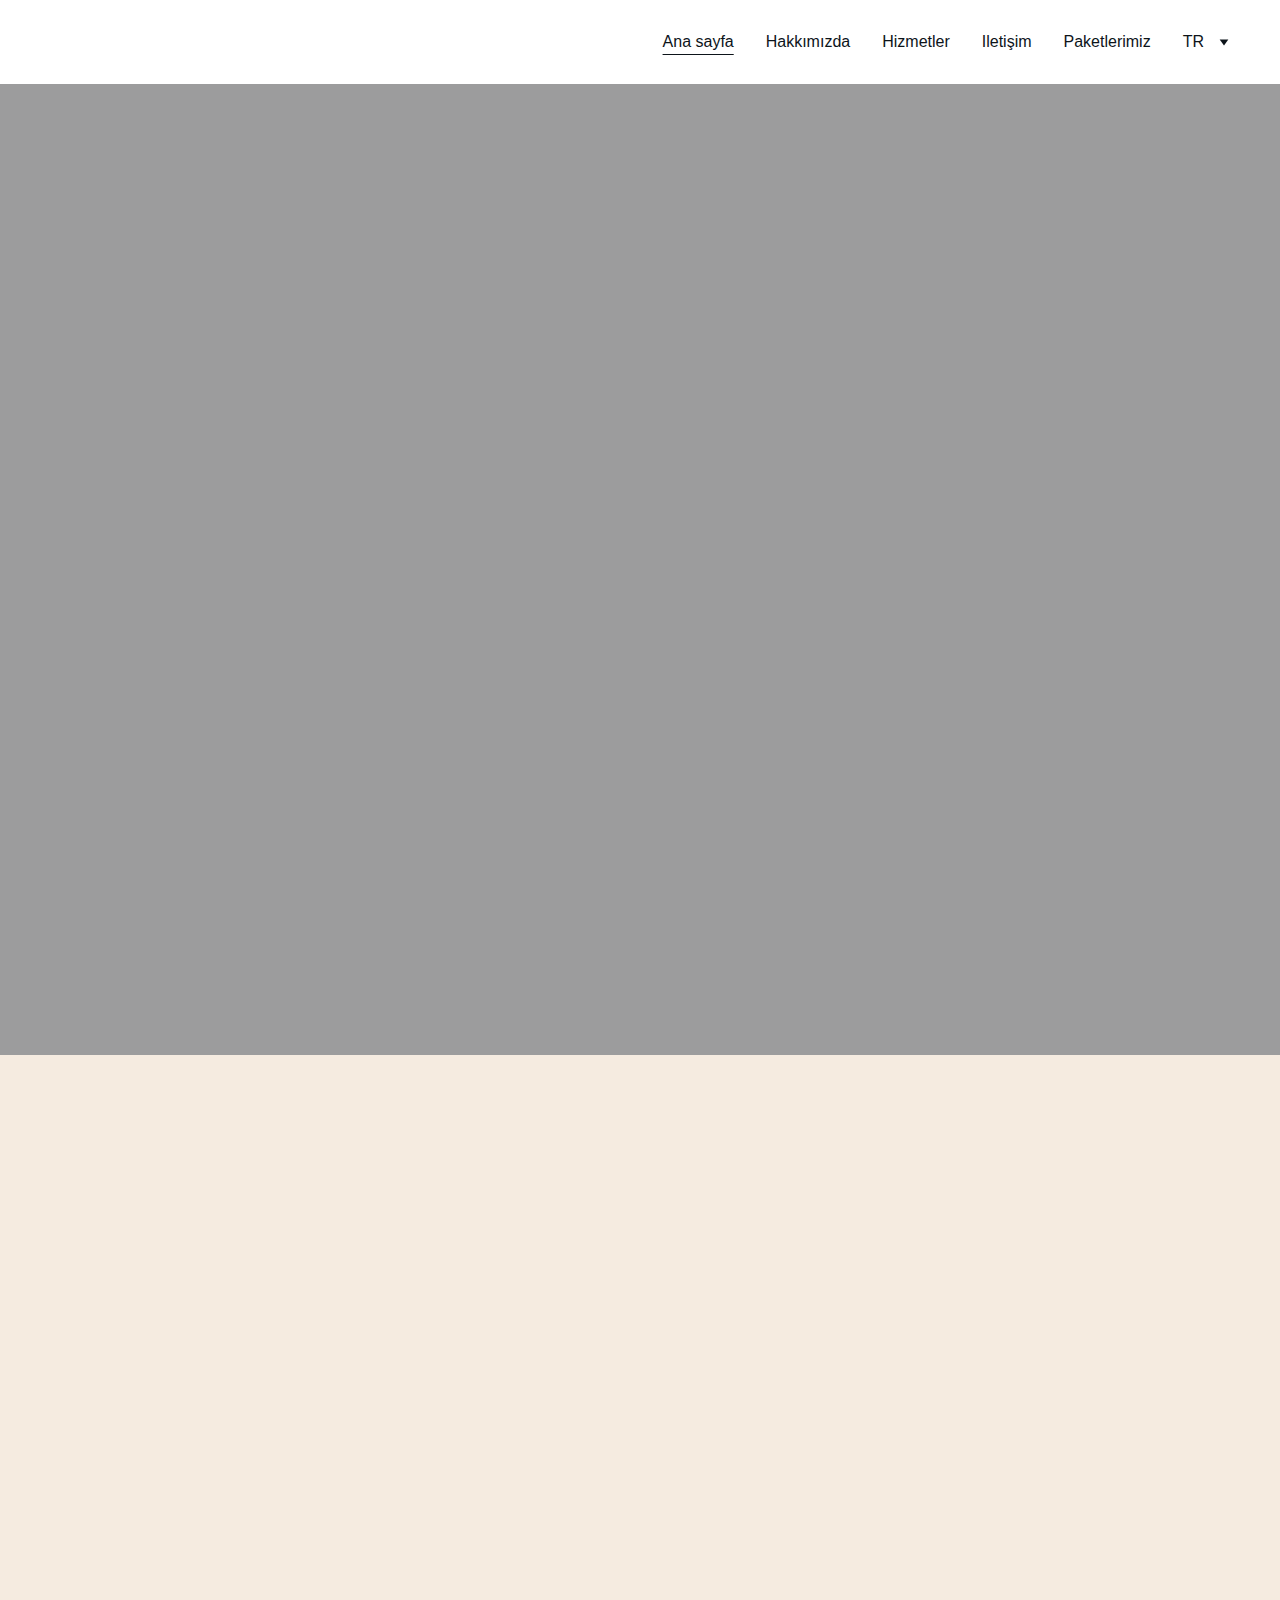
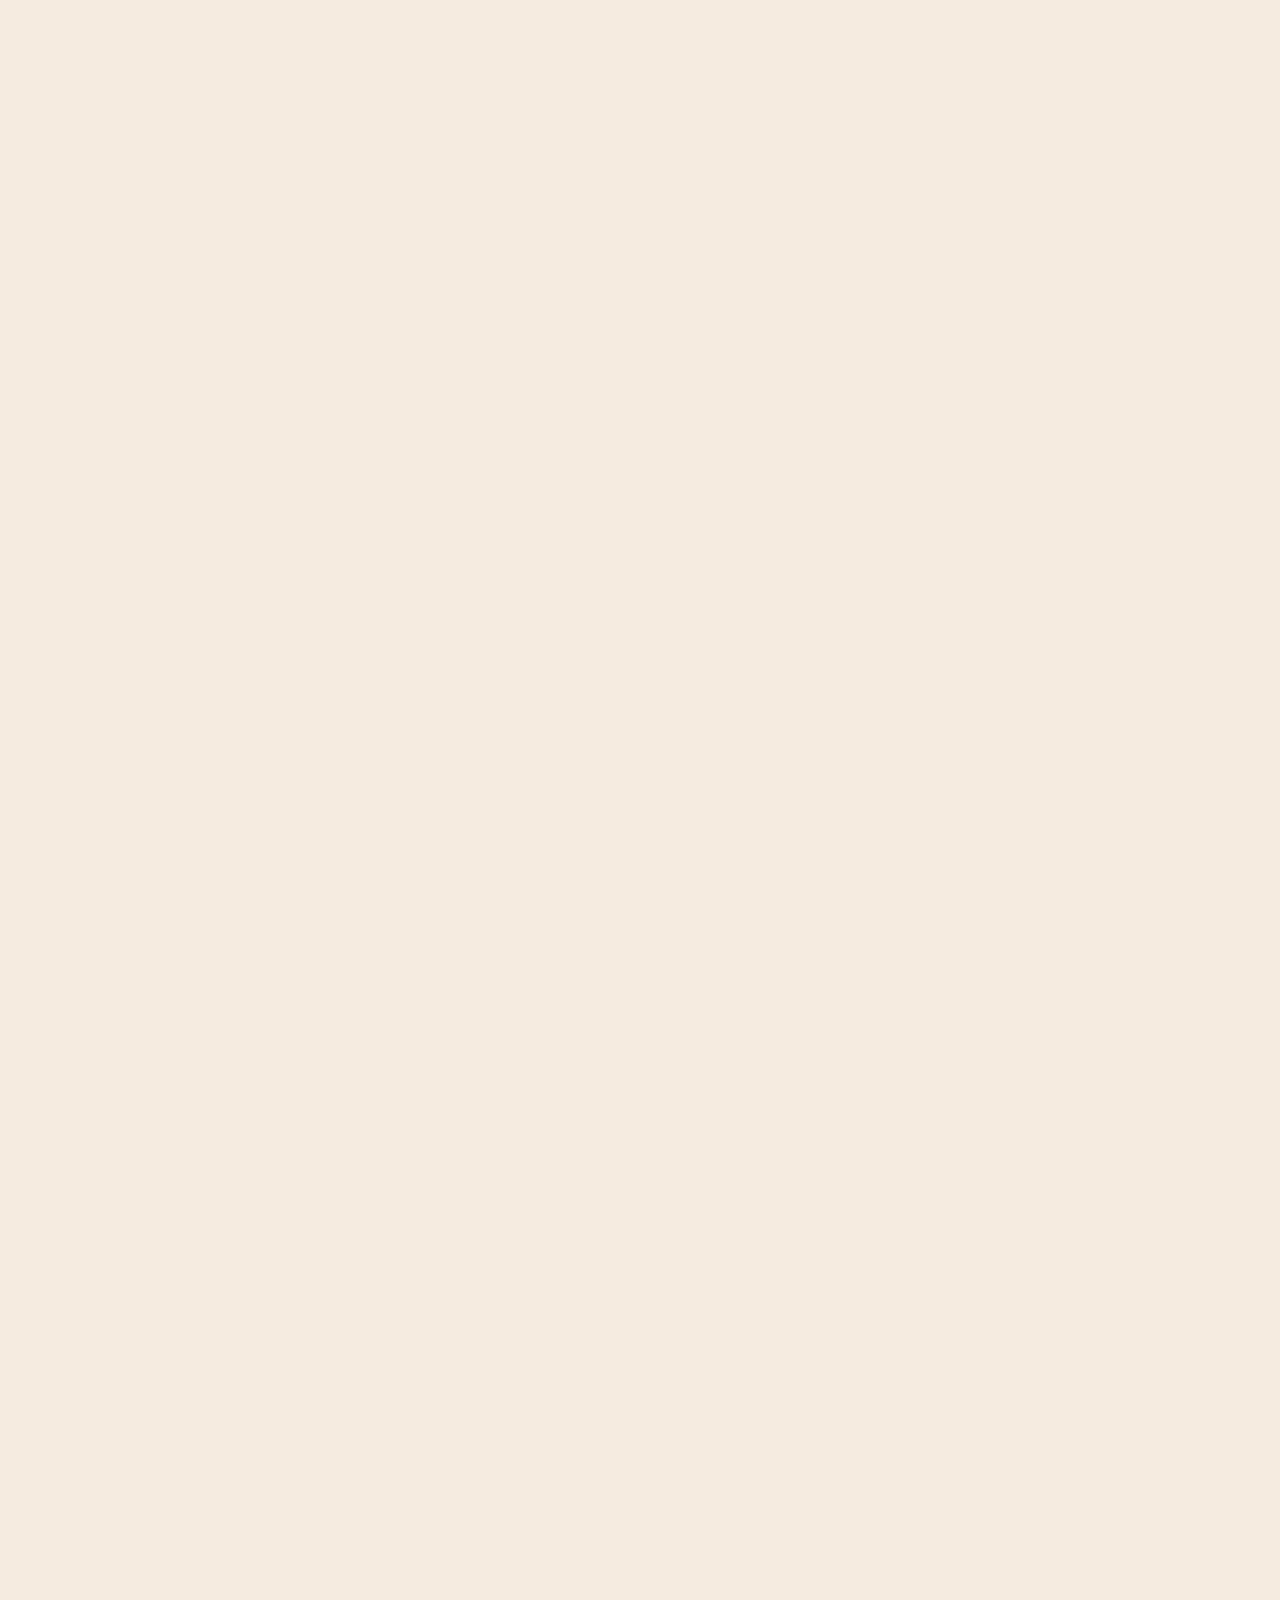
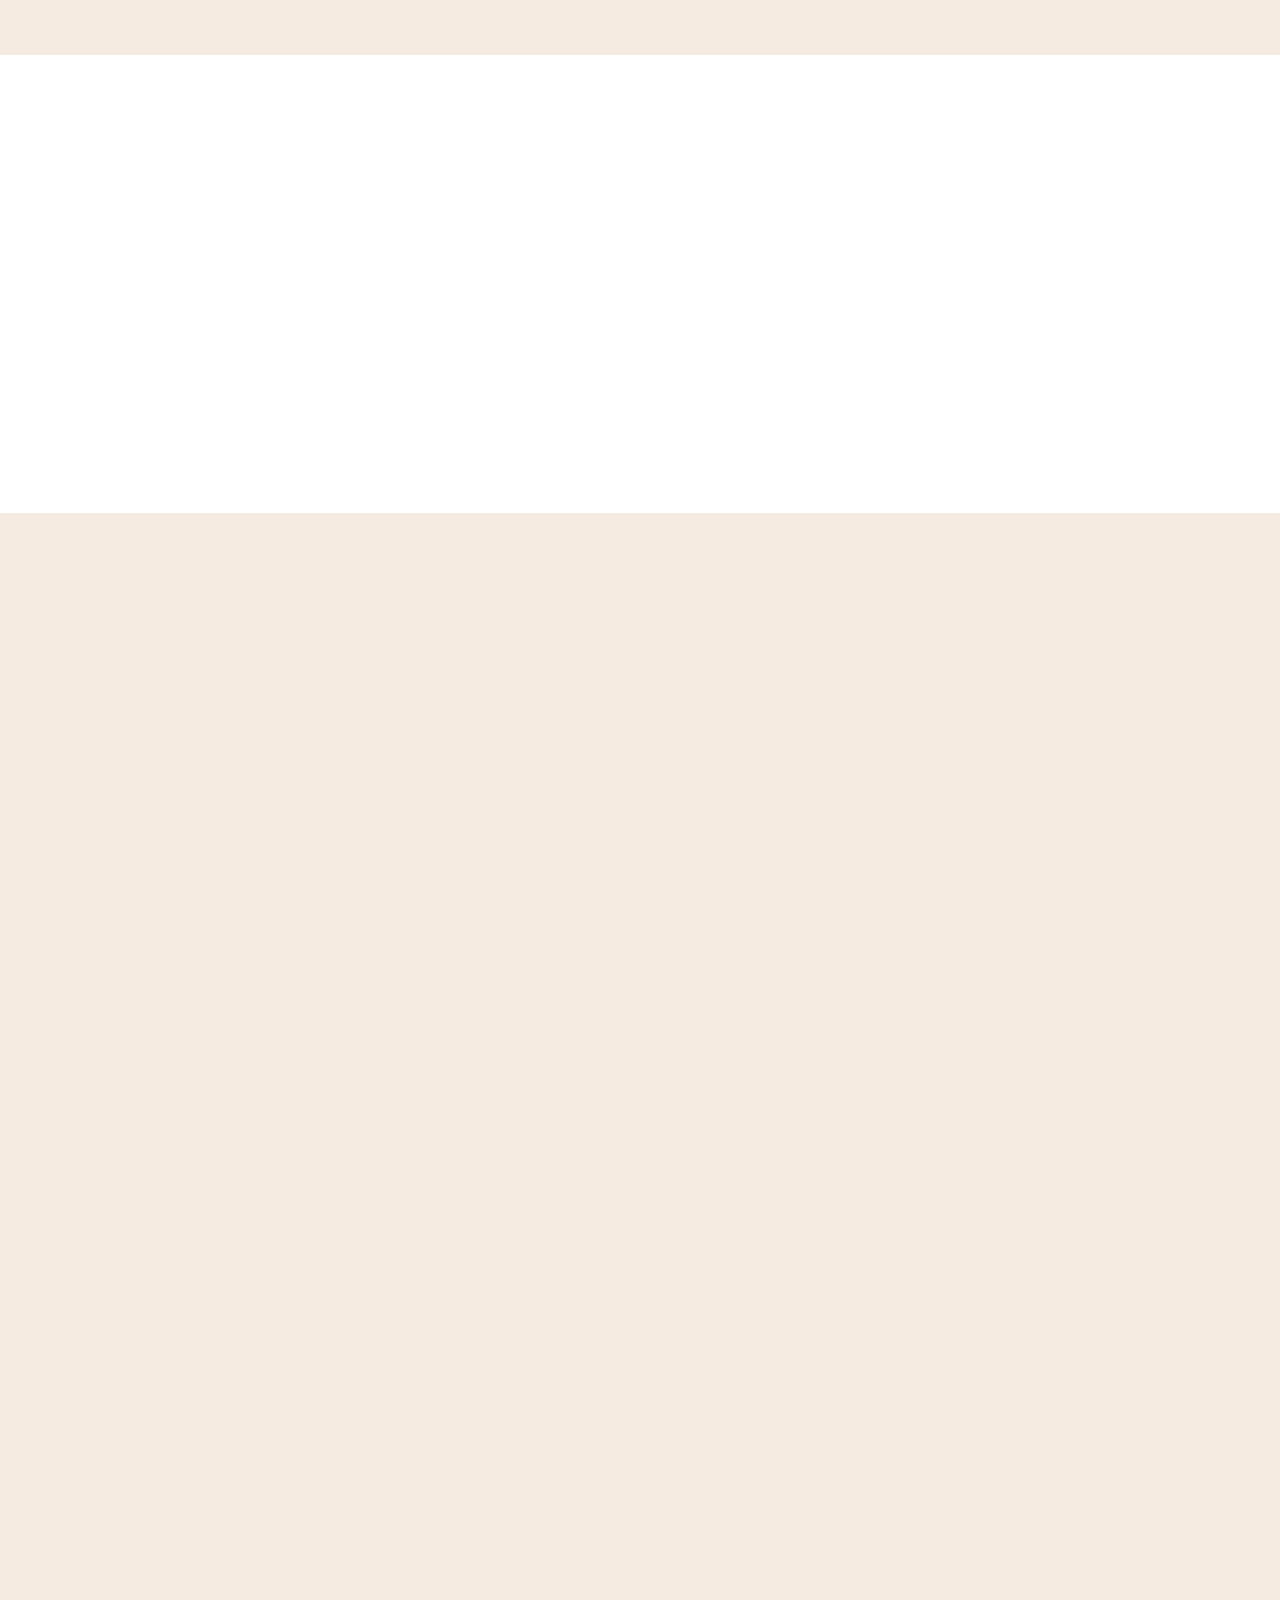
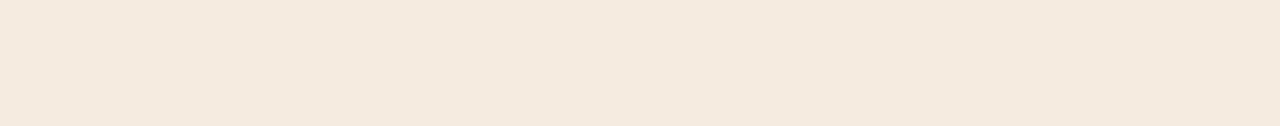
==== index.html @ 6c1cf2f6 "Add files via upload" ====
<!DOCTYPE html><html lang="tr"> <head><meta charset="utf-8"><meta name="viewport" content="width=device-width, initial-scale=1.0"><meta name="generator" content="Hostinger Website Builder"><!--[--><title>Polonya Eğitim Danışmanlık Hizmetleri - Mek Eğitim | MEK Eğitim Danışmanlık</title><meta name="description" content="Mek Eğitim Danışmanlık, Polonya&#39;da öğrencilere rehberlik ederek eğitim hayatlarını en konforlu şekilde başlatmalarını sağlar. Deneyimli kadromuzla her adımda yanınızdayız. Doğru kararlar almanıza yardımcı oluyoruz."><link rel="icon" href="data:;base64,iVBORw0KGgo="><link rel="apple-touch-icon" href="data:;base64,iVBORw0KGgo="><meta content="https://mekdanismanlik.org/" property="og:url"><link rel="canonical" href="index.html"><meta content="Polonya Eğitim Danışmanlık Hizmetleri - Mek Eğitim | MEK Eğitim Danışmanlık" property="og:title"><meta name="twitter:title" content="Polonya Eğitim Danışmanlık Hizmetleri - Mek Eğitim | MEK Eğitim Danışmanlık"><meta content="website" property="og:type"><meta property="og:description" content="Mek Eğitim Danışmanlık, Polonya&#39;da öğrencilere rehberlik ederek eğitim hayatlarını en konforlu şekilde başlatmalarını sağlar. Deneyimli kadromuzla her adımda yanınızdayız. Doğru kararlar almanıza yardımcı oluyoruz."><meta name="twitter:description" content="Mek Eğitim Danışmanlık, Polonya&#39;da öğrencilere rehberlik ederek eğitim hayatlarını en konforlu şekilde başlatmalarını sağlar. Deneyimli kadromuzla her adımda yanınızdayız. Doğru kararlar almanıza yardımcı oluyoruz."><meta property="og:site_name" content="MEK Eğitim Danışmanlık"><meta name="keywords" content="Polonya, eğitim danışmanlık, öğrenci rehberliği"><meta property="og:image"><meta name="twitter:image"><meta content="" property="og:image:alt"><meta content="" name="twitter:image:alt"><meta name="twitter:card" content="summary_large_image"><!----><link rel="preconnect"><!----><!----><!----><!----><!--[--><link rel="alternate" hreflang="x-default" href="index.html"><link rel="alternate" hreflang="en" href="en.html"><link rel="alternate" hreflang="tr" href="index.html"><!--]--><link href="https://cdn.zyrosite.com/u1/google-fonts/font-faces?family=Open+Sans:wght@400;500;600&amp;family=Inter:wght@400;500&amp;display=swap" rel="preconnect" crossorigin="true"><link href="https://cdn.zyrosite.com/u1/google-fonts/font-faces?family=Open+Sans:wght@400;500;600&amp;family=Inter:wght@400;500&amp;display=swap" rel="preload" as="style"><link href="https://cdn.zyrosite.com/u1/google-fonts/font-faces?family=Open+Sans:wght@400;500;600&amp;family=Inter:wght@400;500&amp;display=swap" rel="stylesheet" referrerpolicy="no-referrer"><!--]--><style></style><link rel="prefetch" href="https://assets.zyrosite.com/mnlWEvVVaaH7aQLW/traffic.txt"><script>(function(){const postDate = null;

			const currentDate = new Date().setHours(0, 0, 0, 0);
			const postPublishDate = new Date(postDate).setHours(0, 0, 0, 0);

			if (postPublishDate && currentDate < postPublishDate) {
				window.location.replace('/');
			}
		})();</script><link rel="stylesheet" href="_astro-1742741733462/_slug_.B29SpBjh.css">
<style>:root{--color-meteorite-dark: #2f1c6a;--color-meteorite-dark-2: #1F1346;--color-meteorite: #8c85ff;--color-meteorite-light: #d5dfff;--color-primary-dark: #5025d1;--color-primary: #673de6;--color-primary-light: #ebe4ff;--color-primary-charts: #B39EF3;--color-danger-dark: #d63163;--color-danger: #fc5185;--color-danger-light: #ffe8ef;--color-danger-charts: #FEA8C2;--color-warning-dark: #fea419;--color-warning-dark-2: #9F6000;--color-warning-charts: #FFD28C;--color-warning: #ffcd35;--color-warning-light: #fff8e2;--color-success-dark: #008361;--color-success: #00b090;--color-success-light: #def4f0;--color-dark: #1d1e20;--color-gray-dark: #36344d;--color-gray: #727586;--color-gray-border: #dadce0;--color-gray-light: #f2f3f6;--color-light: #fff;--color-azure: #357df9;--color-azure-light: #e3ebf9;--color-azure-dark: #265ab2;--color-indigo: #6366F1}.whats-app-bubble{position:fixed;right:20px;bottom:24px;z-index:1000;display:flex;cursor:pointer;border-radius:100px;box-shadow:#00000026 0 4px 12px}#wtpQualitySign_fixedCSS,#wtpQualitySign_popupCSS{bottom:10px!important}#wtpQualitySign_fixedCSS{z-index:17!important}#wtpQualitySign_popupCSS{z-index:18!important}
</style></head>  <body> <div> <style>astro-island,astro-slot,astro-static-slot{display:contents}</style><script>(()=>{var e=async t=>{await(await t())()};(self.Astro||(self.Astro={})).only=e;window.dispatchEvent(new Event("astro:only"));})();;(()=>{var A=Object.defineProperty;var g=(i,o,a)=>o in i?A(i,o,{enumerable:!0,configurable:!0,writable:!0,value:a}):i[o]=a;var d=(i,o,a)=>g(i,typeof o!="symbol"?o+"":o,a);{let i={0:t=>m(t),1:t=>a(t),2:t=>new RegExp(t),3:t=>new Date(t),4:t=>new Map(a(t)),5:t=>new Set(a(t)),6:t=>BigInt(t),7:t=>new URL(t),8:t=>new Uint8Array(t),9:t=>new Uint16Array(t),10:t=>new Uint32Array(t),11:t=>1/0*t},o=t=>{let[l,e]=t;return l in i?i[l](e):void 0},a=t=>t.map(o),m=t=>typeof t!="object"||t===null?t:Object.fromEntries(Object.entries(t).map(([l,e])=>[l,o(e)]));class y extends HTMLElement{constructor(){super(...arguments);d(this,"Component");d(this,"hydrator");d(this,"hydrate",async()=>{var b;if(!this.hydrator||!this.isConnected)return;let e=(b=this.parentElement)==null?void 0:b.closest("astro-island[ssr]");if(e){e.addEventListener("astro:hydrate",this.hydrate,{once:!0});return}let c=this.querySelectorAll("astro-slot"),n={},h=this.querySelectorAll("template[data-astro-template]");for(let r of h){let s=r.closest(this.tagName);s!=null&&s.isSameNode(this)&&(n[r.getAttribute("data-astro-template")||"default"]=r.innerHTML,r.remove())}for(let r of c){let s=r.closest(this.tagName);s!=null&&s.isSameNode(this)&&(n[r.getAttribute("name")||"default"]=r.innerHTML)}let p;try{p=this.hasAttribute("props")?m(JSON.parse(this.getAttribute("props"))):{}}catch(r){let s=this.getAttribute("component-url")||"<unknown>",v=this.getAttribute("component-export");throw v&&(s+=` (export ${v})`),console.error(`[hydrate] Error parsing props for component ${s}`,this.getAttribute("props"),r),r}let u;await this.hydrator(this)(this.Component,p,n,{client:this.getAttribute("client")}),this.removeAttribute("ssr"),this.dispatchEvent(new CustomEvent("astro:hydrate"))});d(this,"unmount",()=>{this.isConnected||this.dispatchEvent(new CustomEvent("astro:unmount"))})}disconnectedCallback(){document.removeEventListener("astro:after-swap",this.unmount),document.addEventListener("astro:after-swap",this.unmount,{once:!0})}connectedCallback(){if(!this.hasAttribute("await-children")||document.readyState==="interactive"||document.readyState==="complete")this.childrenConnectedCallback();else{let e=()=>{document.removeEventListener("DOMContentLoaded",e),c.disconnect(),this.childrenConnectedCallback()},c=new MutationObserver(()=>{var n;((n=this.lastChild)==null?void 0:n.nodeType)===Node.COMMENT_NODE&&this.lastChild.nodeValue==="astro:end"&&(this.lastChild.remove(),e())});c.observe(this,{childList:!0}),document.addEventListener("DOMContentLoaded",e)}}async childrenConnectedCallback(){let e=this.getAttribute("before-hydration-url");e&&await import(e),this.start()}async start(){let e=JSON.parse(this.getAttribute("opts")),c=this.getAttribute("client");if(Astro[c]===void 0){window.addEventListener(`astro:${c}`,()=>this.start(),{once:!0});return}try{await Astro[c](async()=>{let n=this.getAttribute("renderer-url"),[h,{default:p}]=await Promise.all([import(this.getAttribute("component-url")),n?import(n):()=>()=>{}]),u=this.getAttribute("component-export")||"default";if(!u.includes("."))this.Component=h[u];else{this.Component=h;for(let f of u.split("."))this.Component=this.Component[f]}return this.hydrator=p,this.hydrate},e,this)}catch(n){console.error(`[astro-island] Error hydrating ${this.getAttribute("component-url")}`,n)}}attributeChangedCallback(){this.hydrate()}}d(y,"observedAttributes",["props"]),customElements.get("astro-island")||customElements.define("astro-island",y)}})();</script><astro-island uid="Z50vj0" component-url="/_astro-1742741733462/ClientHead.jsNfb7Ux.js" component-export="default" renderer-url="/_astro-1742741733462/client.C-HX5KZn.js" props="{&quot;page-noindex&quot;:[0],&quot;canonical-url&quot;:[0,&quot;https://mekdanismanlik.org/&quot;],&quot;site-meta&quot;:[0,{&quot;version&quot;:[0,188],&quot;template&quot;:[0,&quot;aigenerated&quot;],&quot;metaTitle&quot;:[0,&quot;MEK Eğitim Danışmanlık&quot;],&quot;aiWebsiteType&quot;:[0,&quot;Business&quot;],&quot;defaultLocale&quot;:[0,&quot;tr&quot;],&quot;isPrivateModeActive&quot;:[0,false],&quot;demoEcommerceStoreId&quot;:[0,&quot;demo_01G0E9P2R0CFTNBWEEFCEV8EG5&quot;],&quot;shouldAddWWWPrefixToDomain&quot;:[0,false]}],&quot;domain&quot;:[0,&quot;mekdanismanlik.org&quot;]}" ssr="" client="only" opts="{&quot;name&quot;:&quot;ClientHead&quot;,&quot;value&quot;:&quot;vue&quot;}"></astro-island> <script>(()=>{var e=async t=>{await(await t())()};(self.Astro||(self.Astro={})).load=e;window.dispatchEvent(new Event("astro:load"));})();</script><astro-island uid="ZiM7Hf" prefix="v1" component-url="/_astro-1742741733462/Page.B2RiFgGJ.js" component-export="default" renderer-url="/_astro-1742741733462/client.C-HX5KZn.js" props="{&quot;pageData&quot;:[0,{&quot;pages&quot;:[0,{&quot;zocmvp&quot;:[0,{&quot;meta&quot;:[0,{&quot;noindex&quot;:[0,false],&quot;password&quot;:[0,&quot;&quot;],&quot;ogImageAlt&quot;:[0,&quot;&quot;],&quot;passwordDesign&quot;:[0,&quot;default&quot;],&quot;passwordBackText&quot;:[0,&quot;Back to&quot;],&quot;passwordButtonText&quot;:[0,&quot;Enter&quot;],&quot;passwordHeadingText&quot;:[0,&quot;Guest area&quot;],&quot;passwordSubheadingText&quot;:[0,&quot;Please enter the password to access the page&quot;],&quot;passwordPlaceholderText&quot;:[0,&quot;Type password&quot;]}],&quot;name&quot;:[0,&quot;Paketlerimiz&quot;],&quot;slug&quot;:[0,&quot;paketlerimiz&quot;],&quot;type&quot;:[0,&quot;default&quot;],&quot;blocks&quot;:[1,[[0,&quot;z_6Mr6&quot;],[0,&quot;zB0hHD&quot;],[0,&quot;zBRkNr&quot;],[0,&quot;z4aJ3V&quot;]]]}],&quot;ai-EtiMC&quot;:[0,{&quot;meta&quot;:[0,{&quot;title&quot;:[0,&quot;Polonya Eğitim Danışmanlığı Hizmetleri | Mek Eğitim&quot;],&quot;keywords&quot;:[1,[[0,&quot;Polonya eğitim&quot;],[0,&quot;öğrenci danışmanlık&quot;],[0,&quot;eğitim rehberliği&quot;]]],&quot;description&quot;:[0,&quot;Polonya&#39;da öğrencilere rehberlik ederek, eğitim hayatlarını en konforlu şekilde başlatıyoruz. Deneyimli kadromuzla her adımda yanınızdayız. Doğru kararlar almanıza yardımcı oluyoruz. Eğitim sürecinizi sorunsuz hale getiriyoruz.&quot;],&quot;focusKeyword&quot;:[0,&quot;Polonya eğitim&quot;]}],&quot;name&quot;:[0,&quot;Hizmetler&quot;],&quot;slug&quot;:[0,&quot;hizmetler&quot;],&quot;type&quot;:[0,&quot;default&quot;],&quot;blocks&quot;:[1,[[0,&quot;zFh6hx&quot;],[0,&quot;ai-raLry8&quot;],[0,&quot;ai-ZeocH7&quot;]]]}],&quot;ai-WvGw3&quot;:[0,{&quot;meta&quot;:[0,{&quot;title&quot;:[0,&quot;Mek Eğitim Danışmanlık - Polonya&#39;da Eğitim Rehberliği&quot;],&quot;keywords&quot;:[1,[[0,&quot;Polonya eğitim&quot;],[0,&quot;öğrenci danışmanlık&quot;],[0,&quot;eğitim rehberliği&quot;]]],&quot;description&quot;:[0,&quot;Polonya&#39;da uzun yıllara dayanan deneyimimizle öğrencilere rehberlik ediyoruz. Eğitim hayatınızı en konforlu şekilde başlatmak için yanınızdayız. Doğru kararlar almanıza yardımcı olmak misyonumuzdur.&quot;],&quot;focusKeyword&quot;:[0,&quot;Polonya eğitim&quot;]}],&quot;name&quot;:[0,&quot;Hakkımızda&quot;],&quot;slug&quot;:[0,&quot;hakk-m-zda&quot;],&quot;type&quot;:[0,&quot;default&quot;],&quot;blocks&quot;:[1,[[0,&quot;ai-pEKJfx&quot;],[0,&quot;ai-YM4xXM&quot;]]]}],&quot;ai-YG2Cn&quot;:[0,{&quot;meta&quot;:[0,{&quot;title&quot;:[0,&quot;Mek Eğitim Danışmanlık ile Polonya&#39;da Eğitim&quot;],&quot;keywords&quot;:[1,[[0,&quot;Polonya eğitim&quot;],[0,&quot;öğrenci danışmanlık&quot;],[0,&quot;eğitim rehberliği&quot;]]],&quot;description&quot;:[0,&quot;Polonya&#39;da eğitim hayatınızı en konforlu şekilde başlatmak için buradayız. Uzman danışmanlarımızla doğru yönlendirmeler alarak, eğitim sürecinizi sorunsuz hale getiriyoruz. Her adımda yanınızdayız.&quot;],&quot;focusKeyword&quot;:[0,&quot;Polonya eğitim&quot;]}],&quot;name&quot;:[0,&quot;Iletişim&quot;],&quot;slug&quot;:[0,&quot;iletisim&quot;],&quot;type&quot;:[0,&quot;default&quot;],&quot;blocks&quot;:[1,[[0,&quot;ai-hzILyw&quot;],[0,&quot;ai-gNBiDz&quot;],[0,&quot;z5UB48&quot;],[0,&quot;ai-IRt0oI&quot;]]]}],&quot;ai-pZ3p4&quot;:[0,{&quot;meta&quot;:[0,{&quot;title&quot;:[0,&quot;Polonya Eğitim Danışmanlık Hizmetleri - Mek Eğitim&quot;],&quot;keywords&quot;:[1,[[0,&quot;Polonya&quot;],[0,&quot;eğitim danışmanlık&quot;],[0,&quot;öğrenci rehberliği&quot;]]],&quot;description&quot;:[0,&quot;Mek Eğitim Danışmanlık, Polonya&#39;da öğrencilere rehberlik ederek eğitim hayatlarını en konforlu şekilde başlatmalarını sağlar. Deneyimli kadromuzla her adımda yanınızdayız. Doğru kararlar almanıza yardımcı oluyoruz.&quot;],&quot;focusKeyword&quot;:[0,&quot;Polonya&quot;]}],&quot;name&quot;:[0,&quot;Ana sayfa&quot;],&quot;slug&quot;:[0,&quot;ana-sayfa&quot;],&quot;type&quot;:[0,&quot;default&quot;],&quot;blocks&quot;:[1,[[0,&quot;ai-b0tv8n&quot;],[0,&quot;ai-SDPY1S&quot;],[0,&quot;ai-9Ni_EN&quot;],[0,&quot;ai-Km0JoA&quot;],[0,&quot;ai-478c95&quot;]]]}]}],&quot;blocks&quot;:[0,{&quot;header&quot;:[0,{&quot;type&quot;:[0,&quot;BlockNavigation&quot;],&quot;mobile&quot;:[0,{&quot;height&quot;:[0,66],&quot;logoHeight&quot;:[0,24]}],&quot;desktop&quot;:[0,{&quot;height&quot;:[0,84],&quot;logoHeight&quot;:[0,24]}],&quot;settings&quot;:[0,{&quot;styles&quot;:[0,{&quot;width&quot;:[0,&quot;1240px&quot;],&quot;padding&quot;:[0,&quot;30px 16px 30px 16px&quot;],&quot;m-padding&quot;:[0,&quot;24px 16px 24px 16px&quot;],&quot;logo-width&quot;:[0,&quot;55px&quot;],&quot;cartIconSize&quot;:[0,&quot;24px&quot;],&quot;link-spacing&quot;:[0,&quot;32px&quot;],&quot;m-logo-width&quot;:[0,&quot;55px&quot;],&quot;m-link-spacing&quot;:[0,&quot;20px&quot;],&quot;element-spacing&quot;:[0,&quot;32px&quot;],&quot;contrastBackgroundColor&quot;:[0,&quot;rgb(224, 224, 224)&quot;]}],&quot;logoSvg&quot;:[0,&quot;&lt;svg fill=\&quot;none\&quot; viewBox=\&quot;0 0 55 24\&quot; height=\&quot;24\&quot; width=\&quot;55\&quot; xmlns=\&quot;http://www.w3.org/2000/svg\&quot;&gt;&lt;path fill=\&quot;#0d141a\&quot; d=\&quot;M0.517045 18V0.545454H4.20739V14.9574H11.6903V18H0.517045ZM19.3808 18.2557C18.057 18.2557 16.9121 17.9744 15.9462 17.4119C14.9859 16.8437 14.2445 16.054 13.7217 15.0426C13.199 14.0256 12.9376 12.8466 12.9376 11.5057C12.9376 10.1534 13.199 8.97159 13.7217 7.96023C14.2445 6.94318 14.9859 6.15341 15.9462 5.59091C16.9121 5.02273 18.057 4.73864 19.3808 4.73864C20.7047 4.73864 21.8467 5.02273 22.807 5.59091C23.7729 6.15341 24.5172 6.94318 25.0399 7.96023C25.5626 8.97159 25.824 10.1534 25.824 11.5057C25.824 12.8466 25.5626 14.0256 25.0399 15.0426C24.5172 16.054 23.7729 16.8437 22.807 17.4119C21.8467 17.9744 20.7047 18.2557 19.3808 18.2557ZM19.3979 15.4432C20.0001 15.4432 20.503 15.2727 20.9064 14.9318C21.3098 14.5852 21.6138 14.1136 21.8183 13.517C22.0286 12.9205 22.1337 12.2415 22.1337 11.4801C22.1337 10.7188 22.0286 10.0398 21.8183 9.44318C21.6138 8.84659 21.3098 8.375 20.9064 8.02841C20.503 7.68182 20.0001 7.50852 19.3979 7.50852C18.7899 7.50852 18.2786 7.68182 17.8638 8.02841C17.4547 8.375 17.145 8.84659 16.9348 9.44318C16.7303 10.0398 16.628 10.7188 16.628 11.4801C16.628 12.2415 16.7303 12.9205 16.9348 13.517C17.145 14.1136 17.4547 14.5852 17.8638 14.9318C18.2786 15.2727 18.7899 15.4432 19.3979 15.4432ZM33.4825 23.1818C32.3064 23.1818 31.2979 23.0199 30.457 22.696C29.6217 22.3778 28.957 21.9432 28.4626 21.392C27.9683 20.8409 27.6473 20.2216 27.4996 19.5341L30.8575 19.0824C30.9598 19.3438 31.1217 19.5881 31.3433 19.8153C31.5649 20.0426 31.8575 20.2244 32.2212 20.3608C32.5905 20.5028 33.0393 20.5739 33.5678 20.5739C34.3575 20.5739 35.0081 20.3807 35.5195 19.9943C36.0365 19.6136 36.295 18.9744 36.295 18.0767V15.6818H36.1416C35.9825 16.0455 35.7439 16.3892 35.4257 16.7131C35.1075 17.0369 34.6984 17.3011 34.1984 17.5057C33.6984 17.7102 33.1018 17.8125 32.4087 17.8125C31.4257 17.8125 30.5308 17.5852 29.724 17.1307C28.9229 16.6705 28.2837 15.9687 27.8064 15.0256C27.3348 14.0767 27.099 12.8778 27.099 11.429C27.099 9.94602 27.3405 8.70739 27.8234 7.71307C28.3064 6.71875 28.9484 5.97443 29.7496 5.48011C30.5564 4.9858 31.4399 4.73864 32.4001 4.73864C33.1331 4.73864 33.7467 4.86364 34.2411 5.11364C34.7354 5.35795 35.1331 5.66477 35.4342 6.03409C35.7411 6.39773 35.9768 6.75568 36.1416 7.10795H36.278V4.90909H39.8831V18.1278C39.8831 19.2415 39.6104 20.1733 39.0649 20.9233C38.5195 21.6733 37.7638 22.2358 36.7979 22.6108C35.8376 22.9915 34.7325 23.1818 33.4825 23.1818ZM33.5592 15.0852C34.1445 15.0852 34.6388 14.9403 35.0422 14.6506C35.4513 14.3551 35.7638 13.9347 35.9797 13.3892C36.2013 12.8381 36.3121 12.179 36.3121 11.4119C36.3121 10.6449 36.2041 9.98011 35.9882 9.41761C35.7723 8.84943 35.4598 8.40909 35.0507 8.09659C34.6416 7.78409 34.1445 7.62784 33.5592 7.62784C32.9626 7.62784 32.4598 7.78977 32.0507 8.11364C31.6416 8.43182 31.332 8.875 31.1217 9.44318C30.9115 10.0114 30.8064 10.6676 30.8064 11.4119C30.8064 12.1676 30.9115 12.821 31.1217 13.3722C31.3376 13.9176 31.6473 14.3409 32.0507 14.642C32.4598 14.9375 32.9626 15.0852 33.5592 15.0852ZM48.0871 18.2557C46.7632 18.2557 45.6183 17.9744 44.6524 17.4119C43.6922 16.8437 42.9507 16.054 42.428 15.0426C41.9053 14.0256 41.6439 12.8466 41.6439 11.5057C41.6439 10.1534 41.9053 8.97159 42.428 7.96023C42.9507 6.94318 43.6922 6.15341 44.6524 5.59091C45.6183 5.02273 46.7632 4.73864 48.0871 4.73864C49.4109 4.73864 50.553 5.02273 51.5132 5.59091C52.4791 6.15341 53.2234 6.94318 53.7462 7.96023C54.2689 8.97159 54.5303 10.1534 54.5303 11.5057C54.5303 12.8466 54.2689 14.0256 53.7462 15.0426C53.2234 16.054 52.4791 16.8437 51.5132 17.4119C50.553 17.9744 49.4109 18.2557 48.0871 18.2557ZM48.1041 15.4432C48.7064 15.4432 49.2092 15.2727 49.6126 14.9318C50.0161 14.5852 50.32 14.1136 50.5246 13.517C50.7348 12.9205 50.8399 12.2415 50.8399 11.4801C50.8399 10.7188 50.7348 10.0398 50.5246 9.44318C50.32 8.84659 50.0161 8.375 49.6126 8.02841C49.2092 7.68182 48.7064 7.50852 48.1041 7.50852C47.4962 7.50852 46.9848 7.68182 46.57 8.02841C46.1609 8.375 45.8513 8.84659 45.6411 9.44318C45.4365 10.0398 45.3342 10.7188 45.3342 11.4801C45.3342 12.2415 45.4365 12.9205 45.6411 13.517C45.8513 14.1136 46.1609 14.5852 46.57 14.9318C46.9848 15.2727 47.4962 15.4432 48.1041 15.4432Z\&quot;&gt;&lt;/path&gt;&lt;/svg&gt;&quot;],&quot;cartText&quot;:[0,&quot;&quot;],&quot;isSticky&quot;:[0,true],&quot;showLogo&quot;:[0,false],&quot;headerLayout&quot;:[0,&quot;desktop-1&quot;],&quot;isCartVisible&quot;:[0,true],&quot;logoImagePath&quot;:[0,&quot;ai-logo-A0xlbybJoNSbG3Zb.svg&quot;],&quot;mHeaderLayout&quot;:[0,&quot;mobile-1&quot;],&quot;logoImageOrigin&quot;:[0,&quot;assets&quot;],&quot;mobileLinksAlignment&quot;:[0,&quot;right&quot;]}],&quot;zindexes&quot;:[1,[]],&quot;background&quot;:[0,{&quot;color&quot;:[0,&quot;#ffffff&quot;],&quot;current&quot;:[0,&quot;color&quot;],&quot;isTransparent&quot;:[0,false]}],&quot;components&quot;:[1,[]],&quot;fontWeight&quot;:[0,400],&quot;logoAspectRatio&quot;:[0,2.342857142857143],&quot;navLinkTextColor&quot;:[0,&quot;#0d141a&quot;],&quot;navLinkTextColorHover&quot;:[0,&quot;#0d141a&quot;]}],&quot;zSiG-O&quot;:[0,{&quot;slot&quot;:[0,&quot;footer&quot;],&quot;type&quot;:[0,&quot;BlockLayout&quot;],&quot;mobile&quot;:[0,{&quot;minHeight&quot;:[0,569]}],&quot;desktop&quot;:[0,{&quot;minHeight&quot;:[0,424]}],&quot;settings&quot;:[0,{&quot;styles&quot;:[0,{&quot;cols&quot;:[0,&quot;12&quot;],&quot;rows&quot;:[0,10],&quot;width&quot;:[0,&quot;1224px&quot;],&quot;m-rows&quot;:[0,&quot;1&quot;],&quot;col-gap&quot;:[0,&quot;24px&quot;],&quot;row-gap&quot;:[0,&quot;16px&quot;],&quot;row-size&quot;:[0,&quot;48px&quot;],&quot;column-gap&quot;:[0,&quot;24px&quot;],&quot;block-padding&quot;:[0,&quot;16px 0 16px 0&quot;],&quot;m-block-padding&quot;:[0,&quot;40px 16px 40px 16px&quot;]}]}],&quot;zindexes&quot;:[1,[[0,&quot;ai-AacX5j&quot;],[0,&quot;ai-fPC4_l&quot;],[0,&quot;ai-s30Q_4&quot;],[0,&quot;ai-wbOaH9&quot;],[0,&quot;ai-8_qr4o&quot;],[0,&quot;zlVnOq&quot;],[0,&quot;ai-Pj2Blv&quot;]]],&quot;background&quot;:[0,{&quot;alt&quot;:[0,&quot;high-angle photography of group of people sitting at chairs&quot;],&quot;path&quot;:[0,&quot;photo-1492538368677-f6e0afe31dcc&quot;],&quot;color&quot;:[0,&quot;rgb(245, 235, 224)&quot;],&quot;image&quot;:[0,&quot;https://images.unsplash.com/photo-1492538368677-f6e0afe31dcc?ixid=M3wzOTE5Mjl8MHwxfHNlYXJjaHw1fHx1bml2ZXJzaXR5JTIwfGVufDB8fHx8MTc0MjY2NDM1MXww&amp;ixlib=rb-4.0.3?w=1366&amp;q=70&amp;auto=format&quot;],&quot;origin&quot;:[0,&quot;unsplash&quot;],&quot;current&quot;:[0,&quot;color&quot;],&quot;gradient&quot;:[0,{&quot;angle&quot;:[0,0],&quot;colors&quot;:[1,[[0,{&quot;value&quot;:[0,&quot;rgb(242, 217, 171)&quot;]}],[0,{&quot;value&quot;:[0,&quot;rgb(255, 255, 255)&quot;]}]]],&quot;isAnimated&quot;:[0,false]}]}],&quot;components&quot;:[1,[[0,&quot;ai-AacX5j&quot;],[0,&quot;ai-fPC4_l&quot;],[0,&quot;ai-s30Q_4&quot;],[0,&quot;ai-wbOaH9&quot;],[0,&quot;ai-8_qr4o&quot;],[0,&quot;zlVnOq&quot;],[0,&quot;ai-Pj2Blv&quot;]]],&quot;initialBlockId&quot;:[0,&quot;W7N_1fYuy&quot;]}],&quot;ai-478c95&quot;:[0,{&quot;type&quot;:[0,&quot;BlockLayout&quot;],&quot;mobile&quot;:[0,{&quot;minHeight&quot;:[0,742]}],&quot;desktop&quot;:[0,{&quot;minHeight&quot;:[0,789]}],&quot;settings&quot;:[0,{&quot;styles&quot;:[0,{&quot;block-padding&quot;:[0,&quot;16px 0 16px 0&quot;],&quot;m-block-padding&quot;:[0,&quot;16px&quot;]}]}],&quot;zindexes&quot;:[1,[[0,&quot;ai-CRHGne&quot;],[0,&quot;ai-IA675x&quot;],[0,&quot;zvN7PJ&quot;]]],&quot;attachment&quot;:[0,&quot;fixed&quot;],&quot;background&quot;:[0,{&quot;alt&quot;:[0,&quot;river surround by buildings&quot;],&quot;path&quot;:[0,&quot;photo-1568738687275-50e40a8f5062&quot;],&quot;color&quot;:[0,&quot;rgb(245, 235, 224)&quot;],&quot;image&quot;:[0,&quot;https://images.unsplash.com/photo-1568738687275-50e40a8f5062?ixid=M3wzOTE5Mjl8MHwxfHNlYXJjaHw1fHxnZGFuc2t8ZW58MHx8fHwxNzQyNjY0MDg5fDA&amp;ixlib=rb-4.0.3?w=1366&amp;q=70&amp;auto=format&quot;],&quot;origin&quot;:[0,&quot;unsplash&quot;],&quot;current&quot;:[0,&quot;color&quot;],&quot;gradient&quot;:[0,{&quot;angle&quot;:[0,135],&quot;colors&quot;:[1,[[0,{&quot;value&quot;:[0,&quot;#382E27&quot;]}],[0,{&quot;value&quot;:[0,&quot;rgb(143, 17, 168)&quot;]}]]],&quot;isAnimated&quot;:[0,false]}],&quot;overlay-opacity&quot;:[0,&quot;0.45&quot;]}],&quot;components&quot;:[1,[[0,&quot;ai-CRHGne&quot;],[0,&quot;ai-IA675x&quot;],[0,&quot;zvN7PJ&quot;]]],&quot;initialBlockId&quot;:[0,&quot;zFhxPs&quot;]}],&quot;ai-9Ni_EN&quot;:[0,{&quot;type&quot;:[0,&quot;BlockLayout&quot;],&quot;mobile&quot;:[0,{&quot;minHeight&quot;:[0,1040]}],&quot;desktop&quot;:[0,{&quot;minHeight&quot;:[0,820]}],&quot;settings&quot;:[0,{&quot;styles&quot;:[0,{&quot;block-padding&quot;:[0,&quot;16px 0 16px 0&quot;],&quot;m-block-padding&quot;:[0,&quot;16px&quot;]}]}],&quot;zindexes&quot;:[1,[[0,&quot;ai-dn-0j8&quot;],[0,&quot;ai-MaIidR&quot;],[0,&quot;ai-T10QYk&quot;],[0,&quot;ai-Wq0365&quot;],[0,&quot;ai-VE6_0A&quot;],[0,&quot;ai-05w9Fu&quot;],[0,&quot;ai-_nz9o-&quot;],[0,&quot;ai-pOW03O&quot;],[0,&quot;ai-PEJbl7&quot;],[0,&quot;ai-6GLjQX&quot;]]],&quot;attachment&quot;:[0,&quot;fixed&quot;],&quot;background&quot;:[0,{&quot;color&quot;:[0,&quot;rgb(245, 235, 224)&quot;],&quot;current&quot;:[0,&quot;color&quot;],&quot;gradient&quot;:[0,{&quot;angle&quot;:[0,135],&quot;colors&quot;:[1,[[0,{&quot;value&quot;:[0,&quot;#382E27&quot;]}],[0,{&quot;value&quot;:[0,&quot;rgb(143, 17, 168)&quot;]}]]],&quot;isAnimated&quot;:[0,false]}],&quot;overlay-opacity&quot;:[0,&quot;0.90&quot;]}],&quot;components&quot;:[1,[[0,&quot;ai-T10QYk&quot;],[0,&quot;ai-Wq0365&quot;],[0,&quot;ai-dn-0j8&quot;],[0,&quot;ai-VE6_0A&quot;],[0,&quot;ai-05w9Fu&quot;],[0,&quot;ai-_nz9o-&quot;],[0,&quot;ai-MaIidR&quot;],[0,&quot;ai-pOW03O&quot;],[0,&quot;ai-PEJbl7&quot;],[0,&quot;ai-6GLjQX&quot;]]],&quot;initialBlockId&quot;:[0,&quot;z59Ibj&quot;]}],&quot;ai-Km0JoA&quot;:[0,{&quot;type&quot;:[0,&quot;BlockLayout&quot;],&quot;mobile&quot;:[0,{&quot;minHeight&quot;:[0,697]}],&quot;desktop&quot;:[0,{&quot;minHeight&quot;:[0,459]}],&quot;settings&quot;:[0,{&quot;styles&quot;:[0,{&quot;rows&quot;:[0,12],&quot;row-gap&quot;:[0,&quot;16px&quot;],&quot;row-size&quot;:[0,&quot;48px&quot;],&quot;column-gap&quot;:[0,&quot;24px&quot;],&quot;block-padding&quot;:[0,&quot;16px 0&quot;],&quot;m-block-padding&quot;:[0,&quot;56px 16px 56px 16px&quot;],&quot;grid-gap-history&quot;:[0,&quot;16px 24px&quot;]}]}],&quot;zindexes&quot;:[1,[[0,&quot;ai-c4_4uh&quot;],[0,&quot;ai-DFfrUO&quot;],[0,&quot;ai-k4oxcL&quot;],[0,&quot;ai-sI9ULV&quot;],[0,&quot;ai-OkV-wp&quot;],[0,&quot;ai-NaOxfd&quot;],[0,&quot;ai-zLgCHF&quot;],[0,&quot;ai-01wDVM&quot;]]],&quot;attachment&quot;:[0,&quot;fixed&quot;],&quot;background&quot;:[0,{&quot;alt&quot;:[0,&quot;aerial view of city buildings during daytime&quot;],&quot;path&quot;:[0,&quot;photo-1623130622557-8fab31968b8f&quot;],&quot;image&quot;:[0,&quot;https://images.unsplash.com/photo-1623130622557-8fab31968b8f?ixid=M3wzOTE5Mjl8MHwxfHNlYXJjaHw2fHxwb2xhbmR8ZW58MHx8fHwxNzQyNTM5ODQ2fDA&amp;ixlib=rb-4.0.3?w=1366&amp;q=70&amp;auto=format&quot;],&quot;video&quot;:[0,{&quot;videoSrc&quot;:[0,&quot;https://videos.pexels.com/video-files/7317627/7317627-uhd_3840_2160_25fps.mp4&quot;],&quot;videoThumbnailSrc&quot;:[0,&quot;https://images.pexels.com/videos/7317627/pexels-photo-7317627.jpeg?auto=compress&amp;cs=tinysrgb&amp;fit=crop&amp;h=630&amp;w=1200&quot;]}],&quot;origin&quot;:[0,&quot;unsplash&quot;],&quot;current&quot;:[0,&quot;video&quot;],&quot;overlay-opacity&quot;:[0,&quot;0.45&quot;]}],&quot;components&quot;:[1,[[0,&quot;ai-c4_4uh&quot;],[0,&quot;ai-DFfrUO&quot;],[0,&quot;ai-k4oxcL&quot;],[0,&quot;ai-sI9ULV&quot;],[0,&quot;ai-OkV-wp&quot;],[0,&quot;ai-NaOxfd&quot;],[0,&quot;ai-zLgCHF&quot;],[0,&quot;ai-01wDVM&quot;]]],&quot;initialBlockId&quot;:[0,&quot;zL5S8c&quot;]}],&quot;ai-SDPY1S&quot;:[0,{&quot;type&quot;:[0,&quot;BlockLayout&quot;],&quot;mobile&quot;:[0,{&quot;minHeight&quot;:[0,1224]}],&quot;desktop&quot;:[0,{&quot;minHeight&quot;:[0,1379]}],&quot;settings&quot;:[0,{&quot;styles&quot;:[0,{&quot;block-padding&quot;:[0,&quot;16px 0 16px 0&quot;],&quot;m-block-padding&quot;:[0,&quot;16px&quot;]}]}],&quot;zindexes&quot;:[1,[[0,&quot;ai-V_-CiQ&quot;],[0,&quot;ai-L-kJeY&quot;],[0,&quot;ai-3ftqOj&quot;],[0,&quot;ai-lSYK6v&quot;],[0,&quot;ai-vtmn08&quot;],[0,&quot;ai-Z1upKL&quot;],[0,&quot;ai-NXe-Ez&quot;]]],&quot;attachment&quot;:[0,&quot;fixed&quot;],&quot;background&quot;:[0,{&quot;color&quot;:[0,&quot;rgb(245, 235, 224)&quot;],&quot;current&quot;:[0,&quot;color&quot;],&quot;gradient&quot;:[0,{&quot;angle&quot;:[0,135],&quot;colors&quot;:[1,[[0,{&quot;value&quot;:[0,&quot;#382E27&quot;]}],[0,{&quot;value&quot;:[0,&quot;rgb(143, 17, 168)&quot;]}]]],&quot;isAnimated&quot;:[0,false]}],&quot;overlay-opacity&quot;:[0,&quot;0.90&quot;]}],&quot;components&quot;:[1,[[0,&quot;ai-V_-CiQ&quot;],[0,&quot;ai-L-kJeY&quot;],[0,&quot;ai-3ftqOj&quot;],[0,&quot;ai-lSYK6v&quot;],[0,&quot;ai-vtmn08&quot;],[0,&quot;ai-Z1upKL&quot;],[0,&quot;ai-NXe-Ez&quot;]]],&quot;initialBlockId&quot;:[0,&quot;zXihxf&quot;]}],&quot;ai-b0tv8n&quot;:[0,{&quot;type&quot;:[0,&quot;BlockLayout&quot;],&quot;mobile&quot;:[0,{&quot;minHeight&quot;:[0,811]}],&quot;desktop&quot;:[0,{&quot;minHeight&quot;:[0,971]}],&quot;settings&quot;:[0,{&quot;styles&quot;:[0,{&quot;block-padding&quot;:[0,&quot;16px 0 16px 0&quot;],&quot;m-block-padding&quot;:[0,&quot;16px&quot;]}]}],&quot;zindexes&quot;:[1,[[0,&quot;ai-nxlI-1&quot;],[0,&quot;ai-hG8dSP&quot;],[0,&quot;ai-4eR8Gv&quot;],[0,&quot;ai-Pt8-1z&quot;],[0,&quot;ai-Z9hKA5&quot;],[0,&quot;ai-PJZS11&quot;],[0,&quot;ai-4JNHqz&quot;],[0,&quot;ai-zTyGgR&quot;],[0,&quot;ai-9JQaXU&quot;],[0,&quot;ai-WGk10A&quot;],[0,&quot;ai-A6sL4q&quot;],[0,&quot;ai-rIJd3F&quot;],[0,&quot;z4B2Ip&quot;],[0,&quot;zxeedg&quot;],[0,&quot;zCNKQd&quot;],[0,&quot;z2pP9r&quot;]]],&quot;attachment&quot;:[0,&quot;unset&quot;],&quot;background&quot;:[0,{&quot;alt&quot;:[0,&quot;black and brown leather padded tub sofa&quot;],&quot;path&quot;:[0,&quot;photo-1567016376408-0226e4d0c1ea&quot;],&quot;image&quot;:[0,&quot;https://images.unsplash.com/photo-1567016376408-0226e4d0c1ea?ixid=M3wzOTE5Mjl8MHwxfHNlYXJjaHw0fHxpbnRlcmlvcnxlbnwwfHx8fDE3MTM5NzE1OTJ8MA&amp;ixlib=rb-4.0.3?w=1366&amp;q=70&amp;auto=format&quot;],&quot;video&quot;:[0,{&quot;videoSrc&quot;:[0,&quot;https://videos.pexels.com/video-files/5956456/5956456-hd_1920_1080_30fps.mp4&quot;],&quot;videoThumbnailSrc&quot;:[0,&quot;https://images.pexels.com/videos/5956456/birds-eye-view-city-city-center-moscow-5956456.jpeg?auto=compress&amp;cs=tinysrgb&amp;fit=crop&amp;h=630&amp;w=1200&quot;]}],&quot;origin&quot;:[0,&quot;unsplash&quot;],&quot;current&quot;:[0,&quot;video&quot;],&quot;gradient&quot;:[0,{&quot;angle&quot;:[0,135],&quot;colors&quot;:[1,[[0,{&quot;value&quot;:[0,&quot;#382E27&quot;]}],[0,{&quot;value&quot;:[0,&quot;rgb(143, 17, 168)&quot;]}]]],&quot;isAnimated&quot;:[0,false]}],&quot;overlay-opacity&quot;:[0,&quot;0.44&quot;]}],&quot;components&quot;:[1,[[0,&quot;ai-4eR8Gv&quot;],[0,&quot;ai-Pt8-1z&quot;],[0,&quot;ai-Z9hKA5&quot;],[0,&quot;ai-hG8dSP&quot;],[0,&quot;ai-nxlI-1&quot;],[0,&quot;ai-PJZS11&quot;],[0,&quot;ai-4JNHqz&quot;],[0,&quot;ai-zTyGgR&quot;],[0,&quot;ai-9JQaXU&quot;],[0,&quot;ai-WGk10A&quot;],[0,&quot;ai-A6sL4q&quot;],[0,&quot;ai-rIJd3F&quot;],[0,&quot;z4B2Ip&quot;],[0,&quot;zxeedg&quot;],[0,&quot;zCNKQd&quot;],[0,&quot;z2pP9r&quot;]]],&quot;initialBlockId&quot;:[0,&quot;zL7EoS&quot;]}]}],&quot;elements&quot;:[0,{&quot;z2pP9r&quot;:[0,{&quot;svg&quot;:[0,&quot;&lt;svg preserveAspectRatio=\&quot;none\&quot; viewBox=\&quot;0 0 80 80\&quot; fill=\&quot;none\&quot; stroke=\&quot;none\&quot; xmlns=\&quot;http://www.w3.org/2000/svg\&quot;&gt;&lt;path d=\&quot;M0 0H80V80H0V0Z\&quot;&gt;&lt;/path&gt;&lt;/svg&gt;&quot;],&quot;type&quot;:[0,&quot;GridShape&quot;],&quot;color&quot;:[0,&quot;rgba(255, 255, 255, 0.1)&quot;],&quot;shape&quot;:[0,&quot;rectangle&quot;],&quot;mobile&quot;:[0,{&quot;top&quot;:[0,1102],&quot;left&quot;:[0,0],&quot;width&quot;:[0,328],&quot;height&quot;:[0,160]}],&quot;desktop&quot;:[0,{&quot;top&quot;:[0,744],&quot;left&quot;:[0,619],&quot;width&quot;:[0,400],&quot;height&quot;:[0,169]}],&quot;settings&quot;:[0,{&quot;styles&quot;:[1,[]]}],&quot;animation&quot;:[0,{&quot;name&quot;:[0,&quot;slide&quot;],&quot;type&quot;:[0,&quot;global&quot;]}],&quot;initialElementId&quot;:[0,&quot;zvOT7h&quot;]}],&quot;z4B2Ip&quot;:[0,{&quot;svg&quot;:[0,&quot;&lt;svg preserveAspectRatio=\&quot;none\&quot; viewBox=\&quot;0 0 80 80\&quot; fill=\&quot;none\&quot; stroke=\&quot;none\&quot; xmlns=\&quot;http://www.w3.org/2000/svg\&quot;&gt;&lt;path d=\&quot;M0 0H80V80H0V0Z\&quot;&gt;&lt;/path&gt;&lt;/svg&gt;&quot;],&quot;type&quot;:[0,&quot;GridShape&quot;],&quot;color&quot;:[0,&quot;rgba(255, 255, 255, 0.1)&quot;],&quot;shape&quot;:[0,&quot;rectangle&quot;],&quot;mobile&quot;:[0,{&quot;top&quot;:[0,910],&quot;left&quot;:[0,0],&quot;width&quot;:[0,328],&quot;height&quot;:[0,160]}],&quot;desktop&quot;:[0,{&quot;top&quot;:[0,744],&quot;left&quot;:[0,206],&quot;width&quot;:[0,400],&quot;height&quot;:[0,169]}],&quot;settings&quot;:[0,{&quot;styles&quot;:[1,[]]}],&quot;animation&quot;:[0,{&quot;name&quot;:[0,&quot;slide&quot;],&quot;type&quot;:[0,&quot;global&quot;]}],&quot;initialElementId&quot;:[0,&quot;zvOT7h&quot;]}],&quot;zCNKQd&quot;:[0,{&quot;type&quot;:[0,&quot;GridTextBox&quot;],&quot;mobile&quot;:[0,{&quot;top&quot;:[0,1720],&quot;left&quot;:[0,0],&quot;width&quot;:[0,328],&quot;height&quot;:[0,237]}],&quot;content&quot;:[0,&quot;&lt;h3 style=\&quot;color: rgb(255, 255, 255); --lineHeightDesktop: 1.3; --fontSizeDesktop: 18px\&quot; dir=\&quot;auto\&quot;&gt;&lt;span style=\&quot;font-weight: 700\&quot;&gt;&lt;strong&gt;Güvenilirlik &lt;/strong&gt;&lt;/span&gt;&lt;/h3&gt;&lt;h3 style=\&quot;color: rgb(255, 255, 255); --lineHeightDesktop: 1.3; --fontSizeDesktop: 16px\&quot; dir=\&quot;auto\&quot;&gt;Öğrencilerimizin memnuniyeti en büyük önceliğimizdir.&lt;/h3&gt;&quot;],&quot;desktop&quot;:[0,{&quot;top&quot;:[0,767],&quot;left&quot;:[0,206],&quot;width&quot;:[0,400],&quot;height&quot;:[0,95]}],&quot;settings&quot;:[0,{&quot;styles&quot;:[0,{&quot;text&quot;:[0,&quot;center&quot;],&quot;align&quot;:[0,&quot;flex-start&quot;],&quot;justify&quot;:[0,&quot;flex-start&quot;],&quot;m-element-margin&quot;:[0,&quot;0 0 16px 0&quot;]}]}],&quot;animation&quot;:[0,{&quot;name&quot;:[0,&quot;slide&quot;],&quot;type&quot;:[0,&quot;global&quot;]}]}],&quot;zlVnOq&quot;:[0,{&quot;type&quot;:[0,&quot;GridForm&quot;],&quot;formId&quot;:[0,&quot;Contact form&quot;],&quot;mobile&quot;:[0,{&quot;top&quot;:[0,386],&quot;left&quot;:[0,0],&quot;width&quot;:[0,328],&quot;height&quot;:[0,152]}],&quot;desktop&quot;:[0,{&quot;top&quot;:[0,119],&quot;left&quot;:[0,849],&quot;width&quot;:[0,375],&quot;height&quot;:[0,143],&quot;inputTextSize&quot;:[0,16],&quot;labelTextSize&quot;:[0,16],&quot;submitButtonFontSize&quot;:[0,14],&quot;formElementsVerticalSpacing&quot;:[0,12]}],&quot;settings&quot;:[0,{&quot;theme&quot;:[0,&quot;light&quot;],&quot;schema&quot;:[1,[[0,{&quot;id&quot;:[0,&quot;email&quot;],&quot;svg&quot;:[0,&quot;align-left-short&quot;],&quot;name&quot;:[0,&quot;Email&quot;],&quot;type&quot;:[0,&quot;GridInput&quot;],&quot;fieldType&quot;:[0,&quot;short-answer&quot;],&quot;inputLabel&quot;:[0,&quot;E-posta adresinizi girin&quot;],&quot;validation&quot;:[1,[[1,[[0,&quot;bail&quot;]]],[1,[[0,&quot;email&quot;]]],[1,[[0,&quot;required&quot;]]]]],&quot;placeholder&quot;:[0,&quot;E-posta adresinizi yazın&quot;],&quot;validationType&quot;:[0,&quot;email&quot;],&quot;validation-messages&quot;:[0,{&quot;email&quot;:[0,&quot;Please enter a valid email address&quot;],&quot;required&quot;:[0,&quot;E-posta adresi gereklidir&quot;]}]}]]],&quot;styles&quot;:[0,{&quot;justify&quot;:[0,&quot;center&quot;],&quot;formSpacing&quot;:[0,&quot;22px 10px&quot;],&quot;m-element-margin&quot;:[0,&quot;0 0 16px 0&quot;]}],&quot;successMessage&quot;:[0,&quot;Başvurunuz başarıyla alındı&quot;]}],&quot;animation&quot;:[0,{&quot;name&quot;:[0,&quot;slide&quot;],&quot;type&quot;:[0,&quot;global&quot;]}],&quot;formPadding&quot;:[0,0],&quot;inputFillColor&quot;:[0,&quot;rgb(255, 255, 255)&quot;],&quot;inputTextColor&quot;:[0,&quot;rgb(17, 15, 51)&quot;],&quot;labelTextColor&quot;:[0,&quot;rgb(13, 20, 26)&quot;],&quot;formBorderWidth&quot;:[0,0],&quot;innerBackground&quot;:[0,{&quot;color&quot;:[0,&quot;rgba(255, 255, 255, 0.06)&quot;],&quot;image&quot;:[0,&quot;&quot;],&quot;current&quot;:[0,&quot;&quot;]}],&quot;formBorderRadius&quot;:[0,0],&quot;initialElementId&quot;:[0,&quot;ai-5EFZhG&quot;],&quot;inputBorderColor&quot;:[0,&quot;rgb(13, 20, 26)&quot;],&quot;inputBorderWidth&quot;:[0,1],&quot;submitButtonData&quot;:[0,{&quot;type&quot;:[0,&quot;GridButton&quot;],&quot;content&quot;:[0,&quot;Gönder&quot;],&quot;settings&quot;:[0,{&quot;type&quot;:[0,&quot;primary&quot;],&quot;styles&quot;:[0,{&quot;align&quot;:[0,&quot;start&quot;],&quot;justify&quot;:[0,&quot;center&quot;],&quot;position&quot;:[0,&quot;8/8/9/10&quot;]}],&quot;isFormButton&quot;:[0,true]}]}],&quot;inputBorderRadius&quot;:[0,10],&quot;formBackgroundColor&quot;:[0,&quot;transparent&quot;],&quot;inputFillColorHover&quot;:[0,&quot;#ffffff&quot;],&quot;inputTextColorHover&quot;:[0,&quot;#0d141a&quot;],&quot;inputBorderColorHover&quot;:[0,&quot;#0d141a&quot;],&quot;submitButtonFontColor&quot;:[0,&quot;rgb(13, 20, 26)&quot;],&quot;submitButtonBorderColor&quot;:[0,&quot;#0d141a&quot;],&quot;submitButtonBorderRadius&quot;:[0,50],&quot;submitButtonFontColorHover&quot;:[0,&quot;#ffffff&quot;],&quot;submitButtonBackgroundColor&quot;:[0,&quot;rgb(56, 46, 39)&quot;],&quot;submitButtonBorderColorHover&quot;:[0,&quot;#0d141a&quot;],&quot;submitButtonBackgroundColorHover&quot;:[0,&quot;#382E27&quot;]}],&quot;zvN7PJ&quot;:[0,{&quot;type&quot;:[0,&quot;GridForm&quot;],&quot;formId&quot;:[0,&quot;Contact form&quot;],&quot;mobile&quot;:[0,{&quot;top&quot;:[0,184],&quot;left&quot;:[0,0],&quot;width&quot;:[0,328],&quot;height&quot;:[0,462]}],&quot;desktop&quot;:[0,{&quot;top&quot;:[0,265],&quot;left&quot;:[0,309],&quot;width&quot;:[0,606],&quot;height&quot;:[0,445],&quot;inputTextSize&quot;:[0,16],&quot;labelTextSize&quot;:[0,14],&quot;formElementsVerticalSpacing&quot;:[0,15]}],&quot;settings&quot;:[0,{&quot;theme&quot;:[0,&quot;light&quot;],&quot;schema&quot;:[1,[[0,{&quot;id&quot;:[0,&quot;firstName&quot;],&quot;svg&quot;:[0,&quot;align-left-short&quot;],&quot;name&quot;:[0,&quot;Full name&quot;],&quot;type&quot;:[0,&quot;GridInput&quot;],&quot;fieldType&quot;:[0,&quot;short-answer&quot;],&quot;inputLabel&quot;:[0,&quot;Adınızı giriniz&quot;],&quot;validation&quot;:[1,[[1,[[0,&quot;optional&quot;]]]]],&quot;placeholder&quot;:[0,&quot;Lütfen adınızı yazın&quot;],&quot;validationType&quot;:[0,&quot;text&quot;],&quot;validation-messages&quot;:[0,{&quot;required&quot;:[0,&quot;Ad zorunludur&quot;]}]}],[0,{&quot;id&quot;:[0,&quot;email&quot;],&quot;svg&quot;:[0,&quot;align-left-short&quot;],&quot;name&quot;:[0,&quot;Email&quot;],&quot;type&quot;:[0,&quot;GridInput&quot;],&quot;fieldType&quot;:[0,&quot;short-answer&quot;],&quot;inputLabel&quot;:[0,&quot;E-posta adresinizi giriniz&quot;],&quot;validation&quot;:[1,[[1,[[0,&quot;bail&quot;]]],[1,[[0,&quot;email&quot;]]],[1,[[0,&quot;required&quot;]]]]],&quot;placeholder&quot;:[0,&quot;Lütfen e-posta yazın&quot;],&quot;validationType&quot;:[0,&quot;email&quot;],&quot;validation-messages&quot;:[0,{&quot;email&quot;:[0,&quot;Please enter a valid email address&quot;],&quot;required&quot;:[0,&quot;E-posta zorunludur&quot;]}]}],[0,{&quot;id&quot;:[0,&quot;message&quot;],&quot;svg&quot;:[0,&quot;align-left&quot;],&quot;tag&quot;:[0,&quot;textarea&quot;],&quot;name&quot;:[0,&quot;Message&quot;],&quot;type&quot;:[0,&quot;GridInput&quot;],&quot;inputLabel&quot;:[0,&quot;Mesajınızı yazınız&quot;],&quot;validation&quot;:[1,[[1,[[0,&quot;required&quot;]]]]],&quot;placeholder&quot;:[0,&quot;Lütfen mesajınızı yazın&quot;],&quot;validationType&quot;:[0,&quot;text&quot;],&quot;validation-messages&quot;:[0,{&quot;required&quot;:[0,&quot;Mesaj zorunludur&quot;]}]}]]],&quot;styles&quot;:[0,{&quot;justify&quot;:[0,&quot;center&quot;],&quot;formSpacing&quot;:[0,&quot;22px 10px&quot;],&quot;m-element-margin&quot;:[0,&quot;0 0 16px 0&quot;]}],&quot;successMessage&quot;:[0,&quot;Form başarıyla gönderildi&quot;]}],&quot;animation&quot;:[0,{&quot;name&quot;:[0,&quot;slide&quot;],&quot;type&quot;:[0,&quot;global&quot;]}],&quot;formPadding&quot;:[0,30],&quot;inputFillColor&quot;:[0,&quot;#ffffff&quot;],&quot;inputTextColor&quot;:[0,&quot;#0d141a&quot;],&quot;labelTextColor&quot;:[0,&quot;rgb(13, 20, 26)&quot;],&quot;formBorderWidth&quot;:[0,0],&quot;innerBackground&quot;:[0,{&quot;color&quot;:[0,&quot;#ffffff&quot;],&quot;image&quot;:[0,&quot;&quot;],&quot;current&quot;:[0,&quot;&quot;]}],&quot;formBorderRadius&quot;:[0,20],&quot;initialElementId&quot;:[0,&quot;ai-APcaM_&quot;],&quot;inputBorderColor&quot;:[0,&quot;rgb(184, 192, 204)&quot;],&quot;inputBorderWidth&quot;:[0,1],&quot;submitButtonData&quot;:[0,{&quot;type&quot;:[0,&quot;GridButton&quot;],&quot;content&quot;:[0,&quot;Gönder&quot;],&quot;settings&quot;:[0,{&quot;type&quot;:[0,&quot;primary&quot;],&quot;styles&quot;:[0,{&quot;align&quot;:[0,&quot;center&quot;],&quot;justify&quot;:[0,&quot;center&quot;],&quot;position&quot;:[0,&quot;8/8/9/10&quot;]}],&quot;isFormButton&quot;:[0,true]}]}],&quot;inputBorderRadius&quot;:[0,10],&quot;formBackgroundColor&quot;:[0,&quot;#ffffff&quot;],&quot;inputFillColorHover&quot;:[0,&quot;#ffffff&quot;],&quot;inputTextColorHover&quot;:[0,&quot;#0d141a&quot;],&quot;inputBorderColorHover&quot;:[0,&quot;#0d141a&quot;],&quot;submitButtonFontColor&quot;:[0,&quot;rgb(13, 20, 26)&quot;],&quot;submitButtonBorderColor&quot;:[0,&quot;#0d141a&quot;],&quot;submitButtonBorderRadius&quot;:[0,50],&quot;submitButtonFontColorHover&quot;:[0,&quot;#ffffff&quot;],&quot;submitButtonBackgroundColor&quot;:[0,&quot;rgb(245, 235, 224)&quot;],&quot;submitButtonBorderColorHover&quot;:[0,&quot;#0d141a&quot;],&quot;submitButtonBackgroundColorHover&quot;:[0,&quot;#382E27&quot;]}],&quot;zxeedg&quot;:[0,{&quot;type&quot;:[0,&quot;GridTextBox&quot;],&quot;mobile&quot;:[0,{&quot;top&quot;:[0,1504],&quot;left&quot;:[0,0],&quot;width&quot;:[0,328],&quot;height&quot;:[0,200]}],&quot;content&quot;:[0,&quot;&lt;h3 style=\&quot;color: rgb(255, 255, 255); --lineHeightDesktop: 1.3; --fontSizeDesktop: 18px\&quot; dir=\&quot;auto\&quot;&gt;&lt;span style=\&quot;text-transform: none; letter-spacing: normal; font-family: -apple-system, SFUIText, BlinkMacSystemFont, Segoe\\ UI, Roboto, Helvetica\\ Neue, Arial, sans-serif; font-weight: 700\&quot;&gt;&lt;strong&gt;Uygun Fiyatlar&lt;/strong&gt;&lt;/span&gt;&lt;/h3&gt;&lt;h3 style=\&quot;color: rgb(255, 255, 255); --lineHeightDesktop: 1.3; --fontSizeDesktop: 16px\&quot; dir=\&quot;auto\&quot;&gt;&lt;span style=\&quot;text-transform: none; letter-spacing: normal; font-family: -apple-system, SFUIText, BlinkMacSystemFont, Segoe\\ UI, Roboto, Helvetica\\ Neue, Arial, sans-serif; font-weight: 400\&quot;&gt;Bütçenize uygun, kaliteli danışmanlık hizmetleri &lt;/span&gt;&lt;/h3&gt;&quot;],&quot;desktop&quot;:[0,{&quot;top&quot;:[0,751],&quot;left&quot;:[0,618],&quot;width&quot;:[0,400],&quot;height&quot;:[0,75]}],&quot;settings&quot;:[0,{&quot;styles&quot;:[0,{&quot;text&quot;:[0,&quot;center&quot;],&quot;align&quot;:[0,&quot;flex-start&quot;],&quot;justify&quot;:[0,&quot;flex-start&quot;],&quot;m-element-margin&quot;:[0,&quot;0 0 16px 0&quot;]}]}],&quot;animation&quot;:[0,{&quot;name&quot;:[0,&quot;slide&quot;],&quot;type&quot;:[0,&quot;global&quot;]}]}],&quot;ai-01wDVM&quot;:[0,{&quot;type&quot;:[0,&quot;GridTextBox&quot;],&quot;mobile&quot;:[0,{&quot;top&quot;:[0,384],&quot;left&quot;:[0,0],&quot;width&quot;:[0,328],&quot;height&quot;:[0,23]}],&quot;content&quot;:[0,&quot;&lt;h6 dir=\&quot;auto\&quot; style=\&quot;color: #ffffff; --lineHeightDesktop: 1.3; --fontSizeDesktop: 20px\&quot;&gt;★★★★★&lt;/h6&gt;&quot;],&quot;desktop&quot;:[0,{&quot;top&quot;:[0,120],&quot;left&quot;:[0,824],&quot;width&quot;:[0,194],&quot;height&quot;:[0,26]}],&quot;settings&quot;:[0,{&quot;styles&quot;:[0,{&quot;text&quot;:[0,&quot;center&quot;],&quot;align&quot;:[0,&quot;flex-start&quot;],&quot;justify&quot;:[0,&quot;flex-start&quot;],&quot;m-element-margin&quot;:[0,&quot;0 0 16px 0&quot;]}]}],&quot;animation&quot;:[0,{&quot;name&quot;:[0,&quot;slide&quot;],&quot;type&quot;:[0,&quot;global&quot;]}],&quot;initialElementId&quot;:[0,&quot;zguhbM&quot;]}],&quot;ai-05w9Fu&quot;:[0,{&quot;type&quot;:[0,&quot;GridTextBox&quot;],&quot;mobile&quot;:[0,{&quot;top&quot;:[0,786],&quot;left&quot;:[0,28],&quot;width&quot;:[0,275],&quot;height&quot;:[0,23]}],&quot;content&quot;:[0,&quot;&lt;h6 dir=\&quot;auto\&quot; style=\&quot;color: #0d141a\&quot;&gt;&lt;strong&gt;Danışmanlık Hizmeti&lt;/strong&gt;&lt;/h6&gt;&quot;],&quot;desktop&quot;:[0,{&quot;top&quot;:[0,560],&quot;left&quot;:[0,721],&quot;width&quot;:[0,400],&quot;height&quot;:[0,23]}],&quot;settings&quot;:[0,{&quot;styles&quot;:[0,{&quot;text&quot;:[0,&quot;center&quot;],&quot;align&quot;:[0,&quot;flex-start&quot;],&quot;justify&quot;:[0,&quot;flex-start&quot;],&quot;m-element-margin&quot;:[0,&quot;0 0 16px 0&quot;]}]}],&quot;animation&quot;:[0,{&quot;name&quot;:[0,&quot;slide&quot;],&quot;type&quot;:[0,&quot;global&quot;]}],&quot;initialElementId&quot;:[0,&quot;zOC3Ld&quot;]}],&quot;ai-3ftqOj&quot;:[0,{&quot;rel&quot;:[0,&quot;nofollow&quot;],&quot;type&quot;:[0,&quot;GridImage&quot;],&quot;mobile&quot;:[0,{&quot;top&quot;:[0,456],&quot;left&quot;:[0,0],&quot;width&quot;:[0,328],&quot;height&quot;:[0,224]}],&quot;desktop&quot;:[0,{&quot;top&quot;:[0,80],&quot;left&quot;:[0,612],&quot;width&quot;:[0,612],&quot;height&quot;:[0,464],&quot;borderRadius&quot;:[0,&quot;20px&quot;]}],&quot;settings&quot;:[0,{&quot;alt&quot;:[0,&quot;a building that has a bunch of steps in front of it&quot;],&quot;path&quot;:[0,&quot;photo-1716112245430-8b0caa2e1c13&quot;],&quot;origin&quot;:[0,&quot;unsplash&quot;],&quot;styles&quot;:[0,{&quot;align&quot;:[0,&quot;center&quot;],&quot;justify&quot;:[0,&quot;center&quot;],&quot;m-element-margin&quot;:[0,&quot;0 0 16px 0&quot;]}],&quot;clickAction&quot;:[0,&quot;none&quot;]}],&quot;animation&quot;:[0,{&quot;name&quot;:[0,&quot;slide&quot;],&quot;type&quot;:[0,&quot;global&quot;]}],&quot;initialElementId&quot;:[0,&quot;zh256U&quot;]}],&quot;ai-4JNHqz&quot;:[0,{&quot;type&quot;:[0,&quot;GridTextBox&quot;],&quot;mobile&quot;:[0,{&quot;top&quot;:[0,548],&quot;left&quot;:[0,17],&quot;width&quot;:[0,294],&quot;height&quot;:[0,23]}],&quot;content&quot;:[0,&quot;&lt;h6 style=\&quot;color: rgb(255, 255, 255)\&quot; dir=\&quot;auto\&quot;&gt;&lt;strong&gt;Deneyimli Danışmanlar&lt;/strong&gt;&lt;/h6&gt;&quot;],&quot;desktop&quot;:[0,{&quot;top&quot;:[0,590],&quot;left&quot;:[0,51],&quot;width&quot;:[0,297],&quot;height&quot;:[0,23]}],&quot;settings&quot;:[0,{&quot;styles&quot;:[0,{&quot;text&quot;:[0,&quot;center&quot;],&quot;align&quot;:[0,&quot;flex-start&quot;],&quot;justify&quot;:[0,&quot;flex-start&quot;],&quot;m-element-margin&quot;:[0,&quot;0 0 16px 0&quot;]}]}],&quot;animation&quot;:[0,{&quot;name&quot;:[0,&quot;slide&quot;],&quot;type&quot;:[0,&quot;global&quot;]}],&quot;initialElementId&quot;:[0,&quot;zRg_m8&quot;]}],&quot;ai-4eR8Gv&quot;:[0,{&quot;type&quot;:[0,&quot;GridTextBox&quot;],&quot;mobile&quot;:[0,{&quot;top&quot;:[0,80],&quot;left&quot;:[0,0],&quot;width&quot;:[0,328],&quot;height&quot;:[0,208]}],&quot;content&quot;:[0,&quot;&lt;h1 style=\&quot;color: rgb(255, 255, 255)\&quot; dir=\&quot;auto\&quot;&gt;&lt;span style=\&quot;text-transform: none; letter-spacing: normal; font-family: -apple-system, SFUIText, BlinkMacSystemFont, Segoe\\ UI, Roboto, Helvetica\\ Neue, Arial, sans-serif; font-weight: 400\&quot;&gt;Polonya’da Eğitim Hayalinize MEK Danışmanlık ile Ulaşın!&lt;/span&gt;&lt;/h1&gt;&quot;],&quot;desktop&quot;:[0,{&quot;top&quot;:[0,80],&quot;left&quot;:[0,258],&quot;width&quot;:[0,709],&quot;height&quot;:[0,252]}],&quot;settings&quot;:[0,{&quot;styles&quot;:[0,{&quot;text&quot;:[0,&quot;center&quot;],&quot;align&quot;:[0,&quot;flex-start&quot;],&quot;justify&quot;:[0,&quot;flex-start&quot;],&quot;m-element-margin&quot;:[0,&quot;0 0 16px 0&quot;]}]}],&quot;animation&quot;:[0,{&quot;name&quot;:[0,&quot;slide&quot;],&quot;type&quot;:[0,&quot;global&quot;]}],&quot;initialElementId&quot;:[0,&quot;zNdnBb&quot;]}],&quot;ai-6GLjQX&quot;:[0,{&quot;type&quot;:[0,&quot;GridTextBox&quot;],&quot;mobile&quot;:[0,{&quot;top&quot;:[0,435],&quot;left&quot;:[0,24],&quot;width&quot;:[0,283],&quot;height&quot;:[0,72]}],&quot;content&quot;:[0,&quot;&lt;p class=\&quot;body\&quot; style=\&quot;color: rgb(86, 88, 94)\&quot; dir=\&quot;auto\&quot;&gt;Polonya&#39;daki eğitim hayatında rehberlik ederek, öğrencilerin doğru kararlar almalarına yardımcı oluyoruz.&lt;/p&gt;&quot;],&quot;desktop&quot;:[0,{&quot;top&quot;:[0,591],&quot;left&quot;:[0,103],&quot;width&quot;:[0,400],&quot;height&quot;:[0,72]}],&quot;settings&quot;:[0,{&quot;styles&quot;:[0,{&quot;text&quot;:[0,&quot;center&quot;],&quot;align&quot;:[0,&quot;flex-start&quot;],&quot;justify&quot;:[0,&quot;flex-start&quot;],&quot;m-element-margin&quot;:[0,&quot;0 0 16px 0&quot;]}]}],&quot;animation&quot;:[0,{&quot;name&quot;:[0,&quot;slide&quot;],&quot;type&quot;:[0,&quot;global&quot;]}],&quot;initialElementId&quot;:[0,&quot;zUvJOs&quot;]}],&quot;ai-8_qr4o&quot;:[0,{&quot;type&quot;:[0,&quot;GridTextBox&quot;],&quot;mobile&quot;:[0,{&quot;top&quot;:[0,220],&quot;left&quot;:[0,0],&quot;width&quot;:[0,328],&quot;height&quot;:[0,80]}],&quot;content&quot;:[0,&quot;&lt;p class=\&quot;body\&quot; style=\&quot;color: rgb(13, 20, 26)\&quot; dir=\&quot;auto\&quot;&gt;&lt;a href=\&quot;mailto:mekdanismanlikpl@gmail.com\&quot;&gt;mekdanismanlikpl@gmail.com&lt;/a&gt;&lt;/p&gt;&lt;p class=\&quot;body\&quot; style=\&quot;color: rgb(13, 20, 26)\&quot; dir=\&quot;auto\&quot;&gt;Wroclaw, Polonya&lt;/p&gt;&quot;],&quot;desktop&quot;:[0,{&quot;top&quot;:[0,191],&quot;left&quot;:[0,0],&quot;width&quot;:[0,239],&quot;height&quot;:[0,80]}],&quot;settings&quot;:[0,{&quot;styles&quot;:[0,{&quot;text&quot;:[0,&quot;left&quot;],&quot;align&quot;:[0,&quot;flex-start&quot;],&quot;justify&quot;:[0,&quot;center&quot;],&quot;m-element-margin&quot;:[0,&quot;0 0 24px 0&quot;]}]}],&quot;animation&quot;:[0,{&quot;name&quot;:[0,&quot;slide&quot;],&quot;type&quot;:[0,&quot;global&quot;]}],&quot;initialElementId&quot;:[0,&quot;fRoA6n-q74&quot;]}],&quot;ai-9JQaXU&quot;:[0,{&quot;type&quot;:[0,&quot;GridTextBox&quot;],&quot;mobile&quot;:[0,{&quot;top&quot;:[0,808],&quot;left&quot;:[0,24],&quot;width&quot;:[0,280],&quot;height&quot;:[0,72]}],&quot;content&quot;:[0,&quot;&lt;p class=\&quot;body\&quot; style=\&quot;color: rgb(255, 255, 255)\&quot; dir=\&quot;auto\&quot;&gt;&lt;span style=\&quot;text-transform: none; letter-spacing: normal; font-family: -apple-system, SFUIText, BlinkMacSystemFont, Segoe\\ UI, Roboto, Helvetica\\ Neue, Arial, sans-serif; font-weight: 400\&quot;&gt;Üniversite kaydından vize işlemlerine, konaklamadan oturum iznine kadar her aşamada yanınızdayız&lt;/span&gt;&lt;/p&gt;&quot;],&quot;desktop&quot;:[0,{&quot;top&quot;:[0,630],&quot;left&quot;:[0,464],&quot;width&quot;:[0,297],&quot;height&quot;:[0,72]}],&quot;settings&quot;:[0,{&quot;styles&quot;:[0,{&quot;text&quot;:[0,&quot;center&quot;],&quot;align&quot;:[0,&quot;flex-start&quot;],&quot;justify&quot;:[0,&quot;flex-start&quot;],&quot;m-element-margin&quot;:[0,&quot;0 0 16px 0&quot;]}]}],&quot;animation&quot;:[0,{&quot;name&quot;:[0,&quot;slide&quot;],&quot;type&quot;:[0,&quot;global&quot;]}],&quot;initialElementId&quot;:[0,&quot;zK6X6-&quot;]}],&quot;ai-A6sL4q&quot;:[0,{&quot;type&quot;:[0,&quot;GridTextBox&quot;],&quot;mobile&quot;:[0,{&quot;top&quot;:[0,774],&quot;left&quot;:[0,24],&quot;width&quot;:[0,280],&quot;height&quot;:[0,23]}],&quot;content&quot;:[0,&quot;&lt;h6 style=\&quot;color: rgb(255, 255, 255)\&quot; dir=\&quot;auto\&quot;&gt;&lt;strong&gt;Kampsamlı Hizmet&lt;/strong&gt;&lt;/h6&gt;&quot;],&quot;desktop&quot;:[0,{&quot;top&quot;:[0,590],&quot;left&quot;:[0,464],&quot;width&quot;:[0,297],&quot;height&quot;:[0,23]}],&quot;settings&quot;:[0,{&quot;styles&quot;:[0,{&quot;text&quot;:[0,&quot;center&quot;],&quot;align&quot;:[0,&quot;flex-start&quot;],&quot;justify&quot;:[0,&quot;flex-start&quot;],&quot;m-element-margin&quot;:[0,&quot;0 0 16px 0&quot;]}]}],&quot;animation&quot;:[0,{&quot;name&quot;:[0,&quot;slide&quot;],&quot;type&quot;:[0,&quot;global&quot;]}],&quot;initialElementId&quot;:[0,&quot;zpaqzG&quot;]}],&quot;ai-AacX5j&quot;:[0,{&quot;type&quot;:[0,&quot;GridTextBox&quot;],&quot;mobile&quot;:[0,{&quot;top&quot;:[0,40],&quot;left&quot;:[0,0],&quot;width&quot;:[0,328],&quot;height&quot;:[0,26]}],&quot;content&quot;:[0,&quot;&lt;h5 style=\&quot;color: rgb(13, 20, 26)\&quot; dir=\&quot;auto\&quot;&gt;Hizmetlerimiz&lt;/h5&gt;&quot;],&quot;desktop&quot;:[0,{&quot;top&quot;:[0,70],&quot;left&quot;:[0,0],&quot;width&quot;:[0,297],&quot;height&quot;:[0,33]}],&quot;settings&quot;:[0,{&quot;styles&quot;:[0,{&quot;text&quot;:[0,&quot;left&quot;],&quot;align&quot;:[0,&quot;flex-start&quot;],&quot;justify&quot;:[0,&quot;center&quot;],&quot;m-element-margin&quot;:[0,&quot;0 0 24px 0&quot;]}]}],&quot;animation&quot;:[0,{&quot;name&quot;:[0,&quot;slide&quot;],&quot;type&quot;:[0,&quot;global&quot;]}],&quot;initialElementId&quot;:[0,&quot;fRoA6n-q74&quot;]}],&quot;ai-CRHGne&quot;:[0,{&quot;type&quot;:[0,&quot;GridTextBox&quot;],&quot;mobile&quot;:[0,{&quot;top&quot;:[0,64],&quot;left&quot;:[0,0],&quot;width&quot;:[0,328],&quot;height&quot;:[0,41]}],&quot;content&quot;:[0,&quot;&lt;h3 style=\&quot;color: rgb(13, 20, 26)\&quot; dir=\&quot;auto\&quot;&gt;İletişim Bilgileri&lt;/h3&gt;&quot;],&quot;desktop&quot;:[0,{&quot;top&quot;:[0,80],&quot;left&quot;:[0,0],&quot;width&quot;:[0,1224],&quot;height&quot;:[0,62]}],&quot;settings&quot;:[0,{&quot;styles&quot;:[0,{&quot;text&quot;:[0,&quot;center&quot;],&quot;align&quot;:[0,&quot;flex-start&quot;],&quot;justify&quot;:[0,&quot;flex-start&quot;],&quot;m-element-margin&quot;:[0,&quot;0 0 16px 0&quot;]}]}],&quot;animation&quot;:[0,{&quot;name&quot;:[0,&quot;slide&quot;],&quot;type&quot;:[0,&quot;global&quot;]}],&quot;initialElementId&quot;:[0,&quot;zr_-pP&quot;]}],&quot;ai-DFfrUO&quot;:[0,{&quot;type&quot;:[0,&quot;GridTextBox&quot;],&quot;mobile&quot;:[0,{&quot;top&quot;:[0,304],&quot;left&quot;:[0,0],&quot;width&quot;:[0,328],&quot;height&quot;:[0,24]}],&quot;content&quot;:[0,&quot;&lt;p dir=\&quot;auto\&quot; style=\&quot;color: #ffffff\&quot; class=\&quot;body\&quot;&gt;Ali Yılmaz&lt;/p&gt;&quot;],&quot;desktop&quot;:[0,{&quot;top&quot;:[0,320],&quot;left&quot;:[0,104],&quot;width&quot;:[0,400],&quot;height&quot;:[0,24]}],&quot;settings&quot;:[0,{&quot;styles&quot;:[0,{&quot;text&quot;:[0,&quot;center&quot;],&quot;align&quot;:[0,&quot;flex-start&quot;],&quot;justify&quot;:[0,&quot;flex-start&quot;],&quot;m-element-margin&quot;:[0,&quot;0 0 16px 0&quot;]}]}],&quot;animation&quot;:[0,{&quot;name&quot;:[0,&quot;slide&quot;],&quot;type&quot;:[0,&quot;global&quot;]}],&quot;initialElementId&quot;:[0,&quot;zeAkR4&quot;]}],&quot;ai-IA675x&quot;:[0,{&quot;type&quot;:[0,&quot;GridTextBox&quot;],&quot;mobile&quot;:[0,{&quot;top&quot;:[0,119],&quot;left&quot;:[0,0],&quot;width&quot;:[0,328],&quot;height&quot;:[0,48]}],&quot;content&quot;:[0,&quot;&lt;p class=\&quot;body\&quot; style=\&quot;color: rgb(13, 20, 26)\&quot; dir=\&quot;auto\&quot;&gt;&lt;span style=\&quot;text-transform: none; letter-spacing: normal; font-family: -apple-system, SFUIText, BlinkMacSystemFont, Segoe\\ UI, Roboto, Helvetica\\ Neue, Arial, sans-serif; font-weight: 400\&quot;&gt;Deneyimli ekibimiz sizlere mümkün olan en kısa sürede dönüş yapacak.&lt;/span&gt;&lt;/p&gt;&quot;],&quot;desktop&quot;:[0,{&quot;top&quot;:[0,160],&quot;left&quot;:[0,412],&quot;width&quot;:[0,400],&quot;height&quot;:[0,48]}],&quot;settings&quot;:[0,{&quot;styles&quot;:[0,{&quot;text&quot;:[0,&quot;center&quot;],&quot;align&quot;:[0,&quot;flex-start&quot;],&quot;justify&quot;:[0,&quot;flex-start&quot;],&quot;m-element-margin&quot;:[0,&quot;0 0 16px 0&quot;]}]}],&quot;animation&quot;:[0,{&quot;name&quot;:[0,&quot;slide&quot;],&quot;type&quot;:[0,&quot;global&quot;]}],&quot;initialElementId&quot;:[0,&quot;z4neuW&quot;]}],&quot;ai-L-kJeY&quot;:[0,{&quot;type&quot;:[0,&quot;GridTextBox&quot;],&quot;mobile&quot;:[0,{&quot;top&quot;:[0,144],&quot;left&quot;:[0,0],&quot;width&quot;:[0,328],&quot;height&quot;:[0,248]}],&quot;content&quot;:[0,&quot;&lt;p class=\&quot;body\&quot; style=\&quot;color: rgb(86, 88, 94)\&quot; dir=\&quot;auto\&quot;&gt;&lt;span style=\&quot;color: rgb(17, 15, 51); text-transform: none; letter-spacing: normal; font-family: -apple-system, SFUIText, BlinkMacSystemFont, Segoe\\ UI, Roboto, Helvetica\\ Neue, Arial, sans-serif; font-weight: 400\&quot;&gt;Polonya’da sınavsız, şartsız üniversite kaydı yaptırın. En iyi eğitim seçenekleri, uygun fiyatlı hazırlık kursları ve eksiksiz danışmanlık hizmeti ile yanınızdayız.&lt;/span&gt;&lt;/p&gt;&lt;ul dir=\&quot;auto\&quot;&gt;&lt;li&gt;&lt;p class=\&quot;body\&quot; dir=\&quot;auto\&quot;&gt;&lt;span&gt;Sınavsız Üniversite Kaydı&lt;/span&gt;&lt;/p&gt;&lt;/li&gt;&lt;li&gt;&lt;p class=\&quot;body\&quot; dir=\&quot;auto\&quot;&gt;&lt;span&gt;Dil Hazırlık Kursları&lt;/span&gt;&lt;/p&gt;&lt;/li&gt;&lt;li&gt;&lt;p class=\&quot;body\&quot; dir=\&quot;auto\&quot;&gt;&lt;span&gt;Vize ve Oturum İşlemleri&lt;/span&gt;&lt;/p&gt;&lt;/li&gt;&lt;li&gt;&lt;p class=\&quot;body\&quot; dir=\&quot;auto\&quot;&gt;&lt;span&gt;Tam Kapsamlı Öğrenci Destek Paketi&lt;/span&gt;&lt;/p&gt;&lt;/li&gt;&lt;li&gt;&lt;p class=\&quot;body\&quot; dir=\&quot;auto\&quot;&gt;&lt;span&gt;Konaklama &amp;amp; Ulaşım Desteği&lt;/span&gt;&lt;/p&gt;&lt;/li&gt;&lt;/ul&gt;&quot;],&quot;desktop&quot;:[0,{&quot;top&quot;:[0,304],&quot;left&quot;:[0,0],&quot;width&quot;:[0,400],&quot;height&quot;:[0,224]}],&quot;settings&quot;:[0,{&quot;styles&quot;:[0,{&quot;text&quot;:[0,&quot;left&quot;],&quot;align&quot;:[0,&quot;flex-start&quot;],&quot;justify&quot;:[0,&quot;flex-start&quot;],&quot;m-element-margin&quot;:[0,&quot;0 0 16px 0&quot;]}]}],&quot;animation&quot;:[0,{&quot;name&quot;:[0,&quot;slide&quot;],&quot;type&quot;:[0,&quot;global&quot;]}],&quot;initialElementId&quot;:[0,&quot;zlWaMk&quot;]}],&quot;ai-MaIidR&quot;:[0,{&quot;svg&quot;:[0,&quot;&lt;svg preserveAspectRatio=\&quot;none\&quot; viewBox=\&quot;0 0 80 80\&quot; fill=\&quot;none\&quot; stroke=\&quot;none\&quot; xmlns=\&quot;http://www.w3.org/2000/svg\&quot;&gt;&lt;path d=\&quot;M0 0H80V80H0V0Z\&quot;&gt;&lt;/path&gt;&lt;/svg&gt;&quot;],&quot;type&quot;:[0,&quot;GridShape&quot;],&quot;color&quot;:[0,&quot;#ffffff&quot;],&quot;shape&quot;:[0,&quot;rectangle&quot;],&quot;mobile&quot;:[0,{&quot;top&quot;:[0,754],&quot;left&quot;:[0,10],&quot;width&quot;:[0,309],&quot;height&quot;:[0,200]}],&quot;desktop&quot;:[0,{&quot;top&quot;:[0,520],&quot;left&quot;:[0,651],&quot;width&quot;:[0,541],&quot;height&quot;:[0,200]}],&quot;settings&quot;:[0,{&quot;styles&quot;:[1,[]]}],&quot;animation&quot;:[0,{&quot;name&quot;:[0,&quot;slide&quot;],&quot;type&quot;:[0,&quot;global&quot;]}],&quot;initialElementId&quot;:[0,&quot;zlW67_&quot;]}],&quot;ai-NXe-Ez&quot;:[0,{&quot;type&quot;:[0,&quot;GridTextBox&quot;],&quot;mobile&quot;:[0,{&quot;top&quot;:[0,856],&quot;left&quot;:[0,0],&quot;width&quot;:[0,328],&quot;height&quot;:[0,96]}],&quot;content&quot;:[0,&quot;&lt;p dir=\&quot;auto\&quot; style=\&quot;color: rgb(86, 88, 94)\&quot; class=\&quot;body\&quot;&gt;Öğrencilerimize rehberlik ederek doğru kararlar almalarına yardımcı oluyoruz. Eğitim yolculuklarında her aşamada yanlarında olmak için buradayız.&lt;/p&gt;&quot;],&quot;desktop&quot;:[0,{&quot;top&quot;:[0,904],&quot;left&quot;:[0,721],&quot;width&quot;:[0,400],&quot;height&quot;:[0,72]}],&quot;settings&quot;:[0,{&quot;styles&quot;:[0,{&quot;text&quot;:[0,&quot;left&quot;],&quot;align&quot;:[0,&quot;flex-start&quot;],&quot;justify&quot;:[0,&quot;flex-start&quot;],&quot;m-element-margin&quot;:[0,&quot;0 0 16px 0&quot;]}]}],&quot;animation&quot;:[0,{&quot;name&quot;:[0,&quot;slide&quot;],&quot;type&quot;:[0,&quot;global&quot;]}],&quot;initialElementId&quot;:[0,&quot;zrrxXO&quot;]}],&quot;ai-NaOxfd&quot;:[0,{&quot;rel&quot;:[0,&quot;nofollow&quot;],&quot;type&quot;:[0,&quot;GridImage&quot;],&quot;mobile&quot;:[0,{&quot;top&quot;:[0,543],&quot;left&quot;:[0,137],&quot;width&quot;:[0,54],&quot;height&quot;:[0,54]}],&quot;desktop&quot;:[0,{&quot;top&quot;:[0,264],&quot;left&quot;:[0,897],&quot;width&quot;:[0,48],&quot;height&quot;:[0,48],&quot;borderRadius&quot;:[0,&quot;50%&quot;]}],&quot;settings&quot;:[0,{&quot;alt&quot;:[0,&quot;Large blue letters spelling out &#39;WARSZTAT&#39; are positioned in front of a red brick building. The letters are on a sidewalk with trees and a chain-link fence in the background. A parked car is visible in the lower left corner of the image, and two people are standing on the right side.&quot;],&quot;path&quot;:[0,&quot;photo-1629751009852-70b50f7fad23&quot;],&quot;origin&quot;:[0,&quot;unsplash&quot;],&quot;styles&quot;:[0,{&quot;align&quot;:[0,&quot;center&quot;],&quot;justify&quot;:[0,&quot;center&quot;],&quot;m-element-margin&quot;:[0,&quot;0 0 16px 0&quot;]}],&quot;clickAction&quot;:[0,&quot;none&quot;]}],&quot;animation&quot;:[0,{&quot;name&quot;:[0,&quot;slide&quot;],&quot;type&quot;:[0,&quot;global&quot;]}],&quot;initialElementId&quot;:[0,&quot;zI3HQz&quot;]}],&quot;ai-OkV-wp&quot;:[0,{&quot;type&quot;:[0,&quot;GridTextBox&quot;],&quot;mobile&quot;:[0,{&quot;top&quot;:[0,607],&quot;left&quot;:[0,0],&quot;width&quot;:[0,328],&quot;height&quot;:[0,24]}],&quot;content&quot;:[0,&quot;&lt;p dir=\&quot;auto\&quot; style=\&quot;color: #ffffff\&quot; class=\&quot;body\&quot;&gt;Ayşe Demir&lt;/p&gt;&quot;],&quot;desktop&quot;:[0,{&quot;top&quot;:[0,320],&quot;left&quot;:[0,721],&quot;width&quot;:[0,400],&quot;height&quot;:[0,24]}],&quot;settings&quot;:[0,{&quot;styles&quot;:[0,{&quot;text&quot;:[0,&quot;center&quot;],&quot;align&quot;:[0,&quot;flex-start&quot;],&quot;justify&quot;:[0,&quot;flex-start&quot;],&quot;m-element-margin&quot;:[0,&quot;0 0 16px 0&quot;]}]}],&quot;animation&quot;:[0,{&quot;name&quot;:[0,&quot;slide&quot;],&quot;type&quot;:[0,&quot;global&quot;]}],&quot;initialElementId&quot;:[0,&quot;zCqt29&quot;]}],&quot;ai-PEJbl7&quot;:[0,{&quot;type&quot;:[0,&quot;GridTextBox&quot;],&quot;mobile&quot;:[0,{&quot;top&quot;:[0,404],&quot;left&quot;:[0,25],&quot;width&quot;:[0,278],&quot;height&quot;:[0,23]}],&quot;content&quot;:[0,&quot;&lt;h6 dir=\&quot;auto\&quot; style=\&quot;color: #0d141a\&quot;&gt;&lt;strong&gt;Eğitim Rehberliği&lt;/strong&gt;&lt;/h6&gt;&quot;],&quot;desktop&quot;:[0,{&quot;top&quot;:[0,560],&quot;left&quot;:[0,103],&quot;width&quot;:[0,400],&quot;height&quot;:[0,23]}],&quot;settings&quot;:[0,{&quot;styles&quot;:[0,{&quot;text&quot;:[0,&quot;center&quot;],&quot;align&quot;:[0,&quot;flex-start&quot;],&quot;justify&quot;:[0,&quot;flex-start&quot;],&quot;m-element-margin&quot;:[0,&quot;0 0 16px 0&quot;]}]}],&quot;animation&quot;:[0,{&quot;name&quot;:[0,&quot;slide&quot;],&quot;type&quot;:[0,&quot;global&quot;]}],&quot;initialElementId&quot;:[0,&quot;z9z4rG&quot;]}],&quot;ai-PJZS11&quot;:[0,{&quot;svg&quot;:[0,&quot;&lt;svg preserveAspectRatio=\&quot;none\&quot; viewBox=\&quot;0 0 80 80\&quot; fill=\&quot;none\&quot; stroke=\&quot;none\&quot; xmlns=\&quot;http://www.w3.org/2000/svg\&quot;&gt;&lt;path d=\&quot;M0 0H80V80H0V0Z\&quot;&gt;&lt;/path&gt;&lt;/svg&gt;&quot;],&quot;type&quot;:[0,&quot;GridShape&quot;],&quot;color&quot;:[0,&quot;rgba(255, 255, 255, 0.1)&quot;],&quot;shape&quot;:[0,&quot;rectangle&quot;],&quot;mobile&quot;:[0,{&quot;top&quot;:[0,1328],&quot;left&quot;:[0,0],&quot;width&quot;:[0,328],&quot;height&quot;:[0,160]}],&quot;desktop&quot;:[0,{&quot;top&quot;:[0,552],&quot;left&quot;:[0,824],&quot;width&quot;:[0,400],&quot;height&quot;:[0,169]}],&quot;settings&quot;:[0,{&quot;styles&quot;:[1,[]]}],&quot;animation&quot;:[0,{&quot;name&quot;:[0,&quot;slide&quot;],&quot;type&quot;:[0,&quot;global&quot;]}],&quot;initialElementId&quot;:[0,&quot;zGoS5z&quot;]}],&quot;ai-Pj2Blv&quot;:[0,{&quot;type&quot;:[0,&quot;GridTextBox&quot;],&quot;mobile&quot;:[0,{&quot;top&quot;:[0,592],&quot;left&quot;:[0,0],&quot;width&quot;:[0,328],&quot;height&quot;:[0,24]}],&quot;content&quot;:[0,&quot;&lt;p class=\&quot;body\&quot; style=\&quot;color: rgb(13, 20, 26); --lineHeightDesktop: 1.3; --fontSizeDesktop: 14px\&quot; dir=\&quot;auto\&quot;&gt;© 2025. All rights reserved.&lt;/p&gt;&quot;],&quot;desktop&quot;:[0,{&quot;top&quot;:[0,366],&quot;left&quot;:[0,0],&quot;width&quot;:[0,503],&quot;height&quot;:[0,18]}],&quot;settings&quot;:[0,{&quot;styles&quot;:[0,{&quot;text&quot;:[0,&quot;left&quot;],&quot;align&quot;:[0,&quot;flex-start&quot;],&quot;justify&quot;:[0,&quot;center&quot;],&quot;m-element-margin&quot;:[0,&quot;0 0 24px 0&quot;]}]}],&quot;animation&quot;:[0,{&quot;name&quot;:[0,&quot;slide&quot;],&quot;type&quot;:[0,&quot;global&quot;]}],&quot;initialElementId&quot;:[0,&quot;fRoA6n-q74&quot;]}],&quot;ai-Pt8-1z&quot;:[0,{&quot;type&quot;:[0,&quot;GridTextBox&quot;],&quot;mobile&quot;:[0,{&quot;top&quot;:[0,300],&quot;left&quot;:[0,0],&quot;width&quot;:[0,328],&quot;height&quot;:[0,48]}],&quot;content&quot;:[0,&quot;&lt;p class=\&quot;body\&quot; style=\&quot;color: rgb(255, 255, 255)\&quot; dir=\&quot;auto\&quot;&gt;&lt;span style=\&quot;text-transform: none; letter-spacing: normal; font-family: -apple-system, BlinkMacSystemFont, Segoe\\ UI, Roboto, Helvetica, Arial, sans-serif, Apple\\ Color\\ Emoji, Segoe\\ UI\\ Emoji, Segoe\\ UI\\ Symbol; font-weight: 700\&quot;&gt;Eğitim Yolculuğunuzda Güvenilir Rehberiniz&lt;/span&gt;&lt;/p&gt;&quot;],&quot;desktop&quot;:[0,{&quot;top&quot;:[0,350],&quot;left&quot;:[0,361],&quot;width&quot;:[0,503],&quot;height&quot;:[0,24]}],&quot;settings&quot;:[0,{&quot;styles&quot;:[0,{&quot;text&quot;:[0,&quot;center&quot;],&quot;align&quot;:[0,&quot;flex-start&quot;],&quot;justify&quot;:[0,&quot;flex-start&quot;],&quot;m-element-margin&quot;:[0,&quot;0 0 16px 0&quot;]}]}],&quot;animation&quot;:[0,{&quot;name&quot;:[0,&quot;slide&quot;],&quot;type&quot;:[0,&quot;global&quot;]}],&quot;initialElementId&quot;:[0,&quot;zZPY1Z&quot;]}],&quot;ai-T10QYk&quot;:[0,{&quot;type&quot;:[0,&quot;GridTextBox&quot;],&quot;mobile&quot;:[0,{&quot;top&quot;:[0,40],&quot;left&quot;:[0,0],&quot;width&quot;:[0,328],&quot;height&quot;:[0,41]}],&quot;content&quot;:[0,&quot;&lt;h3 style=\&quot;\&quot; dir=\&quot;auto\&quot;&gt;Hizmetlerimiz&lt;/h3&gt;&quot;],&quot;desktop&quot;:[0,{&quot;top&quot;:[0,80],&quot;left&quot;:[0,0],&quot;width&quot;:[0,1224],&quot;height&quot;:[0,62]}],&quot;settings&quot;:[0,{&quot;styles&quot;:[0,{&quot;text&quot;:[0,&quot;center&quot;],&quot;align&quot;:[0,&quot;flex-start&quot;],&quot;justify&quot;:[0,&quot;flex-start&quot;],&quot;m-element-margin&quot;:[0,&quot;0 0 16px 0&quot;]}]}],&quot;animation&quot;:[0,{&quot;name&quot;:[0,&quot;slide&quot;],&quot;type&quot;:[0,&quot;global&quot;]}],&quot;initialElementId&quot;:[0,&quot;z1pj6e&quot;]}],&quot;ai-VE6_0A&quot;:[0,{&quot;rel&quot;:[0,&quot;nofollow&quot;],&quot;type&quot;:[0,&quot;GridImage&quot;],&quot;mobile&quot;:[0,{&quot;top&quot;:[0,192],&quot;left&quot;:[0,0],&quot;width&quot;:[0,328],&quot;height&quot;:[0,224]}],&quot;desktop&quot;:[0,{&quot;top&quot;:[0,280],&quot;left&quot;:[0,0],&quot;width&quot;:[0,606],&quot;height&quot;:[0,304],&quot;borderRadius&quot;:[0,&quot;20px&quot;]}],&quot;settings&quot;:[0,{&quot;alt&quot;:[0,&quot;A person is holding a smartphone near a laptop displaying a website. The laptop screen shows a woman holding papers and talking on the phone, along with text in Polish. A tablet is also visible on the table.&quot;],&quot;path&quot;:[0,&quot;photo-1426023671131-18ce9c8d5f80&quot;],&quot;origin&quot;:[0,&quot;unsplash&quot;],&quot;styles&quot;:[0,{&quot;align&quot;:[0,&quot;center&quot;],&quot;justify&quot;:[0,&quot;center&quot;],&quot;m-element-margin&quot;:[0,&quot;0 0 16px 0&quot;]}],&quot;clickAction&quot;:[0,&quot;none&quot;]}],&quot;animation&quot;:[0,{&quot;name&quot;:[0,&quot;slide&quot;],&quot;type&quot;:[0,&quot;global&quot;]}],&quot;initialElementId&quot;:[0,&quot;z3aPJz&quot;]}],&quot;ai-V_-CiQ&quot;:[0,{&quot;type&quot;:[0,&quot;GridTextBox&quot;],&quot;mobile&quot;:[0,{&quot;top&quot;:[0,40],&quot;left&quot;:[0,0],&quot;width&quot;:[0,328],&quot;height&quot;:[0,41]}],&quot;content&quot;:[0,&quot;&lt;h3 style=\&quot;\&quot; dir=\&quot;auto\&quot;&gt;Hakkımızda&lt;/h3&gt;&quot;],&quot;desktop&quot;:[0,{&quot;top&quot;:[0,155],&quot;left&quot;:[0,0],&quot;width&quot;:[0,440],&quot;height&quot;:[0,62]}],&quot;settings&quot;:[0,{&quot;styles&quot;:[0,{&quot;text&quot;:[0,&quot;left&quot;],&quot;align&quot;:[0,&quot;flex-start&quot;],&quot;justify&quot;:[0,&quot;flex-start&quot;],&quot;m-element-margin&quot;:[0,&quot;0 0 16px 0&quot;]}]}],&quot;animation&quot;:[0,{&quot;name&quot;:[0,&quot;slide&quot;],&quot;type&quot;:[0,&quot;global&quot;]}],&quot;initialElementId&quot;:[0,&quot;z_Bhn9&quot;]}],&quot;ai-WGk10A&quot;:[0,{&quot;type&quot;:[0,&quot;GridTextBox&quot;],&quot;mobile&quot;:[0,{&quot;top&quot;:[0,1402],&quot;left&quot;:[0,22],&quot;width&quot;:[0,285],&quot;height&quot;:[0,48]}],&quot;content&quot;:[0,&quot;&lt;p class=\&quot;body\&quot; style=\&quot;color: rgb(255, 255, 255)\&quot; dir=\&quot;auto\&quot;&gt;Sürecinizi en sorunsuz hale getirmek için buradayız&lt;/p&gt;&quot;],&quot;desktop&quot;:[0,{&quot;top&quot;:[0,630],&quot;left&quot;:[0,876],&quot;width&quot;:[0,297],&quot;height&quot;:[0,48]}],&quot;settings&quot;:[0,{&quot;styles&quot;:[0,{&quot;text&quot;:[0,&quot;center&quot;],&quot;align&quot;:[0,&quot;flex-start&quot;],&quot;justify&quot;:[0,&quot;flex-start&quot;],&quot;m-element-margin&quot;:[0,&quot;0 0 16px 0&quot;]}]}],&quot;animation&quot;:[0,{&quot;name&quot;:[0,&quot;slide&quot;],&quot;type&quot;:[0,&quot;global&quot;]}],&quot;initialElementId&quot;:[0,&quot;zPEt0E&quot;]}],&quot;ai-Wq0365&quot;:[0,{&quot;type&quot;:[0,&quot;GridTextBox&quot;],&quot;mobile&quot;:[0,{&quot;top&quot;:[0,88],&quot;left&quot;:[0,0],&quot;width&quot;:[0,328],&quot;height&quot;:[0,72]}],&quot;content&quot;:[0,&quot;&lt;p dir=\&quot;auto\&quot; style=\&quot;color: rgb(86, 88, 94)\&quot; class=\&quot;body\&quot;&gt;Öğrencilerin Polonya&#39;daki eğitim hayatlarını en konforlu şekilde başlatmalarına yardımcı oluyoruz.&lt;/p&gt;&quot;],&quot;desktop&quot;:[0,{&quot;top&quot;:[0,160],&quot;left&quot;:[0,309],&quot;width&quot;:[0,606],&quot;height&quot;:[0,48]}],&quot;settings&quot;:[0,{&quot;styles&quot;:[0,{&quot;text&quot;:[0,&quot;center&quot;],&quot;align&quot;:[0,&quot;flex-start&quot;],&quot;justify&quot;:[0,&quot;flex-start&quot;],&quot;m-element-margin&quot;:[0,&quot;0 0 16px 0&quot;]}]}],&quot;animation&quot;:[0,{&quot;name&quot;:[0,&quot;slide&quot;],&quot;type&quot;:[0,&quot;global&quot;]}],&quot;initialElementId&quot;:[0,&quot;zZgCVS&quot;]}],&quot;ai-Z1upKL&quot;:[0,{&quot;type&quot;:[0,&quot;GridTextBox&quot;],&quot;mobile&quot;:[0,{&quot;top&quot;:[0,752],&quot;left&quot;:[0,0],&quot;width&quot;:[0,328],&quot;height&quot;:[0,41]}],&quot;content&quot;:[0,&quot;&lt;h3 style=\&quot;\&quot; dir=\&quot;auto\&quot;&gt;Misyon ve Vizyon&lt;/h3&gt;&quot;],&quot;desktop&quot;:[0,{&quot;top&quot;:[0,755],&quot;left&quot;:[0,721],&quot;width&quot;:[0,449],&quot;height&quot;:[0,62]}],&quot;settings&quot;:[0,{&quot;styles&quot;:[0,{&quot;text&quot;:[0,&quot;left&quot;],&quot;align&quot;:[0,&quot;flex-start&quot;],&quot;justify&quot;:[0,&quot;flex-start&quot;],&quot;m-element-margin&quot;:[0,&quot;0 0 16px 0&quot;]}]}],&quot;animation&quot;:[0,{&quot;name&quot;:[0,&quot;slide&quot;],&quot;type&quot;:[0,&quot;global&quot;]}],&quot;initialElementId&quot;:[0,&quot;zNWfdP&quot;]}],&quot;ai-Z9hKA5&quot;:[0,{&quot;rel&quot;:[0,&quot;&quot;],&quot;href&quot;:[0,&quot;mailto:mekdanismanlikpl@gmail.com&quot;],&quot;type&quot;:[0,&quot;GridButton&quot;],&quot;mobile&quot;:[0,{&quot;top&quot;:[0,372],&quot;left&quot;:[0,83],&quot;width&quot;:[0,164],&quot;height&quot;:[0,56]}],&quot;target&quot;:[0,&quot;_self&quot;],&quot;content&quot;:[0,&quot;İletişim&quot;],&quot;desktop&quot;:[0,{&quot;top&quot;:[0,430],&quot;left&quot;:[0,515],&quot;width&quot;:[0,194],&quot;height&quot;:[0,56],&quot;fontSize&quot;:[0,16]}],&quot;linkType&quot;:[0,&quot;email&quot;],&quot;settings&quot;:[0,{&quot;type&quot;:[0,&quot;primary&quot;],&quot;styles&quot;:[0,{&quot;align&quot;:[0,&quot;center&quot;],&quot;justify&quot;:[0,&quot;center&quot;],&quot;m-element-margin&quot;:[0,&quot;0 0 16px 0&quot;]}]}],&quot;animation&quot;:[0,{&quot;name&quot;:[0,&quot;slide&quot;],&quot;type&quot;:[0,&quot;global&quot;]}],&quot;fontColor&quot;:[0,&quot;#ffffff&quot;],&quot;fontWeight&quot;:[0,500],&quot;borderColor&quot;:[0,&quot;#ffffff&quot;],&quot;borderWidth&quot;:[0,1],&quot;borderRadius&quot;:[0,28],&quot;linkedPageId&quot;:[0,&quot;&quot;],&quot;fontColorHover&quot;:[0,&quot;#ffffff&quot;],&quot;backgroundColor&quot;:[0,&quot;rgba(255, 255, 255, 0)&quot;],&quot;borderColorHover&quot;:[0,&quot;#ffffff&quot;],&quot;initialElementId&quot;:[0,&quot;zM2XLZ&quot;],&quot;backgroundColorHover&quot;:[0,&quot;rgba(255, 255, 255, 0)&quot;]}],&quot;ai-_nz9o-&quot;:[0,{&quot;type&quot;:[0,&quot;GridTextBox&quot;],&quot;mobile&quot;:[0,{&quot;top&quot;:[0,817],&quot;left&quot;:[0,25],&quot;width&quot;:[0,281],&quot;height&quot;:[0,72]}],&quot;content&quot;:[0,&quot;&lt;p dir=\&quot;auto\&quot; style=\&quot;color: rgb(86, 88, 94)\&quot; class=\&quot;body\&quot;&gt;Uzman kadromuzla doğru yönlendirmeler sunarak, süreci en sorunsuz hale getiriyoruz.&lt;/p&gt;&quot;],&quot;desktop&quot;:[0,{&quot;top&quot;:[0,591],&quot;left&quot;:[0,721],&quot;width&quot;:[0,400],&quot;height&quot;:[0,48]}],&quot;settings&quot;:[0,{&quot;styles&quot;:[0,{&quot;text&quot;:[0,&quot;center&quot;],&quot;align&quot;:[0,&quot;flex-start&quot;],&quot;justify&quot;:[0,&quot;flex-start&quot;],&quot;m-element-margin&quot;:[0,&quot;0 0 16px 0&quot;]}]}],&quot;animation&quot;:[0,{&quot;name&quot;:[0,&quot;slide&quot;],&quot;type&quot;:[0,&quot;global&quot;]}],&quot;initialElementId&quot;:[0,&quot;zgQReB&quot;]}],&quot;ai-c4_4uh&quot;:[0,{&quot;type&quot;:[0,&quot;GridTextBox&quot;],&quot;mobile&quot;:[0,{&quot;top&quot;:[0,120],&quot;left&quot;:[0,0],&quot;width&quot;:[0,328],&quot;height&quot;:[0,81]}],&quot;content&quot;:[0,&quot;&lt;p dir=\&quot;auto\&quot; style=\&quot;color: #ffffff\&quot; class=\&quot;body-large\&quot;&gt;Mek Danışmanlık sayesinde Polonya&#39;da eğitimime sorunsuz bir başlangıç yaptım, çok memnunum.&lt;/p&gt;&quot;],&quot;desktop&quot;:[0,{&quot;top&quot;:[0,159],&quot;left&quot;:[0,52],&quot;width&quot;:[0,503],&quot;height&quot;:[0,54]}],&quot;settings&quot;:[0,{&quot;styles&quot;:[0,{&quot;text&quot;:[0,&quot;center&quot;],&quot;align&quot;:[0,&quot;flex-start&quot;],&quot;justify&quot;:[0,&quot;flex-start&quot;],&quot;m-element-margin&quot;:[0,&quot;0 0 16px 0&quot;]}]}],&quot;animation&quot;:[0,{&quot;name&quot;:[0,&quot;slide&quot;],&quot;type&quot;:[0,&quot;global&quot;]}],&quot;initialElementId&quot;:[0,&quot;zJvNix&quot;]}],&quot;ai-dn-0j8&quot;:[0,{&quot;rel&quot;:[0,&quot;nofollow&quot;],&quot;type&quot;:[0,&quot;GridImage&quot;],&quot;mobile&quot;:[0,{&quot;top&quot;:[0,570],&quot;left&quot;:[0,0],&quot;width&quot;:[0,328],&quot;height&quot;:[0,224]}],&quot;desktop&quot;:[0,{&quot;top&quot;:[0,280],&quot;left&quot;:[0,618],&quot;width&quot;:[0,606],&quot;height&quot;:[0,304],&quot;borderRadius&quot;:[0,&quot;20px&quot;]}],&quot;settings&quot;:[0,{&quot;alt&quot;:[0,&quot;three men sitting while using laptops and watching man beside whiteboard&quot;],&quot;path&quot;:[0,&quot;photo-1557804506-669a67965ba0&quot;],&quot;origin&quot;:[0,&quot;unsplash&quot;],&quot;styles&quot;:[0,{&quot;align&quot;:[0,&quot;center&quot;],&quot;justify&quot;:[0,&quot;center&quot;],&quot;m-element-margin&quot;:[0,&quot;0 0 16px 0&quot;]}],&quot;clickAction&quot;:[0,&quot;none&quot;]}],&quot;animation&quot;:[0,{&quot;name&quot;:[0,&quot;slide&quot;],&quot;type&quot;:[0,&quot;global&quot;]}],&quot;initialElementId&quot;:[0,&quot;zVOOyL&quot;]}],&quot;ai-fPC4_l&quot;:[0,{&quot;type&quot;:[0,&quot;GridSocialIcons&quot;],&quot;links&quot;:[1,[[0,{&quot;svg&quot;:[0,&quot;&lt;svg xmlns=\&quot;http://www.w3.org/2000/svg\&quot; fill=\&quot;none\&quot; viewBox=\&quot;0 0 24 24\&quot; height=\&quot;24\&quot; width=\&quot;24\&quot;&gt;\n&lt;path fill=\&quot;currentColor\&quot; d=\&quot;M12.0027 5.84808C8.59743 5.84808 5.85075 8.59477 5.85075 12C5.85075 15.4053 8.59743 18.1519 12.0027 18.1519C15.4079 18.1519 18.1546 15.4053 18.1546 12C18.1546 8.59477 15.4079 5.84808 12.0027 5.84808ZM12.0027 15.9996C9.80212 15.9996 8.00312 14.2059 8.00312 12C8.00312 9.7941 9.79677 8.00046 12.0027 8.00046C14.2086 8.00046 16.0022 9.7941 16.0022 12C16.0022 14.2059 14.2032 15.9996 12.0027 15.9996ZM19.8412 5.59644C19.8412 6.39421 19.1987 7.03135 18.4062 7.03135C17.6085 7.03135 16.9713 6.38885 16.9713 5.59644C16.9713 4.80402 17.6138 4.16153 18.4062 4.16153C19.1987 4.16153 19.8412 4.80402 19.8412 5.59644ZM23.9157 7.05277C23.8247 5.13063 23.3856 3.42801 21.9775 2.02522C20.5747 0.622429 18.8721 0.183388 16.9499 0.0870135C14.9689 -0.0254238 9.03112 -0.0254238 7.05008 0.0870135C5.1333 0.178034 3.43068 0.617075 2.02253 2.01986C0.614389 3.42265 0.180703 5.12527 0.0843279 7.04742C-0.0281093 9.02845 -0.0281093 14.9662 0.0843279 16.9472C0.175349 18.8694 0.614389 20.572 2.02253 21.9748C3.43068 23.3776 5.12794 23.8166 7.05008 23.913C9.03112 24.0254 14.9689 24.0254 16.9499 23.913C18.8721 23.822 20.5747 23.3829 21.9775 21.9748C23.3803 20.572 23.8193 18.8694 23.9157 16.9472C24.0281 14.9662 24.0281 9.03381 23.9157 7.05277ZM21.3564 19.0728C20.9388 20.1223 20.1303 20.9307 19.0755 21.3537C17.496 21.9802 13.7481 21.8356 12.0027 21.8356C10.2572 21.8356 6.50396 21.9748 4.92984 21.3537C3.88042 20.9361 3.07195 20.1276 2.64897 19.0728C2.02253 17.4934 2.16709 13.7455 2.16709 12C2.16709 10.2546 2.02789 6.50129 2.64897 4.92717C3.06659 3.87776 3.87507 3.06928 4.92984 2.6463C6.50931 2.01986 10.2572 2.16443 12.0027 2.16443C13.7481 2.16443 17.5014 2.02522 19.0755 2.6463C20.1249 3.06392 20.9334 3.8724 21.3564 4.92717C21.9828 6.50665 21.8383 10.2546 21.8383 12C21.8383 13.7455 21.9828 17.4987 21.3564 19.0728Z\&quot;&gt;&lt;/path&gt;\n&lt;/svg&gt;\n&quot;],&quot;icon&quot;:[0,&quot;instagram&quot;],&quot;link&quot;:[0,&quot;https://www.instagram.com/&quot;]}]]],&quot;mobile&quot;:[0,{&quot;top&quot;:[0,153],&quot;left&quot;:[0,0],&quot;width&quot;:[0,158],&quot;height&quot;:[0,24]}],&quot;desktop&quot;:[0,{&quot;top&quot;:[0,320],&quot;left&quot;:[0,0],&quot;width&quot;:[0,128],&quot;height&quot;:[0,24]}],&quot;settings&quot;:[0,{&quot;styles&quot;:[0,{&quot;icon-size&quot;:[0,&quot;24px&quot;],&quot;icon-color&quot;:[0,&quot;rgb(194, 31, 31)&quot;],&quot;icon-spacing&quot;:[0,&quot;space-between&quot;],&quot;icon-direction&quot;:[0,&quot;row&quot;],&quot;icon-color-hover&quot;:[0,&quot;#ffffff&quot;],&quot;m-element-margin&quot;:[0,&quot;0 0 32px 0&quot;],&quot;space-between-icons&quot;:[0,&quot;32px&quot;]}],&quot;useBrandColors&quot;:[0,false]}],&quot;animation&quot;:[0,{&quot;name&quot;:[0,&quot;slide&quot;],&quot;type&quot;:[0,&quot;global&quot;]}],&quot;initialElementId&quot;:[0,&quot;Jxpyzjxuzy&quot;]}],&quot;ai-hG8dSP&quot;:[0,{&quot;svg&quot;:[0,&quot;&lt;svg preserveAspectRatio=\&quot;none\&quot; viewBox=\&quot;0 0 80 80\&quot; fill=\&quot;none\&quot; stroke=\&quot;none\&quot; xmlns=\&quot;http://www.w3.org/2000/svg\&quot;&gt;&lt;path d=\&quot;M0 0H80V80H0V0Z\&quot;&gt;&lt;/path&gt;&lt;/svg&gt;&quot;],&quot;type&quot;:[0,&quot;GridShape&quot;],&quot;color&quot;:[0,&quot;rgba(255, 255, 255, 0.1)&quot;],&quot;shape&quot;:[0,&quot;rectangle&quot;],&quot;mobile&quot;:[0,{&quot;top&quot;:[0,734],&quot;left&quot;:[0,0],&quot;width&quot;:[0,328],&quot;height&quot;:[0,160]}],&quot;desktop&quot;:[0,{&quot;top&quot;:[0,551],&quot;left&quot;:[0,412],&quot;width&quot;:[0,400],&quot;height&quot;:[0,169]}],&quot;settings&quot;:[0,{&quot;styles&quot;:[1,[]]}],&quot;animation&quot;:[0,{&quot;name&quot;:[0,&quot;slide&quot;],&quot;type&quot;:[0,&quot;global&quot;]}],&quot;initialElementId&quot;:[0,&quot;zvOT7h&quot;]}],&quot;ai-k4oxcL&quot;:[0,{&quot;rel&quot;:[0,&quot;nofollow&quot;],&quot;type&quot;:[0,&quot;GridImage&quot;],&quot;mobile&quot;:[0,{&quot;top&quot;:[0,240],&quot;left&quot;:[0,136],&quot;width&quot;:[0,57],&quot;height&quot;:[0,56]}],&quot;desktop&quot;:[0,{&quot;top&quot;:[0,264],&quot;left&quot;:[0,280],&quot;width&quot;:[0,48],&quot;height&quot;:[0,48],&quot;borderRadius&quot;:[0,&quot;50%&quot;]}],&quot;settings&quot;:[0,{&quot;alt&quot;:[0,&quot;A handwritten sign is taped to the side of a blue vehicle or object. The sign is made of paper with text in Polish, secured with pieces of tape at the corners. There is a wicker basket or similar object partially visible in the foreground.&quot;],&quot;path&quot;:[0,&quot;photo-1690533682555-a5fb64ac63d1&quot;],&quot;origin&quot;:[0,&quot;unsplash&quot;],&quot;styles&quot;:[0,{&quot;align&quot;:[0,&quot;center&quot;],&quot;justify&quot;:[0,&quot;center&quot;],&quot;m-element-margin&quot;:[0,&quot;0 0 16px 0&quot;]}],&quot;clickAction&quot;:[0,&quot;none&quot;]}],&quot;animation&quot;:[0,{&quot;name&quot;:[0,&quot;slide&quot;],&quot;type&quot;:[0,&quot;global&quot;]}],&quot;initialElementId&quot;:[0,&quot;zzZH5O&quot;]}],&quot;ai-lSYK6v&quot;:[0,{&quot;rel&quot;:[0,&quot;nofollow&quot;],&quot;type&quot;:[0,&quot;GridImage&quot;],&quot;mobile&quot;:[0,{&quot;top&quot;:[0,1015],&quot;left&quot;:[0,0],&quot;width&quot;:[0,206],&quot;height&quot;:[0,289]}],&quot;desktop&quot;:[0,{&quot;top&quot;:[0,804],&quot;left&quot;:[0,0],&quot;width&quot;:[0,400],&quot;height&quot;:[0,480],&quot;borderRadius&quot;:[0,&quot;20px&quot;]}],&quot;settings&quot;:[0,{&quot;alt&quot;:[0,&quot;A modern reception area featuring a wooden counter with a black top. Two large potted plants in white geometric planters are prominently displayed on the counter. The background includes a wall with a metal mesh design and signage in Polish language, along with a decorative emblem featuring a crowned figure.&quot;],&quot;path&quot;:[0,&quot;photo-1677272294651-ebc4a53624aa&quot;],&quot;origin&quot;:[0,&quot;unsplash&quot;],&quot;styles&quot;:[0,{&quot;align&quot;:[0,&quot;center&quot;],&quot;justify&quot;:[0,&quot;center&quot;],&quot;m-element-margin&quot;:[0,&quot;0 0 16px 0&quot;]}],&quot;clickAction&quot;:[0,&quot;none&quot;]}],&quot;animation&quot;:[0,{&quot;name&quot;:[0,&quot;slide&quot;],&quot;type&quot;:[0,&quot;global&quot;]}],&quot;initialElementId&quot;:[0,&quot;zUnxwq&quot;]}],&quot;ai-nxlI-1&quot;:[0,{&quot;svg&quot;:[0,&quot;&lt;svg preserveAspectRatio=\&quot;none\&quot; viewBox=\&quot;0 0 80 80\&quot; fill=\&quot;none\&quot; stroke=\&quot;none\&quot; xmlns=\&quot;http://www.w3.org/2000/svg\&quot;&gt;&lt;path d=\&quot;M0 0H80V80H0V0Z\&quot;&gt;&lt;/path&gt;&lt;/svg&gt;&quot;],&quot;type&quot;:[0,&quot;GridShape&quot;],&quot;color&quot;:[0,&quot;rgba(255, 255, 255, 0.1)&quot;],&quot;shape&quot;:[0,&quot;rectangle&quot;],&quot;mobile&quot;:[0,{&quot;top&quot;:[0,508],&quot;left&quot;:[0,0],&quot;width&quot;:[0,328],&quot;height&quot;:[0,160]}],&quot;desktop&quot;:[0,{&quot;top&quot;:[0,551],&quot;left&quot;:[0,0],&quot;width&quot;:[0,400],&quot;height&quot;:[0,169]}],&quot;settings&quot;:[0,{&quot;styles&quot;:[1,[]]}],&quot;animation&quot;:[0,{&quot;name&quot;:[0,&quot;slide&quot;],&quot;type&quot;:[0,&quot;global&quot;]}],&quot;initialElementId&quot;:[0,&quot;zWi3TC&quot;]}],&quot;ai-pOW03O&quot;:[0,{&quot;svg&quot;:[0,&quot;&lt;svg preserveAspectRatio=\&quot;none\&quot; viewBox=\&quot;0 0 80 80\&quot; fill=\&quot;none\&quot; stroke=\&quot;none\&quot; xmlns=\&quot;http://www.w3.org/2000/svg\&quot;&gt;&lt;path d=\&quot;M0 0H80V80H0V0Z\&quot;&gt;&lt;/path&gt;&lt;/svg&gt;&quot;],&quot;type&quot;:[0,&quot;GridShape&quot;],&quot;color&quot;:[0,&quot;#ffffff&quot;],&quot;shape&quot;:[0,&quot;rectangle&quot;],&quot;mobile&quot;:[0,{&quot;top&quot;:[0,376],&quot;left&quot;:[0,10],&quot;width&quot;:[0,309],&quot;height&quot;:[0,200]}],&quot;desktop&quot;:[0,{&quot;top&quot;:[0,520],&quot;left&quot;:[0,33],&quot;width&quot;:[0,541],&quot;height&quot;:[0,200]}],&quot;settings&quot;:[0,{&quot;styles&quot;:[1,[]]}],&quot;animation&quot;:[0,{&quot;name&quot;:[0,&quot;slide&quot;],&quot;type&quot;:[0,&quot;global&quot;]}],&quot;initialElementId&quot;:[0,&quot;zP5zIv&quot;]}],&quot;ai-rIJd3F&quot;:[0,{&quot;type&quot;:[0,&quot;GridTextBox&quot;],&quot;mobile&quot;:[0,{&quot;top&quot;:[0,1368],&quot;left&quot;:[0,22],&quot;width&quot;:[0,286],&quot;height&quot;:[0,23]}],&quot;content&quot;:[0,&quot;&lt;h6 dir=\&quot;auto\&quot; style=\&quot;color: #ffffff\&quot;&gt;&lt;strong&gt;Konforlu Başlangıç&lt;/strong&gt;&lt;/h6&gt;&quot;],&quot;desktop&quot;:[0,{&quot;top&quot;:[0,590],&quot;left&quot;:[0,875],&quot;width&quot;:[0,297],&quot;height&quot;:[0,23]}],&quot;settings&quot;:[0,{&quot;styles&quot;:[0,{&quot;text&quot;:[0,&quot;center&quot;],&quot;align&quot;:[0,&quot;flex-start&quot;],&quot;justify&quot;:[0,&quot;flex-start&quot;],&quot;m-element-margin&quot;:[0,&quot;0 0 16px 0&quot;]}]}],&quot;animation&quot;:[0,{&quot;name&quot;:[0,&quot;slide&quot;],&quot;type&quot;:[0,&quot;global&quot;]}],&quot;initialElementId&quot;:[0,&quot;zGbu6T&quot;]}],&quot;ai-s30Q_4&quot;:[0,{&quot;type&quot;:[0,&quot;GridTextBox&quot;],&quot;mobile&quot;:[0,{&quot;top&quot;:[0,83],&quot;left&quot;:[0,0],&quot;width&quot;:[0,328],&quot;height&quot;:[0,48]}],&quot;content&quot;:[0,&quot;&lt;p class=\&quot;body\&quot; style=\&quot;color: rgb(13, 20, 26); --lineHeightDesktop: 1.3; --fontSizeDesktop: 14px\&quot; dir=\&quot;auto\&quot;&gt;Eğitim hayatınızı en konforlu şekilde başlatıyoruz.&lt;/p&gt;&quot;],&quot;desktop&quot;:[0,{&quot;top&quot;:[0,126],&quot;left&quot;:[0,0],&quot;width&quot;:[0,297],&quot;height&quot;:[0,36]}],&quot;settings&quot;:[0,{&quot;styles&quot;:[0,{&quot;text&quot;:[0,&quot;left&quot;],&quot;align&quot;:[0,&quot;flex-start&quot;],&quot;justify&quot;:[0,&quot;center&quot;],&quot;m-element-margin&quot;:[0,&quot;0 0 24px 0&quot;]}]}],&quot;animation&quot;:[0,{&quot;name&quot;:[0,&quot;slide&quot;],&quot;type&quot;:[0,&quot;global&quot;]}],&quot;initialElementId&quot;:[0,&quot;fRoA6n-q74&quot;]}],&quot;ai-sI9ULV&quot;:[0,{&quot;type&quot;:[0,&quot;GridTextBox&quot;],&quot;mobile&quot;:[0,{&quot;top&quot;:[0,423],&quot;left&quot;:[0,0],&quot;width&quot;:[0,328],&quot;height&quot;:[0,81]}],&quot;content&quot;:[0,&quot;&lt;p dir=\&quot;auto\&quot; style=\&quot;color: #ffffff\&quot; class=\&quot;body-large\&quot;&gt;Uzman danışmanlar sayesinde doğru yönlendirmeler aldım, eğitim hayatımda büyük kolaylık sağladılar.&lt;/p&gt;&quot;],&quot;desktop&quot;:[0,{&quot;top&quot;:[0,159],&quot;left&quot;:[0,670],&quot;width&quot;:[0,503],&quot;height&quot;:[0,54]}],&quot;settings&quot;:[0,{&quot;styles&quot;:[0,{&quot;text&quot;:[0,&quot;center&quot;],&quot;align&quot;:[0,&quot;flex-start&quot;],&quot;justify&quot;:[0,&quot;flex-start&quot;],&quot;m-element-margin&quot;:[0,&quot;0 0 16px 0&quot;]}]}],&quot;animation&quot;:[0,{&quot;name&quot;:[0,&quot;slide&quot;],&quot;type&quot;:[0,&quot;global&quot;]}],&quot;initialElementId&quot;:[0,&quot;z3Be3T&quot;]}],&quot;ai-vtmn08&quot;:[0,{&quot;rel&quot;:[0,&quot;nofollow&quot;],&quot;type&quot;:[0,&quot;GridImage&quot;],&quot;mobile&quot;:[0,{&quot;top&quot;:[0,1054],&quot;left&quot;:[0,156],&quot;width&quot;:[0,172],&quot;height&quot;:[0,213]}],&quot;desktop&quot;:[0,{&quot;top&quot;:[0,884],&quot;left&quot;:[0,343],&quot;width&quot;:[0,263],&quot;height&quot;:[0,344],&quot;borderRadius&quot;:[0,&quot;20px&quot;]}],&quot;settings&quot;:[0,{&quot;alt&quot;:[0,&quot;A wall-mounted directory map with text and abstract geometric shapes in brown against a light blue background. The words &#39;Centrum Południe&#39; are prominently displayed alongside location indicators labeled &#39;CP1&#39;, &#39;CP2&#39;, &#39;CP3&#39;, and &#39;CP4&#39;. Small text below the main title includes &#39;jesteś tutaj&#39; and &#39;wejście&#39;.&quot;],&quot;path&quot;:[0,&quot;photo-1683022926062-c1aee10c9925&quot;],&quot;origin&quot;:[0,&quot;unsplash&quot;],&quot;styles&quot;:[0,{&quot;align&quot;:[0,&quot;center&quot;],&quot;justify&quot;:[0,&quot;center&quot;],&quot;m-element-margin&quot;:[0,&quot;0 0 16px 0&quot;]}],&quot;clickAction&quot;:[0,&quot;none&quot;]}],&quot;animation&quot;:[0,{&quot;name&quot;:[0,&quot;slide&quot;],&quot;type&quot;:[0,&quot;global&quot;]}],&quot;initialElementId&quot;:[0,&quot;z5lJB5&quot;]}],&quot;ai-wbOaH9&quot;:[0,{&quot;type&quot;:[0,&quot;GridTextBox&quot;],&quot;mobile&quot;:[0,{&quot;top&quot;:[0,346],&quot;left&quot;:[0,0],&quot;width&quot;:[0,328],&quot;height&quot;:[0,21]}],&quot;content&quot;:[0,&quot;&lt;p class=\&quot;body-small\&quot; style=\&quot;color: rgb(13, 20, 26)\&quot; dir=\&quot;auto\&quot;&gt;&lt;span style=\&quot;font-weight: 700\&quot;&gt;&lt;strong&gt;Vizyon&lt;/strong&gt;&lt;/span&gt;&lt;/p&gt;&quot;],&quot;desktop&quot;:[0,{&quot;top&quot;:[0,80],&quot;left&quot;:[0,849],&quot;width&quot;:[0,375],&quot;height&quot;:[0,21]}],&quot;settings&quot;:[0,{&quot;styles&quot;:[0,{&quot;text&quot;:[0,&quot;left&quot;],&quot;align&quot;:[0,&quot;flex-start&quot;],&quot;justify&quot;:[0,&quot;center&quot;],&quot;m-element-margin&quot;:[0,&quot;0 0 24px 0&quot;]}]}],&quot;animation&quot;:[0,{&quot;name&quot;:[0,&quot;slide&quot;],&quot;type&quot;:[0,&quot;global&quot;]}],&quot;initialElementId&quot;:[0,&quot;fRoA6n-q74&quot;]}],&quot;ai-zLgCHF&quot;:[0,{&quot;type&quot;:[0,&quot;GridTextBox&quot;],&quot;mobile&quot;:[0,{&quot;top&quot;:[0,80],&quot;left&quot;:[0,0],&quot;width&quot;:[0,328],&quot;height&quot;:[0,23]}],&quot;content&quot;:[0,&quot;&lt;h6 dir=\&quot;auto\&quot; style=\&quot;color: #ffffff; --lineHeightDesktop: 1.3; --fontSizeDesktop: 20px\&quot;&gt;★★★★★&lt;/h6&gt;&quot;],&quot;desktop&quot;:[0,{&quot;top&quot;:[0,117],&quot;left&quot;:[0,207],&quot;width&quot;:[0,194],&quot;height&quot;:[0,26]}],&quot;settings&quot;:[0,{&quot;styles&quot;:[0,{&quot;text&quot;:[0,&quot;center&quot;],&quot;align&quot;:[0,&quot;flex-start&quot;],&quot;justify&quot;:[0,&quot;flex-start&quot;],&quot;m-element-margin&quot;:[0,&quot;0 0 16px 0&quot;]}]}],&quot;animation&quot;:[0,{&quot;name&quot;:[0,&quot;slide&quot;],&quot;type&quot;:[0,&quot;global&quot;]}],&quot;initialElementId&quot;:[0,&quot;zDrP7Y&quot;]}],&quot;ai-zTyGgR&quot;:[0,{&quot;type&quot;:[0,&quot;GridTextBox&quot;],&quot;mobile&quot;:[0,{&quot;top&quot;:[0,582],&quot;left&quot;:[0,17],&quot;width&quot;:[0,294],&quot;height&quot;:[0,72]}],&quot;content&quot;:[0,&quot;&lt;p class=\&quot;body\&quot; style=\&quot;color: rgb(255, 255, 255)\&quot; dir=\&quot;auto\&quot;&gt;Polonya’da uzun yıllardır yaşayan, eğitim sistemine hâkim uzman danışmanlar&lt;/p&gt;&quot;],&quot;desktop&quot;:[0,{&quot;top&quot;:[0,630],&quot;left&quot;:[0,52],&quot;width&quot;:[0,297],&quot;height&quot;:[0,72]}],&quot;settings&quot;:[0,{&quot;styles&quot;:[0,{&quot;text&quot;:[0,&quot;center&quot;],&quot;align&quot;:[0,&quot;flex-start&quot;],&quot;justify&quot;:[0,&quot;flex-start&quot;],&quot;m-element-margin&quot;:[0,&quot;0 0 16px 0&quot;]}]}],&quot;animation&quot;:[0,{&quot;name&quot;:[0,&quot;slide&quot;],&quot;type&quot;:[0,&quot;global&quot;]}],&quot;initialElementId&quot;:[0,&quot;z4VMRU&quot;]}]}],&quot;nav&quot;:[1,[[0,{&quot;isHidden&quot;:[0,false],&quot;linkType&quot;:[0,&quot;Page&quot;],&quot;subItems&quot;:[1,[]],&quot;navItemId&quot;:[0,&quot;dnOkaq&quot;],&quot;linkedPageId&quot;:[0,&quot;ai-pZ3p4&quot;]}],[0,{&quot;isHidden&quot;:[0,false],&quot;linkType&quot;:[0,&quot;Page&quot;],&quot;subItems&quot;:[1,[]],&quot;navItemId&quot;:[0,&quot;TQGZ20&quot;],&quot;linkedPageId&quot;:[0,&quot;ai-WvGw3&quot;]}],[0,{&quot;isHidden&quot;:[0,false],&quot;linkType&quot;:[0,&quot;Page&quot;],&quot;subItems&quot;:[1,[]],&quot;navItemId&quot;:[0,&quot;6ZRYPr&quot;],&quot;linkedPageId&quot;:[0,&quot;ai-EtiMC&quot;]}],[0,{&quot;isHidden&quot;:[0,false],&quot;linkType&quot;:[0,&quot;Page&quot;],&quot;subItems&quot;:[1,[]],&quot;navItemId&quot;:[0,&quot;16Lmhx&quot;],&quot;linkedPageId&quot;:[0,&quot;ai-YG2Cn&quot;]}],[0,{&quot;isHidden&quot;:[0,false],&quot;linkType&quot;:[0,&quot;Page&quot;],&quot;subItems&quot;:[1,[]],&quot;navItemId&quot;:[0,&quot;zi2AW0&quot;],&quot;linkedPageId&quot;:[0,&quot;zocmvp&quot;]}]]],&quot;currentLocale&quot;:[0,&quot;tr&quot;],&quot;homePageId&quot;:[0,&quot;ai-pZ3p4&quot;],&quot;isNavHidden&quot;:[0,false],&quot;cookieBannerAcceptText&quot;:[0,&quot;Kabul&quot;],&quot;cookieBannerDisclaimer&quot;:[0,&quot;Bu web sitesi, gerekli web sitesi özelliklerini sağlamak ve deneyiminizi geliştirmek için çerez kullanır. Bu web sitesini kullanarak, çerezlerimizin kullanımına katılıyorsunuz.&quot;],&quot;cookieBannerDeclineText&quot;:[0,&quot;Reddetmek&quot;],&quot;blogReadingTimeText&quot;:[0,&quot;min oku&quot;],&quot;metaTitle&quot;:[0,&quot;MEK Eğitim Danışmanlık&quot;],&quot;meta&quot;:[0,{&quot;version&quot;:[0,188],&quot;template&quot;:[0,&quot;aigenerated&quot;],&quot;metaTitle&quot;:[0,&quot;MEK Eğitim Danışmanlık&quot;],&quot;aiWebsiteType&quot;:[0,&quot;Business&quot;],&quot;defaultLocale&quot;:[0,&quot;tr&quot;],&quot;isPrivateModeActive&quot;:[0,false],&quot;demoEcommerceStoreId&quot;:[0,&quot;demo_01G0E9P2R0CFTNBWEEFCEV8EG5&quot;],&quot;shouldAddWWWPrefixToDomain&quot;:[0,false]}],&quot;forms&quot;:[0,{&quot;Contact form&quot;:[0,{&quot;token&quot;:[0,&quot;mP4O5nERXkSpv4O1Gkb3mPDKRDPm0nEq&quot;]}]}],&quot;styles&quot;:[0,{&quot;h1&quot;:[0,{&quot;font-size&quot;:[0,&quot;64px&quot;],&quot;font-style&quot;:[0,&quot;normal&quot;],&quot;font-family&quot;:[0,&quot;var(--font-primary)&quot;],&quot;font-weight&quot;:[0,600],&quot;line-height&quot;:[0,&quot;1.3&quot;],&quot;m-font-size&quot;:[0,&quot;40px&quot;],&quot;letter-spacing&quot;:[0,0],&quot;text-transform&quot;:[0,&quot;none&quot;],&quot;text-decoration&quot;:[0,&quot;none&quot;]}],&quot;h2&quot;:[0,{&quot;font-size&quot;:[0,&quot;56px&quot;],&quot;font-style&quot;:[0,&quot;normal&quot;],&quot;font-family&quot;:[0,&quot;var(--font-primary)&quot;],&quot;font-weight&quot;:[0,600],&quot;line-height&quot;:[0,&quot;1.3&quot;],&quot;m-font-size&quot;:[0,&quot;36px&quot;],&quot;letter-spacing&quot;:[0,0],&quot;text-transform&quot;:[0,&quot;none&quot;],&quot;text-decoration&quot;:[0,&quot;none&quot;]}],&quot;h3&quot;:[0,{&quot;font-size&quot;:[0,&quot;48px&quot;],&quot;font-style&quot;:[0,&quot;normal&quot;],&quot;font-family&quot;:[0,&quot;var(--font-primary)&quot;],&quot;font-weight&quot;:[0,600],&quot;line-height&quot;:[0,&quot;1.3&quot;],&quot;m-font-size&quot;:[0,&quot;32px&quot;],&quot;letter-spacing&quot;:[0,0],&quot;text-transform&quot;:[0,&quot;none&quot;],&quot;text-decoration&quot;:[0,&quot;none&quot;]}],&quot;h4&quot;:[0,{&quot;font-size&quot;:[0,&quot;40px&quot;],&quot;font-style&quot;:[0,&quot;normal&quot;],&quot;font-family&quot;:[0,&quot;var(--font-primary)&quot;],&quot;font-weight&quot;:[0,600],&quot;line-height&quot;:[0,&quot;1.3&quot;],&quot;m-font-size&quot;:[0,&quot;24px&quot;],&quot;letter-spacing&quot;:[0,0],&quot;text-transform&quot;:[0,&quot;none&quot;],&quot;text-decoration&quot;:[0,&quot;none&quot;]}],&quot;h5&quot;:[0,{&quot;font-size&quot;:[0,&quot;26px&quot;],&quot;font-style&quot;:[0,&quot;normal&quot;],&quot;font-family&quot;:[0,&quot;var(--font-primary)&quot;],&quot;font-weight&quot;:[0,600],&quot;line-height&quot;:[0,&quot;1.3&quot;],&quot;m-font-size&quot;:[0,&quot;20px&quot;],&quot;letter-spacing&quot;:[0,0],&quot;text-transform&quot;:[0,&quot;none&quot;],&quot;text-decoration&quot;:[0,&quot;none&quot;]}],&quot;h6&quot;:[0,{&quot;font-size&quot;:[0,&quot;18px&quot;],&quot;font-style&quot;:[0,&quot;normal&quot;],&quot;font-family&quot;:[0,&quot;var(--font-primary)&quot;],&quot;font-weight&quot;:[0,600],&quot;line-height&quot;:[0,&quot;1.3&quot;],&quot;m-font-size&quot;:[0,&quot;18px&quot;],&quot;letter-spacing&quot;:[0,0],&quot;text-transform&quot;:[0,&quot;none&quot;],&quot;text-decoration&quot;:[0,&quot;none&quot;]}],&quot;body&quot;:[0,{&quot;font-size&quot;:[0,&quot;16px&quot;],&quot;font-style&quot;:[0,&quot;normal&quot;],&quot;font-family&quot;:[0,&quot;var(--font-secondary)&quot;],&quot;font-weight&quot;:[0,400],&quot;line-height&quot;:[0,&quot;1.5&quot;],&quot;m-font-size&quot;:[0,&quot;16px&quot;],&quot;letter-spacing&quot;:[0,&quot;normal&quot;],&quot;text-transform&quot;:[0,&quot;none&quot;],&quot;text-decoration&quot;:[0,&quot;none&quot;]}],&quot;font&quot;:[0,{&quot;primary&quot;:[0,&quot;&#39;Open Sans&#39;, sans-serif&quot;],&quot;secondary&quot;:[0,&quot;&#39;Open Sans&#39;, sans-serif&quot;]}],&quot;nav-link&quot;:[0,{&quot;color&quot;:[0,&quot;#0d141a&quot;],&quot;font-size&quot;:[0,&quot;16px&quot;],&quot;font-style&quot;:[0,&quot;normal&quot;],&quot;color-hover&quot;:[0,&quot;#0d141a&quot;],&quot;font-family&quot;:[0,&quot;var(--font-secondary)&quot;],&quot;font-weight&quot;:[0,400],&quot;line-height&quot;:[0,&quot;1.5&quot;],&quot;m-font-size&quot;:[0,&quot;16px&quot;],&quot;letter-spacing&quot;:[0,&quot;normal&quot;],&quot;text-transform&quot;:[0,&quot;none&quot;],&quot;text-decoration&quot;:[0,&quot;none&quot;]}],&quot;body-large&quot;:[0,{&quot;font-size&quot;:[0,&quot;18px&quot;],&quot;font-style&quot;:[0,&quot;normal&quot;],&quot;font-family&quot;:[0,&quot;var(--font-secondary)&quot;],&quot;font-weight&quot;:[0,400],&quot;line-height&quot;:[0,&quot;1.5&quot;],&quot;m-font-size&quot;:[0,&quot;18px&quot;],&quot;letter-spacing&quot;:[0,&quot;normal&quot;],&quot;text-transform&quot;:[0,&quot;none&quot;],&quot;text-decoration&quot;:[0,&quot;none&quot;]}],&quot;body-small&quot;:[0,{&quot;font-size&quot;:[0,&quot;14px&quot;],&quot;font-style&quot;:[0,&quot;normal&quot;],&quot;font-family&quot;:[0,&quot;var(--font-secondary)&quot;],&quot;font-weight&quot;:[0,500],&quot;line-height&quot;:[0,&quot;1.5&quot;],&quot;m-font-size&quot;:[0,&quot;14px&quot;],&quot;letter-spacing&quot;:[0,&quot;normal&quot;],&quot;text-transform&quot;:[0,&quot;uppercase&quot;],&quot;text-decoration&quot;:[0,&quot;none&quot;]}],&quot;grid-button-primary&quot;:[0,{&quot;font-size&quot;:[0,&quot;16px&quot;],&quot;padding-x&quot;:[0,&quot;40px&quot;],&quot;padding-y&quot;:[0,&quot;16px&quot;],&quot;font-color&quot;:[0,&quot;#ffffff&quot;],&quot;font-style&quot;:[0,&quot;normal&quot;],&quot;border-null&quot;:[0,&quot;&quot;],&quot;font-family&quot;:[0,&quot;var(--font-secondary)&quot;],&quot;font-weight&quot;:[0,400],&quot;line-height&quot;:[0,&quot;normal&quot;],&quot;m-font-size&quot;:[0,&quot;16px&quot;],&quot;m-padding-x&quot;:[0,&quot;36px&quot;],&quot;m-padding-y&quot;:[0,&quot;14px&quot;],&quot;box-shadow-x&quot;:[0,&quot;0px&quot;],&quot;box-shadow-y&quot;:[0,&quot;0px&quot;],&quot;border-radius&quot;:[0,999],&quot;letter-spacing&quot;:[0,&quot;normal&quot;],&quot;text-transform&quot;:[0,&quot;none&quot;],&quot;box-shadow-blur&quot;:[0,&quot;0px&quot;],&quot;box-shadow-null&quot;:[0,&quot;&quot;],&quot;text-decoration&quot;:[0,&quot;none&quot;],&quot;background-color&quot;:[0,&quot;rgb(0, 0, 0)&quot;],&quot;box-shadow-color&quot;:[0,&quot;rgba(0, 0, 0, 0)&quot;],&quot;border-null-hover&quot;:[0,&quot;&quot;],&quot;box-shadow-spread&quot;:[0,&quot;0px&quot;],&quot;box-shadow-x-hover&quot;:[0,&quot;0px&quot;],&quot;box-shadow-y-hover&quot;:[0,&quot;0px&quot;],&quot;transition-duration&quot;:[0,&quot;0.2s&quot;],&quot;background-color-null&quot;:[0,&quot;&quot;],&quot;box-shadow-blur-hover&quot;:[0,&quot;0px&quot;],&quot;box-shadow-null-hover&quot;:[0,&quot;&quot;],&quot;background-color-hover&quot;:[0,&quot;rgb(29, 30, 32)&quot;],&quot;box-shadow-color-hover&quot;:[0,&quot;0px&quot;],&quot;box-shadow-spread-hover&quot;:[0,&quot;0px&quot;],&quot;transition-timing-function&quot;:[0,&quot;ease&quot;],&quot;background-color-null-hover&quot;:[0,&quot;&quot;]}],&quot;grid-button-secondary&quot;:[0,{&quot;font-size&quot;:[0,&quot;16px&quot;],&quot;padding-x&quot;:[0,&quot;40px&quot;],&quot;padding-y&quot;:[0,&quot;16px&quot;],&quot;font-color&quot;:[0,&quot;rgb(0, 0, 0)&quot;],&quot;font-style&quot;:[0,&quot;normal&quot;],&quot;border-null&quot;:[0,&quot;&quot;],&quot;font-family&quot;:[0,&quot;var(--font-secondary)&quot;],&quot;font-weight&quot;:[0,400],&quot;line-height&quot;:[0,&quot;normal&quot;],&quot;m-font-size&quot;:[0,&quot;16px&quot;],&quot;m-padding-x&quot;:[0,&quot;36px&quot;],&quot;m-padding-y&quot;:[0,&quot;14px&quot;],&quot;box-shadow-x&quot;:[0,&quot;0px&quot;],&quot;box-shadow-y&quot;:[0,&quot;0px&quot;],&quot;border-radius&quot;:[0,999],&quot;letter-spacing&quot;:[0,&quot;normal&quot;],&quot;text-transform&quot;:[0,&quot;none&quot;],&quot;box-shadow-blur&quot;:[0,&quot;0px&quot;],&quot;box-shadow-null&quot;:[0,&quot;&quot;],&quot;text-decoration&quot;:[0,&quot;none&quot;],&quot;background-color&quot;:[0,&quot;white&quot;],&quot;box-shadow-color&quot;:[0,&quot;rgba(0, 0, 0, 0)&quot;],&quot;border-null-hover&quot;:[0,&quot;&quot;],&quot;box-shadow-spread&quot;:[0,&quot;0px&quot;],&quot;box-shadow-x-hover&quot;:[0,&quot;0px&quot;],&quot;box-shadow-y-hover&quot;:[0,&quot;0px&quot;],&quot;transition-duration&quot;:[0,&quot;0.2s&quot;],&quot;background-color-null&quot;:[0,&quot;&quot;],&quot;box-shadow-blur-hover&quot;:[0,&quot;0px&quot;],&quot;box-shadow-null-hover&quot;:[0,&quot;&quot;],&quot;background-color-hover&quot;:[0,&quot;rgb(240, 240, 240)&quot;],&quot;box-shadow-color-hover&quot;:[0,&quot;0px&quot;],&quot;box-shadow-spread-hover&quot;:[0,&quot;0px&quot;],&quot;transition-timing-function&quot;:[0,&quot;ease&quot;],&quot;background-color-null-hover&quot;:[0,&quot;&quot;]}]}],&quot;domain&quot;:[0,&quot;mekdanismanlik.org&quot;],&quot;siteId&quot;:[0,&quot;mnlWEvVVaaH7aQLW&quot;],&quot;ecommerceShoppingCart&quot;:[0],&quot;blogCategories&quot;:[0,{}],&quot;languageSwitcherLanguages&quot;:[1,[[0,{&quot;isHidden&quot;:[0],&quot;flagPath&quot;:[0,&quot;ph.svg&quot;],&quot;country&quot;:[0,null],&quot;name&quot;:[0,&quot;English&quot;],&quot;href&quot;:[0,&quot;/en&quot;],&quot;locale&quot;:[0,&quot;en&quot;],&quot;orderPosition&quot;:[0]}],[0,{&quot;isHidden&quot;:[0],&quot;flagPath&quot;:[0,&quot;tr.svg&quot;],&quot;country&quot;:[0,null],&quot;name&quot;:[0,&quot;Türkçe&quot;],&quot;href&quot;:[0,&quot;/&quot;],&quot;locale&quot;:[0,&quot;tr&quot;],&quot;orderPosition&quot;:[0]}]]],&quot;currentPageId&quot;:[0,&quot;ai-pZ3p4&quot;],&quot;productId&quot;:[0],&quot;languageKeys&quot;:[1,[[0,&quot;en&quot;],[0,&quot;tr&quot;],[0,&quot;system&quot;]]],&quot;isDynamicProductPageEnabled&quot;:[0,false],&quot;buildDate&quot;:[0,&quot;1742741745097&quot;]}]}" ssr="" client="load" opts="{&quot;name&quot;:&quot;PageComponent&quot;,&quot;value&quot;:true}" await-children=""><!--[--><main style="--h1-font-size:64px;--h1-font-style:normal;--h1-font-family:var(--font-primary);--h1-font-weight:600;--h1-line-height:1.3;--h1-m-font-size:40px;--h1-letter-spacing:0;--h1-text-transform:none;--h1-text-decoration:none;--h2-font-size:56px;--h2-font-style:normal;--h2-font-family:var(--font-primary);--h2-font-weight:600;--h2-line-height:1.3;--h2-m-font-size:36px;--h2-letter-spacing:0;--h2-text-transform:none;--h2-text-decoration:none;--h3-font-size:48px;--h3-font-style:normal;--h3-font-family:var(--font-primary);--h3-font-weight:600;--h3-line-height:1.3;--h3-m-font-size:32px;--h3-letter-spacing:0;--h3-text-transform:none;--h3-text-decoration:none;--h4-font-size:40px;--h4-font-style:normal;--h4-font-family:var(--font-primary);--h4-font-weight:600;--h4-line-height:1.3;--h4-m-font-size:24px;--h4-letter-spacing:0;--h4-text-transform:none;--h4-text-decoration:none;--h5-font-size:26px;--h5-font-style:normal;--h5-font-family:var(--font-primary);--h5-font-weight:600;--h5-line-height:1.3;--h5-m-font-size:20px;--h5-letter-spacing:0;--h5-text-transform:none;--h5-text-decoration:none;--h6-font-size:18px;--h6-font-style:normal;--h6-font-family:var(--font-primary);--h6-font-weight:600;--h6-line-height:1.3;--h6-m-font-size:18px;--h6-letter-spacing:0;--h6-text-transform:none;--h6-text-decoration:none;--body-font-size:16px;--body-font-style:normal;--body-font-family:var(--font-secondary);--body-font-weight:400;--body-line-height:1.5;--body-m-font-size:16px;--body-letter-spacing:normal;--body-text-transform:none;--body-text-decoration:none;--font-primary:&#39;Open Sans&#39;, sans-serif;--font-secondary:&#39;Open Sans&#39;, sans-serif;--nav-link-color:#0d141a;--nav-link-font-size:16px;--nav-link-font-style:normal;--nav-link-color-hover:#0d141a;--nav-link-font-family:var(--font-secondary);--nav-link-font-weight:400;--nav-link-line-height:1.5;--nav-link-m-font-size:16px;--nav-link-letter-spacing:normal;--nav-link-text-transform:none;--nav-link-text-decoration:none;--body-large-font-size:18px;--body-large-font-style:normal;--body-large-font-family:var(--font-secondary);--body-large-font-weight:400;--body-large-line-height:1.5;--body-large-m-font-size:18px;--body-large-letter-spacing:normal;--body-large-text-transform:none;--body-large-text-decoration:none;--body-small-font-size:14px;--body-small-font-style:normal;--body-small-font-family:var(--font-secondary);--body-small-font-weight:500;--body-small-line-height:1.5;--body-small-m-font-size:14px;--body-small-letter-spacing:normal;--body-small-text-transform:uppercase;--body-small-text-decoration:none;--grid-button-primary-font-size:16px;--grid-button-primary-padding-x:40px;--grid-button-primary-padding-y:16px;--grid-button-primary-font-color:#ffffff;--grid-button-primary-font-style:normal;--grid-button-primary-border-null:;--grid-button-primary-font-family:var(--font-secondary);--grid-button-primary-font-weight:400;--grid-button-primary-line-height:normal;--grid-button-primary-m-font-size:16px;--grid-button-primary-m-padding-x:36px;--grid-button-primary-m-padding-y:14px;--grid-button-primary-box-shadow-x:0px;--grid-button-primary-box-shadow-y:0px;--grid-button-primary-border-radius:999px;--grid-button-primary-letter-spacing:normal;--grid-button-primary-text-transform:none;--grid-button-primary-box-shadow-blur:0px;--grid-button-primary-box-shadow-null:;--grid-button-primary-text-decoration:none;--grid-button-primary-background-color:rgb(0, 0, 0);--grid-button-primary-box-shadow-color:rgba(0, 0, 0, 0);--grid-button-primary-border-null-hover:;--grid-button-primary-box-shadow-spread:0px;--grid-button-primary-box-shadow-x-hover:0px;--grid-button-primary-box-shadow-y-hover:0px;--grid-button-primary-transition-duration:0.2s;--grid-button-primary-background-color-null:;--grid-button-primary-box-shadow-blur-hover:0px;--grid-button-primary-box-shadow-null-hover:;--grid-button-primary-background-color-hover:rgb(29, 30, 32);--grid-button-primary-box-shadow-color-hover:0px;--grid-button-primary-box-shadow-spread-hover:0px;--grid-button-primary-transition-timing-function:ease;--grid-button-primary-background-color-null-hover:;--grid-button-secondary-font-size:16px;--grid-button-secondary-padding-x:40px;--grid-button-secondary-padding-y:16px;--grid-button-secondary-font-color:rgb(0, 0, 0);--grid-button-secondary-font-style:normal;--grid-button-secondary-border-null:;--grid-button-secondary-font-family:var(--font-secondary);--grid-button-secondary-font-weight:400;--grid-button-secondary-line-height:normal;--grid-button-secondary-m-font-size:16px;--grid-button-secondary-m-padding-x:36px;--grid-button-secondary-m-padding-y:14px;--grid-button-secondary-box-shadow-x:0px;--grid-button-secondary-box-shadow-y:0px;--grid-button-secondary-border-radius:999px;--grid-button-secondary-letter-spacing:normal;--grid-button-secondary-text-transform:none;--grid-button-secondary-box-shadow-blur:0px;--grid-button-secondary-box-shadow-null:;--grid-button-secondary-text-decoration:none;--grid-button-secondary-background-color:white;--grid-button-secondary-box-shadow-color:rgba(0, 0, 0, 0);--grid-button-secondary-border-null-hover:;--grid-button-secondary-box-shadow-spread:0px;--grid-button-secondary-box-shadow-x-hover:0px;--grid-button-secondary-box-shadow-y-hover:0px;--grid-button-secondary-transition-duration:0.2s;--grid-button-secondary-background-color-null:;--grid-button-secondary-box-shadow-blur-hover:0px;--grid-button-secondary-box-shadow-null-hover:;--grid-button-secondary-background-color-hover:rgb(240, 240, 240);--grid-button-secondary-box-shadow-color-hover:0px;--grid-button-secondary-box-shadow-spread-hover:0px;--grid-button-secondary-transition-timing-function:ease;--grid-button-secondary-background-color-null-hover:;--4fad119a:66px;" class="page"><div class="sticky-trigger"></div><!----><div class="top-blocks--sticky top-blocks"><!----><header class="block-header" style="--nav-link-font-weight:400;--nav-link-text-color:#0d141a;--nav-link-text-color-hover:#0d141a;--header-height-mobile:66px;--width:1240px;--padding-top:30px;--padding:30px 16px 30px 16px;--padding-right:16px;--padding-bottom:30px;--padding-left:16px;--m-padding-top:24px;--m-padding:24px 16px 24px 16px;--m-padding-right:16px;--m-padding-bottom:24px;--m-padding-left:16px;--logo-width:55px;--cartIconSize:24px;--link-spacing:32px;--m-logo-width:55px;--m-link-spacing:20px;--element-spacing:32px;--contrastBackgroundColor:rgb(224, 224, 224);--background-color:#ffffff;" backgroundcolorcontrast="rgb(224, 224, 224)" height="84" is-in-preview-mode="false" is-preview-mobile-view="false" data-v-ef6ba151><div class="background" style="--background-color:#ffffff;" data-v-ef6ba151></div><!--[--><div class="block-header-layout-desktop block-header-layout-desktop--desktop-1" style="--7708d8d2: auto repeat(1, min-content);--a54fb50e:0px;" data-v-a07a4ffe><!--[--><!--]--><!--[--><nav class="block-header__nav" data-v-ef6ba151><ul class="block-header__nav-links" data-v-ef6ba151><!--[--><li class="block-header-item" data-v-ef6ba151 data-v-6773ab13><label class="block-header-item__label" data-v-6773ab13><!----><div class="item-content-wrapper item-content-wrapper--active block-header-item__item" aria-haspopup="false" data-v-6773ab13 data-v-5a96fcab><a class="item-content" href="index.html" data-v-5a96fcab>Ana sayfa</a><!----></div><!----></label></li><li class="block-header-item" data-v-ef6ba151 data-v-6773ab13><label class="block-header-item__label" data-v-6773ab13><!----><div class="item-content-wrapper block-header-item__item" aria-haspopup="false" data-v-6773ab13 data-v-5a96fcab><a class="item-content" href="hakk-m-zda.html" data-v-5a96fcab>Hakkımızda</a><!----></div><!----></label></li><li class="block-header-item" data-v-ef6ba151 data-v-6773ab13><label class="block-header-item__label" data-v-6773ab13><!----><div class="item-content-wrapper block-header-item__item" aria-haspopup="false" data-v-6773ab13 data-v-5a96fcab><a class="item-content" href="hizmetler.html" data-v-5a96fcab>Hizmetler</a><!----></div><!----></label></li><li class="block-header-item" data-v-ef6ba151 data-v-6773ab13><label class="block-header-item__label" data-v-6773ab13><!----><div class="item-content-wrapper block-header-item__item" aria-haspopup="false" data-v-6773ab13 data-v-5a96fcab><a class="item-content" href="iletisim.html" data-v-5a96fcab>Iletişim</a><!----></div><!----></label></li><li class="block-header-item" data-v-ef6ba151 data-v-6773ab13><label class="block-header-item__label" data-v-6773ab13><!----><div class="item-content-wrapper block-header-item__item" aria-haspopup="false" data-v-6773ab13 data-v-5a96fcab><a class="item-content" href="paketlerimiz.html" data-v-5a96fcab>Paketlerimiz</a><!----></div><!----></label></li><!--]--></ul></nav><!--]--><!--[--><div class="language-switcher block-header__language-switcher" tabindex="0" data-v-ef6ba151 style="--35108948:hidden;--34359e71:0;--45cadb2e:none;"><div class="language-switcher__button"><div class="language-switcher__locale">tr</div><svg class="language-switcher__icon" width="10" height="7" viewBox="0 0 10 7" fill="none" xmlns="http://www.w3.org/2000/svg"><path d="M5 6.5L0.669873 0.5L9.33013 0.500001L5 6.5Z" fill="currentColor"></path></svg></div><div class="language-switcher__dropdown-area"><ul class="language-switcher__dropdown"><!--[--><li class="language-switcher__dropdown-item"><a href="en.html" class="language-switcher__dropdown-link"><!----> English</a></li><li class="language-switcher__dropdown-item"><a href="index.html" class="--current language-switcher__dropdown-link"><!----> Türkçe</a></li><!--]--></ul></div></div><!--]--><!--[--><!--]--><!--[--><!--]--><!--[--><!--]--></div><div class="block-header-layout-mobile block-header-layout-mobile--mobile-1" style="--7708d8d2: auto repeat(1, min-content);--a54fb50e:0px;" data-v-a07a4ffe><!--[--><!--]--><!--[--><!--]--><!--[--><button type="button" class="burger block-header__hamburger-menu" title="Menu" data-v-ef6ba151 style="--165ebbac:var(--nav-link-text-color);" data-v-ccf9b649><span class="burger__bun" data-v-ccf9b649></span><span class="burger__meat" data-v-ccf9b649></span><span class="burger__bun" data-v-ccf9b649></span></button><!--]--><div class="block-header-layout-mobile__dropdown--link-align-right block-header-layout-mobile__dropdown" data-v-a07a4ffe><!--[--><nav class="block-header__nav" data-v-ef6ba151><ul class="block-header__nav-links" data-v-ef6ba151><!--[--><li class="block-header-item" data-v-ef6ba151 data-v-6773ab13><label class="block-header-item__label" data-v-6773ab13><!----><div class="item-content-wrapper item-content-wrapper--active block-header-item__item" aria-haspopup="false" data-v-6773ab13 data-v-5a96fcab><a class="item-content" href="index.html" data-v-5a96fcab>Ana sayfa</a><!----></div><!----></label></li><li class="block-header-item" data-v-ef6ba151 data-v-6773ab13><label class="block-header-item__label" data-v-6773ab13><!----><div class="item-content-wrapper block-header-item__item" aria-haspopup="false" data-v-6773ab13 data-v-5a96fcab><a class="item-content" href="hakk-m-zda.html" data-v-5a96fcab>Hakkımızda</a><!----></div><!----></label></li><li class="block-header-item" data-v-ef6ba151 data-v-6773ab13><label class="block-header-item__label" data-v-6773ab13><!----><div class="item-content-wrapper block-header-item__item" aria-haspopup="false" data-v-6773ab13 data-v-5a96fcab><a class="item-content" href="hizmetler.html" data-v-5a96fcab>Hizmetler</a><!----></div><!----></label></li><li class="block-header-item" data-v-ef6ba151 data-v-6773ab13><label class="block-header-item__label" data-v-6773ab13><!----><div class="item-content-wrapper block-header-item__item" aria-haspopup="false" data-v-6773ab13 data-v-5a96fcab><a class="item-content" href="iletisim.html" data-v-5a96fcab>Iletişim</a><!----></div><!----></label></li><li class="block-header-item" data-v-ef6ba151 data-v-6773ab13><label class="block-header-item__label" data-v-6773ab13><!----><div class="item-content-wrapper block-header-item__item" aria-haspopup="false" data-v-6773ab13 data-v-5a96fcab><a class="item-content" href="paketlerimiz.html" data-v-5a96fcab>Paketlerimiz</a><!----></div><!----></label></li><!--]--></ul></nav><!--]--><!--[--><div class="language-switcher block-header__language-switcher" tabindex="0" data-v-ef6ba151 style="--35108948:hidden;--34359e71:0;--45cadb2e:none;"><div class="language-switcher__button"><div class="language-switcher__locale">tr</div><svg class="language-switcher__icon" width="10" height="7" viewBox="0 0 10 7" fill="none" xmlns="http://www.w3.org/2000/svg"><path d="M5 6.5L0.669873 0.5L9.33013 0.500001L5 6.5Z" fill="currentColor"></path></svg></div><div class="language-switcher__dropdown-area"><ul class="language-switcher__dropdown"><!--[--><li class="language-switcher__dropdown-item"><a href="en.html" class="language-switcher__dropdown-link"><!----> English</a></li><li class="language-switcher__dropdown-item"><a href="index.html" class="--current language-switcher__dropdown-link"><!----> Türkçe</a></li><!--]--></ul></div></div><!--]--><!--[--><!--]--><!--[--><!--]--></div></div><!--]--></header></div><div class="page__blocks"><!--[--><section id="ai-b0tv8n" class="block block--desktop-first-visible block--mobile-first-visible" style="--block-padding-top:16px;--block-padding:16px 0 16px 0;--block-padding-right:0;--block-padding-bottom:16px;--block-padding-left:0;--m-block-padding:16px;" data-v-65020601><div class="block-background" data-v-65020601 style="--09dd1150:transparent;--32728094:85%;--34275933:85%;--22aea98d:15%;--601455db:center;--4f04ad46:0.44;"><!----><video src="https://videos.pexels.com/video-files/5956456/5956456-hd_1920_1080_30fps.mp4" autoplay muted loop playsinline class="block-background__image" poster="https://images.pexels.com/videos/5956456/birds-eye-view-city-city-center-moscow-5956456.jpeg?auto=compress&amp;cs=tinysrgb&amp;fit=crop&amp;h=630&amp;w=1200"></video><div class="block-background__overlay"></div></div><div class="block-layout block-layout--layout" style="--m-grid-template-rows:22.22222222222222vw auto 3.3333333333333335vw auto 6.666666666666667vw auto 22.22222222222222vw 11.11111111111111vw auto 3.0555555555555554vw auto auto 18.333333333333332vw 11.11111111111111vw auto 3.0555555555555554vw auto auto 4.444444444444445vw auto 8.88888888888889vw auto 18.333333333333332vw 11.11111111111111vw auto 3.0555555555555554vw auto auto 4.444444444444445vw auto 4.444444444444445vw auto 0px;--t-grid-template-rows:minmax(80px, auto) minmax(208px, auto) minmax(12px, auto) minmax(48px, auto) minmax(24px, auto) minmax(56px, auto) minmax(80px, auto) minmax(40px, auto) minmax(23px, auto) minmax(11px, auto) minmax(72px, auto) minmax(14px, auto) minmax(66px, auto) minmax(40px, auto) minmax(23px, auto) minmax(11px, auto) minmax(72px, auto) minmax(14px, auto) minmax(16px, auto) minmax(160px, auto) minmax(32px, auto) minmax(160px, auto) minmax(66px, auto) minmax(40px, auto) minmax(23px, auto) minmax(11px, auto) minmax(48px, auto) minmax(38px, auto) minmax(16px, auto) minmax(200px, auto) minmax(16px, auto) minmax(237px, auto) 1fr;--small-desktop-grid-template-rows:6.5359477124183005vw auto 1.4705882352941178vw auto 4.57516339869281vw auto 5.310457516339869vw 0.08169934640522876vw 3.104575163398693vw auto 1.3888888888888888vw auto auto auto 0.08169934640522876vw 1.8790849673202614vw 0.5718954248366013vw 1.3071895424836601vw auto 2.9411764705882355vw auto 58px;--grid-template-rows:minmax(80px, auto) minmax(252px, auto) minmax(18px, auto) minmax(24px, auto) minmax(56px, auto) minmax(56px, auto) minmax(65px, auto) minmax(1px, auto) minmax(38px, auto) minmax(23px, auto) minmax(17px, auto) minmax(48px, auto) minmax(24px, auto) minmax(18px, auto) minmax(1px, auto) minmax(23px, auto) minmax(7px, auto) minmax(16px, auto) minmax(59px, auto) minmax(36px, auto) minmax(51px, auto) 1fr;--m-grid-template-columns:5.182926829268292% 1.524390243902439% 0.6097560975609756% 17.98780487804878% 50% 17.378048780487802% 0.9146341463414633% 0.3048780487804878% 0.9146341463414633% 5.182926829268292%;--grid-template-columns:4.166666666666666% 0.08169934640522876% 12.581699346405228% 4.248366013071895% 7.352941176470589% 0.08169934640522876% 0.9803921568627451% 3.1862745098039214% 0.9803921568627451% 4.248366013071895% 4.166666666666666% 7.434640522875817% 0.9803921568627451% 0.08169934640522876% 7.352941176470589% 4.248366013071895% 4.166666666666666% 0.9803921568627451% 3.2679738562091507% 0.8986928104575163% 0.08169934640522876% 7.434640522875817% 4.166666666666666% 0.08169934640522876% 12.5% 0.08169934640522876% 4.166666666666666%;--m-block-min-height:auto;--t-block-min-height:811px;--small-desktop-block-min-height:auto;--block-min-height:971px;--5984c540:1224px;--7876a9fc:360px;--99b818f8:0 4.444444444444445vw;--65d23848:0 16px;" data-v-65020601><!--[--><!--[--><div class="layout-element layout-element--layout layout-element transition transition--slide" style="--text:center;--align:flex-start;--justify:flex-start;--m-element-margin:0 0 16px 0;--z-index:3;--grid-row:2/3;--grid-column:5/23;--m-grid-row:2/3;--m-grid-column:1/11;--5b7a317c:252px;--1b164342:208px;" data-v-5567603e><!--[--><!----><!----><!----><!----><!----><div class="text-box layout-element__component layout-element__component--GridTextBox" id="ai-4eR8Gv" data-v-5567603e style="--e4116cd0:break-spaces;--dc01974c:break-spaces;"><h1 style="color: rgb(255, 255, 255)" dir="auto"><span style="text-transform: none; letter-spacing: normal; font-family: -apple-system, SFUIText, BlinkMacSystemFont, Segoe\ UI, Roboto, Helvetica\ Neue, Arial, sans-serif; font-weight: 400">Polonya’da Eğitim Hayalinize MEK Danışmanlık ile Ulaşın!</span></h1></div><!----><!----><!----><!----><!----><!----><!----><!----><!--[--><!--]--><!--]--></div><div class="layout-element layout-element--layout layout-element transition transition--slide" style="--text:center;--align:flex-start;--justify:flex-start;--m-element-margin:0 0 16px 0;--z-index:4;--grid-row:4/5;--grid-column:8/20;--m-grid-row:4/5;--m-grid-column:1/11;--5b7a317c:24px;--1b164342:48px;" data-v-5567603e><!--[--><!----><!----><!----><!----><!----><div class="text-box layout-element__component layout-element__component--GridTextBox" id="ai-Pt8-1z" data-v-5567603e style="--e4116cd0:break-spaces;--dc01974c:break-spaces;"><p class="body" style="color: rgb(255, 255, 255)" dir="auto"><span style="text-transform: none; letter-spacing: normal; font-family: -apple-system, BlinkMacSystemFont, Segoe\ UI, Roboto, Helvetica, Arial, sans-serif, Apple\ Color\ Emoji, Segoe\ UI\ Emoji, Segoe\ UI\ Symbol; font-weight: 700">Eğitim Yolculuğunuzda Güvenilir Rehberiniz</span></p></div><!----><!----><!----><!----><!----><!----><!----><!----><!--[--><!--]--><!--]--></div><div class="layout-element layout-element--layout layout-element transition transition--slide" style="--align:center;--justify:center;--m-element-margin:0 0 16px 0;--z-index:5;--grid-row:6/7;--grid-column:12/16;--m-grid-row:6/7;--m-grid-column:5/6;--5b7a317c:56px;--1b164342:56px;" data-v-5567603e><!--[--><a href="mailto:mekdanismanlikpl@gmail.com" target="_self" rel class="grid-button grid-button--primary layout-element__component layout-element__component--GridButton" aria-hidden="false" style="--font-size-desktop:16px;--font-weight:500;--border-radius:28px;--border-width:1px;--background-color:rgba(255, 255, 255, 0);--font-color:#ffffff;--border-color:#ffffff;--background-color-hover:rgba(255, 255, 255, 0);--font-color-hover:#ffffff;--border-color-hover:#ffffff;--m-height:15.555555555555555vw;--m-width:45.55555555555556vw;" id="ai-Z9hKA5" data-v-5567603e data-v-4a176f12>İletişim</a><!----><!----><!----><!----><!----><!----><!----><!----><!----><!----><!----><!----><!----><!--[--><!--]--><!--]--></div><div class="layout-element layout-element--layout layout-element transition transition--slide" style="--z-index:2;--grid-row:8/15;--grid-column:10/18;--m-grid-row:14/19;--m-grid-column:1/11;--5b7a317c:169px;--1b164342:160px;" data-v-5567603e><!--[--><!----><!----><!----><!----><!----><!----><!----><!----><!----><!----><!----><!----><div class="grid-shape layout-element__component layout-element__component--GridShape" style="--shape-height:169px;--m-shape-height:44.44444444444444vw;--t-shape-height:160px;--small-desktop-shape-height:13.80718954248366vw;--shape-color:rgba(255, 255, 255, 0.1);" id="ai-hG8dSP" data-v-5567603e><svg preserveAspectRatio="none" viewBox="0 0 80 80" fill="none" stroke="none" xmlns="http://www.w3.org/2000/svg"><path d="M0 0H80V80H0V0Z"></path></svg></div><!----><!--[--><!--]--><!--]--></div><div class="layout-element layout-element--layout layout-element transition transition--slide" style="--z-index:1;--grid-row:8/15;--grid-column:1/9;--m-grid-row:8/13;--m-grid-column:1/11;--5b7a317c:169px;--1b164342:160px;" data-v-5567603e><!--[--><!----><!----><!----><!----><!----><!----><!----><!----><!----><!----><!----><!----><div class="grid-shape layout-element__component layout-element__component--GridShape" style="--shape-height:169px;--m-shape-height:44.44444444444444vw;--t-shape-height:160px;--small-desktop-shape-height:13.80718954248366vw;--shape-color:rgba(255, 255, 255, 0.1);" id="ai-nxlI-1" data-v-5567603e><svg preserveAspectRatio="none" viewBox="0 0 80 80" fill="none" stroke="none" xmlns="http://www.w3.org/2000/svg"><path d="M0 0H80V80H0V0Z"></path></svg></div><!----><!--[--><!--]--><!--]--></div><div class="layout-element layout-element--layout layout-element transition transition--slide" style="--z-index:6;--grid-row:9/16;--grid-column:19/28;--m-grid-row:24/29;--m-grid-column:1/11;--5b7a317c:169px;--1b164342:160px;" data-v-5567603e><!--[--><!----><!----><!----><!----><!----><!----><!----><!----><!----><!----><!----><!----><div class="grid-shape layout-element__component layout-element__component--GridShape" style="--shape-height:169px;--m-shape-height:44.44444444444444vw;--t-shape-height:160px;--small-desktop-shape-height:13.80718954248366vw;--shape-color:rgba(255, 255, 255, 0.1);" id="ai-PJZS11" data-v-5567603e><svg preserveAspectRatio="none" viewBox="0 0 80 80" fill="none" stroke="none" xmlns="http://www.w3.org/2000/svg"><path d="M0 0H80V80H0V0Z"></path></svg></div><!----><!--[--><!--]--><!--]--></div><div class="layout-element layout-element--layout layout-element transition transition--slide" style="--text:center;--align:flex-start;--justify:flex-start;--m-element-margin:0 0 16px 0;--z-index:7;--grid-row:10/11;--grid-column:2/6;--m-grid-row:9/10;--m-grid-column:2/10;--5b7a317c:23px;--1b164342:23px;" data-v-5567603e><!--[--><!----><!----><!----><!----><!----><div class="text-box layout-element__component layout-element__component--GridTextBox" id="ai-4JNHqz" data-v-5567603e style="--e4116cd0:break-spaces;--dc01974c:break-spaces;"><h6 style="color: rgb(255, 255, 255)" dir="auto"><strong>Deneyimli Danışmanlar</strong></h6></div><!----><!----><!----><!----><!----><!----><!----><!----><!--[--><!--]--><!--]--></div><div class="layout-element layout-element--layout layout-element transition transition--slide" style="--text:center;--align:flex-start;--justify:flex-start;--m-element-margin:0 0 16px 0;--z-index:8;--grid-row:12/14;--grid-column:3/7;--m-grid-row:11/12;--m-grid-column:2/10;--5b7a317c:72px;--1b164342:72px;" data-v-5567603e><!--[--><!----><!----><!----><!----><!----><div class="text-box layout-element__component layout-element__component--GridTextBox" id="ai-zTyGgR" data-v-5567603e style="--e4116cd0:break-spaces;--dc01974c:break-spaces;"><p class="body" style="color: rgb(255, 255, 255)" dir="auto">Polonya’da uzun yıllardır yaşayan, eğitim sistemine hâkim uzman danışmanlar</p></div><!----><!----><!----><!----><!----><!----><!----><!----><!--[--><!--]--><!--]--></div><div class="layout-element layout-element--layout layout-element transition transition--slide" style="--text:center;--align:flex-start;--justify:flex-start;--m-element-margin:0 0 16px 0;--z-index:9;--grid-row:12/14;--grid-column:11/17;--m-grid-row:17/18;--m-grid-column:4/7;--5b7a317c:72px;--1b164342:72px;" data-v-5567603e><!--[--><!----><!----><!----><!----><!----><div class="text-box layout-element__component layout-element__component--GridTextBox" id="ai-9JQaXU" data-v-5567603e style="--e4116cd0:break-spaces;--dc01974c:break-spaces;"><p class="body" style="color: rgb(255, 255, 255)" dir="auto"><span style="text-transform: none; letter-spacing: normal; font-family: -apple-system, SFUIText, BlinkMacSystemFont, Segoe\ UI, Roboto, Helvetica\ Neue, Arial, sans-serif; font-weight: 400">Üniversite kaydından vize işlemlerine, konaklamadan oturum iznine kadar her aşamada yanınızdayız</span></p></div><!----><!----><!----><!----><!----><!----><!----><!----><!--[--><!--]--><!--]--></div><div class="layout-element layout-element--layout layout-element transition transition--slide" style="--text:center;--align:flex-start;--justify:flex-start;--m-element-margin:0 0 16px 0;--z-index:10;--grid-row:12/13;--grid-column:22/27;--m-grid-row:27/28;--m-grid-column:3/8;--5b7a317c:48px;--1b164342:48px;" data-v-5567603e><!--[--><!----><!----><!----><!----><!----><div class="text-box layout-element__component layout-element__component--GridTextBox" id="ai-WGk10A" data-v-5567603e style="--e4116cd0:break-spaces;--dc01974c:break-spaces;"><p class="body" style="color: rgb(255, 255, 255)" dir="auto">Sürecinizi en sorunsuz hale getirmek için buradayız</p></div><!----><!----><!----><!----><!----><!----><!----><!----><!--[--><!--]--><!--]--></div><div class="layout-element layout-element--layout layout-element transition transition--slide" style="--text:center;--align:flex-start;--justify:flex-start;--m-element-margin:0 0 16px 0;--z-index:11;--grid-row:10/11;--grid-column:11/17;--m-grid-row:15/16;--m-grid-column:4/7;--5b7a317c:23px;--1b164342:23px;" data-v-5567603e><!--[--><!----><!----><!----><!----><!----><div class="text-box layout-element__component layout-element__component--GridTextBox" id="ai-A6sL4q" data-v-5567603e style="--e4116cd0:break-spaces;--dc01974c:break-spaces;"><h6 style="color: rgb(255, 255, 255)" dir="auto"><strong>Kampsamlı Hizmet</strong></h6></div><!----><!----><!----><!----><!----><!----><!----><!----><!--[--><!--]--><!--]--></div><div class="layout-element layout-element--layout layout-element transition transition--slide" style="--text:center;--align:flex-start;--justify:flex-start;--m-element-margin:0 0 16px 0;--z-index:12;--grid-row:10/11;--grid-column:21/26;--m-grid-row:25/26;--m-grid-column:3/9;--5b7a317c:23px;--1b164342:23px;" data-v-5567603e><!--[--><!----><!----><!----><!----><!----><div class="text-box layout-element__component layout-element__component--GridTextBox" id="ai-rIJd3F" data-v-5567603e style="--e4116cd0:break-spaces;--dc01974c:break-spaces;"><h6 dir="auto" style="color: #ffffff"><strong>Konforlu Başlangıç</strong></h6></div><!----><!----><!----><!----><!----><!----><!----><!----><!--[--><!--]--><!--]--></div><div class="layout-element layout-element--layout layout-element transition transition--slide" style="--z-index:13;--grid-row:17/22;--grid-column:4/13;--m-grid-row:20/21;--m-grid-column:1/11;--5b7a317c:169px;--1b164342:160px;" data-v-5567603e><!--[--><!----><!----><!----><!----><!----><!----><!----><!----><!----><!----><!----><!----><div class="grid-shape layout-element__component layout-element__component--GridShape" style="--shape-height:169px;--m-shape-height:44.44444444444444vw;--t-shape-height:160px;--small-desktop-shape-height:13.80718954248366vw;--shape-color:rgba(255, 255, 255, 0.1);" id="z4B2Ip" data-v-5567603e><svg preserveAspectRatio="none" viewBox="0 0 80 80" fill="none" stroke="none" xmlns="http://www.w3.org/2000/svg"><path d="M0 0H80V80H0V0Z"></path></svg></div><!----><!--[--><!--]--><!--]--></div><div class="layout-element layout-element--layout layout-element transition transition--slide" style="--text:center;--align:flex-start;--justify:flex-start;--m-element-margin:0 0 16px 0;--z-index:14;--grid-row:18/20;--grid-column:14/24;--m-grid-row:30/31;--m-grid-column:1/11;--5b7a317c:75px;--1b164342:200px;" data-v-5567603e><!--[--><!----><!----><!----><!----><!----><div class="text-box layout-element__component layout-element__component--GridTextBox" id="zxeedg" data-v-5567603e style="--e4116cd0:break-spaces;--dc01974c:break-spaces;"><h3 style="color: rgb(255, 255, 255); --lineHeightDesktop: 1.3; --fontSizeDesktop: 18px" dir="auto"><span style="text-transform: none; letter-spacing: normal; font-family: -apple-system, SFUIText, BlinkMacSystemFont, Segoe\ UI, Roboto, Helvetica\ Neue, Arial, sans-serif; font-weight: 700"><strong>Uygun Fiyatlar</strong></span></h3><h3 style="color: rgb(255, 255, 255); --lineHeightDesktop: 1.3; --fontSizeDesktop: 16px" dir="auto"><span style="text-transform: none; letter-spacing: normal; font-family: -apple-system, SFUIText, BlinkMacSystemFont, Segoe\ UI, Roboto, Helvetica\ Neue, Arial, sans-serif; font-weight: 400">Bütçenize uygun, kaliteli danışmanlık hizmetleri </span></h3></div><!----><!----><!----><!----><!----><!----><!----><!----><!--[--><!--]--><!--]--></div><div class="layout-element layout-element--layout layout-element transition transition--slide" style="--text:center;--align:flex-start;--justify:flex-start;--m-element-margin:0 0 16px 0;--z-index:15;--grid-row:19/21;--grid-column:4/13;--m-grid-row:32/33;--m-grid-column:1/11;--5b7a317c:95px;--1b164342:237px;" data-v-5567603e><!--[--><!----><!----><!----><!----><!----><div class="text-box layout-element__component layout-element__component--GridTextBox" id="zCNKQd" data-v-5567603e style="--e4116cd0:break-spaces;--dc01974c:break-spaces;"><h3 style="color: rgb(255, 255, 255); --lineHeightDesktop: 1.3; --fontSizeDesktop: 18px" dir="auto"><span style="font-weight: 700"><strong>Güvenilirlik </strong></span></h3><h3 style="color: rgb(255, 255, 255); --lineHeightDesktop: 1.3; --fontSizeDesktop: 16px" dir="auto">Öğrencilerimizin memnuniyeti en büyük önceliğimizdir.</h3></div><!----><!----><!----><!----><!----><!----><!----><!----><!--[--><!--]--><!--]--></div><div class="layout-element layout-element--layout layout-element transition transition--slide" style="--z-index:16;--grid-row:17/22;--grid-column:15/25;--m-grid-row:22/23;--m-grid-column:1/11;--5b7a317c:169px;--1b164342:160px;" data-v-5567603e><!--[--><!----><!----><!----><!----><!----><!----><!----><!----><!----><!----><!----><!----><div class="grid-shape layout-element__component layout-element__component--GridShape" style="--shape-height:169px;--m-shape-height:44.44444444444444vw;--t-shape-height:160px;--small-desktop-shape-height:13.80718954248366vw;--shape-color:rgba(255, 255, 255, 0.1);" id="z2pP9r" data-v-5567603e><svg preserveAspectRatio="none" viewBox="0 0 80 80" fill="none" stroke="none" xmlns="http://www.w3.org/2000/svg"><path d="M0 0H80V80H0V0Z"></path></svg></div><!----><!--[--><!--]--><!--]--></div><!--]--><!--]--></div><!----><!----><!----><!----><!----></section><section id="ai-SDPY1S" class="block" style="--block-padding-top:16px;--block-padding:16px 0 16px 0;--block-padding-right:0;--block-padding-bottom:16px;--block-padding-left:0;--m-block-padding:16px;" data-v-65020601><div class="block-background block-background--fixed" data-v-65020601 style="--09dd1150:rgb(245, 235, 224);--32728094:85%;--34275933:85%;--22aea98d:15%;--601455db:center;"><!----><!----><!----></div><div class="block-layout block-layout--layout" style="--m-grid-template-rows:11.11111111111111vw auto 17.5vw auto 17.77777777777778vw auto 20vw auto 17.5vw auto 17.5vw 10.833333333333334vw auto auto 0px;--t-grid-template-rows:minmax(40px, auto) minmax(41px, auto) minmax(63px, auto) minmax(248px, auto) minmax(64px, auto) minmax(224px, auto) minmax(72px, auto) minmax(41px, auto) minmax(63px, auto) minmax(96px, auto) minmax(63px, auto) minmax(39px, auto) minmax(213px, auto) minmax(37px, auto) 1fr;--small-desktop-grid-template-rows:6.5359477124183005vw 6.127450980392157vw auto 7.107843137254902vw auto 1.3071895424836601vw 17.23856209150327vw 4.003267973856209vw auto 5.473856209150327vw 1.6339869281045751vw auto auto auto 95px;--grid-template-rows:minmax(80px, auto) minmax(75px, auto) minmax(62px, auto) minmax(87px, auto) minmax(224px, auto) minmax(16px, auto) minmax(211px, auto) minmax(49px, auto) minmax(13px, auto) minmax(67px, auto) minmax(20px, auto) minmax(72px, auto) minmax(252px, auto) minmax(56px, auto) 1fr;--m-grid-template-columns:47.5609756097561% 15.24390243902439% 37.19512195121951%;--grid-template-columns:28.022875816993466% 4.6568627450980395% 3.2679738562091507% 13.562091503267974% 0.49019607843137253% 8.905228758169935% 32.6797385620915% 4.003267973856209% 4.411764705882353%;--m-block-min-height:auto;--t-block-min-height:1224px;--small-desktop-block-min-height:auto;--block-min-height:1379px;--5984c540:1224px;--7876a9fc:360px;--99b818f8:0 4.444444444444445vw;--65d23848:0 16px;" data-v-65020601><!--[--><!--[--><div class="layout-element layout-element--layout layout-element transition transition--slide" style="--text:left;--align:flex-start;--justify:flex-start;--m-element-margin:0 0 16px 0;--z-index:1;--grid-row:3/4;--grid-column:1/4;--m-grid-row:2/3;--m-grid-column:1/4;--5b7a317c:62px;--1b164342:41px;" data-v-5567603e><!--[--><!----><!----><!----><!----><!----><div class="text-box layout-element__component layout-element__component--GridTextBox" id="ai-V_-CiQ" data-v-5567603e style="--e4116cd0:break-spaces;--dc01974c:break-spaces;"><h3 style="" dir="auto">Hakkımızda</h3></div><!----><!----><!----><!----><!----><!----><!----><!----><!--[--><!--]--><!--]--></div><div class="layout-element layout-element--layout layout-element transition transition--slide" style="--text:left;--align:flex-start;--justify:flex-start;--m-element-margin:0 0 16px 0;--z-index:2;--grid-row:5/6;--grid-column:1/3;--m-grid-row:4/5;--m-grid-column:1/4;--5b7a317c:224px;--1b164342:248px;" data-v-5567603e><!--[--><!----><!----><!----><!----><!----><div class="text-box layout-element__component layout-element__component--GridTextBox" id="ai-L-kJeY" data-v-5567603e style="--e4116cd0:break-spaces;--dc01974c:break-spaces;"><p class="body" style="color: rgb(86, 88, 94)" dir="auto"><span style="color: rgb(17, 15, 51); text-transform: none; letter-spacing: normal; font-family: -apple-system, SFUIText, BlinkMacSystemFont, Segoe\ UI, Roboto, Helvetica\ Neue, Arial, sans-serif; font-weight: 400">Polonya’da sınavsız, şartsız üniversite kaydı yaptırın. En iyi eğitim seçenekleri, uygun fiyatlı hazırlık kursları ve eksiksiz danışmanlık hizmeti ile yanınızdayız.</span></p><ul dir="auto"><li><p class="body" dir="auto"><span>Sınavsız Üniversite Kaydı</span></p></li><li><p class="body" dir="auto"><span>Dil Hazırlık Kursları</span></p></li><li><p class="body" dir="auto"><span>Vize ve Oturum İşlemleri</span></p></li><li><p class="body" dir="auto"><span>Tam Kapsamlı Öğrenci Destek Paketi</span></p></li><li><p class="body" dir="auto"><span>Konaklama &amp; Ulaşım Desteği</span></p></li></ul></div><!----><!----><!----><!----><!----><!----><!----><!----><!--[--><!--]--><!--]--></div><div class="layout-element layout-element--layout layout-element transition transition--slide transition--root-hidden" style="--align:center;--justify:center;--m-element-margin:0 0 16px 0;--z-index:3;--grid-row:2/7;--grid-column:6/10;--m-grid-row:6/7;--m-grid-column:1/4;--5b7a317c:464px;--1b164342:224px;" data-v-5567603e><!--[--><!----><!----><!----><!----><!----><!----><!----><!----><!----><div id="ai-3ftqOj" class="image-wrapper image-wrapper--layout layout-element__component layout-element__component--GridImage" data-v-5567603e style="--e7713050:464px;--ce2051d4:224px;" data-v-c430f2ba><div rel="nofollow" title="a building that has a bunch of steps in front of it" style="--f177488a:20px;--9c00fd5c:50vw;--09ad0563:37.908496732026144vw;--7cc1e967:20px;--5de16d65:100%;--4beec8a0:auto;" class="image image--grid image-wrapper--desktop" data-selector="data-image" data-animation-role="image" data-v-c430f2ba data-v-e7628ce9><img alt="a building that has a bunch of steps in front of it" src="https://images.unsplash.com/photo-1716112245430-8b0caa2e1c13?auto=format&amp;fit=crop&amp;w=612&amp;h=464" srcset="https://images.unsplash.com/photo-1716112245430-8b0caa2e1c13?auto=format&amp;fit=crop&amp;w=328&amp;h=249 328w,https://images.unsplash.com/photo-1716112245430-8b0caa2e1c13?auto=format&amp;fit=crop&amp;w=656&amp;h=497 656w,https://images.unsplash.com/photo-1716112245430-8b0caa2e1c13?auto=format&amp;fit=crop&amp;w=861&amp;h=653 861w,https://images.unsplash.com/photo-1716112245430-8b0caa2e1c13?auto=format&amp;fit=crop&amp;w=984&amp;h=746 984w,https://images.unsplash.com/photo-1716112245430-8b0caa2e1c13?auto=format&amp;fit=crop&amp;w=612&amp;h=464 612w,https://images.unsplash.com/photo-1716112245430-8b0caa2e1c13?auto=format&amp;fit=crop&amp;w=1224&amp;h=928 1224w" sizes="(min-width: 920px) 612px, calc(100vw - 0px)" height="464" width="612" loading="eager" class="image__image" data-v-e7628ce9><!--[--><!--]--></div><div rel="nofollow" title="a building that has a bunch of steps in front of it" style="--f177488a:20px;--9c00fd5c:26.797385620915033vw;--09ad0563:18.30065359477124vw;--7cc1e967:20px;--5de16d65:91.11111111111111vw;--4beec8a0:62.22222222222222vw;" class="image image--grid image-wrapper--mobile" data-selector="data-image" data-animation-role="image" data-v-c430f2ba data-v-e7628ce9><img alt="a building that has a bunch of steps in front of it" src="https://images.unsplash.com/photo-1716112245430-8b0caa2e1c13?auto=format&amp;fit=crop&amp;w=328&amp;h=224" srcset="https://images.unsplash.com/photo-1716112245430-8b0caa2e1c13?auto=format&amp;fit=crop&amp;w=360&amp;h=246 360w,https://images.unsplash.com/photo-1716112245430-8b0caa2e1c13?auto=format&amp;fit=crop&amp;w=720&amp;h=492 720w,https://images.unsplash.com/photo-1716112245430-8b0caa2e1c13?auto=format&amp;fit=crop&amp;w=945&amp;h=645 945w,https://images.unsplash.com/photo-1716112245430-8b0caa2e1c13?auto=format&amp;fit=crop&amp;w=1080&amp;h=738 1080w,https://images.unsplash.com/photo-1716112245430-8b0caa2e1c13?auto=format&amp;fit=crop&amp;w=328&amp;h=224 328w,https://images.unsplash.com/photo-1716112245430-8b0caa2e1c13?auto=format&amp;fit=crop&amp;w=656&amp;h=448 656w" sizes="(min-width: 920px) 612px, calc(100vw - 0px)" height="224" width="328" loading="eager" class="image__image" data-v-e7628ce9><!--[--><!--]--></div></div><!----><!----><!----><!----><!--[--><!--]--><!--]--></div><div class="layout-element layout-element--layout layout-element transition transition--slide transition--root-hidden" style="--align:center;--justify:center;--m-element-margin:0 0 16px 0;--z-index:4;--grid-row:9/15;--grid-column:1/3;--m-grid-row:12/15;--m-grid-column:1/3;--5b7a317c:480px;--1b164342:289px;" data-v-5567603e><!--[--><!----><!----><!----><!----><!----><!----><!----><!----><!----><div id="ai-lSYK6v" class="image-wrapper image-wrapper--layout layout-element__component layout-element__component--GridImage" data-v-5567603e style="--e7713050:480px;--ce2051d4:289px;" data-v-c430f2ba><div rel="nofollow" title="A modern reception area featuring a wooden counter with a black top. Two large potted plants in white geometric planters are prominently displayed on the counter. The background includes a wall with a metal mesh design and signage in Polish language, along with a decorative emblem featuring a crowned figure." style="--f177488a:20px;--9c00fd5c:32.6797385620915vw;--09ad0563:39.21568627450981vw;--7cc1e967:20px;--5de16d65:100%;--4beec8a0:auto;" class="image image--grid image-wrapper--desktop" data-selector="data-image" data-animation-role="image" data-v-c430f2ba data-v-e7628ce9><img alt="A modern reception area featuring a wooden counter with a black top. Two large potted plants in white geometric planters are prominently displayed on the counter. The background includes a wall with a metal mesh design and signage in Polish language, along with a decorative emblem featuring a crowned figure." src="https://images.unsplash.com/photo-1677272294651-ebc4a53624aa?auto=format&amp;fit=crop&amp;w=400&amp;h=480" srcset="https://images.unsplash.com/photo-1677272294651-ebc4a53624aa?auto=format&amp;fit=crop&amp;w=328&amp;h=394 328w,https://images.unsplash.com/photo-1677272294651-ebc4a53624aa?auto=format&amp;fit=crop&amp;w=656&amp;h=787 656w,https://images.unsplash.com/photo-1677272294651-ebc4a53624aa?auto=format&amp;fit=crop&amp;w=861&amp;h=1033 861w,https://images.unsplash.com/photo-1677272294651-ebc4a53624aa?auto=format&amp;fit=crop&amp;w=984&amp;h=1181 984w,https://images.unsplash.com/photo-1677272294651-ebc4a53624aa?auto=format&amp;fit=crop&amp;w=400&amp;h=480 400w,https://images.unsplash.com/photo-1677272294651-ebc4a53624aa?auto=format&amp;fit=crop&amp;w=800&amp;h=960 800w" sizes="(min-width: 920px) 400px, calc(100vw - 0px)" height="480" width="400" loading="lazy" class="image__image" data-v-e7628ce9><!--[--><!--]--></div><div rel="nofollow" title="A modern reception area featuring a wooden counter with a black top. Two large potted plants in white geometric planters are prominently displayed on the counter. The background includes a wall with a metal mesh design and signage in Polish language, along with a decorative emblem featuring a crowned figure." style="--f177488a:20px;--9c00fd5c:16.830065359477125vw;--09ad0563:23.61111111111111vw;--7cc1e967:20px;--5de16d65:57.22222222222222vw;--4beec8a0:80.27777777777777vw;" class="image image--grid image-wrapper--mobile" data-selector="data-image" data-animation-role="image" data-v-c430f2ba data-v-e7628ce9><img alt="A modern reception area featuring a wooden counter with a black top. Two large potted plants in white geometric planters are prominently displayed on the counter. The background includes a wall with a metal mesh design and signage in Polish language, along with a decorative emblem featuring a crowned figure." src="https://images.unsplash.com/photo-1677272294651-ebc4a53624aa?auto=format&amp;fit=crop&amp;w=206&amp;h=289" srcset="https://images.unsplash.com/photo-1677272294651-ebc4a53624aa?auto=format&amp;fit=crop&amp;w=360&amp;h=505 360w,https://images.unsplash.com/photo-1677272294651-ebc4a53624aa?auto=format&amp;fit=crop&amp;w=720&amp;h=1010 720w,https://images.unsplash.com/photo-1677272294651-ebc4a53624aa?auto=format&amp;fit=crop&amp;w=945&amp;h=1326 945w,https://images.unsplash.com/photo-1677272294651-ebc4a53624aa?auto=format&amp;fit=crop&amp;w=1080&amp;h=1515 1080w,https://images.unsplash.com/photo-1677272294651-ebc4a53624aa?auto=format&amp;fit=crop&amp;w=206&amp;h=289 206w,https://images.unsplash.com/photo-1677272294651-ebc4a53624aa?auto=format&amp;fit=crop&amp;w=412&amp;h=578 412w" sizes="(min-width: 920px) 400px, calc(100vw - 0px)" height="289" width="206" loading="lazy" class="image__image" data-v-e7628ce9><!--[--><!--]--></div></div><!----><!----><!----><!----><!--[--><!--]--><!--]--></div><div class="layout-element layout-element--layout layout-element transition transition--slide transition--root-hidden" style="--align:center;--justify:center;--m-element-margin:0 0 16px 0;--z-index:5;--grid-row:11/14;--grid-column:2/5;--m-grid-row:13/14;--m-grid-column:2/4;--5b7a317c:344px;--1b164342:213px;" data-v-5567603e><!--[--><!----><!----><!----><!----><!----><!----><!----><!----><!----><div id="ai-vtmn08" class="image-wrapper image-wrapper--layout layout-element__component layout-element__component--GridImage" data-v-5567603e style="--e7713050:344px;--ce2051d4:213px;" data-v-c430f2ba><div rel="nofollow" title="A wall-mounted directory map with text and abstract geometric shapes in brown against a light blue background. The words &#39;Centrum Południe&#39; are prominently displayed alongside location indicators labeled &#39;CP1&#39;, &#39;CP2&#39;, &#39;CP3&#39;, and &#39;CP4&#39;. Small text below the main title includes &#39;jesteś tutaj&#39; and &#39;wejście&#39;." style="--f177488a:20px;--9c00fd5c:21.486928104575163vw;--09ad0563:28.104575163398692vw;--7cc1e967:20px;--5de16d65:100%;--4beec8a0:auto;" class="image image--grid image-wrapper--desktop" data-selector="data-image" data-animation-role="image" data-v-c430f2ba data-v-e7628ce9><img alt="A wall-mounted directory map with text and abstract geometric shapes in brown against a light blue background. The words &#39;Centrum Południe&#39; are prominently displayed alongside location indicators labeled &#39;CP1&#39;, &#39;CP2&#39;, &#39;CP3&#39;, and &#39;CP4&#39;. Small text below the main title includes &#39;jesteś tutaj&#39; and &#39;wejście&#39;." src="https://images.unsplash.com/photo-1683022926062-c1aee10c9925?auto=format&amp;fit=crop&amp;w=263&amp;h=344" srcset="https://images.unsplash.com/photo-1683022926062-c1aee10c9925?auto=format&amp;fit=crop&amp;w=328&amp;h=429 328w,https://images.unsplash.com/photo-1683022926062-c1aee10c9925?auto=format&amp;fit=crop&amp;w=656&amp;h=858 656w,https://images.unsplash.com/photo-1683022926062-c1aee10c9925?auto=format&amp;fit=crop&amp;w=861&amp;h=1126 861w,https://images.unsplash.com/photo-1683022926062-c1aee10c9925?auto=format&amp;fit=crop&amp;w=984&amp;h=1287 984w,https://images.unsplash.com/photo-1683022926062-c1aee10c9925?auto=format&amp;fit=crop&amp;w=263&amp;h=344 263w,https://images.unsplash.com/photo-1683022926062-c1aee10c9925?auto=format&amp;fit=crop&amp;w=526&amp;h=688 526w" sizes="(min-width: 920px) 263px, calc(100vw - 0px)" height="344" width="263" loading="lazy" class="image__image" data-v-e7628ce9><!--[--><!--]--></div><div rel="nofollow" title="A wall-mounted directory map with text and abstract geometric shapes in brown against a light blue background. The words &#39;Centrum Południe&#39; are prominently displayed alongside location indicators labeled &#39;CP1&#39;, &#39;CP2&#39;, &#39;CP3&#39;, and &#39;CP4&#39;. Small text below the main title includes &#39;jesteś tutaj&#39; and &#39;wejście&#39;." style="--f177488a:20px;--9c00fd5c:14.052287581699346vw;--09ad0563:17.401960784313726vw;--7cc1e967:20px;--5de16d65:47.77777777777778vw;--4beec8a0:59.166666666666664vw;" class="image image--grid image-wrapper--mobile" data-selector="data-image" data-animation-role="image" data-v-c430f2ba data-v-e7628ce9><img alt="A wall-mounted directory map with text and abstract geometric shapes in brown against a light blue background. The words &#39;Centrum Południe&#39; are prominently displayed alongside location indicators labeled &#39;CP1&#39;, &#39;CP2&#39;, &#39;CP3&#39;, and &#39;CP4&#39;. Small text below the main title includes &#39;jesteś tutaj&#39; and &#39;wejście&#39;." src="https://images.unsplash.com/photo-1683022926062-c1aee10c9925?auto=format&amp;fit=crop&amp;w=172&amp;h=213" srcset="https://images.unsplash.com/photo-1683022926062-c1aee10c9925?auto=format&amp;fit=crop&amp;w=360&amp;h=446 360w,https://images.unsplash.com/photo-1683022926062-c1aee10c9925?auto=format&amp;fit=crop&amp;w=720&amp;h=892 720w,https://images.unsplash.com/photo-1683022926062-c1aee10c9925?auto=format&amp;fit=crop&amp;w=945&amp;h=1170 945w,https://images.unsplash.com/photo-1683022926062-c1aee10c9925?auto=format&amp;fit=crop&amp;w=1080&amp;h=1337 1080w,https://images.unsplash.com/photo-1683022926062-c1aee10c9925?auto=format&amp;fit=crop&amp;w=172&amp;h=213 172w,https://images.unsplash.com/photo-1683022926062-c1aee10c9925?auto=format&amp;fit=crop&amp;w=344&amp;h=426 344w" sizes="(min-width: 920px) 263px, calc(100vw - 0px)" height="213" width="172" loading="lazy" class="image__image" data-v-e7628ce9><!--[--><!--]--></div></div><!----><!----><!----><!----><!--[--><!--]--><!--]--></div><div class="layout-element layout-element--layout layout-element transition transition--slide" style="--text:left;--align:flex-start;--justify:flex-start;--m-element-margin:0 0 16px 0;--z-index:6;--grid-row:8/10;--grid-column:7/9;--m-grid-row:8/9;--m-grid-column:1/4;--5b7a317c:62px;--1b164342:41px;" data-v-5567603e><!--[--><!----><!----><!----><!----><!----><div class="text-box layout-element__component layout-element__component--GridTextBox" id="ai-Z1upKL" data-v-5567603e style="--e4116cd0:break-spaces;--dc01974c:break-spaces;"><h3 style="" dir="auto">Misyon ve Vizyon</h3></div><!----><!----><!----><!----><!----><!----><!----><!----><!--[--><!--]--><!--]--></div><div class="layout-element layout-element--layout layout-element transition transition--slide" style="--text:left;--align:flex-start;--justify:flex-start;--m-element-margin:0 0 16px 0;--z-index:7;--grid-row:12/13;--grid-column:7/8;--m-grid-row:10/11;--m-grid-column:1/4;--5b7a317c:72px;--1b164342:96px;" data-v-5567603e><!--[--><!----><!----><!----><!----><!----><div class="text-box layout-element__component layout-element__component--GridTextBox" id="ai-NXe-Ez" data-v-5567603e style="--e4116cd0:break-spaces;--dc01974c:break-spaces;"><p dir="auto" style="color: rgb(86, 88, 94)" class="body">Öğrencilerimize rehberlik ederek doğru kararlar almalarına yardımcı oluyoruz. Eğitim yolculuklarında her aşamada yanlarında olmak için buradayız.</p></div><!----><!----><!----><!----><!----><!----><!----><!----><!--[--><!--]--><!--]--></div><!--]--><!--]--></div><!----><!----><!----><!----><!----></section><section id="ai-9Ni_EN" class="block" style="--block-padding-top:16px;--block-padding:16px 0 16px 0;--block-padding-right:0;--block-padding-bottom:16px;--block-padding-left:0;--m-block-padding:16px;" data-v-65020601><div class="block-background block-background--fixed" data-v-65020601 style="--09dd1150:rgb(245, 235, 224);--32728094:85%;--34275933:85%;--22aea98d:15%;--601455db:center;"><!----><!----><!----></div><div class="block-layout block-layout--layout" style="--m-grid-template-rows:11.11111111111111vw auto 1.9444444444444444vw auto 8.88888888888889vw 51.111111111111114vw 7.777777777777778vw auto 3.0555555555555554vw 2.2222222222222223vw auto 17.5vw 1.6666666666666667vw 49.44444444444444vw 8.88888888888889vw auto 4.166666666666667vw 2.2222222222222223vw auto 18.055555555555557vw 86px;--t-grid-template-rows:minmax(40px, auto) minmax(41px, auto) minmax(7px, auto) minmax(72px, auto) minmax(32px, auto) minmax(184px, auto) minmax(28px, auto) minmax(12px, auto) minmax(11px, auto) minmax(8px, auto) minmax(72px, auto) minmax(63px, auto) minmax(6px, auto) minmax(178px, auto) minmax(32px, auto) minmax(8px, auto) minmax(15px, auto) minmax(8px, auto) minmax(72px, auto) minmax(65px, auto) 1fr;--small-desktop-grid-template-rows:6.5359477124183005vw auto 1.4705882352941178vw auto 5.882352941176471vw 19.607843137254903vw 3.2679738562091503vw auto auto 0.5718954248366013vw auto 1.9607843137254901vw 4.6568627450980395vw 100px;--grid-template-rows:minmax(80px, auto) minmax(62px, auto) minmax(18px, auto) minmax(48px, auto) minmax(72px, auto) minmax(240px, auto) minmax(40px, auto) minmax(23px, auto) minmax(1px, auto) minmax(7px, auto) minmax(48px, auto) minmax(24px, auto) minmax(57px, auto) 1fr;--m-grid-template-columns:3.048780487804878% 4.2682926829268295% 0.3048780487804878% 0.9146341463414633% 83.84146341463415% 0.9146341463414633% 0.3048780487804878% 3.6585365853658534% 2.7439024390243905%;--grid-template-columns:2.696078431372549% 5.718954248366013% 16.830065359477125% 15.849673202614378% 5.800653594771242% 2.6143790849673203% 0.9803921568627451% 2.696078431372549% 5.718954248366013% 15.849673202614378% 16.830065359477125% 5.800653594771242% 2.6143790849673203%;--m-block-min-height:auto;--t-block-min-height:1040px;--small-desktop-block-min-height:auto;--block-min-height:820px;--5984c540:1224px;--7876a9fc:360px;--99b818f8:0 4.444444444444445vw;--65d23848:0 16px;" data-v-65020601><!--[--><!--[--><div class="layout-element layout-element--layout layout-element transition transition--slide" style="--text:center;--align:flex-start;--justify:flex-start;--m-element-margin:0 0 16px 0;--z-index:3;--grid-row:2/3;--grid-column:1/14;--m-grid-row:2/3;--m-grid-column:1/10;--5b7a317c:62px;--1b164342:41px;" data-v-5567603e><!--[--><!----><!----><!----><!----><!----><div class="text-box layout-element__component layout-element__component--GridTextBox" id="ai-T10QYk" data-v-5567603e style="--e4116cd0:break-spaces;--dc01974c:break-spaces;"><h3 style="" dir="auto">Hizmetlerimiz</h3></div><!----><!----><!----><!----><!----><!----><!----><!----><!--[--><!--]--><!--]--></div><div class="layout-element layout-element--layout layout-element transition transition--slide" style="--text:center;--align:flex-start;--justify:flex-start;--m-element-margin:0 0 16px 0;--z-index:4;--grid-row:4/5;--grid-column:4/11;--m-grid-row:4/5;--m-grid-column:1/10;--5b7a317c:48px;--1b164342:72px;" data-v-5567603e><!--[--><!----><!----><!----><!----><!----><div class="text-box layout-element__component layout-element__component--GridTextBox" id="ai-Wq0365" data-v-5567603e style="--e4116cd0:break-spaces;--dc01974c:break-spaces;"><p dir="auto" style="color: rgb(86, 88, 94)" class="body">Öğrencilerin Polonya'daki eğitim hayatlarını en konforlu şekilde başlatmalarına yardımcı oluyoruz.</p></div><!----><!----><!----><!----><!----><!----><!----><!----><!--[--><!--]--><!--]--></div><div class="layout-element layout-element--layout layout-element transition transition--slide transition--root-hidden" style="--align:center;--justify:center;--m-element-margin:0 0 16px 0;--z-index:1;--grid-row:6/10;--grid-column:8/14;--m-grid-row:13/17;--m-grid-column:1/10;--5b7a317c:304px;--1b164342:224px;" data-v-5567603e><!--[--><!----><!----><!----><!----><!----><!----><!----><!----><!----><div id="ai-dn-0j8" class="image-wrapper image-wrapper--layout layout-element__component layout-element__component--GridImage" data-v-5567603e style="--e7713050:304px;--ce2051d4:224px;" data-v-c430f2ba><div rel="nofollow" title="three men sitting while using laptops and watching man beside whiteboard" style="--f177488a:20px;--9c00fd5c:49.509803921568626vw;--09ad0563:24.836601307189543vw;--7cc1e967:20px;--5de16d65:100%;--4beec8a0:auto;" class="image image--grid image-wrapper--desktop" data-selector="data-image" data-animation-role="image" data-v-c430f2ba data-v-e7628ce9><img alt="three men sitting while using laptops and watching man beside whiteboard" src="https://images.unsplash.com/photo-1557804506-669a67965ba0?auto=format&amp;fit=crop&amp;w=606&amp;h=304" srcset="https://images.unsplash.com/photo-1557804506-669a67965ba0?auto=format&amp;fit=crop&amp;w=328&amp;h=165 328w,https://images.unsplash.com/photo-1557804506-669a67965ba0?auto=format&amp;fit=crop&amp;w=656&amp;h=329 656w,https://images.unsplash.com/photo-1557804506-669a67965ba0?auto=format&amp;fit=crop&amp;w=861&amp;h=432 861w,https://images.unsplash.com/photo-1557804506-669a67965ba0?auto=format&amp;fit=crop&amp;w=984&amp;h=494 984w,https://images.unsplash.com/photo-1557804506-669a67965ba0?auto=format&amp;fit=crop&amp;w=606&amp;h=304 606w,https://images.unsplash.com/photo-1557804506-669a67965ba0?auto=format&amp;fit=crop&amp;w=1212&amp;h=608 1212w" sizes="(min-width: 920px) 606px, calc(100vw - 0px)" height="304" width="606" loading="lazy" class="image__image" data-v-e7628ce9><!--[--><!--]--></div><div rel="nofollow" title="three men sitting while using laptops and watching man beside whiteboard" style="--f177488a:20px;--9c00fd5c:26.797385620915033vw;--09ad0563:18.30065359477124vw;--7cc1e967:20px;--5de16d65:91.11111111111111vw;--4beec8a0:62.22222222222222vw;" class="image image--grid image-wrapper--mobile" data-selector="data-image" data-animation-role="image" data-v-c430f2ba data-v-e7628ce9><img alt="three men sitting while using laptops and watching man beside whiteboard" src="https://images.unsplash.com/photo-1557804506-669a67965ba0?auto=format&amp;fit=crop&amp;w=328&amp;h=224" srcset="https://images.unsplash.com/photo-1557804506-669a67965ba0?auto=format&amp;fit=crop&amp;w=360&amp;h=246 360w,https://images.unsplash.com/photo-1557804506-669a67965ba0?auto=format&amp;fit=crop&amp;w=720&amp;h=492 720w,https://images.unsplash.com/photo-1557804506-669a67965ba0?auto=format&amp;fit=crop&amp;w=945&amp;h=645 945w,https://images.unsplash.com/photo-1557804506-669a67965ba0?auto=format&amp;fit=crop&amp;w=1080&amp;h=738 1080w,https://images.unsplash.com/photo-1557804506-669a67965ba0?auto=format&amp;fit=crop&amp;w=328&amp;h=224 328w,https://images.unsplash.com/photo-1557804506-669a67965ba0?auto=format&amp;fit=crop&amp;w=656&amp;h=448 656w" sizes="(min-width: 920px) 606px, calc(100vw - 0px)" height="224" width="328" loading="lazy" class="image__image" data-v-e7628ce9><!--[--><!--]--></div></div><!----><!----><!----><!----><!--[--><!--]--><!--]--></div><div class="layout-element layout-element--layout layout-element transition transition--slide transition--root-hidden" style="--align:center;--justify:center;--m-element-margin:0 0 16px 0;--z-index:5;--grid-row:6/10;--grid-column:1/7;--m-grid-row:6/9;--m-grid-column:1/10;--5b7a317c:304px;--1b164342:224px;" data-v-5567603e><!--[--><!----><!----><!----><!----><!----><!----><!----><!----><!----><div id="ai-VE6_0A" class="image-wrapper image-wrapper--layout layout-element__component layout-element__component--GridImage" data-v-5567603e style="--e7713050:304px;--ce2051d4:224px;" data-v-c430f2ba><div rel="nofollow" title="A person is holding a smartphone near a laptop displaying a website. The laptop screen shows a woman holding papers and talking on the phone, along with text in Polish. A tablet is also visible on the table." style="--f177488a:20px;--9c00fd5c:49.509803921568626vw;--09ad0563:24.836601307189543vw;--7cc1e967:20px;--5de16d65:100%;--4beec8a0:auto;" class="image image--grid image-wrapper--desktop" data-selector="data-image" data-animation-role="image" data-v-c430f2ba data-v-e7628ce9><img alt="A person is holding a smartphone near a laptop displaying a website. The laptop screen shows a woman holding papers and talking on the phone, along with text in Polish. A tablet is also visible on the table." src="https://images.unsplash.com/photo-1426023671131-18ce9c8d5f80?auto=format&amp;fit=crop&amp;w=606&amp;h=304" srcset="https://images.unsplash.com/photo-1426023671131-18ce9c8d5f80?auto=format&amp;fit=crop&amp;w=328&amp;h=165 328w,https://images.unsplash.com/photo-1426023671131-18ce9c8d5f80?auto=format&amp;fit=crop&amp;w=656&amp;h=329 656w,https://images.unsplash.com/photo-1426023671131-18ce9c8d5f80?auto=format&amp;fit=crop&amp;w=861&amp;h=432 861w,https://images.unsplash.com/photo-1426023671131-18ce9c8d5f80?auto=format&amp;fit=crop&amp;w=984&amp;h=494 984w,https://images.unsplash.com/photo-1426023671131-18ce9c8d5f80?auto=format&amp;fit=crop&amp;w=606&amp;h=304 606w,https://images.unsplash.com/photo-1426023671131-18ce9c8d5f80?auto=format&amp;fit=crop&amp;w=1212&amp;h=608 1212w" sizes="(min-width: 920px) 606px, calc(100vw - 0px)" height="304" width="606" loading="lazy" class="image__image" data-v-e7628ce9><!--[--><!--]--></div><div rel="nofollow" title="A person is holding a smartphone near a laptop displaying a website. The laptop screen shows a woman holding papers and talking on the phone, along with text in Polish. A tablet is also visible on the table." style="--f177488a:20px;--9c00fd5c:26.797385620915033vw;--09ad0563:18.30065359477124vw;--7cc1e967:20px;--5de16d65:91.11111111111111vw;--4beec8a0:62.22222222222222vw;" class="image image--grid image-wrapper--mobile" data-selector="data-image" data-animation-role="image" data-v-c430f2ba data-v-e7628ce9><img alt="A person is holding a smartphone near a laptop displaying a website. The laptop screen shows a woman holding papers and talking on the phone, along with text in Polish. A tablet is also visible on the table." src="https://images.unsplash.com/photo-1426023671131-18ce9c8d5f80?auto=format&amp;fit=crop&amp;w=328&amp;h=224" srcset="https://images.unsplash.com/photo-1426023671131-18ce9c8d5f80?auto=format&amp;fit=crop&amp;w=360&amp;h=246 360w,https://images.unsplash.com/photo-1426023671131-18ce9c8d5f80?auto=format&amp;fit=crop&amp;w=720&amp;h=492 720w,https://images.unsplash.com/photo-1426023671131-18ce9c8d5f80?auto=format&amp;fit=crop&amp;w=945&amp;h=645 945w,https://images.unsplash.com/photo-1426023671131-18ce9c8d5f80?auto=format&amp;fit=crop&amp;w=1080&amp;h=738 1080w,https://images.unsplash.com/photo-1426023671131-18ce9c8d5f80?auto=format&amp;fit=crop&amp;w=328&amp;h=224 328w,https://images.unsplash.com/photo-1426023671131-18ce9c8d5f80?auto=format&amp;fit=crop&amp;w=656&amp;h=448 656w" sizes="(min-width: 920px) 606px, calc(100vw - 0px)" height="224" width="328" loading="lazy" class="image__image" data-v-e7628ce9><!--[--><!--]--></div></div><!----><!----><!----><!----><!--[--><!--]--><!--]--></div><div class="layout-element layout-element--layout layout-element transition transition--slide" style="--text:center;--align:flex-start;--justify:flex-start;--m-element-margin:0 0 16px 0;--z-index:6;--grid-row:8/9;--grid-column:10/12;--m-grid-row:16/18;--m-grid-column:5/6;--5b7a317c:23px;--1b164342:23px;" data-v-5567603e><!--[--><!----><!----><!----><!----><!----><div class="text-box layout-element__component layout-element__component--GridTextBox" id="ai-05w9Fu" data-v-5567603e style="--e4116cd0:break-spaces;--dc01974c:break-spaces;"><h6 dir="auto" style="color: #0d141a"><strong>Danışmanlık Hizmeti</strong></h6></div><!----><!----><!----><!----><!----><!----><!----><!----><!--[--><!--]--><!--]--></div><div class="layout-element layout-element--layout layout-element transition transition--slide" style="--text:center;--align:flex-start;--justify:flex-start;--m-element-margin:0 0 16px 0;--z-index:7;--grid-row:11/12;--grid-column:10/12;--m-grid-row:19/20;--m-grid-column:4/7;--5b7a317c:48px;--1b164342:72px;" data-v-5567603e><!--[--><!----><!----><!----><!----><!----><div class="text-box layout-element__component layout-element__component--GridTextBox" id="ai-_nz9o-" data-v-5567603e style="--e4116cd0:break-spaces;--dc01974c:break-spaces;"><p dir="auto" style="color: rgb(86, 88, 94)" class="body">Uzman kadromuzla doğru yönlendirmeler sunarak, süreci en sorunsuz hale getiriyoruz.</p></div><!----><!----><!----><!----><!----><!----><!----><!----><!--[--><!--]--><!--]--></div><div class="layout-element layout-element--layout layout-element transition transition--slide" style="--z-index:2;--grid-row:7/14;--grid-column:9/13;--m-grid-row:15/21;--m-grid-column:2/9;--5b7a317c:200px;--1b164342:200px;" data-v-5567603e><!--[--><!----><!----><!----><!----><!----><!----><!----><!----><!----><!----><!----><!----><div class="grid-shape layout-element__component layout-element__component--GridShape" style="--shape-height:200px;--m-shape-height:55.55555555555556vw;--t-shape-height:200px;--small-desktop-shape-height:16.33986928104575vw;--shape-color:#ffffff;" id="ai-MaIidR" data-v-5567603e><svg preserveAspectRatio="none" viewBox="0 0 80 80" fill="none" stroke="none" xmlns="http://www.w3.org/2000/svg"><path d="M0 0H80V80H0V0Z"></path></svg></div><!----><!--[--><!--]--><!--]--></div><div class="layout-element layout-element--layout layout-element transition transition--slide" style="--z-index:8;--grid-row:7/14;--grid-column:2/6;--m-grid-row:7/14;--m-grid-column:2/9;--5b7a317c:200px;--1b164342:200px;" data-v-5567603e><!--[--><!----><!----><!----><!----><!----><!----><!----><!----><!----><!----><!----><!----><div class="grid-shape layout-element__component layout-element__component--GridShape" style="--shape-height:200px;--m-shape-height:55.55555555555556vw;--t-shape-height:200px;--small-desktop-shape-height:16.33986928104575vw;--shape-color:#ffffff;" id="ai-pOW03O" data-v-5567603e><svg preserveAspectRatio="none" viewBox="0 0 80 80" fill="none" stroke="none" xmlns="http://www.w3.org/2000/svg"><path d="M0 0H80V80H0V0Z"></path></svg></div><!----><!--[--><!--]--><!--]--></div><div class="layout-element layout-element--layout layout-element transition transition--slide" style="--text:center;--align:flex-start;--justify:flex-start;--m-element-margin:0 0 16px 0;--z-index:9;--grid-row:8/9;--grid-column:3/5;--m-grid-row:8/10;--m-grid-column:4/6;--5b7a317c:23px;--1b164342:23px;" data-v-5567603e><!--[--><!----><!----><!----><!----><!----><div class="text-box layout-element__component layout-element__component--GridTextBox" id="ai-PEJbl7" data-v-5567603e style="--e4116cd0:break-spaces;--dc01974c:break-spaces;"><h6 dir="auto" style="color: #0d141a"><strong>Eğitim Rehberliği</strong></h6></div><!----><!----><!----><!----><!----><!----><!----><!----><!--[--><!--]--><!--]--></div><div class="layout-element layout-element--layout layout-element transition transition--slide" style="--text:center;--align:flex-start;--justify:flex-start;--m-element-margin:0 0 16px 0;--z-index:10;--grid-row:11/13;--grid-column:3/5;--m-grid-row:11/12;--m-grid-column:3/8;--5b7a317c:72px;--1b164342:72px;" data-v-5567603e><!--[--><!----><!----><!----><!----><!----><div class="text-box layout-element__component layout-element__component--GridTextBox" id="ai-6GLjQX" data-v-5567603e style="--e4116cd0:break-spaces;--dc01974c:break-spaces;"><p class="body" style="color: rgb(86, 88, 94)" dir="auto">Polonya'daki eğitim hayatında rehberlik ederek, öğrencilerin doğru kararlar almalarına yardımcı oluyoruz.</p></div><!----><!----><!----><!----><!----><!----><!----><!----><!--[--><!--]--><!--]--></div><!--]--><!--]--></div><!----><!----><!----><!----><!----></section><section id="ai-Km0JoA" class="block" style="--rows:12;--row-gap:16px;--row-size:48px;--column-gap:24px;--block-padding-top:16px;--block-padding:16px 0;--block-padding-right:0;--block-padding-bottom:16px;--block-padding-left:0;--m-block-padding:56px 16px 56px 16px;--grid-gap-history:16px 24px;" data-v-65020601><div class="block-background block-background--fixed" data-v-65020601 style="--09dd1150:transparent;--32728094:50%;--34275933:0%;--22aea98d:50%;--601455db:center;--4f04ad46:0.45;"><!----><video src="https://videos.pexels.com/video-files/7317627/7317627-uhd_3840_2160_25fps.mp4" autoplay muted loop playsinline class="block-background__video--fixed block-background__image" poster="https://images.pexels.com/videos/7317627/pexels-photo-7317627.jpeg?auto=compress&amp;cs=tinysrgb&amp;fit=crop&amp;h=630&amp;w=1200"></video><div class="block-background__overlay--fixed block-background__overlay"></div></div><div class="block-layout block-layout--layout" style="--m-grid-template-rows:22.22222222222222vw auto 4.722222222222222vw auto 10.833333333333334vw auto 2.2222222222222223vw auto 15.555555555555555vw auto 4.444444444444445vw auto 10.833333333333334vw auto 2.7777777777777777vw auto 66px;--t-grid-template-rows:minmax(80px, auto) minmax(23px, auto) minmax(17px, auto) minmax(81px, auto) minmax(39px, auto) minmax(56px, auto) minmax(8px, auto) minmax(24px, auto) minmax(56px, auto) minmax(23px, auto) minmax(16px, auto) minmax(81px, auto) minmax(39px, auto) minmax(54px, auto) minmax(10px, auto) minmax(24px, auto) 1fr;--small-desktop-grid-template-rows:9.558823529411764vw 0.24509803921568626vw auto 0.24509803921568626vw 1.0620915032679739vw auto 4.166666666666667vw auto 0.6535947712418301vw auto 115px;--grid-template-rows:minmax(117px, auto) minmax(3px, auto) minmax(23px, auto) minmax(3px, auto) minmax(13px, auto) minmax(54px, auto) minmax(51px, auto) minmax(48px, auto) minmax(8px, auto) minmax(24px, auto) 1fr;--m-grid-template-columns:41.46341463414634% 0.3048780487804878% 16.463414634146343% 0.6097560975609756% 41.15853658536585%;--grid-template-columns:4.248366013071895% 4.248366013071895% 8.415032679738562% 5.9640522875816995% 3.9215686274509802% 5.9640522875816995% 8.415032679738562% 4.166666666666666% 9.395424836601308% 4.166666666666666% 8.415032679738562% 5.9640522875816995% 3.9215686274509802% 5.9640522875816995% 8.415032679738562% 4.248366013071895% 4.166666666666666%;--m-block-min-height:auto;--t-block-min-height:697px;--small-desktop-block-min-height:auto;--block-min-height:459px;--5984c540:1224px;--7876a9fc:360px;--99b818f8:0 4.444444444444445vw;--65d23848:0 16px;" data-v-65020601><!--[--><!--[--><div class="layout-element layout-element--layout layout-element transition transition--slide" style="--text:center;--align:flex-start;--justify:flex-start;--m-element-margin:0 0 16px 0;--z-index:1;--grid-row:6/7;--grid-column:2/9;--m-grid-row:4/5;--m-grid-column:1/6;--5b7a317c:54px;--1b164342:81px;" data-v-5567603e><!--[--><!----><!----><!----><!----><!----><div class="text-box layout-element__component layout-element__component--GridTextBox" id="ai-c4_4uh" data-v-5567603e style="--e4116cd0:break-spaces;--dc01974c:break-spaces;"><p dir="auto" style="color: #ffffff" class="body-large">Mek Danışmanlık sayesinde Polonya'da eğitimime sorunsuz bir başlangıç yaptım, çok memnunum.</p></div><!----><!----><!----><!----><!----><!----><!----><!----><!--[--><!--]--><!--]--></div><div class="layout-element layout-element--layout layout-element transition transition--slide" style="--text:center;--align:flex-start;--justify:flex-start;--m-element-margin:0 0 16px 0;--z-index:2;--grid-row:10/11;--grid-column:3/8;--m-grid-row:8/9;--m-grid-column:1/6;--5b7a317c:24px;--1b164342:24px;" data-v-5567603e><!--[--><!----><!----><!----><!----><!----><div class="text-box layout-element__component layout-element__component--GridTextBox" id="ai-DFfrUO" data-v-5567603e style="--e4116cd0:break-spaces;--dc01974c:break-spaces;"><p dir="auto" style="color: #ffffff" class="body">Ali Yılmaz</p></div><!----><!----><!----><!----><!----><!----><!----><!----><!--[--><!--]--><!--]--></div><div class="layout-element layout-element--layout layout-element transition transition--slide transition--root-hidden" style="--align:center;--justify:center;--m-element-margin:0 0 16px 0;--z-index:3;--grid-row:8/9;--grid-column:5/6;--m-grid-row:6/7;--m-grid-column:2/5;--5b7a317c:48px;--1b164342:56px;" data-v-5567603e><!--[--><!----><!----><!----><!----><!----><!----><!----><!----><!----><div id="ai-k4oxcL" class="image-wrapper image-wrapper--layout layout-element__component layout-element__component--GridImage" data-v-5567603e style="--e7713050:48px;--ce2051d4:56px;" data-v-c430f2ba><div rel="nofollow" title="A handwritten sign is taped to the side of a blue vehicle or object. The sign is made of paper with text in Polish, secured with pieces of tape at the corners. There is a wicker basket or similar object partially visible in the foreground." style="--f177488a:50%;--9c00fd5c:3.9215686274509802vw;--09ad0563:3.9215686274509802vw;--7cc1e967:50%;--5de16d65:100%;--4beec8a0:auto;" class="image image--grid image-wrapper--desktop" data-selector="data-image" data-animation-role="image" data-v-c430f2ba data-v-e7628ce9><img alt="A handwritten sign is taped to the side of a blue vehicle or object. The sign is made of paper with text in Polish, secured with pieces of tape at the corners. There is a wicker basket or similar object partially visible in the foreground." src="https://images.unsplash.com/photo-1690533682555-a5fb64ac63d1?auto=format&amp;fit=crop&amp;w=48&amp;h=48" srcset="https://images.unsplash.com/photo-1690533682555-a5fb64ac63d1?auto=format&amp;fit=crop&amp;w=328&amp;h=328 328w,https://images.unsplash.com/photo-1690533682555-a5fb64ac63d1?auto=format&amp;fit=crop&amp;w=656&amp;h=656 656w,https://images.unsplash.com/photo-1690533682555-a5fb64ac63d1?auto=format&amp;fit=crop&amp;w=861&amp;h=861 861w,https://images.unsplash.com/photo-1690533682555-a5fb64ac63d1?auto=format&amp;fit=crop&amp;w=984&amp;h=984 984w,https://images.unsplash.com/photo-1690533682555-a5fb64ac63d1?auto=format&amp;fit=crop&amp;w=48&amp;h=48 48w,https://images.unsplash.com/photo-1690533682555-a5fb64ac63d1?auto=format&amp;fit=crop&amp;w=96&amp;h=96 96w" sizes="(min-width: 920px) 48px, calc(100vw - 0px)" height="48" width="48" loading="lazy" class="image__image" data-v-e7628ce9><!--[--><!--]--></div><div rel="nofollow" title="A handwritten sign is taped to the side of a blue vehicle or object. The sign is made of paper with text in Polish, secured with pieces of tape at the corners. There is a wicker basket or similar object partially visible in the foreground." style="--f177488a:50%;--9c00fd5c:4.6568627450980395vw;--09ad0563:4.57516339869281vw;--7cc1e967:50%;--5de16d65:15.833333333333334vw;--4beec8a0:15.555555555555555vw;" class="image image--grid image-wrapper--mobile" data-selector="data-image" data-animation-role="image" data-v-c430f2ba data-v-e7628ce9><img alt="A handwritten sign is taped to the side of a blue vehicle or object. The sign is made of paper with text in Polish, secured with pieces of tape at the corners. There is a wicker basket or similar object partially visible in the foreground." src="https://images.unsplash.com/photo-1690533682555-a5fb64ac63d1?auto=format&amp;fit=crop&amp;w=57&amp;h=56" srcset="https://images.unsplash.com/photo-1690533682555-a5fb64ac63d1?auto=format&amp;fit=crop&amp;w=360&amp;h=354 360w,https://images.unsplash.com/photo-1690533682555-a5fb64ac63d1?auto=format&amp;fit=crop&amp;w=720&amp;h=707 720w,https://images.unsplash.com/photo-1690533682555-a5fb64ac63d1?auto=format&amp;fit=crop&amp;w=945&amp;h=928 945w,https://images.unsplash.com/photo-1690533682555-a5fb64ac63d1?auto=format&amp;fit=crop&amp;w=1080&amp;h=1061 1080w,https://images.unsplash.com/photo-1690533682555-a5fb64ac63d1?auto=format&amp;fit=crop&amp;w=57&amp;h=56 57w,https://images.unsplash.com/photo-1690533682555-a5fb64ac63d1?auto=format&amp;fit=crop&amp;w=114&amp;h=112 114w" sizes="(min-width: 920px) 48px, calc(100vw - 0px)" height="56" width="57" loading="lazy" class="image__image" data-v-e7628ce9><!--[--><!--]--></div></div><!----><!----><!----><!----><!--[--><!--]--><!--]--></div><div class="layout-element layout-element--layout layout-element transition transition--slide" style="--text:center;--align:flex-start;--justify:flex-start;--m-element-margin:0 0 16px 0;--z-index:4;--grid-row:6/7;--grid-column:10/17;--m-grid-row:12/13;--m-grid-column:1/6;--5b7a317c:54px;--1b164342:81px;" data-v-5567603e><!--[--><!----><!----><!----><!----><!----><div class="text-box layout-element__component layout-element__component--GridTextBox" id="ai-sI9ULV" data-v-5567603e style="--e4116cd0:break-spaces;--dc01974c:break-spaces;"><p dir="auto" style="color: #ffffff" class="body-large">Uzman danışmanlar sayesinde doğru yönlendirmeler aldım, eğitim hayatımda büyük kolaylık sağladılar.</p></div><!----><!----><!----><!----><!----><!----><!----><!----><!--[--><!--]--><!--]--></div><div class="layout-element layout-element--layout layout-element transition transition--slide" style="--text:center;--align:flex-start;--justify:flex-start;--m-element-margin:0 0 16px 0;--z-index:5;--grid-row:10/11;--grid-column:11/16;--m-grid-row:16/17;--m-grid-column:1/6;--5b7a317c:24px;--1b164342:24px;" data-v-5567603e><!--[--><!----><!----><!----><!----><!----><div class="text-box layout-element__component layout-element__component--GridTextBox" id="ai-OkV-wp" data-v-5567603e style="--e4116cd0:break-spaces;--dc01974c:break-spaces;"><p dir="auto" style="color: #ffffff" class="body">Ayşe Demir</p></div><!----><!----><!----><!----><!----><!----><!----><!----><!--[--><!--]--><!--]--></div><div class="layout-element layout-element--layout layout-element transition transition--slide transition--root-hidden" style="--align:center;--justify:center;--m-element-margin:0 0 16px 0;--z-index:6;--grid-row:8/9;--grid-column:13/14;--m-grid-row:14/15;--m-grid-column:3/4;--5b7a317c:48px;--1b164342:54px;" data-v-5567603e><!--[--><!----><!----><!----><!----><!----><!----><!----><!----><!----><div id="ai-NaOxfd" class="image-wrapper image-wrapper--layout layout-element__component layout-element__component--GridImage" data-v-5567603e style="--e7713050:48px;--ce2051d4:54px;" data-v-c430f2ba><div rel="nofollow" title="Large blue letters spelling out &#39;WARSZTAT&#39; are positioned in front of a red brick building. The letters are on a sidewalk with trees and a chain-link fence in the background. A parked car is visible in the lower left corner of the image, and two people are standing on the right side." style="--f177488a:50%;--9c00fd5c:3.9215686274509802vw;--09ad0563:3.9215686274509802vw;--7cc1e967:50%;--5de16d65:100%;--4beec8a0:auto;" class="image image--grid image-wrapper--desktop" data-selector="data-image" data-animation-role="image" data-v-c430f2ba data-v-e7628ce9><img alt="Large blue letters spelling out &#39;WARSZTAT&#39; are positioned in front of a red brick building. The letters are on a sidewalk with trees and a chain-link fence in the background. A parked car is visible in the lower left corner of the image, and two people are standing on the right side." src="https://images.unsplash.com/photo-1629751009852-70b50f7fad23?auto=format&amp;fit=crop&amp;w=48&amp;h=48" srcset="https://images.unsplash.com/photo-1629751009852-70b50f7fad23?auto=format&amp;fit=crop&amp;w=328&amp;h=328 328w,https://images.unsplash.com/photo-1629751009852-70b50f7fad23?auto=format&amp;fit=crop&amp;w=656&amp;h=656 656w,https://images.unsplash.com/photo-1629751009852-70b50f7fad23?auto=format&amp;fit=crop&amp;w=861&amp;h=861 861w,https://images.unsplash.com/photo-1629751009852-70b50f7fad23?auto=format&amp;fit=crop&amp;w=984&amp;h=984 984w,https://images.unsplash.com/photo-1629751009852-70b50f7fad23?auto=format&amp;fit=crop&amp;w=48&amp;h=48 48w,https://images.unsplash.com/photo-1629751009852-70b50f7fad23?auto=format&amp;fit=crop&amp;w=96&amp;h=96 96w" sizes="(min-width: 920px) 48px, calc(100vw - 0px)" height="48" width="48" loading="lazy" class="image__image" data-v-e7628ce9><!--[--><!--]--></div><div rel="nofollow" title="Large blue letters spelling out &#39;WARSZTAT&#39; are positioned in front of a red brick building. The letters are on a sidewalk with trees and a chain-link fence in the background. A parked car is visible in the lower left corner of the image, and two people are standing on the right side." style="--f177488a:50%;--9c00fd5c:4.411764705882353vw;--09ad0563:4.411764705882353vw;--7cc1e967:50%;--5de16d65:15vw;--4beec8a0:15vw;" class="image image--grid image-wrapper--mobile" data-selector="data-image" data-animation-role="image" data-v-c430f2ba data-v-e7628ce9><img alt="Large blue letters spelling out &#39;WARSZTAT&#39; are positioned in front of a red brick building. The letters are on a sidewalk with trees and a chain-link fence in the background. A parked car is visible in the lower left corner of the image, and two people are standing on the right side." src="https://images.unsplash.com/photo-1629751009852-70b50f7fad23?auto=format&amp;fit=crop&amp;w=54&amp;h=54" srcset="https://images.unsplash.com/photo-1629751009852-70b50f7fad23?auto=format&amp;fit=crop&amp;w=360&amp;h=360 360w,https://images.unsplash.com/photo-1629751009852-70b50f7fad23?auto=format&amp;fit=crop&amp;w=720&amp;h=720 720w,https://images.unsplash.com/photo-1629751009852-70b50f7fad23?auto=format&amp;fit=crop&amp;w=945&amp;h=945 945w,https://images.unsplash.com/photo-1629751009852-70b50f7fad23?auto=format&amp;fit=crop&amp;w=1080&amp;h=1080 1080w,https://images.unsplash.com/photo-1629751009852-70b50f7fad23?auto=format&amp;fit=crop&amp;w=54&amp;h=54 54w,https://images.unsplash.com/photo-1629751009852-70b50f7fad23?auto=format&amp;fit=crop&amp;w=108&amp;h=108 108w" sizes="(min-width: 920px) 48px, calc(100vw - 0px)" height="54" width="54" loading="lazy" class="image__image" data-v-e7628ce9><!--[--><!--]--></div></div><!----><!----><!----><!----><!--[--><!--]--><!--]--></div><div class="layout-element layout-element--layout layout-element transition transition--slide" style="--text:center;--align:flex-start;--justify:flex-start;--m-element-margin:0 0 16px 0;--z-index:7;--grid-row:2/4;--grid-column:4/7;--m-grid-row:2/3;--m-grid-column:1/6;--5b7a317c:26px;--1b164342:23px;" data-v-5567603e><!--[--><!----><!----><!----><!----><!----><div class="text-box layout-element__component layout-element__component--GridTextBox" id="ai-zLgCHF" data-v-5567603e style="--e4116cd0:break-spaces;--dc01974c:break-spaces;"><h6 dir="auto" style="color: #ffffff; --lineHeightDesktop: 1.3; --fontSizeDesktop: 20px">★★★★★</h6></div><!----><!----><!----><!----><!----><!----><!----><!----><!--[--><!--]--><!--]--></div><div class="layout-element layout-element--layout layout-element transition transition--slide" style="--text:center;--align:flex-start;--justify:flex-start;--m-element-margin:0 0 16px 0;--z-index:8;--grid-row:3/5;--grid-column:12/15;--m-grid-row:10/11;--m-grid-column:1/6;--5b7a317c:26px;--1b164342:23px;" data-v-5567603e><!--[--><!----><!----><!----><!----><!----><div class="text-box layout-element__component layout-element__component--GridTextBox" id="ai-01wDVM" data-v-5567603e style="--e4116cd0:break-spaces;--dc01974c:break-spaces;"><h6 dir="auto" style="color: #ffffff; --lineHeightDesktop: 1.3; --fontSizeDesktop: 20px">★★★★★</h6></div><!----><!----><!----><!----><!----><!----><!----><!----><!--[--><!--]--><!--]--></div><!--]--><!--]--></div><!----><!----><!----><!----><!----></section><section id="ai-478c95" class="block" style="--block-padding-top:16px;--block-padding:16px 0 16px 0;--block-padding-right:0;--block-padding-bottom:16px;--block-padding-left:0;--m-block-padding:16px;" data-v-65020601><div class="block-background block-background--fixed" data-v-65020601 style="--09dd1150:rgb(245, 235, 224);--32728094:85%;--34275933:85%;--22aea98d:15%;--601455db:center;"><!----><!----><!----></div><div class="block-layout block-layout--layout" style="--m-grid-template-rows:17.77777777777778vw auto 3.888888888888889vw auto 4.722222222222222vw auto 96px;--t-grid-template-rows:minmax(64px, auto) minmax(41px, auto) minmax(14px, auto) minmax(48px, auto) minmax(17px, auto) minmax(462px, auto) 1fr;--small-desktop-grid-template-rows:6.5359477124183005vw auto 1.4705882352941178vw auto 4.6568627450980395vw auto 79px;--grid-template-rows:minmax(80px, auto) minmax(62px, auto) minmax(18px, auto) minmax(48px, auto) minmax(57px, auto) minmax(445px, auto) 1fr;--m-grid-template-columns:100%;--grid-template-columns:25.245098039215684% 8.415032679738562% 32.6797385620915% 8.415032679738562% 25.245098039215684%;--m-block-min-height:auto;--t-block-min-height:742px;--small-desktop-block-min-height:auto;--block-min-height:789px;--5984c540:1224px;--7876a9fc:360px;--99b818f8:0 4.444444444444445vw;--65d23848:0 16px;" data-v-65020601><!--[--><!--[--><div class="layout-element layout-element--layout layout-element transition transition--slide" style="--text:center;--align:flex-start;--justify:flex-start;--m-element-margin:0 0 16px 0;--z-index:1;--grid-row:2/3;--grid-column:1/6;--m-grid-row:2/3;--m-grid-column:1/2;--5b7a317c:62px;--1b164342:41px;" data-v-5567603e><!--[--><!----><!----><!----><!----><!----><div class="text-box layout-element__component layout-element__component--GridTextBox" id="ai-CRHGne" data-v-5567603e style="--e4116cd0:break-spaces;--dc01974c:break-spaces;"><h3 style="color: rgb(13, 20, 26)" dir="auto">İletişim Bilgileri</h3></div><!----><!----><!----><!----><!----><!----><!----><!----><!--[--><!--]--><!--]--></div><div class="layout-element layout-element--layout layout-element transition transition--slide" style="--text:center;--align:flex-start;--justify:flex-start;--m-element-margin:0 0 16px 0;--z-index:2;--grid-row:4/5;--grid-column:3/4;--m-grid-row:4/5;--m-grid-column:1/2;--5b7a317c:48px;--1b164342:48px;" data-v-5567603e><!--[--><!----><!----><!----><!----><!----><div class="text-box layout-element__component layout-element__component--GridTextBox" id="ai-IA675x" data-v-5567603e style="--e4116cd0:break-spaces;--dc01974c:break-spaces;"><p class="body" style="color: rgb(13, 20, 26)" dir="auto"><span style="text-transform: none; letter-spacing: normal; font-family: -apple-system, SFUIText, BlinkMacSystemFont, Segoe\ UI, Roboto, Helvetica\ Neue, Arial, sans-serif; font-weight: 400">Deneyimli ekibimiz sizlere mümkün olan en kısa sürede dönüş yapacak.</span></p></div><!----><!----><!----><!----><!----><!----><!----><!----><!--[--><!--]--><!--]--></div><div class="layout-element layout-element--layout layout-element transition transition--slide" style="--justify:center;--formSpacing:22px 10px;--m-element-margin:0 0 16px 0;--z-index:3;--grid-row:6/7;--grid-column:2/5;--m-grid-row:6/7;--m-grid-column:1/2;--5b7a317c:445px;--1b164342:462px;" data-v-5567603e><!--[--><!----><!----><!----><div id="zvN7PJ" class="form layout-element__component layout-element__component--GridForm" style="--form-button-justify-self:center;--form-background-color:#ffffff;--form-border-width:0px;--form-border-radius:20px;--form-padding:30px;--input-fill-color:#ffffff;--input-fill-color--hover:#ffffff;--label-text-color:rgb(13, 20, 26);--label-text-size:14px;--input-text-color:#0d141a;--input-text-color--hover:#0d141a;--input-text-size:16px;--input-height:auto;--input-border-color:rgb(184, 192, 204);--input-border-color--hover:#0d141a;--input-border-width:1px;--input-border-radius:10px;--form-elements-vertical-spacing:15px;--form-spacing:var(--formSpacing);--grid-item-inner-padding:var(--gridItemInnerPadding);--grid-item-inner-background:var(--gridItemInnerBackground);" data-v-5567603e data-v-882afdaf><form name="Contact form" class="form__control" data-v-882afdaf><!--[--><!--[--><div class="input input--light" data-v-882afdaf data-v-96d5b5e0><label class="input__label--light input__label" data-v-96d5b5e0>Adınızı giriniz</label><input placeholder="Lütfen adınızı yazın" type="text" class="input__component--light input__component" value="" tabindex="0" data-v-96d5b5e0><!----><!----></div><!----><!--]--><!--[--><div class="input input--light" data-v-882afdaf data-v-96d5b5e0><label class="input__label--light input__label" data-v-96d5b5e0>E-posta adresinizi giriniz*</label><input placeholder="Lütfen e-posta yazın" type="text" class="input__component--light input__component" value="" tabindex="0" data-v-96d5b5e0><!----><!----></div><!----><!--]--><!--[--><div class="input input--light" data-v-882afdaf data-v-96d5b5e0><label class="input__label--light input__label" data-v-96d5b5e0>Mesajınızı yazınız*</label><!----><textarea placeholder="Lütfen mesajınızı yazın" type="text" class="input__component--textarea input__component--light input__component" tabindex="0" data-v-96d5b5e0></textarea><!----></div><!----><!--]--><!--]--><button type="submit" name="submit" class="grid-button grid-button--primary form__button" aria-hidden="false" style="--border-radius:50px;--border-width:0px;--background-color:rgb(245, 235, 224);--font-color:rgb(13, 20, 26);--border-color:#0d141a;--background-color-hover:#382E27;--font-color-hover:#ffffff;--border-color-hover:#0d141a;--m-height:0vw;--m-width:0vw;" data-v-882afdaf data-v-4a176f12>Gönder</button></form><!--[--><!----><!--]--></div><!----><!----><!----><!----><!----><!----><!----><!----><!----><!----><!--[--><!--]--><!--]--></div><!--]--><!--]--></div><!----><!----><!----><!----><!----></section><section id="zSiG-O" class="block block--footer" style="--cols:12;--rows:10;--width:1224px;--m-rows:1;--col-gap:24px;--row-gap:16px;--row-size:48px;--column-gap:24px;--block-padding-top:16px;--block-padding:16px 0 16px 0;--block-padding-right:0;--block-padding-bottom:16px;--block-padding-left:0;--m-block-padding:40px 16px 40px 16px;" data-v-65020601><div class="block-background" data-v-65020601 style="--09dd1150:rgb(245, 235, 224);--32728094:50%;--34275933:0%;--22aea98d:50%;--601455db:center;"><!----><!----><!----></div><div class="block-layout block-layout--layout" style="--m-grid-template-rows:11.11111111111111vw auto 4.722222222222222vw auto 6.111111111111111vw auto 11.944444444444445vw auto 12.777777777777779vw auto 5.277777777777778vw auto 15vw auto 0px;--t-grid-template-rows:minmax(40px, auto) minmax(26px, auto) minmax(17px, auto) minmax(48px, auto) minmax(22px, auto) minmax(24px, auto) minmax(43px, auto) minmax(80px, auto) minmax(46px, auto) minmax(21px, auto) minmax(19px, auto) minmax(152px, auto) minmax(54px, auto) minmax(24px, auto) 1fr;--small-desktop-grid-template-rows:5.718954248366013vw 0.8169934640522876vw auto auto 1.3071895424836601vw 0.5718954248366013vw auto 2.369281045751634vw 5.800653594771242vw auto 4.003267973856209vw auto 1.7973856209150327vw auto 40px;--grid-template-rows:minmax(70px, auto) minmax(10px, auto) minmax(21px, auto) minmax(2px, auto) minmax(16px, auto) minmax(7px, auto) minmax(36px, auto) minmax(29px, auto) minmax(71px, auto) minmax(9px, auto) minmax(49px, auto) minmax(24px, auto) minmax(22px, auto) minmax(18px, auto) 1fr;--m-grid-template-columns:48.170731707317074% 51.829268292682926%;--grid-template-columns:10.457516339869281% 9.068627450980392% 4.738562091503268% 16.830065359477125% 28.26797385620915% 30.637254901960787%;--m-block-min-height:auto;--t-block-min-height:569px;--small-desktop-block-min-height:auto;--block-min-height:424px;--5984c540:1224px;--7876a9fc:360px;--99b818f8:0 4.444444444444445vw;--65d23848:0 16px;" data-v-65020601><!--[--><!--[--><div class="layout-element layout-element--layout layout-element transition transition--slide" style="--text:left;--align:flex-start;--justify:center;--m-element-margin:0 0 24px 0;--z-index:1;--grid-row:2/5;--grid-column:1/4;--m-grid-row:2/3;--m-grid-column:1/3;--5b7a317c:33px;--1b164342:26px;" data-v-5567603e><!--[--><!----><!----><!----><!----><!----><div class="text-box layout-element__component layout-element__component--GridTextBox" id="ai-AacX5j" data-v-5567603e style="--e4116cd0:break-spaces;--dc01974c:break-spaces;"><h5 style="color: rgb(13, 20, 26)" dir="auto">Hizmetlerimiz</h5></div><!----><!----><!----><!----><!----><!----><!----><!----><!--[--><!--]--><!--]--></div><div class="layout-element layout-element--layout layout-element transition transition--slide" style="--icon-size:24px;--icon-color:rgb(194, 31, 31);--icon-spacing:space-between;--icon-direction:row;--icon-color-hover:#ffffff;--m-element-margin:0 0 32px 0;--space-between-icons:32px;--z-index:2;--grid-row:12/13;--grid-column:1/2;--m-grid-row:6/7;--m-grid-column:1/2;--5b7a317c:24px;--1b164342:24px;" data-v-5567603e><!--[--><!----><!----><!----><!----><!----><!----><!----><div class="social-icons social-icons--row layout-element__component layout-element__component--GridSocialIcons" style="--m-icon-direction:row;--icon-padding-vertical:0;--icon-padding-horizontal:var(--space-between-icons);height:100%;--space-between-icons:0px;" id="ai-fPC4_l" data-v-5567603e data-v-17c99e7b><!--[--><a href="https://www.instagram.com/" target="_blank" rel="noopener" title="Go to Instagram page" class="social-icons__link" data-v-17c99e7b><svg xmlns="http://www.w3.org/2000/svg" fill="none" viewBox="0 0 24 24" height="24" width="24">
<path fill="currentColor" d="M12.0027 5.84808C8.59743 5.84808 5.85075 8.59477 5.85075 12C5.85075 15.4053 8.59743 18.1519 12.0027 18.1519C15.4079 18.1519 18.1546 15.4053 18.1546 12C18.1546 8.59477 15.4079 5.84808 12.0027 5.84808ZM12.0027 15.9996C9.80212 15.9996 8.00312 14.2059 8.00312 12C8.00312 9.7941 9.79677 8.00046 12.0027 8.00046C14.2086 8.00046 16.0022 9.7941 16.0022 12C16.0022 14.2059 14.2032 15.9996 12.0027 15.9996ZM19.8412 5.59644C19.8412 6.39421 19.1987 7.03135 18.4062 7.03135C17.6085 7.03135 16.9713 6.38885 16.9713 5.59644C16.9713 4.80402 17.6138 4.16153 18.4062 4.16153C19.1987 4.16153 19.8412 4.80402 19.8412 5.59644ZM23.9157 7.05277C23.8247 5.13063 23.3856 3.42801 21.9775 2.02522C20.5747 0.622429 18.8721 0.183388 16.9499 0.0870135C14.9689 -0.0254238 9.03112 -0.0254238 7.05008 0.0870135C5.1333 0.178034 3.43068 0.617075 2.02253 2.01986C0.614389 3.42265 0.180703 5.12527 0.0843279 7.04742C-0.0281093 9.02845 -0.0281093 14.9662 0.0843279 16.9472C0.175349 18.8694 0.614389 20.572 2.02253 21.9748C3.43068 23.3776 5.12794 23.8166 7.05008 23.913C9.03112 24.0254 14.9689 24.0254 16.9499 23.913C18.8721 23.822 20.5747 23.3829 21.9775 21.9748C23.3803 20.572 23.8193 18.8694 23.9157 16.9472C24.0281 14.9662 24.0281 9.03381 23.9157 7.05277ZM21.3564 19.0728C20.9388 20.1223 20.1303 20.9307 19.0755 21.3537C17.496 21.9802 13.7481 21.8356 12.0027 21.8356C10.2572 21.8356 6.50396 21.9748 4.92984 21.3537C3.88042 20.9361 3.07195 20.1276 2.64897 19.0728C2.02253 17.4934 2.16709 13.7455 2.16709 12C2.16709 10.2546 2.02789 6.50129 2.64897 4.92717C3.06659 3.87776 3.87507 3.06928 4.92984 2.6463C6.50931 2.01986 10.2572 2.16443 12.0027 2.16443C13.7481 2.16443 17.5014 2.02522 19.0755 2.6463C20.1249 3.06392 20.9334 3.8724 21.3564 4.92717C21.9828 6.50665 21.8383 10.2546 21.8383 12C21.8383 13.7455 21.9828 17.4987 21.3564 19.0728Z"></path>
</svg>
</a><!--]--></div><!----><!----><!----><!----><!----><!----><!--[--><!--]--><!--]--></div><div class="layout-element layout-element--layout layout-element transition transition--slide" style="--text:left;--align:flex-start;--justify:center;--m-element-margin:0 0 24px 0;--z-index:3;--grid-row:7/8;--grid-column:1/4;--m-grid-row:4/5;--m-grid-column:1/3;--5b7a317c:36px;--1b164342:48px;" data-v-5567603e><!--[--><!----><!----><!----><!----><!----><div class="text-box layout-element__component layout-element__component--GridTextBox" id="ai-s30Q_4" data-v-5567603e style="--e4116cd0:break-spaces;--dc01974c:break-spaces;"><p class="body" style="color: rgb(13, 20, 26); --lineHeightDesktop: 1.3; --fontSizeDesktop: 14px" dir="auto">Eğitim hayatınızı en konforlu şekilde başlatıyoruz.</p></div><!----><!----><!----><!----><!----><!----><!----><!----><!--[--><!--]--><!--]--></div><div class="layout-element layout-element--layout layout-element transition transition--slide" style="--text:left;--align:flex-start;--justify:center;--m-element-margin:0 0 24px 0;--z-index:4;--grid-row:3/4;--grid-column:6/7;--m-grid-row:10/11;--m-grid-column:1/3;--5b7a317c:21px;--1b164342:21px;" data-v-5567603e><!--[--><!----><!----><!----><!----><!----><div class="text-box layout-element__component layout-element__component--GridTextBox" id="ai-wbOaH9" data-v-5567603e style="--e4116cd0:break-spaces;--dc01974c:break-spaces;"><p class="body-small" style="color: rgb(13, 20, 26)" dir="auto"><span style="font-weight: 700"><strong>Vizyon</strong></span></p></div><!----><!----><!----><!----><!----><!----><!----><!----><!--[--><!--]--><!--]--></div><div class="layout-element layout-element--layout layout-element transition transition--slide" style="--text:left;--align:flex-start;--justify:center;--m-element-margin:0 0 24px 0;--z-index:5;--grid-row:9/11;--grid-column:1/3;--m-grid-row:8/9;--m-grid-column:1/3;--5b7a317c:80px;--1b164342:80px;" data-v-5567603e><!--[--><!----><!----><!----><!----><!----><div class="text-box layout-element__component layout-element__component--GridTextBox" id="ai-8_qr4o" data-v-5567603e style="--e4116cd0:break-spaces;--dc01974c:break-spaces;"><p class="body" style="color: rgb(13, 20, 26)" dir="auto"><a href="mailto:mekdanismanlikpl@gmail.com">mekdanismanlikpl@gmail.com</a></p><p class="body" style="color: rgb(13, 20, 26)" dir="auto">Wroclaw, Polonya</p></div><!----><!----><!----><!----><!----><!----><!----><!----><!--[--><!--]--><!--]--></div><div class="layout-element layout-element--layout layout-element transition transition--slide" style="--justify:center;--formSpacing:22px 10px;--m-element-margin:0 0 16px 0;--z-index:6;--grid-row:6/10;--grid-column:6/7;--m-grid-row:12/13;--m-grid-column:1/3;--5b7a317c:143px;--1b164342:152px;" data-v-5567603e><!--[--><!----><!----><!----><div id="zlVnOq" class="form layout-element__component layout-element__component--GridForm" style="--form-button-justify-self:start;--form-background-color:transparent;--form-border-width:0px;--form-border-radius:0px;--input-fill-color:rgb(255, 255, 255);--input-fill-color--hover:#ffffff;--label-text-color:rgb(13, 20, 26);--label-text-size:16px;--input-text-color:rgb(17, 15, 51);--input-text-color--hover:#0d141a;--input-text-size:16px;--input-height:auto;--input-border-color:rgb(13, 20, 26);--input-border-color--hover:#0d141a;--input-border-width:1px;--input-border-radius:10px;--form-elements-vertical-spacing:12px;--form-spacing:var(--formSpacing);--grid-item-inner-padding:var(--gridItemInnerPadding);--grid-item-inner-background:var(--gridItemInnerBackground);" data-v-5567603e data-v-882afdaf><form name="Contact form" class="form__control" data-v-882afdaf><!--[--><!--[--><div class="input input--light" data-v-882afdaf data-v-96d5b5e0><label class="input__label--light input__label" data-v-96d5b5e0>E-posta adresinizi girin</label><input placeholder="E-posta adresinizi yazın" type="text" class="input__component--light input__component" value="" tabindex="0" data-v-96d5b5e0><!----><!----></div><!----><!--]--><!--]--><button type="submit" name="submit" class="grid-button grid-button--primary form__button" aria-hidden="false" style="--font-size-desktop:14px;--border-radius:50px;--border-width:0px;--background-color:rgb(56, 46, 39);--font-color:rgb(13, 20, 26);--border-color:#0d141a;--background-color-hover:#382E27;--font-color-hover:#ffffff;--border-color-hover:#0d141a;--m-height:0vw;--m-width:0vw;" data-v-882afdaf data-v-4a176f12>Gönder</button></form><!--[--><!----><!--]--></div><!----><!----><!----><!----><!----><!----><!----><!----><!----><!----><!--[--><!--]--><!--]--></div><div class="layout-element layout-element--layout layout-element transition transition--slide" style="--text:left;--align:flex-start;--justify:center;--m-element-margin:0 0 24px 0;--z-index:7;--grid-row:14/15;--grid-column:1/5;--m-grid-row:14/15;--m-grid-column:1/3;--5b7a317c:18px;--1b164342:24px;" data-v-5567603e><!--[--><!----><!----><!----><!----><!----><div class="text-box layout-element__component layout-element__component--GridTextBox" id="ai-Pj2Blv" data-v-5567603e style="--e4116cd0:break-spaces;--dc01974c:break-spaces;"><p class="body" style="color: rgb(13, 20, 26); --lineHeightDesktop: 1.3; --fontSizeDesktop: 14px" dir="auto">© 2025. All rights reserved.</p></div><!----><!----><!----><!----><!----><!----><!----><!----><!--[--><!--]--><!--]--></div><!--]--><!--]--></div><!----><!----><!----><!----><!----></section><!--]--></div><!----><!----><!----></main><!----><!--]--><!--astro:end--></astro-island> <astro-island uid="8y9OS" component-url="/_astro-1742741733462/Integrations.CPoiMbEO.js" component-export="default" renderer-url="/_astro-1742741733462/client.C-HX5KZn.js" props="{&quot;siteMeta&quot;:[0,{&quot;version&quot;:[0,188],&quot;template&quot;:[0,&quot;aigenerated&quot;],&quot;metaTitle&quot;:[0,&quot;MEK Eğitim Danışmanlık&quot;],&quot;aiWebsiteType&quot;:[0,&quot;Business&quot;],&quot;defaultLocale&quot;:[0,&quot;tr&quot;],&quot;isPrivateModeActive&quot;:[0,false],&quot;demoEcommerceStoreId&quot;:[0,&quot;demo_01G0E9P2R0CFTNBWEEFCEV8EG5&quot;],&quot;shouldAddWWWPrefixToDomain&quot;:[0,false]}]}" ssr="" client="only" opts="{&quot;name&quot;:&quot;Integrations&quot;,&quot;value&quot;:&quot;vue&quot;}"></astro-island> </div>  </body></html>
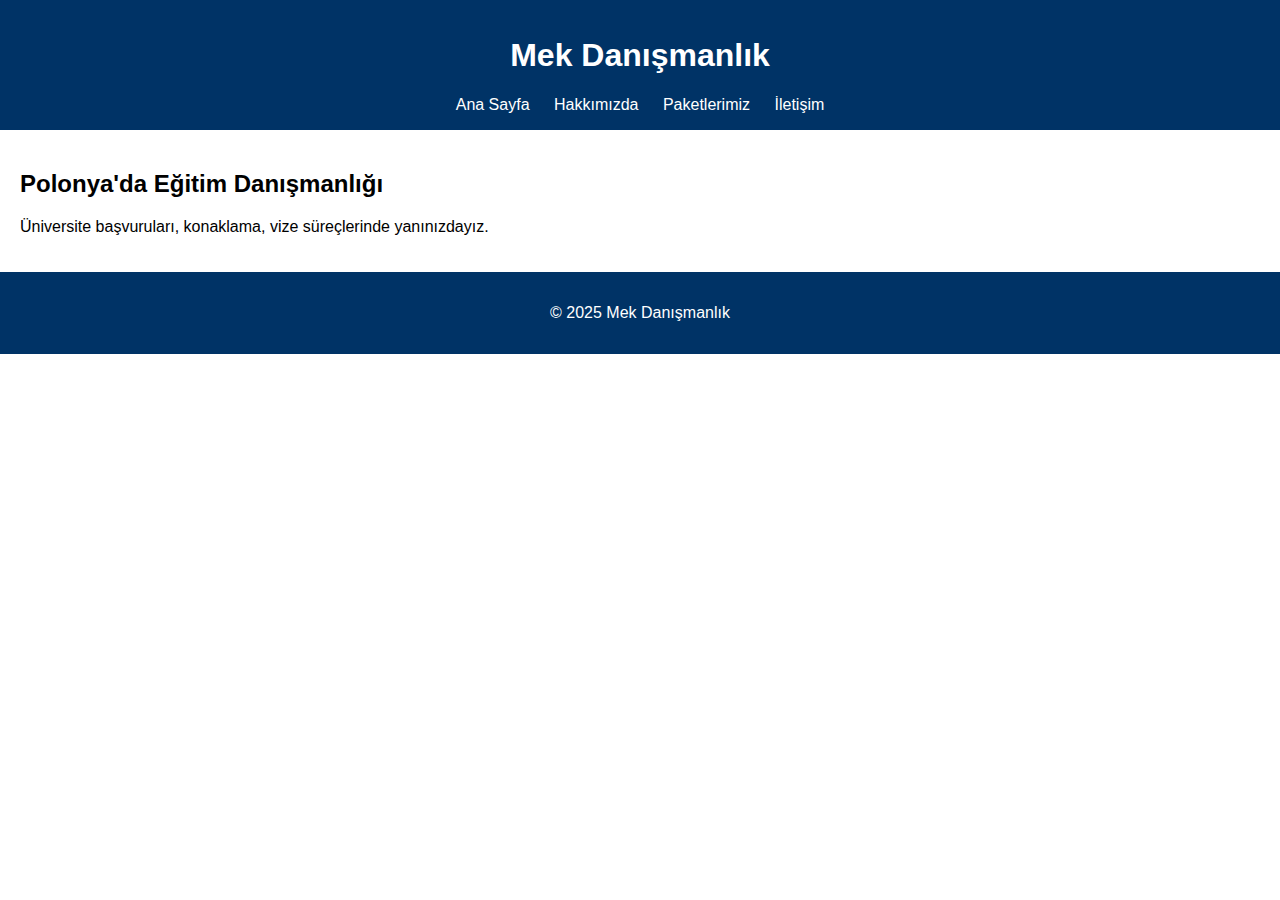
==== commit 6921acb5: "Add files via upload" ====
--- a/index.html
+++ b/index.html
@@ -1,14 +1,27 @@
-<!DOCTYPE html><html lang="tr"> <head><meta charset="utf-8"><meta name="viewport" content="width=device-width, initial-scale=1.0"><meta name="generator" content="Hostinger Website Builder"><!--[--><title>Polonya Eğitim Danışmanlık Hizmetleri - Mek Eğitim | MEK Eğitim Danışmanlık</title><meta name="description" content="Mek Eğitim Danışmanlık, Polonya&#39;da öğrencilere rehberlik ederek eğitim hayatlarını en konforlu şekilde başlatmalarını sağlar. Deneyimli kadromuzla her adımda yanınızdayız. Doğru kararlar almanıza yardımcı oluyoruz."><link rel="icon" href="data:;base64,iVBORw0KGgo="><link rel="apple-touch-icon" href="data:;base64,iVBORw0KGgo="><meta content="https://mekdanismanlik.org/" property="og:url"><link rel="canonical" href="index.html"><meta content="Polonya Eğitim Danışmanlık Hizmetleri - Mek Eğitim | MEK Eğitim Danışmanlık" property="og:title"><meta name="twitter:title" content="Polonya Eğitim Danışmanlık Hizmetleri - Mek Eğitim | MEK Eğitim Danışmanlık"><meta content="website" property="og:type"><meta property="og:description" content="Mek Eğitim Danışmanlık, Polonya&#39;da öğrencilere rehberlik ederek eğitim hayatlarını en konforlu şekilde başlatmalarını sağlar. Deneyimli kadromuzla her adımda yanınızdayız. Doğru kararlar almanıza yardımcı oluyoruz."><meta name="twitter:description" content="Mek Eğitim Danışmanlık, Polonya&#39;da öğrencilere rehberlik ederek eğitim hayatlarını en konforlu şekilde başlatmalarını sağlar. Deneyimli kadromuzla her adımda yanınızdayız. Doğru kararlar almanıza yardımcı oluyoruz."><meta property="og:site_name" content="MEK Eğitim Danışmanlık"><meta name="keywords" content="Polonya, eğitim danışmanlık, öğrenci rehberliği"><meta property="og:image"><meta name="twitter:image"><meta content="" property="og:image:alt"><meta content="" name="twitter:image:alt"><meta name="twitter:card" content="summary_large_image"><!----><link rel="preconnect"><!----><!----><!----><!----><!--[--><link rel="alternate" hreflang="x-default" href="index.html"><link rel="alternate" hreflang="en" href="en.html"><link rel="alternate" hreflang="tr" href="index.html"><!--]--><link href="https://cdn.zyrosite.com/u1/google-fonts/font-faces?family=Open+Sans:wght@400;500;600&amp;family=Inter:wght@400;500&amp;display=swap" rel="preconnect" crossorigin="true"><link href="https://cdn.zyrosite.com/u1/google-fonts/font-faces?family=Open+Sans:wght@400;500;600&amp;family=Inter:wght@400;500&amp;display=swap" rel="preload" as="style"><link href="https://cdn.zyrosite.com/u1/google-fonts/font-faces?family=Open+Sans:wght@400;500;600&amp;family=Inter:wght@400;500&amp;display=swap" rel="stylesheet" referrerpolicy="no-referrer"><!--]--><style></style><link rel="prefetch" href="https://assets.zyrosite.com/mnlWEvVVaaH7aQLW/traffic.txt"><script>(function(){const postDate = null;
-
-			const currentDate = new Date().setHours(0, 0, 0, 0);
-			const postPublishDate = new Date(postDate).setHours(0, 0, 0, 0);
-
-			if (postPublishDate && currentDate < postPublishDate) {
-				window.location.replace('/');
-			}
-		})();</script><link rel="stylesheet" href="_astro-1742741733462/_slug_.B29SpBjh.css">
-<style>:root{--color-meteorite-dark: #2f1c6a;--color-meteorite-dark-2: #1F1346;--color-meteorite: #8c85ff;--color-meteorite-light: #d5dfff;--color-primary-dark: #5025d1;--color-primary: #673de6;--color-primary-light: #ebe4ff;--color-primary-charts: #B39EF3;--color-danger-dark: #d63163;--color-danger: #fc5185;--color-danger-light: #ffe8ef;--color-danger-charts: #FEA8C2;--color-warning-dark: #fea419;--color-warning-dark-2: #9F6000;--color-warning-charts: #FFD28C;--color-warning: #ffcd35;--color-warning-light: #fff8e2;--color-success-dark: #008361;--color-success: #00b090;--color-success-light: #def4f0;--color-dark: #1d1e20;--color-gray-dark: #36344d;--color-gray: #727586;--color-gray-border: #dadce0;--color-gray-light: #f2f3f6;--color-light: #fff;--color-azure: #357df9;--color-azure-light: #e3ebf9;--color-azure-dark: #265ab2;--color-indigo: #6366F1}.whats-app-bubble{position:fixed;right:20px;bottom:24px;z-index:1000;display:flex;cursor:pointer;border-radius:100px;box-shadow:#00000026 0 4px 12px}#wtpQualitySign_fixedCSS,#wtpQualitySign_popupCSS{bottom:10px!important}#wtpQualitySign_fixedCSS{z-index:17!important}#wtpQualitySign_popupCSS{z-index:18!important}
-</style></head>  <body> <div> <style>astro-island,astro-slot,astro-static-slot{display:contents}</style><script>(()=>{var e=async t=>{await(await t())()};(self.Astro||(self.Astro={})).only=e;window.dispatchEvent(new Event("astro:only"));})();;(()=>{var A=Object.defineProperty;var g=(i,o,a)=>o in i?A(i,o,{enumerable:!0,configurable:!0,writable:!0,value:a}):i[o]=a;var d=(i,o,a)=>g(i,typeof o!="symbol"?o+"":o,a);{let i={0:t=>m(t),1:t=>a(t),2:t=>new RegExp(t),3:t=>new Date(t),4:t=>new Map(a(t)),5:t=>new Set(a(t)),6:t=>BigInt(t),7:t=>new URL(t),8:t=>new Uint8Array(t),9:t=>new Uint16Array(t),10:t=>new Uint32Array(t),11:t=>1/0*t},o=t=>{let[l,e]=t;return l in i?i[l](e):void 0},a=t=>t.map(o),m=t=>typeof t!="object"||t===null?t:Object.fromEntries(Object.entries(t).map(([l,e])=>[l,o(e)]));class y extends HTMLElement{constructor(){super(...arguments);d(this,"Component");d(this,"hydrator");d(this,"hydrate",async()=>{var b;if(!this.hydrator||!this.isConnected)return;let e=(b=this.parentElement)==null?void 0:b.closest("astro-island[ssr]");if(e){e.addEventListener("astro:hydrate",this.hydrate,{once:!0});return}let c=this.querySelectorAll("astro-slot"),n={},h=this.querySelectorAll("template[data-astro-template]");for(let r of h){let s=r.closest(this.tagName);s!=null&&s.isSameNode(this)&&(n[r.getAttribute("data-astro-template")||"default"]=r.innerHTML,r.remove())}for(let r of c){let s=r.closest(this.tagName);s!=null&&s.isSameNode(this)&&(n[r.getAttribute("name")||"default"]=r.innerHTML)}let p;try{p=this.hasAttribute("props")?m(JSON.parse(this.getAttribute("props"))):{}}catch(r){let s=this.getAttribute("component-url")||"<unknown>",v=this.getAttribute("component-export");throw v&&(s+=` (export ${v})`),console.error(`[hydrate] Error parsing props for component ${s}`,this.getAttribute("props"),r),r}let u;await this.hydrator(this)(this.Component,p,n,{client:this.getAttribute("client")}),this.removeAttribute("ssr"),this.dispatchEvent(new CustomEvent("astro:hydrate"))});d(this,"unmount",()=>{this.isConnected||this.dispatchEvent(new CustomEvent("astro:unmount"))})}disconnectedCallback(){document.removeEventListener("astro:after-swap",this.unmount),document.addEventListener("astro:after-swap",this.unmount,{once:!0})}connectedCallback(){if(!this.hasAttribute("await-children")||document.readyState==="interactive"||document.readyState==="complete")this.childrenConnectedCallback();else{let e=()=>{document.removeEventListener("DOMContentLoaded",e),c.disconnect(),this.childrenConnectedCallback()},c=new MutationObserver(()=>{var n;((n=this.lastChild)==null?void 0:n.nodeType)===Node.COMMENT_NODE&&this.lastChild.nodeValue==="astro:end"&&(this.lastChild.remove(),e())});c.observe(this,{childList:!0}),document.addEventListener("DOMContentLoaded",e)}}async childrenConnectedCallback(){let e=this.getAttribute("before-hydration-url");e&&await import(e),this.start()}async start(){let e=JSON.parse(this.getAttribute("opts")),c=this.getAttribute("client");if(Astro[c]===void 0){window.addEventListener(`astro:${c}`,()=>this.start(),{once:!0});return}try{await Astro[c](async()=>{let n=this.getAttribute("renderer-url"),[h,{default:p}]=await Promise.all([import(this.getAttribute("component-url")),n?import(n):()=>()=>{}]),u=this.getAttribute("component-export")||"default";if(!u.includes("."))this.Component=h[u];else{this.Component=h;for(let f of u.split("."))this.Component=this.Component[f]}return this.hydrator=p,this.hydrate},e,this)}catch(n){console.error(`[astro-island] Error hydrating ${this.getAttribute("component-url")}`,n)}}attributeChangedCallback(){this.hydrate()}}d(y,"observedAttributes",["props"]),customElements.get("astro-island")||customElements.define("astro-island",y)}})();</script><astro-island uid="Z50vj0" component-url="/_astro-1742741733462/ClientHead.jsNfb7Ux.js" component-export="default" renderer-url="/_astro-1742741733462/client.C-HX5KZn.js" props="{&quot;page-noindex&quot;:[0],&quot;canonical-url&quot;:[0,&quot;https://mekdanismanlik.org/&quot;],&quot;site-meta&quot;:[0,{&quot;version&quot;:[0,188],&quot;template&quot;:[0,&quot;aigenerated&quot;],&quot;metaTitle&quot;:[0,&quot;MEK Eğitim Danışmanlık&quot;],&quot;aiWebsiteType&quot;:[0,&quot;Business&quot;],&quot;defaultLocale&quot;:[0,&quot;tr&quot;],&quot;isPrivateModeActive&quot;:[0,false],&quot;demoEcommerceStoreId&quot;:[0,&quot;demo_01G0E9P2R0CFTNBWEEFCEV8EG5&quot;],&quot;shouldAddWWWPrefixToDomain&quot;:[0,false]}],&quot;domain&quot;:[0,&quot;mekdanismanlik.org&quot;]}" ssr="" client="only" opts="{&quot;name&quot;:&quot;ClientHead&quot;,&quot;value&quot;:&quot;vue&quot;}"></astro-island> <script>(()=>{var e=async t=>{await(await t())()};(self.Astro||(self.Astro={})).load=e;window.dispatchEvent(new Event("astro:load"));})();</script><astro-island uid="ZiM7Hf" prefix="v1" component-url="/_astro-1742741733462/Page.B2RiFgGJ.js" component-export="default" renderer-url="/_astro-1742741733462/client.C-HX5KZn.js" props="{&quot;pageData&quot;:[0,{&quot;pages&quot;:[0,{&quot;zocmvp&quot;:[0,{&quot;meta&quot;:[0,{&quot;noindex&quot;:[0,false],&quot;password&quot;:[0,&quot;&quot;],&quot;ogImageAlt&quot;:[0,&quot;&quot;],&quot;passwordDesign&quot;:[0,&quot;default&quot;],&quot;passwordBackText&quot;:[0,&quot;Back to&quot;],&quot;passwordButtonText&quot;:[0,&quot;Enter&quot;],&quot;passwordHeadingText&quot;:[0,&quot;Guest area&quot;],&quot;passwordSubheadingText&quot;:[0,&quot;Please enter the password to access the page&quot;],&quot;passwordPlaceholderText&quot;:[0,&quot;Type password&quot;]}],&quot;name&quot;:[0,&quot;Paketlerimiz&quot;],&quot;slug&quot;:[0,&quot;paketlerimiz&quot;],&quot;type&quot;:[0,&quot;default&quot;],&quot;blocks&quot;:[1,[[0,&quot;z_6Mr6&quot;],[0,&quot;zB0hHD&quot;],[0,&quot;zBRkNr&quot;],[0,&quot;z4aJ3V&quot;]]]}],&quot;ai-EtiMC&quot;:[0,{&quot;meta&quot;:[0,{&quot;title&quot;:[0,&quot;Polonya Eğitim Danışmanlığı Hizmetleri | Mek Eğitim&quot;],&quot;keywords&quot;:[1,[[0,&quot;Polonya eğitim&quot;],[0,&quot;öğrenci danışmanlık&quot;],[0,&quot;eğitim rehberliği&quot;]]],&quot;description&quot;:[0,&quot;Polonya&#39;da öğrencilere rehberlik ederek, eğitim hayatlarını en konforlu şekilde başlatıyoruz. Deneyimli kadromuzla her adımda yanınızdayız. Doğru kararlar almanıza yardımcı oluyoruz. Eğitim sürecinizi sorunsuz hale getiriyoruz.&quot;],&quot;focusKeyword&quot;:[0,&quot;Polonya eğitim&quot;]}],&quot;name&quot;:[0,&quot;Hizmetler&quot;],&quot;slug&quot;:[0,&quot;hizmetler&quot;],&quot;type&quot;:[0,&quot;default&quot;],&quot;blocks&quot;:[1,[[0,&quot;zFh6hx&quot;],[0,&quot;ai-raLry8&quot;],[0,&quot;ai-ZeocH7&quot;]]]}],&quot;ai-WvGw3&quot;:[0,{&quot;meta&quot;:[0,{&quot;title&quot;:[0,&quot;Mek Eğitim Danışmanlık - Polonya&#39;da Eğitim Rehberliği&quot;],&quot;keywords&quot;:[1,[[0,&quot;Polonya eğitim&quot;],[0,&quot;öğrenci danışmanlık&quot;],[0,&quot;eğitim rehberliği&quot;]]],&quot;description&quot;:[0,&quot;Polonya&#39;da uzun yıllara dayanan deneyimimizle öğrencilere rehberlik ediyoruz. Eğitim hayatınızı en konforlu şekilde başlatmak için yanınızdayız. Doğru kararlar almanıza yardımcı olmak misyonumuzdur.&quot;],&quot;focusKeyword&quot;:[0,&quot;Polonya eğitim&quot;]}],&quot;name&quot;:[0,&quot;Hakkımızda&quot;],&quot;slug&quot;:[0,&quot;hakk-m-zda&quot;],&quot;type&quot;:[0,&quot;default&quot;],&quot;blocks&quot;:[1,[[0,&quot;ai-pEKJfx&quot;],[0,&quot;ai-YM4xXM&quot;]]]}],&quot;ai-YG2Cn&quot;:[0,{&quot;meta&quot;:[0,{&quot;title&quot;:[0,&quot;Mek Eğitim Danışmanlık ile Polonya&#39;da Eğitim&quot;],&quot;keywords&quot;:[1,[[0,&quot;Polonya eğitim&quot;],[0,&quot;öğrenci danışmanlık&quot;],[0,&quot;eğitim rehberliği&quot;]]],&quot;description&quot;:[0,&quot;Polonya&#39;da eğitim hayatınızı en konforlu şekilde başlatmak için buradayız. Uzman danışmanlarımızla doğru yönlendirmeler alarak, eğitim sürecinizi sorunsuz hale getiriyoruz. Her adımda yanınızdayız.&quot;],&quot;focusKeyword&quot;:[0,&quot;Polonya eğitim&quot;]}],&quot;name&quot;:[0,&quot;Iletişim&quot;],&quot;slug&quot;:[0,&quot;iletisim&quot;],&quot;type&quot;:[0,&quot;default&quot;],&quot;blocks&quot;:[1,[[0,&quot;ai-hzILyw&quot;],[0,&quot;ai-gNBiDz&quot;],[0,&quot;z5UB48&quot;],[0,&quot;ai-IRt0oI&quot;]]]}],&quot;ai-pZ3p4&quot;:[0,{&quot;meta&quot;:[0,{&quot;title&quot;:[0,&quot;Polonya Eğitim Danışmanlık Hizmetleri - Mek Eğitim&quot;],&quot;keywords&quot;:[1,[[0,&quot;Polonya&quot;],[0,&quot;eğitim danışmanlık&quot;],[0,&quot;öğrenci rehberliği&quot;]]],&quot;description&quot;:[0,&quot;Mek Eğitim Danışmanlık, Polonya&#39;da öğrencilere rehberlik ederek eğitim hayatlarını en konforlu şekilde başlatmalarını sağlar. Deneyimli kadromuzla her adımda yanınızdayız. Doğru kararlar almanıza yardımcı oluyoruz.&quot;],&quot;focusKeyword&quot;:[0,&quot;Polonya&quot;]}],&quot;name&quot;:[0,&quot;Ana sayfa&quot;],&quot;slug&quot;:[0,&quot;ana-sayfa&quot;],&quot;type&quot;:[0,&quot;default&quot;],&quot;blocks&quot;:[1,[[0,&quot;ai-b0tv8n&quot;],[0,&quot;ai-SDPY1S&quot;],[0,&quot;ai-9Ni_EN&quot;],[0,&quot;ai-Km0JoA&quot;],[0,&quot;ai-478c95&quot;]]]}]}],&quot;blocks&quot;:[0,{&quot;header&quot;:[0,{&quot;type&quot;:[0,&quot;BlockNavigation&quot;],&quot;mobile&quot;:[0,{&quot;height&quot;:[0,66],&quot;logoHeight&quot;:[0,24]}],&quot;desktop&quot;:[0,{&quot;height&quot;:[0,84],&quot;logoHeight&quot;:[0,24]}],&quot;settings&quot;:[0,{&quot;styles&quot;:[0,{&quot;width&quot;:[0,&quot;1240px&quot;],&quot;padding&quot;:[0,&quot;30px 16px 30px 16px&quot;],&quot;m-padding&quot;:[0,&quot;24px 16px 24px 16px&quot;],&quot;logo-width&quot;:[0,&quot;55px&quot;],&quot;cartIconSize&quot;:[0,&quot;24px&quot;],&quot;link-spacing&quot;:[0,&quot;32px&quot;],&quot;m-logo-width&quot;:[0,&quot;55px&quot;],&quot;m-link-spacing&quot;:[0,&quot;20px&quot;],&quot;element-spacing&quot;:[0,&quot;32px&quot;],&quot;contrastBackgroundColor&quot;:[0,&quot;rgb(224, 224, 224)&quot;]}],&quot;logoSvg&quot;:[0,&quot;&lt;svg fill=\&quot;none\&quot; viewBox=\&quot;0 0 55 24\&quot; height=\&quot;24\&quot; width=\&quot;55\&quot; xmlns=\&quot;http://www.w3.org/2000/svg\&quot;&gt;&lt;path fill=\&quot;#0d141a\&quot; d=\&quot;M0.517045 18V0.545454H4.20739V14.9574H11.6903V18H0.517045ZM19.3808 18.2557C18.057 18.2557 16.9121 17.9744 15.9462 17.4119C14.9859 16.8437 14.2445 16.054 13.7217 15.0426C13.199 14.0256 12.9376 12.8466 12.9376 11.5057C12.9376 10.1534 13.199 8.97159 13.7217 7.96023C14.2445 6.94318 14.9859 6.15341 15.9462 5.59091C16.9121 5.02273 18.057 4.73864 19.3808 4.73864C20.7047 4.73864 21.8467 5.02273 22.807 5.59091C23.7729 6.15341 24.5172 6.94318 25.0399 7.96023C25.5626 8.97159 25.824 10.1534 25.824 11.5057C25.824 12.8466 25.5626 14.0256 25.0399 15.0426C24.5172 16.054 23.7729 16.8437 22.807 17.4119C21.8467 17.9744 20.7047 18.2557 19.3808 18.2557ZM19.3979 15.4432C20.0001 15.4432 20.503 15.2727 20.9064 14.9318C21.3098 14.5852 21.6138 14.1136 21.8183 13.517C22.0286 12.9205 22.1337 12.2415 22.1337 11.4801C22.1337 10.7188 22.0286 10.0398 21.8183 9.44318C21.6138 8.84659 21.3098 8.375 20.9064 8.02841C20.503 7.68182 20.0001 7.50852 19.3979 7.50852C18.7899 7.50852 18.2786 7.68182 17.8638 8.02841C17.4547 8.375 17.145 8.84659 16.9348 9.44318C16.7303 10.0398 16.628 10.7188 16.628 11.4801C16.628 12.2415 16.7303 12.9205 16.9348 13.517C17.145 14.1136 17.4547 14.5852 17.8638 14.9318C18.2786 15.2727 18.7899 15.4432 19.3979 15.4432ZM33.4825 23.1818C32.3064 23.1818 31.2979 23.0199 30.457 22.696C29.6217 22.3778 28.957 21.9432 28.4626 21.392C27.9683 20.8409 27.6473 20.2216 27.4996 19.5341L30.8575 19.0824C30.9598 19.3438 31.1217 19.5881 31.3433 19.8153C31.5649 20.0426 31.8575 20.2244 32.2212 20.3608C32.5905 20.5028 33.0393 20.5739 33.5678 20.5739C34.3575 20.5739 35.0081 20.3807 35.5195 19.9943C36.0365 19.6136 36.295 18.9744 36.295 18.0767V15.6818H36.1416C35.9825 16.0455 35.7439 16.3892 35.4257 16.7131C35.1075 17.0369 34.6984 17.3011 34.1984 17.5057C33.6984 17.7102 33.1018 17.8125 32.4087 17.8125C31.4257 17.8125 30.5308 17.5852 29.724 17.1307C28.9229 16.6705 28.2837 15.9687 27.8064 15.0256C27.3348 14.0767 27.099 12.8778 27.099 11.429C27.099 9.94602 27.3405 8.70739 27.8234 7.71307C28.3064 6.71875 28.9484 5.97443 29.7496 5.48011C30.5564 4.9858 31.4399 4.73864 32.4001 4.73864C33.1331 4.73864 33.7467 4.86364 34.2411 5.11364C34.7354 5.35795 35.1331 5.66477 35.4342 6.03409C35.7411 6.39773 35.9768 6.75568 36.1416 7.10795H36.278V4.90909H39.8831V18.1278C39.8831 19.2415 39.6104 20.1733 39.0649 20.9233C38.5195 21.6733 37.7638 22.2358 36.7979 22.6108C35.8376 22.9915 34.7325 23.1818 33.4825 23.1818ZM33.5592 15.0852C34.1445 15.0852 34.6388 14.9403 35.0422 14.6506C35.4513 14.3551 35.7638 13.9347 35.9797 13.3892C36.2013 12.8381 36.3121 12.179 36.3121 11.4119C36.3121 10.6449 36.2041 9.98011 35.9882 9.41761C35.7723 8.84943 35.4598 8.40909 35.0507 8.09659C34.6416 7.78409 34.1445 7.62784 33.5592 7.62784C32.9626 7.62784 32.4598 7.78977 32.0507 8.11364C31.6416 8.43182 31.332 8.875 31.1217 9.44318C30.9115 10.0114 30.8064 10.6676 30.8064 11.4119C30.8064 12.1676 30.9115 12.821 31.1217 13.3722C31.3376 13.9176 31.6473 14.3409 32.0507 14.642C32.4598 14.9375 32.9626 15.0852 33.5592 15.0852ZM48.0871 18.2557C46.7632 18.2557 45.6183 17.9744 44.6524 17.4119C43.6922 16.8437 42.9507 16.054 42.428 15.0426C41.9053 14.0256 41.6439 12.8466 41.6439 11.5057C41.6439 10.1534 41.9053 8.97159 42.428 7.96023C42.9507 6.94318 43.6922 6.15341 44.6524 5.59091C45.6183 5.02273 46.7632 4.73864 48.0871 4.73864C49.4109 4.73864 50.553 5.02273 51.5132 5.59091C52.4791 6.15341 53.2234 6.94318 53.7462 7.96023C54.2689 8.97159 54.5303 10.1534 54.5303 11.5057C54.5303 12.8466 54.2689 14.0256 53.7462 15.0426C53.2234 16.054 52.4791 16.8437 51.5132 17.4119C50.553 17.9744 49.4109 18.2557 48.0871 18.2557ZM48.1041 15.4432C48.7064 15.4432 49.2092 15.2727 49.6126 14.9318C50.0161 14.5852 50.32 14.1136 50.5246 13.517C50.7348 12.9205 50.8399 12.2415 50.8399 11.4801C50.8399 10.7188 50.7348 10.0398 50.5246 9.44318C50.32 8.84659 50.0161 8.375 49.6126 8.02841C49.2092 7.68182 48.7064 7.50852 48.1041 7.50852C47.4962 7.50852 46.9848 7.68182 46.57 8.02841C46.1609 8.375 45.8513 8.84659 45.6411 9.44318C45.4365 10.0398 45.3342 10.7188 45.3342 11.4801C45.3342 12.2415 45.4365 12.9205 45.6411 13.517C45.8513 14.1136 46.1609 14.5852 46.57 14.9318C46.9848 15.2727 47.4962 15.4432 48.1041 15.4432Z\&quot;&gt;&lt;/path&gt;&lt;/svg&gt;&quot;],&quot;cartText&quot;:[0,&quot;&quot;],&quot;isSticky&quot;:[0,true],&quot;showLogo&quot;:[0,false],&quot;headerLayout&quot;:[0,&quot;desktop-1&quot;],&quot;isCartVisible&quot;:[0,true],&quot;logoImagePath&quot;:[0,&quot;ai-logo-A0xlbybJoNSbG3Zb.svg&quot;],&quot;mHeaderLayout&quot;:[0,&quot;mobile-1&quot;],&quot;logoImageOrigin&quot;:[0,&quot;assets&quot;],&quot;mobileLinksAlignment&quot;:[0,&quot;right&quot;]}],&quot;zindexes&quot;:[1,[]],&quot;background&quot;:[0,{&quot;color&quot;:[0,&quot;#ffffff&quot;],&quot;current&quot;:[0,&quot;color&quot;],&quot;isTransparent&quot;:[0,false]}],&quot;components&quot;:[1,[]],&quot;fontWeight&quot;:[0,400],&quot;logoAspectRatio&quot;:[0,2.342857142857143],&quot;navLinkTextColor&quot;:[0,&quot;#0d141a&quot;],&quot;navLinkTextColorHover&quot;:[0,&quot;#0d141a&quot;]}],&quot;zSiG-O&quot;:[0,{&quot;slot&quot;:[0,&quot;footer&quot;],&quot;type&quot;:[0,&quot;BlockLayout&quot;],&quot;mobile&quot;:[0,{&quot;minHeight&quot;:[0,569]}],&quot;desktop&quot;:[0,{&quot;minHeight&quot;:[0,424]}],&quot;settings&quot;:[0,{&quot;styles&quot;:[0,{&quot;cols&quot;:[0,&quot;12&quot;],&quot;rows&quot;:[0,10],&quot;width&quot;:[0,&quot;1224px&quot;],&quot;m-rows&quot;:[0,&quot;1&quot;],&quot;col-gap&quot;:[0,&quot;24px&quot;],&quot;row-gap&quot;:[0,&quot;16px&quot;],&quot;row-size&quot;:[0,&quot;48px&quot;],&quot;column-gap&quot;:[0,&quot;24px&quot;],&quot;block-padding&quot;:[0,&quot;16px 0 16px 0&quot;],&quot;m-block-padding&quot;:[0,&quot;40px 16px 40px 16px&quot;]}]}],&quot;zindexes&quot;:[1,[[0,&quot;ai-AacX5j&quot;],[0,&quot;ai-fPC4_l&quot;],[0,&quot;ai-s30Q_4&quot;],[0,&quot;ai-wbOaH9&quot;],[0,&quot;ai-8_qr4o&quot;],[0,&quot;zlVnOq&quot;],[0,&quot;ai-Pj2Blv&quot;]]],&quot;background&quot;:[0,{&quot;alt&quot;:[0,&quot;high-angle photography of group of people sitting at chairs&quot;],&quot;path&quot;:[0,&quot;photo-1492538368677-f6e0afe31dcc&quot;],&quot;color&quot;:[0,&quot;rgb(245, 235, 224)&quot;],&quot;image&quot;:[0,&quot;https://images.unsplash.com/photo-1492538368677-f6e0afe31dcc?ixid=M3wzOTE5Mjl8MHwxfHNlYXJjaHw1fHx1bml2ZXJzaXR5JTIwfGVufDB8fHx8MTc0MjY2NDM1MXww&amp;ixlib=rb-4.0.3?w=1366&amp;q=70&amp;auto=format&quot;],&quot;origin&quot;:[0,&quot;unsplash&quot;],&quot;current&quot;:[0,&quot;color&quot;],&quot;gradient&quot;:[0,{&quot;angle&quot;:[0,0],&quot;colors&quot;:[1,[[0,{&quot;value&quot;:[0,&quot;rgb(242, 217, 171)&quot;]}],[0,{&quot;value&quot;:[0,&quot;rgb(255, 255, 255)&quot;]}]]],&quot;isAnimated&quot;:[0,false]}]}],&quot;components&quot;:[1,[[0,&quot;ai-AacX5j&quot;],[0,&quot;ai-fPC4_l&quot;],[0,&quot;ai-s30Q_4&quot;],[0,&quot;ai-wbOaH9&quot;],[0,&quot;ai-8_qr4o&quot;],[0,&quot;zlVnOq&quot;],[0,&quot;ai-Pj2Blv&quot;]]],&quot;initialBlockId&quot;:[0,&quot;W7N_1fYuy&quot;]}],&quot;ai-478c95&quot;:[0,{&quot;type&quot;:[0,&quot;BlockLayout&quot;],&quot;mobile&quot;:[0,{&quot;minHeight&quot;:[0,742]}],&quot;desktop&quot;:[0,{&quot;minHeight&quot;:[0,789]}],&quot;settings&quot;:[0,{&quot;styles&quot;:[0,{&quot;block-padding&quot;:[0,&quot;16px 0 16px 0&quot;],&quot;m-block-padding&quot;:[0,&quot;16px&quot;]}]}],&quot;zindexes&quot;:[1,[[0,&quot;ai-CRHGne&quot;],[0,&quot;ai-IA675x&quot;],[0,&quot;zvN7PJ&quot;]]],&quot;attachment&quot;:[0,&quot;fixed&quot;],&quot;background&quot;:[0,{&quot;alt&quot;:[0,&quot;river surround by buildings&quot;],&quot;path&quot;:[0,&quot;photo-1568738687275-50e40a8f5062&quot;],&quot;color&quot;:[0,&quot;rgb(245, 235, 224)&quot;],&quot;image&quot;:[0,&quot;https://images.unsplash.com/photo-1568738687275-50e40a8f5062?ixid=M3wzOTE5Mjl8MHwxfHNlYXJjaHw1fHxnZGFuc2t8ZW58MHx8fHwxNzQyNjY0MDg5fDA&amp;ixlib=rb-4.0.3?w=1366&amp;q=70&amp;auto=format&quot;],&quot;origin&quot;:[0,&quot;unsplash&quot;],&quot;current&quot;:[0,&quot;color&quot;],&quot;gradient&quot;:[0,{&quot;angle&quot;:[0,135],&quot;colors&quot;:[1,[[0,{&quot;value&quot;:[0,&quot;#382E27&quot;]}],[0,{&quot;value&quot;:[0,&quot;rgb(143, 17, 168)&quot;]}]]],&quot;isAnimated&quot;:[0,false]}],&quot;overlay-opacity&quot;:[0,&quot;0.45&quot;]}],&quot;components&quot;:[1,[[0,&quot;ai-CRHGne&quot;],[0,&quot;ai-IA675x&quot;],[0,&quot;zvN7PJ&quot;]]],&quot;initialBlockId&quot;:[0,&quot;zFhxPs&quot;]}],&quot;ai-9Ni_EN&quot;:[0,{&quot;type&quot;:[0,&quot;BlockLayout&quot;],&quot;mobile&quot;:[0,{&quot;minHeight&quot;:[0,1040]}],&quot;desktop&quot;:[0,{&quot;minHeight&quot;:[0,820]}],&quot;settings&quot;:[0,{&quot;styles&quot;:[0,{&quot;block-padding&quot;:[0,&quot;16px 0 16px 0&quot;],&quot;m-block-padding&quot;:[0,&quot;16px&quot;]}]}],&quot;zindexes&quot;:[1,[[0,&quot;ai-dn-0j8&quot;],[0,&quot;ai-MaIidR&quot;],[0,&quot;ai-T10QYk&quot;],[0,&quot;ai-Wq0365&quot;],[0,&quot;ai-VE6_0A&quot;],[0,&quot;ai-05w9Fu&quot;],[0,&quot;ai-_nz9o-&quot;],[0,&quot;ai-pOW03O&quot;],[0,&quot;ai-PEJbl7&quot;],[0,&quot;ai-6GLjQX&quot;]]],&quot;attachment&quot;:[0,&quot;fixed&quot;],&quot;background&quot;:[0,{&quot;color&quot;:[0,&quot;rgb(245, 235, 224)&quot;],&quot;current&quot;:[0,&quot;color&quot;],&quot;gradient&quot;:[0,{&quot;angle&quot;:[0,135],&quot;colors&quot;:[1,[[0,{&quot;value&quot;:[0,&quot;#382E27&quot;]}],[0,{&quot;value&quot;:[0,&quot;rgb(143, 17, 168)&quot;]}]]],&quot;isAnimated&quot;:[0,false]}],&quot;overlay-opacity&quot;:[0,&quot;0.90&quot;]}],&quot;components&quot;:[1,[[0,&quot;ai-T10QYk&quot;],[0,&quot;ai-Wq0365&quot;],[0,&quot;ai-dn-0j8&quot;],[0,&quot;ai-VE6_0A&quot;],[0,&quot;ai-05w9Fu&quot;],[0,&quot;ai-_nz9o-&quot;],[0,&quot;ai-MaIidR&quot;],[0,&quot;ai-pOW03O&quot;],[0,&quot;ai-PEJbl7&quot;],[0,&quot;ai-6GLjQX&quot;]]],&quot;initialBlockId&quot;:[0,&quot;z59Ibj&quot;]}],&quot;ai-Km0JoA&quot;:[0,{&quot;type&quot;:[0,&quot;BlockLayout&quot;],&quot;mobile&quot;:[0,{&quot;minHeight&quot;:[0,697]}],&quot;desktop&quot;:[0,{&quot;minHeight&quot;:[0,459]}],&quot;settings&quot;:[0,{&quot;styles&quot;:[0,{&quot;rows&quot;:[0,12],&quot;row-gap&quot;:[0,&quot;16px&quot;],&quot;row-size&quot;:[0,&quot;48px&quot;],&quot;column-gap&quot;:[0,&quot;24px&quot;],&quot;block-padding&quot;:[0,&quot;16px 0&quot;],&quot;m-block-padding&quot;:[0,&quot;56px 16px 56px 16px&quot;],&quot;grid-gap-history&quot;:[0,&quot;16px 24px&quot;]}]}],&quot;zindexes&quot;:[1,[[0,&quot;ai-c4_4uh&quot;],[0,&quot;ai-DFfrUO&quot;],[0,&quot;ai-k4oxcL&quot;],[0,&quot;ai-sI9ULV&quot;],[0,&quot;ai-OkV-wp&quot;],[0,&quot;ai-NaOxfd&quot;],[0,&quot;ai-zLgCHF&quot;],[0,&quot;ai-01wDVM&quot;]]],&quot;attachment&quot;:[0,&quot;fixed&quot;],&quot;background&quot;:[0,{&quot;alt&quot;:[0,&quot;aerial view of city buildings during daytime&quot;],&quot;path&quot;:[0,&quot;photo-1623130622557-8fab31968b8f&quot;],&quot;image&quot;:[0,&quot;https://images.unsplash.com/photo-1623130622557-8fab31968b8f?ixid=M3wzOTE5Mjl8MHwxfHNlYXJjaHw2fHxwb2xhbmR8ZW58MHx8fHwxNzQyNTM5ODQ2fDA&amp;ixlib=rb-4.0.3?w=1366&amp;q=70&amp;auto=format&quot;],&quot;video&quot;:[0,{&quot;videoSrc&quot;:[0,&quot;https://videos.pexels.com/video-files/7317627/7317627-uhd_3840_2160_25fps.mp4&quot;],&quot;videoThumbnailSrc&quot;:[0,&quot;https://images.pexels.com/videos/7317627/pexels-photo-7317627.jpeg?auto=compress&amp;cs=tinysrgb&amp;fit=crop&amp;h=630&amp;w=1200&quot;]}],&quot;origin&quot;:[0,&quot;unsplash&quot;],&quot;current&quot;:[0,&quot;video&quot;],&quot;overlay-opacity&quot;:[0,&quot;0.45&quot;]}],&quot;components&quot;:[1,[[0,&quot;ai-c4_4uh&quot;],[0,&quot;ai-DFfrUO&quot;],[0,&quot;ai-k4oxcL&quot;],[0,&quot;ai-sI9ULV&quot;],[0,&quot;ai-OkV-wp&quot;],[0,&quot;ai-NaOxfd&quot;],[0,&quot;ai-zLgCHF&quot;],[0,&quot;ai-01wDVM&quot;]]],&quot;initialBlockId&quot;:[0,&quot;zL5S8c&quot;]}],&quot;ai-SDPY1S&quot;:[0,{&quot;type&quot;:[0,&quot;BlockLayout&quot;],&quot;mobile&quot;:[0,{&quot;minHeight&quot;:[0,1224]}],&quot;desktop&quot;:[0,{&quot;minHeight&quot;:[0,1379]}],&quot;settings&quot;:[0,{&quot;styles&quot;:[0,{&quot;block-padding&quot;:[0,&quot;16px 0 16px 0&quot;],&quot;m-block-padding&quot;:[0,&quot;16px&quot;]}]}],&quot;zindexes&quot;:[1,[[0,&quot;ai-V_-CiQ&quot;],[0,&quot;ai-L-kJeY&quot;],[0,&quot;ai-3ftqOj&quot;],[0,&quot;ai-lSYK6v&quot;],[0,&quot;ai-vtmn08&quot;],[0,&quot;ai-Z1upKL&quot;],[0,&quot;ai-NXe-Ez&quot;]]],&quot;attachment&quot;:[0,&quot;fixed&quot;],&quot;background&quot;:[0,{&quot;color&quot;:[0,&quot;rgb(245, 235, 224)&quot;],&quot;current&quot;:[0,&quot;color&quot;],&quot;gradient&quot;:[0,{&quot;angle&quot;:[0,135],&quot;colors&quot;:[1,[[0,{&quot;value&quot;:[0,&quot;#382E27&quot;]}],[0,{&quot;value&quot;:[0,&quot;rgb(143, 17, 168)&quot;]}]]],&quot;isAnimated&quot;:[0,false]}],&quot;overlay-opacity&quot;:[0,&quot;0.90&quot;]}],&quot;components&quot;:[1,[[0,&quot;ai-V_-CiQ&quot;],[0,&quot;ai-L-kJeY&quot;],[0,&quot;ai-3ftqOj&quot;],[0,&quot;ai-lSYK6v&quot;],[0,&quot;ai-vtmn08&quot;],[0,&quot;ai-Z1upKL&quot;],[0,&quot;ai-NXe-Ez&quot;]]],&quot;initialBlockId&quot;:[0,&quot;zXihxf&quot;]}],&quot;ai-b0tv8n&quot;:[0,{&quot;type&quot;:[0,&quot;BlockLayout&quot;],&quot;mobile&quot;:[0,{&quot;minHeight&quot;:[0,811]}],&quot;desktop&quot;:[0,{&quot;minHeight&quot;:[0,971]}],&quot;settings&quot;:[0,{&quot;styles&quot;:[0,{&quot;block-padding&quot;:[0,&quot;16px 0 16px 0&quot;],&quot;m-block-padding&quot;:[0,&quot;16px&quot;]}]}],&quot;zindexes&quot;:[1,[[0,&quot;ai-nxlI-1&quot;],[0,&quot;ai-hG8dSP&quot;],[0,&quot;ai-4eR8Gv&quot;],[0,&quot;ai-Pt8-1z&quot;],[0,&quot;ai-Z9hKA5&quot;],[0,&quot;ai-PJZS11&quot;],[0,&quot;ai-4JNHqz&quot;],[0,&quot;ai-zTyGgR&quot;],[0,&quot;ai-9JQaXU&quot;],[0,&quot;ai-WGk10A&quot;],[0,&quot;ai-A6sL4q&quot;],[0,&quot;ai-rIJd3F&quot;],[0,&quot;z4B2Ip&quot;],[0,&quot;zxeedg&quot;],[0,&quot;zCNKQd&quot;],[0,&quot;z2pP9r&quot;]]],&quot;attachment&quot;:[0,&quot;unset&quot;],&quot;background&quot;:[0,{&quot;alt&quot;:[0,&quot;black and brown leather padded tub sofa&quot;],&quot;path&quot;:[0,&quot;photo-1567016376408-0226e4d0c1ea&quot;],&quot;image&quot;:[0,&quot;https://images.unsplash.com/photo-1567016376408-0226e4d0c1ea?ixid=M3wzOTE5Mjl8MHwxfHNlYXJjaHw0fHxpbnRlcmlvcnxlbnwwfHx8fDE3MTM5NzE1OTJ8MA&amp;ixlib=rb-4.0.3?w=1366&amp;q=70&amp;auto=format&quot;],&quot;video&quot;:[0,{&quot;videoSrc&quot;:[0,&quot;https://videos.pexels.com/video-files/5956456/5956456-hd_1920_1080_30fps.mp4&quot;],&quot;videoThumbnailSrc&quot;:[0,&quot;https://images.pexels.com/videos/5956456/birds-eye-view-city-city-center-moscow-5956456.jpeg?auto=compress&amp;cs=tinysrgb&amp;fit=crop&amp;h=630&amp;w=1200&quot;]}],&quot;origin&quot;:[0,&quot;unsplash&quot;],&quot;current&quot;:[0,&quot;video&quot;],&quot;gradient&quot;:[0,{&quot;angle&quot;:[0,135],&quot;colors&quot;:[1,[[0,{&quot;value&quot;:[0,&quot;#382E27&quot;]}],[0,{&quot;value&quot;:[0,&quot;rgb(143, 17, 168)&quot;]}]]],&quot;isAnimated&quot;:[0,false]}],&quot;overlay-opacity&quot;:[0,&quot;0.44&quot;]}],&quot;components&quot;:[1,[[0,&quot;ai-4eR8Gv&quot;],[0,&quot;ai-Pt8-1z&quot;],[0,&quot;ai-Z9hKA5&quot;],[0,&quot;ai-hG8dSP&quot;],[0,&quot;ai-nxlI-1&quot;],[0,&quot;ai-PJZS11&quot;],[0,&quot;ai-4JNHqz&quot;],[0,&quot;ai-zTyGgR&quot;],[0,&quot;ai-9JQaXU&quot;],[0,&quot;ai-WGk10A&quot;],[0,&quot;ai-A6sL4q&quot;],[0,&quot;ai-rIJd3F&quot;],[0,&quot;z4B2Ip&quot;],[0,&quot;zxeedg&quot;],[0,&quot;zCNKQd&quot;],[0,&quot;z2pP9r&quot;]]],&quot;initialBlockId&quot;:[0,&quot;zL7EoS&quot;]}]}],&quot;elements&quot;:[0,{&quot;z2pP9r&quot;:[0,{&quot;svg&quot;:[0,&quot;&lt;svg preserveAspectRatio=\&quot;none\&quot; viewBox=\&quot;0 0 80 80\&quot; fill=\&quot;none\&quot; stroke=\&quot;none\&quot; xmlns=\&quot;http://www.w3.org/2000/svg\&quot;&gt;&lt;path d=\&quot;M0 0H80V80H0V0Z\&quot;&gt;&lt;/path&gt;&lt;/svg&gt;&quot;],&quot;type&quot;:[0,&quot;GridShape&quot;],&quot;color&quot;:[0,&quot;rgba(255, 255, 255, 0.1)&quot;],&quot;shape&quot;:[0,&quot;rectangle&quot;],&quot;mobile&quot;:[0,{&quot;top&quot;:[0,1102],&quot;left&quot;:[0,0],&quot;width&quot;:[0,328],&quot;height&quot;:[0,160]}],&quot;desktop&quot;:[0,{&quot;top&quot;:[0,744],&quot;left&quot;:[0,619],&quot;width&quot;:[0,400],&quot;height&quot;:[0,169]}],&quot;settings&quot;:[0,{&quot;styles&quot;:[1,[]]}],&quot;animation&quot;:[0,{&quot;name&quot;:[0,&quot;slide&quot;],&quot;type&quot;:[0,&quot;global&quot;]}],&quot;initialElementId&quot;:[0,&quot;zvOT7h&quot;]}],&quot;z4B2Ip&quot;:[0,{&quot;svg&quot;:[0,&quot;&lt;svg preserveAspectRatio=\&quot;none\&quot; viewBox=\&quot;0 0 80 80\&quot; fill=\&quot;none\&quot; stroke=\&quot;none\&quot; xmlns=\&quot;http://www.w3.org/2000/svg\&quot;&gt;&lt;path d=\&quot;M0 0H80V80H0V0Z\&quot;&gt;&lt;/path&gt;&lt;/svg&gt;&quot;],&quot;type&quot;:[0,&quot;GridShape&quot;],&quot;color&quot;:[0,&quot;rgba(255, 255, 255, 0.1)&quot;],&quot;shape&quot;:[0,&quot;rectangle&quot;],&quot;mobile&quot;:[0,{&quot;top&quot;:[0,910],&quot;left&quot;:[0,0],&quot;width&quot;:[0,328],&quot;height&quot;:[0,160]}],&quot;desktop&quot;:[0,{&quot;top&quot;:[0,744],&quot;left&quot;:[0,206],&quot;width&quot;:[0,400],&quot;height&quot;:[0,169]}],&quot;settings&quot;:[0,{&quot;styles&quot;:[1,[]]}],&quot;animation&quot;:[0,{&quot;name&quot;:[0,&quot;slide&quot;],&quot;type&quot;:[0,&quot;global&quot;]}],&quot;initialElementId&quot;:[0,&quot;zvOT7h&quot;]}],&quot;zCNKQd&quot;:[0,{&quot;type&quot;:[0,&quot;GridTextBox&quot;],&quot;mobile&quot;:[0,{&quot;top&quot;:[0,1720],&quot;left&quot;:[0,0],&quot;width&quot;:[0,328],&quot;height&quot;:[0,237]}],&quot;content&quot;:[0,&quot;&lt;h3 style=\&quot;color: rgb(255, 255, 255); --lineHeightDesktop: 1.3; --fontSizeDesktop: 18px\&quot; dir=\&quot;auto\&quot;&gt;&lt;span style=\&quot;font-weight: 700\&quot;&gt;&lt;strong&gt;Güvenilirlik &lt;/strong&gt;&lt;/span&gt;&lt;/h3&gt;&lt;h3 style=\&quot;color: rgb(255, 255, 255); --lineHeightDesktop: 1.3; --fontSizeDesktop: 16px\&quot; dir=\&quot;auto\&quot;&gt;Öğrencilerimizin memnuniyeti en büyük önceliğimizdir.&lt;/h3&gt;&quot;],&quot;desktop&quot;:[0,{&quot;top&quot;:[0,767],&quot;left&quot;:[0,206],&quot;width&quot;:[0,400],&quot;height&quot;:[0,95]}],&quot;settings&quot;:[0,{&quot;styles&quot;:[0,{&quot;text&quot;:[0,&quot;center&quot;],&quot;align&quot;:[0,&quot;flex-start&quot;],&quot;justify&quot;:[0,&quot;flex-start&quot;],&quot;m-element-margin&quot;:[0,&quot;0 0 16px 0&quot;]}]}],&quot;animation&quot;:[0,{&quot;name&quot;:[0,&quot;slide&quot;],&quot;type&quot;:[0,&quot;global&quot;]}]}],&quot;zlVnOq&quot;:[0,{&quot;type&quot;:[0,&quot;GridForm&quot;],&quot;formId&quot;:[0,&quot;Contact form&quot;],&quot;mobile&quot;:[0,{&quot;top&quot;:[0,386],&quot;left&quot;:[0,0],&quot;width&quot;:[0,328],&quot;height&quot;:[0,152]}],&quot;desktop&quot;:[0,{&quot;top&quot;:[0,119],&quot;left&quot;:[0,849],&quot;width&quot;:[0,375],&quot;height&quot;:[0,143],&quot;inputTextSize&quot;:[0,16],&quot;labelTextSize&quot;:[0,16],&quot;submitButtonFontSize&quot;:[0,14],&quot;formElementsVerticalSpacing&quot;:[0,12]}],&quot;settings&quot;:[0,{&quot;theme&quot;:[0,&quot;light&quot;],&quot;schema&quot;:[1,[[0,{&quot;id&quot;:[0,&quot;email&quot;],&quot;svg&quot;:[0,&quot;align-left-short&quot;],&quot;name&quot;:[0,&quot;Email&quot;],&quot;type&quot;:[0,&quot;GridInput&quot;],&quot;fieldType&quot;:[0,&quot;short-answer&quot;],&quot;inputLabel&quot;:[0,&quot;E-posta adresinizi girin&quot;],&quot;validation&quot;:[1,[[1,[[0,&quot;bail&quot;]]],[1,[[0,&quot;email&quot;]]],[1,[[0,&quot;required&quot;]]]]],&quot;placeholder&quot;:[0,&quot;E-posta adresinizi yazın&quot;],&quot;validationType&quot;:[0,&quot;email&quot;],&quot;validation-messages&quot;:[0,{&quot;email&quot;:[0,&quot;Please enter a valid email address&quot;],&quot;required&quot;:[0,&quot;E-posta adresi gereklidir&quot;]}]}]]],&quot;styles&quot;:[0,{&quot;justify&quot;:[0,&quot;center&quot;],&quot;formSpacing&quot;:[0,&quot;22px 10px&quot;],&quot;m-element-margin&quot;:[0,&quot;0 0 16px 0&quot;]}],&quot;successMessage&quot;:[0,&quot;Başvurunuz başarıyla alındı&quot;]}],&quot;animation&quot;:[0,{&quot;name&quot;:[0,&quot;slide&quot;],&quot;type&quot;:[0,&quot;global&quot;]}],&quot;formPadding&quot;:[0,0],&quot;inputFillColor&quot;:[0,&quot;rgb(255, 255, 255)&quot;],&quot;inputTextColor&quot;:[0,&quot;rgb(17, 15, 51)&quot;],&quot;labelTextColor&quot;:[0,&quot;rgb(13, 20, 26)&quot;],&quot;formBorderWidth&quot;:[0,0],&quot;innerBackground&quot;:[0,{&quot;color&quot;:[0,&quot;rgba(255, 255, 255, 0.06)&quot;],&quot;image&quot;:[0,&quot;&quot;],&quot;current&quot;:[0,&quot;&quot;]}],&quot;formBorderRadius&quot;:[0,0],&quot;initialElementId&quot;:[0,&quot;ai-5EFZhG&quot;],&quot;inputBorderColor&quot;:[0,&quot;rgb(13, 20, 26)&quot;],&quot;inputBorderWidth&quot;:[0,1],&quot;submitButtonData&quot;:[0,{&quot;type&quot;:[0,&quot;GridButton&quot;],&quot;content&quot;:[0,&quot;Gönder&quot;],&quot;settings&quot;:[0,{&quot;type&quot;:[0,&quot;primary&quot;],&quot;styles&quot;:[0,{&quot;align&quot;:[0,&quot;start&quot;],&quot;justify&quot;:[0,&quot;center&quot;],&quot;position&quot;:[0,&quot;8/8/9/10&quot;]}],&quot;isFormButton&quot;:[0,true]}]}],&quot;inputBorderRadius&quot;:[0,10],&quot;formBackgroundColor&quot;:[0,&quot;transparent&quot;],&quot;inputFillColorHover&quot;:[0,&quot;#ffffff&quot;],&quot;inputTextColorHover&quot;:[0,&quot;#0d141a&quot;],&quot;inputBorderColorHover&quot;:[0,&quot;#0d141a&quot;],&quot;submitButtonFontColor&quot;:[0,&quot;rgb(13, 20, 26)&quot;],&quot;submitButtonBorderColor&quot;:[0,&quot;#0d141a&quot;],&quot;submitButtonBorderRadius&quot;:[0,50],&quot;submitButtonFontColorHover&quot;:[0,&quot;#ffffff&quot;],&quot;submitButtonBackgroundColor&quot;:[0,&quot;rgb(56, 46, 39)&quot;],&quot;submitButtonBorderColorHover&quot;:[0,&quot;#0d141a&quot;],&quot;submitButtonBackgroundColorHover&quot;:[0,&quot;#382E27&quot;]}],&quot;zvN7PJ&quot;:[0,{&quot;type&quot;:[0,&quot;GridForm&quot;],&quot;formId&quot;:[0,&quot;Contact form&quot;],&quot;mobile&quot;:[0,{&quot;top&quot;:[0,184],&quot;left&quot;:[0,0],&quot;width&quot;:[0,328],&quot;height&quot;:[0,462]}],&quot;desktop&quot;:[0,{&quot;top&quot;:[0,265],&quot;left&quot;:[0,309],&quot;width&quot;:[0,606],&quot;height&quot;:[0,445],&quot;inputTextSize&quot;:[0,16],&quot;labelTextSize&quot;:[0,14],&quot;formElementsVerticalSpacing&quot;:[0,15]}],&quot;settings&quot;:[0,{&quot;theme&quot;:[0,&quot;light&quot;],&quot;schema&quot;:[1,[[0,{&quot;id&quot;:[0,&quot;firstName&quot;],&quot;svg&quot;:[0,&quot;align-left-short&quot;],&quot;name&quot;:[0,&quot;Full name&quot;],&quot;type&quot;:[0,&quot;GridInput&quot;],&quot;fieldType&quot;:[0,&quot;short-answer&quot;],&quot;inputLabel&quot;:[0,&quot;Adınızı giriniz&quot;],&quot;validation&quot;:[1,[[1,[[0,&quot;optional&quot;]]]]],&quot;placeholder&quot;:[0,&quot;Lütfen adınızı yazın&quot;],&quot;validationType&quot;:[0,&quot;text&quot;],&quot;validation-messages&quot;:[0,{&quot;required&quot;:[0,&quot;Ad zorunludur&quot;]}]}],[0,{&quot;id&quot;:[0,&quot;email&quot;],&quot;svg&quot;:[0,&quot;align-left-short&quot;],&quot;name&quot;:[0,&quot;Email&quot;],&quot;type&quot;:[0,&quot;GridInput&quot;],&quot;fieldType&quot;:[0,&quot;short-answer&quot;],&quot;inputLabel&quot;:[0,&quot;E-posta adresinizi giriniz&quot;],&quot;validation&quot;:[1,[[1,[[0,&quot;bail&quot;]]],[1,[[0,&quot;email&quot;]]],[1,[[0,&quot;required&quot;]]]]],&quot;placeholder&quot;:[0,&quot;Lütfen e-posta yazın&quot;],&quot;validationType&quot;:[0,&quot;email&quot;],&quot;validation-messages&quot;:[0,{&quot;email&quot;:[0,&quot;Please enter a valid email address&quot;],&quot;required&quot;:[0,&quot;E-posta zorunludur&quot;]}]}],[0,{&quot;id&quot;:[0,&quot;message&quot;],&quot;svg&quot;:[0,&quot;align-left&quot;],&quot;tag&quot;:[0,&quot;textarea&quot;],&quot;name&quot;:[0,&quot;Message&quot;],&quot;type&quot;:[0,&quot;GridInput&quot;],&quot;inputLabel&quot;:[0,&quot;Mesajınızı yazınız&quot;],&quot;validation&quot;:[1,[[1,[[0,&quot;required&quot;]]]]],&quot;placeholder&quot;:[0,&quot;Lütfen mesajınızı yazın&quot;],&quot;validationType&quot;:[0,&quot;text&quot;],&quot;validation-messages&quot;:[0,{&quot;required&quot;:[0,&quot;Mesaj zorunludur&quot;]}]}]]],&quot;styles&quot;:[0,{&quot;justify&quot;:[0,&quot;center&quot;],&quot;formSpacing&quot;:[0,&quot;22px 10px&quot;],&quot;m-element-margin&quot;:[0,&quot;0 0 16px 0&quot;]}],&quot;successMessage&quot;:[0,&quot;Form başarıyla gönderildi&quot;]}],&quot;animation&quot;:[0,{&quot;name&quot;:[0,&quot;slide&quot;],&quot;type&quot;:[0,&quot;global&quot;]}],&quot;formPadding&quot;:[0,30],&quot;inputFillColor&quot;:[0,&quot;#ffffff&quot;],&quot;inputTextColor&quot;:[0,&quot;#0d141a&quot;],&quot;labelTextColor&quot;:[0,&quot;rgb(13, 20, 26)&quot;],&quot;formBorderWidth&quot;:[0,0],&quot;innerBackground&quot;:[0,{&quot;color&quot;:[0,&quot;#ffffff&quot;],&quot;image&quot;:[0,&quot;&quot;],&quot;current&quot;:[0,&quot;&quot;]}],&quot;formBorderRadius&quot;:[0,20],&quot;initialElementId&quot;:[0,&quot;ai-APcaM_&quot;],&quot;inputBorderColor&quot;:[0,&quot;rgb(184, 192, 204)&quot;],&quot;inputBorderWidth&quot;:[0,1],&quot;submitButtonData&quot;:[0,{&quot;type&quot;:[0,&quot;GridButton&quot;],&quot;content&quot;:[0,&quot;Gönder&quot;],&quot;settings&quot;:[0,{&quot;type&quot;:[0,&quot;primary&quot;],&quot;styles&quot;:[0,{&quot;align&quot;:[0,&quot;center&quot;],&quot;justify&quot;:[0,&quot;center&quot;],&quot;position&quot;:[0,&quot;8/8/9/10&quot;]}],&quot;isFormButton&quot;:[0,true]}]}],&quot;inputBorderRadius&quot;:[0,10],&quot;formBackgroundColor&quot;:[0,&quot;#ffffff&quot;],&quot;inputFillColorHover&quot;:[0,&quot;#ffffff&quot;],&quot;inputTextColorHover&quot;:[0,&quot;#0d141a&quot;],&quot;inputBorderColorHover&quot;:[0,&quot;#0d141a&quot;],&quot;submitButtonFontColor&quot;:[0,&quot;rgb(13, 20, 26)&quot;],&quot;submitButtonBorderColor&quot;:[0,&quot;#0d141a&quot;],&quot;submitButtonBorderRadius&quot;:[0,50],&quot;submitButtonFontColorHover&quot;:[0,&quot;#ffffff&quot;],&quot;submitButtonBackgroundColor&quot;:[0,&quot;rgb(245, 235, 224)&quot;],&quot;submitButtonBorderColorHover&quot;:[0,&quot;#0d141a&quot;],&quot;submitButtonBackgroundColorHover&quot;:[0,&quot;#382E27&quot;]}],&quot;zxeedg&quot;:[0,{&quot;type&quot;:[0,&quot;GridTextBox&quot;],&quot;mobile&quot;:[0,{&quot;top&quot;:[0,1504],&quot;left&quot;:[0,0],&quot;width&quot;:[0,328],&quot;height&quot;:[0,200]}],&quot;content&quot;:[0,&quot;&lt;h3 style=\&quot;color: rgb(255, 255, 255); --lineHeightDesktop: 1.3; --fontSizeDesktop: 18px\&quot; dir=\&quot;auto\&quot;&gt;&lt;span style=\&quot;text-transform: none; letter-spacing: normal; font-family: -apple-system, SFUIText, BlinkMacSystemFont, Segoe\\ UI, Roboto, Helvetica\\ Neue, Arial, sans-serif; font-weight: 700\&quot;&gt;&lt;strong&gt;Uygun Fiyatlar&lt;/strong&gt;&lt;/span&gt;&lt;/h3&gt;&lt;h3 style=\&quot;color: rgb(255, 255, 255); --lineHeightDesktop: 1.3; --fontSizeDesktop: 16px\&quot; dir=\&quot;auto\&quot;&gt;&lt;span style=\&quot;text-transform: none; letter-spacing: normal; font-family: -apple-system, SFUIText, BlinkMacSystemFont, Segoe\\ UI, Roboto, Helvetica\\ Neue, Arial, sans-serif; font-weight: 400\&quot;&gt;Bütçenize uygun, kaliteli danışmanlık hizmetleri &lt;/span&gt;&lt;/h3&gt;&quot;],&quot;desktop&quot;:[0,{&quot;top&quot;:[0,751],&quot;left&quot;:[0,618],&quot;width&quot;:[0,400],&quot;height&quot;:[0,75]}],&quot;settings&quot;:[0,{&quot;styles&quot;:[0,{&quot;text&quot;:[0,&quot;center&quot;],&quot;align&quot;:[0,&quot;flex-start&quot;],&quot;justify&quot;:[0,&quot;flex-start&quot;],&quot;m-element-margin&quot;:[0,&quot;0 0 16px 0&quot;]}]}],&quot;animation&quot;:[0,{&quot;name&quot;:[0,&quot;slide&quot;],&quot;type&quot;:[0,&quot;global&quot;]}]}],&quot;ai-01wDVM&quot;:[0,{&quot;type&quot;:[0,&quot;GridTextBox&quot;],&quot;mobile&quot;:[0,{&quot;top&quot;:[0,384],&quot;left&quot;:[0,0],&quot;width&quot;:[0,328],&quot;height&quot;:[0,23]}],&quot;content&quot;:[0,&quot;&lt;h6 dir=\&quot;auto\&quot; style=\&quot;color: #ffffff; --lineHeightDesktop: 1.3; --fontSizeDesktop: 20px\&quot;&gt;★★★★★&lt;/h6&gt;&quot;],&quot;desktop&quot;:[0,{&quot;top&quot;:[0,120],&quot;left&quot;:[0,824],&quot;width&quot;:[0,194],&quot;height&quot;:[0,26]}],&quot;settings&quot;:[0,{&quot;styles&quot;:[0,{&quot;text&quot;:[0,&quot;center&quot;],&quot;align&quot;:[0,&quot;flex-start&quot;],&quot;justify&quot;:[0,&quot;flex-start&quot;],&quot;m-element-margin&quot;:[0,&quot;0 0 16px 0&quot;]}]}],&quot;animation&quot;:[0,{&quot;name&quot;:[0,&quot;slide&quot;],&quot;type&quot;:[0,&quot;global&quot;]}],&quot;initialElementId&quot;:[0,&quot;zguhbM&quot;]}],&quot;ai-05w9Fu&quot;:[0,{&quot;type&quot;:[0,&quot;GridTextBox&quot;],&quot;mobile&quot;:[0,{&quot;top&quot;:[0,786],&quot;left&quot;:[0,28],&quot;width&quot;:[0,275],&quot;height&quot;:[0,23]}],&quot;content&quot;:[0,&quot;&lt;h6 dir=\&quot;auto\&quot; style=\&quot;color: #0d141a\&quot;&gt;&lt;strong&gt;Danışmanlık Hizmeti&lt;/strong&gt;&lt;/h6&gt;&quot;],&quot;desktop&quot;:[0,{&quot;top&quot;:[0,560],&quot;left&quot;:[0,721],&quot;width&quot;:[0,400],&quot;height&quot;:[0,23]}],&quot;settings&quot;:[0,{&quot;styles&quot;:[0,{&quot;text&quot;:[0,&quot;center&quot;],&quot;align&quot;:[0,&quot;flex-start&quot;],&quot;justify&quot;:[0,&quot;flex-start&quot;],&quot;m-element-margin&quot;:[0,&quot;0 0 16px 0&quot;]}]}],&quot;animation&quot;:[0,{&quot;name&quot;:[0,&quot;slide&quot;],&quot;type&quot;:[0,&quot;global&quot;]}],&quot;initialElementId&quot;:[0,&quot;zOC3Ld&quot;]}],&quot;ai-3ftqOj&quot;:[0,{&quot;rel&quot;:[0,&quot;nofollow&quot;],&quot;type&quot;:[0,&quot;GridImage&quot;],&quot;mobile&quot;:[0,{&quot;top&quot;:[0,456],&quot;left&quot;:[0,0],&quot;width&quot;:[0,328],&quot;height&quot;:[0,224]}],&quot;desktop&quot;:[0,{&quot;top&quot;:[0,80],&quot;left&quot;:[0,612],&quot;width&quot;:[0,612],&quot;height&quot;:[0,464],&quot;borderRadius&quot;:[0,&quot;20px&quot;]}],&quot;settings&quot;:[0,{&quot;alt&quot;:[0,&quot;a building that has a bunch of steps in front of it&quot;],&quot;path&quot;:[0,&quot;photo-1716112245430-8b0caa2e1c13&quot;],&quot;origin&quot;:[0,&quot;unsplash&quot;],&quot;styles&quot;:[0,{&quot;align&quot;:[0,&quot;center&quot;],&quot;justify&quot;:[0,&quot;center&quot;],&quot;m-element-margin&quot;:[0,&quot;0 0 16px 0&quot;]}],&quot;clickAction&quot;:[0,&quot;none&quot;]}],&quot;animation&quot;:[0,{&quot;name&quot;:[0,&quot;slide&quot;],&quot;type&quot;:[0,&quot;global&quot;]}],&quot;initialElementId&quot;:[0,&quot;zh256U&quot;]}],&quot;ai-4JNHqz&quot;:[0,{&quot;type&quot;:[0,&quot;GridTextBox&quot;],&quot;mobile&quot;:[0,{&quot;top&quot;:[0,548],&quot;left&quot;:[0,17],&quot;width&quot;:[0,294],&quot;height&quot;:[0,23]}],&quot;content&quot;:[0,&quot;&lt;h6 style=\&quot;color: rgb(255, 255, 255)\&quot; dir=\&quot;auto\&quot;&gt;&lt;strong&gt;Deneyimli Danışmanlar&lt;/strong&gt;&lt;/h6&gt;&quot;],&quot;desktop&quot;:[0,{&quot;top&quot;:[0,590],&quot;left&quot;:[0,51],&quot;width&quot;:[0,297],&quot;height&quot;:[0,23]}],&quot;settings&quot;:[0,{&quot;styles&quot;:[0,{&quot;text&quot;:[0,&quot;center&quot;],&quot;align&quot;:[0,&quot;flex-start&quot;],&quot;justify&quot;:[0,&quot;flex-start&quot;],&quot;m-element-margin&quot;:[0,&quot;0 0 16px 0&quot;]}]}],&quot;animation&quot;:[0,{&quot;name&quot;:[0,&quot;slide&quot;],&quot;type&quot;:[0,&quot;global&quot;]}],&quot;initialElementId&quot;:[0,&quot;zRg_m8&quot;]}],&quot;ai-4eR8Gv&quot;:[0,{&quot;type&quot;:[0,&quot;GridTextBox&quot;],&quot;mobile&quot;:[0,{&quot;top&quot;:[0,80],&quot;left&quot;:[0,0],&quot;width&quot;:[0,328],&quot;height&quot;:[0,208]}],&quot;content&quot;:[0,&quot;&lt;h1 style=\&quot;color: rgb(255, 255, 255)\&quot; dir=\&quot;auto\&quot;&gt;&lt;span style=\&quot;text-transform: none; letter-spacing: normal; font-family: -apple-system, SFUIText, BlinkMacSystemFont, Segoe\\ UI, Roboto, Helvetica\\ Neue, Arial, sans-serif; font-weight: 400\&quot;&gt;Polonya’da Eğitim Hayalinize MEK Danışmanlık ile Ulaşın!&lt;/span&gt;&lt;/h1&gt;&quot;],&quot;desktop&quot;:[0,{&quot;top&quot;:[0,80],&quot;left&quot;:[0,258],&quot;width&quot;:[0,709],&quot;height&quot;:[0,252]}],&quot;settings&quot;:[0,{&quot;styles&quot;:[0,{&quot;text&quot;:[0,&quot;center&quot;],&quot;align&quot;:[0,&quot;flex-start&quot;],&quot;justify&quot;:[0,&quot;flex-start&quot;],&quot;m-element-margin&quot;:[0,&quot;0 0 16px 0&quot;]}]}],&quot;animation&quot;:[0,{&quot;name&quot;:[0,&quot;slide&quot;],&quot;type&quot;:[0,&quot;global&quot;]}],&quot;initialElementId&quot;:[0,&quot;zNdnBb&quot;]}],&quot;ai-6GLjQX&quot;:[0,{&quot;type&quot;:[0,&quot;GridTextBox&quot;],&quot;mobile&quot;:[0,{&quot;top&quot;:[0,435],&quot;left&quot;:[0,24],&quot;width&quot;:[0,283],&quot;height&quot;:[0,72]}],&quot;content&quot;:[0,&quot;&lt;p class=\&quot;body\&quot; style=\&quot;color: rgb(86, 88, 94)\&quot; dir=\&quot;auto\&quot;&gt;Polonya&#39;daki eğitim hayatında rehberlik ederek, öğrencilerin doğru kararlar almalarına yardımcı oluyoruz.&lt;/p&gt;&quot;],&quot;desktop&quot;:[0,{&quot;top&quot;:[0,591],&quot;left&quot;:[0,103],&quot;width&quot;:[0,400],&quot;height&quot;:[0,72]}],&quot;settings&quot;:[0,{&quot;styles&quot;:[0,{&quot;text&quot;:[0,&quot;center&quot;],&quot;align&quot;:[0,&quot;flex-start&quot;],&quot;justify&quot;:[0,&quot;flex-start&quot;],&quot;m-element-margin&quot;:[0,&quot;0 0 16px 0&quot;]}]}],&quot;animation&quot;:[0,{&quot;name&quot;:[0,&quot;slide&quot;],&quot;type&quot;:[0,&quot;global&quot;]}],&quot;initialElementId&quot;:[0,&quot;zUvJOs&quot;]}],&quot;ai-8_qr4o&quot;:[0,{&quot;type&quot;:[0,&quot;GridTextBox&quot;],&quot;mobile&quot;:[0,{&quot;top&quot;:[0,220],&quot;left&quot;:[0,0],&quot;width&quot;:[0,328],&quot;height&quot;:[0,80]}],&quot;content&quot;:[0,&quot;&lt;p class=\&quot;body\&quot; style=\&quot;color: rgb(13, 20, 26)\&quot; dir=\&quot;auto\&quot;&gt;&lt;a href=\&quot;mailto:mekdanismanlikpl@gmail.com\&quot;&gt;mekdanismanlikpl@gmail.com&lt;/a&gt;&lt;/p&gt;&lt;p class=\&quot;body\&quot; style=\&quot;color: rgb(13, 20, 26)\&quot; dir=\&quot;auto\&quot;&gt;Wroclaw, Polonya&lt;/p&gt;&quot;],&quot;desktop&quot;:[0,{&quot;top&quot;:[0,191],&quot;left&quot;:[0,0],&quot;width&quot;:[0,239],&quot;height&quot;:[0,80]}],&quot;settings&quot;:[0,{&quot;styles&quot;:[0,{&quot;text&quot;:[0,&quot;left&quot;],&quot;align&quot;:[0,&quot;flex-start&quot;],&quot;justify&quot;:[0,&quot;center&quot;],&quot;m-element-margin&quot;:[0,&quot;0 0 24px 0&quot;]}]}],&quot;animation&quot;:[0,{&quot;name&quot;:[0,&quot;slide&quot;],&quot;type&quot;:[0,&quot;global&quot;]}],&quot;initialElementId&quot;:[0,&quot;fRoA6n-q74&quot;]}],&quot;ai-9JQaXU&quot;:[0,{&quot;type&quot;:[0,&quot;GridTextBox&quot;],&quot;mobile&quot;:[0,{&quot;top&quot;:[0,808],&quot;left&quot;:[0,24],&quot;width&quot;:[0,280],&quot;height&quot;:[0,72]}],&quot;content&quot;:[0,&quot;&lt;p class=\&quot;body\&quot; style=\&quot;color: rgb(255, 255, 255)\&quot; dir=\&quot;auto\&quot;&gt;&lt;span style=\&quot;text-transform: none; letter-spacing: normal; font-family: -apple-system, SFUIText, BlinkMacSystemFont, Segoe\\ UI, Roboto, Helvetica\\ Neue, Arial, sans-serif; font-weight: 400\&quot;&gt;Üniversite kaydından vize işlemlerine, konaklamadan oturum iznine kadar her aşamada yanınızdayız&lt;/span&gt;&lt;/p&gt;&quot;],&quot;desktop&quot;:[0,{&quot;top&quot;:[0,630],&quot;left&quot;:[0,464],&quot;width&quot;:[0,297],&quot;height&quot;:[0,72]}],&quot;settings&quot;:[0,{&quot;styles&quot;:[0,{&quot;text&quot;:[0,&quot;center&quot;],&quot;align&quot;:[0,&quot;flex-start&quot;],&quot;justify&quot;:[0,&quot;flex-start&quot;],&quot;m-element-margin&quot;:[0,&quot;0 0 16px 0&quot;]}]}],&quot;animation&quot;:[0,{&quot;name&quot;:[0,&quot;slide&quot;],&quot;type&quot;:[0,&quot;global&quot;]}],&quot;initialElementId&quot;:[0,&quot;zK6X6-&quot;]}],&quot;ai-A6sL4q&quot;:[0,{&quot;type&quot;:[0,&quot;GridTextBox&quot;],&quot;mobile&quot;:[0,{&quot;top&quot;:[0,774],&quot;left&quot;:[0,24],&quot;width&quot;:[0,280],&quot;height&quot;:[0,23]}],&quot;content&quot;:[0,&quot;&lt;h6 style=\&quot;color: rgb(255, 255, 255)\&quot; dir=\&quot;auto\&quot;&gt;&lt;strong&gt;Kampsamlı Hizmet&lt;/strong&gt;&lt;/h6&gt;&quot;],&quot;desktop&quot;:[0,{&quot;top&quot;:[0,590],&quot;left&quot;:[0,464],&quot;width&quot;:[0,297],&quot;height&quot;:[0,23]}],&quot;settings&quot;:[0,{&quot;styles&quot;:[0,{&quot;text&quot;:[0,&quot;center&quot;],&quot;align&quot;:[0,&quot;flex-start&quot;],&quot;justify&quot;:[0,&quot;flex-start&quot;],&quot;m-element-margin&quot;:[0,&quot;0 0 16px 0&quot;]}]}],&quot;animation&quot;:[0,{&quot;name&quot;:[0,&quot;slide&quot;],&quot;type&quot;:[0,&quot;global&quot;]}],&quot;initialElementId&quot;:[0,&quot;zpaqzG&quot;]}],&quot;ai-AacX5j&quot;:[0,{&quot;type&quot;:[0,&quot;GridTextBox&quot;],&quot;mobile&quot;:[0,{&quot;top&quot;:[0,40],&quot;left&quot;:[0,0],&quot;width&quot;:[0,328],&quot;height&quot;:[0,26]}],&quot;content&quot;:[0,&quot;&lt;h5 style=\&quot;color: rgb(13, 20, 26)\&quot; dir=\&quot;auto\&quot;&gt;Hizmetlerimiz&lt;/h5&gt;&quot;],&quot;desktop&quot;:[0,{&quot;top&quot;:[0,70],&quot;left&quot;:[0,0],&quot;width&quot;:[0,297],&quot;height&quot;:[0,33]}],&quot;settings&quot;:[0,{&quot;styles&quot;:[0,{&quot;text&quot;:[0,&quot;left&quot;],&quot;align&quot;:[0,&quot;flex-start&quot;],&quot;justify&quot;:[0,&quot;center&quot;],&quot;m-element-margin&quot;:[0,&quot;0 0 24px 0&quot;]}]}],&quot;animation&quot;:[0,{&quot;name&quot;:[0,&quot;slide&quot;],&quot;type&quot;:[0,&quot;global&quot;]}],&quot;initialElementId&quot;:[0,&quot;fRoA6n-q74&quot;]}],&quot;ai-CRHGne&quot;:[0,{&quot;type&quot;:[0,&quot;GridTextBox&quot;],&quot;mobile&quot;:[0,{&quot;top&quot;:[0,64],&quot;left&quot;:[0,0],&quot;width&quot;:[0,328],&quot;height&quot;:[0,41]}],&quot;content&quot;:[0,&quot;&lt;h3 style=\&quot;color: rgb(13, 20, 26)\&quot; dir=\&quot;auto\&quot;&gt;İletişim Bilgileri&lt;/h3&gt;&quot;],&quot;desktop&quot;:[0,{&quot;top&quot;:[0,80],&quot;left&quot;:[0,0],&quot;width&quot;:[0,1224],&quot;height&quot;:[0,62]}],&quot;settings&quot;:[0,{&quot;styles&quot;:[0,{&quot;text&quot;:[0,&quot;center&quot;],&quot;align&quot;:[0,&quot;flex-start&quot;],&quot;justify&quot;:[0,&quot;flex-start&quot;],&quot;m-element-margin&quot;:[0,&quot;0 0 16px 0&quot;]}]}],&quot;animation&quot;:[0,{&quot;name&quot;:[0,&quot;slide&quot;],&quot;type&quot;:[0,&quot;global&quot;]}],&quot;initialElementId&quot;:[0,&quot;zr_-pP&quot;]}],&quot;ai-DFfrUO&quot;:[0,{&quot;type&quot;:[0,&quot;GridTextBox&quot;],&quot;mobile&quot;:[0,{&quot;top&quot;:[0,304],&quot;left&quot;:[0,0],&quot;width&quot;:[0,328],&quot;height&quot;:[0,24]}],&quot;content&quot;:[0,&quot;&lt;p dir=\&quot;auto\&quot; style=\&quot;color: #ffffff\&quot; class=\&quot;body\&quot;&gt;Ali Yılmaz&lt;/p&gt;&quot;],&quot;desktop&quot;:[0,{&quot;top&quot;:[0,320],&quot;left&quot;:[0,104],&quot;width&quot;:[0,400],&quot;height&quot;:[0,24]}],&quot;settings&quot;:[0,{&quot;styles&quot;:[0,{&quot;text&quot;:[0,&quot;center&quot;],&quot;align&quot;:[0,&quot;flex-start&quot;],&quot;justify&quot;:[0,&quot;flex-start&quot;],&quot;m-element-margin&quot;:[0,&quot;0 0 16px 0&quot;]}]}],&quot;animation&quot;:[0,{&quot;name&quot;:[0,&quot;slide&quot;],&quot;type&quot;:[0,&quot;global&quot;]}],&quot;initialElementId&quot;:[0,&quot;zeAkR4&quot;]}],&quot;ai-IA675x&quot;:[0,{&quot;type&quot;:[0,&quot;GridTextBox&quot;],&quot;mobile&quot;:[0,{&quot;top&quot;:[0,119],&quot;left&quot;:[0,0],&quot;width&quot;:[0,328],&quot;height&quot;:[0,48]}],&quot;content&quot;:[0,&quot;&lt;p class=\&quot;body\&quot; style=\&quot;color: rgb(13, 20, 26)\&quot; dir=\&quot;auto\&quot;&gt;&lt;span style=\&quot;text-transform: none; letter-spacing: normal; font-family: -apple-system, SFUIText, BlinkMacSystemFont, Segoe\\ UI, Roboto, Helvetica\\ Neue, Arial, sans-serif; font-weight: 400\&quot;&gt;Deneyimli ekibimiz sizlere mümkün olan en kısa sürede dönüş yapacak.&lt;/span&gt;&lt;/p&gt;&quot;],&quot;desktop&quot;:[0,{&quot;top&quot;:[0,160],&quot;left&quot;:[0,412],&quot;width&quot;:[0,400],&quot;height&quot;:[0,48]}],&quot;settings&quot;:[0,{&quot;styles&quot;:[0,{&quot;text&quot;:[0,&quot;center&quot;],&quot;align&quot;:[0,&quot;flex-start&quot;],&quot;justify&quot;:[0,&quot;flex-start&quot;],&quot;m-element-margin&quot;:[0,&quot;0 0 16px 0&quot;]}]}],&quot;animation&quot;:[0,{&quot;name&quot;:[0,&quot;slide&quot;],&quot;type&quot;:[0,&quot;global&quot;]}],&quot;initialElementId&quot;:[0,&quot;z4neuW&quot;]}],&quot;ai-L-kJeY&quot;:[0,{&quot;type&quot;:[0,&quot;GridTextBox&quot;],&quot;mobile&quot;:[0,{&quot;top&quot;:[0,144],&quot;left&quot;:[0,0],&quot;width&quot;:[0,328],&quot;height&quot;:[0,248]}],&quot;content&quot;:[0,&quot;&lt;p class=\&quot;body\&quot; style=\&quot;color: rgb(86, 88, 94)\&quot; dir=\&quot;auto\&quot;&gt;&lt;span style=\&quot;color: rgb(17, 15, 51); text-transform: none; letter-spacing: normal; font-family: -apple-system, SFUIText, BlinkMacSystemFont, Segoe\\ UI, Roboto, Helvetica\\ Neue, Arial, sans-serif; font-weight: 400\&quot;&gt;Polonya’da sınavsız, şartsız üniversite kaydı yaptırın. En iyi eğitim seçenekleri, uygun fiyatlı hazırlık kursları ve eksiksiz danışmanlık hizmeti ile yanınızdayız.&lt;/span&gt;&lt;/p&gt;&lt;ul dir=\&quot;auto\&quot;&gt;&lt;li&gt;&lt;p class=\&quot;body\&quot; dir=\&quot;auto\&quot;&gt;&lt;span&gt;Sınavsız Üniversite Kaydı&lt;/span&gt;&lt;/p&gt;&lt;/li&gt;&lt;li&gt;&lt;p class=\&quot;body\&quot; dir=\&quot;auto\&quot;&gt;&lt;span&gt;Dil Hazırlık Kursları&lt;/span&gt;&lt;/p&gt;&lt;/li&gt;&lt;li&gt;&lt;p class=\&quot;body\&quot; dir=\&quot;auto\&quot;&gt;&lt;span&gt;Vize ve Oturum İşlemleri&lt;/span&gt;&lt;/p&gt;&lt;/li&gt;&lt;li&gt;&lt;p class=\&quot;body\&quot; dir=\&quot;auto\&quot;&gt;&lt;span&gt;Tam Kapsamlı Öğrenci Destek Paketi&lt;/span&gt;&lt;/p&gt;&lt;/li&gt;&lt;li&gt;&lt;p class=\&quot;body\&quot; dir=\&quot;auto\&quot;&gt;&lt;span&gt;Konaklama &amp;amp; Ulaşım Desteği&lt;/span&gt;&lt;/p&gt;&lt;/li&gt;&lt;/ul&gt;&quot;],&quot;desktop&quot;:[0,{&quot;top&quot;:[0,304],&quot;left&quot;:[0,0],&quot;width&quot;:[0,400],&quot;height&quot;:[0,224]}],&quot;settings&quot;:[0,{&quot;styles&quot;:[0,{&quot;text&quot;:[0,&quot;left&quot;],&quot;align&quot;:[0,&quot;flex-start&quot;],&quot;justify&quot;:[0,&quot;flex-start&quot;],&quot;m-element-margin&quot;:[0,&quot;0 0 16px 0&quot;]}]}],&quot;animation&quot;:[0,{&quot;name&quot;:[0,&quot;slide&quot;],&quot;type&quot;:[0,&quot;global&quot;]}],&quot;initialElementId&quot;:[0,&quot;zlWaMk&quot;]}],&quot;ai-MaIidR&quot;:[0,{&quot;svg&quot;:[0,&quot;&lt;svg preserveAspectRatio=\&quot;none\&quot; viewBox=\&quot;0 0 80 80\&quot; fill=\&quot;none\&quot; stroke=\&quot;none\&quot; xmlns=\&quot;http://www.w3.org/2000/svg\&quot;&gt;&lt;path d=\&quot;M0 0H80V80H0V0Z\&quot;&gt;&lt;/path&gt;&lt;/svg&gt;&quot;],&quot;type&quot;:[0,&quot;GridShape&quot;],&quot;color&quot;:[0,&quot;#ffffff&quot;],&quot;shape&quot;:[0,&quot;rectangle&quot;],&quot;mobile&quot;:[0,{&quot;top&quot;:[0,754],&quot;left&quot;:[0,10],&quot;width&quot;:[0,309],&quot;height&quot;:[0,200]}],&quot;desktop&quot;:[0,{&quot;top&quot;:[0,520],&quot;left&quot;:[0,651],&quot;width&quot;:[0,541],&quot;height&quot;:[0,200]}],&quot;settings&quot;:[0,{&quot;styles&quot;:[1,[]]}],&quot;animation&quot;:[0,{&quot;name&quot;:[0,&quot;slide&quot;],&quot;type&quot;:[0,&quot;global&quot;]}],&quot;initialElementId&quot;:[0,&quot;zlW67_&quot;]}],&quot;ai-NXe-Ez&quot;:[0,{&quot;type&quot;:[0,&quot;GridTextBox&quot;],&quot;mobile&quot;:[0,{&quot;top&quot;:[0,856],&quot;left&quot;:[0,0],&quot;width&quot;:[0,328],&quot;height&quot;:[0,96]}],&quot;content&quot;:[0,&quot;&lt;p dir=\&quot;auto\&quot; style=\&quot;color: rgb(86, 88, 94)\&quot; class=\&quot;body\&quot;&gt;Öğrencilerimize rehberlik ederek doğru kararlar almalarına yardımcı oluyoruz. Eğitim yolculuklarında her aşamada yanlarında olmak için buradayız.&lt;/p&gt;&quot;],&quot;desktop&quot;:[0,{&quot;top&quot;:[0,904],&quot;left&quot;:[0,721],&quot;width&quot;:[0,400],&quot;height&quot;:[0,72]}],&quot;settings&quot;:[0,{&quot;styles&quot;:[0,{&quot;text&quot;:[0,&quot;left&quot;],&quot;align&quot;:[0,&quot;flex-start&quot;],&quot;justify&quot;:[0,&quot;flex-start&quot;],&quot;m-element-margin&quot;:[0,&quot;0 0 16px 0&quot;]}]}],&quot;animation&quot;:[0,{&quot;name&quot;:[0,&quot;slide&quot;],&quot;type&quot;:[0,&quot;global&quot;]}],&quot;initialElementId&quot;:[0,&quot;zrrxXO&quot;]}],&quot;ai-NaOxfd&quot;:[0,{&quot;rel&quot;:[0,&quot;nofollow&quot;],&quot;type&quot;:[0,&quot;GridImage&quot;],&quot;mobile&quot;:[0,{&quot;top&quot;:[0,543],&quot;left&quot;:[0,137],&quot;width&quot;:[0,54],&quot;height&quot;:[0,54]}],&quot;desktop&quot;:[0,{&quot;top&quot;:[0,264],&quot;left&quot;:[0,897],&quot;width&quot;:[0,48],&quot;height&quot;:[0,48],&quot;borderRadius&quot;:[0,&quot;50%&quot;]}],&quot;settings&quot;:[0,{&quot;alt&quot;:[0,&quot;Large blue letters spelling out &#39;WARSZTAT&#39; are positioned in front of a red brick building. The letters are on a sidewalk with trees and a chain-link fence in the background. A parked car is visible in the lower left corner of the image, and two people are standing on the right side.&quot;],&quot;path&quot;:[0,&quot;photo-1629751009852-70b50f7fad23&quot;],&quot;origin&quot;:[0,&quot;unsplash&quot;],&quot;styles&quot;:[0,{&quot;align&quot;:[0,&quot;center&quot;],&quot;justify&quot;:[0,&quot;center&quot;],&quot;m-element-margin&quot;:[0,&quot;0 0 16px 0&quot;]}],&quot;clickAction&quot;:[0,&quot;none&quot;]}],&quot;animation&quot;:[0,{&quot;name&quot;:[0,&quot;slide&quot;],&quot;type&quot;:[0,&quot;global&quot;]}],&quot;initialElementId&quot;:[0,&quot;zI3HQz&quot;]}],&quot;ai-OkV-wp&quot;:[0,{&quot;type&quot;:[0,&quot;GridTextBox&quot;],&quot;mobile&quot;:[0,{&quot;top&quot;:[0,607],&quot;left&quot;:[0,0],&quot;width&quot;:[0,328],&quot;height&quot;:[0,24]}],&quot;content&quot;:[0,&quot;&lt;p dir=\&quot;auto\&quot; style=\&quot;color: #ffffff\&quot; class=\&quot;body\&quot;&gt;Ayşe Demir&lt;/p&gt;&quot;],&quot;desktop&quot;:[0,{&quot;top&quot;:[0,320],&quot;left&quot;:[0,721],&quot;width&quot;:[0,400],&quot;height&quot;:[0,24]}],&quot;settings&quot;:[0,{&quot;styles&quot;:[0,{&quot;text&quot;:[0,&quot;center&quot;],&quot;align&quot;:[0,&quot;flex-start&quot;],&quot;justify&quot;:[0,&quot;flex-start&quot;],&quot;m-element-margin&quot;:[0,&quot;0 0 16px 0&quot;]}]}],&quot;animation&quot;:[0,{&quot;name&quot;:[0,&quot;slide&quot;],&quot;type&quot;:[0,&quot;global&quot;]}],&quot;initialElementId&quot;:[0,&quot;zCqt29&quot;]}],&quot;ai-PEJbl7&quot;:[0,{&quot;type&quot;:[0,&quot;GridTextBox&quot;],&quot;mobile&quot;:[0,{&quot;top&quot;:[0,404],&quot;left&quot;:[0,25],&quot;width&quot;:[0,278],&quot;height&quot;:[0,23]}],&quot;content&quot;:[0,&quot;&lt;h6 dir=\&quot;auto\&quot; style=\&quot;color: #0d141a\&quot;&gt;&lt;strong&gt;Eğitim Rehberliği&lt;/strong&gt;&lt;/h6&gt;&quot;],&quot;desktop&quot;:[0,{&quot;top&quot;:[0,560],&quot;left&quot;:[0,103],&quot;width&quot;:[0,400],&quot;height&quot;:[0,23]}],&quot;settings&quot;:[0,{&quot;styles&quot;:[0,{&quot;text&quot;:[0,&quot;center&quot;],&quot;align&quot;:[0,&quot;flex-start&quot;],&quot;justify&quot;:[0,&quot;flex-start&quot;],&quot;m-element-margin&quot;:[0,&quot;0 0 16px 0&quot;]}]}],&quot;animation&quot;:[0,{&quot;name&quot;:[0,&quot;slide&quot;],&quot;type&quot;:[0,&quot;global&quot;]}],&quot;initialElementId&quot;:[0,&quot;z9z4rG&quot;]}],&quot;ai-PJZS11&quot;:[0,{&quot;svg&quot;:[0,&quot;&lt;svg preserveAspectRatio=\&quot;none\&quot; viewBox=\&quot;0 0 80 80\&quot; fill=\&quot;none\&quot; stroke=\&quot;none\&quot; xmlns=\&quot;http://www.w3.org/2000/svg\&quot;&gt;&lt;path d=\&quot;M0 0H80V80H0V0Z\&quot;&gt;&lt;/path&gt;&lt;/svg&gt;&quot;],&quot;type&quot;:[0,&quot;GridShape&quot;],&quot;color&quot;:[0,&quot;rgba(255, 255, 255, 0.1)&quot;],&quot;shape&quot;:[0,&quot;rectangle&quot;],&quot;mobile&quot;:[0,{&quot;top&quot;:[0,1328],&quot;left&quot;:[0,0],&quot;width&quot;:[0,328],&quot;height&quot;:[0,160]}],&quot;desktop&quot;:[0,{&quot;top&quot;:[0,552],&quot;left&quot;:[0,824],&quot;width&quot;:[0,400],&quot;height&quot;:[0,169]}],&quot;settings&quot;:[0,{&quot;styles&quot;:[1,[]]}],&quot;animation&quot;:[0,{&quot;name&quot;:[0,&quot;slide&quot;],&quot;type&quot;:[0,&quot;global&quot;]}],&quot;initialElementId&quot;:[0,&quot;zGoS5z&quot;]}],&quot;ai-Pj2Blv&quot;:[0,{&quot;type&quot;:[0,&quot;GridTextBox&quot;],&quot;mobile&quot;:[0,{&quot;top&quot;:[0,592],&quot;left&quot;:[0,0],&quot;width&quot;:[0,328],&quot;height&quot;:[0,24]}],&quot;content&quot;:[0,&quot;&lt;p class=\&quot;body\&quot; style=\&quot;color: rgb(13, 20, 26); --lineHeightDesktop: 1.3; --fontSizeDesktop: 14px\&quot; dir=\&quot;auto\&quot;&gt;© 2025. All rights reserved.&lt;/p&gt;&quot;],&quot;desktop&quot;:[0,{&quot;top&quot;:[0,366],&quot;left&quot;:[0,0],&quot;width&quot;:[0,503],&quot;height&quot;:[0,18]}],&quot;settings&quot;:[0,{&quot;styles&quot;:[0,{&quot;text&quot;:[0,&quot;left&quot;],&quot;align&quot;:[0,&quot;flex-start&quot;],&quot;justify&quot;:[0,&quot;center&quot;],&quot;m-element-margin&quot;:[0,&quot;0 0 24px 0&quot;]}]}],&quot;animation&quot;:[0,{&quot;name&quot;:[0,&quot;slide&quot;],&quot;type&quot;:[0,&quot;global&quot;]}],&quot;initialElementId&quot;:[0,&quot;fRoA6n-q74&quot;]}],&quot;ai-Pt8-1z&quot;:[0,{&quot;type&quot;:[0,&quot;GridTextBox&quot;],&quot;mobile&quot;:[0,{&quot;top&quot;:[0,300],&quot;left&quot;:[0,0],&quot;width&quot;:[0,328],&quot;height&quot;:[0,48]}],&quot;content&quot;:[0,&quot;&lt;p class=\&quot;body\&quot; style=\&quot;color: rgb(255, 255, 255)\&quot; dir=\&quot;auto\&quot;&gt;&lt;span style=\&quot;text-transform: none; letter-spacing: normal; font-family: -apple-system, BlinkMacSystemFont, Segoe\\ UI, Roboto, Helvetica, Arial, sans-serif, Apple\\ Color\\ Emoji, Segoe\\ UI\\ Emoji, Segoe\\ UI\\ Symbol; font-weight: 700\&quot;&gt;Eğitim Yolculuğunuzda Güvenilir Rehberiniz&lt;/span&gt;&lt;/p&gt;&quot;],&quot;desktop&quot;:[0,{&quot;top&quot;:[0,350],&quot;left&quot;:[0,361],&quot;width&quot;:[0,503],&quot;height&quot;:[0,24]}],&quot;settings&quot;:[0,{&quot;styles&quot;:[0,{&quot;text&quot;:[0,&quot;center&quot;],&quot;align&quot;:[0,&quot;flex-start&quot;],&quot;justify&quot;:[0,&quot;flex-start&quot;],&quot;m-element-margin&quot;:[0,&quot;0 0 16px 0&quot;]}]}],&quot;animation&quot;:[0,{&quot;name&quot;:[0,&quot;slide&quot;],&quot;type&quot;:[0,&quot;global&quot;]}],&quot;initialElementId&quot;:[0,&quot;zZPY1Z&quot;]}],&quot;ai-T10QYk&quot;:[0,{&quot;type&quot;:[0,&quot;GridTextBox&quot;],&quot;mobile&quot;:[0,{&quot;top&quot;:[0,40],&quot;left&quot;:[0,0],&quot;width&quot;:[0,328],&quot;height&quot;:[0,41]}],&quot;content&quot;:[0,&quot;&lt;h3 style=\&quot;\&quot; dir=\&quot;auto\&quot;&gt;Hizmetlerimiz&lt;/h3&gt;&quot;],&quot;desktop&quot;:[0,{&quot;top&quot;:[0,80],&quot;left&quot;:[0,0],&quot;width&quot;:[0,1224],&quot;height&quot;:[0,62]}],&quot;settings&quot;:[0,{&quot;styles&quot;:[0,{&quot;text&quot;:[0,&quot;center&quot;],&quot;align&quot;:[0,&quot;flex-start&quot;],&quot;justify&quot;:[0,&quot;flex-start&quot;],&quot;m-element-margin&quot;:[0,&quot;0 0 16px 0&quot;]}]}],&quot;animation&quot;:[0,{&quot;name&quot;:[0,&quot;slide&quot;],&quot;type&quot;:[0,&quot;global&quot;]}],&quot;initialElementId&quot;:[0,&quot;z1pj6e&quot;]}],&quot;ai-VE6_0A&quot;:[0,{&quot;rel&quot;:[0,&quot;nofollow&quot;],&quot;type&quot;:[0,&quot;GridImage&quot;],&quot;mobile&quot;:[0,{&quot;top&quot;:[0,192],&quot;left&quot;:[0,0],&quot;width&quot;:[0,328],&quot;height&quot;:[0,224]}],&quot;desktop&quot;:[0,{&quot;top&quot;:[0,280],&quot;left&quot;:[0,0],&quot;width&quot;:[0,606],&quot;height&quot;:[0,304],&quot;borderRadius&quot;:[0,&quot;20px&quot;]}],&quot;settings&quot;:[0,{&quot;alt&quot;:[0,&quot;A person is holding a smartphone near a laptop displaying a website. The laptop screen shows a woman holding papers and talking on the phone, along with text in Polish. A tablet is also visible on the table.&quot;],&quot;path&quot;:[0,&quot;photo-1426023671131-18ce9c8d5f80&quot;],&quot;origin&quot;:[0,&quot;unsplash&quot;],&quot;styles&quot;:[0,{&quot;align&quot;:[0,&quot;center&quot;],&quot;justify&quot;:[0,&quot;center&quot;],&quot;m-element-margin&quot;:[0,&quot;0 0 16px 0&quot;]}],&quot;clickAction&quot;:[0,&quot;none&quot;]}],&quot;animation&quot;:[0,{&quot;name&quot;:[0,&quot;slide&quot;],&quot;type&quot;:[0,&quot;global&quot;]}],&quot;initialElementId&quot;:[0,&quot;z3aPJz&quot;]}],&quot;ai-V_-CiQ&quot;:[0,{&quot;type&quot;:[0,&quot;GridTextBox&quot;],&quot;mobile&quot;:[0,{&quot;top&quot;:[0,40],&quot;left&quot;:[0,0],&quot;width&quot;:[0,328],&quot;height&quot;:[0,41]}],&quot;content&quot;:[0,&quot;&lt;h3 style=\&quot;\&quot; dir=\&quot;auto\&quot;&gt;Hakkımızda&lt;/h3&gt;&quot;],&quot;desktop&quot;:[0,{&quot;top&quot;:[0,155],&quot;left&quot;:[0,0],&quot;width&quot;:[0,440],&quot;height&quot;:[0,62]}],&quot;settings&quot;:[0,{&quot;styles&quot;:[0,{&quot;text&quot;:[0,&quot;left&quot;],&quot;align&quot;:[0,&quot;flex-start&quot;],&quot;justify&quot;:[0,&quot;flex-start&quot;],&quot;m-element-margin&quot;:[0,&quot;0 0 16px 0&quot;]}]}],&quot;animation&quot;:[0,{&quot;name&quot;:[0,&quot;slide&quot;],&quot;type&quot;:[0,&quot;global&quot;]}],&quot;initialElementId&quot;:[0,&quot;z_Bhn9&quot;]}],&quot;ai-WGk10A&quot;:[0,{&quot;type&quot;:[0,&quot;GridTextBox&quot;],&quot;mobile&quot;:[0,{&quot;top&quot;:[0,1402],&quot;left&quot;:[0,22],&quot;width&quot;:[0,285],&quot;height&quot;:[0,48]}],&quot;content&quot;:[0,&quot;&lt;p class=\&quot;body\&quot; style=\&quot;color: rgb(255, 255, 255)\&quot; dir=\&quot;auto\&quot;&gt;Sürecinizi en sorunsuz hale getirmek için buradayız&lt;/p&gt;&quot;],&quot;desktop&quot;:[0,{&quot;top&quot;:[0,630],&quot;left&quot;:[0,876],&quot;width&quot;:[0,297],&quot;height&quot;:[0,48]}],&quot;settings&quot;:[0,{&quot;styles&quot;:[0,{&quot;text&quot;:[0,&quot;center&quot;],&quot;align&quot;:[0,&quot;flex-start&quot;],&quot;justify&quot;:[0,&quot;flex-start&quot;],&quot;m-element-margin&quot;:[0,&quot;0 0 16px 0&quot;]}]}],&quot;animation&quot;:[0,{&quot;name&quot;:[0,&quot;slide&quot;],&quot;type&quot;:[0,&quot;global&quot;]}],&quot;initialElementId&quot;:[0,&quot;zPEt0E&quot;]}],&quot;ai-Wq0365&quot;:[0,{&quot;type&quot;:[0,&quot;GridTextBox&quot;],&quot;mobile&quot;:[0,{&quot;top&quot;:[0,88],&quot;left&quot;:[0,0],&quot;width&quot;:[0,328],&quot;height&quot;:[0,72]}],&quot;content&quot;:[0,&quot;&lt;p dir=\&quot;auto\&quot; style=\&quot;color: rgb(86, 88, 94)\&quot; class=\&quot;body\&quot;&gt;Öğrencilerin Polonya&#39;daki eğitim hayatlarını en konforlu şekilde başlatmalarına yardımcı oluyoruz.&lt;/p&gt;&quot;],&quot;desktop&quot;:[0,{&quot;top&quot;:[0,160],&quot;left&quot;:[0,309],&quot;width&quot;:[0,606],&quot;height&quot;:[0,48]}],&quot;settings&quot;:[0,{&quot;styles&quot;:[0,{&quot;text&quot;:[0,&quot;center&quot;],&quot;align&quot;:[0,&quot;flex-start&quot;],&quot;justify&quot;:[0,&quot;flex-start&quot;],&quot;m-element-margin&quot;:[0,&quot;0 0 16px 0&quot;]}]}],&quot;animation&quot;:[0,{&quot;name&quot;:[0,&quot;slide&quot;],&quot;type&quot;:[0,&quot;global&quot;]}],&quot;initialElementId&quot;:[0,&quot;zZgCVS&quot;]}],&quot;ai-Z1upKL&quot;:[0,{&quot;type&quot;:[0,&quot;GridTextBox&quot;],&quot;mobile&quot;:[0,{&quot;top&quot;:[0,752],&quot;left&quot;:[0,0],&quot;width&quot;:[0,328],&quot;height&quot;:[0,41]}],&quot;content&quot;:[0,&quot;&lt;h3 style=\&quot;\&quot; dir=\&quot;auto\&quot;&gt;Misyon ve Vizyon&lt;/h3&gt;&quot;],&quot;desktop&quot;:[0,{&quot;top&quot;:[0,755],&quot;left&quot;:[0,721],&quot;width&quot;:[0,449],&quot;height&quot;:[0,62]}],&quot;settings&quot;:[0,{&quot;styles&quot;:[0,{&quot;text&quot;:[0,&quot;left&quot;],&quot;align&quot;:[0,&quot;flex-start&quot;],&quot;justify&quot;:[0,&quot;flex-start&quot;],&quot;m-element-margin&quot;:[0,&quot;0 0 16px 0&quot;]}]}],&quot;animation&quot;:[0,{&quot;name&quot;:[0,&quot;slide&quot;],&quot;type&quot;:[0,&quot;global&quot;]}],&quot;initialElementId&quot;:[0,&quot;zNWfdP&quot;]}],&quot;ai-Z9hKA5&quot;:[0,{&quot;rel&quot;:[0,&quot;&quot;],&quot;href&quot;:[0,&quot;mailto:mekdanismanlikpl@gmail.com&quot;],&quot;type&quot;:[0,&quot;GridButton&quot;],&quot;mobile&quot;:[0,{&quot;top&quot;:[0,372],&quot;left&quot;:[0,83],&quot;width&quot;:[0,164],&quot;height&quot;:[0,56]}],&quot;target&quot;:[0,&quot;_self&quot;],&quot;content&quot;:[0,&quot;İletişim&quot;],&quot;desktop&quot;:[0,{&quot;top&quot;:[0,430],&quot;left&quot;:[0,515],&quot;width&quot;:[0,194],&quot;height&quot;:[0,56],&quot;fontSize&quot;:[0,16]}],&quot;linkType&quot;:[0,&quot;email&quot;],&quot;settings&quot;:[0,{&quot;type&quot;:[0,&quot;primary&quot;],&quot;styles&quot;:[0,{&quot;align&quot;:[0,&quot;center&quot;],&quot;justify&quot;:[0,&quot;center&quot;],&quot;m-element-margin&quot;:[0,&quot;0 0 16px 0&quot;]}]}],&quot;animation&quot;:[0,{&quot;name&quot;:[0,&quot;slide&quot;],&quot;type&quot;:[0,&quot;global&quot;]}],&quot;fontColor&quot;:[0,&quot;#ffffff&quot;],&quot;fontWeight&quot;:[0,500],&quot;borderColor&quot;:[0,&quot;#ffffff&quot;],&quot;borderWidth&quot;:[0,1],&quot;borderRadius&quot;:[0,28],&quot;linkedPageId&quot;:[0,&quot;&quot;],&quot;fontColorHover&quot;:[0,&quot;#ffffff&quot;],&quot;backgroundColor&quot;:[0,&quot;rgba(255, 255, 255, 0)&quot;],&quot;borderColorHover&quot;:[0,&quot;#ffffff&quot;],&quot;initialElementId&quot;:[0,&quot;zM2XLZ&quot;],&quot;backgroundColorHover&quot;:[0,&quot;rgba(255, 255, 255, 0)&quot;]}],&quot;ai-_nz9o-&quot;:[0,{&quot;type&quot;:[0,&quot;GridTextBox&quot;],&quot;mobile&quot;:[0,{&quot;top&quot;:[0,817],&quot;left&quot;:[0,25],&quot;width&quot;:[0,281],&quot;height&quot;:[0,72]}],&quot;content&quot;:[0,&quot;&lt;p dir=\&quot;auto\&quot; style=\&quot;color: rgb(86, 88, 94)\&quot; class=\&quot;body\&quot;&gt;Uzman kadromuzla doğru yönlendirmeler sunarak, süreci en sorunsuz hale getiriyoruz.&lt;/p&gt;&quot;],&quot;desktop&quot;:[0,{&quot;top&quot;:[0,591],&quot;left&quot;:[0,721],&quot;width&quot;:[0,400],&quot;height&quot;:[0,48]}],&quot;settings&quot;:[0,{&quot;styles&quot;:[0,{&quot;text&quot;:[0,&quot;center&quot;],&quot;align&quot;:[0,&quot;flex-start&quot;],&quot;justify&quot;:[0,&quot;flex-start&quot;],&quot;m-element-margin&quot;:[0,&quot;0 0 16px 0&quot;]}]}],&quot;animation&quot;:[0,{&quot;name&quot;:[0,&quot;slide&quot;],&quot;type&quot;:[0,&quot;global&quot;]}],&quot;initialElementId&quot;:[0,&quot;zgQReB&quot;]}],&quot;ai-c4_4uh&quot;:[0,{&quot;type&quot;:[0,&quot;GridTextBox&quot;],&quot;mobile&quot;:[0,{&quot;top&quot;:[0,120],&quot;left&quot;:[0,0],&quot;width&quot;:[0,328],&quot;height&quot;:[0,81]}],&quot;content&quot;:[0,&quot;&lt;p dir=\&quot;auto\&quot; style=\&quot;color: #ffffff\&quot; class=\&quot;body-large\&quot;&gt;Mek Danışmanlık sayesinde Polonya&#39;da eğitimime sorunsuz bir başlangıç yaptım, çok memnunum.&lt;/p&gt;&quot;],&quot;desktop&quot;:[0,{&quot;top&quot;:[0,159],&quot;left&quot;:[0,52],&quot;width&quot;:[0,503],&quot;height&quot;:[0,54]}],&quot;settings&quot;:[0,{&quot;styles&quot;:[0,{&quot;text&quot;:[0,&quot;center&quot;],&quot;align&quot;:[0,&quot;flex-start&quot;],&quot;justify&quot;:[0,&quot;flex-start&quot;],&quot;m-element-margin&quot;:[0,&quot;0 0 16px 0&quot;]}]}],&quot;animation&quot;:[0,{&quot;name&quot;:[0,&quot;slide&quot;],&quot;type&quot;:[0,&quot;global&quot;]}],&quot;initialElementId&quot;:[0,&quot;zJvNix&quot;]}],&quot;ai-dn-0j8&quot;:[0,{&quot;rel&quot;:[0,&quot;nofollow&quot;],&quot;type&quot;:[0,&quot;GridImage&quot;],&quot;mobile&quot;:[0,{&quot;top&quot;:[0,570],&quot;left&quot;:[0,0],&quot;width&quot;:[0,328],&quot;height&quot;:[0,224]}],&quot;desktop&quot;:[0,{&quot;top&quot;:[0,280],&quot;left&quot;:[0,618],&quot;width&quot;:[0,606],&quot;height&quot;:[0,304],&quot;borderRadius&quot;:[0,&quot;20px&quot;]}],&quot;settings&quot;:[0,{&quot;alt&quot;:[0,&quot;three men sitting while using laptops and watching man beside whiteboard&quot;],&quot;path&quot;:[0,&quot;photo-1557804506-669a67965ba0&quot;],&quot;origin&quot;:[0,&quot;unsplash&quot;],&quot;styles&quot;:[0,{&quot;align&quot;:[0,&quot;center&quot;],&quot;justify&quot;:[0,&quot;center&quot;],&quot;m-element-margin&quot;:[0,&quot;0 0 16px 0&quot;]}],&quot;clickAction&quot;:[0,&quot;none&quot;]}],&quot;animation&quot;:[0,{&quot;name&quot;:[0,&quot;slide&quot;],&quot;type&quot;:[0,&quot;global&quot;]}],&quot;initialElementId&quot;:[0,&quot;zVOOyL&quot;]}],&quot;ai-fPC4_l&quot;:[0,{&quot;type&quot;:[0,&quot;GridSocialIcons&quot;],&quot;links&quot;:[1,[[0,{&quot;svg&quot;:[0,&quot;&lt;svg xmlns=\&quot;http://www.w3.org/2000/svg\&quot; fill=\&quot;none\&quot; viewBox=\&quot;0 0 24 24\&quot; height=\&quot;24\&quot; width=\&quot;24\&quot;&gt;\n&lt;path fill=\&quot;currentColor\&quot; d=\&quot;M12.0027 5.84808C8.59743 5.84808 5.85075 8.59477 5.85075 12C5.85075 15.4053 8.59743 18.1519 12.0027 18.1519C15.4079 18.1519 18.1546 15.4053 18.1546 12C18.1546 8.59477 15.4079 5.84808 12.0027 5.84808ZM12.0027 15.9996C9.80212 15.9996 8.00312 14.2059 8.00312 12C8.00312 9.7941 9.79677 8.00046 12.0027 8.00046C14.2086 8.00046 16.0022 9.7941 16.0022 12C16.0022 14.2059 14.2032 15.9996 12.0027 15.9996ZM19.8412 5.59644C19.8412 6.39421 19.1987 7.03135 18.4062 7.03135C17.6085 7.03135 16.9713 6.38885 16.9713 5.59644C16.9713 4.80402 17.6138 4.16153 18.4062 4.16153C19.1987 4.16153 19.8412 4.80402 19.8412 5.59644ZM23.9157 7.05277C23.8247 5.13063 23.3856 3.42801 21.9775 2.02522C20.5747 0.622429 18.8721 0.183388 16.9499 0.0870135C14.9689 -0.0254238 9.03112 -0.0254238 7.05008 0.0870135C5.1333 0.178034 3.43068 0.617075 2.02253 2.01986C0.614389 3.42265 0.180703 5.12527 0.0843279 7.04742C-0.0281093 9.02845 -0.0281093 14.9662 0.0843279 16.9472C0.175349 18.8694 0.614389 20.572 2.02253 21.9748C3.43068 23.3776 5.12794 23.8166 7.05008 23.913C9.03112 24.0254 14.9689 24.0254 16.9499 23.913C18.8721 23.822 20.5747 23.3829 21.9775 21.9748C23.3803 20.572 23.8193 18.8694 23.9157 16.9472C24.0281 14.9662 24.0281 9.03381 23.9157 7.05277ZM21.3564 19.0728C20.9388 20.1223 20.1303 20.9307 19.0755 21.3537C17.496 21.9802 13.7481 21.8356 12.0027 21.8356C10.2572 21.8356 6.50396 21.9748 4.92984 21.3537C3.88042 20.9361 3.07195 20.1276 2.64897 19.0728C2.02253 17.4934 2.16709 13.7455 2.16709 12C2.16709 10.2546 2.02789 6.50129 2.64897 4.92717C3.06659 3.87776 3.87507 3.06928 4.92984 2.6463C6.50931 2.01986 10.2572 2.16443 12.0027 2.16443C13.7481 2.16443 17.5014 2.02522 19.0755 2.6463C20.1249 3.06392 20.9334 3.8724 21.3564 4.92717C21.9828 6.50665 21.8383 10.2546 21.8383 12C21.8383 13.7455 21.9828 17.4987 21.3564 19.0728Z\&quot;&gt;&lt;/path&gt;\n&lt;/svg&gt;\n&quot;],&quot;icon&quot;:[0,&quot;instagram&quot;],&quot;link&quot;:[0,&quot;https://www.instagram.com/&quot;]}]]],&quot;mobile&quot;:[0,{&quot;top&quot;:[0,153],&quot;left&quot;:[0,0],&quot;width&quot;:[0,158],&quot;height&quot;:[0,24]}],&quot;desktop&quot;:[0,{&quot;top&quot;:[0,320],&quot;left&quot;:[0,0],&quot;width&quot;:[0,128],&quot;height&quot;:[0,24]}],&quot;settings&quot;:[0,{&quot;styles&quot;:[0,{&quot;icon-size&quot;:[0,&quot;24px&quot;],&quot;icon-color&quot;:[0,&quot;rgb(194, 31, 31)&quot;],&quot;icon-spacing&quot;:[0,&quot;space-between&quot;],&quot;icon-direction&quot;:[0,&quot;row&quot;],&quot;icon-color-hover&quot;:[0,&quot;#ffffff&quot;],&quot;m-element-margin&quot;:[0,&quot;0 0 32px 0&quot;],&quot;space-between-icons&quot;:[0,&quot;32px&quot;]}],&quot;useBrandColors&quot;:[0,false]}],&quot;animation&quot;:[0,{&quot;name&quot;:[0,&quot;slide&quot;],&quot;type&quot;:[0,&quot;global&quot;]}],&quot;initialElementId&quot;:[0,&quot;Jxpyzjxuzy&quot;]}],&quot;ai-hG8dSP&quot;:[0,{&quot;svg&quot;:[0,&quot;&lt;svg preserveAspectRatio=\&quot;none\&quot; viewBox=\&quot;0 0 80 80\&quot; fill=\&quot;none\&quot; stroke=\&quot;none\&quot; xmlns=\&quot;http://www.w3.org/2000/svg\&quot;&gt;&lt;path d=\&quot;M0 0H80V80H0V0Z\&quot;&gt;&lt;/path&gt;&lt;/svg&gt;&quot;],&quot;type&quot;:[0,&quot;GridShape&quot;],&quot;color&quot;:[0,&quot;rgba(255, 255, 255, 0.1)&quot;],&quot;shape&quot;:[0,&quot;rectangle&quot;],&quot;mobile&quot;:[0,{&quot;top&quot;:[0,734],&quot;left&quot;:[0,0],&quot;width&quot;:[0,328],&quot;height&quot;:[0,160]}],&quot;desktop&quot;:[0,{&quot;top&quot;:[0,551],&quot;left&quot;:[0,412],&quot;width&quot;:[0,400],&quot;height&quot;:[0,169]}],&quot;settings&quot;:[0,{&quot;styles&quot;:[1,[]]}],&quot;animation&quot;:[0,{&quot;name&quot;:[0,&quot;slide&quot;],&quot;type&quot;:[0,&quot;global&quot;]}],&quot;initialElementId&quot;:[0,&quot;zvOT7h&quot;]}],&quot;ai-k4oxcL&quot;:[0,{&quot;rel&quot;:[0,&quot;nofollow&quot;],&quot;type&quot;:[0,&quot;GridImage&quot;],&quot;mobile&quot;:[0,{&quot;top&quot;:[0,240],&quot;left&quot;:[0,136],&quot;width&quot;:[0,57],&quot;height&quot;:[0,56]}],&quot;desktop&quot;:[0,{&quot;top&quot;:[0,264],&quot;left&quot;:[0,280],&quot;width&quot;:[0,48],&quot;height&quot;:[0,48],&quot;borderRadius&quot;:[0,&quot;50%&quot;]}],&quot;settings&quot;:[0,{&quot;alt&quot;:[0,&quot;A handwritten sign is taped to the side of a blue vehicle or object. The sign is made of paper with text in Polish, secured with pieces of tape at the corners. There is a wicker basket or similar object partially visible in the foreground.&quot;],&quot;path&quot;:[0,&quot;photo-1690533682555-a5fb64ac63d1&quot;],&quot;origin&quot;:[0,&quot;unsplash&quot;],&quot;styles&quot;:[0,{&quot;align&quot;:[0,&quot;center&quot;],&quot;justify&quot;:[0,&quot;center&quot;],&quot;m-element-margin&quot;:[0,&quot;0 0 16px 0&quot;]}],&quot;clickAction&quot;:[0,&quot;none&quot;]}],&quot;animation&quot;:[0,{&quot;name&quot;:[0,&quot;slide&quot;],&quot;type&quot;:[0,&quot;global&quot;]}],&quot;initialElementId&quot;:[0,&quot;zzZH5O&quot;]}],&quot;ai-lSYK6v&quot;:[0,{&quot;rel&quot;:[0,&quot;nofollow&quot;],&quot;type&quot;:[0,&quot;GridImage&quot;],&quot;mobile&quot;:[0,{&quot;top&quot;:[0,1015],&quot;left&quot;:[0,0],&quot;width&quot;:[0,206],&quot;height&quot;:[0,289]}],&quot;desktop&quot;:[0,{&quot;top&quot;:[0,804],&quot;left&quot;:[0,0],&quot;width&quot;:[0,400],&quot;height&quot;:[0,480],&quot;borderRadius&quot;:[0,&quot;20px&quot;]}],&quot;settings&quot;:[0,{&quot;alt&quot;:[0,&quot;A modern reception area featuring a wooden counter with a black top. Two large potted plants in white geometric planters are prominently displayed on the counter. The background includes a wall with a metal mesh design and signage in Polish language, along with a decorative emblem featuring a crowned figure.&quot;],&quot;path&quot;:[0,&quot;photo-1677272294651-ebc4a53624aa&quot;],&quot;origin&quot;:[0,&quot;unsplash&quot;],&quot;styles&quot;:[0,{&quot;align&quot;:[0,&quot;center&quot;],&quot;justify&quot;:[0,&quot;center&quot;],&quot;m-element-margin&quot;:[0,&quot;0 0 16px 0&quot;]}],&quot;clickAction&quot;:[0,&quot;none&quot;]}],&quot;animation&quot;:[0,{&quot;name&quot;:[0,&quot;slide&quot;],&quot;type&quot;:[0,&quot;global&quot;]}],&quot;initialElementId&quot;:[0,&quot;zUnxwq&quot;]}],&quot;ai-nxlI-1&quot;:[0,{&quot;svg&quot;:[0,&quot;&lt;svg preserveAspectRatio=\&quot;none\&quot; viewBox=\&quot;0 0 80 80\&quot; fill=\&quot;none\&quot; stroke=\&quot;none\&quot; xmlns=\&quot;http://www.w3.org/2000/svg\&quot;&gt;&lt;path d=\&quot;M0 0H80V80H0V0Z\&quot;&gt;&lt;/path&gt;&lt;/svg&gt;&quot;],&quot;type&quot;:[0,&quot;GridShape&quot;],&quot;color&quot;:[0,&quot;rgba(255, 255, 255, 0.1)&quot;],&quot;shape&quot;:[0,&quot;rectangle&quot;],&quot;mobile&quot;:[0,{&quot;top&quot;:[0,508],&quot;left&quot;:[0,0],&quot;width&quot;:[0,328],&quot;height&quot;:[0,160]}],&quot;desktop&quot;:[0,{&quot;top&quot;:[0,551],&quot;left&quot;:[0,0],&quot;width&quot;:[0,400],&quot;height&quot;:[0,169]}],&quot;settings&quot;:[0,{&quot;styles&quot;:[1,[]]}],&quot;animation&quot;:[0,{&quot;name&quot;:[0,&quot;slide&quot;],&quot;type&quot;:[0,&quot;global&quot;]}],&quot;initialElementId&quot;:[0,&quot;zWi3TC&quot;]}],&quot;ai-pOW03O&quot;:[0,{&quot;svg&quot;:[0,&quot;&lt;svg preserveAspectRatio=\&quot;none\&quot; viewBox=\&quot;0 0 80 80\&quot; fill=\&quot;none\&quot; stroke=\&quot;none\&quot; xmlns=\&quot;http://www.w3.org/2000/svg\&quot;&gt;&lt;path d=\&quot;M0 0H80V80H0V0Z\&quot;&gt;&lt;/path&gt;&lt;/svg&gt;&quot;],&quot;type&quot;:[0,&quot;GridShape&quot;],&quot;color&quot;:[0,&quot;#ffffff&quot;],&quot;shape&quot;:[0,&quot;rectangle&quot;],&quot;mobile&quot;:[0,{&quot;top&quot;:[0,376],&quot;left&quot;:[0,10],&quot;width&quot;:[0,309],&quot;height&quot;:[0,200]}],&quot;desktop&quot;:[0,{&quot;top&quot;:[0,520],&quot;left&quot;:[0,33],&quot;width&quot;:[0,541],&quot;height&quot;:[0,200]}],&quot;settings&quot;:[0,{&quot;styles&quot;:[1,[]]}],&quot;animation&quot;:[0,{&quot;name&quot;:[0,&quot;slide&quot;],&quot;type&quot;:[0,&quot;global&quot;]}],&quot;initialElementId&quot;:[0,&quot;zP5zIv&quot;]}],&quot;ai-rIJd3F&quot;:[0,{&quot;type&quot;:[0,&quot;GridTextBox&quot;],&quot;mobile&quot;:[0,{&quot;top&quot;:[0,1368],&quot;left&quot;:[0,22],&quot;width&quot;:[0,286],&quot;height&quot;:[0,23]}],&quot;content&quot;:[0,&quot;&lt;h6 dir=\&quot;auto\&quot; style=\&quot;color: #ffffff\&quot;&gt;&lt;strong&gt;Konforlu Başlangıç&lt;/strong&gt;&lt;/h6&gt;&quot;],&quot;desktop&quot;:[0,{&quot;top&quot;:[0,590],&quot;left&quot;:[0,875],&quot;width&quot;:[0,297],&quot;height&quot;:[0,23]}],&quot;settings&quot;:[0,{&quot;styles&quot;:[0,{&quot;text&quot;:[0,&quot;center&quot;],&quot;align&quot;:[0,&quot;flex-start&quot;],&quot;justify&quot;:[0,&quot;flex-start&quot;],&quot;m-element-margin&quot;:[0,&quot;0 0 16px 0&quot;]}]}],&quot;animation&quot;:[0,{&quot;name&quot;:[0,&quot;slide&quot;],&quot;type&quot;:[0,&quot;global&quot;]}],&quot;initialElementId&quot;:[0,&quot;zGbu6T&quot;]}],&quot;ai-s30Q_4&quot;:[0,{&quot;type&quot;:[0,&quot;GridTextBox&quot;],&quot;mobile&quot;:[0,{&quot;top&quot;:[0,83],&quot;left&quot;:[0,0],&quot;width&quot;:[0,328],&quot;height&quot;:[0,48]}],&quot;content&quot;:[0,&quot;&lt;p class=\&quot;body\&quot; style=\&quot;color: rgb(13, 20, 26); --lineHeightDesktop: 1.3; --fontSizeDesktop: 14px\&quot; dir=\&quot;auto\&quot;&gt;Eğitim hayatınızı en konforlu şekilde başlatıyoruz.&lt;/p&gt;&quot;],&quot;desktop&quot;:[0,{&quot;top&quot;:[0,126],&quot;left&quot;:[0,0],&quot;width&quot;:[0,297],&quot;height&quot;:[0,36]}],&quot;settings&quot;:[0,{&quot;styles&quot;:[0,{&quot;text&quot;:[0,&quot;left&quot;],&quot;align&quot;:[0,&quot;flex-start&quot;],&quot;justify&quot;:[0,&quot;center&quot;],&quot;m-element-margin&quot;:[0,&quot;0 0 24px 0&quot;]}]}],&quot;animation&quot;:[0,{&quot;name&quot;:[0,&quot;slide&quot;],&quot;type&quot;:[0,&quot;global&quot;]}],&quot;initialElementId&quot;:[0,&quot;fRoA6n-q74&quot;]}],&quot;ai-sI9ULV&quot;:[0,{&quot;type&quot;:[0,&quot;GridTextBox&quot;],&quot;mobile&quot;:[0,{&quot;top&quot;:[0,423],&quot;left&quot;:[0,0],&quot;width&quot;:[0,328],&quot;height&quot;:[0,81]}],&quot;content&quot;:[0,&quot;&lt;p dir=\&quot;auto\&quot; style=\&quot;color: #ffffff\&quot; class=\&quot;body-large\&quot;&gt;Uzman danışmanlar sayesinde doğru yönlendirmeler aldım, eğitim hayatımda büyük kolaylık sağladılar.&lt;/p&gt;&quot;],&quot;desktop&quot;:[0,{&quot;top&quot;:[0,159],&quot;left&quot;:[0,670],&quot;width&quot;:[0,503],&quot;height&quot;:[0,54]}],&quot;settings&quot;:[0,{&quot;styles&quot;:[0,{&quot;text&quot;:[0,&quot;center&quot;],&quot;align&quot;:[0,&quot;flex-start&quot;],&quot;justify&quot;:[0,&quot;flex-start&quot;],&quot;m-element-margin&quot;:[0,&quot;0 0 16px 0&quot;]}]}],&quot;animation&quot;:[0,{&quot;name&quot;:[0,&quot;slide&quot;],&quot;type&quot;:[0,&quot;global&quot;]}],&quot;initialElementId&quot;:[0,&quot;z3Be3T&quot;]}],&quot;ai-vtmn08&quot;:[0,{&quot;rel&quot;:[0,&quot;nofollow&quot;],&quot;type&quot;:[0,&quot;GridImage&quot;],&quot;mobile&quot;:[0,{&quot;top&quot;:[0,1054],&quot;left&quot;:[0,156],&quot;width&quot;:[0,172],&quot;height&quot;:[0,213]}],&quot;desktop&quot;:[0,{&quot;top&quot;:[0,884],&quot;left&quot;:[0,343],&quot;width&quot;:[0,263],&quot;height&quot;:[0,344],&quot;borderRadius&quot;:[0,&quot;20px&quot;]}],&quot;settings&quot;:[0,{&quot;alt&quot;:[0,&quot;A wall-mounted directory map with text and abstract geometric shapes in brown against a light blue background. The words &#39;Centrum Południe&#39; are prominently displayed alongside location indicators labeled &#39;CP1&#39;, &#39;CP2&#39;, &#39;CP3&#39;, and &#39;CP4&#39;. Small text below the main title includes &#39;jesteś tutaj&#39; and &#39;wejście&#39;.&quot;],&quot;path&quot;:[0,&quot;photo-1683022926062-c1aee10c9925&quot;],&quot;origin&quot;:[0,&quot;unsplash&quot;],&quot;styles&quot;:[0,{&quot;align&quot;:[0,&quot;center&quot;],&quot;justify&quot;:[0,&quot;center&quot;],&quot;m-element-margin&quot;:[0,&quot;0 0 16px 0&quot;]}],&quot;clickAction&quot;:[0,&quot;none&quot;]}],&quot;animation&quot;:[0,{&quot;name&quot;:[0,&quot;slide&quot;],&quot;type&quot;:[0,&quot;global&quot;]}],&quot;initialElementId&quot;:[0,&quot;z5lJB5&quot;]}],&quot;ai-wbOaH9&quot;:[0,{&quot;type&quot;:[0,&quot;GridTextBox&quot;],&quot;mobile&quot;:[0,{&quot;top&quot;:[0,346],&quot;left&quot;:[0,0],&quot;width&quot;:[0,328],&quot;height&quot;:[0,21]}],&quot;content&quot;:[0,&quot;&lt;p class=\&quot;body-small\&quot; style=\&quot;color: rgb(13, 20, 26)\&quot; dir=\&quot;auto\&quot;&gt;&lt;span style=\&quot;font-weight: 700\&quot;&gt;&lt;strong&gt;Vizyon&lt;/strong&gt;&lt;/span&gt;&lt;/p&gt;&quot;],&quot;desktop&quot;:[0,{&quot;top&quot;:[0,80],&quot;left&quot;:[0,849],&quot;width&quot;:[0,375],&quot;height&quot;:[0,21]}],&quot;settings&quot;:[0,{&quot;styles&quot;:[0,{&quot;text&quot;:[0,&quot;left&quot;],&quot;align&quot;:[0,&quot;flex-start&quot;],&quot;justify&quot;:[0,&quot;center&quot;],&quot;m-element-margin&quot;:[0,&quot;0 0 24px 0&quot;]}]}],&quot;animation&quot;:[0,{&quot;name&quot;:[0,&quot;slide&quot;],&quot;type&quot;:[0,&quot;global&quot;]}],&quot;initialElementId&quot;:[0,&quot;fRoA6n-q74&quot;]}],&quot;ai-zLgCHF&quot;:[0,{&quot;type&quot;:[0,&quot;GridTextBox&quot;],&quot;mobile&quot;:[0,{&quot;top&quot;:[0,80],&quot;left&quot;:[0,0],&quot;width&quot;:[0,328],&quot;height&quot;:[0,23]}],&quot;content&quot;:[0,&quot;&lt;h6 dir=\&quot;auto\&quot; style=\&quot;color: #ffffff; --lineHeightDesktop: 1.3; --fontSizeDesktop: 20px\&quot;&gt;★★★★★&lt;/h6&gt;&quot;],&quot;desktop&quot;:[0,{&quot;top&quot;:[0,117],&quot;left&quot;:[0,207],&quot;width&quot;:[0,194],&quot;height&quot;:[0,26]}],&quot;settings&quot;:[0,{&quot;styles&quot;:[0,{&quot;text&quot;:[0,&quot;center&quot;],&quot;align&quot;:[0,&quot;flex-start&quot;],&quot;justify&quot;:[0,&quot;flex-start&quot;],&quot;m-element-margin&quot;:[0,&quot;0 0 16px 0&quot;]}]}],&quot;animation&quot;:[0,{&quot;name&quot;:[0,&quot;slide&quot;],&quot;type&quot;:[0,&quot;global&quot;]}],&quot;initialElementId&quot;:[0,&quot;zDrP7Y&quot;]}],&quot;ai-zTyGgR&quot;:[0,{&quot;type&quot;:[0,&quot;GridTextBox&quot;],&quot;mobile&quot;:[0,{&quot;top&quot;:[0,582],&quot;left&quot;:[0,17],&quot;width&quot;:[0,294],&quot;height&quot;:[0,72]}],&quot;content&quot;:[0,&quot;&lt;p class=\&quot;body\&quot; style=\&quot;color: rgb(255, 255, 255)\&quot; dir=\&quot;auto\&quot;&gt;Polonya’da uzun yıllardır yaşayan, eğitim sistemine hâkim uzman danışmanlar&lt;/p&gt;&quot;],&quot;desktop&quot;:[0,{&quot;top&quot;:[0,630],&quot;left&quot;:[0,52],&quot;width&quot;:[0,297],&quot;height&quot;:[0,72]}],&quot;settings&quot;:[0,{&quot;styles&quot;:[0,{&quot;text&quot;:[0,&quot;center&quot;],&quot;align&quot;:[0,&quot;flex-start&quot;],&quot;justify&quot;:[0,&quot;flex-start&quot;],&quot;m-element-margin&quot;:[0,&quot;0 0 16px 0&quot;]}]}],&quot;animation&quot;:[0,{&quot;name&quot;:[0,&quot;slide&quot;],&quot;type&quot;:[0,&quot;global&quot;]}],&quot;initialElementId&quot;:[0,&quot;z4VMRU&quot;]}]}],&quot;nav&quot;:[1,[[0,{&quot;isHidden&quot;:[0,false],&quot;linkType&quot;:[0,&quot;Page&quot;],&quot;subItems&quot;:[1,[]],&quot;navItemId&quot;:[0,&quot;dnOkaq&quot;],&quot;linkedPageId&quot;:[0,&quot;ai-pZ3p4&quot;]}],[0,{&quot;isHidden&quot;:[0,false],&quot;linkType&quot;:[0,&quot;Page&quot;],&quot;subItems&quot;:[1,[]],&quot;navItemId&quot;:[0,&quot;TQGZ20&quot;],&quot;linkedPageId&quot;:[0,&quot;ai-WvGw3&quot;]}],[0,{&quot;isHidden&quot;:[0,false],&quot;linkType&quot;:[0,&quot;Page&quot;],&quot;subItems&quot;:[1,[]],&quot;navItemId&quot;:[0,&quot;6ZRYPr&quot;],&quot;linkedPageId&quot;:[0,&quot;ai-EtiMC&quot;]}],[0,{&quot;isHidden&quot;:[0,false],&quot;linkType&quot;:[0,&quot;Page&quot;],&quot;subItems&quot;:[1,[]],&quot;navItemId&quot;:[0,&quot;16Lmhx&quot;],&quot;linkedPageId&quot;:[0,&quot;ai-YG2Cn&quot;]}],[0,{&quot;isHidden&quot;:[0,false],&quot;linkType&quot;:[0,&quot;Page&quot;],&quot;subItems&quot;:[1,[]],&quot;navItemId&quot;:[0,&quot;zi2AW0&quot;],&quot;linkedPageId&quot;:[0,&quot;zocmvp&quot;]}]]],&quot;currentLocale&quot;:[0,&quot;tr&quot;],&quot;homePageId&quot;:[0,&quot;ai-pZ3p4&quot;],&quot;isNavHidden&quot;:[0,false],&quot;cookieBannerAcceptText&quot;:[0,&quot;Kabul&quot;],&quot;cookieBannerDisclaimer&quot;:[0,&quot;Bu web sitesi, gerekli web sitesi özelliklerini sağlamak ve deneyiminizi geliştirmek için çerez kullanır. Bu web sitesini kullanarak, çerezlerimizin kullanımına katılıyorsunuz.&quot;],&quot;cookieBannerDeclineText&quot;:[0,&quot;Reddetmek&quot;],&quot;blogReadingTimeText&quot;:[0,&quot;min oku&quot;],&quot;metaTitle&quot;:[0,&quot;MEK Eğitim Danışmanlık&quot;],&quot;meta&quot;:[0,{&quot;version&quot;:[0,188],&quot;template&quot;:[0,&quot;aigenerated&quot;],&quot;metaTitle&quot;:[0,&quot;MEK Eğitim Danışmanlık&quot;],&quot;aiWebsiteType&quot;:[0,&quot;Business&quot;],&quot;defaultLocale&quot;:[0,&quot;tr&quot;],&quot;isPrivateModeActive&quot;:[0,false],&quot;demoEcommerceStoreId&quot;:[0,&quot;demo_01G0E9P2R0CFTNBWEEFCEV8EG5&quot;],&quot;shouldAddWWWPrefixToDomain&quot;:[0,false]}],&quot;forms&quot;:[0,{&quot;Contact form&quot;:[0,{&quot;token&quot;:[0,&quot;mP4O5nERXkSpv4O1Gkb3mPDKRDPm0nEq&quot;]}]}],&quot;styles&quot;:[0,{&quot;h1&quot;:[0,{&quot;font-size&quot;:[0,&quot;64px&quot;],&quot;font-style&quot;:[0,&quot;normal&quot;],&quot;font-family&quot;:[0,&quot;var(--font-primary)&quot;],&quot;font-weight&quot;:[0,600],&quot;line-height&quot;:[0,&quot;1.3&quot;],&quot;m-font-size&quot;:[0,&quot;40px&quot;],&quot;letter-spacing&quot;:[0,0],&quot;text-transform&quot;:[0,&quot;none&quot;],&quot;text-decoration&quot;:[0,&quot;none&quot;]}],&quot;h2&quot;:[0,{&quot;font-size&quot;:[0,&quot;56px&quot;],&quot;font-style&quot;:[0,&quot;normal&quot;],&quot;font-family&quot;:[0,&quot;var(--font-primary)&quot;],&quot;font-weight&quot;:[0,600],&quot;line-height&quot;:[0,&quot;1.3&quot;],&quot;m-font-size&quot;:[0,&quot;36px&quot;],&quot;letter-spacing&quot;:[0,0],&quot;text-transform&quot;:[0,&quot;none&quot;],&quot;text-decoration&quot;:[0,&quot;none&quot;]}],&quot;h3&quot;:[0,{&quot;font-size&quot;:[0,&quot;48px&quot;],&quot;font-style&quot;:[0,&quot;normal&quot;],&quot;font-family&quot;:[0,&quot;var(--font-primary)&quot;],&quot;font-weight&quot;:[0,600],&quot;line-height&quot;:[0,&quot;1.3&quot;],&quot;m-font-size&quot;:[0,&quot;32px&quot;],&quot;letter-spacing&quot;:[0,0],&quot;text-transform&quot;:[0,&quot;none&quot;],&quot;text-decoration&quot;:[0,&quot;none&quot;]}],&quot;h4&quot;:[0,{&quot;font-size&quot;:[0,&quot;40px&quot;],&quot;font-style&quot;:[0,&quot;normal&quot;],&quot;font-family&quot;:[0,&quot;var(--font-primary)&quot;],&quot;font-weight&quot;:[0,600],&quot;line-height&quot;:[0,&quot;1.3&quot;],&quot;m-font-size&quot;:[0,&quot;24px&quot;],&quot;letter-spacing&quot;:[0,0],&quot;text-transform&quot;:[0,&quot;none&quot;],&quot;text-decoration&quot;:[0,&quot;none&quot;]}],&quot;h5&quot;:[0,{&quot;font-size&quot;:[0,&quot;26px&quot;],&quot;font-style&quot;:[0,&quot;normal&quot;],&quot;font-family&quot;:[0,&quot;var(--font-primary)&quot;],&quot;font-weight&quot;:[0,600],&quot;line-height&quot;:[0,&quot;1.3&quot;],&quot;m-font-size&quot;:[0,&quot;20px&quot;],&quot;letter-spacing&quot;:[0,0],&quot;text-transform&quot;:[0,&quot;none&quot;],&quot;text-decoration&quot;:[0,&quot;none&quot;]}],&quot;h6&quot;:[0,{&quot;font-size&quot;:[0,&quot;18px&quot;],&quot;font-style&quot;:[0,&quot;normal&quot;],&quot;font-family&quot;:[0,&quot;var(--font-primary)&quot;],&quot;font-weight&quot;:[0,600],&quot;line-height&quot;:[0,&quot;1.3&quot;],&quot;m-font-size&quot;:[0,&quot;18px&quot;],&quot;letter-spacing&quot;:[0,0],&quot;text-transform&quot;:[0,&quot;none&quot;],&quot;text-decoration&quot;:[0,&quot;none&quot;]}],&quot;body&quot;:[0,{&quot;font-size&quot;:[0,&quot;16px&quot;],&quot;font-style&quot;:[0,&quot;normal&quot;],&quot;font-family&quot;:[0,&quot;var(--font-secondary)&quot;],&quot;font-weight&quot;:[0,400],&quot;line-height&quot;:[0,&quot;1.5&quot;],&quot;m-font-size&quot;:[0,&quot;16px&quot;],&quot;letter-spacing&quot;:[0,&quot;normal&quot;],&quot;text-transform&quot;:[0,&quot;none&quot;],&quot;text-decoration&quot;:[0,&quot;none&quot;]}],&quot;font&quot;:[0,{&quot;primary&quot;:[0,&quot;&#39;Open Sans&#39;, sans-serif&quot;],&quot;secondary&quot;:[0,&quot;&#39;Open Sans&#39;, sans-serif&quot;]}],&quot;nav-link&quot;:[0,{&quot;color&quot;:[0,&quot;#0d141a&quot;],&quot;font-size&quot;:[0,&quot;16px&quot;],&quot;font-style&quot;:[0,&quot;normal&quot;],&quot;color-hover&quot;:[0,&quot;#0d141a&quot;],&quot;font-family&quot;:[0,&quot;var(--font-secondary)&quot;],&quot;font-weight&quot;:[0,400],&quot;line-height&quot;:[0,&quot;1.5&quot;],&quot;m-font-size&quot;:[0,&quot;16px&quot;],&quot;letter-spacing&quot;:[0,&quot;normal&quot;],&quot;text-transform&quot;:[0,&quot;none&quot;],&quot;text-decoration&quot;:[0,&quot;none&quot;]}],&quot;body-large&quot;:[0,{&quot;font-size&quot;:[0,&quot;18px&quot;],&quot;font-style&quot;:[0,&quot;normal&quot;],&quot;font-family&quot;:[0,&quot;var(--font-secondary)&quot;],&quot;font-weight&quot;:[0,400],&quot;line-height&quot;:[0,&quot;1.5&quot;],&quot;m-font-size&quot;:[0,&quot;18px&quot;],&quot;letter-spacing&quot;:[0,&quot;normal&quot;],&quot;text-transform&quot;:[0,&quot;none&quot;],&quot;text-decoration&quot;:[0,&quot;none&quot;]}],&quot;body-small&quot;:[0,{&quot;font-size&quot;:[0,&quot;14px&quot;],&quot;font-style&quot;:[0,&quot;normal&quot;],&quot;font-family&quot;:[0,&quot;var(--font-secondary)&quot;],&quot;font-weight&quot;:[0,500],&quot;line-height&quot;:[0,&quot;1.5&quot;],&quot;m-font-size&quot;:[0,&quot;14px&quot;],&quot;letter-spacing&quot;:[0,&quot;normal&quot;],&quot;text-transform&quot;:[0,&quot;uppercase&quot;],&quot;text-decoration&quot;:[0,&quot;none&quot;]}],&quot;grid-button-primary&quot;:[0,{&quot;font-size&quot;:[0,&quot;16px&quot;],&quot;padding-x&quot;:[0,&quot;40px&quot;],&quot;padding-y&quot;:[0,&quot;16px&quot;],&quot;font-color&quot;:[0,&quot;#ffffff&quot;],&quot;font-style&quot;:[0,&quot;normal&quot;],&quot;border-null&quot;:[0,&quot;&quot;],&quot;font-family&quot;:[0,&quot;var(--font-secondary)&quot;],&quot;font-weight&quot;:[0,400],&quot;line-height&quot;:[0,&quot;normal&quot;],&quot;m-font-size&quot;:[0,&quot;16px&quot;],&quot;m-padding-x&quot;:[0,&quot;36px&quot;],&quot;m-padding-y&quot;:[0,&quot;14px&quot;],&quot;box-shadow-x&quot;:[0,&quot;0px&quot;],&quot;box-shadow-y&quot;:[0,&quot;0px&quot;],&quot;border-radius&quot;:[0,999],&quot;letter-spacing&quot;:[0,&quot;normal&quot;],&quot;text-transform&quot;:[0,&quot;none&quot;],&quot;box-shadow-blur&quot;:[0,&quot;0px&quot;],&quot;box-shadow-null&quot;:[0,&quot;&quot;],&quot;text-decoration&quot;:[0,&quot;none&quot;],&quot;background-color&quot;:[0,&quot;rgb(0, 0, 0)&quot;],&quot;box-shadow-color&quot;:[0,&quot;rgba(0, 0, 0, 0)&quot;],&quot;border-null-hover&quot;:[0,&quot;&quot;],&quot;box-shadow-spread&quot;:[0,&quot;0px&quot;],&quot;box-shadow-x-hover&quot;:[0,&quot;0px&quot;],&quot;box-shadow-y-hover&quot;:[0,&quot;0px&quot;],&quot;transition-duration&quot;:[0,&quot;0.2s&quot;],&quot;background-color-null&quot;:[0,&quot;&quot;],&quot;box-shadow-blur-hover&quot;:[0,&quot;0px&quot;],&quot;box-shadow-null-hover&quot;:[0,&quot;&quot;],&quot;background-color-hover&quot;:[0,&quot;rgb(29, 30, 32)&quot;],&quot;box-shadow-color-hover&quot;:[0,&quot;0px&quot;],&quot;box-shadow-spread-hover&quot;:[0,&quot;0px&quot;],&quot;transition-timing-function&quot;:[0,&quot;ease&quot;],&quot;background-color-null-hover&quot;:[0,&quot;&quot;]}],&quot;grid-button-secondary&quot;:[0,{&quot;font-size&quot;:[0,&quot;16px&quot;],&quot;padding-x&quot;:[0,&quot;40px&quot;],&quot;padding-y&quot;:[0,&quot;16px&quot;],&quot;font-color&quot;:[0,&quot;rgb(0, 0, 0)&quot;],&quot;font-style&quot;:[0,&quot;normal&quot;],&quot;border-null&quot;:[0,&quot;&quot;],&quot;font-family&quot;:[0,&quot;var(--font-secondary)&quot;],&quot;font-weight&quot;:[0,400],&quot;line-height&quot;:[0,&quot;normal&quot;],&quot;m-font-size&quot;:[0,&quot;16px&quot;],&quot;m-padding-x&quot;:[0,&quot;36px&quot;],&quot;m-padding-y&quot;:[0,&quot;14px&quot;],&quot;box-shadow-x&quot;:[0,&quot;0px&quot;],&quot;box-shadow-y&quot;:[0,&quot;0px&quot;],&quot;border-radius&quot;:[0,999],&quot;letter-spacing&quot;:[0,&quot;normal&quot;],&quot;text-transform&quot;:[0,&quot;none&quot;],&quot;box-shadow-blur&quot;:[0,&quot;0px&quot;],&quot;box-shadow-null&quot;:[0,&quot;&quot;],&quot;text-decoration&quot;:[0,&quot;none&quot;],&quot;background-color&quot;:[0,&quot;white&quot;],&quot;box-shadow-color&quot;:[0,&quot;rgba(0, 0, 0, 0)&quot;],&quot;border-null-hover&quot;:[0,&quot;&quot;],&quot;box-shadow-spread&quot;:[0,&quot;0px&quot;],&quot;box-shadow-x-hover&quot;:[0,&quot;0px&quot;],&quot;box-shadow-y-hover&quot;:[0,&quot;0px&quot;],&quot;transition-duration&quot;:[0,&quot;0.2s&quot;],&quot;background-color-null&quot;:[0,&quot;&quot;],&quot;box-shadow-blur-hover&quot;:[0,&quot;0px&quot;],&quot;box-shadow-null-hover&quot;:[0,&quot;&quot;],&quot;background-color-hover&quot;:[0,&quot;rgb(240, 240, 240)&quot;],&quot;box-shadow-color-hover&quot;:[0,&quot;0px&quot;],&quot;box-shadow-spread-hover&quot;:[0,&quot;0px&quot;],&quot;transition-timing-function&quot;:[0,&quot;ease&quot;],&quot;background-color-null-hover&quot;:[0,&quot;&quot;]}]}],&quot;domain&quot;:[0,&quot;mekdanismanlik.org&quot;],&quot;siteId&quot;:[0,&quot;mnlWEvVVaaH7aQLW&quot;],&quot;ecommerceShoppingCart&quot;:[0],&quot;blogCategories&quot;:[0,{}],&quot;languageSwitcherLanguages&quot;:[1,[[0,{&quot;isHidden&quot;:[0],&quot;flagPath&quot;:[0,&quot;ph.svg&quot;],&quot;country&quot;:[0,null],&quot;name&quot;:[0,&quot;English&quot;],&quot;href&quot;:[0,&quot;/en&quot;],&quot;locale&quot;:[0,&quot;en&quot;],&quot;orderPosition&quot;:[0]}],[0,{&quot;isHidden&quot;:[0],&quot;flagPath&quot;:[0,&quot;tr.svg&quot;],&quot;country&quot;:[0,null],&quot;name&quot;:[0,&quot;Türkçe&quot;],&quot;href&quot;:[0,&quot;/&quot;],&quot;locale&quot;:[0,&quot;tr&quot;],&quot;orderPosition&quot;:[0]}]]],&quot;currentPageId&quot;:[0,&quot;ai-pZ3p4&quot;],&quot;productId&quot;:[0],&quot;languageKeys&quot;:[1,[[0,&quot;en&quot;],[0,&quot;tr&quot;],[0,&quot;system&quot;]]],&quot;isDynamicProductPageEnabled&quot;:[0,false],&quot;buildDate&quot;:[0,&quot;1742741745097&quot;]}]}" ssr="" client="load" opts="{&quot;name&quot;:&quot;PageComponent&quot;,&quot;value&quot;:true}" await-children=""><!--[--><main style="--h1-font-size:64px;--h1-font-style:normal;--h1-font-family:var(--font-primary);--h1-font-weight:600;--h1-line-height:1.3;--h1-m-font-size:40px;--h1-letter-spacing:0;--h1-text-transform:none;--h1-text-decoration:none;--h2-font-size:56px;--h2-font-style:normal;--h2-font-family:var(--font-primary);--h2-font-weight:600;--h2-line-height:1.3;--h2-m-font-size:36px;--h2-letter-spacing:0;--h2-text-transform:none;--h2-text-decoration:none;--h3-font-size:48px;--h3-font-style:normal;--h3-font-family:var(--font-primary);--h3-font-weight:600;--h3-line-height:1.3;--h3-m-font-size:32px;--h3-letter-spacing:0;--h3-text-transform:none;--h3-text-decoration:none;--h4-font-size:40px;--h4-font-style:normal;--h4-font-family:var(--font-primary);--h4-font-weight:600;--h4-line-height:1.3;--h4-m-font-size:24px;--h4-letter-spacing:0;--h4-text-transform:none;--h4-text-decoration:none;--h5-font-size:26px;--h5-font-style:normal;--h5-font-family:var(--font-primary);--h5-font-weight:600;--h5-line-height:1.3;--h5-m-font-size:20px;--h5-letter-spacing:0;--h5-text-transform:none;--h5-text-decoration:none;--h6-font-size:18px;--h6-font-style:normal;--h6-font-family:var(--font-primary);--h6-font-weight:600;--h6-line-height:1.3;--h6-m-font-size:18px;--h6-letter-spacing:0;--h6-text-transform:none;--h6-text-decoration:none;--body-font-size:16px;--body-font-style:normal;--body-font-family:var(--font-secondary);--body-font-weight:400;--body-line-height:1.5;--body-m-font-size:16px;--body-letter-spacing:normal;--body-text-transform:none;--body-text-decoration:none;--font-primary:&#39;Open Sans&#39;, sans-serif;--font-secondary:&#39;Open Sans&#39;, sans-serif;--nav-link-color:#0d141a;--nav-link-font-size:16px;--nav-link-font-style:normal;--nav-link-color-hover:#0d141a;--nav-link-font-family:var(--font-secondary);--nav-link-font-weight:400;--nav-link-line-height:1.5;--nav-link-m-font-size:16px;--nav-link-letter-spacing:normal;--nav-link-text-transform:none;--nav-link-text-decoration:none;--body-large-font-size:18px;--body-large-font-style:normal;--body-large-font-family:var(--font-secondary);--body-large-font-weight:400;--body-large-line-height:1.5;--body-large-m-font-size:18px;--body-large-letter-spacing:normal;--body-large-text-transform:none;--body-large-text-decoration:none;--body-small-font-size:14px;--body-small-font-style:normal;--body-small-font-family:var(--font-secondary);--body-small-font-weight:500;--body-small-line-height:1.5;--body-small-m-font-size:14px;--body-small-letter-spacing:normal;--body-small-text-transform:uppercase;--body-small-text-decoration:none;--grid-button-primary-font-size:16px;--grid-button-primary-padding-x:40px;--grid-button-primary-padding-y:16px;--grid-button-primary-font-color:#ffffff;--grid-button-primary-font-style:normal;--grid-button-primary-border-null:;--grid-button-primary-font-family:var(--font-secondary);--grid-button-primary-font-weight:400;--grid-button-primary-line-height:normal;--grid-button-primary-m-font-size:16px;--grid-button-primary-m-padding-x:36px;--grid-button-primary-m-padding-y:14px;--grid-button-primary-box-shadow-x:0px;--grid-button-primary-box-shadow-y:0px;--grid-button-primary-border-radius:999px;--grid-button-primary-letter-spacing:normal;--grid-button-primary-text-transform:none;--grid-button-primary-box-shadow-blur:0px;--grid-button-primary-box-shadow-null:;--grid-button-primary-text-decoration:none;--grid-button-primary-background-color:rgb(0, 0, 0);--grid-button-primary-box-shadow-color:rgba(0, 0, 0, 0);--grid-button-primary-border-null-hover:;--grid-button-primary-box-shadow-spread:0px;--grid-button-primary-box-shadow-x-hover:0px;--grid-button-primary-box-shadow-y-hover:0px;--grid-button-primary-transition-duration:0.2s;--grid-button-primary-background-color-null:;--grid-button-primary-box-shadow-blur-hover:0px;--grid-button-primary-box-shadow-null-hover:;--grid-button-primary-background-color-hover:rgb(29, 30, 32);--grid-button-primary-box-shadow-color-hover:0px;--grid-button-primary-box-shadow-spread-hover:0px;--grid-button-primary-transition-timing-function:ease;--grid-button-primary-background-color-null-hover:;--grid-button-secondary-font-size:16px;--grid-button-secondary-padding-x:40px;--grid-button-secondary-padding-y:16px;--grid-button-secondary-font-color:rgb(0, 0, 0);--grid-button-secondary-font-style:normal;--grid-button-secondary-border-null:;--grid-button-secondary-font-family:var(--font-secondary);--grid-button-secondary-font-weight:400;--grid-button-secondary-line-height:normal;--grid-button-secondary-m-font-size:16px;--grid-button-secondary-m-padding-x:36px;--grid-button-secondary-m-padding-y:14px;--grid-button-secondary-box-shadow-x:0px;--grid-button-secondary-box-shadow-y:0px;--grid-button-secondary-border-radius:999px;--grid-button-secondary-letter-spacing:normal;--grid-button-secondary-text-transform:none;--grid-button-secondary-box-shadow-blur:0px;--grid-button-secondary-box-shadow-null:;--grid-button-secondary-text-decoration:none;--grid-button-secondary-background-color:white;--grid-button-secondary-box-shadow-color:rgba(0, 0, 0, 0);--grid-button-secondary-border-null-hover:;--grid-button-secondary-box-shadow-spread:0px;--grid-button-secondary-box-shadow-x-hover:0px;--grid-button-secondary-box-shadow-y-hover:0px;--grid-button-secondary-transition-duration:0.2s;--grid-button-secondary-background-color-null:;--grid-button-secondary-box-shadow-blur-hover:0px;--grid-button-secondary-box-shadow-null-hover:;--grid-button-secondary-background-color-hover:rgb(240, 240, 240);--grid-button-secondary-box-shadow-color-hover:0px;--grid-button-secondary-box-shadow-spread-hover:0px;--grid-button-secondary-transition-timing-function:ease;--grid-button-secondary-background-color-null-hover:;--4fad119a:66px;" class="page"><div class="sticky-trigger"></div><!----><div class="top-blocks--sticky top-blocks"><!----><header class="block-header" style="--nav-link-font-weight:400;--nav-link-text-color:#0d141a;--nav-link-text-color-hover:#0d141a;--header-height-mobile:66px;--width:1240px;--padding-top:30px;--padding:30px 16px 30px 16px;--padding-right:16px;--padding-bottom:30px;--padding-left:16px;--m-padding-top:24px;--m-padding:24px 16px 24px 16px;--m-padding-right:16px;--m-padding-bottom:24px;--m-padding-left:16px;--logo-width:55px;--cartIconSize:24px;--link-spacing:32px;--m-logo-width:55px;--m-link-spacing:20px;--element-spacing:32px;--contrastBackgroundColor:rgb(224, 224, 224);--background-color:#ffffff;" backgroundcolorcontrast="rgb(224, 224, 224)" height="84" is-in-preview-mode="false" is-preview-mobile-view="false" data-v-ef6ba151><div class="background" style="--background-color:#ffffff;" data-v-ef6ba151></div><!--[--><div class="block-header-layout-desktop block-header-layout-desktop--desktop-1" style="--7708d8d2: auto repeat(1, min-content);--a54fb50e:0px;" data-v-a07a4ffe><!--[--><!--]--><!--[--><nav class="block-header__nav" data-v-ef6ba151><ul class="block-header__nav-links" data-v-ef6ba151><!--[--><li class="block-header-item" data-v-ef6ba151 data-v-6773ab13><label class="block-header-item__label" data-v-6773ab13><!----><div class="item-content-wrapper item-content-wrapper--active block-header-item__item" aria-haspopup="false" data-v-6773ab13 data-v-5a96fcab><a class="item-content" href="index.html" data-v-5a96fcab>Ana sayfa</a><!----></div><!----></label></li><li class="block-header-item" data-v-ef6ba151 data-v-6773ab13><label class="block-header-item__label" data-v-6773ab13><!----><div class="item-content-wrapper block-header-item__item" aria-haspopup="false" data-v-6773ab13 data-v-5a96fcab><a class="item-content" href="hakk-m-zda.html" data-v-5a96fcab>Hakkımızda</a><!----></div><!----></label></li><li class="block-header-item" data-v-ef6ba151 data-v-6773ab13><label class="block-header-item__label" data-v-6773ab13><!----><div class="item-content-wrapper block-header-item__item" aria-haspopup="false" data-v-6773ab13 data-v-5a96fcab><a class="item-content" href="hizmetler.html" data-v-5a96fcab>Hizmetler</a><!----></div><!----></label></li><li class="block-header-item" data-v-ef6ba151 data-v-6773ab13><label class="block-header-item__label" data-v-6773ab13><!----><div class="item-content-wrapper block-header-item__item" aria-haspopup="false" data-v-6773ab13 data-v-5a96fcab><a class="item-content" href="iletisim.html" data-v-5a96fcab>Iletişim</a><!----></div><!----></label></li><li class="block-header-item" data-v-ef6ba151 data-v-6773ab13><label class="block-header-item__label" data-v-6773ab13><!----><div class="item-content-wrapper block-header-item__item" aria-haspopup="false" data-v-6773ab13 data-v-5a96fcab><a class="item-content" href="paketlerimiz.html" data-v-5a96fcab>Paketlerimiz</a><!----></div><!----></label></li><!--]--></ul></nav><!--]--><!--[--><div class="language-switcher block-header__language-switcher" tabindex="0" data-v-ef6ba151 style="--35108948:hidden;--34359e71:0;--45cadb2e:none;"><div class="language-switcher__button"><div class="language-switcher__locale">tr</div><svg class="language-switcher__icon" width="10" height="7" viewBox="0 0 10 7" fill="none" xmlns="http://www.w3.org/2000/svg"><path d="M5 6.5L0.669873 0.5L9.33013 0.500001L5 6.5Z" fill="currentColor"></path></svg></div><div class="language-switcher__dropdown-area"><ul class="language-switcher__dropdown"><!--[--><li class="language-switcher__dropdown-item"><a href="en.html" class="language-switcher__dropdown-link"><!----> English</a></li><li class="language-switcher__dropdown-item"><a href="index.html" class="--current language-switcher__dropdown-link"><!----> Türkçe</a></li><!--]--></ul></div></div><!--]--><!--[--><!--]--><!--[--><!--]--><!--[--><!--]--></div><div class="block-header-layout-mobile block-header-layout-mobile--mobile-1" style="--7708d8d2: auto repeat(1, min-content);--a54fb50e:0px;" data-v-a07a4ffe><!--[--><!--]--><!--[--><!--]--><!--[--><button type="button" class="burger block-header__hamburger-menu" title="Menu" data-v-ef6ba151 style="--165ebbac:var(--nav-link-text-color);" data-v-ccf9b649><span class="burger__bun" data-v-ccf9b649></span><span class="burger__meat" data-v-ccf9b649></span><span class="burger__bun" data-v-ccf9b649></span></button><!--]--><div class="block-header-layout-mobile__dropdown--link-align-right block-header-layout-mobile__dropdown" data-v-a07a4ffe><!--[--><nav class="block-header__nav" data-v-ef6ba151><ul class="block-header__nav-links" data-v-ef6ba151><!--[--><li class="block-header-item" data-v-ef6ba151 data-v-6773ab13><label class="block-header-item__label" data-v-6773ab13><!----><div class="item-content-wrapper item-content-wrapper--active block-header-item__item" aria-haspopup="false" data-v-6773ab13 data-v-5a96fcab><a class="item-content" href="index.html" data-v-5a96fcab>Ana sayfa</a><!----></div><!----></label></li><li class="block-header-item" data-v-ef6ba151 data-v-6773ab13><label class="block-header-item__label" data-v-6773ab13><!----><div class="item-content-wrapper block-header-item__item" aria-haspopup="false" data-v-6773ab13 data-v-5a96fcab><a class="item-content" href="hakk-m-zda.html" data-v-5a96fcab>Hakkımızda</a><!----></div><!----></label></li><li class="block-header-item" data-v-ef6ba151 data-v-6773ab13><label class="block-header-item__label" data-v-6773ab13><!----><div class="item-content-wrapper block-header-item__item" aria-haspopup="false" data-v-6773ab13 data-v-5a96fcab><a class="item-content" href="hizmetler.html" data-v-5a96fcab>Hizmetler</a><!----></div><!----></label></li><li class="block-header-item" data-v-ef6ba151 data-v-6773ab13><label class="block-header-item__label" data-v-6773ab13><!----><div class="item-content-wrapper block-header-item__item" aria-haspopup="false" data-v-6773ab13 data-v-5a96fcab><a class="item-content" href="iletisim.html" data-v-5a96fcab>Iletişim</a><!----></div><!----></label></li><li class="block-header-item" data-v-ef6ba151 data-v-6773ab13><label class="block-header-item__label" data-v-6773ab13><!----><div class="item-content-wrapper block-header-item__item" aria-haspopup="false" data-v-6773ab13 data-v-5a96fcab><a class="item-content" href="paketlerimiz.html" data-v-5a96fcab>Paketlerimiz</a><!----></div><!----></label></li><!--]--></ul></nav><!--]--><!--[--><div class="language-switcher block-header__language-switcher" tabindex="0" data-v-ef6ba151 style="--35108948:hidden;--34359e71:0;--45cadb2e:none;"><div class="language-switcher__button"><div class="language-switcher__locale">tr</div><svg class="language-switcher__icon" width="10" height="7" viewBox="0 0 10 7" fill="none" xmlns="http://www.w3.org/2000/svg"><path d="M5 6.5L0.669873 0.5L9.33013 0.500001L5 6.5Z" fill="currentColor"></path></svg></div><div class="language-switcher__dropdown-area"><ul class="language-switcher__dropdown"><!--[--><li class="language-switcher__dropdown-item"><a href="en.html" class="language-switcher__dropdown-link"><!----> English</a></li><li class="language-switcher__dropdown-item"><a href="index.html" class="--current language-switcher__dropdown-link"><!----> Türkçe</a></li><!--]--></ul></div></div><!--]--><!--[--><!--]--><!--[--><!--]--></div></div><!--]--></header></div><div class="page__blocks"><!--[--><section id="ai-b0tv8n" class="block block--desktop-first-visible block--mobile-first-visible" style="--block-padding-top:16px;--block-padding:16px 0 16px 0;--block-padding-right:0;--block-padding-bottom:16px;--block-padding-left:0;--m-block-padding:16px;" data-v-65020601><div class="block-background" data-v-65020601 style="--09dd1150:transparent;--32728094:85%;--34275933:85%;--22aea98d:15%;--601455db:center;--4f04ad46:0.44;"><!----><video src="https://videos.pexels.com/video-files/5956456/5956456-hd_1920_1080_30fps.mp4" autoplay muted loop playsinline class="block-background__image" poster="https://images.pexels.com/videos/5956456/birds-eye-view-city-city-center-moscow-5956456.jpeg?auto=compress&amp;cs=tinysrgb&amp;fit=crop&amp;h=630&amp;w=1200"></video><div class="block-background__overlay"></div></div><div class="block-layout block-layout--layout" style="--m-grid-template-rows:22.22222222222222vw auto 3.3333333333333335vw auto 6.666666666666667vw auto 22.22222222222222vw 11.11111111111111vw auto 3.0555555555555554vw auto auto 18.333333333333332vw 11.11111111111111vw auto 3.0555555555555554vw auto auto 4.444444444444445vw auto 8.88888888888889vw auto 18.333333333333332vw 11.11111111111111vw auto 3.0555555555555554vw auto auto 4.444444444444445vw auto 4.444444444444445vw auto 0px;--t-grid-template-rows:minmax(80px, auto) minmax(208px, auto) minmax(12px, auto) minmax(48px, auto) minmax(24px, auto) minmax(56px, auto) minmax(80px, auto) minmax(40px, auto) minmax(23px, auto) minmax(11px, auto) minmax(72px, auto) minmax(14px, auto) minmax(66px, auto) minmax(40px, auto) minmax(23px, auto) minmax(11px, auto) minmax(72px, auto) minmax(14px, auto) minmax(16px, auto) minmax(160px, auto) minmax(32px, auto) minmax(160px, auto) minmax(66px, auto) minmax(40px, auto) minmax(23px, auto) minmax(11px, auto) minmax(48px, auto) minmax(38px, auto) minmax(16px, auto) minmax(200px, auto) minmax(16px, auto) minmax(237px, auto) 1fr;--small-desktop-grid-template-rows:6.5359477124183005vw auto 1.4705882352941178vw auto 4.57516339869281vw auto 5.310457516339869vw 0.08169934640522876vw 3.104575163398693vw auto 1.3888888888888888vw auto auto auto 0.08169934640522876vw 1.8790849673202614vw 0.5718954248366013vw 1.3071895424836601vw auto 2.9411764705882355vw auto 58px;--grid-template-rows:minmax(80px, auto) minmax(252px, auto) minmax(18px, auto) minmax(24px, auto) minmax(56px, auto) minmax(56px, auto) minmax(65px, auto) minmax(1px, auto) minmax(38px, auto) minmax(23px, auto) minmax(17px, auto) minmax(48px, auto) minmax(24px, auto) minmax(18px, auto) minmax(1px, auto) minmax(23px, auto) minmax(7px, auto) minmax(16px, auto) minmax(59px, auto) minmax(36px, auto) minmax(51px, auto) 1fr;--m-grid-template-columns:5.182926829268292% 1.524390243902439% 0.6097560975609756% 17.98780487804878% 50% 17.378048780487802% 0.9146341463414633% 0.3048780487804878% 0.9146341463414633% 5.182926829268292%;--grid-template-columns:4.166666666666666% 0.08169934640522876% 12.581699346405228% 4.248366013071895% 7.352941176470589% 0.08169934640522876% 0.9803921568627451% 3.1862745098039214% 0.9803921568627451% 4.248366013071895% 4.166666666666666% 7.434640522875817% 0.9803921568627451% 0.08169934640522876% 7.352941176470589% 4.248366013071895% 4.166666666666666% 0.9803921568627451% 3.2679738562091507% 0.8986928104575163% 0.08169934640522876% 7.434640522875817% 4.166666666666666% 0.08169934640522876% 12.5% 0.08169934640522876% 4.166666666666666%;--m-block-min-height:auto;--t-block-min-height:811px;--small-desktop-block-min-height:auto;--block-min-height:971px;--5984c540:1224px;--7876a9fc:360px;--99b818f8:0 4.444444444444445vw;--65d23848:0 16px;" data-v-65020601><!--[--><!--[--><div class="layout-element layout-element--layout layout-element transition transition--slide" style="--text:center;--align:flex-start;--justify:flex-start;--m-element-margin:0 0 16px 0;--z-index:3;--grid-row:2/3;--grid-column:5/23;--m-grid-row:2/3;--m-grid-column:1/11;--5b7a317c:252px;--1b164342:208px;" data-v-5567603e><!--[--><!----><!----><!----><!----><!----><div class="text-box layout-element__component layout-element__component--GridTextBox" id="ai-4eR8Gv" data-v-5567603e style="--e4116cd0:break-spaces;--dc01974c:break-spaces;"><h1 style="color: rgb(255, 255, 255)" dir="auto"><span style="text-transform: none; letter-spacing: normal; font-family: -apple-system, SFUIText, BlinkMacSystemFont, Segoe\ UI, Roboto, Helvetica\ Neue, Arial, sans-serif; font-weight: 400">Polonya’da Eğitim Hayalinize MEK Danışmanlık ile Ulaşın!</span></h1></div><!----><!----><!----><!----><!----><!----><!----><!----><!--[--><!--]--><!--]--></div><div class="layout-element layout-element--layout layout-element transition transition--slide" style="--text:center;--align:flex-start;--justify:flex-start;--m-element-margin:0 0 16px 0;--z-index:4;--grid-row:4/5;--grid-column:8/20;--m-grid-row:4/5;--m-grid-column:1/11;--5b7a317c:24px;--1b164342:48px;" data-v-5567603e><!--[--><!----><!----><!----><!----><!----><div class="text-box layout-element__component layout-element__component--GridTextBox" id="ai-Pt8-1z" data-v-5567603e style="--e4116cd0:break-spaces;--dc01974c:break-spaces;"><p class="body" style="color: rgb(255, 255, 255)" dir="auto"><span style="text-transform: none; letter-spacing: normal; font-family: -apple-system, BlinkMacSystemFont, Segoe\ UI, Roboto, Helvetica, Arial, sans-serif, Apple\ Color\ Emoji, Segoe\ UI\ Emoji, Segoe\ UI\ Symbol; font-weight: 700">Eğitim Yolculuğunuzda Güvenilir Rehberiniz</span></p></div><!----><!----><!----><!----><!----><!----><!----><!----><!--[--><!--]--><!--]--></div><div class="layout-element layout-element--layout layout-element transition transition--slide" style="--align:center;--justify:center;--m-element-margin:0 0 16px 0;--z-index:5;--grid-row:6/7;--grid-column:12/16;--m-grid-row:6/7;--m-grid-column:5/6;--5b7a317c:56px;--1b164342:56px;" data-v-5567603e><!--[--><a href="mailto:mekdanismanlikpl@gmail.com" target="_self" rel class="grid-button grid-button--primary layout-element__component layout-element__component--GridButton" aria-hidden="false" style="--font-size-desktop:16px;--font-weight:500;--border-radius:28px;--border-width:1px;--background-color:rgba(255, 255, 255, 0);--font-color:#ffffff;--border-color:#ffffff;--background-color-hover:rgba(255, 255, 255, 0);--font-color-hover:#ffffff;--border-color-hover:#ffffff;--m-height:15.555555555555555vw;--m-width:45.55555555555556vw;" id="ai-Z9hKA5" data-v-5567603e data-v-4a176f12>İletişim</a><!----><!----><!----><!----><!----><!----><!----><!----><!----><!----><!----><!----><!----><!--[--><!--]--><!--]--></div><div class="layout-element layout-element--layout layout-element transition transition--slide" style="--z-index:2;--grid-row:8/15;--grid-column:10/18;--m-grid-row:14/19;--m-grid-column:1/11;--5b7a317c:169px;--1b164342:160px;" data-v-5567603e><!--[--><!----><!----><!----><!----><!----><!----><!----><!----><!----><!----><!----><!----><div class="grid-shape layout-element__component layout-element__component--GridShape" style="--shape-height:169px;--m-shape-height:44.44444444444444vw;--t-shape-height:160px;--small-desktop-shape-height:13.80718954248366vw;--shape-color:rgba(255, 255, 255, 0.1);" id="ai-hG8dSP" data-v-5567603e><svg preserveAspectRatio="none" viewBox="0 0 80 80" fill="none" stroke="none" xmlns="http://www.w3.org/2000/svg"><path d="M0 0H80V80H0V0Z"></path></svg></div><!----><!--[--><!--]--><!--]--></div><div class="layout-element layout-element--layout layout-element transition transition--slide" style="--z-index:1;--grid-row:8/15;--grid-column:1/9;--m-grid-row:8/13;--m-grid-column:1/11;--5b7a317c:169px;--1b164342:160px;" data-v-5567603e><!--[--><!----><!----><!----><!----><!----><!----><!----><!----><!----><!----><!----><!----><div class="grid-shape layout-element__component layout-element__component--GridShape" style="--shape-height:169px;--m-shape-height:44.44444444444444vw;--t-shape-height:160px;--small-desktop-shape-height:13.80718954248366vw;--shape-color:rgba(255, 255, 255, 0.1);" id="ai-nxlI-1" data-v-5567603e><svg preserveAspectRatio="none" viewBox="0 0 80 80" fill="none" stroke="none" xmlns="http://www.w3.org/2000/svg"><path d="M0 0H80V80H0V0Z"></path></svg></div><!----><!--[--><!--]--><!--]--></div><div class="layout-element layout-element--layout layout-element transition transition--slide" style="--z-index:6;--grid-row:9/16;--grid-column:19/28;--m-grid-row:24/29;--m-grid-column:1/11;--5b7a317c:169px;--1b164342:160px;" data-v-5567603e><!--[--><!----><!----><!----><!----><!----><!----><!----><!----><!----><!----><!----><!----><div class="grid-shape layout-element__component layout-element__component--GridShape" style="--shape-height:169px;--m-shape-height:44.44444444444444vw;--t-shape-height:160px;--small-desktop-shape-height:13.80718954248366vw;--shape-color:rgba(255, 255, 255, 0.1);" id="ai-PJZS11" data-v-5567603e><svg preserveAspectRatio="none" viewBox="0 0 80 80" fill="none" stroke="none" xmlns="http://www.w3.org/2000/svg"><path d="M0 0H80V80H0V0Z"></path></svg></div><!----><!--[--><!--]--><!--]--></div><div class="layout-element layout-element--layout layout-element transition transition--slide" style="--text:center;--align:flex-start;--justify:flex-start;--m-element-margin:0 0 16px 0;--z-index:7;--grid-row:10/11;--grid-column:2/6;--m-grid-row:9/10;--m-grid-column:2/10;--5b7a317c:23px;--1b164342:23px;" data-v-5567603e><!--[--><!----><!----><!----><!----><!----><div class="text-box layout-element__component layout-element__component--GridTextBox" id="ai-4JNHqz" data-v-5567603e style="--e4116cd0:break-spaces;--dc01974c:break-spaces;"><h6 style="color: rgb(255, 255, 255)" dir="auto"><strong>Deneyimli Danışmanlar</strong></h6></div><!----><!----><!----><!----><!----><!----><!----><!----><!--[--><!--]--><!--]--></div><div class="layout-element layout-element--layout layout-element transition transition--slide" style="--text:center;--align:flex-start;--justify:flex-start;--m-element-margin:0 0 16px 0;--z-index:8;--grid-row:12/14;--grid-column:3/7;--m-grid-row:11/12;--m-grid-column:2/10;--5b7a317c:72px;--1b164342:72px;" data-v-5567603e><!--[--><!----><!----><!----><!----><!----><div class="text-box layout-element__component layout-element__component--GridTextBox" id="ai-zTyGgR" data-v-5567603e style="--e4116cd0:break-spaces;--dc01974c:break-spaces;"><p class="body" style="color: rgb(255, 255, 255)" dir="auto">Polonya’da uzun yıllardır yaşayan, eğitim sistemine hâkim uzman danışmanlar</p></div><!----><!----><!----><!----><!----><!----><!----><!----><!--[--><!--]--><!--]--></div><div class="layout-element layout-element--layout layout-element transition transition--slide" style="--text:center;--align:flex-start;--justify:flex-start;--m-element-margin:0 0 16px 0;--z-index:9;--grid-row:12/14;--grid-column:11/17;--m-grid-row:17/18;--m-grid-column:4/7;--5b7a317c:72px;--1b164342:72px;" data-v-5567603e><!--[--><!----><!----><!----><!----><!----><div class="text-box layout-element__component layout-element__component--GridTextBox" id="ai-9JQaXU" data-v-5567603e style="--e4116cd0:break-spaces;--dc01974c:break-spaces;"><p class="body" style="color: rgb(255, 255, 255)" dir="auto"><span style="text-transform: none; letter-spacing: normal; font-family: -apple-system, SFUIText, BlinkMacSystemFont, Segoe\ UI, Roboto, Helvetica\ Neue, Arial, sans-serif; font-weight: 400">Üniversite kaydından vize işlemlerine, konaklamadan oturum iznine kadar her aşamada yanınızdayız</span></p></div><!----><!----><!----><!----><!----><!----><!----><!----><!--[--><!--]--><!--]--></div><div class="layout-element layout-element--layout layout-element transition transition--slide" style="--text:center;--align:flex-start;--justify:flex-start;--m-element-margin:0 0 16px 0;--z-index:10;--grid-row:12/13;--grid-column:22/27;--m-grid-row:27/28;--m-grid-column:3/8;--5b7a317c:48px;--1b164342:48px;" data-v-5567603e><!--[--><!----><!----><!----><!----><!----><div class="text-box layout-element__component layout-element__component--GridTextBox" id="ai-WGk10A" data-v-5567603e style="--e4116cd0:break-spaces;--dc01974c:break-spaces;"><p class="body" style="color: rgb(255, 255, 255)" dir="auto">Sürecinizi en sorunsuz hale getirmek için buradayız</p></div><!----><!----><!----><!----><!----><!----><!----><!----><!--[--><!--]--><!--]--></div><div class="layout-element layout-element--layout layout-element transition transition--slide" style="--text:center;--align:flex-start;--justify:flex-start;--m-element-margin:0 0 16px 0;--z-index:11;--grid-row:10/11;--grid-column:11/17;--m-grid-row:15/16;--m-grid-column:4/7;--5b7a317c:23px;--1b164342:23px;" data-v-5567603e><!--[--><!----><!----><!----><!----><!----><div class="text-box layout-element__component layout-element__component--GridTextBox" id="ai-A6sL4q" data-v-5567603e style="--e4116cd0:break-spaces;--dc01974c:break-spaces;"><h6 style="color: rgb(255, 255, 255)" dir="auto"><strong>Kampsamlı Hizmet</strong></h6></div><!----><!----><!----><!----><!----><!----><!----><!----><!--[--><!--]--><!--]--></div><div class="layout-element layout-element--layout layout-element transition transition--slide" style="--text:center;--align:flex-start;--justify:flex-start;--m-element-margin:0 0 16px 0;--z-index:12;--grid-row:10/11;--grid-column:21/26;--m-grid-row:25/26;--m-grid-column:3/9;--5b7a317c:23px;--1b164342:23px;" data-v-5567603e><!--[--><!----><!----><!----><!----><!----><div class="text-box layout-element__component layout-element__component--GridTextBox" id="ai-rIJd3F" data-v-5567603e style="--e4116cd0:break-spaces;--dc01974c:break-spaces;"><h6 dir="auto" style="color: #ffffff"><strong>Konforlu Başlangıç</strong></h6></div><!----><!----><!----><!----><!----><!----><!----><!----><!--[--><!--]--><!--]--></div><div class="layout-element layout-element--layout layout-element transition transition--slide" style="--z-index:13;--grid-row:17/22;--grid-column:4/13;--m-grid-row:20/21;--m-grid-column:1/11;--5b7a317c:169px;--1b164342:160px;" data-v-5567603e><!--[--><!----><!----><!----><!----><!----><!----><!----><!----><!----><!----><!----><!----><div class="grid-shape layout-element__component layout-element__component--GridShape" style="--shape-height:169px;--m-shape-height:44.44444444444444vw;--t-shape-height:160px;--small-desktop-shape-height:13.80718954248366vw;--shape-color:rgba(255, 255, 255, 0.1);" id="z4B2Ip" data-v-5567603e><svg preserveAspectRatio="none" viewBox="0 0 80 80" fill="none" stroke="none" xmlns="http://www.w3.org/2000/svg"><path d="M0 0H80V80H0V0Z"></path></svg></div><!----><!--[--><!--]--><!--]--></div><div class="layout-element layout-element--layout layout-element transition transition--slide" style="--text:center;--align:flex-start;--justify:flex-start;--m-element-margin:0 0 16px 0;--z-index:14;--grid-row:18/20;--grid-column:14/24;--m-grid-row:30/31;--m-grid-column:1/11;--5b7a317c:75px;--1b164342:200px;" data-v-5567603e><!--[--><!----><!----><!----><!----><!----><div class="text-box layout-element__component layout-element__component--GridTextBox" id="zxeedg" data-v-5567603e style="--e4116cd0:break-spaces;--dc01974c:break-spaces;"><h3 style="color: rgb(255, 255, 255); --lineHeightDesktop: 1.3; --fontSizeDesktop: 18px" dir="auto"><span style="text-transform: none; letter-spacing: normal; font-family: -apple-system, SFUIText, BlinkMacSystemFont, Segoe\ UI, Roboto, Helvetica\ Neue, Arial, sans-serif; font-weight: 700"><strong>Uygun Fiyatlar</strong></span></h3><h3 style="color: rgb(255, 255, 255); --lineHeightDesktop: 1.3; --fontSizeDesktop: 16px" dir="auto"><span style="text-transform: none; letter-spacing: normal; font-family: -apple-system, SFUIText, BlinkMacSystemFont, Segoe\ UI, Roboto, Helvetica\ Neue, Arial, sans-serif; font-weight: 400">Bütçenize uygun, kaliteli danışmanlık hizmetleri </span></h3></div><!----><!----><!----><!----><!----><!----><!----><!----><!--[--><!--]--><!--]--></div><div class="layout-element layout-element--layout layout-element transition transition--slide" style="--text:center;--align:flex-start;--justify:flex-start;--m-element-margin:0 0 16px 0;--z-index:15;--grid-row:19/21;--grid-column:4/13;--m-grid-row:32/33;--m-grid-column:1/11;--5b7a317c:95px;--1b164342:237px;" data-v-5567603e><!--[--><!----><!----><!----><!----><!----><div class="text-box layout-element__component layout-element__component--GridTextBox" id="zCNKQd" data-v-5567603e style="--e4116cd0:break-spaces;--dc01974c:break-spaces;"><h3 style="color: rgb(255, 255, 255); --lineHeightDesktop: 1.3; --fontSizeDesktop: 18px" dir="auto"><span style="font-weight: 700"><strong>Güvenilirlik </strong></span></h3><h3 style="color: rgb(255, 255, 255); --lineHeightDesktop: 1.3; --fontSizeDesktop: 16px" dir="auto">Öğrencilerimizin memnuniyeti en büyük önceliğimizdir.</h3></div><!----><!----><!----><!----><!----><!----><!----><!----><!--[--><!--]--><!--]--></div><div class="layout-element layout-element--layout layout-element transition transition--slide" style="--z-index:16;--grid-row:17/22;--grid-column:15/25;--m-grid-row:22/23;--m-grid-column:1/11;--5b7a317c:169px;--1b164342:160px;" data-v-5567603e><!--[--><!----><!----><!----><!----><!----><!----><!----><!----><!----><!----><!----><!----><div class="grid-shape layout-element__component layout-element__component--GridShape" style="--shape-height:169px;--m-shape-height:44.44444444444444vw;--t-shape-height:160px;--small-desktop-shape-height:13.80718954248366vw;--shape-color:rgba(255, 255, 255, 0.1);" id="z2pP9r" data-v-5567603e><svg preserveAspectRatio="none" viewBox="0 0 80 80" fill="none" stroke="none" xmlns="http://www.w3.org/2000/svg"><path d="M0 0H80V80H0V0Z"></path></svg></div><!----><!--[--><!--]--><!--]--></div><!--]--><!--]--></div><!----><!----><!----><!----><!----></section><section id="ai-SDPY1S" class="block" style="--block-padding-top:16px;--block-padding:16px 0 16px 0;--block-padding-right:0;--block-padding-bottom:16px;--block-padding-left:0;--m-block-padding:16px;" data-v-65020601><div class="block-background block-background--fixed" data-v-65020601 style="--09dd1150:rgb(245, 235, 224);--32728094:85%;--34275933:85%;--22aea98d:15%;--601455db:center;"><!----><!----><!----></div><div class="block-layout block-layout--layout" style="--m-grid-template-rows:11.11111111111111vw auto 17.5vw auto 17.77777777777778vw auto 20vw auto 17.5vw auto 17.5vw 10.833333333333334vw auto auto 0px;--t-grid-template-rows:minmax(40px, auto) minmax(41px, auto) minmax(63px, auto) minmax(248px, auto) minmax(64px, auto) minmax(224px, auto) minmax(72px, auto) minmax(41px, auto) minmax(63px, auto) minmax(96px, auto) minmax(63px, auto) minmax(39px, auto) minmax(213px, auto) minmax(37px, auto) 1fr;--small-desktop-grid-template-rows:6.5359477124183005vw 6.127450980392157vw auto 7.107843137254902vw auto 1.3071895424836601vw 17.23856209150327vw 4.003267973856209vw auto 5.473856209150327vw 1.6339869281045751vw auto auto auto 95px;--grid-template-rows:minmax(80px, auto) minmax(75px, auto) minmax(62px, auto) minmax(87px, auto) minmax(224px, auto) minmax(16px, auto) minmax(211px, auto) minmax(49px, auto) minmax(13px, auto) minmax(67px, auto) minmax(20px, auto) minmax(72px, auto) minmax(252px, auto) minmax(56px, auto) 1fr;--m-grid-template-columns:47.5609756097561% 15.24390243902439% 37.19512195121951%;--grid-template-columns:28.022875816993466% 4.6568627450980395% 3.2679738562091507% 13.562091503267974% 0.49019607843137253% 8.905228758169935% 32.6797385620915% 4.003267973856209% 4.411764705882353%;--m-block-min-height:auto;--t-block-min-height:1224px;--small-desktop-block-min-height:auto;--block-min-height:1379px;--5984c540:1224px;--7876a9fc:360px;--99b818f8:0 4.444444444444445vw;--65d23848:0 16px;" data-v-65020601><!--[--><!--[--><div class="layout-element layout-element--layout layout-element transition transition--slide" style="--text:left;--align:flex-start;--justify:flex-start;--m-element-margin:0 0 16px 0;--z-index:1;--grid-row:3/4;--grid-column:1/4;--m-grid-row:2/3;--m-grid-column:1/4;--5b7a317c:62px;--1b164342:41px;" data-v-5567603e><!--[--><!----><!----><!----><!----><!----><div class="text-box layout-element__component layout-element__component--GridTextBox" id="ai-V_-CiQ" data-v-5567603e style="--e4116cd0:break-spaces;--dc01974c:break-spaces;"><h3 style="" dir="auto">Hakkımızda</h3></div><!----><!----><!----><!----><!----><!----><!----><!----><!--[--><!--]--><!--]--></div><div class="layout-element layout-element--layout layout-element transition transition--slide" style="--text:left;--align:flex-start;--justify:flex-start;--m-element-margin:0 0 16px 0;--z-index:2;--grid-row:5/6;--grid-column:1/3;--m-grid-row:4/5;--m-grid-column:1/4;--5b7a317c:224px;--1b164342:248px;" data-v-5567603e><!--[--><!----><!----><!----><!----><!----><div class="text-box layout-element__component layout-element__component--GridTextBox" id="ai-L-kJeY" data-v-5567603e style="--e4116cd0:break-spaces;--dc01974c:break-spaces;"><p class="body" style="color: rgb(86, 88, 94)" dir="auto"><span style="color: rgb(17, 15, 51); text-transform: none; letter-spacing: normal; font-family: -apple-system, SFUIText, BlinkMacSystemFont, Segoe\ UI, Roboto, Helvetica\ Neue, Arial, sans-serif; font-weight: 400">Polonya’da sınavsız, şartsız üniversite kaydı yaptırın. En iyi eğitim seçenekleri, uygun fiyatlı hazırlık kursları ve eksiksiz danışmanlık hizmeti ile yanınızdayız.</span></p><ul dir="auto"><li><p class="body" dir="auto"><span>Sınavsız Üniversite Kaydı</span></p></li><li><p class="body" dir="auto"><span>Dil Hazırlık Kursları</span></p></li><li><p class="body" dir="auto"><span>Vize ve Oturum İşlemleri</span></p></li><li><p class="body" dir="auto"><span>Tam Kapsamlı Öğrenci Destek Paketi</span></p></li><li><p class="body" dir="auto"><span>Konaklama &amp; Ulaşım Desteği</span></p></li></ul></div><!----><!----><!----><!----><!----><!----><!----><!----><!--[--><!--]--><!--]--></div><div class="layout-element layout-element--layout layout-element transition transition--slide transition--root-hidden" style="--align:center;--justify:center;--m-element-margin:0 0 16px 0;--z-index:3;--grid-row:2/7;--grid-column:6/10;--m-grid-row:6/7;--m-grid-column:1/4;--5b7a317c:464px;--1b164342:224px;" data-v-5567603e><!--[--><!----><!----><!----><!----><!----><!----><!----><!----><!----><div id="ai-3ftqOj" class="image-wrapper image-wrapper--layout layout-element__component layout-element__component--GridImage" data-v-5567603e style="--e7713050:464px;--ce2051d4:224px;" data-v-c430f2ba><div rel="nofollow" title="a building that has a bunch of steps in front of it" style="--f177488a:20px;--9c00fd5c:50vw;--09ad0563:37.908496732026144vw;--7cc1e967:20px;--5de16d65:100%;--4beec8a0:auto;" class="image image--grid image-wrapper--desktop" data-selector="data-image" data-animation-role="image" data-v-c430f2ba data-v-e7628ce9><img alt="a building that has a bunch of steps in front of it" src="https://images.unsplash.com/photo-1716112245430-8b0caa2e1c13?auto=format&amp;fit=crop&amp;w=612&amp;h=464" srcset="https://images.unsplash.com/photo-1716112245430-8b0caa2e1c13?auto=format&amp;fit=crop&amp;w=328&amp;h=249 328w,https://images.unsplash.com/photo-1716112245430-8b0caa2e1c13?auto=format&amp;fit=crop&amp;w=656&amp;h=497 656w,https://images.unsplash.com/photo-1716112245430-8b0caa2e1c13?auto=format&amp;fit=crop&amp;w=861&amp;h=653 861w,https://images.unsplash.com/photo-1716112245430-8b0caa2e1c13?auto=format&amp;fit=crop&amp;w=984&amp;h=746 984w,https://images.unsplash.com/photo-1716112245430-8b0caa2e1c13?auto=format&amp;fit=crop&amp;w=612&amp;h=464 612w,https://images.unsplash.com/photo-1716112245430-8b0caa2e1c13?auto=format&amp;fit=crop&amp;w=1224&amp;h=928 1224w" sizes="(min-width: 920px) 612px, calc(100vw - 0px)" height="464" width="612" loading="eager" class="image__image" data-v-e7628ce9><!--[--><!--]--></div><div rel="nofollow" title="a building that has a bunch of steps in front of it" style="--f177488a:20px;--9c00fd5c:26.797385620915033vw;--09ad0563:18.30065359477124vw;--7cc1e967:20px;--5de16d65:91.11111111111111vw;--4beec8a0:62.22222222222222vw;" class="image image--grid image-wrapper--mobile" data-selector="data-image" data-animation-role="image" data-v-c430f2ba data-v-e7628ce9><img alt="a building that has a bunch of steps in front of it" src="https://images.unsplash.com/photo-1716112245430-8b0caa2e1c13?auto=format&amp;fit=crop&amp;w=328&amp;h=224" srcset="https://images.unsplash.com/photo-1716112245430-8b0caa2e1c13?auto=format&amp;fit=crop&amp;w=360&amp;h=246 360w,https://images.unsplash.com/photo-1716112245430-8b0caa2e1c13?auto=format&amp;fit=crop&amp;w=720&amp;h=492 720w,https://images.unsplash.com/photo-1716112245430-8b0caa2e1c13?auto=format&amp;fit=crop&amp;w=945&amp;h=645 945w,https://images.unsplash.com/photo-1716112245430-8b0caa2e1c13?auto=format&amp;fit=crop&amp;w=1080&amp;h=738 1080w,https://images.unsplash.com/photo-1716112245430-8b0caa2e1c13?auto=format&amp;fit=crop&amp;w=328&amp;h=224 328w,https://images.unsplash.com/photo-1716112245430-8b0caa2e1c13?auto=format&amp;fit=crop&amp;w=656&amp;h=448 656w" sizes="(min-width: 920px) 612px, calc(100vw - 0px)" height="224" width="328" loading="eager" class="image__image" data-v-e7628ce9><!--[--><!--]--></div></div><!----><!----><!----><!----><!--[--><!--]--><!--]--></div><div class="layout-element layout-element--layout layout-element transition transition--slide transition--root-hidden" style="--align:center;--justify:center;--m-element-margin:0 0 16px 0;--z-index:4;--grid-row:9/15;--grid-column:1/3;--m-grid-row:12/15;--m-grid-column:1/3;--5b7a317c:480px;--1b164342:289px;" data-v-5567603e><!--[--><!----><!----><!----><!----><!----><!----><!----><!----><!----><div id="ai-lSYK6v" class="image-wrapper image-wrapper--layout layout-element__component layout-element__component--GridImage" data-v-5567603e style="--e7713050:480px;--ce2051d4:289px;" data-v-c430f2ba><div rel="nofollow" title="A modern reception area featuring a wooden counter with a black top. Two large potted plants in white geometric planters are prominently displayed on the counter. The background includes a wall with a metal mesh design and signage in Polish language, along with a decorative emblem featuring a crowned figure." style="--f177488a:20px;--9c00fd5c:32.6797385620915vw;--09ad0563:39.21568627450981vw;--7cc1e967:20px;--5de16d65:100%;--4beec8a0:auto;" class="image image--grid image-wrapper--desktop" data-selector="data-image" data-animation-role="image" data-v-c430f2ba data-v-e7628ce9><img alt="A modern reception area featuring a wooden counter with a black top. Two large potted plants in white geometric planters are prominently displayed on the counter. The background includes a wall with a metal mesh design and signage in Polish language, along with a decorative emblem featuring a crowned figure." src="https://images.unsplash.com/photo-1677272294651-ebc4a53624aa?auto=format&amp;fit=crop&amp;w=400&amp;h=480" srcset="https://images.unsplash.com/photo-1677272294651-ebc4a53624aa?auto=format&amp;fit=crop&amp;w=328&amp;h=394 328w,https://images.unsplash.com/photo-1677272294651-ebc4a53624aa?auto=format&amp;fit=crop&amp;w=656&amp;h=787 656w,https://images.unsplash.com/photo-1677272294651-ebc4a53624aa?auto=format&amp;fit=crop&amp;w=861&amp;h=1033 861w,https://images.unsplash.com/photo-1677272294651-ebc4a53624aa?auto=format&amp;fit=crop&amp;w=984&amp;h=1181 984w,https://images.unsplash.com/photo-1677272294651-ebc4a53624aa?auto=format&amp;fit=crop&amp;w=400&amp;h=480 400w,https://images.unsplash.com/photo-1677272294651-ebc4a53624aa?auto=format&amp;fit=crop&amp;w=800&amp;h=960 800w" sizes="(min-width: 920px) 400px, calc(100vw - 0px)" height="480" width="400" loading="lazy" class="image__image" data-v-e7628ce9><!--[--><!--]--></div><div rel="nofollow" title="A modern reception area featuring a wooden counter with a black top. Two large potted plants in white geometric planters are prominently displayed on the counter. The background includes a wall with a metal mesh design and signage in Polish language, along with a decorative emblem featuring a crowned figure." style="--f177488a:20px;--9c00fd5c:16.830065359477125vw;--09ad0563:23.61111111111111vw;--7cc1e967:20px;--5de16d65:57.22222222222222vw;--4beec8a0:80.27777777777777vw;" class="image image--grid image-wrapper--mobile" data-selector="data-image" data-animation-role="image" data-v-c430f2ba data-v-e7628ce9><img alt="A modern reception area featuring a wooden counter with a black top. Two large potted plants in white geometric planters are prominently displayed on the counter. The background includes a wall with a metal mesh design and signage in Polish language, along with a decorative emblem featuring a crowned figure." src="https://images.unsplash.com/photo-1677272294651-ebc4a53624aa?auto=format&amp;fit=crop&amp;w=206&amp;h=289" srcset="https://images.unsplash.com/photo-1677272294651-ebc4a53624aa?auto=format&amp;fit=crop&amp;w=360&amp;h=505 360w,https://images.unsplash.com/photo-1677272294651-ebc4a53624aa?auto=format&amp;fit=crop&amp;w=720&amp;h=1010 720w,https://images.unsplash.com/photo-1677272294651-ebc4a53624aa?auto=format&amp;fit=crop&amp;w=945&amp;h=1326 945w,https://images.unsplash.com/photo-1677272294651-ebc4a53624aa?auto=format&amp;fit=crop&amp;w=1080&amp;h=1515 1080w,https://images.unsplash.com/photo-1677272294651-ebc4a53624aa?auto=format&amp;fit=crop&amp;w=206&amp;h=289 206w,https://images.unsplash.com/photo-1677272294651-ebc4a53624aa?auto=format&amp;fit=crop&amp;w=412&amp;h=578 412w" sizes="(min-width: 920px) 400px, calc(100vw - 0px)" height="289" width="206" loading="lazy" class="image__image" data-v-e7628ce9><!--[--><!--]--></div></div><!----><!----><!----><!----><!--[--><!--]--><!--]--></div><div class="layout-element layout-element--layout layout-element transition transition--slide transition--root-hidden" style="--align:center;--justify:center;--m-element-margin:0 0 16px 0;--z-index:5;--grid-row:11/14;--grid-column:2/5;--m-grid-row:13/14;--m-grid-column:2/4;--5b7a317c:344px;--1b164342:213px;" data-v-5567603e><!--[--><!----><!----><!----><!----><!----><!----><!----><!----><!----><div id="ai-vtmn08" class="image-wrapper image-wrapper--layout layout-element__component layout-element__component--GridImage" data-v-5567603e style="--e7713050:344px;--ce2051d4:213px;" data-v-c430f2ba><div rel="nofollow" title="A wall-mounted directory map with text and abstract geometric shapes in brown against a light blue background. The words &#39;Centrum Południe&#39; are prominently displayed alongside location indicators labeled &#39;CP1&#39;, &#39;CP2&#39;, &#39;CP3&#39;, and &#39;CP4&#39;. Small text below the main title includes &#39;jesteś tutaj&#39; and &#39;wejście&#39;." style="--f177488a:20px;--9c00fd5c:21.486928104575163vw;--09ad0563:28.104575163398692vw;--7cc1e967:20px;--5de16d65:100%;--4beec8a0:auto;" class="image image--grid image-wrapper--desktop" data-selector="data-image" data-animation-role="image" data-v-c430f2ba data-v-e7628ce9><img alt="A wall-mounted directory map with text and abstract geometric shapes in brown against a light blue background. The words &#39;Centrum Południe&#39; are prominently displayed alongside location indicators labeled &#39;CP1&#39;, &#39;CP2&#39;, &#39;CP3&#39;, and &#39;CP4&#39;. Small text below the main title includes &#39;jesteś tutaj&#39; and &#39;wejście&#39;." src="https://images.unsplash.com/photo-1683022926062-c1aee10c9925?auto=format&amp;fit=crop&amp;w=263&amp;h=344" srcset="https://images.unsplash.com/photo-1683022926062-c1aee10c9925?auto=format&amp;fit=crop&amp;w=328&amp;h=429 328w,https://images.unsplash.com/photo-1683022926062-c1aee10c9925?auto=format&amp;fit=crop&amp;w=656&amp;h=858 656w,https://images.unsplash.com/photo-1683022926062-c1aee10c9925?auto=format&amp;fit=crop&amp;w=861&amp;h=1126 861w,https://images.unsplash.com/photo-1683022926062-c1aee10c9925?auto=format&amp;fit=crop&amp;w=984&amp;h=1287 984w,https://images.unsplash.com/photo-1683022926062-c1aee10c9925?auto=format&amp;fit=crop&amp;w=263&amp;h=344 263w,https://images.unsplash.com/photo-1683022926062-c1aee10c9925?auto=format&amp;fit=crop&amp;w=526&amp;h=688 526w" sizes="(min-width: 920px) 263px, calc(100vw - 0px)" height="344" width="263" loading="lazy" class="image__image" data-v-e7628ce9><!--[--><!--]--></div><div rel="nofollow" title="A wall-mounted directory map with text and abstract geometric shapes in brown against a light blue background. The words &#39;Centrum Południe&#39; are prominently displayed alongside location indicators labeled &#39;CP1&#39;, &#39;CP2&#39;, &#39;CP3&#39;, and &#39;CP4&#39;. Small text below the main title includes &#39;jesteś tutaj&#39; and &#39;wejście&#39;." style="--f177488a:20px;--9c00fd5c:14.052287581699346vw;--09ad0563:17.401960784313726vw;--7cc1e967:20px;--5de16d65:47.77777777777778vw;--4beec8a0:59.166666666666664vw;" class="image image--grid image-wrapper--mobile" data-selector="data-image" data-animation-role="image" data-v-c430f2ba data-v-e7628ce9><img alt="A wall-mounted directory map with text and abstract geometric shapes in brown against a light blue background. The words &#39;Centrum Południe&#39; are prominently displayed alongside location indicators labeled &#39;CP1&#39;, &#39;CP2&#39;, &#39;CP3&#39;, and &#39;CP4&#39;. Small text below the main title includes &#39;jesteś tutaj&#39; and &#39;wejście&#39;." src="https://images.unsplash.com/photo-1683022926062-c1aee10c9925?auto=format&amp;fit=crop&amp;w=172&amp;h=213" srcset="https://images.unsplash.com/photo-1683022926062-c1aee10c9925?auto=format&amp;fit=crop&amp;w=360&amp;h=446 360w,https://images.unsplash.com/photo-1683022926062-c1aee10c9925?auto=format&amp;fit=crop&amp;w=720&amp;h=892 720w,https://images.unsplash.com/photo-1683022926062-c1aee10c9925?auto=format&amp;fit=crop&amp;w=945&amp;h=1170 945w,https://images.unsplash.com/photo-1683022926062-c1aee10c9925?auto=format&amp;fit=crop&amp;w=1080&amp;h=1337 1080w,https://images.unsplash.com/photo-1683022926062-c1aee10c9925?auto=format&amp;fit=crop&amp;w=172&amp;h=213 172w,https://images.unsplash.com/photo-1683022926062-c1aee10c9925?auto=format&amp;fit=crop&amp;w=344&amp;h=426 344w" sizes="(min-width: 920px) 263px, calc(100vw - 0px)" height="213" width="172" loading="lazy" class="image__image" data-v-e7628ce9><!--[--><!--]--></div></div><!----><!----><!----><!----><!--[--><!--]--><!--]--></div><div class="layout-element layout-element--layout layout-element transition transition--slide" style="--text:left;--align:flex-start;--justify:flex-start;--m-element-margin:0 0 16px 0;--z-index:6;--grid-row:8/10;--grid-column:7/9;--m-grid-row:8/9;--m-grid-column:1/4;--5b7a317c:62px;--1b164342:41px;" data-v-5567603e><!--[--><!----><!----><!----><!----><!----><div class="text-box layout-element__component layout-element__component--GridTextBox" id="ai-Z1upKL" data-v-5567603e style="--e4116cd0:break-spaces;--dc01974c:break-spaces;"><h3 style="" dir="auto">Misyon ve Vizyon</h3></div><!----><!----><!----><!----><!----><!----><!----><!----><!--[--><!--]--><!--]--></div><div class="layout-element layout-element--layout layout-element transition transition--slide" style="--text:left;--align:flex-start;--justify:flex-start;--m-element-margin:0 0 16px 0;--z-index:7;--grid-row:12/13;--grid-column:7/8;--m-grid-row:10/11;--m-grid-column:1/4;--5b7a317c:72px;--1b164342:96px;" data-v-5567603e><!--[--><!----><!----><!----><!----><!----><div class="text-box layout-element__component layout-element__component--GridTextBox" id="ai-NXe-Ez" data-v-5567603e style="--e4116cd0:break-spaces;--dc01974c:break-spaces;"><p dir="auto" style="color: rgb(86, 88, 94)" class="body">Öğrencilerimize rehberlik ederek doğru kararlar almalarına yardımcı oluyoruz. Eğitim yolculuklarında her aşamada yanlarında olmak için buradayız.</p></div><!----><!----><!----><!----><!----><!----><!----><!----><!--[--><!--]--><!--]--></div><!--]--><!--]--></div><!----><!----><!----><!----><!----></section><section id="ai-9Ni_EN" class="block" style="--block-padding-top:16px;--block-padding:16px 0 16px 0;--block-padding-right:0;--block-padding-bottom:16px;--block-padding-left:0;--m-block-padding:16px;" data-v-65020601><div class="block-background block-background--fixed" data-v-65020601 style="--09dd1150:rgb(245, 235, 224);--32728094:85%;--34275933:85%;--22aea98d:15%;--601455db:center;"><!----><!----><!----></div><div class="block-layout block-layout--layout" style="--m-grid-template-rows:11.11111111111111vw auto 1.9444444444444444vw auto 8.88888888888889vw 51.111111111111114vw 7.777777777777778vw auto 3.0555555555555554vw 2.2222222222222223vw auto 17.5vw 1.6666666666666667vw 49.44444444444444vw 8.88888888888889vw auto 4.166666666666667vw 2.2222222222222223vw auto 18.055555555555557vw 86px;--t-grid-template-rows:minmax(40px, auto) minmax(41px, auto) minmax(7px, auto) minmax(72px, auto) minmax(32px, auto) minmax(184px, auto) minmax(28px, auto) minmax(12px, auto) minmax(11px, auto) minmax(8px, auto) minmax(72px, auto) minmax(63px, auto) minmax(6px, auto) minmax(178px, auto) minmax(32px, auto) minmax(8px, auto) minmax(15px, auto) minmax(8px, auto) minmax(72px, auto) minmax(65px, auto) 1fr;--small-desktop-grid-template-rows:6.5359477124183005vw auto 1.4705882352941178vw auto 5.882352941176471vw 19.607843137254903vw 3.2679738562091503vw auto auto 0.5718954248366013vw auto 1.9607843137254901vw 4.6568627450980395vw 100px;--grid-template-rows:minmax(80px, auto) minmax(62px, auto) minmax(18px, auto) minmax(48px, auto) minmax(72px, auto) minmax(240px, auto) minmax(40px, auto) minmax(23px, auto) minmax(1px, auto) minmax(7px, auto) minmax(48px, auto) minmax(24px, auto) minmax(57px, auto) 1fr;--m-grid-template-columns:3.048780487804878% 4.2682926829268295% 0.3048780487804878% 0.9146341463414633% 83.84146341463415% 0.9146341463414633% 0.3048780487804878% 3.6585365853658534% 2.7439024390243905%;--grid-template-columns:2.696078431372549% 5.718954248366013% 16.830065359477125% 15.849673202614378% 5.800653594771242% 2.6143790849673203% 0.9803921568627451% 2.696078431372549% 5.718954248366013% 15.849673202614378% 16.830065359477125% 5.800653594771242% 2.6143790849673203%;--m-block-min-height:auto;--t-block-min-height:1040px;--small-desktop-block-min-height:auto;--block-min-height:820px;--5984c540:1224px;--7876a9fc:360px;--99b818f8:0 4.444444444444445vw;--65d23848:0 16px;" data-v-65020601><!--[--><!--[--><div class="layout-element layout-element--layout layout-element transition transition--slide" style="--text:center;--align:flex-start;--justify:flex-start;--m-element-margin:0 0 16px 0;--z-index:3;--grid-row:2/3;--grid-column:1/14;--m-grid-row:2/3;--m-grid-column:1/10;--5b7a317c:62px;--1b164342:41px;" data-v-5567603e><!--[--><!----><!----><!----><!----><!----><div class="text-box layout-element__component layout-element__component--GridTextBox" id="ai-T10QYk" data-v-5567603e style="--e4116cd0:break-spaces;--dc01974c:break-spaces;"><h3 style="" dir="auto">Hizmetlerimiz</h3></div><!----><!----><!----><!----><!----><!----><!----><!----><!--[--><!--]--><!--]--></div><div class="layout-element layout-element--layout layout-element transition transition--slide" style="--text:center;--align:flex-start;--justify:flex-start;--m-element-margin:0 0 16px 0;--z-index:4;--grid-row:4/5;--grid-column:4/11;--m-grid-row:4/5;--m-grid-column:1/10;--5b7a317c:48px;--1b164342:72px;" data-v-5567603e><!--[--><!----><!----><!----><!----><!----><div class="text-box layout-element__component layout-element__component--GridTextBox" id="ai-Wq0365" data-v-5567603e style="--e4116cd0:break-spaces;--dc01974c:break-spaces;"><p dir="auto" style="color: rgb(86, 88, 94)" class="body">Öğrencilerin Polonya'daki eğitim hayatlarını en konforlu şekilde başlatmalarına yardımcı oluyoruz.</p></div><!----><!----><!----><!----><!----><!----><!----><!----><!--[--><!--]--><!--]--></div><div class="layout-element layout-element--layout layout-element transition transition--slide transition--root-hidden" style="--align:center;--justify:center;--m-element-margin:0 0 16px 0;--z-index:1;--grid-row:6/10;--grid-column:8/14;--m-grid-row:13/17;--m-grid-column:1/10;--5b7a317c:304px;--1b164342:224px;" data-v-5567603e><!--[--><!----><!----><!----><!----><!----><!----><!----><!----><!----><div id="ai-dn-0j8" class="image-wrapper image-wrapper--layout layout-element__component layout-element__component--GridImage" data-v-5567603e style="--e7713050:304px;--ce2051d4:224px;" data-v-c430f2ba><div rel="nofollow" title="three men sitting while using laptops and watching man beside whiteboard" style="--f177488a:20px;--9c00fd5c:49.509803921568626vw;--09ad0563:24.836601307189543vw;--7cc1e967:20px;--5de16d65:100%;--4beec8a0:auto;" class="image image--grid image-wrapper--desktop" data-selector="data-image" data-animation-role="image" data-v-c430f2ba data-v-e7628ce9><img alt="three men sitting while using laptops and watching man beside whiteboard" src="https://images.unsplash.com/photo-1557804506-669a67965ba0?auto=format&amp;fit=crop&amp;w=606&amp;h=304" srcset="https://images.unsplash.com/photo-1557804506-669a67965ba0?auto=format&amp;fit=crop&amp;w=328&amp;h=165 328w,https://images.unsplash.com/photo-1557804506-669a67965ba0?auto=format&amp;fit=crop&amp;w=656&amp;h=329 656w,https://images.unsplash.com/photo-1557804506-669a67965ba0?auto=format&amp;fit=crop&amp;w=861&amp;h=432 861w,https://images.unsplash.com/photo-1557804506-669a67965ba0?auto=format&amp;fit=crop&amp;w=984&amp;h=494 984w,https://images.unsplash.com/photo-1557804506-669a67965ba0?auto=format&amp;fit=crop&amp;w=606&amp;h=304 606w,https://images.unsplash.com/photo-1557804506-669a67965ba0?auto=format&amp;fit=crop&amp;w=1212&amp;h=608 1212w" sizes="(min-width: 920px) 606px, calc(100vw - 0px)" height="304" width="606" loading="lazy" class="image__image" data-v-e7628ce9><!--[--><!--]--></div><div rel="nofollow" title="three men sitting while using laptops and watching man beside whiteboard" style="--f177488a:20px;--9c00fd5c:26.797385620915033vw;--09ad0563:18.30065359477124vw;--7cc1e967:20px;--5de16d65:91.11111111111111vw;--4beec8a0:62.22222222222222vw;" class="image image--grid image-wrapper--mobile" data-selector="data-image" data-animation-role="image" data-v-c430f2ba data-v-e7628ce9><img alt="three men sitting while using laptops and watching man beside whiteboard" src="https://images.unsplash.com/photo-1557804506-669a67965ba0?auto=format&amp;fit=crop&amp;w=328&amp;h=224" srcset="https://images.unsplash.com/photo-1557804506-669a67965ba0?auto=format&amp;fit=crop&amp;w=360&amp;h=246 360w,https://images.unsplash.com/photo-1557804506-669a67965ba0?auto=format&amp;fit=crop&amp;w=720&amp;h=492 720w,https://images.unsplash.com/photo-1557804506-669a67965ba0?auto=format&amp;fit=crop&amp;w=945&amp;h=645 945w,https://images.unsplash.com/photo-1557804506-669a67965ba0?auto=format&amp;fit=crop&amp;w=1080&amp;h=738 1080w,https://images.unsplash.com/photo-1557804506-669a67965ba0?auto=format&amp;fit=crop&amp;w=328&amp;h=224 328w,https://images.unsplash.com/photo-1557804506-669a67965ba0?auto=format&amp;fit=crop&amp;w=656&amp;h=448 656w" sizes="(min-width: 920px) 606px, calc(100vw - 0px)" height="224" width="328" loading="lazy" class="image__image" data-v-e7628ce9><!--[--><!--]--></div></div><!----><!----><!----><!----><!--[--><!--]--><!--]--></div><div class="layout-element layout-element--layout layout-element transition transition--slide transition--root-hidden" style="--align:center;--justify:center;--m-element-margin:0 0 16px 0;--z-index:5;--grid-row:6/10;--grid-column:1/7;--m-grid-row:6/9;--m-grid-column:1/10;--5b7a317c:304px;--1b164342:224px;" data-v-5567603e><!--[--><!----><!----><!----><!----><!----><!----><!----><!----><!----><div id="ai-VE6_0A" class="image-wrapper image-wrapper--layout layout-element__component layout-element__component--GridImage" data-v-5567603e style="--e7713050:304px;--ce2051d4:224px;" data-v-c430f2ba><div rel="nofollow" title="A person is holding a smartphone near a laptop displaying a website. The laptop screen shows a woman holding papers and talking on the phone, along with text in Polish. A tablet is also visible on the table." style="--f177488a:20px;--9c00fd5c:49.509803921568626vw;--09ad0563:24.836601307189543vw;--7cc1e967:20px;--5de16d65:100%;--4beec8a0:auto;" class="image image--grid image-wrapper--desktop" data-selector="data-image" data-animation-role="image" data-v-c430f2ba data-v-e7628ce9><img alt="A person is holding a smartphone near a laptop displaying a website. The laptop screen shows a woman holding papers and talking on the phone, along with text in Polish. A tablet is also visible on the table." src="https://images.unsplash.com/photo-1426023671131-18ce9c8d5f80?auto=format&amp;fit=crop&amp;w=606&amp;h=304" srcset="https://images.unsplash.com/photo-1426023671131-18ce9c8d5f80?auto=format&amp;fit=crop&amp;w=328&amp;h=165 328w,https://images.unsplash.com/photo-1426023671131-18ce9c8d5f80?auto=format&amp;fit=crop&amp;w=656&amp;h=329 656w,https://images.unsplash.com/photo-1426023671131-18ce9c8d5f80?auto=format&amp;fit=crop&amp;w=861&amp;h=432 861w,https://images.unsplash.com/photo-1426023671131-18ce9c8d5f80?auto=format&amp;fit=crop&amp;w=984&amp;h=494 984w,https://images.unsplash.com/photo-1426023671131-18ce9c8d5f80?auto=format&amp;fit=crop&amp;w=606&amp;h=304 606w,https://images.unsplash.com/photo-1426023671131-18ce9c8d5f80?auto=format&amp;fit=crop&amp;w=1212&amp;h=608 1212w" sizes="(min-width: 920px) 606px, calc(100vw - 0px)" height="304" width="606" loading="lazy" class="image__image" data-v-e7628ce9><!--[--><!--]--></div><div rel="nofollow" title="A person is holding a smartphone near a laptop displaying a website. The laptop screen shows a woman holding papers and talking on the phone, along with text in Polish. A tablet is also visible on the table." style="--f177488a:20px;--9c00fd5c:26.797385620915033vw;--09ad0563:18.30065359477124vw;--7cc1e967:20px;--5de16d65:91.11111111111111vw;--4beec8a0:62.22222222222222vw;" class="image image--grid image-wrapper--mobile" data-selector="data-image" data-animation-role="image" data-v-c430f2ba data-v-e7628ce9><img alt="A person is holding a smartphone near a laptop displaying a website. The laptop screen shows a woman holding papers and talking on the phone, along with text in Polish. A tablet is also visible on the table." src="https://images.unsplash.com/photo-1426023671131-18ce9c8d5f80?auto=format&amp;fit=crop&amp;w=328&amp;h=224" srcset="https://images.unsplash.com/photo-1426023671131-18ce9c8d5f80?auto=format&amp;fit=crop&amp;w=360&amp;h=246 360w,https://images.unsplash.com/photo-1426023671131-18ce9c8d5f80?auto=format&amp;fit=crop&amp;w=720&amp;h=492 720w,https://images.unsplash.com/photo-1426023671131-18ce9c8d5f80?auto=format&amp;fit=crop&amp;w=945&amp;h=645 945w,https://images.unsplash.com/photo-1426023671131-18ce9c8d5f80?auto=format&amp;fit=crop&amp;w=1080&amp;h=738 1080w,https://images.unsplash.com/photo-1426023671131-18ce9c8d5f80?auto=format&amp;fit=crop&amp;w=328&amp;h=224 328w,https://images.unsplash.com/photo-1426023671131-18ce9c8d5f80?auto=format&amp;fit=crop&amp;w=656&amp;h=448 656w" sizes="(min-width: 920px) 606px, calc(100vw - 0px)" height="224" width="328" loading="lazy" class="image__image" data-v-e7628ce9><!--[--><!--]--></div></div><!----><!----><!----><!----><!--[--><!--]--><!--]--></div><div class="layout-element layout-element--layout layout-element transition transition--slide" style="--text:center;--align:flex-start;--justify:flex-start;--m-element-margin:0 0 16px 0;--z-index:6;--grid-row:8/9;--grid-column:10/12;--m-grid-row:16/18;--m-grid-column:5/6;--5b7a317c:23px;--1b164342:23px;" data-v-5567603e><!--[--><!----><!----><!----><!----><!----><div class="text-box layout-element__component layout-element__component--GridTextBox" id="ai-05w9Fu" data-v-5567603e style="--e4116cd0:break-spaces;--dc01974c:break-spaces;"><h6 dir="auto" style="color: #0d141a"><strong>Danışmanlık Hizmeti</strong></h6></div><!----><!----><!----><!----><!----><!----><!----><!----><!--[--><!--]--><!--]--></div><div class="layout-element layout-element--layout layout-element transition transition--slide" style="--text:center;--align:flex-start;--justify:flex-start;--m-element-margin:0 0 16px 0;--z-index:7;--grid-row:11/12;--grid-column:10/12;--m-grid-row:19/20;--m-grid-column:4/7;--5b7a317c:48px;--1b164342:72px;" data-v-5567603e><!--[--><!----><!----><!----><!----><!----><div class="text-box layout-element__component layout-element__component--GridTextBox" id="ai-_nz9o-" data-v-5567603e style="--e4116cd0:break-spaces;--dc01974c:break-spaces;"><p dir="auto" style="color: rgb(86, 88, 94)" class="body">Uzman kadromuzla doğru yönlendirmeler sunarak, süreci en sorunsuz hale getiriyoruz.</p></div><!----><!----><!----><!----><!----><!----><!----><!----><!--[--><!--]--><!--]--></div><div class="layout-element layout-element--layout layout-element transition transition--slide" style="--z-index:2;--grid-row:7/14;--grid-column:9/13;--m-grid-row:15/21;--m-grid-column:2/9;--5b7a317c:200px;--1b164342:200px;" data-v-5567603e><!--[--><!----><!----><!----><!----><!----><!----><!----><!----><!----><!----><!----><!----><div class="grid-shape layout-element__component layout-element__component--GridShape" style="--shape-height:200px;--m-shape-height:55.55555555555556vw;--t-shape-height:200px;--small-desktop-shape-height:16.33986928104575vw;--shape-color:#ffffff;" id="ai-MaIidR" data-v-5567603e><svg preserveAspectRatio="none" viewBox="0 0 80 80" fill="none" stroke="none" xmlns="http://www.w3.org/2000/svg"><path d="M0 0H80V80H0V0Z"></path></svg></div><!----><!--[--><!--]--><!--]--></div><div class="layout-element layout-element--layout layout-element transition transition--slide" style="--z-index:8;--grid-row:7/14;--grid-column:2/6;--m-grid-row:7/14;--m-grid-column:2/9;--5b7a317c:200px;--1b164342:200px;" data-v-5567603e><!--[--><!----><!----><!----><!----><!----><!----><!----><!----><!----><!----><!----><!----><div class="grid-shape layout-element__component layout-element__component--GridShape" style="--shape-height:200px;--m-shape-height:55.55555555555556vw;--t-shape-height:200px;--small-desktop-shape-height:16.33986928104575vw;--shape-color:#ffffff;" id="ai-pOW03O" data-v-5567603e><svg preserveAspectRatio="none" viewBox="0 0 80 80" fill="none" stroke="none" xmlns="http://www.w3.org/2000/svg"><path d="M0 0H80V80H0V0Z"></path></svg></div><!----><!--[--><!--]--><!--]--></div><div class="layout-element layout-element--layout layout-element transition transition--slide" style="--text:center;--align:flex-start;--justify:flex-start;--m-element-margin:0 0 16px 0;--z-index:9;--grid-row:8/9;--grid-column:3/5;--m-grid-row:8/10;--m-grid-column:4/6;--5b7a317c:23px;--1b164342:23px;" data-v-5567603e><!--[--><!----><!----><!----><!----><!----><div class="text-box layout-element__component layout-element__component--GridTextBox" id="ai-PEJbl7" data-v-5567603e style="--e4116cd0:break-spaces;--dc01974c:break-spaces;"><h6 dir="auto" style="color: #0d141a"><strong>Eğitim Rehberliği</strong></h6></div><!----><!----><!----><!----><!----><!----><!----><!----><!--[--><!--]--><!--]--></div><div class="layout-element layout-element--layout layout-element transition transition--slide" style="--text:center;--align:flex-start;--justify:flex-start;--m-element-margin:0 0 16px 0;--z-index:10;--grid-row:11/13;--grid-column:3/5;--m-grid-row:11/12;--m-grid-column:3/8;--5b7a317c:72px;--1b164342:72px;" data-v-5567603e><!--[--><!----><!----><!----><!----><!----><div class="text-box layout-element__component layout-element__component--GridTextBox" id="ai-6GLjQX" data-v-5567603e style="--e4116cd0:break-spaces;--dc01974c:break-spaces;"><p class="body" style="color: rgb(86, 88, 94)" dir="auto">Polonya'daki eğitim hayatında rehberlik ederek, öğrencilerin doğru kararlar almalarına yardımcı oluyoruz.</p></div><!----><!----><!----><!----><!----><!----><!----><!----><!--[--><!--]--><!--]--></div><!--]--><!--]--></div><!----><!----><!----><!----><!----></section><section id="ai-Km0JoA" class="block" style="--rows:12;--row-gap:16px;--row-size:48px;--column-gap:24px;--block-padding-top:16px;--block-padding:16px 0;--block-padding-right:0;--block-padding-bottom:16px;--block-padding-left:0;--m-block-padding:56px 16px 56px 16px;--grid-gap-history:16px 24px;" data-v-65020601><div class="block-background block-background--fixed" data-v-65020601 style="--09dd1150:transparent;--32728094:50%;--34275933:0%;--22aea98d:50%;--601455db:center;--4f04ad46:0.45;"><!----><video src="https://videos.pexels.com/video-files/7317627/7317627-uhd_3840_2160_25fps.mp4" autoplay muted loop playsinline class="block-background__video--fixed block-background__image" poster="https://images.pexels.com/videos/7317627/pexels-photo-7317627.jpeg?auto=compress&amp;cs=tinysrgb&amp;fit=crop&amp;h=630&amp;w=1200"></video><div class="block-background__overlay--fixed block-background__overlay"></div></div><div class="block-layout block-layout--layout" style="--m-grid-template-rows:22.22222222222222vw auto 4.722222222222222vw auto 10.833333333333334vw auto 2.2222222222222223vw auto 15.555555555555555vw auto 4.444444444444445vw auto 10.833333333333334vw auto 2.7777777777777777vw auto 66px;--t-grid-template-rows:minmax(80px, auto) minmax(23px, auto) minmax(17px, auto) minmax(81px, auto) minmax(39px, auto) minmax(56px, auto) minmax(8px, auto) minmax(24px, auto) minmax(56px, auto) minmax(23px, auto) minmax(16px, auto) minmax(81px, auto) minmax(39px, auto) minmax(54px, auto) minmax(10px, auto) minmax(24px, auto) 1fr;--small-desktop-grid-template-rows:9.558823529411764vw 0.24509803921568626vw auto 0.24509803921568626vw 1.0620915032679739vw auto 4.166666666666667vw auto 0.6535947712418301vw auto 115px;--grid-template-rows:minmax(117px, auto) minmax(3px, auto) minmax(23px, auto) minmax(3px, auto) minmax(13px, auto) minmax(54px, auto) minmax(51px, auto) minmax(48px, auto) minmax(8px, auto) minmax(24px, auto) 1fr;--m-grid-template-columns:41.46341463414634% 0.3048780487804878% 16.463414634146343% 0.6097560975609756% 41.15853658536585%;--grid-template-columns:4.248366013071895% 4.248366013071895% 8.415032679738562% 5.9640522875816995% 3.9215686274509802% 5.9640522875816995% 8.415032679738562% 4.166666666666666% 9.395424836601308% 4.166666666666666% 8.415032679738562% 5.9640522875816995% 3.9215686274509802% 5.9640522875816995% 8.415032679738562% 4.248366013071895% 4.166666666666666%;--m-block-min-height:auto;--t-block-min-height:697px;--small-desktop-block-min-height:auto;--block-min-height:459px;--5984c540:1224px;--7876a9fc:360px;--99b818f8:0 4.444444444444445vw;--65d23848:0 16px;" data-v-65020601><!--[--><!--[--><div class="layout-element layout-element--layout layout-element transition transition--slide" style="--text:center;--align:flex-start;--justify:flex-start;--m-element-margin:0 0 16px 0;--z-index:1;--grid-row:6/7;--grid-column:2/9;--m-grid-row:4/5;--m-grid-column:1/6;--5b7a317c:54px;--1b164342:81px;" data-v-5567603e><!--[--><!----><!----><!----><!----><!----><div class="text-box layout-element__component layout-element__component--GridTextBox" id="ai-c4_4uh" data-v-5567603e style="--e4116cd0:break-spaces;--dc01974c:break-spaces;"><p dir="auto" style="color: #ffffff" class="body-large">Mek Danışmanlık sayesinde Polonya'da eğitimime sorunsuz bir başlangıç yaptım, çok memnunum.</p></div><!----><!----><!----><!----><!----><!----><!----><!----><!--[--><!--]--><!--]--></div><div class="layout-element layout-element--layout layout-element transition transition--slide" style="--text:center;--align:flex-start;--justify:flex-start;--m-element-margin:0 0 16px 0;--z-index:2;--grid-row:10/11;--grid-column:3/8;--m-grid-row:8/9;--m-grid-column:1/6;--5b7a317c:24px;--1b164342:24px;" data-v-5567603e><!--[--><!----><!----><!----><!----><!----><div class="text-box layout-element__component layout-element__component--GridTextBox" id="ai-DFfrUO" data-v-5567603e style="--e4116cd0:break-spaces;--dc01974c:break-spaces;"><p dir="auto" style="color: #ffffff" class="body">Ali Yılmaz</p></div><!----><!----><!----><!----><!----><!----><!----><!----><!--[--><!--]--><!--]--></div><div class="layout-element layout-element--layout layout-element transition transition--slide transition--root-hidden" style="--align:center;--justify:center;--m-element-margin:0 0 16px 0;--z-index:3;--grid-row:8/9;--grid-column:5/6;--m-grid-row:6/7;--m-grid-column:2/5;--5b7a317c:48px;--1b164342:56px;" data-v-5567603e><!--[--><!----><!----><!----><!----><!----><!----><!----><!----><!----><div id="ai-k4oxcL" class="image-wrapper image-wrapper--layout layout-element__component layout-element__component--GridImage" data-v-5567603e style="--e7713050:48px;--ce2051d4:56px;" data-v-c430f2ba><div rel="nofollow" title="A handwritten sign is taped to the side of a blue vehicle or object. The sign is made of paper with text in Polish, secured with pieces of tape at the corners. There is a wicker basket or similar object partially visible in the foreground." style="--f177488a:50%;--9c00fd5c:3.9215686274509802vw;--09ad0563:3.9215686274509802vw;--7cc1e967:50%;--5de16d65:100%;--4beec8a0:auto;" class="image image--grid image-wrapper--desktop" data-selector="data-image" data-animation-role="image" data-v-c430f2ba data-v-e7628ce9><img alt="A handwritten sign is taped to the side of a blue vehicle or object. The sign is made of paper with text in Polish, secured with pieces of tape at the corners. There is a wicker basket or similar object partially visible in the foreground." src="https://images.unsplash.com/photo-1690533682555-a5fb64ac63d1?auto=format&amp;fit=crop&amp;w=48&amp;h=48" srcset="https://images.unsplash.com/photo-1690533682555-a5fb64ac63d1?auto=format&amp;fit=crop&amp;w=328&amp;h=328 328w,https://images.unsplash.com/photo-1690533682555-a5fb64ac63d1?auto=format&amp;fit=crop&amp;w=656&amp;h=656 656w,https://images.unsplash.com/photo-1690533682555-a5fb64ac63d1?auto=format&amp;fit=crop&amp;w=861&amp;h=861 861w,https://images.unsplash.com/photo-1690533682555-a5fb64ac63d1?auto=format&amp;fit=crop&amp;w=984&amp;h=984 984w,https://images.unsplash.com/photo-1690533682555-a5fb64ac63d1?auto=format&amp;fit=crop&amp;w=48&amp;h=48 48w,https://images.unsplash.com/photo-1690533682555-a5fb64ac63d1?auto=format&amp;fit=crop&amp;w=96&amp;h=96 96w" sizes="(min-width: 920px) 48px, calc(100vw - 0px)" height="48" width="48" loading="lazy" class="image__image" data-v-e7628ce9><!--[--><!--]--></div><div rel="nofollow" title="A handwritten sign is taped to the side of a blue vehicle or object. The sign is made of paper with text in Polish, secured with pieces of tape at the corners. There is a wicker basket or similar object partially visible in the foreground." style="--f177488a:50%;--9c00fd5c:4.6568627450980395vw;--09ad0563:4.57516339869281vw;--7cc1e967:50%;--5de16d65:15.833333333333334vw;--4beec8a0:15.555555555555555vw;" class="image image--grid image-wrapper--mobile" data-selector="data-image" data-animation-role="image" data-v-c430f2ba data-v-e7628ce9><img alt="A handwritten sign is taped to the side of a blue vehicle or object. The sign is made of paper with text in Polish, secured with pieces of tape at the corners. There is a wicker basket or similar object partially visible in the foreground." src="https://images.unsplash.com/photo-1690533682555-a5fb64ac63d1?auto=format&amp;fit=crop&amp;w=57&amp;h=56" srcset="https://images.unsplash.com/photo-1690533682555-a5fb64ac63d1?auto=format&amp;fit=crop&amp;w=360&amp;h=354 360w,https://images.unsplash.com/photo-1690533682555-a5fb64ac63d1?auto=format&amp;fit=crop&amp;w=720&amp;h=707 720w,https://images.unsplash.com/photo-1690533682555-a5fb64ac63d1?auto=format&amp;fit=crop&amp;w=945&amp;h=928 945w,https://images.unsplash.com/photo-1690533682555-a5fb64ac63d1?auto=format&amp;fit=crop&amp;w=1080&amp;h=1061 1080w,https://images.unsplash.com/photo-1690533682555-a5fb64ac63d1?auto=format&amp;fit=crop&amp;w=57&amp;h=56 57w,https://images.unsplash.com/photo-1690533682555-a5fb64ac63d1?auto=format&amp;fit=crop&amp;w=114&amp;h=112 114w" sizes="(min-width: 920px) 48px, calc(100vw - 0px)" height="56" width="57" loading="lazy" class="image__image" data-v-e7628ce9><!--[--><!--]--></div></div><!----><!----><!----><!----><!--[--><!--]--><!--]--></div><div class="layout-element layout-element--layout layout-element transition transition--slide" style="--text:center;--align:flex-start;--justify:flex-start;--m-element-margin:0 0 16px 0;--z-index:4;--grid-row:6/7;--grid-column:10/17;--m-grid-row:12/13;--m-grid-column:1/6;--5b7a317c:54px;--1b164342:81px;" data-v-5567603e><!--[--><!----><!----><!----><!----><!----><div class="text-box layout-element__component layout-element__component--GridTextBox" id="ai-sI9ULV" data-v-5567603e style="--e4116cd0:break-spaces;--dc01974c:break-spaces;"><p dir="auto" style="color: #ffffff" class="body-large">Uzman danışmanlar sayesinde doğru yönlendirmeler aldım, eğitim hayatımda büyük kolaylık sağladılar.</p></div><!----><!----><!----><!----><!----><!----><!----><!----><!--[--><!--]--><!--]--></div><div class="layout-element layout-element--layout layout-element transition transition--slide" style="--text:center;--align:flex-start;--justify:flex-start;--m-element-margin:0 0 16px 0;--z-index:5;--grid-row:10/11;--grid-column:11/16;--m-grid-row:16/17;--m-grid-column:1/6;--5b7a317c:24px;--1b164342:24px;" data-v-5567603e><!--[--><!----><!----><!----><!----><!----><div class="text-box layout-element__component layout-element__component--GridTextBox" id="ai-OkV-wp" data-v-5567603e style="--e4116cd0:break-spaces;--dc01974c:break-spaces;"><p dir="auto" style="color: #ffffff" class="body">Ayşe Demir</p></div><!----><!----><!----><!----><!----><!----><!----><!----><!--[--><!--]--><!--]--></div><div class="layout-element layout-element--layout layout-element transition transition--slide transition--root-hidden" style="--align:center;--justify:center;--m-element-margin:0 0 16px 0;--z-index:6;--grid-row:8/9;--grid-column:13/14;--m-grid-row:14/15;--m-grid-column:3/4;--5b7a317c:48px;--1b164342:54px;" data-v-5567603e><!--[--><!----><!----><!----><!----><!----><!----><!----><!----><!----><div id="ai-NaOxfd" class="image-wrapper image-wrapper--layout layout-element__component layout-element__component--GridImage" data-v-5567603e style="--e7713050:48px;--ce2051d4:54px;" data-v-c430f2ba><div rel="nofollow" title="Large blue letters spelling out &#39;WARSZTAT&#39; are positioned in front of a red brick building. The letters are on a sidewalk with trees and a chain-link fence in the background. A parked car is visible in the lower left corner of the image, and two people are standing on the right side." style="--f177488a:50%;--9c00fd5c:3.9215686274509802vw;--09ad0563:3.9215686274509802vw;--7cc1e967:50%;--5de16d65:100%;--4beec8a0:auto;" class="image image--grid image-wrapper--desktop" data-selector="data-image" data-animation-role="image" data-v-c430f2ba data-v-e7628ce9><img alt="Large blue letters spelling out &#39;WARSZTAT&#39; are positioned in front of a red brick building. The letters are on a sidewalk with trees and a chain-link fence in the background. A parked car is visible in the lower left corner of the image, and two people are standing on the right side." src="https://images.unsplash.com/photo-1629751009852-70b50f7fad23?auto=format&amp;fit=crop&amp;w=48&amp;h=48" srcset="https://images.unsplash.com/photo-1629751009852-70b50f7fad23?auto=format&amp;fit=crop&amp;w=328&amp;h=328 328w,https://images.unsplash.com/photo-1629751009852-70b50f7fad23?auto=format&amp;fit=crop&amp;w=656&amp;h=656 656w,https://images.unsplash.com/photo-1629751009852-70b50f7fad23?auto=format&amp;fit=crop&amp;w=861&amp;h=861 861w,https://images.unsplash.com/photo-1629751009852-70b50f7fad23?auto=format&amp;fit=crop&amp;w=984&amp;h=984 984w,https://images.unsplash.com/photo-1629751009852-70b50f7fad23?auto=format&amp;fit=crop&amp;w=48&amp;h=48 48w,https://images.unsplash.com/photo-1629751009852-70b50f7fad23?auto=format&amp;fit=crop&amp;w=96&amp;h=96 96w" sizes="(min-width: 920px) 48px, calc(100vw - 0px)" height="48" width="48" loading="lazy" class="image__image" data-v-e7628ce9><!--[--><!--]--></div><div rel="nofollow" title="Large blue letters spelling out &#39;WARSZTAT&#39; are positioned in front of a red brick building. The letters are on a sidewalk with trees and a chain-link fence in the background. A parked car is visible in the lower left corner of the image, and two people are standing on the right side." style="--f177488a:50%;--9c00fd5c:4.411764705882353vw;--09ad0563:4.411764705882353vw;--7cc1e967:50%;--5de16d65:15vw;--4beec8a0:15vw;" class="image image--grid image-wrapper--mobile" data-selector="data-image" data-animation-role="image" data-v-c430f2ba data-v-e7628ce9><img alt="Large blue letters spelling out &#39;WARSZTAT&#39; are positioned in front of a red brick building. The letters are on a sidewalk with trees and a chain-link fence in the background. A parked car is visible in the lower left corner of the image, and two people are standing on the right side." src="https://images.unsplash.com/photo-1629751009852-70b50f7fad23?auto=format&amp;fit=crop&amp;w=54&amp;h=54" srcset="https://images.unsplash.com/photo-1629751009852-70b50f7fad23?auto=format&amp;fit=crop&amp;w=360&amp;h=360 360w,https://images.unsplash.com/photo-1629751009852-70b50f7fad23?auto=format&amp;fit=crop&amp;w=720&amp;h=720 720w,https://images.unsplash.com/photo-1629751009852-70b50f7fad23?auto=format&amp;fit=crop&amp;w=945&amp;h=945 945w,https://images.unsplash.com/photo-1629751009852-70b50f7fad23?auto=format&amp;fit=crop&amp;w=1080&amp;h=1080 1080w,https://images.unsplash.com/photo-1629751009852-70b50f7fad23?auto=format&amp;fit=crop&amp;w=54&amp;h=54 54w,https://images.unsplash.com/photo-1629751009852-70b50f7fad23?auto=format&amp;fit=crop&amp;w=108&amp;h=108 108w" sizes="(min-width: 920px) 48px, calc(100vw - 0px)" height="54" width="54" loading="lazy" class="image__image" data-v-e7628ce9><!--[--><!--]--></div></div><!----><!----><!----><!----><!--[--><!--]--><!--]--></div><div class="layout-element layout-element--layout layout-element transition transition--slide" style="--text:center;--align:flex-start;--justify:flex-start;--m-element-margin:0 0 16px 0;--z-index:7;--grid-row:2/4;--grid-column:4/7;--m-grid-row:2/3;--m-grid-column:1/6;--5b7a317c:26px;--1b164342:23px;" data-v-5567603e><!--[--><!----><!----><!----><!----><!----><div class="text-box layout-element__component layout-element__component--GridTextBox" id="ai-zLgCHF" data-v-5567603e style="--e4116cd0:break-spaces;--dc01974c:break-spaces;"><h6 dir="auto" style="color: #ffffff; --lineHeightDesktop: 1.3; --fontSizeDesktop: 20px">★★★★★</h6></div><!----><!----><!----><!----><!----><!----><!----><!----><!--[--><!--]--><!--]--></div><div class="layout-element layout-element--layout layout-element transition transition--slide" style="--text:center;--align:flex-start;--justify:flex-start;--m-element-margin:0 0 16px 0;--z-index:8;--grid-row:3/5;--grid-column:12/15;--m-grid-row:10/11;--m-grid-column:1/6;--5b7a317c:26px;--1b164342:23px;" data-v-5567603e><!--[--><!----><!----><!----><!----><!----><div class="text-box layout-element__component layout-element__component--GridTextBox" id="ai-01wDVM" data-v-5567603e style="--e4116cd0:break-spaces;--dc01974c:break-spaces;"><h6 dir="auto" style="color: #ffffff; --lineHeightDesktop: 1.3; --fontSizeDesktop: 20px">★★★★★</h6></div><!----><!----><!----><!----><!----><!----><!----><!----><!--[--><!--]--><!--]--></div><!--]--><!--]--></div><!----><!----><!----><!----><!----></section><section id="ai-478c95" class="block" style="--block-padding-top:16px;--block-padding:16px 0 16px 0;--block-padding-right:0;--block-padding-bottom:16px;--block-padding-left:0;--m-block-padding:16px;" data-v-65020601><div class="block-background block-background--fixed" data-v-65020601 style="--09dd1150:rgb(245, 235, 224);--32728094:85%;--34275933:85%;--22aea98d:15%;--601455db:center;"><!----><!----><!----></div><div class="block-layout block-layout--layout" style="--m-grid-template-rows:17.77777777777778vw auto 3.888888888888889vw auto 4.722222222222222vw auto 96px;--t-grid-template-rows:minmax(64px, auto) minmax(41px, auto) minmax(14px, auto) minmax(48px, auto) minmax(17px, auto) minmax(462px, auto) 1fr;--small-desktop-grid-template-rows:6.5359477124183005vw auto 1.4705882352941178vw auto 4.6568627450980395vw auto 79px;--grid-template-rows:minmax(80px, auto) minmax(62px, auto) minmax(18px, auto) minmax(48px, auto) minmax(57px, auto) minmax(445px, auto) 1fr;--m-grid-template-columns:100%;--grid-template-columns:25.245098039215684% 8.415032679738562% 32.6797385620915% 8.415032679738562% 25.245098039215684%;--m-block-min-height:auto;--t-block-min-height:742px;--small-desktop-block-min-height:auto;--block-min-height:789px;--5984c540:1224px;--7876a9fc:360px;--99b818f8:0 4.444444444444445vw;--65d23848:0 16px;" data-v-65020601><!--[--><!--[--><div class="layout-element layout-element--layout layout-element transition transition--slide" style="--text:center;--align:flex-start;--justify:flex-start;--m-element-margin:0 0 16px 0;--z-index:1;--grid-row:2/3;--grid-column:1/6;--m-grid-row:2/3;--m-grid-column:1/2;--5b7a317c:62px;--1b164342:41px;" data-v-5567603e><!--[--><!----><!----><!----><!----><!----><div class="text-box layout-element__component layout-element__component--GridTextBox" id="ai-CRHGne" data-v-5567603e style="--e4116cd0:break-spaces;--dc01974c:break-spaces;"><h3 style="color: rgb(13, 20, 26)" dir="auto">İletişim Bilgileri</h3></div><!----><!----><!----><!----><!----><!----><!----><!----><!--[--><!--]--><!--]--></div><div class="layout-element layout-element--layout layout-element transition transition--slide" style="--text:center;--align:flex-start;--justify:flex-start;--m-element-margin:0 0 16px 0;--z-index:2;--grid-row:4/5;--grid-column:3/4;--m-grid-row:4/5;--m-grid-column:1/2;--5b7a317c:48px;--1b164342:48px;" data-v-5567603e><!--[--><!----><!----><!----><!----><!----><div class="text-box layout-element__component layout-element__component--GridTextBox" id="ai-IA675x" data-v-5567603e style="--e4116cd0:break-spaces;--dc01974c:break-spaces;"><p class="body" style="color: rgb(13, 20, 26)" dir="auto"><span style="text-transform: none; letter-spacing: normal; font-family: -apple-system, SFUIText, BlinkMacSystemFont, Segoe\ UI, Roboto, Helvetica\ Neue, Arial, sans-serif; font-weight: 400">Deneyimli ekibimiz sizlere mümkün olan en kısa sürede dönüş yapacak.</span></p></div><!----><!----><!----><!----><!----><!----><!----><!----><!--[--><!--]--><!--]--></div><div class="layout-element layout-element--layout layout-element transition transition--slide" style="--justify:center;--formSpacing:22px 10px;--m-element-margin:0 0 16px 0;--z-index:3;--grid-row:6/7;--grid-column:2/5;--m-grid-row:6/7;--m-grid-column:1/2;--5b7a317c:445px;--1b164342:462px;" data-v-5567603e><!--[--><!----><!----><!----><div id="zvN7PJ" class="form layout-element__component layout-element__component--GridForm" style="--form-button-justify-self:center;--form-background-color:#ffffff;--form-border-width:0px;--form-border-radius:20px;--form-padding:30px;--input-fill-color:#ffffff;--input-fill-color--hover:#ffffff;--label-text-color:rgb(13, 20, 26);--label-text-size:14px;--input-text-color:#0d141a;--input-text-color--hover:#0d141a;--input-text-size:16px;--input-height:auto;--input-border-color:rgb(184, 192, 204);--input-border-color--hover:#0d141a;--input-border-width:1px;--input-border-radius:10px;--form-elements-vertical-spacing:15px;--form-spacing:var(--formSpacing);--grid-item-inner-padding:var(--gridItemInnerPadding);--grid-item-inner-background:var(--gridItemInnerBackground);" data-v-5567603e data-v-882afdaf><form name="Contact form" class="form__control" data-v-882afdaf><!--[--><!--[--><div class="input input--light" data-v-882afdaf data-v-96d5b5e0><label class="input__label--light input__label" data-v-96d5b5e0>Adınızı giriniz</label><input placeholder="Lütfen adınızı yazın" type="text" class="input__component--light input__component" value="" tabindex="0" data-v-96d5b5e0><!----><!----></div><!----><!--]--><!--[--><div class="input input--light" data-v-882afdaf data-v-96d5b5e0><label class="input__label--light input__label" data-v-96d5b5e0>E-posta adresinizi giriniz*</label><input placeholder="Lütfen e-posta yazın" type="text" class="input__component--light input__component" value="" tabindex="0" data-v-96d5b5e0><!----><!----></div><!----><!--]--><!--[--><div class="input input--light" data-v-882afdaf data-v-96d5b5e0><label class="input__label--light input__label" data-v-96d5b5e0>Mesajınızı yazınız*</label><!----><textarea placeholder="Lütfen mesajınızı yazın" type="text" class="input__component--textarea input__component--light input__component" tabindex="0" data-v-96d5b5e0></textarea><!----></div><!----><!--]--><!--]--><button type="submit" name="submit" class="grid-button grid-button--primary form__button" aria-hidden="false" style="--border-radius:50px;--border-width:0px;--background-color:rgb(245, 235, 224);--font-color:rgb(13, 20, 26);--border-color:#0d141a;--background-color-hover:#382E27;--font-color-hover:#ffffff;--border-color-hover:#0d141a;--m-height:0vw;--m-width:0vw;" data-v-882afdaf data-v-4a176f12>Gönder</button></form><!--[--><!----><!--]--></div><!----><!----><!----><!----><!----><!----><!----><!----><!----><!----><!--[--><!--]--><!--]--></div><!--]--><!--]--></div><!----><!----><!----><!----><!----></section><section id="zSiG-O" class="block block--footer" style="--cols:12;--rows:10;--width:1224px;--m-rows:1;--col-gap:24px;--row-gap:16px;--row-size:48px;--column-gap:24px;--block-padding-top:16px;--block-padding:16px 0 16px 0;--block-padding-right:0;--block-padding-bottom:16px;--block-padding-left:0;--m-block-padding:40px 16px 40px 16px;" data-v-65020601><div class="block-background" data-v-65020601 style="--09dd1150:rgb(245, 235, 224);--32728094:50%;--34275933:0%;--22aea98d:50%;--601455db:center;"><!----><!----><!----></div><div class="block-layout block-layout--layout" style="--m-grid-template-rows:11.11111111111111vw auto 4.722222222222222vw auto 6.111111111111111vw auto 11.944444444444445vw auto 12.777777777777779vw auto 5.277777777777778vw auto 15vw auto 0px;--t-grid-template-rows:minmax(40px, auto) minmax(26px, auto) minmax(17px, auto) minmax(48px, auto) minmax(22px, auto) minmax(24px, auto) minmax(43px, auto) minmax(80px, auto) minmax(46px, auto) minmax(21px, auto) minmax(19px, auto) minmax(152px, auto) minmax(54px, auto) minmax(24px, auto) 1fr;--small-desktop-grid-template-rows:5.718954248366013vw 0.8169934640522876vw auto auto 1.3071895424836601vw 0.5718954248366013vw auto 2.369281045751634vw 5.800653594771242vw auto 4.003267973856209vw auto 1.7973856209150327vw auto 40px;--grid-template-rows:minmax(70px, auto) minmax(10px, auto) minmax(21px, auto) minmax(2px, auto) minmax(16px, auto) minmax(7px, auto) minmax(36px, auto) minmax(29px, auto) minmax(71px, auto) minmax(9px, auto) minmax(49px, auto) minmax(24px, auto) minmax(22px, auto) minmax(18px, auto) 1fr;--m-grid-template-columns:48.170731707317074% 51.829268292682926%;--grid-template-columns:10.457516339869281% 9.068627450980392% 4.738562091503268% 16.830065359477125% 28.26797385620915% 30.637254901960787%;--m-block-min-height:auto;--t-block-min-height:569px;--small-desktop-block-min-height:auto;--block-min-height:424px;--5984c540:1224px;--7876a9fc:360px;--99b818f8:0 4.444444444444445vw;--65d23848:0 16px;" data-v-65020601><!--[--><!--[--><div class="layout-element layout-element--layout layout-element transition transition--slide" style="--text:left;--align:flex-start;--justify:center;--m-element-margin:0 0 24px 0;--z-index:1;--grid-row:2/5;--grid-column:1/4;--m-grid-row:2/3;--m-grid-column:1/3;--5b7a317c:33px;--1b164342:26px;" data-v-5567603e><!--[--><!----><!----><!----><!----><!----><div class="text-box layout-element__component layout-element__component--GridTextBox" id="ai-AacX5j" data-v-5567603e style="--e4116cd0:break-spaces;--dc01974c:break-spaces;"><h5 style="color: rgb(13, 20, 26)" dir="auto">Hizmetlerimiz</h5></div><!----><!----><!----><!----><!----><!----><!----><!----><!--[--><!--]--><!--]--></div><div class="layout-element layout-element--layout layout-element transition transition--slide" style="--icon-size:24px;--icon-color:rgb(194, 31, 31);--icon-spacing:space-between;--icon-direction:row;--icon-color-hover:#ffffff;--m-element-margin:0 0 32px 0;--space-between-icons:32px;--z-index:2;--grid-row:12/13;--grid-column:1/2;--m-grid-row:6/7;--m-grid-column:1/2;--5b7a317c:24px;--1b164342:24px;" data-v-5567603e><!--[--><!----><!----><!----><!----><!----><!----><!----><div class="social-icons social-icons--row layout-element__component layout-element__component--GridSocialIcons" style="--m-icon-direction:row;--icon-padding-vertical:0;--icon-padding-horizontal:var(--space-between-icons);height:100%;--space-between-icons:0px;" id="ai-fPC4_l" data-v-5567603e data-v-17c99e7b><!--[--><a href="https://www.instagram.com/" target="_blank" rel="noopener" title="Go to Instagram page" class="social-icons__link" data-v-17c99e7b><svg xmlns="http://www.w3.org/2000/svg" fill="none" viewBox="0 0 24 24" height="24" width="24">
-<path fill="currentColor" d="M12.0027 5.84808C8.59743 5.84808 5.85075 8.59477 5.85075 12C5.85075 15.4053 8.59743 18.1519 12.0027 18.1519C15.4079 18.1519 18.1546 15.4053 18.1546 12C18.1546 8.59477 15.4079 5.84808 12.0027 5.84808ZM12.0027 15.9996C9.80212 15.9996 8.00312 14.2059 8.00312 12C8.00312 9.7941 9.79677 8.00046 12.0027 8.00046C14.2086 8.00046 16.0022 9.7941 16.0022 12C16.0022 14.2059 14.2032 15.9996 12.0027 15.9996ZM19.8412 5.59644C19.8412 6.39421 19.1987 7.03135 18.4062 7.03135C17.6085 7.03135 16.9713 6.38885 16.9713 5.59644C16.9713 4.80402 17.6138 4.16153 18.4062 4.16153C19.1987 4.16153 19.8412 4.80402 19.8412 5.59644ZM23.9157 7.05277C23.8247 5.13063 23.3856 3.42801 21.9775 2.02522C20.5747 0.622429 18.8721 0.183388 16.9499 0.0870135C14.9689 -0.0254238 9.03112 -0.0254238 7.05008 0.0870135C5.1333 0.178034 3.43068 0.617075 2.02253 2.01986C0.614389 3.42265 0.180703 5.12527 0.0843279 7.04742C-0.0281093 9.02845 -0.0281093 14.9662 0.0843279 16.9472C0.175349 18.8694 0.614389 20.572 2.02253 21.9748C3.43068 23.3776 5.12794 23.8166 7.05008 23.913C9.03112 24.0254 14.9689 24.0254 16.9499 23.913C18.8721 23.822 20.5747 23.3829 21.9775 21.9748C23.3803 20.572 23.8193 18.8694 23.9157 16.9472C24.0281 14.9662 24.0281 9.03381 23.9157 7.05277ZM21.3564 19.0728C20.9388 20.1223 20.1303 20.9307 19.0755 21.3537C17.496 21.9802 13.7481 21.8356 12.0027 21.8356C10.2572 21.8356 6.50396 21.9748 4.92984 21.3537C3.88042 20.9361 3.07195 20.1276 2.64897 19.0728C2.02253 17.4934 2.16709 13.7455 2.16709 12C2.16709 10.2546 2.02789 6.50129 2.64897 4.92717C3.06659 3.87776 3.87507 3.06928 4.92984 2.6463C6.50931 2.01986 10.2572 2.16443 12.0027 2.16443C13.7481 2.16443 17.5014 2.02522 19.0755 2.6463C20.1249 3.06392 20.9334 3.8724 21.3564 4.92717C21.9828 6.50665 21.8383 10.2546 21.8383 12C21.8383 13.7455 21.9828 17.4987 21.3564 19.0728Z"></path>
-</svg>
-</a><!--]--></div><!----><!----><!----><!----><!----><!----><!--[--><!--]--><!--]--></div><div class="layout-element layout-element--layout layout-element transition transition--slide" style="--text:left;--align:flex-start;--justify:center;--m-element-margin:0 0 24px 0;--z-index:3;--grid-row:7/8;--grid-column:1/4;--m-grid-row:4/5;--m-grid-column:1/3;--5b7a317c:36px;--1b164342:48px;" data-v-5567603e><!--[--><!----><!----><!----><!----><!----><div class="text-box layout-element__component layout-element__component--GridTextBox" id="ai-s30Q_4" data-v-5567603e style="--e4116cd0:break-spaces;--dc01974c:break-spaces;"><p class="body" style="color: rgb(13, 20, 26); --lineHeightDesktop: 1.3; --fontSizeDesktop: 14px" dir="auto">Eğitim hayatınızı en konforlu şekilde başlatıyoruz.</p></div><!----><!----><!----><!----><!----><!----><!----><!----><!--[--><!--]--><!--]--></div><div class="layout-element layout-element--layout layout-element transition transition--slide" style="--text:left;--align:flex-start;--justify:center;--m-element-margin:0 0 24px 0;--z-index:4;--grid-row:3/4;--grid-column:6/7;--m-grid-row:10/11;--m-grid-column:1/3;--5b7a317c:21px;--1b164342:21px;" data-v-5567603e><!--[--><!----><!----><!----><!----><!----><div class="text-box layout-element__component layout-element__component--GridTextBox" id="ai-wbOaH9" data-v-5567603e style="--e4116cd0:break-spaces;--dc01974c:break-spaces;"><p class="body-small" style="color: rgb(13, 20, 26)" dir="auto"><span style="font-weight: 700"><strong>Vizyon</strong></span></p></div><!----><!----><!----><!----><!----><!----><!----><!----><!--[--><!--]--><!--]--></div><div class="layout-element layout-element--layout layout-element transition transition--slide" style="--text:left;--align:flex-start;--justify:center;--m-element-margin:0 0 24px 0;--z-index:5;--grid-row:9/11;--grid-column:1/3;--m-grid-row:8/9;--m-grid-column:1/3;--5b7a317c:80px;--1b164342:80px;" data-v-5567603e><!--[--><!----><!----><!----><!----><!----><div class="text-box layout-element__component layout-element__component--GridTextBox" id="ai-8_qr4o" data-v-5567603e style="--e4116cd0:break-spaces;--dc01974c:break-spaces;"><p class="body" style="color: rgb(13, 20, 26)" dir="auto"><a href="mailto:mekdanismanlikpl@gmail.com">mekdanismanlikpl@gmail.com</a></p><p class="body" style="color: rgb(13, 20, 26)" dir="auto">Wroclaw, Polonya</p></div><!----><!----><!----><!----><!----><!----><!----><!----><!--[--><!--]--><!--]--></div><div class="layout-element layout-element--layout layout-element transition transition--slide" style="--justify:center;--formSpacing:22px 10px;--m-element-margin:0 0 16px 0;--z-index:6;--grid-row:6/10;--grid-column:6/7;--m-grid-row:12/13;--m-grid-column:1/3;--5b7a317c:143px;--1b164342:152px;" data-v-5567603e><!--[--><!----><!----><!----><div id="zlVnOq" class="form layout-element__component layout-element__component--GridForm" style="--form-button-justify-self:start;--form-background-color:transparent;--form-border-width:0px;--form-border-radius:0px;--input-fill-color:rgb(255, 255, 255);--input-fill-color--hover:#ffffff;--label-text-color:rgb(13, 20, 26);--label-text-size:16px;--input-text-color:rgb(17, 15, 51);--input-text-color--hover:#0d141a;--input-text-size:16px;--input-height:auto;--input-border-color:rgb(13, 20, 26);--input-border-color--hover:#0d141a;--input-border-width:1px;--input-border-radius:10px;--form-elements-vertical-spacing:12px;--form-spacing:var(--formSpacing);--grid-item-inner-padding:var(--gridItemInnerPadding);--grid-item-inner-background:var(--gridItemInnerBackground);" data-v-5567603e data-v-882afdaf><form name="Contact form" class="form__control" data-v-882afdaf><!--[--><!--[--><div class="input input--light" data-v-882afdaf data-v-96d5b5e0><label class="input__label--light input__label" data-v-96d5b5e0>E-posta adresinizi girin</label><input placeholder="E-posta adresinizi yazın" type="text" class="input__component--light input__component" value="" tabindex="0" data-v-96d5b5e0><!----><!----></div><!----><!--]--><!--]--><button type="submit" name="submit" class="grid-button grid-button--primary form__button" aria-hidden="false" style="--font-size-desktop:14px;--border-radius:50px;--border-width:0px;--background-color:rgb(56, 46, 39);--font-color:rgb(13, 20, 26);--border-color:#0d141a;--background-color-hover:#382E27;--font-color-hover:#ffffff;--border-color-hover:#0d141a;--m-height:0vw;--m-width:0vw;" data-v-882afdaf data-v-4a176f12>Gönder</button></form><!--[--><!----><!--]--></div><!----><!----><!----><!----><!----><!----><!----><!----><!----><!----><!--[--><!--]--><!--]--></div><div class="layout-element layout-element--layout layout-element transition transition--slide" style="--text:left;--align:flex-start;--justify:center;--m-element-margin:0 0 24px 0;--z-index:7;--grid-row:14/15;--grid-column:1/5;--m-grid-row:14/15;--m-grid-column:1/3;--5b7a317c:18px;--1b164342:24px;" data-v-5567603e><!--[--><!----><!----><!----><!----><!----><div class="text-box layout-element__component layout-element__component--GridTextBox" id="ai-Pj2Blv" data-v-5567603e style="--e4116cd0:break-spaces;--dc01974c:break-spaces;"><p class="body" style="color: rgb(13, 20, 26); --lineHeightDesktop: 1.3; --fontSizeDesktop: 14px" dir="auto">© 2025. All rights reserved.</p></div><!----><!----><!----><!----><!----><!----><!----><!----><!--[--><!--]--><!--]--></div><!--]--><!--]--></div><!----><!----><!----><!----><!----></section><!--]--></div><!----><!----><!----></main><!----><!--]--><!--astro:end--></astro-island> <astro-island uid="8y9OS" component-url="/_astro-1742741733462/Integrations.CPoiMbEO.js" component-export="default" renderer-url="/_astro-1742741733462/client.C-HX5KZn.js" props="{&quot;siteMeta&quot;:[0,{&quot;version&quot;:[0,188],&quot;template&quot;:[0,&quot;aigenerated&quot;],&quot;metaTitle&quot;:[0,&quot;MEK Eğitim Danışmanlık&quot;],&quot;aiWebsiteType&quot;:[0,&quot;Business&quot;],&quot;defaultLocale&quot;:[0,&quot;tr&quot;],&quot;isPrivateModeActive&quot;:[0,false],&quot;demoEcommerceStoreId&quot;:[0,&quot;demo_01G0E9P2R0CFTNBWEEFCEV8EG5&quot;],&quot;shouldAddWWWPrefixToDomain&quot;:[0,false]}]}" ssr="" client="only" opts="{&quot;name&quot;:&quot;Integrations&quot;,&quot;value&quot;:&quot;vue&quot;}"></astro-island> </div>  </body></html> +<!DOCTYPE html>
+<html lang="tr">
+<head>
+  <meta charset="UTF-8">
+  <meta name="viewport" content="width=device-width, initial-scale=1.0">
+  <title>Mek Danışmanlık</title>
+  <link rel="stylesheet" href="style.css">
+</head>
+<body>
+  <header>
+    <h1>Mek Danışmanlık</h1>
+    <nav>
+      <a href="index.html">Ana Sayfa</a>
+      <a href="hakkimizda.html">Hakkımızda</a>
+      <a href="paketlerimiz.html">Paketlerimiz</a>
+      <a href="iletisim.html">İletişim</a>
+    </nav>
+  </header>
+  <main>
+    <h2>Polonya'da Eğitim Danışmanlığı</h2>
+    <p>Üniversite başvuruları, konaklama, vize süreçlerinde yanınızdayız.</p>
+  </main>
+  <footer>
+    <p>&copy; 2025 Mek Danışmanlık</p>
+  </footer>
+</body>
+</html>--- a/style.css
+++ b/style.css
@@ -0,0 +1,34 @@
+body {
+  font-family: Arial, sans-serif;
+  margin: 0;
+  padding: 0;
+}
+header, footer {
+  background-color: #003366;
+  color: white;
+  text-align: center;
+  padding: 1em 0;
+}
+nav a {
+  margin: 0 10px;
+  color: white;
+  text-decoration: none;
+}
+main {
+  padding: 20px;
+}
+form {
+  display: flex;
+  flex-direction: column;
+  max-width: 400px;
+}
+form input, form textarea {
+  margin-bottom: 10px;
+  padding: 10px;
+}
+form button {
+  background-color: #003366;
+  color: white;
+  padding: 10px;
+  border: none;
+}
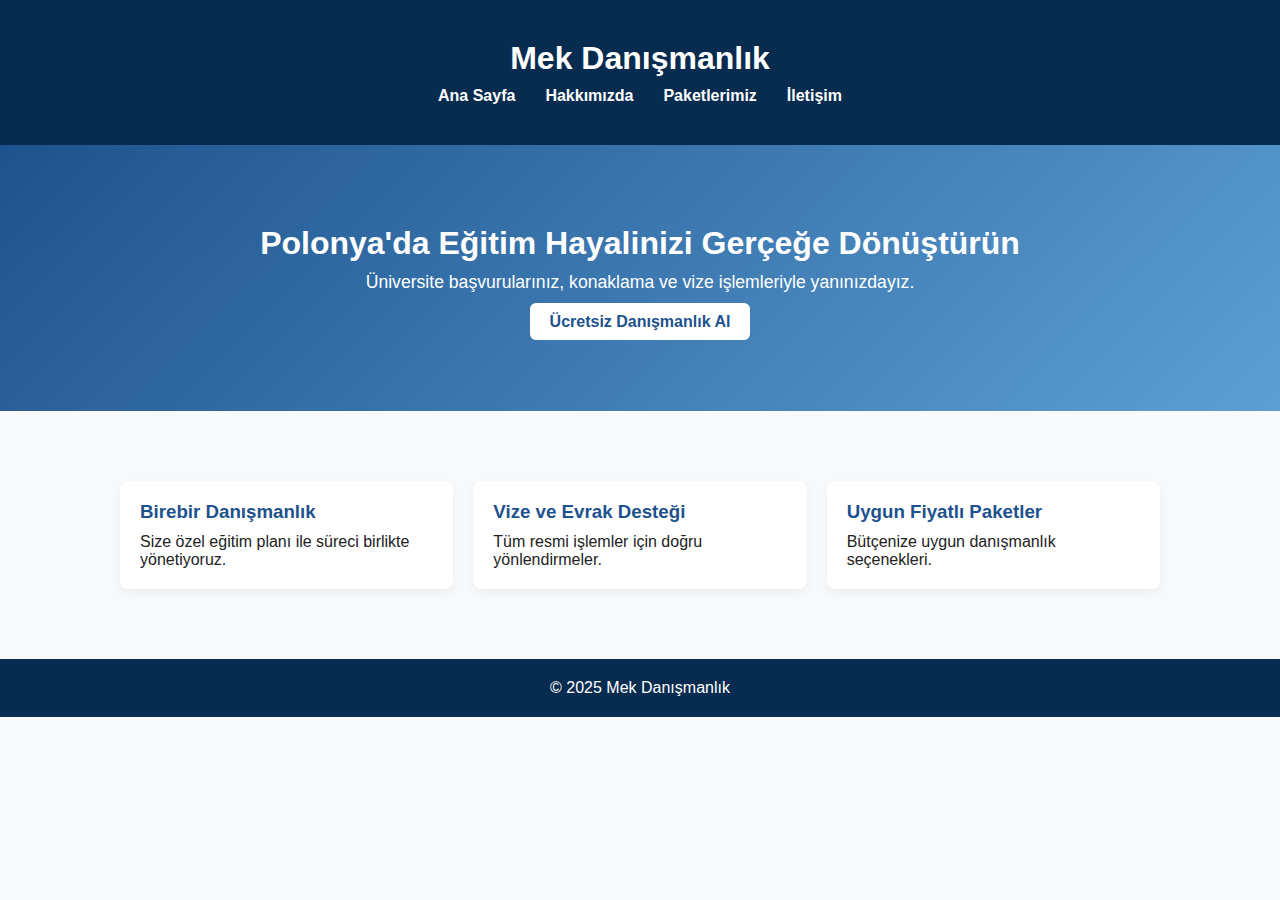
==== commit acdaa21b: "Add files via upload" ====
--- a/index.html
+++ b/index.html
@@ -1,26 +1,50 @@
 <!DOCTYPE html>
 <html lang="tr">
 <head>
-  <meta charset="UTF-8">
-  <meta name="viewport" content="width=device-width, initial-scale=1.0">
+  <meta charset="UTF-8" />
+  <meta name="viewport" content="width=device-width, initial-scale=1.0" />
   <title>Mek Danışmanlık</title>
-  <link rel="stylesheet" href="style.css">
+  <link rel="stylesheet" href="style.css" />
 </head>
 <body>
-  <header>
-    <h1>Mek Danışmanlık</h1>
-    <nav>
-      <a href="index.html">Ana Sayfa</a>
-      <a href="hakkimizda.html">Hakkımızda</a>
-      <a href="paketlerimiz.html">Paketlerimiz</a>
-      <a href="iletisim.html">İletişim</a>
-    </nav>
+  <header class="header">
+    <div class="container">
+      <h1>Mek Danışmanlık</h1>
+      <nav>
+        <ul>
+          <li><a href="index.html">Ana Sayfa</a></li>
+          <li><a href="hakkimizda.html">Hakkımızda</a></li>
+          <li><a href="paketlerimiz.html">Paketlerimiz</a></li>
+          <li><a href="iletisim.html">İletişim</a></li>
+        </ul>
+      </nav>
+    </div>
   </header>
-  <main>
-    <h2>Polonya'da Eğitim Danışmanlığı</h2>
-    <p>Üniversite başvuruları, konaklama, vize süreçlerinde yanınızdayız.</p>
-  </main>
-  <footer>
+
+  <section class="hero">
+    <div class="container">
+      <h2>Polonya'da Eğitim Hayalinizi Gerçeğe Dönüştürün</h2>
+      <p>Üniversite başvurularınız, konaklama ve vize işlemleriyle yanınızdayız.</p>
+      <a href="iletisim.html" class="button">Ücretsiz Danışmanlık Al</a>
+    </div>
+  </section>
+
+  <section class="features container">
+    <div class="card">
+      <h3>Birebir Danışmanlık</h3>
+      <p>Size özel eğitim planı ile süreci birlikte yönetiyoruz.</p>
+    </div>
+    <div class="card">
+      <h3>Vize ve Evrak Desteği</h3>
+      <p>Tüm resmi işlemler için doğru yönlendirmeler.</p>
+    </div>
+    <div class="card">
+      <h3>Uygun Fiyatlı Paketler</h3>
+      <p>Bütçenize uygun danışmanlık seçenekleri.</p>
+    </div>
+  </section>
+
+  <footer class="footer">
     <p>&copy; 2025 Mek Danışmanlık</p>
   </footer>
 </body>
--- a/style.css
+++ b/style.css
@@ -1,34 +1,90 @@
-body {
-  font-family: Arial, sans-serif;
+* {
+  box-sizing: border-box;
   margin: 0;
   padding: 0;
 }
-header, footer {
-  background-color: #003366;
+body {
+  font-family: 'Segoe UI', sans-serif;
+  background-color: #f8f9fb;
+  color: #222;
+}
+.container {
+  max-width: 1100px;
+  margin: 0 auto;
+  padding: 20px;
+}
+.header {
+  background-color: #072c50;
+  color: #fff;
+  padding: 20px 0;
+}
+.header h1 {
+  text-align: center;
+  font-size: 2rem;
+}
+.header nav ul {
+  display: flex;
+  justify-content: center;
+  list-style: none;
+  margin-top: 10px;
+}
+.header nav ul li {
+  margin: 0 15px;
+}
+.header nav ul li a {
+  color: #fff;
+  text-decoration: none;
+  font-weight: bold;
+}
+.hero {
+  background: linear-gradient(135deg, #1e528e, #5ca0d3);
+  color: white;
+  padding: 60px 20px;
+  text-align: center;
+}
+.hero h2 {
+  font-size: 2rem;
+  margin-bottom: 10px;
+}
+.hero p {
+  font-size: 1.1rem;
+  margin-bottom: 20px;
+}
+.button {
+  padding: 10px 20px;
+  background-color: #fff;
+  color: #1e528e;
+  border-radius: 6px;
+  font-weight: bold;
+  text-decoration: none;
+  transition: background 0.3s ease;
+}
+.button:hover {
+  background-color: #e6e6e6;
+}
+.features {
+  display: flex;
+  flex-wrap: wrap;
+  justify-content: space-between;
+  margin: 40px auto;
+}
+.card {
+  background: white;
+  padding: 20px;
+  margin: 10px;
+  flex: 1;
+  min-width: 280px;
+  box-shadow: 0 4px 8px rgba(0,0,0,0.05);
+  border-radius: 8px;
+}
+.card h3 {
+  color: #1e528e;
+  margin-bottom: 10px;
+}
+.footer {
+  background-color: #072c50;
   color: white;
   text-align: center;
-  padding: 1em 0;
-}
-nav a {
-  margin: 0 10px;
-  color: white;
-  text-decoration: none;
-}
-main {
-  padding: 20px;
-}
-form {
-  display: flex;
-  flex-direction: column;
-  max-width: 400px;
-}
-form input, form textarea {
-  margin-bottom: 10px;
-  padding: 10px;
-}
-form button {
-  background-color: #003366;
-  color: white;
-  padding: 10px;
-  border: none;
-}
+  padding: 20px 0;
+  margin-top: 40px;
+}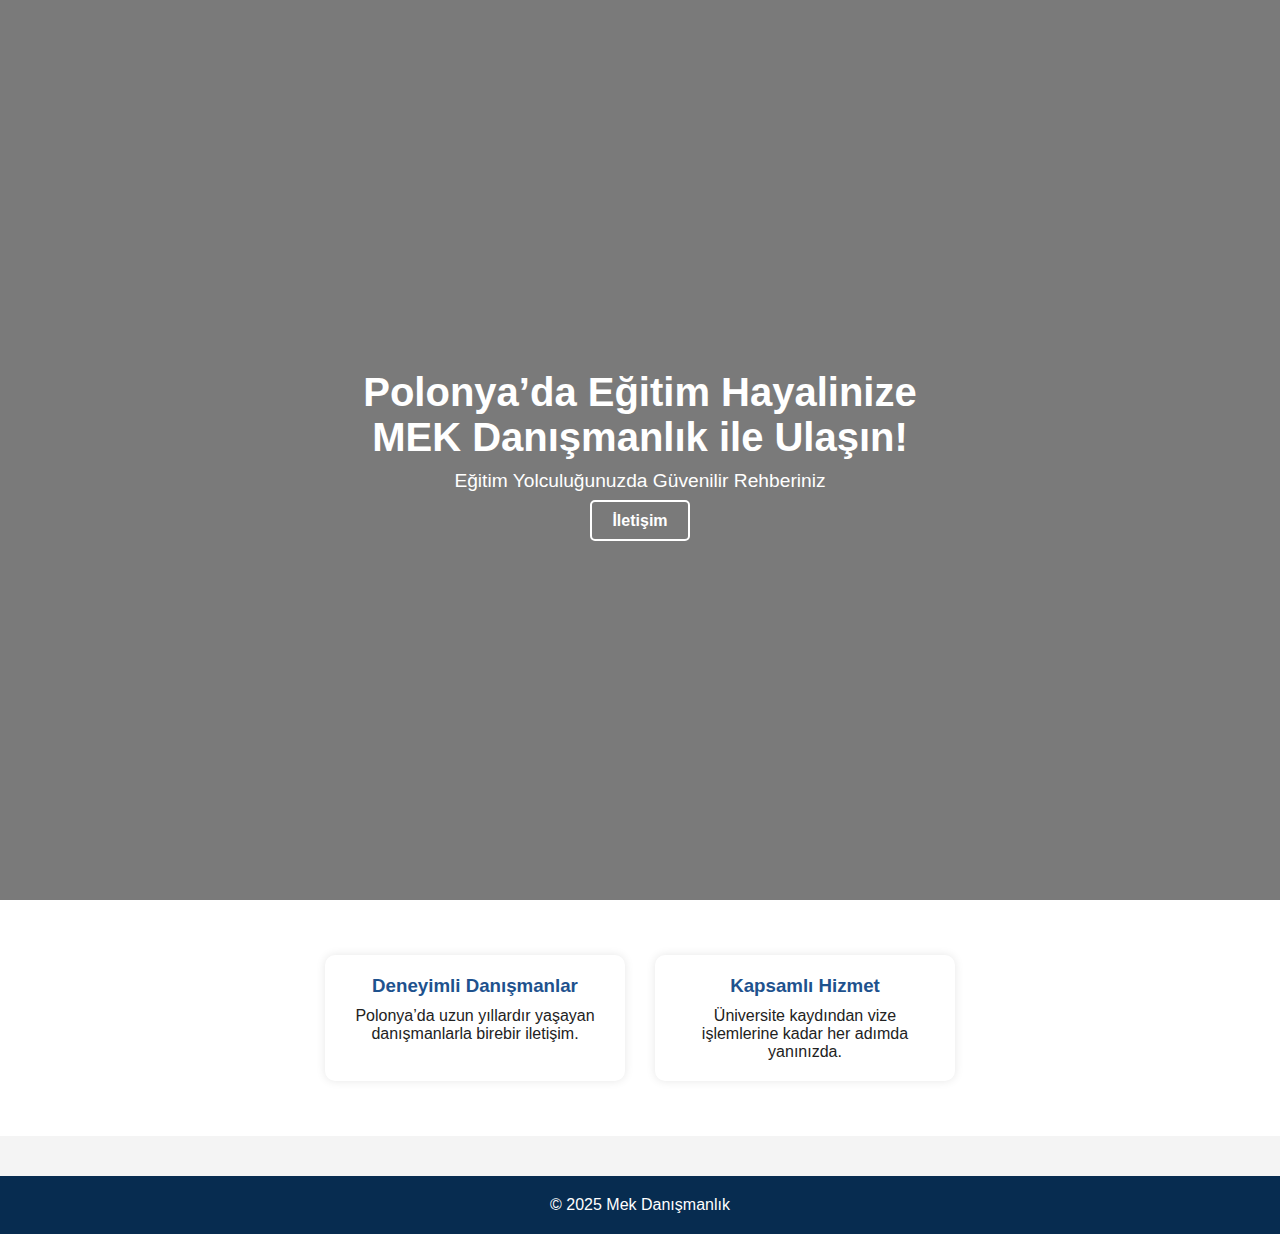
==== commit b56b205d: "Add files via upload" ====
--- a/index.html
+++ b/index.html
@@ -3,44 +3,28 @@
 <head>
   <meta charset="UTF-8" />
   <meta name="viewport" content="width=device-width, initial-scale=1.0" />
-  <title>Mek Danışmanlık</title>
+  <title>MEK Danışmanlık</title>
   <link rel="stylesheet" href="style.css" />
 </head>
 <body>
-  <header class="header">
-    <div class="container">
-      <h1>Mek Danışmanlık</h1>
-      <nav>
-        <ul>
-          <li><a href="index.html">Ana Sayfa</a></li>
-          <li><a href="hakkimizda.html">Hakkımızda</a></li>
-          <li><a href="paketlerimiz.html">Paketlerimiz</a></li>
-          <li><a href="iletisim.html">İletişim</a></li>
-        </ul>
-      </nav>
+  <header class="hero">
+    <div class="overlay">
+      <div class="hero-content">
+        <h1>Polonya’da Eğitim Hayalinize<br>MEK Danışmanlık ile Ulaşın!</h1>
+        <p>Eğitim Yolculuğunuzda Güvenilir Rehberiniz</p>
+        <a href="iletisim.html" class="button">İletişim</a>
+      </div>
     </div>
   </header>
 
-  <section class="hero">
-    <div class="container">
-      <h2>Polonya'da Eğitim Hayalinizi Gerçeğe Dönüştürün</h2>
-      <p>Üniversite başvurularınız, konaklama ve vize işlemleriyle yanınızdayız.</p>
-      <a href="iletisim.html" class="button">Ücretsiz Danışmanlık Al</a>
-    </div>
-  </section>
-
-  <section class="features container">
+  <section class="features">
     <div class="card">
-      <h3>Birebir Danışmanlık</h3>
-      <p>Size özel eğitim planı ile süreci birlikte yönetiyoruz.</p>
+      <h3>Deneyimli Danışmanlar</h3>
+      <p>Polonya’da uzun yıllardır yaşayan danışmanlarla birebir iletişim.</p>
     </div>
     <div class="card">
-      <h3>Vize ve Evrak Desteği</h3>
-      <p>Tüm resmi işlemler için doğru yönlendirmeler.</p>
-    </div>
-    <div class="card">
-      <h3>Uygun Fiyatlı Paketler</h3>
-      <p>Bütçenize uygun danışmanlık seçenekleri.</p>
+      <h3>Kapsamlı Hizmet</h3>
+      <p>Üniversite kaydından vize işlemlerine kadar her adımda yanınızda.</p>
     </div>
   </section>
 
@@ -48,4 +32,4 @@
     <p>&copy; 2025 Mek Danışmanlık</p>
   </footer>
 </body>
-</html>+</html>
--- a/style.css
+++ b/style.css
@@ -1,90 +1,108 @@
 * {
-  box-sizing: border-box;
   margin: 0;
   padding: 0;
+  box-sizing: border-box;
 }
 body {
   font-family: 'Segoe UI', sans-serif;
-  background-color: #f8f9fb;
+  background: #f4f4f4;
   color: #222;
 }
-.container {
-  max-width: 1100px;
-  margin: 0 auto;
-  padding: 20px;
+.hero {
+  height: 100vh;
+  background: url('https://images.unsplash.com/photo-1603297631952-eeb4a9d06d50?auto=format&fit=crop&w=1400&q=80') center/cover no-repeat;
+  position: relative;
 }
-.header {
-  background-color: #072c50;
-  color: #fff;
-  padding: 20px 0;
-}
-.header h1 {
-  text-align: center;
-  font-size: 2rem;
-}
-.header nav ul {
+.overlay {
+  background-color: rgba(0,0,0,0.5);
+  height: 100%;
   display: flex;
   justify-content: center;
-  list-style: none;
-  margin-top: 10px;
+  align-items: center;
 }
-.header nav ul li {
-  margin: 0 15px;
+.hero-content {
+  text-align: center;
+  color: white;
 }
-.header nav ul li a {
-  color: #fff;
-  text-decoration: none;
-  font-weight: bold;
-}
-.hero {
-  background: linear-gradient(135deg, #1e528e, #5ca0d3);
-  color: white;
-  padding: 60px 20px;
-  text-align: center;
-}
-.hero h2 {
-  font-size: 2rem;
+.hero h1 {
+  font-size: 2.5rem;
   margin-bottom: 10px;
 }
 .hero p {
-  font-size: 1.1rem;
+  font-size: 1.2rem;
   margin-bottom: 20px;
 }
 .button {
   padding: 10px 20px;
-  background-color: #fff;
-  color: #1e528e;
-  border-radius: 6px;
+  background: transparent;
+  color: white;
+  border: 2px solid white;
+  border-radius: 5px;
+  text-decoration: none;
   font-weight: bold;
-  text-decoration: none;
-  transition: background 0.3s ease;
 }
 .button:hover {
-  background-color: #e6e6e6;
+  background: white;
+  color: #000;
 }
 .features {
   display: flex;
   flex-wrap: wrap;
-  justify-content: space-between;
-  margin: 40px auto;
+  justify-content: center;
+  padding: 40px 20px;
+  background: white;
 }
 .card {
-  background: white;
+  background: #fff;
+  border-radius: 10px;
+  box-shadow: 0 0 10px rgba(0,0,0,0.1);
   padding: 20px;
-  margin: 10px;
-  flex: 1;
-  min-width: 280px;
-  box-shadow: 0 4px 8px rgba(0,0,0,0.05);
-  border-radius: 8px;
+  margin: 15px;
+  width: 300px;
+  text-align: center;
 }
 .card h3 {
+  margin-bottom: 10px;
   color: #1e528e;
-  margin-bottom: 10px;
 }
 .footer {
-  background-color: #072c50;
+  background: #072c50;
   color: white;
   text-align: center;
-  padding: 20px 0;
+  padding: 20px;
   margin-top: 40px;
-}+}
+
+.page {
+  max-width: 800px;
+  margin: 100px auto;
+  padding: 20px;
+  background: white;
+  border-radius: 10px;
+  box-shadow: 0 2px 10px rgba(0,0,0,0.05);
+}
+.page h1 {
+  color: #1e528e;
+  margin-bottom: 20px;
+}
+.page form {
+  display: flex;
+  flex-direction: column;
+}
+.page input,
+.page textarea {
+  margin-bottom: 15px;
+  padding: 10px;
+  font-size: 1rem;
+  border-radius: 5px;
+  border: 1px solid #ccc;
+}
+.page button {
+  background: #1e528e;
+  color: white;
+  padding: 10px;
+  border: none;
+  border-radius: 5px;
+  font-weight: bold;
+  cursor: pointer;
+}
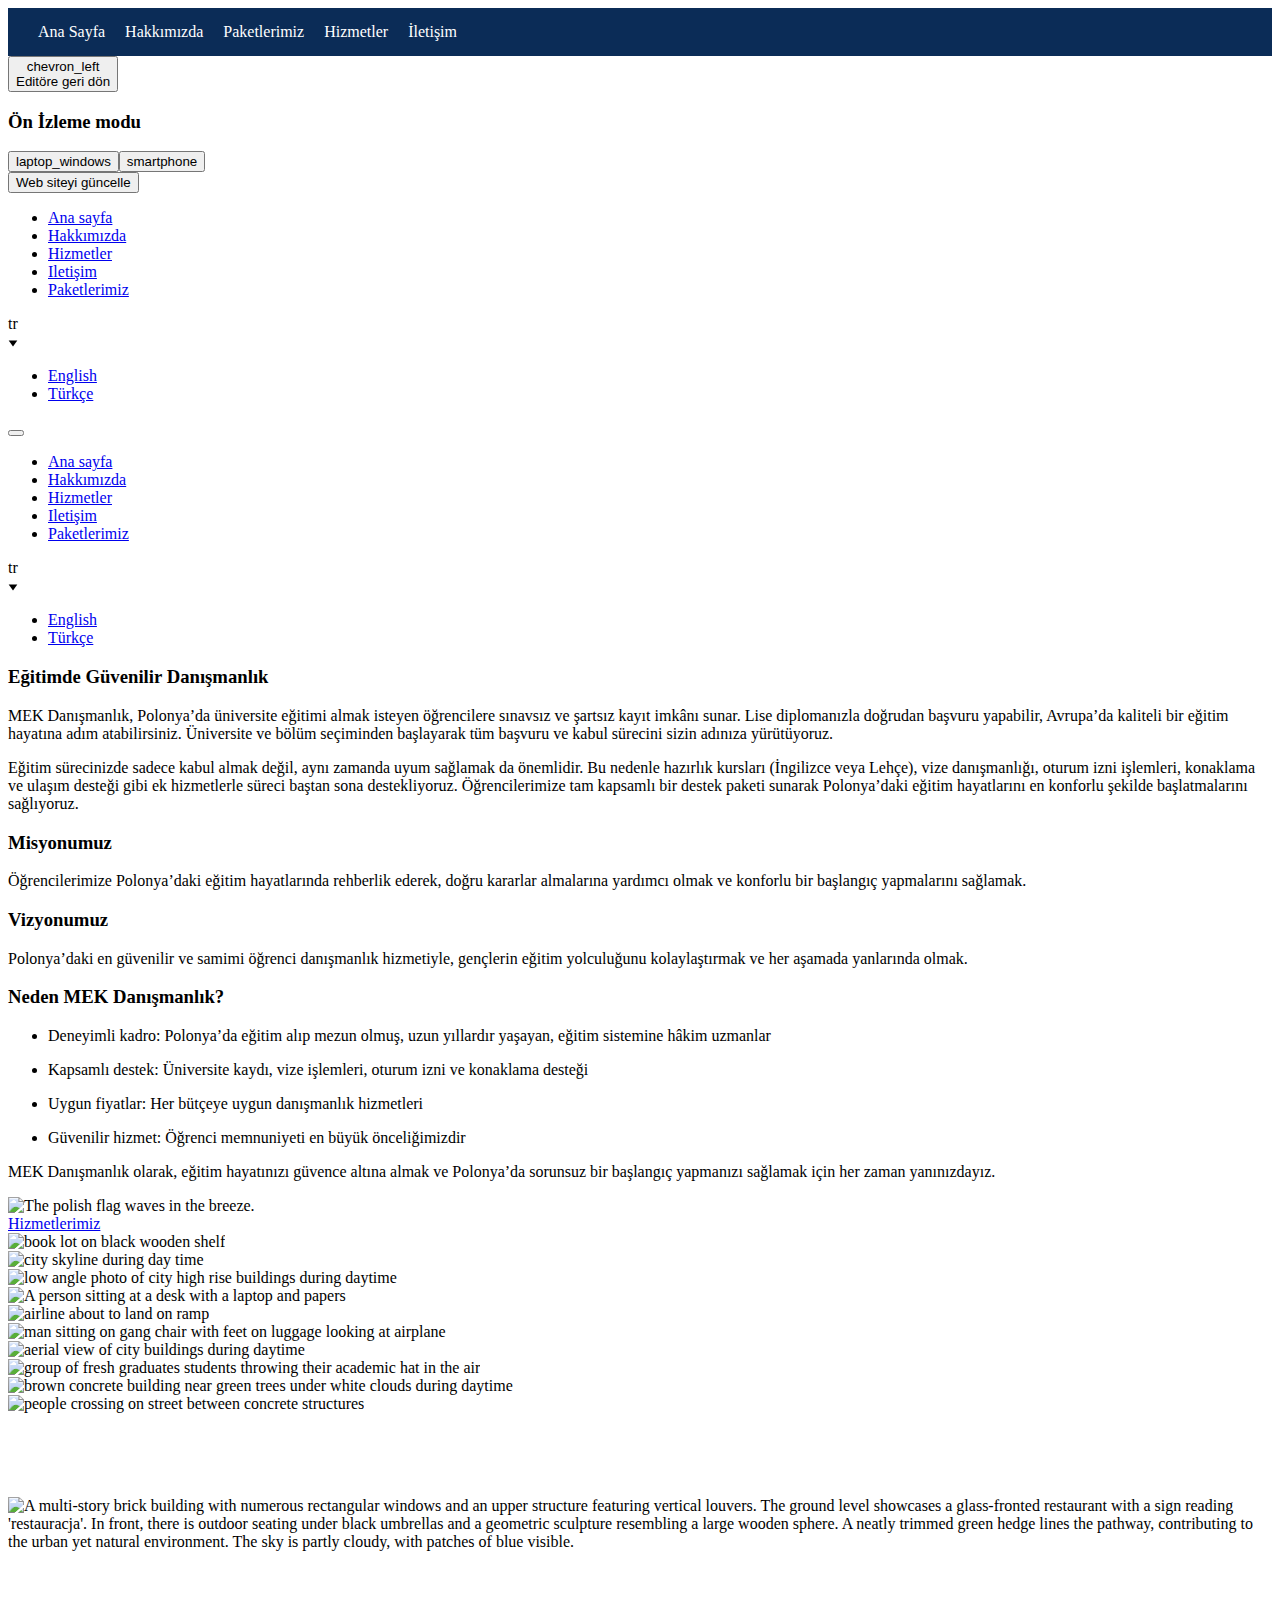
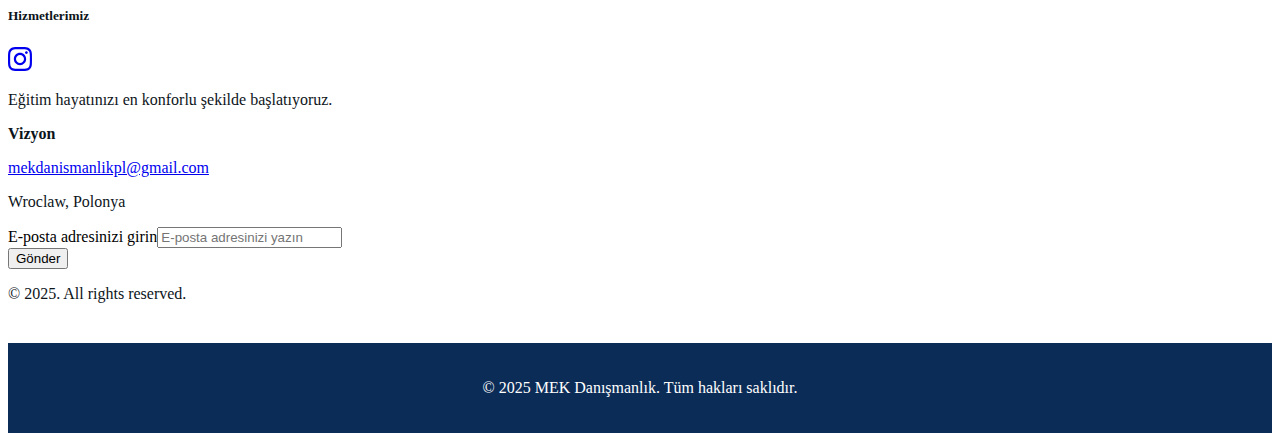
==== commit db14bb51: "Add files via upload" ====
--- a/index.html
+++ b/index.html
@@ -1,35 +1,72 @@
 <!DOCTYPE html>
-<html lang="tr">
-<head>
-  <meta charset="UTF-8" />
-  <meta name="viewport" content="width=device-width, initial-scale=1.0" />
-  <title>MEK Danışmanlık</title>
-  <link rel="stylesheet" href="style.css" />
-</head>
-<body>
-  <header class="hero">
-    <div class="overlay">
-      <div class="hero-content">
-        <h1>Polonya’da Eğitim Hayalinize<br>MEK Danışmanlık ile Ulaşın!</h1>
-        <p>Eğitim Yolculuğunuzda Güvenilir Rehberiniz</p>
-        <a href="iletisim.html" class="button">İletişim</a>
-      </div>
-    </div>
-  </header>
 
-  <section class="features">
-    <div class="card">
-      <h3>Deneyimli Danışmanlar</h3>
-      <p>Polonya’da uzun yıllardır yaşayan danışmanlarla birebir iletişim.</p>
-    </div>
-    <div class="card">
-      <h3>Kapsamlı Hizmet</h3>
-      <p>Üniversite kaydından vize işlemlerine kadar her adımda yanınızda.</p>
-    </div>
-  </section>
+<!-- saved from url=(0176)https://builder.hostinger.com/mnlWEvVVaaH7aQLW/preview?token=db800483-a537-48f0-8732-d057faa06470&auth_token=fab96b4e-df00-4de3-b58b-a49e80c90aa3&_ga=GA1.1.965817201.1743862773 -->
+<html lang="en"><script async="" src="./Mek Eğitim Danışmanlık - Polonya'da Eğitim Rehberliği _ Hostinger Site Kurucu_files/hotjar-3158182.js" type="text/javascript"></script><script async="" src="./Mek Eğitim Danışmanlık - Polonya'da Eğitim Rehberliği _ Hostinger Site Kurucu_files/gtm.js"></script><script id="eppiocemhmnlbhjplcgkofciiegomcon" src="chrome-extension://eppiocemhmnlbhjplcgkofciiegomcon/content/location/location.js"></script><script src="chrome-extension://eppiocemhmnlbhjplcgkofciiegomcon/libs/extend-native-history-api.js"></script><script src="chrome-extension://eppiocemhmnlbhjplcgkofciiegomcon/libs/requests.js"></script><head><meta content="text/html; charset=utf-8" http-equiv="Content-Type"/>
+<link href="https://builder.hostinger.com/assets/ico/favicon-1743747316242.ico" rel="icon"/>
+<meta content="width=device-width, initial-scale=1.0, maximum-scale=1" name="viewport"/>
+<link href="./Mek Eğitim Danışmanlık - Polonya'da Eğitim Rehberliği _ Hostinger Site Kurucu_files/css2" rel="stylesheet"/>
+<title>Mek Eğitim Danışmanlık - Polonya'da Eğitim Rehberliği | Hostinger Site Kurucu</title>
+<script>window.__DEFAULT_IMPORT_MAP__=[{"tag":"script","src":"https://builder.hostinger.com/assets/js/index-1743747316242.js","type":"module"},{"tag":"link","href":"https://builder.hostinger.com/assets/chunk/vendor-1743747316242.js","rel":"modulepreload"},{"tag":"link","href":"https://builder.hostinger.com/assets/css/index-1743747316242.css","rel":"stylesheet"}]</script>
+<script>(function(){"use strict";const a="4000",i="https://builder-{PR_NUMBER}.dp.hostinger.io",s="preview-import-map.js",o="preview-app",p=()=>{const e=window.location.search,t=new URLSearchParams(e),n={previewApp:"",reset:""};for(const[r,c]of t.entries())n[r]=c;return n},d=()=>{const e=localStorage.getItem(o);if(!e)return;const t=document.createElement("div");t.innerHTML=`Reset preview - ${e}`,t.setAttribute("data-qa","preview-badge"),Object.entries({position:"fixed",bottom:"15px",left:"15px",padding:"0px 4px",fontSize:"10px",fontWeight:"bold",color:"#fff",backgroundColor:"#f00",zIndex:"9999",cursor:"pointer","border-radius":"4px"}).forEach(([r,c])=>{t.style[r]=c}),window.setTimeout(()=>document.body.appendChild(t),500),t.addEventListener("click",()=>{localStorage.removeItem(o),location.reload()})},l=()=>{const e=new URL(window.location.href);e.searchParams.delete("previewApp"),e.searchParams.delete("reset");const t=e.href;window.history.replaceState(null,"",t)},m=e=>e==="local"||/^-?\d+$/.test(e)?e:"",P=()=>{const{previewApp:e,reset:t}=p();t&&localStorage.removeItem(o),e&&localStorage.setItem(o,m(e)),d(),!(!e&&!t)&&l()},u=()=>{const e=localStorage.getItem(o);if(e){if(e==="local")return`http://localhost:${a}`;if(parseInt(e))return i.replace("{PR_NUMBER}",e)}},E={script:e=>{const t=document.createElement("script");return t.src=e.src,t.type=e.type,t.crossOrigin="",t.defer=!0,t},link:e=>{const t=document.createElement("link");return t.rel=e.rel,t.href=e.href,t}},_=async e=>{const t=document.getElementsByTagName("head")[0],n=document.createDocumentFragment();e==null||e.forEach(r=>{const c=E[r.tag],g=c(r);n.appendChild(g)}),t.appendChild(n)},w=e=>new Promise(t=>{if(!e)return t(window.__DEFAULT_IMPORT_MAP__);const n=document.getElementsByTagName("head")[0],r=document.createElement("script");r.src=e,r.crossOrigin="",n.appendChild(r),r.addEventListener("load",()=>t(window.__PREVIEW_IMPORT_MAP__))});(async()=>{P();const e=u(),t=e?`${e}/${s}`:void 0,n=await w(t);_(n)})()})();
+</script><script crossorigin="" defer="" src="./Mek Eğitim Danışmanlık - Polonya'da Eğitim Rehberliği _ Hostinger Site Kurucu_files/index-1743747316242.js" type="module"></script><link href="https://builder.hostinger.com/assets/chunk/vendor-1743747316242.js" rel="modulepreload"/><link href="./Mek Eğitim Danışmanlık - Polonya'da Eğitim Rehberliği _ Hostinger Site Kurucu_files/index-1743747316242.css" rel="stylesheet"/>
+<script bis_use="true" charset="utf-8" data-bis-config='["facebook.com/","twitter.com/","youtube-nocookie.com/embed/","//vk.com/","//www.vk.com/","linkedin.com/","//www.linkedin.com/","//instagram.com/","//www.instagram.com/","//www.google.com/recaptcha/api2/","//hangouts.google.com/webchat/","//www.google.com/calendar/","//www.google.com/maps/embed","spotify.com/","soundcloud.com/","//player.vimeo.com/","//disqus.com/","//tgwidget.com/","//js.driftt.com/","friends2follow.com","/widget","login","//video.bigmir.net/","blogger.com","//smartlock.google.com/","//keep.google.com/","/web.tolstoycomments.com/","moz-extension://","chrome-extension://","/auth/","//analytics.google.com/","adclarity.com","paddle.com/checkout","hcaptcha.com","recaptcha.net","2captcha.com","accounts.google.com","www.google.com/shopping/customerreviews","buy.tinypass.com","gstatic.com","secureir.ebaystatic.com","docs.google.com","contacts.google.com","github.com","mail.google.com","chat.google.com","audio.xpleer.com","keepa.com","static.xx.fbcdn.net","sas.selleramp.com","1plus1.video","console.googletagservices.com","//lnkd.demdex.net/","//radar.cedexis.com/","//li.protechts.net/","challenges.cloudflare.com/","ogs.google.com"]' src="chrome-extension://eppiocemhmnlbhjplcgkofciiegomcon/executors/traffic.js" type="text/javascript"></script><script data-el-id="script-gtm">(function(w,d,s,l,i){w[l]=w[l]||[];w[l].push({'gtm.start':
+		new Date().getTime(),event:'gtm.js'});var f=d.getElementsByTagName(s)[0],
+		j=d.createElement(s),dl=l!='dataLayer'?'&l='+l:'';j.async=true;j.src=
+		'https://www.googletagmanager.com/gtm.js?id='+i+dl+ '&gtm_auth=UMCBtxpOQiCvhT55zfh-Hw&gtm_preview=env-1&gtm_cookies_win=x';f.parentNode.insertBefore(j,f);
+		})(window,document,'script','dataLayer','GTM-TJQPBCZ');</script><noscript data-el-id="noscript-gtm"><iframe height="0" src="https://www.googletagmanager.com/ns.html?id=GTM-TJQPBCZ&gt;m_auth=UMCBtxpOQiCvhT55zfh-Hw&gt;m_preview=env-1&gt;m_cookies_win=x" style="display:none;visibility:hidden" width="0"></iframe></noscript><meta content="noindex" data-el-id="robots" name="robots"/><link data-el-id="googleapis-font-query" href="./Mek Eğitim Danışmanlık - Polonya'da Eğitim Rehberliği _ Hostinger Site Kurucu_files/css2(1)" referrerpolicy="no-referrer" rel="stylesheet"/><link data-el-id="googleapis-popular-font-query" href="./Mek Eğitim Danışmanlık - Polonya'da Eğitim Rehberliği _ Hostinger Site Kurucu_files/css2(2)" rel="stylesheet"/><link as="script" crossorigin="" href="https://builder.hostinger.com/assets/chunk/Preview-1743747316242.js" rel="modulepreload"/><link as="script" crossorigin="" href="https://builder.hostinger.com/assets/chunk/SitePreview-1743747316242.js" rel="modulepreload"/><link crossorigin="" href="./Mek Eğitim Danışmanlık - Polonya'da Eğitim Rehberliği _ Hostinger Site Kurucu_files/SitePreview-1743747316242.css" rel="stylesheet"/><link crossorigin="" href="./Mek Eğitim Danışmanlık - Polonya'da Eğitim Rehberliği _ Hostinger Site Kurucu_files/Preview-1743747316242.css" rel="stylesheet"/><style data-el-id="custom-fonts">
+</style><script async="" charset="utf-8" src="./Mek Eğitim Danışmanlık - Polonya'da Eğitim Rehberliği _ Hostinger Site Kurucu_files/modules.47bdc3ea03ae568fad7d.js"></script></head>
+<body __processed_3ba79b17-b096-4d5e-998f-2c91abfe13da__="true" bis_register="[base64]">
+<nav style="background:#0b2c57;padding:15px 30px;">
+<ul style="list-style:none;display:flex;gap:20px;margin:0;padding:0;">
+<li><a href="index.html" style="color:white;text-decoration:none;">Ana Sayfa</a></li>
+<li><a href="hakkimizda.html" style="color:white;text-decoration:none;">Hakkımızda</a></li>
+<li><a href="paketlerimiz.html" style="color:white;text-decoration:none;">Paketlerimiz</a></li>
+<li><a href="hizmetler.html" style="color:white;text-decoration:none;">Hizmetler</a></li>
+<li><a href="iletisim.html" style="color:white;text-decoration:none;">İletişim</a></li>
+</ul>
+</nav>
 
-  <footer class="footer">
-    <p>&copy; 2025 Mek Danışmanlık</p>
-  </footer>
-</body>
-</html>
+<noscript>
+<strong>We're sorry but Hostinger Website Builder doesn't work properly without JavaScript enabled.</strong>
+</noscript>
+<style>
+    .initial-loader {
+      position: relative;
+      width: 176px;
+      height: 176px;
+    }
+
+    .initial-loader__wrapper {
+      display: flex;
+      position: fixed;
+      align-items: center;
+      justify-content: center;
+      background-color: #f4f5ff;
+      height: 100%;
+      width: 100vw;
+      inset: 0;
+      z-index: 1;
+      }
+
+    .initial-loader__circle {
+      width: 176px;
+      height: 176px;
+    }
+    
+    .initial-loader__outline {
+      position: absolute;
+      top: 0;
+      left: 0;
+      width: 176px;
+      height: 176px;
+    }
+  </style>
+<div bis_skin_checked="1" data-v-app="" id="app"><div bis_skin_checked="1" class="app" data-portal="app" data-v-f591b829="" style="--h1-font-size: 64px; --h1-font-style: normal; --h1-font-family: var(--font-primary); --h1-font-weight: 600; --h1-line-height: 1.3; --h1-m-font-size: 40px; --h1-letter-spacing: 0; --h1-text-transform: none; --h1-text-decoration: none; --h2-font-size: 56px; --h2-font-style: normal; --h2-font-family: var(--font-primary); --h2-font-weight: 600; --h2-line-height: 1.3; --h2-m-font-size: 36px; --h2-letter-spacing: 0; --h2-text-transform: none; --h2-text-decoration: none; --h3-font-size: 48px; --h3-font-style: normal; --h3-font-family: var(--font-primary); --h3-font-weight: 600; --h3-line-height: 1.3; --h3-m-font-size: 32px; --h3-letter-spacing: 0; --h3-text-transform: none; --h3-text-decoration: none; --h4-font-size: 40px; --h4-font-style: normal; --h4-font-family: var(--font-primary); --h4-font-weight: 600; --h4-line-height: 1.3; --h4-m-font-size: 24px; --h4-letter-spacing: 0; --h4-text-transform: none; --h4-text-decoration: none; --h5-font-size: 26px; --h5-font-style: normal; --h5-font-family: var(--font-primary); --h5-font-weight: 600; --h5-line-height: 1.3; --h5-m-font-size: 20px; --h5-letter-spacing: 0; --h5-text-transform: none; --h5-text-decoration: none; --h6-font-size: 18px; --h6-font-style: normal; --h6-font-family: var(--font-primary); --h6-font-weight: 600; --h6-line-height: 1.3; --h6-m-font-size: 18px; --h6-letter-spacing: 0; --h6-text-transform: none; --h6-text-decoration: none; --body-font-size: 16px; --body-font-style: normal; --body-font-family: var(--font-secondary); --body-font-weight: 400; --body-line-height: 1.5; --body-m-font-size: 16px; --body-letter-spacing: normal; --body-text-transform: none; --body-text-decoration: none; --font-primary: 'Open Sans', sans-serif; --font-secondary: 'Open Sans', sans-serif; --nav-link-color: #0d141a; --nav-link-font-size: 16px; --nav-link-font-style: normal; --nav-link-color-hover: #0d141a; --nav-link-font-family: var(--font-secondary); --nav-link-font-weight: 400; --nav-link-line-height: 1.5; --nav-link-m-font-size: 16px; --nav-link-letter-spacing: normal; --nav-link-text-transform: none; --nav-link-text-decoration: none; --body-large-font-size: 18px; --body-large-font-style: normal; --body-large-font-family: var(--font-secondary); --body-large-font-weight: 400; --body-large-line-height: 1.5; --body-large-m-font-size: 18px; --body-large-letter-spacing: normal; --body-large-text-transform: none; --body-large-text-decoration: none; --body-small-font-size: 14px; --body-small-font-style: normal; --body-small-font-family: var(--font-secondary); --body-small-font-weight: 500; --body-small-line-height: 1.5; --body-small-m-font-size: 14px; --body-small-letter-spacing: normal; --body-small-text-transform: uppercase; --body-small-text-decoration: none; --grid-button-primary-font-size: 16px; --grid-button-primary-padding-x: 40px; --grid-button-primary-padding-y: 16px; --grid-button-primary-font-color: #ffffff; --grid-button-primary-font-style: normal; --grid-button-primary-font-family: var(--font-secondary); --grid-button-primary-font-weight: 400; --grid-button-primary-line-height: normal; --grid-button-primary-m-font-size: 16px; --grid-button-primary-m-padding-x: 36px; --grid-button-primary-m-padding-y: 14px; --grid-button-primary-box-shadow-x: 0px; --grid-button-primary-box-shadow-y: 0px; --grid-button-primary-border-radius: 999px; --grid-button-primary-letter-spacing: normal; --grid-button-primary-text-transform: none; --grid-button-primary-box-shadow-blur: 0px; --grid-button-primary-text-decoration: none; --grid-button-primary-background-color: rgb(0, 0, 0); --grid-button-primary-box-shadow-color: rgba(0, 0, 0, 0); --grid-button-primary-box-shadow-spread: 0px; --grid-button-primary-box-shadow-x-hover: 0px; --grid-button-primary-box-shadow-y-hover: 0px; --grid-button-primary-transition-duration: 0.2s; --grid-button-primary-box-shadow-blur-hover: 0px; --grid-button-primary-background-color-hover: rgb(29, 30, 32); --grid-button-primary-box-shadow-color-hover: 0px; --grid-button-primary-box-shadow-spread-hover: 0px; --grid-button-primary-transition-timing-function: ease; --grid-button-secondary-font-size: 16px; --grid-button-secondary-padding-x: 40px; --grid-button-secondary-padding-y: 16px; --grid-button-secondary-font-color: rgb(0, 0, 0); --grid-button-secondary-font-style: normal; --grid-button-secondary-font-family: var(--font-secondary); --grid-button-secondary-font-weight: 400; --grid-button-secondary-line-height: normal; --grid-button-secondary-m-font-size: 16px; --grid-button-secondary-m-padding-x: 36px; --grid-button-secondary-m-padding-y: 14px; --grid-button-secondary-box-shadow-x: 0px; --grid-button-secondary-box-shadow-y: 0px; --grid-button-secondary-border-radius: 999px; --grid-button-secondary-letter-spacing: normal; --grid-button-secondary-text-transform: none; --grid-button-secondary-box-shadow-blur: 0px; --grid-button-secondary-text-decoration: none; --grid-button-secondary-background-color: white; --grid-button-secondary-box-shadow-color: rgba(0, 0, 0, 0); --grid-button-secondary-box-shadow-spread: 0px; --grid-button-secondary-box-shadow-x-hover: 0px; --grid-button-secondary-box-shadow-y-hover: 0px; --grid-button-secondary-transition-duration: 0.2s; --grid-button-secondary-box-shadow-blur-hover: 0px; --grid-button-secondary-background-color-hover: rgb(240, 240, 240); --grid-button-secondary-box-shadow-color-hover: 0px; --grid-button-secondary-box-shadow-spread-hover: 0px; --grid-button-secondary-transition-timing-function: ease;"><div bis_skin_checked="1" class="preview-header" data-v-67e5bf47="" style="--2e63eb56: 360px;"><div bis_skin_checked="1" class="builder-header builder-header--preview-mode page-layout__header page-layout__header--sticky" data-qa="builder-header-preview" data-v-32ab7011="" data-v-67e5bf47=""><button class="hostinger-button hostinger-button-md hostinger-button-plain hostinger-button-plain--primary hostinger-button--icon-left margin-x-4" data-qa="builder-preview-btn-backtoeditor" data-v-32ab7011="" data-v-e67a56a2="" href="" type="button"><span aria-hidden="true" class="icon material-symbols-rounded" data-qa="icon-chevron_left" data-v-32ab7011="" data-v-57752b69="" style="--17171850: 24; --758e77aa: 24px; --9d412328: 0deg; --75888d2c: 0; --31ffe413: var(--color-undefined);">chevron_left</span><div bis_skin_checked="1" class="hostinger-button__text" data-v-e67a56a2=""> Editöre geri dön</div></button><div bis_skin_checked="1" class="builder-header__title" data-v-32ab7011=""><h3 class="text-bold-3 builder-header__preview-title" data-v-32ab7011="">Ön İzleme modu</h3></div><div bis_skin_checked="1" class="builder-header__last-item" data-v-32ab7011=""><div bis_skin_checked="1" class="screen-toggle button-group" data-v-32ab7011="" data-v-ed4d5cab=""><button class="hostinger-button hostinger-button-md hostinger-button-plain hostinger-button-plain--primary screen-toggle__button screen-toggle__button--active" data-popper-reference="builder-header-btn-switchview" data-qa="builder-header-btn-switchview" data-v-e67a56a2="" data-v-ed4d5cab="" href="" title="Görünümü değiştir" type="button"><span aria-hidden="true" class="icon material-symbols-rounded" data-qa="icon-laptop_windows" data-v-57752b69="" data-v-ed4d5cab="" style="--17171850: 24; --758e77aa: 24px; --9d412328: 0deg; --75888d2c: 0; --31ffe413: var(--color-undefined);">laptop_windows</span><!-- --></button><button class="hostinger-button hostinger-button-md hostinger-button-plain hostinger-button-plain--primary screen-toggle__button" data-popper-reference="builder-header-btn-switchview" data-v-e67a56a2="" data-v-ed4d5cab="" href="" type="button"><span aria-hidden="true" class="icon material-symbols-rounded" data-qa="icon-smartphone" data-v-57752b69="" data-v-ed4d5cab="" style="--17171850: 24; --758e77aa: 24px; --9d412328: 0deg; --75888d2c: 0; --31ffe413: var(--color-undefined);">smartphone</span><!-- --></button></div><div bis_skin_checked="1" class="publish" data-qa="builder-preview-btn-publish" data-v-32ab7011="" data-v-7e308a76=""><button class="hostinger-button hostinger-button-md hostinger-button-contained hostinger-button-contained--primary publish__button" data-popper-reference="builder-header-btn-publishsite" data-qa="builder-header-btn-publishsite" data-v-7e308a76="" data-v-e67a56a2="" href="" type="button"><div bis_skin_checked="1" class="hostinger-button__text" data-v-e67a56a2=""><div bis_skin_checked="1" class="publish-button-content" data-qa="builder-header-text-publishsite" data-v-4528b4b9="" data-v-7e308a76=""><span data-v-4528b4b9="">Web siteyi güncelle</span></div></div></button><!-- --></div></div></div></div><div bis_skin_checked="1" class="preview site-preview" data-v-67e5bf47="" data-v-ef47eb3a="" site-data="[object Object]" site-id="mnlWEvVVaaH7aQLW" style="--2e63eb56: 360px;"><div bis_skin_checked="1" class="mobile-frame" data-v-22aef05d="" data-v-ef47eb3a="" style="--34f55531: 360px;"><div bis_skin_checked="1" class="preview builder-preview" data-portal="builder-preview" data-v-5d4aafc6="" data-v-ef47eb3a=""><main class="preview__content preview__content--is-preview-mode" data-qa="aibuilder-preview-content" data-v-5d4aafc6=""><div bis_skin_checked="1" class="sticky-trigger" data-v-5d4aafc6=""></div><div bis_skin_checked="1" class="top-blocks top-blocks--sticky" data-v-5d4aafc6=""><!-- --><!-- --><div bis_skin_checked="1" class="block-header-provider-builder block-header-provider-builder--is-preview-mode" data-v-5d4aafc6="" data-v-64929eb5=""><header backgroundcolorcontrast="rgb(224, 224, 224)" class="block-header" data-v-64929eb5="" data-v-efc1d71f="" height="84" id="header" style="--nav-link-font-weight: 400; --nav-link-text-color: #0d141a; --nav-link-text-color-hover: #0d141a; --header-height-mobile: 66px; --width: 1240px; --padding-top: 30px; --padding: 30px 16px 30px 16px; --padding-right: 16px; --padding-bottom: 30px; --padding-left: 16px; --m-padding-top: 24px; --m-padding: 24px 16px 24px 16px; --m-padding-right: 16px; --m-padding-bottom: 24px; --m-padding-left: 16px; --logo-width: 55px; --cartIconSize: 24px; --link-spacing: 32px; --m-logo-width: 55px; --m-link-spacing: 20px; --element-spacing: 32px; --contrastBackgroundColor: rgb(224, 224, 224); --background-color: #ffffff;"><div bis_skin_checked="1" class="background" data-v-efc1d71f="" style="--background-color: #ffffff;"></div><div bis_skin_checked="1" class="block-header-layout-desktop block-header-layout-desktop--desktop-1" data-v-a07a4ffe="" style="--7708d8d2: auto repeat(1, min-content); --a54fb50e: 0px;"><nav class="block-header__nav" data-v-efc1d71f=""><ul class="block-header__nav-links" data-qa="builder-siteheader-emptyspace" data-v-efc1d71f=""><li class="block-header-item" data-v-6773ab13="" data-v-efc1d71f=""><label class="block-header-item__label" data-v-6773ab13=""><!-- --><div aria-haspopup="false" bis_skin_checked="1" class="item-content-wrapper block-header-item__item" data-qa="navigation-item-anasayfa" data-v-5a96fcab="" data-v-6773ab13=""><a class="item-content" data-qa="navigationblock-page-anasayfa" data-v-5a96fcab="" href="https://builder.hostinger.com/">Ana sayfa</a><!-- --></div><!-- --></label></li><li class="block-header-item" data-v-6773ab13="" data-v-efc1d71f=""><label class="block-header-item__label" data-v-6773ab13=""><!-- --><div aria-haspopup="false" bis_skin_checked="1" class="item-content-wrapper item-content-wrapper--active block-header-item__item" data-qa="navigation-item-hakkımızda" data-v-5a96fcab="" data-v-6773ab13=""><a class="item-content" data-qa="navigationblock-page-active-hakkımızda" data-v-5a96fcab="" href="https://builder.hostinger.com/hakk-m-zda">Hakkımızda</a><!-- --></div><!-- --></label></li><li class="block-header-item" data-v-6773ab13="" data-v-efc1d71f=""><label class="block-header-item__label" data-v-6773ab13=""><!-- --><div aria-haspopup="false" bis_skin_checked="1" class="item-content-wrapper block-header-item__item" data-qa="navigation-item-hizmetler" data-v-5a96fcab="" data-v-6773ab13=""><a class="item-content" data-qa="navigationblock-page-hizmetler" data-v-5a96fcab="" href="https://builder.hostinger.com/hizmetler">Hizmetler</a><!-- --></div><!-- --></label></li><li class="block-header-item" data-v-6773ab13="" data-v-efc1d71f=""><label class="block-header-item__label" data-v-6773ab13=""><!-- --><div aria-haspopup="false" bis_skin_checked="1" class="item-content-wrapper block-header-item__item" data-qa="navigation-item-iletişim" data-v-5a96fcab="" data-v-6773ab13=""><a class="item-content" data-qa="navigationblock-page-iletişim" data-v-5a96fcab="" href="https://builder.hostinger.com/iletisim">Iletişim</a><!-- --></div><!-- --></label></li><li class="block-header-item" data-v-6773ab13="" data-v-efc1d71f=""><label class="block-header-item__label" data-v-6773ab13=""><!-- --><div aria-haspopup="false" bis_skin_checked="1" class="item-content-wrapper block-header-item__item" data-qa="navigation-item-paketlerimiz" data-v-5a96fcab="" data-v-6773ab13=""><a class="item-content" data-qa="navigationblock-page-paketlerimiz" data-v-5a96fcab="" href="https://builder.hostinger.com/paketlerimiz">Paketlerimiz</a><!-- --></div><!-- --></label></li></ul></nav><div bis_skin_checked="1" class="language-switcher block-header__language-switcher" data-v-efc1d71f="" style="--35108948: hidden; --34359e71: 0; --45cadb2e: none;" tabindex="0"><div bis_skin_checked="1" class="language-switcher__button" data-qa="navigation-language-switcher"><div bis_skin_checked="1" class="language-switcher__locale">tr</div><svg class="language-switcher__icon" fill="none" height="7" viewbox="0 0 10 7" width="10" xmlns="http://www.w3.org/2000/svg"><path d="M5 6.5L0.669873 0.5L9.33013 0.500001L5 6.5Z" fill="currentColor"></path></svg></div><div bis_skin_checked="1" class="language-switcher__dropdown-area"><ul class="language-switcher__dropdown"><li class="language-switcher__dropdown-item" data-qa="navigation-language-switcher-en"><a class="language-switcher__dropdown-link" href="https://builder.hostinger.com/en"><!-- --> English</a></li><li class="language-switcher__dropdown-item" data-qa="navigation-language-switcher-tr"><a class="language-switcher__dropdown-link --current" href="https://builder.hostinger.com/"><!-- --> Türkçe</a></li></ul></div></div></div><div bis_skin_checked="1" class="block-header-layout-mobile block-header-layout-mobile--mobile-1" data-v-a07a4ffe="" style="--7708d8d2: auto repeat(1, min-content); --a54fb50e: 0px;"><button class="burger block-header__hamburger-menu" data-qa="builder-siteheader-btn-hamburger" data-v-ccf9b649="" data-v-efc1d71f="" style="--165ebbac: var(--nav-link-text-color);" title="Menu" type="button"><span class="burger__bun" data-v-ccf9b649=""></span><span class="burger__meat" data-v-ccf9b649=""></span><span class="burger__bun" data-v-ccf9b649=""></span></button><div bis_skin_checked="1" class="block-header-layout-mobile__dropdown block-header-layout-mobile__dropdown--link-align-right" data-v-a07a4ffe=""><nav class="block-header__nav" data-v-efc1d71f=""><ul class="block-header__nav-links" data-qa="builder-siteheader-emptyspace" data-v-efc1d71f=""><li class="block-header-item" data-v-6773ab13="" data-v-efc1d71f=""><label class="block-header-item__label" data-v-6773ab13=""><!-- --><div aria-haspopup="false" bis_skin_checked="1" class="item-content-wrapper block-header-item__item" data-qa="navigation-item-anasayfa" data-v-5a96fcab="" data-v-6773ab13=""><a class="item-content" data-qa="navigationblock-page-anasayfa" data-v-5a96fcab="" href="https://builder.hostinger.com/">Ana sayfa</a><!-- --></div><!-- --></label></li><li class="block-header-item" data-v-6773ab13="" data-v-efc1d71f=""><label class="block-header-item__label" data-v-6773ab13=""><!-- --><div aria-haspopup="false" bis_skin_checked="1" class="item-content-wrapper item-content-wrapper--active block-header-item__item" data-qa="navigation-item-hakkımızda" data-v-5a96fcab="" data-v-6773ab13=""><a class="item-content" data-qa="navigationblock-page-active-hakkımızda" data-v-5a96fcab="" href="https://builder.hostinger.com/hakk-m-zda">Hakkımızda</a><!-- --></div><!-- --></label></li><li class="block-header-item" data-v-6773ab13="" data-v-efc1d71f=""><label class="block-header-item__label" data-v-6773ab13=""><!-- --><div aria-haspopup="false" bis_skin_checked="1" class="item-content-wrapper block-header-item__item" data-qa="navigation-item-hizmetler" data-v-5a96fcab="" data-v-6773ab13=""><a class="item-content" data-qa="navigationblock-page-hizmetler" data-v-5a96fcab="" href="https://builder.hostinger.com/hizmetler">Hizmetler</a><!-- --></div><!-- --></label></li><li class="block-header-item" data-v-6773ab13="" data-v-efc1d71f=""><label class="block-header-item__label" data-v-6773ab13=""><!-- --><div aria-haspopup="false" bis_skin_checked="1" class="item-content-wrapper block-header-item__item" data-qa="navigation-item-iletişim" data-v-5a96fcab="" data-v-6773ab13=""><a class="item-content" data-qa="navigationblock-page-iletişim" data-v-5a96fcab="" href="https://builder.hostinger.com/iletisim">Iletişim</a><!-- --></div><!-- --></label></li><li class="block-header-item" data-v-6773ab13="" data-v-efc1d71f=""><label class="block-header-item__label" data-v-6773ab13=""><!-- --><div aria-haspopup="false" bis_skin_checked="1" class="item-content-wrapper block-header-item__item" data-qa="navigation-item-paketlerimiz" data-v-5a96fcab="" data-v-6773ab13=""><a class="item-content" data-qa="navigationblock-page-paketlerimiz" data-v-5a96fcab="" href="https://builder.hostinger.com/paketlerimiz">Paketlerimiz</a><!-- --></div><!-- --></label></li></ul></nav><div bis_skin_checked="1" class="language-switcher block-header__language-switcher" data-v-efc1d71f="" style="--35108948: hidden; --34359e71: 0; --45cadb2e: none;" tabindex="0"><div bis_skin_checked="1" class="language-switcher__button" data-qa="navigation-language-switcher"><div bis_skin_checked="1" class="language-switcher__locale">tr</div><svg class="language-switcher__icon" fill="none" height="7" viewbox="0 0 10 7" width="10" xmlns="http://www.w3.org/2000/svg"><path d="M5 6.5L0.669873 0.5L9.33013 0.500001L5 6.5Z" fill="currentColor"></path></svg></div><div bis_skin_checked="1" class="language-switcher__dropdown-area"><ul class="language-switcher__dropdown"><li class="language-switcher__dropdown-item" data-qa="navigation-language-switcher-en"><a class="language-switcher__dropdown-link" href="https://builder.hostinger.com/en"><!-- --> English</a></li><li class="language-switcher__dropdown-item" data-qa="navigation-language-switcher-tr"><a class="language-switcher__dropdown-link --current" href="https://builder.hostinger.com/"><!-- --> Türkçe</a></li></ul></div></div></div></div></header><!-- --></div></div><!-- --><div bis_skin_checked="1" class="cart-drawer" data-qa="user-section-zyroecommerceshoppingcart" data-v-2dedb478="" data-v-549c0df1="" data-v-5d4aafc6="" style="--image-width: 90px;"><!-- --><!-- --></div><div bis_skin_checked="1" class="blocks" data-v-5d4aafc6=""><section class="block block--desktop-first-visible block--mobile-first-visible transition transition--undefined" data-block-id="ai-pEKJfx" data-qa="builder-section-0" data-v-5d4aafc6="" data-v-8188e2fb="" style="--block-padding-top: 16px; --block-padding: 16px 0 16px 0; --block-padding-right: 0; --block-padding-bottom: 16px; --block-padding-left: 0; --m-block-padding: 16px; --5189b3b4: fit-content; --24309ee2: 0px;"><div bis_skin_checked="1" class="block-background block-background--fixed block__background transition-with-bg" data-v-8188e2fb="" style="--32728094: 85%; --34275933: 85%; --09dd1150: rgb(245, 235, 224); --22aea98d: 15%; --601455db: center; --4f04ad46: false;"><!-- --><!-- --><!-- --></div><!-- --><div bis_skin_checked="1" class="block-layout-container" data-v-ec933bbc=""><div bis_skin_checked="1" class="block-layout block-layout--layout block-layout" data-block-ref="ai-pEKJfx" data-v-ec933bbc="" style="--m-grid-template-rows: 40px 82px 22px 1420px 13px 56px 40px 301px 32px 838px 0px; --t-grid-template-rows: 40px 82px 22px 1420px 13px 56px 40px 301px 32px 838px 1fr; --small-desktop-grid-template-rows: 63px 17px 124px 9px 347px 474px 54px 56px 48px 481px 47px; --grid-template-rows: 63px 17px 124px 9px 347px 474px 54px 56px 48px 481px 1fr; --m-grid-template-columns: 164px 164px; --grid-template-columns: 194px 309px 153px 56px 512px; --m-block-min-height: auto; --t-block-min-height: 263px; --small-desktop-block-min-height: auto; --block-min-height: 1720px; --5984c540: 1224px; --7876a9fc: 360px; --99b818f8: 0 16px; --65d23848: 0 16px;"><!-- --><!-- --><!-- --><div bis_skin_checked="1" class="drag-box" data-element-ref="ai-pEKJfx-drag-box" data-v-02fdc01e="" data-v-ec933bbc="" style="display: none; --0cc6db7c: 0px; --7a17487c: 0px; --33ff2fb3: 0px; --70b9b9bc: 0px;"></div><div bis_skin_checked="1" class="layout-element layout-element--layout layout-element layout-element--is-preview-mode transition transition--slide block-layout__element" data-animation-state="active" data-element-id="ai-o3-XvU" data-qa="gridtextbox:ai-o3-xvu" data-v-156df3b2="" data-v-ec933bbc="" style="--text: left; --align: flex-start; --justify: flex-start; --m-element-margin: 0 0 16px 0; --z-index: 2; --grid-row: 3/4; --grid-column: 1/3; --m-grid-row: 2/3; --m-grid-column: 1/3;"><!-- --><div bis_skin_checked="1" class="text-box notranslate layout-element__component layout-element__component--GridTextBox" data-element-ref="ai-o3-XvU" data-qa="builder-gridelement-gridtextbox" style="--e4116cd0: break-spaces; --dc01974c: break-spaces;"><div bis_skin_checked="1" data-v-ed7af900=""><div bis_skin_checked="1" class="pointer-events-none" data-v-ed7af900=""><h3 dir="auto" style="">Eğitimde Güvenilir Danışmanlık</h3></div><!-- --></div></div><!-- --><!-- --></div><div bis_skin_checked="1" class="layout-element layout-element--layout layout-element layout-element--is-preview-mode transition transition--slide block-layout__element" data-animation-state="active" data-element-id="ai-n68A1M" data-qa="gridtextbox:ai-n68a1m" data-v-156df3b2="" data-v-ec933bbc="" style="--text: left; --align: flex-start; --justify: flex-start; --m-element-margin: 0 0 16px 0; --z-index: 3; --grid-row: 5/7; --grid-column: 1/4; --m-grid-row: 4/5; --m-grid-column: 1/3;"><!-- --><div bis_skin_checked="1" class="text-box notranslate layout-element__component layout-element__component--GridTextBox" data-element-ref="ai-n68A1M" data-qa="builder-gridelement-gridtextbox" style="--e4116cd0: break-spaces; --dc01974c: break-spaces;"><div bis_skin_checked="1" data-v-ed7af900=""><div bis_skin_checked="1" class="pointer-events-none" data-v-ed7af900=""><p class="body" dir="auto" style="color: rgb(0, 0, 0); letter-spacing: normal">MEK Danışmanlık, Polonya’da üniversite eğitimi almak isteyen öğrencilere sınavsız ve şartsız kayıt imkânı sunar. Lise diplomanızla doğrudan başvuru yapabilir, Avrupa’da kaliteli bir eğitim hayatına adım atabilirsiniz. Üniversite ve bölüm seçiminden başlayarak tüm başvuru ve kabul sürecini sizin adınıza yürütüyoruz.</p><p class="body" dir="auto" style="color: rgb(0, 0, 0); letter-spacing: normal">Eğitim sürecinizde sadece kabul almak değil, aynı zamanda uyum sağlamak da önemlidir. Bu nedenle hazırlık kursları (İngilizce veya Lehçe), vize danışmanlığı, oturum izni işlemleri, konaklama ve ulaşım desteği gibi ek hizmetlerle süreci baştan sona destekliyoruz. Öğrencilerimize tam kapsamlı bir destek paketi sunarak Polonya’daki eğitim hayatlarını en konforlu şekilde başlatmalarını sağlıyoruz.</p><h3 dir="auto" style="color: rgb(0, 0, 0); --lineHeightDesktop: 1.3; --fontSizeDesktop: 24px">Misyonumuz</h3><p class="body" dir="auto" style="color: rgb(0, 0, 0); letter-spacing: normal">Öğrencilerimize Polonya’daki eğitim hayatlarında rehberlik ederek, doğru kararlar almalarına yardımcı olmak ve konforlu bir başlangıç yapmalarını sağlamak.</p><h3 dir="auto" style="color: rgb(0, 0, 0); --lineHeightDesktop: 1.3; --fontSizeDesktop: 24px">Vizyonumuz</h3><p class="body" dir="auto" style="color: rgb(0, 0, 0); letter-spacing: normal">Polonya’daki en güvenilir ve samimi öğrenci danışmanlık hizmetiyle, gençlerin eğitim yolculuğunu kolaylaştırmak ve her aşamada yanlarında olmak.</p><h3 dir="auto" style="color: rgb(0, 0, 0); --lineHeightDesktop: 1.3; --fontSizeDesktop: 24px">Neden MEK Danışmanlık?</h3><ul dir="auto"><li><p class="body" dir="auto">Deneyimli kadro: Polonya’da eğitim alıp mezun olmuş, uzun yıllardır yaşayan, eğitim sistemine hâkim uzmanlar</p></li><li><p class="body" dir="auto">Kapsamlı destek: Üniversite kaydı, vize işlemleri, oturum izni ve konaklama desteği</p></li><li><p class="body" dir="auto">Uygun fiyatlar: Her bütçeye uygun danışmanlık hizmetleri</p></li><li><p class="body" dir="auto">Güvenilir hizmet: Öğrenci memnuniyeti en büyük önceliğimizdir</p><p class="body" dir="auto"></p></li></ul><p class="body" dir="auto" style="color: rgb(0, 0, 0); letter-spacing: normal">MEK Danışmanlık olarak, eğitim hayatınızı güvence altına almak ve Polonya’da sorunsuz bir başlangıç yapmanızı sağlamak için her zaman yanınızdayız.</p></div><!-- --></div></div><!-- --><!-- --></div><div bis_skin_checked="1" class="layout-element layout-element--layout layout-element layout-element--is-preview-mode transition transition--scale transition--root-hidden block-layout__element" data-element-id="ai-0KvzD_" data-qa="gridimage:ai-0kvzd_" data-v-156df3b2="" data-v-ec933bbc="" style="--align: center; --justify: center; --m-element-margin: 0 0 16px 0; --z-index: 1; --grid-row: 2/6; --grid-column: 5/6; --m-grid-row: 8/9; --m-grid-column: 1/3;"><!-- --><div bis_skin_checked="1" class="image image--grid loaded image layout-element__component layout-element__component--GridImage" data-animation-role="image" data-animation-state="active" data-element-ref="ai-0KvzD_" data-qa="grid-image" data-selector="data-image" data-v-447b741b="" data-v-e7628ce9="" style="--f177488a: 0px; --9c00fd5c: 100%; --09ad0563: 100%; --7cc1e967: 0px; --5de16d65: 100%; --4beec8a0: auto;" title="The polish flag waves in the breeze."><img alt="The polish flag waves in the breeze." class="image__image" data-qa="builder-gridelement-gridimage" data-v-e7628ce9="" height="0" loading="eager" sizes="(min-width: 920px) 512px, calc(100vw - 0px)" src="./Mek Eğitim Danışmanlık - Polonya'da Eğitim Rehberliği _ Hostinger Site Kurucu_files/photo-1740759009286-606a45347231" srcset="https://images.unsplash.com/photo-1740759009286-606a45347231?auto=format&amp;fit=clip&amp;w=328 328w,https://images.unsplash.com/photo-1740759009286-606a45347231?auto=format&amp;fit=clip&amp;w=656 656w,https://images.unsplash.com/photo-1740759009286-606a45347231?auto=format&amp;fit=clip&amp;w=861 861w,https://images.unsplash.com/photo-1740759009286-606a45347231?auto=format&amp;fit=clip&amp;w=984 984w,https://images.unsplash.com/photo-1740759009286-606a45347231?auto=format&amp;fit=clip&amp;w=512 512w,https://images.unsplash.com/photo-1740759009286-606a45347231?auto=format&amp;fit=clip&amp;w=1024 1024w" width="0"/></div><!-- --><!-- --><!-- --><!-- --></div><div bis_skin_checked="1" class="layout-element layout-element--layout layout-element layout-element--is-preview-mode transition transition--slide block-layout__element" data-element-id="ai-Yv79Af" data-qa="gridbutton:ai-yv79af" data-v-156df3b2="" data-v-ec933bbc="" style="--align: center; --justify: center; --m-element-margin: 0 0 16px 0; --z-index: 4; --grid-row: 8/9; --grid-column: 1/2; --m-grid-row: 6/7; --m-grid-column: 1/2;"><!-- --><a aria-hidden="false" class="grid-button grid-button--primary layout-element__component layout-element__component--GridButton" data-element-ref="ai-Yv79Af" data-qa="builder-gridelement-gridbutton" data-v-4a176f12="" disabled="false" href="https://builder.hostinger.com/hizmetler" rel="" style="--font-size-desktop: 16px; --font-weight: 500; --border-radius: 28px; --border-width: 1px; --background-color: rgba(255, 255, 255, 0); --font-color: #0d141a; --border-color: #0d141a; --background-color-hover: rgba(255, 255, 255, 0); --font-color-hover: #0d141a; --border-color-hover: #0d141a; --m-height: 100%; --m-width: 100%;" target="_self">Hizmetlerimiz</a><!-- --><!-- --></div><div bis_skin_checked="1" class="layout-element layout-element--layout layout-element layout-element--is-preview-mode transition transition--slide transition--root-hidden block-layout__element" data-element-id="zoA04n" data-qa="gridgallery:zoa04n" data-v-156df3b2="" data-v-ec933bbc="" style="--m-element-margin: 0 0 16px 0; --z-index: 5; --grid-row: 10/11; --grid-column: 1/6; --m-grid-row: 10/11; --m-grid-column: 1/3;"><!-- --><div bis_skin_checked="1" class="layout-element__component layout-element__component--GridGallery" data-element-ref="zoA04n" data-v-355d61de=""><div bis_skin_checked="1" class="grid-gallery" data-v-355d61de="" data-v-de1ade52="" style="--a5ffc0d4: 5; --e5554c7a: 14px; --d5ea0858: 2; --436e20fe: 12px;"><div bis_skin_checked="1" class="grid-gallery-grid" data-qa="grid-gallery-grid" data-v-de1ade52=""><div bis_skin_checked="1" class="grid-gallery-grid__image-wrapper" data-v-de1ade52=""><div bis_skin_checked="1" class="image image--zoom image--grid grid-gallery-grid__image" data-animation-role="image" data-qa="grid-image" data-selector="data-image" data-v-de1ade52="" data-v-e7628ce9="" style="--9c00fd5c: 0vw; --09ad0563: 0vw; --5de16d65: 100%; --4beec8a0: auto;" title="book lot on black wooden shelf"><img alt="book lot on black wooden shelf" class="image__image" data-qa="builder-gridelement-gridimage" data-v-e7628ce9="" height="0" loading="eager" src="https://builder.hostinger.com/mnlWEvVVaaH7aQLW/preview?token=db800483-a537-48f0-8732-d057faa06470&amp;auth_token=fab96b4e-df00-4de3-b58b-a49e80c90aa3&amp;_ga=GA1.1.965817201.1743862773" width="0"/></div></div><div bis_skin_checked="1" class="grid-gallery-grid__image-wrapper" data-v-de1ade52=""><div bis_skin_checked="1" class="image image--zoom image--grid grid-gallery-grid__image" data-animation-role="image" data-qa="grid-image" data-selector="data-image" data-v-de1ade52="" data-v-e7628ce9="" style="--9c00fd5c: 0vw; --09ad0563: 0vw; --5de16d65: 100%; --4beec8a0: auto;" title="city skyline during day time"><img alt="city skyline during day time" class="image__image" data-qa="builder-gridelement-gridimage" data-v-e7628ce9="" height="0" loading="eager" src="https://builder.hostinger.com/mnlWEvVVaaH7aQLW/preview?token=db800483-a537-48f0-8732-d057faa06470&amp;auth_token=fab96b4e-df00-4de3-b58b-a49e80c90aa3&amp;_ga=GA1.1.965817201.1743862773" width="0"/></div></div><div bis_skin_checked="1" class="grid-gallery-grid__image-wrapper" data-v-de1ade52=""><div bis_skin_checked="1" class="image image--zoom image--grid grid-gallery-grid__image" data-animation-role="image" data-qa="grid-image" data-selector="data-image" data-v-de1ade52="" data-v-e7628ce9="" style="--9c00fd5c: 0vw; --09ad0563: 0vw; --5de16d65: 100%; --4beec8a0: auto;" title="low angle photo of city high rise buildings during daytime"><img alt="low angle photo of city high rise buildings during daytime" class="image__image" data-qa="builder-gridelement-gridimage" data-v-e7628ce9="" height="0" loading="eager" src="https://builder.hostinger.com/mnlWEvVVaaH7aQLW/preview?token=db800483-a537-48f0-8732-d057faa06470&amp;auth_token=fab96b4e-df00-4de3-b58b-a49e80c90aa3&amp;_ga=GA1.1.965817201.1743862773" width="0"/></div></div><div bis_skin_checked="1" class="grid-gallery-grid__image-wrapper" data-v-de1ade52=""><div bis_skin_checked="1" class="image image--zoom image--grid grid-gallery-grid__image" data-animation-role="image" data-qa="grid-image" data-selector="data-image" data-v-de1ade52="" data-v-e7628ce9="" style="--9c00fd5c: 0vw; --09ad0563: 0vw; --5de16d65: 100%; --4beec8a0: auto;" title="A person sitting at a desk with a laptop and papers"><img alt="A person sitting at a desk with a laptop and papers" class="image__image" data-qa="builder-gridelement-gridimage" data-v-e7628ce9="" height="0" loading="eager" src="https://builder.hostinger.com/mnlWEvVVaaH7aQLW/preview?token=db800483-a537-48f0-8732-d057faa06470&amp;auth_token=fab96b4e-df00-4de3-b58b-a49e80c90aa3&amp;_ga=GA1.1.965817201.1743862773" width="0"/></div></div><div bis_skin_checked="1" class="grid-gallery-grid__image-wrapper" data-v-de1ade52=""><div bis_skin_checked="1" class="image image--zoom image--grid grid-gallery-grid__image" data-animation-role="image" data-qa="grid-image" data-selector="data-image" data-v-de1ade52="" data-v-e7628ce9="" style="--9c00fd5c: 0vw; --09ad0563: 0vw; --5de16d65: 100%; --4beec8a0: auto;" title="airline about to land on ramp"><img alt="airline about to land on ramp" class="image__image" data-qa="builder-gridelement-gridimage" data-v-e7628ce9="" height="0" loading="eager" src="https://builder.hostinger.com/mnlWEvVVaaH7aQLW/preview?token=db800483-a537-48f0-8732-d057faa06470&amp;auth_token=fab96b4e-df00-4de3-b58b-a49e80c90aa3&amp;_ga=GA1.1.965817201.1743862773" width="0"/></div></div><div bis_skin_checked="1" class="grid-gallery-grid__image-wrapper" data-v-de1ade52=""><div bis_skin_checked="1" class="image image--zoom image--grid grid-gallery-grid__image" data-animation-role="image" data-qa="grid-image" data-selector="data-image" data-v-de1ade52="" data-v-e7628ce9="" style="--9c00fd5c: 0vw; --09ad0563: 0vw; --5de16d65: 100%; --4beec8a0: auto;" title="man sitting on gang chair with feet on luggage looking at airplane"><img alt="man sitting on gang chair with feet on luggage looking at airplane" class="image__image" data-qa="builder-gridelement-gridimage" data-v-e7628ce9="" height="0" loading="eager" src="https://builder.hostinger.com/mnlWEvVVaaH7aQLW/preview?token=db800483-a537-48f0-8732-d057faa06470&amp;auth_token=fab96b4e-df00-4de3-b58b-a49e80c90aa3&amp;_ga=GA1.1.965817201.1743862773" width="0"/></div></div><div bis_skin_checked="1" class="grid-gallery-grid__image-wrapper" data-v-de1ade52=""><div bis_skin_checked="1" class="image image--zoom image--grid grid-gallery-grid__image" data-animation-role="image" data-qa="grid-image" data-selector="data-image" data-v-de1ade52="" data-v-e7628ce9="" style="--9c00fd5c: 0vw; --09ad0563: 0vw; --5de16d65: 100%; --4beec8a0: auto;" title="aerial view of city buildings during daytime"><img alt="aerial view of city buildings during daytime" class="image__image" data-qa="builder-gridelement-gridimage" data-v-e7628ce9="" height="0" loading="eager" src="https://builder.hostinger.com/mnlWEvVVaaH7aQLW/preview?token=db800483-a537-48f0-8732-d057faa06470&amp;auth_token=fab96b4e-df00-4de3-b58b-a49e80c90aa3&amp;_ga=GA1.1.965817201.1743862773" width="0"/></div></div><div bis_skin_checked="1" class="grid-gallery-grid__image-wrapper" data-v-de1ade52=""><div bis_skin_checked="1" class="image image--zoom image--grid grid-gallery-grid__image" data-animation-role="image" data-qa="grid-image" data-selector="data-image" data-v-de1ade52="" data-v-e7628ce9="" style="--9c00fd5c: 0vw; --09ad0563: 0vw; --5de16d65: 100%; --4beec8a0: auto;" title="group of fresh graduates students throwing their academic hat in the air"><img alt="group of fresh graduates students throwing their academic hat in the air" class="image__image" data-qa="builder-gridelement-gridimage" data-v-e7628ce9="" height="0" loading="eager" src="https://builder.hostinger.com/mnlWEvVVaaH7aQLW/preview?token=db800483-a537-48f0-8732-d057faa06470&amp;auth_token=fab96b4e-df00-4de3-b58b-a49e80c90aa3&amp;_ga=GA1.1.965817201.1743862773" width="0"/></div></div><div bis_skin_checked="1" class="grid-gallery-grid__image-wrapper" data-v-de1ade52=""><div bis_skin_checked="1" class="image image--zoom image--grid grid-gallery-grid__image" data-animation-role="image" data-qa="grid-image" data-selector="data-image" data-v-de1ade52="" data-v-e7628ce9="" style="--9c00fd5c: 0vw; --09ad0563: 0vw; --5de16d65: 100%; --4beec8a0: auto;" title="brown concrete building near green trees under white clouds during daytime"><img alt="brown concrete building near green trees under white clouds during daytime" class="image__image" data-qa="builder-gridelement-gridimage" data-v-e7628ce9="" height="0" loading="eager" src="https://builder.hostinger.com/mnlWEvVVaaH7aQLW/preview?token=db800483-a537-48f0-8732-d057faa06470&amp;auth_token=fab96b4e-df00-4de3-b58b-a49e80c90aa3&amp;_ga=GA1.1.965817201.1743862773" width="0"/></div></div><div bis_skin_checked="1" class="grid-gallery-grid__image-wrapper" data-v-de1ade52=""><div bis_skin_checked="1" class="image image--zoom image--grid grid-gallery-grid__image" data-animation-role="image" data-qa="grid-image" data-selector="data-image" data-v-de1ade52="" data-v-e7628ce9="" style="--9c00fd5c: 0vw; --09ad0563: 0vw; --5de16d65: 100%; --4beec8a0: auto;" title="people crossing on street between concrete structures"><img alt="people crossing on street between concrete structures" class="image__image" data-qa="builder-gridelement-gridimage" data-v-e7628ce9="" height="0" loading="eager" src="https://builder.hostinger.com/mnlWEvVVaaH7aQLW/preview?token=db800483-a537-48f0-8732-d057faa06470&amp;auth_token=fab96b4e-df00-4de3-b58b-a49e80c90aa3&amp;_ga=GA1.1.965817201.1743862773" width="0"/></div></div></div></div><!-- --></div><!-- --><!-- --></div></div></div><!-- --><!-- --></section><section class="block transition transition--undefined" data-block-id="ai-YM4xXM" data-qa="builder-section-1" data-v-5d4aafc6="" data-v-8188e2fb="" style="--rows: 12; --row-gap: 16px; --row-size: 48px; --column-gap: 24px; --block-padding-top: 16px; --block-padding: 16px 0; --block-padding-right: 0; --block-padding-bottom: 16px; --block-padding-left: 0; --m-block-padding: 56px 16px 56px 16px; --grid-gap-history: 16px 24px; --5189b3b4: fit-content; --24309ee2: 0px;"><div bis_skin_checked="1" class="block-background block__background transition-with-bg" data-v-8188e2fb="" style="--32728094: 50%; --34275933: 0%; --09dd1150: #382E27; --22aea98d: 50%; --601455db: center; --4f04ad46: false;"><!-- --><!-- --><!-- --></div><!-- --><div bis_skin_checked="1" class="block-layout-container" data-v-ec933bbc=""><div bis_skin_checked="1" class="block-layout block-layout--layout block-layout" data-block-ref="ai-YM4xXM" data-v-ec933bbc="" style="--m-grid-template-rows: 40px 27px 13px 108px 92px 53px 11px 24px 39px; --t-grid-template-rows: 40px 27px 13px 108px 92px 53px 11px 24px 1fr; --small-desktop-grid-template-rows: 115px 28px 17px 78px 66px 48px 8px 24px 112px; --grid-template-rows: 115px 28px 17px 78px 66px 48px 8px 24px 1fr; --m-grid-template-columns: 137px 54px 137px; --grid-template-columns: 309px 103px 103px 73px 48px 73px 103px 103px 309px; --m-block-min-height: auto; --t-block-min-height: 407px; --small-desktop-block-min-height: auto; --block-min-height: 496px; --5984c540: 1224px; --7876a9fc: 360px; --99b818f8: 0 16px; --65d23848: 0 16px;"><!-- --><!-- --><!-- --><div bis_skin_checked="1" class="drag-box" data-element-ref="ai-YM4xXM-drag-box" data-v-02fdc01e="" data-v-ec933bbc="" style="display: none; --0cc6db7c: 0px; --7a17487c: 0px; --33ff2fb3: 0px; --70b9b9bc: 0px;"></div><div bis_skin_checked="1" class="layout-element layout-element--layout layout-element layout-element--is-preview-mode transition transition--slide block-layout__element" data-element-id="ai-mLxaMc" data-qa="gridtextbox:ai-mlxamc" data-v-156df3b2="" data-v-ec933bbc="" style="--text: center; --align: flex-start; --justify: flex-start; --m-element-margin: 0 0 16px 0; --z-index: 1; --grid-row: 4/5; --grid-column: 2/9; --m-grid-row: 4/5; --m-grid-column: 1/4;"><!-- --><div bis_skin_checked="1" class="text-box notranslate layout-element__component layout-element__component--GridTextBox" data-element-ref="ai-mLxaMc" data-qa="builder-gridelement-gridtextbox" style="--e4116cd0: break-spaces; --dc01974c: break-spaces;"><div bis_skin_checked="1" data-v-ed7af900=""><div bis_skin_checked="1" class="pointer-events-none" data-v-ed7af900=""><p class="body-large" dir="auto" style="color: #ffffff; --lineHeightDesktop: 1.3; --fontSizeDesktop: 20px">Mek Eğitim Danışmanlık sayesinde Polonya'da eğitim hayatıma sorunsuz bir başlangıç yaptım. Uzman kadro her adımda yanımdaydı, teşekkürler!</p></div><!-- --></div></div><!-- --><!-- --></div><div bis_skin_checked="1" class="layout-element layout-element--layout layout-element layout-element--is-preview-mode transition transition--slide block-layout__element" data-element-id="ai-skLKOP" data-qa="gridtextbox:ai-sklkop" data-v-156df3b2="" data-v-ec933bbc="" style="--text: center; --align: flex-start; --justify: flex-start; --m-element-margin: 0 0 16px 0; --z-index: 2; --grid-row: 8/9; --grid-column: 3/8; --m-grid-row: 8/9; --m-grid-column: 1/4;"><!-- --><div bis_skin_checked="1" class="text-box notranslate layout-element__component layout-element__component--GridTextBox" data-element-ref="ai-skLKOP" data-qa="builder-gridelement-gridtextbox" style="--e4116cd0: break-spaces; --dc01974c: break-spaces;"><div bis_skin_checked="1" data-v-ed7af900=""><div bis_skin_checked="1" class="pointer-events-none" data-v-ed7af900=""><p class="body" dir="auto" style="color: #ffffff">Ali Yılmaz</p></div><!-- --></div></div><!-- --><!-- --></div><div bis_skin_checked="1" class="layout-element layout-element--layout layout-element layout-element--is-preview-mode transition transition--slide transition--root-hidden block-layout__element" data-element-id="ai-Jy5WGj" data-qa="gridimage:ai-jy5wgj" data-v-156df3b2="" data-v-ec933bbc="" style="--align: center; --justify: center; --m-element-margin: 0 0 16px 0; --z-index: 3; --grid-row: 6/7; --grid-column: 5/6; --m-grid-row: 6/7; --m-grid-column: 2/3;"><!-- --><div bis_skin_checked="1" class="image image--grid loaded image layout-element__component layout-element__component--GridImage" data-animation-role="image" data-element-ref="ai-Jy5WGj" data-qa="grid-image" data-selector="data-image" data-v-447b741b="" data-v-e7628ce9="" style="--f177488a: 50%; --9c00fd5c: 100%; --09ad0563: 100%; --7cc1e967: 50%; --5de16d65: 100%; --4beec8a0: auto;" title="A multi-story brick building with numerous rectangular windows and an upper structure featuring vertical louvers. The ground level showcases a glass-fronted restaurant with a sign reading 'restauracja'. In front, there is outdoor seating under black umbrellas and a geometric sculpture resembling a large wooden sphere. A neatly trimmed green hedge lines the pathway, contributing to the urban yet natural environment. The sky is partly cloudy, with patches of blue visible."><img alt="A multi-story brick building with numerous rectangular windows and an upper structure featuring vertical louvers. The ground level showcases a glass-fronted restaurant with a sign reading 'restauracja'. In front, there is outdoor seating under black umbrellas and a geometric sculpture resembling a large wooden sphere. A neatly trimmed green hedge lines the pathway, contributing to the urban yet natural environment. The sky is partly cloudy, with patches of blue visible." class="image__image" data-qa="builder-gridelement-gridimage" data-v-e7628ce9="" height="0" loading="eager" sizes="(min-width: 920px) 48px, calc(100vw - 0px)" src="https://builder.hostinger.com/mnlWEvVVaaH7aQLW/preview?token=db800483-a537-48f0-8732-d057faa06470&amp;auth_token=fab96b4e-df00-4de3-b58b-a49e80c90aa3&amp;_ga=GA1.1.965817201.1743862773" srcset="https://images.unsplash.com/photo-1675076910187-c859d600087b?auto=format&amp;fit=clip&amp;w=328 328w,https://images.unsplash.com/photo-1675076910187-c859d600087b?auto=format&amp;fit=clip&amp;w=656 656w,https://images.unsplash.com/photo-1675076910187-c859d600087b?auto=format&amp;fit=clip&amp;w=861 861w,https://images.unsplash.com/photo-1675076910187-c859d600087b?auto=format&amp;fit=clip&amp;w=984 984w,https://images.unsplash.com/photo-1675076910187-c859d600087b?auto=format&amp;fit=clip&amp;w=48 48w,https://images.unsplash.com/photo-1675076910187-c859d600087b?auto=format&amp;fit=clip&amp;w=96 96w" width="0"/></div><!-- --><!-- --><!-- --><!-- --></div><div bis_skin_checked="1" class="layout-element layout-element--layout layout-element layout-element--is-preview-mode transition transition--slide block-layout__element" data-element-id="ai-xmpL47" data-qa="gridtextbox:ai-xmpl47" data-v-156df3b2="" data-v-ec933bbc="" style="--text: center; --align: flex-start; --justify: flex-start; --m-element-margin: 0 0 16px 0; --z-index: 4; --grid-row: 2/3; --grid-column: 4/7; --m-grid-row: 2/3; --m-grid-column: 1/4;"><!-- --><div bis_skin_checked="1" class="text-box notranslate layout-element__component layout-element__component--GridTextBox" data-element-ref="ai-xmpL47" data-qa="builder-gridelement-gridtextbox" style="--e4116cd0: break-spaces; --dc01974c: break-spaces;"><div bis_skin_checked="1" data-v-ed7af900=""><div bis_skin_checked="1" class="pointer-events-none" data-v-ed7af900=""><p class="body-large" dir="auto" style="color: #ffffff; --lineHeightDesktop: 1.3; --fontSizeDesktop: 22px">★★★★★</p></div><!-- --></div></div><!-- --><!-- --></div></div></div><!-- --><!-- --></section><section class="block transition transition--undefined" data-block-id="zSiG-O" data-qa="builder-section-2" data-v-5d4aafc6="" data-v-8188e2fb="" style="--cols: 12; --rows: 10; --width: 1224px; --m-rows: 1; --col-gap: 24px; --row-gap: 16px; --row-size: 48px; --column-gap: 24px; --block-padding-top: 16px; --block-padding: 16px 0 16px 0; --block-padding-right: 0; --block-padding-bottom: 16px; --block-padding-left: 0; --m-block-padding: 40px 16px 40px 16px; --5189b3b4: fit-content; --24309ee2: 0px;"><div bis_skin_checked="1" class="block-background block__background transition-with-bg" data-v-8188e2fb="" style="--32728094: 50%; --34275933: 0%; --09dd1150: rgb(245, 235, 224); --22aea98d: 50%; --601455db: center; --4f04ad46: false;"><!-- --><!-- --><!-- --></div><!-- --><div bis_skin_checked="1" class="block-layout-container" data-v-ec933bbc=""><div bis_skin_checked="1" class="block-layout block-layout--layout block-layout" data-block-ref="zSiG-O" data-v-ec933bbc="" style="--m-grid-template-rows: 40px 26px 17px 48px 22px 24px 43px 80px 46px 21px 19px 152px 54px 24px 0px; --t-grid-template-rows: 40px 26px 17px 48px 22px 24px 43px 80px 46px 21px 19px 152px 54px 24px 1fr; --small-desktop-grid-template-rows: 70px 10px 21px 2px 16px 7px 36px 29px 64px 16px 49px 24px 22px 18px 40px; --grid-template-rows: 70px 10px 21px 2px 16px 7px 36px 29px 64px 16px 49px 24px 22px 18px 1fr; --m-grid-template-columns: 158px 170px; --grid-template-columns: 128px 111px 58px 206px 346px 375px; --m-block-min-height: auto; --t-block-min-height: 569px; --small-desktop-block-min-height: auto; --block-min-height: 424px; --5984c540: 1224px; --7876a9fc: 360px; --99b818f8: 0 16px; --65d23848: 0 16px;"><!-- --><!-- --><!-- --><div bis_skin_checked="1" class="drag-box" data-element-ref="zSiG-O-drag-box" data-v-02fdc01e="" data-v-ec933bbc="" style="display: none; --0cc6db7c: 0px; --7a17487c: 0px; --33ff2fb3: 0px; --70b9b9bc: 0px;"></div><div bis_skin_checked="1" class="layout-element layout-element--layout layout-element layout-element--is-preview-mode transition transition--slide block-layout__element" data-element-id="ai-AacX5j" data-qa="gridtextbox:ai-aacx5j" data-v-156df3b2="" data-v-ec933bbc="" style="--text: left; --align: flex-start; --justify: center; --m-element-margin: 0 0 24px 0; --z-index: 1; --grid-row: 2/5; --grid-column: 1/4; --m-grid-row: 2/3; --m-grid-column: 1/3;"><!-- --><div bis_skin_checked="1" class="text-box notranslate layout-element__component layout-element__component--GridTextBox" data-element-ref="ai-AacX5j" data-qa="builder-gridelement-gridtextbox" style="--e4116cd0: break-spaces; --dc01974c: break-spaces;"><div bis_skin_checked="1" data-v-ed7af900=""><div bis_skin_checked="1" class="pointer-events-none" data-v-ed7af900=""><h5 dir="auto" style="color: rgb(13, 20, 26)">Hizmetlerimiz</h5></div><!-- --></div></div><!-- --><!-- --></div><div bis_skin_checked="1" class="layout-element layout-element--layout layout-element layout-element--is-preview-mode transition transition--slide block-layout__element" data-element-id="ai-fPC4_l" data-qa="gridsocialicons:ai-fpc4_l" data-v-156df3b2="" data-v-ec933bbc="" style="--icon-size: 24px; --icon-color: rgb(194, 31, 31); --icon-spacing: space-between; --icon-direction: row; --icon-color-hover: #ffffff; --m-element-margin: 0 0 32px 0; --space-between-icons: 32px; --z-index: 2; --grid-row: 12/13; --grid-column: 1/2; --m-grid-row: 6/7; --m-grid-column: 1/2;"><!-- --><div bis_skin_checked="1" class="layout-element__component layout-element__component--GridSocialIcons" data-element-ref="ai-fPC4_l" data-v-156df3b2=""><div bis_skin_checked="1" class="social-icons social-icons--row" data-v-17c99e7b="" style="--m-icon-direction: row; --icon-padding-vertical: 0; --icon-padding-horizontal: var(--space-between-icons); height: 100%; --space-between-icons: 0px;"><a class="social-icons__link" data-v-17c99e7b="" href="https://www.instagram.com/" rel="noopener" target="_blank" title="Go to Instagram page"><svg fill="none" height="24" viewbox="0 0 24 24" width="24" xmlns="http://www.w3.org/2000/svg">
+<path d="M12.0027 5.84808C8.59743 5.84808 5.85075 8.59477 5.85075 12C5.85075 15.4053 8.59743 18.1519 12.0027 18.1519C15.4079 18.1519 18.1546 15.4053 18.1546 12C18.1546 8.59477 15.4079 5.84808 12.0027 5.84808ZM12.0027 15.9996C9.80212 15.9996 8.00312 14.2059 8.00312 12C8.00312 9.7941 9.79677 8.00046 12.0027 8.00046C14.2086 8.00046 16.0022 9.7941 16.0022 12C16.0022 14.2059 14.2032 15.9996 12.0027 15.9996ZM19.8412 5.59644C19.8412 6.39421 19.1987 7.03135 18.4062 7.03135C17.6085 7.03135 16.9713 6.38885 16.9713 5.59644C16.9713 4.80402 17.6138 4.16153 18.4062 4.16153C19.1987 4.16153 19.8412 4.80402 19.8412 5.59644ZM23.9157 7.05277C23.8247 5.13063 23.3856 3.42801 21.9775 2.02522C20.5747 0.622429 18.8721 0.183388 16.9499 0.0870135C14.9689 -0.0254238 9.03112 -0.0254238 7.05008 0.0870135C5.1333 0.178034 3.43068 0.617075 2.02253 2.01986C0.614389 3.42265 0.180703 5.12527 0.0843279 7.04742C-0.0281093 9.02845 -0.0281093 14.9662 0.0843279 16.9472C0.175349 18.8694 0.614389 20.572 2.02253 21.9748C3.43068 23.3776 5.12794 23.8166 7.05008 23.913C9.03112 24.0254 14.9689 24.0254 16.9499 23.913C18.8721 23.822 20.5747 23.3829 21.9775 21.9748C23.3803 20.572 23.8193 18.8694 23.9157 16.9472C24.0281 14.9662 24.0281 9.03381 23.9157 7.05277ZM21.3564 19.0728C20.9388 20.1223 20.1303 20.9307 19.0755 21.3537C17.496 21.9802 13.7481 21.8356 12.0027 21.8356C10.2572 21.8356 6.50396 21.9748 4.92984 21.3537C3.88042 20.9361 3.07195 20.1276 2.64897 19.0728C2.02253 17.4934 2.16709 13.7455 2.16709 12C2.16709 10.2546 2.02789 6.50129 2.64897 4.92717C3.06659 3.87776 3.87507 3.06928 4.92984 2.6463C6.50931 2.01986 10.2572 2.16443 12.0027 2.16443C13.7481 2.16443 17.5014 2.02522 19.0755 2.6463C20.1249 3.06392 20.9334 3.8724 21.3564 4.92717C21.9828 6.50665 21.8383 10.2546 21.8383 12C21.8383 13.7455 21.9828 17.4987 21.3564 19.0728Z" fill="currentColor"></path>
+</svg>
+</a></div><!-- --></div><!-- --></div><div bis_skin_checked="1" class="layout-element layout-element--layout layout-element layout-element--is-preview-mode transition transition--slide block-layout__element" data-element-id="ai-s30Q_4" data-qa="gridtextbox:ai-s30q_4" data-v-156df3b2="" data-v-ec933bbc="" style="--text: left; --align: flex-start; --justify: center; --m-element-margin: 0 0 24px 0; --z-index: 3; --grid-row: 7/8; --grid-column: 1/4; --m-grid-row: 4/5; --m-grid-column: 1/3;"><!-- --><div bis_skin_checked="1" class="text-box notranslate layout-element__component layout-element__component--GridTextBox" data-element-ref="ai-s30Q_4" data-qa="builder-gridelement-gridtextbox" style="--e4116cd0: break-spaces; --dc01974c: break-spaces;"><div bis_skin_checked="1" data-v-ed7af900=""><div bis_skin_checked="1" class="pointer-events-none" data-v-ed7af900=""><p class="body" dir="auto" style="color: rgb(13, 20, 26); --lineHeightDesktop: 1.3; --fontSizeDesktop: 14px">Eğitim hayatınızı en konforlu şekilde başlatıyoruz.</p></div><!-- --></div></div><!-- --><!-- --></div><div bis_skin_checked="1" class="layout-element layout-element--layout layout-element layout-element--is-preview-mode transition transition--slide block-layout__element" data-element-id="ai-wbOaH9" data-qa="gridtextbox:ai-wboah9" data-v-156df3b2="" data-v-ec933bbc="" style="--text: left; --align: flex-start; --justify: center; --m-element-margin: 0 0 24px 0; --z-index: 4; --grid-row: 3/4; --grid-column: 6/7; --m-grid-row: 10/11; --m-grid-column: 1/3;"><!-- --><div bis_skin_checked="1" class="text-box notranslate layout-element__component layout-element__component--GridTextBox" data-element-ref="ai-wbOaH9" data-qa="builder-gridelement-gridtextbox" style="--e4116cd0: break-spaces; --dc01974c: break-spaces;"><div bis_skin_checked="1" data-v-ed7af900=""><div bis_skin_checked="1" class="pointer-events-none" data-v-ed7af900=""><p class="body-small" dir="auto" style="color: rgb(13, 20, 26)"><span style="font-weight: 700"><strong>Vizyon</strong></span></p></div><!-- --></div></div><!-- --><!-- --></div><div bis_skin_checked="1" class="layout-element layout-element--layout layout-element layout-element--is-preview-mode transition transition--slide block-layout__element" data-element-id="ai-8_qr4o" data-qa="gridtextbox:ai-8_qr4o" data-v-156df3b2="" data-v-ec933bbc="" style="--text: left; --align: flex-start; --justify: center; --m-element-margin: 0 0 24px 0; --z-index: 5; --grid-row: 9/11; --grid-column: 1/3; --m-grid-row: 8/9; --m-grid-column: 1/3;"><!-- --><div bis_skin_checked="1" class="text-box notranslate layout-element__component layout-element__component--GridTextBox" data-element-ref="ai-8_qr4o" data-qa="builder-gridelement-gridtextbox" style="--e4116cd0: break-spaces; --dc01974c: break-spaces;"><div bis_skin_checked="1" data-v-ed7af900=""><div bis_skin_checked="1" class="pointer-events-none" data-v-ed7af900=""><p class="body" dir="auto" style="color: rgb(13, 20, 26)"><a href="mailto:mekdanismanlikpl@gmail.com">mekdanismanlikpl@gmail.com</a></p><p class="body" dir="auto" style="color: rgb(13, 20, 26)">Wroclaw, Polonya</p></div><!-- --></div></div><!-- --><!-- --></div><div bis_skin_checked="1" class="layout-element layout-element--layout layout-element layout-element--is-preview-mode transition transition--slide block-layout__element" data-element-id="zlVnOq" data-qa="gridform:zlvnoq" data-v-156df3b2="" data-v-ec933bbc="" style="--justify: center; --formSpacing: 22px 10px; --m-element-margin: 0 0 16px 0; --z-index: 6; --grid-row: 6/10; --grid-column: 6/7; --m-grid-row: 12/13; --m-grid-column: 1/3;"><!-- --><div bis_skin_checked="1" class="form layout-element__component layout-element__component--GridForm" data-element-ref="zlVnOq" data-v-882afdaf="" id="zlVnOq" style="--form-button-justify-self: start; --form-background-color: transparent; --form-border-width: 0px; --form-border-radius: 0px; --input-fill-color: rgb(255, 255, 255); --input-fill-color--hover: #ffffff; --label-text-color: rgb(13, 20, 26); --label-text-size: 16px; --input-text-color: rgb(17, 15, 51); --input-text-color--hover: #0d141a; --input-text-size: 16px; --input-height: auto; --input-border-color: rgb(13, 20, 26); --input-border-color--hover: #0d141a; --input-border-width: 1px; --input-border-radius: 10px; --form-elements-vertical-spacing: 12px; --form-spacing: var(--formSpacing); --grid-item-inner-padding: var(--gridItemInnerPadding); --grid-item-inner-background: var(--gridItemInnerBackground);"><form class="form__control" data-v-882afdaf="" name="Contact form"><div bis_skin_checked="1" class="input input--light" data-qa="form-field-e-postaadresinizigirin" data-v-882afdaf="" data-v-96d5b5e0=""><label class="input__label input__label--light" data-v-96d5b5e0="">E-posta adresinizi girin</label><input class="input__component input__component--light" data-v-96d5b5e0="" placeholder="E-posta adresinizi yazın" tabindex="0" type="text"/><!-- --><!-- --></div><!-- --><button aria-hidden="false" class="grid-button grid-button--primary form__button" data-qa="form-button-submit" data-v-4a176f12="" data-v-882afdaf="" name="submit" style="--font-size-desktop: 14px; --border-radius: 50px; --border-width: 0px; --background-color: rgb(56, 46, 39); --font-color: rgb(13, 20, 26); --border-color: #0d141a; --background-color-hover: #382E27; --font-color-hover: #ffffff; --border-color-hover: #0d141a; --m-height: 0vw; --m-width: 0vw;" type="submit">Gönder</button></form><!-- --></div><!-- --><!-- --></div><div bis_skin_checked="1" class="layout-element layout-element--layout layout-element layout-element--is-preview-mode transition transition--slide block-layout__element" data-element-id="ai-Pj2Blv" data-qa="gridtextbox:ai-pj2blv" data-v-156df3b2="" data-v-ec933bbc="" style="--text: left; --align: flex-start; --justify: center; --m-element-margin: 0 0 24px 0; --z-index: 7; --grid-row: 14/15; --grid-column: 1/5; --m-grid-row: 14/15; --m-grid-column: 1/3;"><!-- --><div bis_skin_checked="1" class="text-box notranslate layout-element__component layout-element__component--GridTextBox" data-element-ref="ai-Pj2Blv" data-qa="builder-gridelement-gridtextbox" style="--e4116cd0: break-spaces; --dc01974c: break-spaces;"><div bis_skin_checked="1" data-v-ed7af900=""><div bis_skin_checked="1" class="pointer-events-none" data-v-ed7af900=""><p class="body" dir="auto" style="color: rgb(13, 20, 26); --lineHeightDesktop: 1.3; --fontSizeDesktop: 14px">© 2025. All rights reserved.</p></div><!-- --></div></div><!-- --><!-- --></div></div></div><!-- --><!-- --></section></div></main><!-- --><!-- --><!-- --></div></div></div><!-- --><!-- --><!-- --><div bis_skin_checked="1" class="sentry" data-v-c18add59="" data-v-f591b829=""></div></div></div><svg id="__svg__icons__dom__" style="position: absolute; width: 0px; height: 0px;" xmlns="http://www.w3.org/2000/svg" xmlns:link="http://www.w3.org/1999/xlink"><symbol fill="none" id="ic-arrow-forward" viewbox="0 0 20 20"><path clip-rule="evenodd" d="M9.756 3.923a.833.833 0 1 0-1.179-1.179L1.912 9.41l-.012.013a.83.83 0 0 0 .009 1.165m.002.002 6.666 6.667a.833.833 0 1 0 1.179-1.179l-5.244-5.244H17.5a.833.833 0 1 0 0-1.666H4.512l5.244-5.244" fill="currentColor" fill-rule="evenodd"></path></symbol><symbol fill="none" id="ic-arrow-up-right-square-16" viewbox="0 0 16 16"><path clip-rule="evenodd" d="M2.25 5.998A3.75 3.75 0 0 1 6 2.248a1 1 0 1 1 0 2 1.75 1.75 0 0 0-1.75 1.75v3.688a2 2 0 0 0 2 2h3.815c.931 0 1.686-.755 1.686-1.686a1 1 0 0 1 2 0 3.686 3.686 0 0 1-3.686 3.686H6.25a4 4 0 0 1-4-4zm9.5-.333L8.207 9.207a1 1 0 0 1-1.414-1.414l3.543-3.543H9a1 1 0 0 1 0-2h3c.966 0 1.75.784 1.75 1.75v3a1 1 0 1 1-2 0z" fill="currentColor" fill-rule="evenodd"></path></symbol><symbol fill="none" id="ic-arrow-up-right-square-24" viewbox="0 0 24 24"><path clip-rule="evenodd" d="M3.875 7.872a4 4 0 0 1 4-4H9a1 1 0 0 1 0 2H7.875a2 2 0 0 0-2 2v8.157a2 2 0 0 0 2 2h8.251a2 2 0 0 0 2-2V15a1 1 0 1 1 2 0v1.029a4 4 0 0 1-4 4H7.875a4 4 0 0 1-4-4zm14.25-.583-6.168 6.168a1 1 0 0 1-1.414-1.414l6.168-6.168H13.5a1 1 0 1 1 0-2h4.875c.966 0 1.75.784 1.75 1.75V10.5a1 1 0 0 1-2 0z" fill="currentColor" fill-rule="evenodd"></path></symbol><symbol fill="none" id="ic-brand-google-16" viewbox="0 0 16 16"><g clip-path="url(#ic-brand-google-16_a)"><path d="M14.994 8.13c0-.573-.048-.991-.151-1.425H8.14v2.589h3.934c-.079.643-.507 1.612-1.46 2.263l-.013.086 2.12 1.605.146.014c1.35-1.217 2.126-3.007 2.126-5.131" fill="#4285F4"></path><path d="M8.14 14.953c1.927 0 3.545-.62 4.727-1.69l-2.253-1.706c-.602.411-1.412.698-2.474.698a4.29 4.29 0 0 1-4.062-2.899l-.084.007L1.79 11.03l-.028.078c1.174 2.279 3.585 3.845 6.378 3.845" fill="#34A853"></path><path d="M4.078 9.355c-.15-.434-.238-.899-.238-1.38s.087-.945.23-1.379l-.004-.092L1.835 4.81l-.073.034A6.85 6.85 0 0 0 1 7.976c0 1.124.278 2.186.762 3.131z" fill="#FBBC05"></path><path d="M8.14 3.697c1.34 0 2.244.566 2.76 1.04l2.015-1.923C11.677 1.69 10.067 1 8.139 1 5.347 1 2.936 2.566 1.761 4.845L4.07 6.596a4.31 4.31 0 0 1 4.07-2.899" fill="#EB4335"></path></g><defs><clippath id="ic-brand-google-16_a"><path d="M1 1h14v14H1z" fill="#fff"></path></clippath></defs></symbol><symbol fill="none" id="ic-brand-google-24" viewbox="0 0 24 24"><g clip-path="url(#ic-brand-google-24_a)"><path d="M22.49 12.196c0-.86-.071-1.488-.226-2.139H12.21v3.883h5.901c-.118.965-.761 2.419-2.189 3.395l-.02.13 3.18 2.407.22.021c2.022-1.825 3.188-4.511 3.188-7.697" fill="#4285F4"></path><path d="M12.21 22.429c2.89 0 5.318-.93 7.091-2.535l-3.38-2.558c-.903.617-2.117 1.047-3.712 1.047a6.43 6.43 0 0 1-6.092-4.349l-.126.01-3.305 2.5-.044.118c1.762 3.418 5.379 5.767 9.567 5.767" fill="#34A853"></path><path d="M6.117 14.033a6.3 6.3 0 0 1-.357-2.07c0-.72.13-1.418.345-2.069l-.006-.139-3.347-2.54-.11.051A10.3 10.3 0 0 0 1.5 11.964c0 1.685.417 3.278 1.142 4.697z" fill="#FBBC05"></path><path d="M12.21 5.546c2.01 0 3.367.849 4.14 1.558l3.022-2.883C17.516 2.535 15.101 1.5 12.21 1.5c-4.188 0-7.806 2.348-9.567 5.766l3.463 2.628a6.46 6.46 0 0 1 6.104-4.349" fill="#EB4335"></path></g><defs><clippath id="ic-brand-google-24_a"><path d="M1.5 1.5h21v21h-21z" fill="#fff"></path></clippath></defs></symbol><symbol fill="none" id="ic-checkmark-circle-filled-16" viewbox="0 0 16 16"><path clip-rule="evenodd" d="M8 15A7 7 0 1 0 8 1a7 7 0 0 0 0 14m3.23-8.214a.75.75 0 0 0-1.049-1.072L7.084 8.746 5.936 7.623a.75.75 0 0 0-1.049 1.072l1.593 1.56a.863.863 0 0 0 1.207 0z" fill="currentColor" fill-rule="evenodd"></path></symbol><symbol fill="none" id="ic-checkmark-circle-filled-24" viewbox="0 0 24 24"><path clip-rule="evenodd" d="M12 22.5c5.799 0 10.5-4.701 10.5-10.5S17.799 1.5 12 1.5 1.5 6.201 1.5 12 6.201 22.5 12 22.5m4.846-12.321a1.125 1.125 0 0 0-1.574-1.608l-4.647 4.548-1.72-1.685a1.125 1.125 0 0 0-1.574 1.608l2.39 2.34a1.295 1.295 0 0 0 1.81 0z" fill="currentColor" fill-rule="evenodd"></path></symbol><symbol fill="none" id="ic-chevron-small-down-16" viewbox="0 0 16 16"><path d="M11.5 6.5 8 10 4.5 6.5" stroke="currentColor" stroke-linecap="round" stroke-linejoin="round" stroke-width="1.5"></path></symbol><symbol fill="none" id="ic-chevron-small-down-24" viewbox="0 0 24 24"><path d="M17.25 9.75 12 15 6.75 9.75" stroke="currentColor" stroke-linecap="round" stroke-linejoin="round" stroke-width="2"></path></symbol><symbol fill="none" id="ic-chevron-small-left-16" viewbox="0 0 16 16"><path d="M9.5 11.5 6 8l3.5-3.5" stroke="currentColor" stroke-linecap="round" stroke-linejoin="round" stroke-width="1.5"></path></symbol><symbol fill="none" id="ic-chevron-small-left-24" viewbox="0 0 24 24"><path d="M14.25 17.25 9 12l5.25-5.25" stroke="currentColor" stroke-linecap="round" stroke-linejoin="round" stroke-width="2"></path></symbol><symbol fill="none" id="ic-chevron-small-right-16" viewbox="0 0 16 16"><path d="M6.5 11.5 10 8 6.5 4.5" stroke="currentColor" stroke-linecap="round" stroke-linejoin="round" stroke-width="1.5"></path></symbol><symbol fill="none" id="ic-chevron-small-right-24" viewbox="0 0 24 24"><path d="M9.75 17.25 15 12 9.75 6.75" stroke="currentColor" stroke-linecap="round" stroke-linejoin="round" stroke-width="2"></path></symbol><symbol fill="none" id="ic-chevron-small-up-16" viewbox="0 0 16 16"><path d="M11.5 10 8 6.5 4.5 10" stroke="currentColor" stroke-linecap="round" stroke-linejoin="round" stroke-width="1.5"></path></symbol><symbol fill="none" id="ic-chevron-small-up-24" viewbox="0 0 24 24"><path d="M17.25 15 12 9.75 6.75 15" stroke="currentColor" stroke-linecap="round" stroke-linejoin="round" stroke-width="2"></path></symbol><symbol fill="none" id="ic-clock-circle-16" viewbox="0 0 16 16"><path clip-rule="evenodd" d="M2.75 8a5.25 5.25 0 1 1 10.5 0 5.25 5.25 0 0 1-10.5 0M8 1.25a6.75 6.75 0 1 0 0 13.5 6.75 6.75 0 0 0 0-13.5m2.334 8.078a.75.75 0 1 1-.754 1.297L7.261 9.28a.75.75 0 0 1-.373-.65v-3a.75.75 0 1 1 1.5 0V8.2z" fill="currentColor" fill-rule="evenodd"></path></symbol><symbol fill="none" id="ic-clock-circle-24" viewbox="0 0 24 24"><path clip-rule="evenodd" d="M4 12a8 8 0 1 1 16 0 8 8 0 0 1-16 0m8-10C6.477 2 2 6.477 2 12s4.477 10 10 10 10-4.477 10-10S17.523 2 12 2m3.441 12.243a1 1 0 0 1-1.011 1.725l-3.48-2.038a1 1 0 0 1-.494-.863V8.525a1 1 0 1 1 2 0v3.969z" fill="currentColor" fill-rule="evenodd"></path></symbol><symbol fill="none" id="ic-cpanel-16" viewbox="0 0 16 16"><path d="M9.188 3.254a1.08 1.08 0 0 0-.651.202 1 1 0 0 0-.378.535L5.65 12.746h1.767c.231.002.456-.07.637-.202.184-.13.319-.313.383-.52l1.855-6.445h1.426c.212-.001.42.046.608.138.18.085.337.206.46.355q.181.227.247.503c.047.193.04.393-.02.583-.072.269-.24.507-.474.677a1.4 1.4 0 0 1-.82.263h-.739a1.08 1.08 0 0 0-.646.202c-.184.13-.318.313-.383.52l-.46 1.603h2.302c.615.001 1.22-.14 1.762-.41a3.64 3.64 0 0 0 1.343-1.14c.229-.322.4-.676.508-1.048l.051-.18a3.1 3.1 0 0 0 .05-1.62 3.4 3.4 0 0 0-.699-1.406 3.7 3.7 0 0 0-1.277-.991 3.8 3.8 0 0 0-1.686-.376H9.19zM4.201 5.591a4 4 0 0 0-1.222.192 3.9 3.9 0 0 0-1.06.527A3.5 3.5 0 0 0 .577 8.18l-.052.179a3.24 3.24 0 0 0-.044 1.618c.116.51.352.991.692 1.405.343.415.78.753 1.28.991.521.252 1.1.38 1.687.376h.89l.51-1.758a.39.39 0 0 0-.083-.385.45.45 0 0 0-.168-.129.5.5 0 0 0-.212-.042h-.81a1.4 1.4 0 0 1-.612-.133 1.3 1.3 0 0 1-.46-.348 1.3 1.3 0 0 1-.243-.503 1.2 1.2 0 0 1 .019-.608c.082-.268.254-.504.49-.674.231-.165.515-.254.806-.25h1.335c.235.002.463-.07.648-.204.186-.134.32-.32.382-.531l.444-1.592z" fill="#FF6127"></path></symbol><symbol fill="none" id="ic-cpanel-24" viewbox="0 0 24 24"><path d="M13.74 5.06a1.58 1.58 0 0 0-.953.295c-.27.197-.465.472-.552.782L8.565 18.94h2.585a1.55 1.55 0 0 0 .93-.296c.27-.19.467-.457.561-.76l2.714-9.426h2.085c.31-.001.614.068.889.201.263.125.493.303.672.52.176.219.299.47.362.736a1.6 1.6 0 0 1-.028.852 1.82 1.82 0 0 1-.695.991c-.343.25-.765.385-1.2.385h-1.08a1.58 1.58 0 0 0-.944.295 1.47 1.47 0 0 0-.56.761l-.673 2.344h3.366a5.75 5.75 0 0 0 2.577-.6 5.3 5.3 0 0 0 1.964-1.668 5 5 0 0 0 .743-1.532l.076-.262c.234-.773.26-1.588.073-2.372a5 5 0 0 0-1.022-2.055 5.5 5.5 0 0 0-1.868-1.45 5.6 5.6 0 0 0-2.467-.548h-3.882zM6.446 8.476a5.8 5.8 0 0 0-1.788.28c-.557.18-1.08.44-1.55.772a5.13 5.13 0 0 0-1.962 2.733l-.076.261a4.73 4.73 0 0 0-.064 2.367c.168.747.514 1.45 1.012 2.055a5.5 5.5 0 0 0 1.872 1.45 5.6 5.6 0 0 0 2.467.549h1.3l.746-2.571a.56.56 0 0 0-.12-.563.66.66 0 0 0-.245-.188.7.7 0 0 0-.31-.063H6.541a2.1 2.1 0 0 1-.894-.193 1.86 1.86 0 0 1-.673-.51 1.86 1.86 0 0 1-.356-.735c-.069-.294-.06-.6.028-.89a1.9 1.9 0 0 1 .717-.985 2 2 0 0 1 1.178-.366h1.953a1.58 1.58 0 0 0 .948-.298c.272-.196.468-.468.558-.777l.65-2.328z" fill="#FF6127"></path></symbol><symbol fill="none" id="ic-credit-card-16" viewbox="0 0 16 16"><path clip-rule="evenodd" d="M1 4.5a2 2 0 0 1 2-2h10a2 2 0 0 1 2 2v7a2 2 0 0 1-2 2H3a2 2 0 0 1-2-2zM3 4h10a.5.5 0 0 1 .5.5V6h-11V4.5A.5.5 0 0 1 3 4m-.5 4v3.5a.5.5 0 0 0 .5.5h10a.5.5 0 0 0 .5-.5V8z" fill="currentColor" fill-rule="evenodd"></path></symbol><symbol fill="none" id="ic-credit-card-24" viewbox="0 0 24 24"><path clip-rule="evenodd" d="M4.5 5.75h15a1 1 0 0 1 1 1V9h-17V6.75a1 1 0 0 1 1-1M3.5 12v5.25a1 1 0 0 0 1 1h15a1 1 0 0 0 1-1V12h-17m-2-5.25a3 3 0 0 1 3-3h15a3 3 0 0 1 3 3v10.5a3 3 0 0 1-3 3h-15a3 3 0 0 1-3-3z" fill="currentColor" fill-rule="evenodd"></path></symbol><symbol fill="none" id="ic-database-16" viewbox="0 0 16 16"><path clip-rule="evenodd" d="M2.75 3.5c0-.598.279-1.081.655-1.439.366-.347.842-.598 1.332-.781C5.72.912 6.938.75 8 .75s2.281.162 3.263.53c.49.183.966.434 1.332.781.376.358.655.841.655 1.439V12c0 1.084-.777 1.91-1.698 2.423-.944.526-2.2.827-3.552.827s-2.608-.301-3.552-.827C3.528 13.911 2.75 13.084 2.75 12zm1.5 0c0-.092.034-.204.188-.351.166-.158.44-.32.825-.464C6.03 2.397 7.062 2.25 8 2.25s1.969.147 2.737.435c.385.144.659.306.825.464.154.147.188.259.188.351s-.034.204-.188.351c-.166.158-.44.32-.825.464-.768.288-1.799.435-2.737.435s-1.969-.147-2.737-.435c-.385-.144-.659-.306-.825-.464-.154-.147-.188-.259-.188-.351m0 5.01v.99c0 .092.034.204.188.351.166.158.44.32.825.464.768.288 1.799.435 2.737.435s1.969-.147 2.737-.435c.385-.144.659-.306.825-.464.154-.147.188-.259.188-.351v-.99a5 5 0 0 1-.487.21c-.982.368-2.201.53-3.263.53s-2.281-.162-3.263-.53a5 5 0 0 1-.487-.21m7.5-2.01c0 .092-.034.204-.188.351-.166.158-.44.32-.825.464-.768.288-1.799.435-2.737.435s-1.969-.147-2.737-.435c-.385-.144-.659-.306-.825-.464-.154-.147-.188-.259-.188-.351v-.99q.238.118.487.21c.982.368 2.201.53 3.263.53s2.281-.162 3.263-.53q.249-.092.487-.21zm0 5.01a5 5 0 0 1-.487.21c-.982.368-2.201.53-3.263.53s-2.281-.162-3.263-.53a5 5 0 0 1-.487-.21V12c0 .296.223.72.927 1.113.681.379 1.675.637 2.823.637s2.142-.258 2.823-.637c.704-.393.927-.817.927-1.113z" fill="currentColor" fill-rule="evenodd"></path></symbol><symbol fill="none" id="ic-database-24" viewbox="0 0 24 24"><path clip-rule="evenodd" d="M6.25 5.25c0-.18.071-.38.321-.617.266-.252.693-.504 1.28-.723 1.17-.438 2.731-.66 4.149-.66s2.98.222 4.15.66c.586.22 1.013.47 1.279.723.25.237.321.436.321.617 0 .18-.071.38-.321.617-.266.252-.693.504-1.28.723-1.17.438-2.731.66-4.149.66s-2.98-.222-4.15-.66c-.586-.22-1.013-.47-1.279-.723-.25-.237-.321-.436-.321-.617m-2 0c0-.855.398-1.549.944-2.068.532-.504 1.23-.874 1.956-1.145 1.455-.545 3.268-.787 4.85-.787s3.396.242 4.85.787c.726.271 1.424.64 1.956 1.145.546.52.944 1.213.944 2.068V18c0 1.56-1.12 2.767-2.482 3.525-1.395.777-3.257 1.225-5.268 1.225s-3.873-.448-5.268-1.225C5.37 20.767 4.25 19.561 4.25 18V5.25m2 7.311v1.689c0 .18.071.38.321.617.266.252.693.504 1.28.723 1.17.438 2.731.66 4.149.66s2.98-.222 4.15-.66c.586-.22 1.013-.47 1.279-.723.25-.237.321-.436.321-.617v-1.689a7.5 7.5 0 0 1-.9.402c-1.455.545-3.268.787-4.85.787s-3.395-.242-4.85-.787a7.5 7.5 0 0 1-.9-.402m11.5-2.811c0 .18-.071.38-.321.617-.266.252-.693.504-1.28.723-1.17.438-2.731.66-4.149.66s-2.98-.222-4.15-.66c-.586-.22-1.013-.47-1.279-.723-.25-.237-.321-.436-.321-.617V8.061c.288.154.591.287.9.402 1.455.545 3.268.787 4.85.787s3.396-.242 4.85-.787c.309-.115.612-.248.9-.402zm0 7.311a7.5 7.5 0 0 1-.9.402c-1.455.545-3.268.787-4.85.787s-3.395-.242-4.85-.787a7.5 7.5 0 0 1-.9-.402V18c0 .51.38 1.18 1.455 1.778 1.043.58 2.556.972 4.295.972s3.252-.391 4.295-.972C17.37 19.179 17.75 18.51 17.75 18z" fill="currentColor" fill-rule="evenodd"></path></symbol><symbol fill="none" id="ic-envelope-16" viewbox="0 0 16 16"><path clip-rule="evenodd" d="M1 5.7c0-1.12 0-1.68.218-2.108a2 2 0 0 1 .874-.874C2.52 2.5 3.08 2.5 4.2 2.5h7.6c1.12 0 1.68 0 2.108.218a2 2 0 0 1 .874.874C15 4.02 15 4.58 15 5.7v4.6c0 1.12 0 1.68-.218 2.108a2 2 0 0 1-.874.874c-.428.218-.988.218-2.108.218H4.2c-1.12 0-1.68 0-2.108-.218a2 2 0 0 1-.874-.874C1 11.98 1 11.42 1 10.3zm2.009-1.678C3.267 4.002 3.615 4 4.2 4h7.6c.585 0 .933.001 1.191.022.158.013.224.03.242.036q.03.015.059.036L8 8.062 2.708 4.095a1 1 0 0 1 .059-.036c.018-.006.084-.023.242-.036M2.5 5.812V10.3c0 .585.001.933.022 1.191.013.158.03.224.036.242a.5.5 0 0 0 .209.21c.018.005.084.022.242.035.258.02.606.022 1.191.022h7.6c.585 0 .933-.001 1.191-.022.158-.013.224-.03.242-.036a.5.5 0 0 0 .21-.209c.005-.018.022-.084.035-.242.02-.258.022-.606.022-1.191V5.812L8.75 9.376a1.25 1.25 0 0 1-1.5 0zM13.238 4.06h-.003zm.203 7.68v-.004zm-.203.201-.003.002zm-10.476 0 .003.002zm-.203-.203v.001-.003zm.203-7.678h.003z" fill="currentColor" fill-rule="evenodd"></path></symbol><symbol fill="none" id="ic-envelope-24" viewbox="0 0 24 24"><path clip-rule="evenodd" d="M6.3 5.75h11.4c.873 0 1.408.002 1.808.034.186.015.299.035.367.05a1 1 0 0 1 .079.025q.161.082.282.214L12 12.25 3.764 6.073a1 1 0 0 1 .298-.22q.014-.006.063-.018c.068-.016.181-.036.367-.05.4-.033.935-.035 1.808-.035M3.5 8.375v7.075c0 .873.002 1.408.034 1.808.015.186.035.299.05.367a1 1 0 0 0 .025.079 1 1 0 0 0 .437.437q0 0 .016.006.014.006.063.018c.068.016.181.036.367.05.4.033.935.035 1.808.035h11.4c.873 0 1.408-.002 1.808-.034.186-.015.299-.035.367-.05l.063-.019.006-.002.01-.004a1 1 0 0 0 .443-.453l.018-.063c.016-.069.036-.181.05-.367.033-.4.035-.935.035-1.808V8.375l-7.45 5.588a1.75 1.75 0 0 1-2.1 0zm-2 .175c0-1.68 0-2.52.327-3.162a3 3 0 0 1 1.311-1.311C3.78 3.75 4.62 3.75 6.3 3.75h11.4c1.68 0 2.52 0 3.162.327a3 3 0 0 1 1.311 1.311c.327.642.327 1.482.327 3.162v6.9c0 1.68 0 2.52-.327 3.162a3 3 0 0 1-1.311 1.311c-.642.327-1.482.327-3.162.327H6.3c-1.68 0-2.52 0-3.162-.327a3 3 0 0 1-1.311-1.311C1.5 17.97 1.5 17.13 1.5 15.45z" fill="currentColor" fill-rule="evenodd"></path></symbol><symbol fill="none" id="ic-gamepad-16" viewbox="0 0 16 16"><path d="M3.892 7.319h2.739m-1.37-1.37v2.739m4.793-.685h.007m2.047-1.369h.006M6.938 3.211h2.124c1.797 0 2.695 0 3.4.34.622.3 1.138.78 1.48 1.379.39.679.455 1.575.583 3.368l.168 2.358a1.997 1.997 0 0 1-3.527 1.421l-.256-.308c-.235-.282-.353-.423-.487-.537a2.05 2.05 0 0 0-.982-.46c-.174-.03-.357-.03-.724-.03H7.283c-.367 0-.55 0-.724.03a2.05 2.05 0 0 0-.983.46c-.133.114-.25.255-.486.537l-.257.308a1.998 1.998 0 0 1-3.527-1.421l.169-2.358c.128-1.793.192-2.689.582-3.368a3.42 3.42 0 0 1 1.48-1.379c.705-.34 1.604-.34 3.401-.34" stroke="currentColor" stroke-linecap="round" stroke-linejoin="round" stroke-width="1.5"></path></symbol><symbol fill="none" id="ic-gamepad-24" viewbox="0 0 24 24"><path d="M5.838 10.976h4.108M7.892 8.922v4.108m7.189-1.027h.01m3.07-2.054h.011m-7.765-5.134h3.186c2.695 0 4.043 0 5.101.51a5.14 5.14 0 0 1 2.22 2.068c.585 1.019.681 2.363.874 5.052l.252 3.537a2.996 2.996 0 0 1-5.29 2.132l-.385-.463c-.353-.422-.529-.634-.73-.805a3.1 3.1 0 0 0-1.474-.69c-.26-.045-.535-.045-1.085-.045h-2.152c-.55 0-.825 0-1.085.045a3.1 3.1 0 0 0-1.474.69c-.2.171-.377.383-.73.805l-.385.463a2.996 2.996 0 0 1-5.29-2.132l.253-3.537c.192-2.689.288-4.033.873-5.052a5.14 5.14 0 0 1 2.22-2.067c1.058-.511 2.406-.511 5.101-.511" stroke="currentColor" stroke-linecap="round" stroke-linejoin="round" stroke-width="2"></path></symbol><symbol fill="none" id="ic-gift-16" viewbox="0 0 16 16"><path clip-rule="evenodd" d="M13 3.263c0 .28-.052.55-.146.798H14a1 1 0 0 1 1 1v2.952a1 1 0 0 1-1 1h-.508v3.974a2 2 0 0 1-2 2h-7a2 2 0 0 1-2-2V9.013H2a1 1 0 0 1-1-1V5.061a1 1 0 0 1 1-1h1.145A2.25 2.25 0 0 1 5.25 1.013c1.015 0 2 .85 2.75 1.824.75-.974 1.735-1.824 2.75-1.824A2.25 2.25 0 0 1 13 3.263m-5.667 5.75h-3.34v3.974a.5.5 0 0 0 .5.5h2.84zm0-1.526H2.5V5.56h4.833zm1.5 1.526v4.474h2.66a.5.5 0 0 0 .5-.5V9.013zm0-1.526V5.56H13.5v1.952h-.008v-.026H8.833M6.995 4.013h.008l-.12-.166c-.324-.435-.669-.8-.996-1.042-.336-.248-.547-.292-.637-.292a.75.75 0 0 0 0 1.5h1.745m2.01 0h-.008l.12-.166c.324-.435.669-.8.996-1.042.336-.248.547-.292.637-.292a.75.75 0 0 1 0 1.5H9.005" fill="currentColor" fill-rule="evenodd"></path></symbol><symbol fill="none" id="ic-gift-24" viewbox="0 0 24 24"><path clip-rule="evenodd" d="M13.275 6.071h3.107a1.375 1.375 0 0 0-.257-2.726c-.209 0-.576.097-1.104.488-.517.382-1.051.948-1.546 1.614a12 12 0 0 0-.304.43zm6.225-1.35c0 .48-.1.937-.281 1.35H21a1.5 1.5 0 0 1 1.5 1.5v4a1.5 1.5 0 0 1-1.5 1.5h-.762v6.39a3 3 0 0 1-3 3h-10.5a3 3 0 0 1-3-3v-6.39H3a1.5 1.5 0 0 1-1.5-1.5v-4a1.5 1.5 0 0 1 1.5-1.5h1.781a3.375 3.375 0 0 1 3.094-4.726c1.522 0 3 1.275 4.125 2.737 1.124-1.462 2.602-2.737 4.125-2.737A3.375 3.375 0 0 1 19.5 4.72M7.875 8.094q-.206 0-.404-.024H3.5v3H11V8.095H7.875m5.125 0v2.976h7.5v-3h-3.971a3 3 0 0 1-.404.024H13m-2 5.116H5.738v6.25a1 1 0 0 0 1 1H11zm2 7.25v-7.25h5.238v6.25a1 1 0 0 1-1 1zM7.618 6.07h3.107q.05-.096.104-.194a12 12 0 0 0-.304-.43c-.495-.666-1.03-1.232-1.546-1.614-.529-.391-.896-.488-1.104-.488a1.375 1.375 0 0 0-.257 2.726" fill="currentColor" fill-rule="evenodd"></path></symbol><symbol fill="none" id="ic-globe-16" viewbox="0 0 16 16"><path clip-rule="evenodd" d="M8 15A7 7 0 1 0 8 1a7 7 0 0 0 0 14m-.76-7.748V3.296c-1.14 1.236-1.775 2.6-1.944 3.96zm0 1.5-1.942.004c.17 1.356.805 2.715 1.942 3.947zM3.786 7.26c.142-1.44.697-2.844 1.642-4.122a5.5 5.5 0 0 0-2.879 4.124zM2.552 8.76l1.236-.002c.145 1.433.7 2.83 1.64 4.104A5.5 5.5 0 0 1 2.552 8.76M8.74 8.75l1.975-.003c-.17 1.371-.815 2.747-1.975 3.99zm1.974-1.503-1.974.003V3.263c1.157 1.241 1.802 2.614 1.974 3.983m1.51 1.497c-.141 1.435-.694 2.835-1.633 4.11a5.5 5.5 0 0 0 2.86-4.113zm1.224-1.503-1.225.003c-.144-1.43-.696-2.825-1.632-4.096a5.5 5.5 0 0 1 2.857 4.093" fill="currentColor" fill-rule="evenodd"></path></symbol><symbol fill="none" id="ic-globe-24" viewbox="0 0 24 24"><path clip-rule="evenodd" d="M10.986 11.003V4.63C9.082 6.602 8.043 8.81 7.804 11.01zm0 2-3.18.006c.243 2.194 1.282 4.394 3.18 6.36zm-5.193-1.99C6.007 8.6 7.003 6.248 8.735 4.15a8.51 8.51 0 0 0-5.179 6.867zM3.56 13.017l2.236-.004c.218 2.404 1.213 4.747 2.94 6.837a8.51 8.51 0 0 1-5.176-6.833M12.986 13l3.227-.006c-.241 2.217-1.296 4.441-3.228 6.424zm3.226-2.006L12.986 11V4.582c1.928 1.98 2.981 4.198 3.226 6.411m2.012 1.996c-.214 2.408-1.207 4.756-2.933 6.85a8.51 8.51 0 0 0 5.153-6.854zm2.216-2.004-2.218.004c-.218-2.4-1.21-4.74-2.93-6.828a8.51 8.51 0 0 1 5.148 6.824M12 22.5c5.799 0 10.5-4.701 10.5-10.5S17.799 1.5 12 1.5 1.5 6.201 1.5 12 6.201 22.5 12 22.5" fill="currentColor" fill-rule="evenodd"></path></symbol><symbol fill="none" id="ic-globe-arrow-right-16" viewbox="0 0 16 16"><path clip-rule="evenodd" d="M1.552 6.242h1.236c.146-1.433.7-2.83 1.64-4.101a5.5 5.5 0 0 0-2.876 4.1M6.24 2.3C5.105 3.53 4.47 4.887 4.298 6.242H6.24zm0 5.442H4.295c.168 1.362.803 2.728 1.945 3.965zm-1.812 4.124c-.945-1.279-1.5-2.684-1.642-4.124H1.55a5.5 5.5 0 0 0 2.879 4.124m6.797-4.124h.24a2.25 2.25 0 0 1 2.507-.109q.028-.31.028-.63a7 7 0 1 0-5.535 6.847 2.25 2.25 0 0 1-.725-2.858v-3.25h1.976a6.5 6.5 0 0 1-.65 2.118q.324-.106.685-.107h.806a2.25 2.25 0 0 1 .642-1.782q.015-.114.026-.23m-1.512-1.5H7.74V2.266c1.155 1.24 1.8 2.61 1.973 3.976m1.51 0h1.225A5.5 5.5 0 0 0 9.59 2.15c.936 1.27 1.487 2.662 1.632 4.09m2.106 2.781a.75.75 0 1 0-1.06 1.061l1.168 1.17H9.751a.75.75 0 0 0 0 1.5h3.686l-1.27 1.27a.75.75 0 1 0 1.061 1.06l2.55-2.55a.75.75 0 0 0 0-1.061z" fill="currentColor" fill-rule="evenodd"></path></symbol><symbol fill="none" id="ic-globe-arrow-right-24" viewbox="0 0 24 24"><path clip-rule="evenodd" d="M2.186 9.486h2.11c.212-2.322 1.148-4.587 2.768-6.623a8.38 8.38 0 0 0-4.878 6.623m7.3-6.353C7.59 5.097 6.55 7.294 6.305 9.486h3.18zm0 8.353H6.302c.237 2.203 1.277 4.413 3.182 6.387zm-2.421 6.658c-1.628-2.046-2.566-4.324-2.772-6.658H2.182a8.38 8.38 0 0 0 4.883 6.658m9.66-6.658h1.006a3.32 3.32 0 0 1 3.089.093q.055-.531.055-1.076C20.875 4.773 16.23.128 10.5.128S.125 4.773.125 10.503 4.77 20.878 10.5 20.878c.772 0 1.524-.084 2.248-.244a3.27 3.27 0 0 1-1.263-3.252v-5.896h3.23a9.8 9.8 0 0 1-1.028 3.402 3.3 3.3 0 0 1 1.035-.165h1.182a3.27 3.27 0 0 1 .704-2.335q.076-.45.116-.902m-2.014-2h-3.226v-6.4c1.925 1.976 2.98 4.19 3.226 6.4m2.01 0h2.093a8.38 8.38 0 0 0-4.852-6.61c1.615 2.032 2.548 4.292 2.759 6.61m3.184 4.136a1 1 0 0 0-1.414 1.414l1.967 1.967h-5.832a1 1 0 1 0 0 2h5.832l-2.119 2.119a1 1 0 0 0 1.415 1.414l3.825-3.826a1 1 0 0 0 0-1.414z" fill="currentColor" fill-rule="evenodd"></path></symbol><symbol fill="none" id="ic-info-circle-16" viewbox="0 0 16 16"><path clip-rule="evenodd" d="M13.5 8a5.5 5.5 0 1 1-11 0 5.5 5.5 0 0 1 11 0M15 8A7 7 0 1 1 1 8a7 7 0 0 1 14 0M7.213 6.681a.75.75 0 1 0 0 1.5h.147v1.694h-.125a.75.75 0 0 0 0 1.5h1.75a.75.75 0 0 0 0-1.5H8.86V7.531a.85.85 0 0 0-.85-.85zm.679-2.187a.75.75 0 1 0 0 1.5h.017a.75.75 0 0 0 0-1.5z" fill="currentColor" fill-rule="evenodd"></path></symbol><symbol fill="none" id="ic-info-circle-24" viewbox="0 0 24 24"><path clip-rule="evenodd" d="M20.5 12a8.5 8.5 0 1 1-17 0 8.5 8.5 0 0 1 17 0m2 0c0 5.799-4.701 10.5-10.5 10.5S1.5 17.799 1.5 12 6.201 1.5 12 1.5 22.5 6.201 22.5 12m-11.681-1.853a1 1 0 1 0 0 2h.347v2.79h-.313a1 1 0 1 0 0 2h2.625a1 1 0 1 0 0-2h-.312v-3.64a1.15 1.15 0 0 0-1.15-1.15zm1.019-3.281a1 1 0 1 0 0 2h.025a1 1 0 1 0 0-2z" fill="currentColor" fill-rule="evenodd"></path></symbol><symbol fill="none" id="ic-servers-16" viewbox="0 0 16 16"><path clip-rule="evenodd" d="M2 2.5h12a.5.5 0 0 1 .5.5v2a.5.5 0 0 1-.5.5H2a.5.5 0 0 1-.5-.5V3a.5.5 0 0 1 .5-.5M0 3a2 2 0 0 1 2-2h12a2 2 0 0 1 2 2v2a2 2 0 0 1-2 2H2a2 2 0 0 1-2-2zm2 7.5h12a.5.5 0 0 1 .5.5v2a.5.5 0 0 1-.5.5H2a.5.5 0 0 1-.5-.5v-2a.5.5 0 0 1 .5-.5M0 11a2 2 0 0 1 2-2h12a2 2 0 0 1 2 2v2a2 2 0 0 1-2 2H2a2 2 0 0 1-2-2zm4-7a.75.75 0 1 1-1.5 0A.75.75 0 0 1 4 4m-.75 8.75a.75.75 0 1 0 0-1.5.75.75 0 0 0 0 1.5M6.5 4A.75.75 0 1 1 5 4a.75.75 0 0 1 1.5 0m-.75 8.75a.75.75 0 1 0 0-1.5.75.75 0 0 0 0 1.5" fill="currentColor" fill-rule="evenodd"></path></symbol><symbol fill="none" id="ic-servers-24" viewbox="0 0 24 24"><path clip-rule="evenodd" d="M3 3.5h18a1 1 0 0 1 1 1v3a1 1 0 0 1-1 1H3a1 1 0 0 1-1-1v-3a1 1 0 0 1 1-1m-3 1a3 3 0 0 1 3-3h18a3 3 0 0 1 3 3v3a3 3 0 0 1-3 3H3a3 3 0 0 1-3-3zm3 11h18a1 1 0 0 1 1 1v3a1 1 0 0 1-1 1H3a1 1 0 0 1-1-1v-3a1 1 0 0 1 1-1m-3 1a3 3 0 0 1 3-3h18a3 3 0 0 1 3 3v3a3 3 0 0 1-3 3H3a3 3 0 0 1-3-3zM6 6a1.125 1.125 0 1 1-2.25 0A1.125 1.125 0 0 1 6 6M4.875 19.125a1.125 1.125 0 1 0 0-2.25 1.125 1.125 0 0 0 0 2.25M9.75 6A1.125 1.125 0 1 1 7.5 6a1.125 1.125 0 0 1 2.25 0M8.625 19.125a1.125 1.125 0 1 0 0-2.25 1.125 1.125 0 0 0 0 2.25" fill="currentColor" fill-rule="evenodd"></path></symbol><symbol fill="none" id="ic-titan-16" viewbox="0 0 16 16"><path d="M14.813 2.595a.34.34 0 0 0-.48-.311L7.858 5.17a.34.34 0 0 0-.202.312v8.482a.34.34 0 0 0 .492.303l4.09-2.045a.34.34 0 0 0 .19-.303V7.347l2.213-1.265a.34.34 0 0 0 .172-.28zm-.682.525v2.468l-2.214 1.265a.34.34 0 0 0-.171.28v4.577l-3.408 1.704v-7.71zM1.863 1.697a.682.682 0 0 0-.672.812.3.3 0 0 0-.01.086v3.207a.34.34 0 0 0 .171.28l2.215 1.265v4.573a.34.34 0 0 0 .19.303l4.089 2.045a.34.34 0 0 0 .492-.303V5.699L14.408 3a.682.682 0 0 0-.256-1.304zm0 1.427 2.33 1.034 3.463 1.546v7.71l-3.408-1.705V7.133a.34.34 0 0 0-.17-.28L1.862 5.588zm.009-.746h12.26L7.996 5.104 4.476 3.54zm-.554 0H1.18v.273h.137zm13.495 0h-.137v.273h.137z" fill="#1D1E20" stroke="currentColor" stroke-width=".332"></path></symbol><symbol fill="none" id="ic-titan-24" viewbox="0 0 24 24"><path d="M22.226 3.889a.512.512 0 0 0-.72-.467L11.79 7.755a.51.51 0 0 0-.303.468v12.729a.51.51 0 0 0 .739.454l6.137-3.068a.51.51 0 0 0 .284-.455V11.02L21.97 9.12a.51.51 0 0 0 .257-.42zm-1.023.788V8.38l-3.322 1.898a.51.51 0 0 0-.257.42v6.868l-5.114 2.558V8.555zM2.792 2.54a1.023 1.023 0 0 0-1.008 1.22.5.5 0 0 0-.015.129V8.7a.51.51 0 0 0 .257.42l3.323 1.899v6.863a.51.51 0 0 0 .284.455l6.137 3.069a.51.51 0 0 0 .74-.455V8.547l9.108-4.05a1.023 1.023 0 0 0-.383-1.957zm0 2.142L6.29 6.234l5.196 2.32v11.57l-5.114-2.557v-6.868a.51.51 0 0 0-.257-.42L2.792 8.38zm.013-1.119h18.399l-9.206 4.092-5.285-2.349zm-.831 0h-.205v.41h.205zm20.252 0h-.204v.41h.204z" fill="#1D1E20" stroke="currentColor" stroke-width=".498"></path></symbol><symbol fill="none" id="ic-user-16" viewbox="0 0 16 16"><path clip-rule="evenodd" d="M8 6a1 1 0 1 0 0-2 1 1 0 0 0 0 2M6.242 8.594a5.8 5.8 0 0 1 1.717-.26h.082a5.77 5.77 0 0 1 5.388 3.691c.275.71-.249 1.475-1.01 1.475H3.58a1.083 1.083 0 0 1-1.01-1.475 5.78 5.78 0 0 1 3.671-3.431m.238-1.61a2.5 2.5 0 1 1 3.04-3.97 2.5 2.5 0 0 1-3.04 3.97M11.762 12A4.28 4.28 0 0 0 8.04 9.833h-.082c-1.555 0-2.97.842-3.72 2.167z" fill="currentColor" fill-rule="evenodd"></path></symbol><symbol fill="none" id="ic-user-24" viewbox="0 0 24 24"><path d="M14.75 7.5a2.75 2.75 0 1 1-5.5 0 2.75 2.75 0 0 1 5.5 0Zm-2.689 6a7.67 7.67 0 0 1 7.15 4.9l.933-.362-.933.361a.625.625 0 0 1-.583.851H5.372a.625.625 0 0 1-.583-.85 7.67 7.67 0 0 1 7.15-4.9z" stroke="currentColor" stroke-width="2"></path></symbol><symbol fill="none" id="ic-user-double-16" viewbox="0 0 16 16"><path clip-rule="evenodd" d="M7 5a1 1 0 1 1-2 0 1 1 0 0 1 2 0M5.96 8.333a5.77 5.77 0 0 0-5.39 3.692A1.083 1.083 0 0 0 1.582 13.5h8.838c.761 0 1.285-.764 1.01-1.475a5.78 5.78 0 0 0-5.388-3.692H5.96M3.5 5a2.496 2.496 0 0 0 2.54 2.5A2.496 2.496 0 0 0 8.5 5a2.5 2.5 0 0 0-5 0m2.54 4.833c1.556 0 2.97.842 3.722 2.167H2.238A4.28 4.28 0 0 1 5.96 9.833zM14.42 13.5h-1.654c.28-.604.332-1.32.063-2.016a7.27 7.27 0 0 0-2.34-3.133 5.78 5.78 0 0 1 4.941 3.674 1.083 1.083 0 0 1-1.01 1.475M10 7.5q-.411-.002-.781-.125A4 4 0 0 0 9.999 5c0-.89-.29-1.711-.78-2.375A2.5 2.5 0 1 1 10 7.5" fill="currentColor" fill-rule="evenodd"></path></symbol><symbol fill="none" id="ic-user-double-24" viewbox="0 0 24 24"><path clip-rule="evenodd" d="M10.75 7.5a1.75 1.75 0 1 1-3.5 0 1.75 1.75 0 0 1 3.5 0m-1.811 5a8.66 8.66 0 0 0-8.083 5.538 1.625 1.625 0 0 0 1.516 2.212h13.256a1.625 1.625 0 0 0 1.516-2.212A8.67 8.67 0 0 0 9.061 12.5H8.94m-3.689-5a3.747 3.747 0 0 0 3.811 3.75A3.748 3.748 0 0 0 12.75 7.5a3.75 3.75 0 1 0-7.5 0m3.811 7a6.67 6.67 0 0 1 5.996 3.75H2.944a6.67 6.67 0 0 1 5.995-3.75zm12.567 5.75h-3.183a3.66 3.66 0 0 0 .303-3.273 10.4 10.4 0 0 0-3.332-4.47 8.67 8.67 0 0 1 7.728 5.531 1.625 1.625 0 0 1-1.515 2.212m-6.628-9c-.469 0-.918-.086-1.332-.243a5.7 5.7 0 0 0 1.042-3.293 5.7 5.7 0 0 0-1.289-3.616A3.75 3.75 0 1 1 15 11.25" fill="currentColor" fill-rule="evenodd"></path></symbol><symbol fill="none" id="icon-account-circle" viewbox="0 0 24 24"><path d="M5.85 17.1q1.275-.975 2.85-1.538A9.7 9.7 0 0 1 12 15q1.725 0 3.3.563t2.85 1.537a7.7 7.7 0 0 0 1.363-2.325A7.8 7.8 0 0 0 20 12q0-3.325-2.337-5.662Q15.325 4 12 4T6.338 6.338 4 12q0 1.474.487 2.775.488 1.3 1.363 2.325M12 13q-1.474 0-2.488-1.012Q8.5 10.975 8.5 9.5q0-1.474 1.012-2.487T12 6t2.488 1.013Q15.5 8.026 15.5 9.5t-1.012 2.488Q13.475 13 12 13m0 9a9.7 9.7 0 0 1-3.9-.788 10.1 10.1 0 0 1-3.175-2.137q-1.35-1.35-2.137-3.175A9.7 9.7 0 0 1 2 12q0-2.075.788-3.9a10.1 10.1 0 0 1 2.137-3.175q1.35-1.35 3.175-2.137A9.7 9.7 0 0 1 12 2q2.075 0 3.9.788a10.1 10.1 0 0 1 3.175 2.137q1.35 1.35 2.137 3.175A9.7 9.7 0 0 1 22 12a9.7 9.7 0 0 1-.788 3.9 10.1 10.1 0 0 1-2.137 3.175q-1.35 1.35-3.175 2.137A9.7 9.7 0 0 1 12 22m0-2q1.325 0 2.5-.387a7.5 7.5 0 0 0 2.15-1.113 7.5 7.5 0 0 0-2.15-1.113A8 8 0 0 0 12 17q-1.325 0-2.5.387A7.5 7.5 0 0 0 7.35 18.5a7.5 7.5 0 0 0 2.15 1.113A8 8 0 0 0 12 20m0-9q.65 0 1.075-.425T13.5 9.5t-.425-1.075T12 8t-1.075.425T10.5 9.5t.425 1.075T12 11" fill="currentColor"></path></symbol><symbol fill="none" id="icon-account-failure" viewbox="0 0 24 24"><path d="M19.5 10.925 18.1 12.3a.98.98 0 0 1-.687.287.93.93 0 0 1-.713-.287.95.95 0 0 1-.275-.7q0-.425.275-.7l1.375-1.4L16.7 8.125a.93.93 0 0 1-.275-.687q0-.413.275-.713.3-.3.713-.3.412 0 .712.3L19.5 8.1l1.375-1.4q.275-.3.688-.3t.712.3.3.712q0 .414-.3.713L20.9 9.5l1.4 1.4q.3.3.287.7-.012.4-.312.7-.3.275-.7.287a.92.92 0 0 1-.7-.287zM9 12q-1.65 0-2.825-1.175T5 8t1.175-2.825T9 4t2.825 1.175T13 8t-1.175 2.825T9 12m-8 6v-.8q0-.85.438-1.562.437-.713 1.162-1.088a14.8 14.8 0 0 1 3.15-1.163A13.8 13.8 0 0 1 9 13q1.65 0 3.25.387 1.6.388 3.15 1.163.724.375 1.162 1.087Q17 16.35 17 17.2v.8q0 .824-.587 1.413A1.93 1.93 0 0 1 15 20H3q-.824 0-1.412-.587A1.93 1.93 0 0 1 1 18m2 0h12v-.8a.973.973 0 0 0-.5-.85q-1.35-.675-2.725-1.012a11.6 11.6 0 0 0-5.55 0Q4.85 15.675 3.5 16.35a.97.97 0 0 0-.5.85zm6-8q.825 0 1.412-.588Q11 8.826 11 8q0-.824-.588-1.412A1.93 1.93 0 0 0 9 6q-.825 0-1.412.588A1.93 1.93 0 0 0 7 8q0 .825.588 1.412Q8.175 10 9 10" fill="currentColor"></path></symbol><symbol fill="none" id="icon-add-shopping-cart" viewbox="0 0 24 24"><path d="M11 6H9a.97.97 0 0 1-.713-.287A.97.97 0 0 1 8 5q0-.424.287-.713A.97.97 0 0 1 9 4h2V2q0-.424.287-.712A.97.97 0 0 1 12 1q.424 0 .713.288Q13 1.575 13 2v2h2q.424 0 .713.287Q16 4.576 16 5q0 .424-.287.713A.97.97 0 0 1 15 6h-2v2q0 .424-.287.713A.97.97 0 0 1 12 9a.97.97 0 0 1-.713-.287A.97.97 0 0 1 11 8zM7 22q-.824 0-1.412-.587A1.93 1.93 0 0 1 5 20q0-.824.588-1.413A1.93 1.93 0 0 1 7 18q.824 0 1.412.587Q9 19.176 9 20q0 .824-.588 1.413A1.93 1.93 0 0 1 7 22m10 0q-.825 0-1.412-.587A1.93 1.93 0 0 1 15 20q0-.824.588-1.413A1.93 1.93 0 0 1 17 18q.824 0 1.413.587Q19 19.176 19 20q0 .824-.587 1.413A1.93 1.93 0 0 1 17 22M3 4H2a.97.97 0 0 1-.712-.288A.97.97 0 0 1 1 3q0-.424.288-.712A.97.97 0 0 1 2 2h1.65q.275 0 .525.15t.375.425L8.525 11h7l3.625-6.5a.85.85 0 0 1 .35-.375Q19.725 4 20 4q.574 0 .863.487a.94.94 0 0 1 .012.988L17.3 11.95q-.275.5-.738.775A1.95 1.95 0 0 1 15.55 13H8.1L7 15h11q.424 0 .712.287.288.288.288.713 0 .424-.288.712A.97.97 0 0 1 18 17H7q-1.124 0-1.713-.975-.587-.975-.037-1.975L6.6 11.6z" fill="currentColor"></path></symbol><symbol fill="none" id="icon-add" viewbox="0 0 24 24"><path d="M11 13H6a.97.97 0 0 1-.713-.287A.97.97 0 0 1 5 12q0-.424.287-.713A.97.97 0 0 1 6 11h5V6q0-.424.287-.713A.97.97 0 0 1 12 5q.424 0 .713.287Q13 5.576 13 6v5h5q.424 0 .712.287.288.288.288.713 0 .424-.288.713A.97.97 0 0 1 18 13h-5v5q0 .424-.287.712A.97.97 0 0 1 12 19a.97.97 0 0 1-.713-.288A.97.97 0 0 1 11 18z" fill="currentColor"></path></symbol><symbol fill="none" id="icon-ai-filled" viewbox="0 0 24 24"><path d="m20.37 4.816-.31.14-.14.31-.563 1.245-.563-1.255-.14-.311-.311-.14-1.233-.557 1.242-.558.311-.14.14-.31.558-1.234.557 1.243.14.31.311.141 1.235.558zm-10.134 4.79.14.307.307.14 3.874 1.76h.003a.18.18 0 0 1 .116.183.2.2 0 0 1-.03.115.2.2 0 0 1-.093.078l-3.87 1.758-.308.14-.14.308-1.76 3.873v.004a.2.2 0 0 1-.072.087.2.2 0 0 1-.11.03.202.202 0 0 1-.193-.123l-.002-.003-1.757-3.868-.14-.308-.308-.14-3.873-1.76-.004-.001a.2.2 0 0 1-.087-.072.2.2 0 0 1-.029-.11q.002-.067.03-.115a.2.2 0 0 1 .093-.078l3.87-1.759.308-.14.14-.307L8.1 5.731l.001-.003a.2.2 0 0 1 .072-.086.2.2 0 0 1 .114-.03q.07.002.115.03a.2.2 0 0 1 .071.086l.002.003zm8.107 9.578.31-.14.14-.31.562-1.245.563 1.255.14.31.311.141 1.233.557-1.242.558-.311.14-.141.31-.557 1.234-.557-1.243-.14-.311-.311-.14-1.235-.558z" fill="currentColor" stroke="currentColor" stroke-width="1.8"></path></symbol><symbol fill="none" id="icon-ai" viewbox="0 0 24 24"><path d="M19.184 3.657 19.3 3.4l.116.257a1.3 1.3 0 0 0 .668.657l.396.171-.402.178a1.3 1.3 0 0 0-.668.675l-.11.255-.11-.255a1.3 1.3 0 0 0-.668-.675l-.402-.178.396-.171a1.3 1.3 0 0 0 .668-.657Zm.904 15.658.369.16-.372.16a1.3 1.3 0 0 0-.67.663l-.115.256-.115-.256a1.3 1.3 0 0 0-.67-.662l-.372-.161.37-.16-.398-.918.397.918a1.3 1.3 0 0 0 .68-.684l.108-.253.108.253a1.3 1.3 0 0 0 .68.684l.397-.918zM6.978 10.05l-.895-.42.895.42L8.33 7.168l1.37 2.886a1.3 1.3 0 0 0 .64.628l2.873 1.293-2.872 1.293.41.912-.41-.912a1.3 1.3 0 0 0-.643.63l-1.368 2.9-1.352-2.895a1.3 1.3 0 0 0-.646-.636l-.409.912.409-.912-2.885-1.292 2.885-1.292a1.3 1.3 0 0 0 .646-.634Z" stroke="currentColor" stroke-width="2"></path></symbol><symbol fill="none" id="icon-arrow-back" viewbox="0 0 24 24"><path d="M19 11H7.83l4.88-4.88c.39-.39.39-1.03 0-1.42a.996.996 0 0 0-1.41 0l-6.59 6.59a.996.996 0 0 0 0 1.41l6.59 6.59a.996.996 0 1 0 1.41-1.41L7.83 13H19c.55 0 1-.45 1-1s-.45-1-1-1" fill="currentColor"></path></symbol><symbol fill="none" id="icon-arrow-down-line" viewbox="0 0 24 24"><path clip-rule="evenodd" d="M11.975 3.746c.621 0 1.125.504 1.125 1.125v8.35l1.262-1.261a1.125 1.125 0 1 1 1.59 1.59l-3.181 3.183c-.44.44-1.152.44-1.591 0L7.998 13.55a1.125 1.125 0 0 1 1.59-1.591l1.262 1.261v-8.35c0-.621.504-1.125 1.125-1.125M4.5 20.178a1.125 1.125 0 0 0 0 2.25h15a1.125 1.125 0 0 0 0-2.25z"></path></symbol><symbol fill="none" id="icon-arrow-downward" viewbox="0 0 16 16"><mask height="16" id="icon-arrow-downward_a" maskunits="userSpaceOnUse" style="mask-type:alpha" width="16" x="0" y="0"><path d="M0 0h16v16H0z" fill="#D9D9D9"></path></mask><g mask="url(#icon-arrow-downward_a)"><path d="M7.333 9.467V4q0-.283.192-.475A.65.65 0 0 1 8 3.333q.283 0 .475.192A.65.65 0 0 1 8.667 4v5.467L10.6 7.533a.63.63 0 0 1 .466-.183q.284 0 .467.183a.63.63 0 0 1 .184.467.63.63 0 0 1-.184.467l-3.066 3.066a.64.64 0 0 1-.467.2.64.64 0 0 1-.467-.2L4.467 8.467A.63.63 0 0 1 4.283 8q0-.284.184-.467a.63.63 0 0 1 .466-.183q.285 0 .467.183z" fill="#1D1E20"></path></g></symbol><symbol fill="none" id="icon-arrow-drop-down" viewbox="0 0 24 24"><path clip-rule="evenodd" d="m7 10 5 5 5-5z" fill="currentColor" fill-rule="evenodd"></path></symbol><symbol fill="none" id="icon-arrow-forward" viewbox="0 0 24 24"><path d="M5 13h11.17l-4.88 4.88c-.39.39-.39 1.03 0 1.42s1.02.39 1.41 0l6.59-6.59a.996.996 0 0 0 0-1.41l-6.58-6.6a.996.996 0 1 0-1.41 1.41L16.17 11H5c-.55 0-1 .45-1 1s.45 1 1 1" fill="currentColor"></path></symbol><symbol fill="none" id="icon-arrow-upward" viewbox="0 0 16 16"><mask height="16" id="icon-arrow-upward_a" maskunits="userSpaceOnUse" style="mask-type:alpha" width="16" x="0" y="0"><path d="M0 0h16v16H0z" fill="#D9D9D9"></path></mask><g mask="url(#icon-arrow-upward_a)"><path d="M7.333 5.867 5.4 7.8a.63.63 0 0 1-.467.183.63.63 0 0 1-.466-.183.63.63 0 0 1-.184-.467q0-.283.184-.466L7.533 3.8A.64.64 0 0 1 8 3.6a.64.64 0 0 1 .467.2l3.066 3.067a.63.63 0 0 1 .184.466.63.63 0 0 1-.184.467.63.63 0 0 1-.466.183.63.63 0 0 1-.467-.183L8.667 5.867v5.466a.65.65 0 0 1-.192.475A.65.65 0 0 1 8 12a.65.65 0 0 1-.475-.192.65.65 0 0 1-.192-.475z" fill="#1D1E20"></path></g></symbol><symbol fill="none" id="icon-assignment-1" viewbox="0 0 24 24"><path d="M5 21q-.824 0-1.412-.587A1.93 1.93 0 0 1 3 19V5q0-.824.587-1.412A1.93 1.93 0 0 1 5 3h4.2q.326-.9 1.088-1.45A2.86 2.86 0 0 1 12 1q.95 0 1.713.55.762.55 1.087 1.45H19q.824 0 1.413.587Q21 4.176 21 5v14q0 .824-.587 1.413A1.93 1.93 0 0 1 19 21zm0-2h14V5H5zm3-2h5q.424 0 .713-.288A.97.97 0 0 0 14 16a.97.97 0 0 0-.287-.713A.97.97 0 0 0 13 15H8a.97.97 0 0 0-.713.287A.97.97 0 0 0 7 16q0 .424.287.712Q7.576 17 8 17m0-4h8q.424 0 .712-.287A.97.97 0 0 0 17 12a.97.97 0 0 0-.288-.713A.97.97 0 0 0 16 11H8a.97.97 0 0 0-.713.287A.97.97 0 0 0 7 12q0 .424.287.713Q7.576 13 8 13m0-4h8q.424 0 .712-.287A.97.97 0 0 0 17 8a.97.97 0 0 0-.288-.713A.97.97 0 0 0 16 7H8a.97.97 0 0 0-.713.287A.97.97 0 0 0 7 8q0 .424.287.713Q7.576 9 8 9m4-4.75a.73.73 0 0 0 .75-.75.73.73 0 0 0-.75-.75.73.73 0 0 0-.75.75.73.73 0 0 0 .75.75" fill="currentColor"></path></symbol><symbol fill="none" id="icon-assignment" viewbox="0 0 24 24"><path d="M5 21q-.824 0-1.412-.587A1.93 1.93 0 0 1 3 19V5q0-.824.587-1.412A1.93 1.93 0 0 1 5 3h4.2q.326-.9 1.088-1.45A2.86 2.86 0 0 1 12 1q.95 0 1.713.55.762.55 1.087 1.45H19q.824 0 1.413.587Q21 4.176 21 5v14q0 .824-.587 1.413A1.93 1.93 0 0 1 19 21zm0-2h14V5H5zm3-2h5q.424 0 .713-.288A.97.97 0 0 0 14 16a.97.97 0 0 0-.287-.713A.97.97 0 0 0 13 15H8a.97.97 0 0 0-.713.287A.97.97 0 0 0 7 16q0 .424.287.712Q7.576 17 8 17m0-4h8q.424 0 .712-.287A.97.97 0 0 0 17 12a.97.97 0 0 0-.288-.713A.97.97 0 0 0 16 11H8a.97.97 0 0 0-.713.287A.97.97 0 0 0 7 12q0 .424.287.713Q7.576 13 8 13m0-4h8q.424 0 .712-.287A.97.97 0 0 0 17 8a.97.97 0 0 0-.288-.713A.97.97 0 0 0 16 7H8a.97.97 0 0 0-.713.287A.97.97 0 0 0 7 8q0 .424.287.713Q7.576 9 8 9m4-4.75a.73.73 0 0 0 .75-.75.73.73 0 0 0-.75-.75.73.73 0 0 0-.75.75.73.73 0 0 0 .75.75" fill="currentColor"></path></symbol><symbol fill="none" id="icon-autorenew" viewbox="0 0 24 24"><path clip-rule="evenodd" d="M12 6v3l4-4-4-4v3c-4.42 0-8 3.58-8 8 0 1.57.46 3.03 1.24 4.26L6.7 14.8A5.9 5.9 0 0 1 6 12c0-3.31 2.69-6 6-6m6.76 1.74L17.3 9.2c.44.84.7 1.79.7 2.8 0 3.31-2.69 6-6 6v-3l-4 4 4 4v-3c4.42 0 8-3.58 8-8 0-1.57-.46-3.03-1.24-4.26" fill="#673DE6" fill-rule="evenodd"></path></symbol><symbol fill="none" id="icon-block" viewbox="0 0 24 24"><path d="M12 22a9.7 9.7 0 0 1-3.9-.788 10.1 10.1 0 0 1-3.175-2.137q-1.35-1.35-2.137-3.175A9.7 9.7 0 0 1 2 12q0-2.075.788-3.9a10.1 10.1 0 0 1 2.137-3.175q1.35-1.35 3.175-2.137A9.7 9.7 0 0 1 12 2q2.075 0 3.9.788a10.1 10.1 0 0 1 3.175 2.137q1.35 1.35 2.137 3.175A9.7 9.7 0 0 1 22 12a9.7 9.7 0 0 1-.788 3.9 10.1 10.1 0 0 1-2.137 3.175q-1.35 1.35-3.175 2.137A9.7 9.7 0 0 1 12 22m0-2q1.35 0 2.6-.437a8 8 0 0 0 2.3-1.263L5.7 7.1a8 8 0 0 0-1.263 2.3A7.8 7.8 0 0 0 4 12q0 3.35 2.325 5.675T12 20m6.3-3.1q.825-1.05 1.262-2.3T20 12q0-3.35-2.325-5.675T12 4q-1.35 0-2.6.438A8 8 0 0 0 7.1 5.7z" fill="currentColor"></path></symbol><symbol fill="none" id="icon-bookmark" viewbox="0 0 24 24"><path d="M14 9.9V8.2a8.8 8.8 0 0 1 1.688-.525A9 9 0 0 1 17.5 7.5q.65 0 1.275.1T20 7.85v1.6q-.6-.225-1.212-.337A7 7 0 0 0 17.5 9q-.95 0-1.825.238A8 8 0 0 0 14 9.9m0 5.5v-1.7a8.8 8.8 0 0 1 1.688-.525A9 9 0 0 1 17.5 13q.65 0 1.275.1t1.225.25v1.6q-.6-.225-1.212-.337A7 7 0 0 0 17.5 14.5a7.3 7.3 0 0 0-1.825.225A7 7 0 0 0 14 15.4m0-2.75v-1.7a8.8 8.8 0 0 1 1.688-.525 9 9 0 0 1 1.812-.175q.65 0 1.275.1T20 10.6v1.6q-.6-.225-1.212-.337a7 7 0 0 0-1.288-.113q-.95 0-1.825.238A8 8 0 0 0 14 12.65M6.5 16q1.175 0 2.287.262 1.113.263 2.213.788V7.2q-1.024-.6-2.175-.9a9.2 9.2 0 0 0-4.112-.125A8.7 8.7 0 0 0 3 6.7v9.9q.875-.3 1.737-.45T6.5 16m6.5 1.05q1.099-.525 2.213-.788a10.268 10.268 0 0 1 4.05-.113q.863.151 1.737.451V6.7a8.7 8.7 0 0 0-1.712-.525 9.2 9.2 0 0 0-4.113.125q-1.15.3-2.175.9zM12 20a9.6 9.6 0 0 0-2.6-1.475A8.2 8.2 0 0 0 6.5 18q-1.05 0-2.062.275a9 9 0 0 0-1.938.775q-.525.275-1.012-.025A.97.97 0 0 1 1 18.15V6.1q0-.274.137-.525A.86.86 0 0 1 1.55 5.2q1.15-.6 2.4-.9T6.5 4q1.45 0 2.838.375Q10.725 4.75 12 5.5A10.8 10.8 0 0 1 17.5 4q1.3 0 2.55.3t2.4.9q.274.125.413.375.137.25.137.525v12.05a.97.97 0 0 1-.488.875q-.487.3-1.012.025a9 9 0 0 0-1.937-.775A7.8 7.8 0 0 0 17.5 18q-1.5 0-2.9.525A9.6 9.6 0 0 0 12 20" fill="currentColor"></path></symbol><symbol fill="none" id="icon-builder" viewbox="0 0 24 24"><path d="M7 2v13.65l-5 5V7zM17 17l-5 5H3.3l5-5zM22 3.35V17l-5 5V8.35z" fill="currentColor"></path><path d="m20.65 2-5 5H7l5-5z" fill="currentColor"></path></symbol><symbol fill="none" id="icon-calendar-empty" viewbox="0 0 24 24"><path d="M5 22q-.824 0-1.412-.587A1.93 1.93 0 0 1 3 20V6q0-.824.587-1.412A1.93 1.93 0 0 1 5 4h1V3q0-.424.287-.712A.97.97 0 0 1 7 2q.424 0 .713.288Q8 2.575 8 3v1h8V3q0-.424.288-.712A.97.97 0 0 1 17 2q.424 0 .712.288Q18 2.575 18 3v1h1q.824 0 1.413.588Q21 5.175 21 6v14q0 .824-.587 1.413A1.93 1.93 0 0 1 19 22zm0-2h14V10H5zM5 8h14V6H5z" fill="currentColor"></path></symbol><symbol fill="none" id="icon-calendar-filled" viewbox="0 0 24 24"><path d="M9 16.5q-1.05 0-1.775-.725T6.5 14t.725-1.775T9 11.5t1.775.725T11.5 14t-.725 1.775T9 16.5M5 22q-.824 0-1.412-.587A1.93 1.93 0 0 1 3 20V6q0-.824.587-1.412A1.93 1.93 0 0 1 5 4h1V3q0-.424.287-.712A.97.97 0 0 1 7 2q.424 0 .713.288Q8 2.575 8 3v1h8V3q0-.424.288-.712A.97.97 0 0 1 17 2q.424 0 .712.288Q18 2.575 18 3v1h1q.824 0 1.413.588Q21 5.175 21 6v14q0 .824-.587 1.413A1.93 1.93 0 0 1 19 22zm0-2h14V10H5zM5 8h14V6H5z" fill="currentColor"></path></symbol><symbol fill="none" id="icon-cancel" viewbox="0 0 24 24"><path d="m12 13.4 2.9 2.9a.95.95 0 0 0 .7.275.95.95 0 0 0 .7-.275.95.95 0 0 0 .275-.7.95.95 0 0 0-.275-.7L13.4 12l2.9-2.9a.95.95 0 0 0 .275-.7.95.95 0 0 0-.275-.7.95.95 0 0 0-.7-.275.95.95 0 0 0-.7.275L12 10.6 9.1 7.7a.95.95 0 0 0-.7-.275.95.95 0 0 0-.7.275.95.95 0 0 0-.275.7q0 .425.275.7l2.9 2.9-2.9 2.9a.95.95 0 0 0-.275.7q0 .425.275.7a.95.95 0 0 0 .7.275.95.95 0 0 0 .7-.275zm0 8.6a9.7 9.7 0 0 1-3.9-.788 10.1 10.1 0 0 1-3.175-2.137q-1.35-1.35-2.137-3.175A9.7 9.7 0 0 1 2 12q0-2.075.788-3.9a10.1 10.1 0 0 1 2.137-3.175q1.35-1.35 3.175-2.137A9.7 9.7 0 0 1 12 2q2.075 0 3.9.788a10.1 10.1 0 0 1 3.175 2.137q1.35 1.35 2.137 3.175A9.7 9.7 0 0 1 22 12a9.7 9.7 0 0 1-.788 3.9 10.1 10.1 0 0 1-2.137 3.175q-1.35 1.35-3.175 2.137A9.7 9.7 0 0 1 12 22m0-2q3.35 0 5.675-2.325T20 12t-2.325-5.675T12 4 6.325 6.325 4 12t2.325 5.675T12 20" fill="currentColor"></path></symbol><symbol fill="none" id="icon-cards" viewbox="0 0 24 24"><path d="M10.5 11.5H7a.97.97 0 0 1-.713-.287A.97.97 0 0 1 6 10.5V7q0-.424.287-.713A.97.97 0 0 1 7 6h3.5q.424 0 .713.287.287.288.287.713v3.5q0 .424-.287.713a.97.97 0 0 1-.713.287m0 6.5H7a.97.97 0 0 1-.713-.288A.97.97 0 0 1 6 17v-3.5q0-.424.287-.713A.97.97 0 0 1 7 12.5h3.5q.424 0 .713.287.287.288.287.713V17q0 .424-.287.712A.97.97 0 0 1 10.5 18m6.5-6.5h-3.5a.97.97 0 0 1-.713-.287.97.97 0 0 1-.287-.713V7q0-.424.287-.713A.97.97 0 0 1 13.5 6H17q.424 0 .712.287Q18 6.576 18 7v3.5q0 .424-.288.713A.97.97 0 0 1 17 11.5m0 6.5h-3.5a.97.97 0 0 1-.713-.288A.97.97 0 0 1 12.5 17v-3.5q0-.424.287-.713a.97.97 0 0 1 .713-.287H17q.424 0 .712.287.288.288.288.713V17q0 .424-.288.712A.97.97 0 0 1 17 18M8 9.5h1.5V8H8zm6.5 0H16V8h-1.5zM8 16h1.5v-1.5H8zm6.5 0H16v-1.5h-1.5zM5 21q-.824 0-1.412-.587A1.93 1.93 0 0 1 3 19V5q0-.824.587-1.412A1.93 1.93 0 0 1 5 3h14q.824 0 1.413.587Q21 4.176 21 5v14q0 .824-.587 1.413A1.93 1.93 0 0 1 19 21zm0-2h14V5H5z" fill="currentColor"></path></symbol><symbol fill="none" id="icon-chat" viewbox="0 0 24 24"><path d="M7 14h6q.424 0 .713-.287A.97.97 0 0 0 14 13a.97.97 0 0 0-.287-.713A.97.97 0 0 0 13 12H7a.97.97 0 0 0-.713.287A.97.97 0 0 0 6 13q0 .424.287.713Q6.576 14 7 14m0-3h10q.424 0 .712-.287A.97.97 0 0 0 18 10a.97.97 0 0 0-.288-.713A.97.97 0 0 0 17 9H7a.97.97 0 0 0-.713.287A.97.97 0 0 0 6 10q0 .424.287.713Q6.576 11 7 11m0-3h10q.424 0 .712-.287A.97.97 0 0 0 18 7a.97.97 0 0 0-.288-.713A.97.97 0 0 0 17 6H7a.97.97 0 0 0-.713.287A.97.97 0 0 0 6 7q0 .424.287.713Q6.576 8 7 8M6 18l-2.3 2.3q-.476.475-1.088.212Q2 20.25 2 19.575V4q0-.824.587-1.412A1.93 1.93 0 0 1 4 2h16q.824 0 1.413.587Q22 3.176 22 4v12q0 .824-.587 1.413A1.93 1.93 0 0 1 20 18zm-.85-2H20V4H4v13.125z" fill="currentColor"></path></symbol><symbol fill="none" id="icon-check-circle" viewbox="0 0 24 24"><path d="m10.6 13.8-2.15-2.15a.95.95 0 0 0-.7-.275.95.95 0 0 0-.7.275.95.95 0 0 0-.275.7q0 .425.275.7L9.9 15.9q.3.3.7.3t.7-.3l5.65-5.65a.95.95 0 0 0 .275-.7.95.95 0 0 0-.275-.7.95.95 0 0 0-.7-.275.95.95 0 0 0-.7.275zM12 22a9.7 9.7 0 0 1-3.9-.788 10.1 10.1 0 0 1-3.175-2.137q-1.35-1.35-2.137-3.175A9.7 9.7 0 0 1 2 12q0-2.075.788-3.9a10.1 10.1 0 0 1 2.137-3.175q1.35-1.35 3.175-2.137A9.7 9.7 0 0 1 12 2q2.075 0 3.9.788a10.1 10.1 0 0 1 3.175 2.137q1.35 1.35 2.137 3.175A9.7 9.7 0 0 1 22 12a9.7 9.7 0 0 1-.788 3.9 10.1 10.1 0 0 1-2.137 3.175q-1.35 1.35-3.175 2.137A9.7 9.7 0 0 1 12 22m0-2q3.35 0 5.675-2.325T20 12t-2.325-5.675T12 4 6.325 6.325 4 12t2.325 5.675T12 20" fill="currentColor"></path></symbol><symbol fill="none" id="icon-check" viewbox="0 0 24 24"><path d="m9.55 15.15 8.475-8.475q.3-.3.713-.3.412 0 .712.3t.3.713q0 .411-.3.712l-9.2 9.2q-.3.3-.7.3a.96.96 0 0 1-.7-.3L4.55 13a.93.93 0 0 1-.287-.713 1.02 1.02 0 0 1 .312-.712q.3-.3.712-.3.414 0 .713.3z" fill="currentColor"></path></symbol><symbol fill="none" id="icon-chevron-down" viewbox="0 0 24 24"><path d="m12.5 14.713 7.35-7.35q.375-.374.887-.363.513.013.888.388t.375.887-.375.888l-7.7 7.675q-.3.3-.675.45t-.75.15-.75-.15-.675-.45l-7.7-7.7q-.374-.375-.362-.875t.387-.875.887-.375q.513 0 .888.375z" fill="currentColor"></path></symbol><symbol fill="none" id="icon-chevron-left" viewbox="0 0 24 24"><path clip-rule="evenodd" d="M15.41 7.41 14 6l-6 6 6 6 1.41-1.41L10.83 12z" fill="currentColor" fill-rule="evenodd"></path></symbol><symbol fill="none" id="icon-chevron-right" viewbox="0 0 24 24"><path clip-rule="evenodd" d="M10 6 8.59 7.41 13.17 12l-4.58 4.59L10 18l6-6z" fill="currentColor" fill-rule="evenodd"></path></symbol><symbol fill="none" id="icon-chevron-small-up" viewbox="0 0 25 24"><path d="M17.75 15 12.5 9.75 7.25 15" stroke="currentColor" stroke-linecap="round" stroke-linejoin="round" stroke-width="2"></path></symbol><symbol fill="none" id="icon-chevron-up" viewbox="0 0 24 24"><path d="m12.5 9.725-7.35 7.35q-.375.374-.888.363a1.26 1.26 0 0 1-.887-.388A1.21 1.21 0 0 1 3 16.163q0-.513.375-.888l7.7-7.675q.3-.3.675-.45T12.5 7t.75.15.675.45l7.7 7.7q.374.375.363.875a1.25 1.25 0 0 1-.388.875q-.375.375-.888.375-.512 0-.887-.375z" fill="currentColor"></path></symbol><symbol fill="none" id="icon-close" viewbox="0 0 24 24"><path d="m12 13.4-4.9 4.9a.95.95 0 0 1-.7.275.95.95 0 0 1-.7-.275.95.95 0 0 1-.275-.7q0-.425.275-.7l4.9-4.9-4.9-4.9a.95.95 0 0 1-.275-.7q0-.425.275-.7a.95.95 0 0 1 .7-.275q.425 0 .7.275l4.9 4.9 4.9-4.9a.95.95 0 0 1 .7-.275q.425 0 .7.275a.95.95 0 0 1 .275.7.95.95 0 0 1-.275.7L13.4 12l4.9 4.9a.95.95 0 0 1 .275.7.95.95 0 0 1-.275.7.95.95 0 0 1-.7.275.95.95 0 0 1-.7-.275z" fill="currentColor"></path></symbol><symbol fill="none" id="icon-contact" viewbox="0 0 24 24"><path d="M12 14q.825 0 1.412-.588Q14 12.826 14 12t-.588-1.412A1.93 1.93 0 0 0 12 10q-.825 0-1.412.588A1.93 1.93 0 0 0 10 12q0 .825.588 1.412Q11.175 14 12 14m-4 4h8v-.575q0-.6-.325-1.1a2 2 0 0 0-.9-.75 7.6 7.6 0 0 0-1.338-.425Q12.75 15 12 15t-1.437.15q-.688.15-1.338.425A1.99 1.99 0 0 0 8 17.425zm10 4H6q-.824 0-1.412-.587A1.93 1.93 0 0 1 4 20V4q0-.824.588-1.412A1.93 1.93 0 0 1 6 2h7.175a1.98 1.98 0 0 1 1.4.575l4.85 4.85q.275.275.425.638.15.361.15.762V20q0 .824-.587 1.413A1.93 1.93 0 0 1 18 22m0-2V8.85L13.15 4H6v16z" fill="currentColor"></path></symbol><symbol fill="none" id="icon-content-copy" viewbox="0 0 24 24"><path d="M9 18q-.825 0-1.412-.587A1.93 1.93 0 0 1 7 16V4q0-.824.588-1.412A1.93 1.93 0 0 1 9 2h9q.824 0 1.413.587Q20 3.176 20 4v12q0 .824-.587 1.413A1.93 1.93 0 0 1 18 18zm0-2h9V4H9zm-4 6q-.824 0-1.412-.587A1.93 1.93 0 0 1 3 20V7q0-.424.288-.713A.97.97 0 0 1 4 6q.424 0 .713.287Q5 6.576 5 7v13h10q.424 0 .713.288.287.287.287.712 0 .424-.287.712A.97.97 0 0 1 15 22z" fill="currentColor"></path></symbol><symbol fill="none" id="icon-cpanel" viewbox="0 0 24 24"><path d="M13.767 4.503a1.57 1.57 0 0 0-.966.308c-.274.205-.47.491-.559.814L8.527 18.961h2.617c.341.004.674-.105.942-.307.273-.2.472-.477.568-.793L15.4 8.044h2.112c.313-.002.622.07.9.21.267.13.5.314.681.542.178.227.302.488.366.765.07.294.06.6-.028.888-.108.41-.356.773-.703 1.032-.348.26-.776.4-1.216.401H16.42a1.57 1.57 0 0 0-.956.308 1.53 1.53 0 0 0-.568.792l-.681 2.441h3.409a5.7 5.7 0 0 0 2.609-.625 5.4 5.4 0 0 0 1.99-1.737c.338-.489.593-1.028.751-1.596l.077-.272a4.85 4.85 0 0 0 .074-2.47A5.3 5.3 0 0 0 22.09 6.58a5.56 5.56 0 0 0-1.892-1.509 5.5 5.5 0 0 0-2.497-.572h-3.932zM6.38 8.063a5.7 5.7 0 0 0-1.811.292A5.7 5.7 0 0 0 3 9.158a5.34 5.34 0 0 0-1.987 2.847l-.076.272a5.07 5.07 0 0 0-.066 2.465c.171.778.521 1.51 1.025 2.141a5.6 5.6 0 0 0 1.896 1.509c.772.384 1.63.58 2.498.572h1.317l.755-2.677a.6.6 0 0 0-.122-.586.7.7 0 0 0-.248-.197.7.7 0 0 0-.314-.065h-1.2a2.1 2.1 0 0 1-.906-.201 1.9 1.9 0 0 1-.681-.531 1.96 1.96 0 0 1-.36-.766c-.07-.306-.06-.624.028-.926.121-.408.376-.768.726-1.027a1.97 1.97 0 0 1 1.192-.381h1.979a1.57 1.57 0 0 0 1.524-1.12l.659-2.424z" fill="currentColor"></path></symbol><symbol fill="none" id="icon-cross" viewbox="0 0 24 24"><path clip-rule="evenodd" d="M17.957 7.457a1 1 0 0 0-1.414-1.414L12 10.586 7.457 6.043a1 1 0 0 0-1.414 1.414L10.586 12l-4.543 4.543a1 1 0 1 0 1.414 1.414L12 13.414l4.543 4.543a1 1 0 0 0 1.414-1.414L13.414 12z" fill="currentColor" fill-rule="evenodd"></path></symbol><symbol fill="none" id="icon-dashboard" viewbox="0 0 24 24"><path d="M14 9a1 1 0 0 1-1-1V4a1 1 0 0 1 1-1h6a1 1 0 0 1 1 1v4a1 1 0 0 1-1 1zM4 13a1 1 0 0 1-1-1V4a1 1 0 0 1 1-1h6a1 1 0 0 1 1 1v8a1 1 0 0 1-1 1zm10 8a1 1 0 0 1-1-1v-8a1 1 0 0 1 1-1h6a1 1 0 0 1 1 1v8a1 1 0 0 1-1 1zM4 21a1 1 0 0 1-1-1v-4a1 1 0 0 1 1-1h6a1 1 0 0 1 1 1v4a1 1 0 0 1-1 1zm1-10h4V5H5zm10 8h4v-6h-4zm0-12h4V5h-4zM5 19h4v-2H5z" fill="currentColor"></path></symbol><symbol fill="none" id="icon-data-usage" viewbox="0 0 24 24"><path d="M12 22a9.7 9.7 0 0 1-3.9-.788 10.1 10.1 0 0 1-3.175-2.137q-1.35-1.35-2.137-3.175A9.7 9.7 0 0 1 2 12q0-3.875 2.575-6.725T11 2.05v3q-2.6.35-4.3 2.325T5 12q0 2.925 2.037 4.962T12 19a7.06 7.06 0 0 0 3.037-.675A7 7 0 0 0 17.5 16.4l2.6 1.5a9.85 9.85 0 0 1-3.55 3.025A9.94 9.94 0 0 1 12 22m9.15-5.95-2.6-1.5q.225-.625.337-1.263T19 12q0-2.65-1.7-4.625T13 5.05v-3q3.85.375 6.425 3.225T22 12q0 1.05-.187 2.075a7.4 7.4 0 0 1-.663 1.975" fill="currentColor"></path></symbol><symbol fill="none" id="icon-delete" viewbox="0 0 24 24"><path d="M7 21q-.824 0-1.412-.587A1.93 1.93 0 0 1 5 19V6a.97.97 0 0 1-.713-.287A.97.97 0 0 1 4 5q0-.424.287-.713A.97.97 0 0 1 5 4h4q0-.424.287-.712A.97.97 0 0 1 10 3h4q.424 0 .713.288Q15 3.575 15 4h4q.424 0 .712.287Q20 4.576 20 5q0 .424-.288.713A.97.97 0 0 1 19 6v13q0 .824-.587 1.413A1.93 1.93 0 0 1 17 21zM17 6H7v13h10zM9 17h2V8H9zm4 0h2V8h-2z" fill="currentColor"></path></symbol><symbol fill="none" id="icon-device-plus" viewbox="0 0 16 16"><path clip-rule="evenodd" d="M11.5 2.5h-7A.5.5 0 0 0 4 3v10a.5.5 0 0 0 .5.5h2.207c.152.538.384 1.043.682 1.5H4.5a2 2 0 0 1-2-2V3a2 2 0 0 1 2-2h7a2 2 0 0 1 2 2v3.707A5.5 5.5 0 0 0 12 6.5V3a.5.5 0 0 0-.5-.5M16 12a4 4 0 1 1-8 0 4 4 0 0 1 8 0m-3.499-1.5a.5.5 0 0 0-1 0v.998l-1.002.002a.5.5 0 0 0 .002 1l1-.002L11.5 13.5a.5.5 0 1 0 1 0v-1.003l1-.002a.5.5 0 1 0 0-1l-1 .002z" fill="currentColor" fill-rule="evenodd"></path></symbol><symbol fill="none" id="icon-do-not-disturb-on" viewbox="0 0 24 24"><path d="M8 13h8q.424 0 .712-.287A.97.97 0 0 0 17 12a.97.97 0 0 0-.288-.713A.97.97 0 0 0 16 11H8a.97.97 0 0 0-.713.287A.97.97 0 0 0 7 12q0 .424.287.713Q7.576 13 8 13m4 9a9.7 9.7 0 0 1-3.9-.788 10.1 10.1 0 0 1-3.175-2.137q-1.35-1.35-2.137-3.175A9.7 9.7 0 0 1 2 12q0-2.075.788-3.9a10.1 10.1 0 0 1 2.137-3.175q1.35-1.35 3.175-2.137A9.7 9.7 0 0 1 12 2q2.075 0 3.9.788a10.1 10.1 0 0 1 3.175 2.137q1.35 1.35 2.137 3.175A9.7 9.7 0 0 1 22 12a9.7 9.7 0 0 1-.788 3.9 10.1 10.1 0 0 1-2.137 3.175q-1.35 1.35-3.175 2.137A9.7 9.7 0 0 1 12 22m0-2q3.35 0 5.675-2.325T20 12t-2.325-5.675T12 4 6.325 6.325 4 12t2.325 5.675T12 20" fill="currentColor"></path></symbol><symbol fill="none" id="icon-domain" viewbox="0 0 24 24"><path d="M2 19V5q0-.824.587-1.412A1.93 1.93 0 0 1 4 3h6q.825 0 1.412.587Q12 4.176 12 5v2h8q.824 0 1.413.588Q22 8.175 22 9v10q0 .824-.587 1.413A1.93 1.93 0 0 1 20 21H4q-.824 0-1.412-.587A1.93 1.93 0 0 1 2 19m2 0h2v-2H4zm0-4h2v-2H4zm0-4h2V9H4zm0-4h2V5H4zm4 12h2v-2H8zm0-4h2v-2H8zm0-4h2V9H8zm0-4h2V5H8zm4 12h8V9h-8v2h2v2h-2v2h2v2h-2zm4-6v-2h2v2zm0 4v-2h2v2z" fill="currentColor"></path></symbol><symbol fill="none" id="icon-eco-energy" viewbox="0 0 24 24"><path d="M12 21a8.7 8.7 0 0 1-3.025-.525 9.1 9.1 0 0 1-2.575-1.45L4.425 21 3 19.575 4.975 17.6a9 9 0 0 1-1.45-2.588A8.7 8.7 0 0 1 3 12q0-3.75 2.638-6.375T12 3h9v9q0 3.724-2.625 6.363Q15.75 21 12 21m0-2q2.925 0 4.962-2.05T19 12V5h-7Q9.1 5 7.05 7.037T5 12q0 2.9 2.05 4.95T12 19m-1.325-2.125 5.175-4.625a.48.48 0 0 0 .15-.537q-.1-.313-.45-.363l-4.05-.4 2.425-3.325a.36.36 0 0 0 .087-.263.5.5 0 0 0-.112-.262.395.395 0 0 0-.575 0l-5.15 4.625a.48.48 0 0 0-.15.537q.1.313.45.363l4.05.4-2.45 3.325a.5.5 0 0 0-.075.262q0 .138.125.263A.38.38 0 0 0 10.4 17q.15 0 .275-.125" fill="currentColor"></path></symbol><symbol fill="none" id="icon-edit" viewbox="0 0 24 24"><path d="M5 19h1.4l8.625-8.625-1.4-1.4L5 17.6zM19.3 8.925l-4.25-4.2 1.4-1.4a1.92 1.92 0 0 1 1.413-.575q.837 0 1.412.575l1.4 1.4q.574.575.6 1.388a1.8 1.8 0 0 1-.55 1.387zM4 21a.97.97 0 0 1-.712-.288A.97.97 0 0 1 3 20v-2.825q0-.2.075-.387a1 1 0 0 1 .225-.338l10.3-10.3 4.25 4.25-10.3 10.3q-.15.15-.337.225T6.825 21zM14.325 9.675l-.7-.7 1.4 1.4z" fill="currentColor"></path></symbol><symbol fill="none" id="icon-email" viewbox="0 0 24 24"><path d="M4 20q-.824 0-1.412-.587A1.93 1.93 0 0 1 2 18V6q0-.824.587-1.412A1.93 1.93 0 0 1 4 4h16q.824 0 1.413.588Q22 5.175 22 6v12q0 .824-.587 1.413A1.93 1.93 0 0 1 20 20zM20 8l-7.475 4.675a1.04 1.04 0 0 1-.525.15 1.04 1.04 0 0 1-.525-.15L4 8v10h16zm-8 3 8-5H4zM4 8.25V6.775 6.8v-.013z" fill="currentColor"></path></symbol><symbol fill="none" id="icon-envelope" viewbox="0 0 24 24"><path clip-rule="evenodd" d="M6.3 5.75h11.4c.873 0 1.408.002 1.808.034.186.015.299.035.367.05a1 1 0 0 1 .079.025q.161.082.282.214L12 12.25 3.764 6.073a1 1 0 0 1 .298-.22q.014-.006.063-.018c.068-.016.181-.036.367-.05.4-.033.935-.035 1.808-.035M3.5 8.375v7.075c0 .873.002 1.408.034 1.808.015.186.035.299.05.367a1 1 0 0 0 .025.079 1 1 0 0 0 .437.437q0 0 .016.006.014.006.063.018c.068.016.181.036.367.05.4.033.935.035 1.808.035h11.4c.873 0 1.408-.002 1.808-.034.186-.015.299-.035.367-.05l.063-.019.006-.002.01-.004a1 1 0 0 0 .443-.453l.018-.063c.016-.069.036-.181.05-.367.033-.4.035-.935.035-1.808V8.375l-7.45 5.588a1.75 1.75 0 0 1-2.1 0zm-2 .175c0-1.68 0-2.52.327-3.162a3 3 0 0 1 1.311-1.311C3.78 3.75 4.62 3.75 6.3 3.75h11.4c1.68 0 2.52 0 3.162.327a3 3 0 0 1 1.311 1.311c.327.642.327 1.482.327 3.162v6.9c0 1.68 0 2.52-.327 3.162a3 3 0 0 1-1.311 1.311c-.642.327-1.482.327-3.162.327H6.3c-1.68 0-2.52 0-3.162-.327a3 3 0 0 1-1.311-1.311C1.5 17.97 1.5 17.13 1.5 15.45z" fill="currentColor" fill-rule="evenodd"></path></symbol><symbol fill="none" id="icon-error" viewbox="0 0 24 24"><path d="M12 17q.424 0 .713-.288A.97.97 0 0 0 13 16a.97.97 0 0 0-.287-.713A.97.97 0 0 0 12 15a.97.97 0 0 0-.713.287A.97.97 0 0 0 11 16q0 .424.287.712.288.288.713.288m0-4q.424 0 .713-.287A.97.97 0 0 0 13 12V8a.97.97 0 0 0-.287-.713A.97.97 0 0 0 12 7a.97.97 0 0 0-.713.287A.97.97 0 0 0 11 8v4q0 .424.287.713.288.287.713.287m0 9a9.7 9.7 0 0 1-3.9-.788 10.1 10.1 0 0 1-3.175-2.137q-1.35-1.35-2.137-3.175A9.7 9.7 0 0 1 2 12q0-2.075.788-3.9a10.1 10.1 0 0 1 2.137-3.175q1.35-1.35 3.175-2.137A9.7 9.7 0 0 1 12 2q2.075 0 3.9.788a10.1 10.1 0 0 1 3.175 2.137q1.35 1.35 2.137 3.175A9.7 9.7 0 0 1 22 12a9.7 9.7 0 0 1-.788 3.9 10.1 10.1 0 0 1-2.137 3.175q-1.35 1.35-3.175 2.137A9.7 9.7 0 0 1 12 22m0-2q3.35 0 5.675-2.325T20 12t-2.325-5.675T12 4 6.325 6.325 4 12t2.325 5.675T12 20" fill="currentColor"></path></symbol><symbol fill="none" id="icon-feedback" viewbox="0 0 24 24"><path d="M6.752 11.393a4.4 4.4 0 1 1 4.641-4.641 9 9 0 0 1 1.559-.518 6.001 6.001 0 1 0-6.718 6.718q.19-.811.518-1.559" fill="currentColor"></path><path d="M8.662 8.61q-.53.526-.968 1.133H4.786a.27.27 0 0 1-.247-.136q-.083-.135.018-.278a3.2 3.2 0 0 1 1.079-.9q.634-.33 1.362-.329.726 0 1.357.329.16.083.307.181M9.493 6.236a.83.83 0 0 1-.607.25.83.83 0 0 1-.607-.25.83.83 0 0 1-.25-.607q0-.357.25-.608a.83.83 0 0 1 .607-.25q.357 0 .607.25t.25.608-.25.607M5.721 6.236a.83.83 0 0 1-.607.25.83.83 0 0 1-.607-.25.83.83 0 0 1-.25-.607q0-.357.25-.608a.83.83 0 0 1 .607-.25q.357 0 .607.25t.25.608-.25.607" fill="currentColor"></path><path clip-rule="evenodd" d="M15 21a6 6 0 1 0 0-12 6 6 0 0 0 0 12m0 2a8 8 0 1 0 0-16 8 8 0 0 0 0 16" fill="currentColor" fill-rule="evenodd"></path><path d="M17.475 14.325q.469 0 .797-.328.328-.329.328-.797t-.328-.797a1.09 1.09 0 0 0-.797-.328q-.468 0-.797.328a1.09 1.09 0 0 0-.328.797q0 .469.328.797.329.328.797.328m-4.95 0q.469 0 .797-.328.328-.329.328-.797t-.328-.797a1.09 1.09 0 0 0-.797-.328q-.468 0-.797.328a1.09 1.09 0 0 0-.328.797q0 .469.328.797.329.328.797.328m2.467 4.275a3.9 3.9 0 0 0 1.799-.422 4.1 4.1 0 0 0 1.412-1.172.35.35 0 0 0 .013-.375.33.33 0 0 0-.31-.187h-5.812a.33.33 0 0 0-.31.187.35.35 0 0 0 .01.375q.562.75 1.406 1.172t1.792.422" fill="currentColor"></path></symbol><symbol fill="none" id="icon-few-accounts" viewbox="0 0 24 24"><path d="M1 19v-1.8q0-.85.438-1.562.437-.713 1.162-1.088a14.8 14.8 0 0 1 3.15-1.163A13.8 13.8 0 0 1 9 13q1.65 0 3.25.387 1.6.388 3.15 1.163.724.375 1.162 1.087Q17 16.35 17 17.2V19q0 .424-.288.712A.97.97 0 0 1 16 20H2a.97.97 0 0 1-.712-.288A.97.97 0 0 1 1 19m17.525 1q.225-.175.35-.437a1.35 1.35 0 0 0 .125-.588V17q0-1.1-.613-2.113-.612-1.012-1.737-1.737 1.275.15 2.4.512 1.125.363 2.1.888.9.5 1.375 1.112T23 17v2q0 .424-.288.712A.97.97 0 0 1 22 20zM9 12q-1.65 0-2.825-1.175T5 8t1.175-2.825T9 4t2.825 1.175T13 8t-1.175 2.825T9 12m10-4q0 1.65-1.175 2.825T15 12q-.275 0-.7-.062a6 6 0 0 1-.7-.138 6 6 0 0 0 1.037-1.775Q15 9.05 15 8t-.363-2.025A6 6 0 0 0 13.6 4.2a3 3 0 0 1 .7-.163Q14.65 4 15 4q1.65 0 2.825 1.175T19 8M3 18h12v-.8a.973.973 0 0 0-.5-.85q-1.35-.675-2.725-1.012a11.6 11.6 0 0 0-5.55 0Q4.85 15.675 3.5 16.35a.97.97 0 0 0-.5.85zm6-8q.825 0 1.412-.588Q11 8.826 11 8q0-.824-.588-1.412A1.93 1.93 0 0 0 9 6q-.825 0-1.412.588A1.93 1.93 0 0 0 7 8q0 .825.588 1.412Q8.175 10 9 10" fill="currentColor"></path></symbol><symbol fill="none" id="icon-file-download" viewbox="0 0 24 24"><path d="M12 15.575q-.2 0-.375-.062a.9.9 0 0 1-.325-.213l-3.6-3.6a.92.92 0 0 1-.288-.7q.014-.4.288-.7.3-.3.712-.312a.93.93 0 0 1 .713.287L11 12.15V5q0-.424.287-.713A.97.97 0 0 1 12 4q.424 0 .713.287Q13 4.576 13 5v7.15l1.875-1.875a.93.93 0 0 1 .713-.287Q16 10 16.3 10.3q.276.3.287.7a.92.92 0 0 1-.287.7l-3.6 3.6q-.15.15-.325.212a1.1 1.1 0 0 1-.375.063M6 20q-.824 0-1.412-.587A1.93 1.93 0 0 1 4 18v-2q0-.424.287-.713A.97.97 0 0 1 5 15q.424 0 .713.287Q6 15.576 6 16v2h12v-2q0-.424.288-.713A.97.97 0 0 1 19 15q.424 0 .712.287.288.288.288.713v2q0 .824-.587 1.413A1.93 1.93 0 0 1 18 20z" fill="currentColor"></path></symbol><symbol fill="none" id="icon-file" viewbox="0 0 40 40"><path d="M13.29 29.584h13.416v-2.5H13.289zm0-7.083h13.416V20H13.289zM9.163 36.667q-1 0-1.75-.75t-.75-1.75V5.834q0-1 .75-1.75t1.75-.75h15.042l9.125 9.125v21.708q0 1-.75 1.75t-1.75.75zm13.792-23.083v-7.75H9.164v28.333h21.667V13.584z" fill="currentColor"></path></symbol><symbol fill="none" id="icon-filter" viewbox="0 0 24 24"><path d="M11 18a.97.97 0 0 1-.713-.288A.97.97 0 0 1 10 17q0-.424.287-.712A.97.97 0 0 1 11 16h2q.424 0 .713.288.287.287.287.712 0 .424-.287.712A.97.97 0 0 1 13 18zm-4-5a.97.97 0 0 1-.713-.287A.97.97 0 0 1 6 12q0-.424.287-.713A.97.97 0 0 1 7 11h10q.424 0 .712.287.288.288.288.713 0 .424-.288.713A.97.97 0 0 1 17 13zM4 8a.97.97 0 0 1-.712-.287A.97.97 0 0 1 3 7q0-.424.288-.713A.97.97 0 0 1 4 6h16q.424 0 .712.287Q21 6.576 21 7q0 .424-.288.713A.97.97 0 0 1 20 8z" fill="currentColor"></path></symbol><symbol fill="none" id="icon-folder" viewbox="0 0 24 24"><path d="M4 20q-.824 0-1.412-.587A1.93 1.93 0 0 1 2 18V6q0-.824.587-1.412A1.93 1.93 0 0 1 4 4h5.172a2 2 0 0 1 1.414.586L12 6h8q.824 0 1.413.588Q22 7.175 22 8v10q0 .824-.587 1.413A1.93 1.93 0 0 1 20 20zm0-2h16V8h-8.825l-2-2H4z" fill="currentColor"></path></symbol><symbol fill="none" id="icon-generate-password" viewbox="0 0 24 24"><path d="M3 19a.97.97 0 0 1-.712-.288A.97.97 0 0 1 2 18q0-.424.288-.712A.97.97 0 0 1 3 17h18q.424 0 .712.288.288.287.288.712 0 .424-.288.712A.97.97 0 0 1 21 19zm-.5-6.425a.68.68 0 0 1-.35-.45.77.77 0 0 1 .075-.575l.475-.85h-.95A.73.73 0 0 1 1 9.95a.73.73 0 0 1 .75-.75h.95l-.475-.8a.77.77 0 0 1-.075-.575q.075-.3.35-.45a.77.77 0 0 1 .575-.075q.3.075.45.35l.475.8.475-.8q.15-.275.45-.35t.575.075.35.45-.075.575l-.475.8h.95a.73.73 0 0 1 .75.75.73.73 0 0 1-.75.75H5.3l.475.85q.15.275.075.575t-.35.45a.77.77 0 0 1-.575.075.68.68 0 0 1-.45-.35L4 11.45l-.475.85q-.15.275-.45.35a.77.77 0 0 1-.575-.075m8 0a.68.68 0 0 1-.35-.45.77.77 0 0 1 .075-.575l.475-.85h-.95A.73.73 0 0 1 9 9.95a.73.73 0 0 1 .75-.75h.95l-.475-.8a.77.77 0 0 1-.075-.575q.075-.3.35-.45a.77.77 0 0 1 .575-.075q.3.075.45.35l.475.8.475-.8q.15-.275.45-.35t.575.075.35.45-.075.575l-.475.8h.95a.73.73 0 0 1 .75.75.73.73 0 0 1-.75.75h-.95l.475.85q.15.275.075.575t-.35.45a.77.77 0 0 1-.575.075.68.68 0 0 1-.45-.35L12 11.45l-.475.85q-.15.275-.45.35a.77.77 0 0 1-.575-.075m8 0a.68.68 0 0 1-.35-.45.77.77 0 0 1 .075-.575l.475-.85h-.95a.73.73 0 0 1-.75-.75.73.73 0 0 1 .75-.75h.95l-.475-.8a.77.77 0 0 1-.075-.575q.075-.3.35-.45a.77.77 0 0 1 .575-.075q.3.075.45.35l.475.8.475-.8q.15-.275.45-.35t.575.075.35.45-.075.575l-.475.8h.95a.73.73 0 0 1 .75.75.73.73 0 0 1-.75.75h-.95l.475.85q.15.275.075.575t-.35.45a.77.77 0 0 1-.575.075.68.68 0 0 1-.45-.35L20 11.45l-.475.85q-.15.275-.45.35a.77.77 0 0 1-.575-.075" fill="currentColor"></path></symbol><symbol fill="none" id="icon-globe" viewbox="0 0 24 24"><path clip-rule="evenodd" d="M10.986 11.003V4.63C9.082 6.602 8.043 8.81 7.804 11.01zm0 2-3.18.006c.243 2.194 1.282 4.394 3.18 6.36zm-5.193-1.99C6.007 8.6 7.003 6.248 8.735 4.15a8.51 8.51 0 0 0-5.179 6.867zM3.56 13.017l2.236-.004c.218 2.404 1.213 4.747 2.94 6.837a8.51 8.51 0 0 1-5.176-6.833M12.986 13l3.227-.006c-.241 2.217-1.296 4.441-3.228 6.424zm3.226-2.006L12.986 11V4.582c1.928 1.98 2.981 4.198 3.226 6.411m2.012 1.996c-.214 2.408-1.207 4.756-2.933 6.85a8.51 8.51 0 0 0 5.153-6.854zm2.216-2.004-2.218.004c-.218-2.4-1.21-4.74-2.93-6.828a8.51 8.51 0 0 1 5.148 6.824M12 22.5c5.799 0 10.5-4.701 10.5-10.5S17.799 1.5 12 1.5 1.5 6.201 1.5 12 6.201 22.5 12 22.5" fill="currentColor" fill-rule="evenodd"></path></symbol><symbol fill="none" id="icon-google" viewbox="0 0 24 24"><path d="M21.992 12.095a13 13 0 0 0-.136-1.255v-.01l-.002-.018a.796.796 0 0 0-.653-.78q-.014-.001-.026-.004a.8.8 0 0 0-.24 0h-8.25a.797.797 0 0 0-.894.645l-.005.037a.8.8 0 0 0 0 .22v3.157a.796.796 0 0 0 .936.893h3.574a4.51 4.51 0 0 1-3.746 2.054h-.036a4.536 4.536 0 0 1-4.336-5.919 4.53 4.53 0 0 1 1.64-2.273 4.4 4.4 0 0 1 2.647-.879h.015c1.165 0 2.194.392 3.067 1.168a.799.799 0 0 0 1.396-.104l2.027-2.035a.799.799 0 0 0 .024-1.428 8 8 0 0 0-.446-.396c-2.238-1.801-4.806-2.485-7.634-2.033-1.764.281-3.351 1.044-4.718 2.267-1.637 1.464-2.664 3.294-3.05 5.441-.045.243-.075.486-.105.72l-.041.33v1.19l.003.034.041.315v.01c.03.234.06.476.104.717.417 2.295 1.55 4.218 3.367 5.71 1.346 1.105 2.924 1.794 4.694 2.046q.233.033.463.059l.222.026h1.222q.172-.024.346-.044a9.517 9.517 0 0 0 8.53-9.86zM17.96 5.833h.001m1.726 10.293c-.856 1.7-2.254 3.009-4.043 3.779-3.661 1.578-7.976.18-10.035-3.257a8.08 8.08 0 0 1-1.03-5.56 8 8 0 0 1 2.856-4.843 8.15 8.15 0 0 1 5.356-1.789c1.783.06 3.49.708 4.819 1.826L16.162 7.73a5.83 5.83 0 0 0-3.968-1.216c-1.348.082-2.664.606-3.61 1.44-1.963 1.725-2.612 4.477-1.616 6.845a5.99 5.99 0 0 0 6.04 3.667 5.97 5.97 0 0 0 3.282-1.326c.989-.81 1.7-1.933 2.056-3.248l.099-.364h-5.207v-2.047h7.235c.229 1.533-.05 3.179-.787 4.645" fill="#252315"></path><path d="m18.97 6.992-2.026 2.035a.798.798 0 0 1-1.397.104 4.5 4.5 0 0 0-3.067-1.168h-.015a4.4 4.4 0 0 0-2.648.879 4.534 4.534 0 0 0 2.697 8.192h.036a4.51 4.51 0 0 0 3.746-2.054h-3.574a.8.8 0 0 1-.793-.317.8.8 0 0 1-.143-.576V10.93a.8.8 0 0 1 0-.22l.005-.036a.797.797 0 0 1 .893-.645h8.25a.8.8 0 0 1 .24 0c.01 0 .018.004.027.004a.8.8 0 0 1 .653.78l.003.018v.01c.057.407.116.828.135 1.255a9.513 9.513 0 0 1-8.53 9.86l-.346.045h-1.222l-.222-.026a17 17 0 0 1-.463-.059c-1.77-.252-3.348-.941-4.694-2.046-1.816-1.492-2.95-3.415-3.367-5.71a13 13 0 0 1-.104-.717v-.01l-.041-.315L3 13.084v-1.191l.041-.33c.03-.234.06-.477.104-.72.387-2.147 1.414-3.977 3.05-5.441 1.368-1.223 2.955-1.986 4.719-2.267 2.828-.452 5.396.232 7.634 2.033.158.127.305.263.446.396a.798.798 0 0 1-.024 1.428Zm0 0a1 1 0 0 1-.114.044m-.374.02a1 1 0 0 0 .128.014m-.497-1.409a1 1 0 0 0-.107.11m-.046.062h.001Zm1.726 10.293c-.856 1.7-2.254 3.009-4.043 3.779-3.661 1.578-7.976.18-10.035-3.257a8.08 8.08 0 0 1-1.03-5.56 8 8 0 0 1 2.856-4.843 8.15 8.15 0 0 1 5.356-1.789c1.783.06 3.49.708 4.819 1.826L16.162 7.73a5.83 5.83 0 0 0-3.968-1.216c-1.348.082-2.664.606-3.61 1.44-1.963 1.725-2.612 4.477-1.616 6.845a5.99 5.99 0 0 0 6.04 3.667 5.97 5.97 0 0 0 3.282-1.326c.989-.81 1.7-1.933 2.056-3.248l.099-.364h-5.207v-2.047h7.235c.229 1.533-.05 3.179-.787 4.645Z" stroke="currentColor" stroke-width=".5"></path></symbol><symbol fill="none" id="icon-graph" viewbox="0 0 24 24"><path d="M5.748 20q-.723 0-1.235-.514A1.69 1.69 0 0 1 4 18.25v-7.5q0-.721.515-1.236A1.69 1.69 0 0 1 5.752 9q.723 0 1.236.514.512.515.512 1.236v7.5q0 .721-.515 1.236A1.69 1.69 0 0 1 5.748 20m6.25 0q-.723 0-1.235-.514a1.69 1.69 0 0 1-.513-1.236V5.75q0-.721.515-1.236A1.7 1.7 0 0 1 12.002 4q.723 0 1.236.514.512.514.512 1.236v12.5q0 .721-.515 1.236a1.7 1.7 0 0 1-1.237.514m6.25 0q-.723 0-1.236-.514a1.69 1.69 0 0 1-.512-1.236v-3.5q0-.721.515-1.236A1.7 1.7 0 0 1 18.252 13q.723 0 1.236.514.512.514.512 1.236v3.5q0 .721-.515 1.236a1.7 1.7 0 0 1-1.237.514" fill="currentColor"></path></symbol><symbol fill="none" id="icon-help" viewbox="0 0 24 24"><g clip-path="url(#icon-help_a)"><path d="M12 2C6.48 2 2 6.48 2 12s4.48 10 10 10 10-4.48 10-10S17.52 2 12 2m0 18c-4.41 0-8-3.59-8-8s3.59-8 8-8 8 3.59 8 8-3.59 8-8 8m-1-3a1 1 0 1 1 2 0 1 1 0 0 1-2 0m1.61-10.96c-2.06-.3-3.88.97-4.43 2.79-.18.58.26 1.17.87 1.17h.2c.41 0 .74-.29.88-.67.32-.89 1.27-1.5 2.3-1.28.95.2 1.65 1.13 1.57 2.1-.1 1.34-1.62 1.63-2.45 2.88 0 .01-.01.01-.01.02-.01.02-.02.03-.03.05-.09.15-.18.32-.25.5-.01.03-.03.05-.04.08-.01.02-.01.04-.02.07q-.044.123-.08.26c-.14.534.328.99.88.99s.977-.471 1.224-.965q.027-.053.056-.105c.02-.03.03-.06.05-.09.08-.14.18-.27.28-.39.01-.01.02-.03.03-.04.1-.12.21-.23.33-.34.96-.91 2.26-1.65 1.99-3.56-.24-1.74-1.61-3.21-3.35-3.47" fill="currentColor"></path></g><defs><clippath id="icon-help_a"><path d="M0 0h24v24H0z" fill="#fff"></path></clippath></defs></symbol><symbol fill="none" id="icon-history" viewbox="0 0 24 24"><path d="M12 21q-3.15 0-5.575-1.913Q4 17.176 3.275 14.2a.74.74 0 0 1 .15-.687.97.97 0 0 1 .675-.363q.4-.05.725.15t.45.6q.6 2.25 2.475 3.675T12 19q2.925 0 4.962-2.038T19 12t-2.038-4.962T12 5a6.75 6.75 0 0 0-3.225.8A7.4 7.4 0 0 0 6.25 8H8q.424 0 .713.287Q9 8.576 9 9q0 .424-.287.713A.97.97 0 0 1 8 10H4a.97.97 0 0 1-.712-.287A.97.97 0 0 1 3 9V5q0-.424.288-.713A.97.97 0 0 1 4 4q.424 0 .713.287Q5 4.576 5 5v1.35a8.7 8.7 0 0 1 3.113-2.475A8.9 8.9 0 0 1 12 3q1.874 0 3.512.712a9.2 9.2 0 0 1 2.85 1.926 9.2 9.2 0 0 1 1.926 2.85A8.7 8.7 0 0 1 21 12q0 1.874-.712 3.512a9.2 9.2 0 0 1-1.925 2.85 9.2 9.2 0 0 1-2.85 1.926A8.7 8.7 0 0 1 12 21m1-9.4 2.5 2.5a.95.95 0 0 1 .275.7.95.95 0 0 1-.275.7.95.95 0 0 1-.7.275.95.95 0 0 1-.7-.275l-2.8-2.8a1 1 0 0 1-.225-.337 1 1 0 0 1-.075-.388V8q0-.424.287-.713A.97.97 0 0 1 12 7q.424 0 .713.287Q13 7.576 13 8z" fill="currentColor"></path></symbol><symbol fill="none" id="icon-info" viewbox="0 0 24 24"><path d="M12 17q.424 0 .713-.288A.97.97 0 0 0 13 16v-4a.97.97 0 0 0-.287-.713A.97.97 0 0 0 12 11a.97.97 0 0 0-.713.287A.97.97 0 0 0 11 12v4q0 .424.287.712.288.288.713.288m0-8q.424 0 .713-.287A.97.97 0 0 0 13 8a.97.97 0 0 0-.287-.713A.97.97 0 0 0 12 7a.97.97 0 0 0-.713.287A.97.97 0 0 0 11 8q0 .424.287.713Q11.576 9 12 9m0 13a9.7 9.7 0 0 1-3.9-.788 10.1 10.1 0 0 1-3.175-2.137q-1.35-1.35-2.137-3.175A9.7 9.7 0 0 1 2 12q0-2.075.788-3.9a10.1 10.1 0 0 1 2.137-3.175q1.35-1.35 3.175-2.137A9.7 9.7 0 0 1 12 2q2.075 0 3.9.788a10.1 10.1 0 0 1 3.175 2.137q1.35 1.35 2.137 3.175A9.7 9.7 0 0 1 22 12a9.7 9.7 0 0 1-.788 3.9 10.1 10.1 0 0 1-2.137 3.175q-1.35 1.35-3.175 2.137A9.7 9.7 0 0 1 12 22m0-2q3.35 0 5.675-2.325T20 12t-2.325-5.675T12 4 6.325 6.325 4 12t2.325 5.675T12 20" fill="currentColor"></path></symbol><symbol fill="none" id="icon-intercom" viewbox="0 0 18 19"><path d="M16.078 17.78s-1.99-2.079-3.6-2.7H3.33c-.801 0-1.451-.684-1.451-1.526V3.306c0-.842.65-1.525 1.451-1.525h11.297c.802 0 1.452.683 1.452 1.525V17.78m-3.061-7.62a.374.374 0 0 0-.546-.045c-.013.011-1.273 1.123-3.618 1.123-2.316 0-3.596-1.104-3.618-1.124a.374.374 0 0 0-.545.045.42.42 0 0 0 .042.574c.06.054 1.493 1.319 4.121 1.319s4.062-1.265 4.122-1.319a.42.42 0 0 0 .042-.574" fill="currentColor"></path></symbol><symbol fill="none" id="icon-key" viewbox="0 0 24 24"><path d="M7 18q-2.5 0-4.25-1.75T1 12t1.75-4.25T7 6q1.65 0 3.025.825A6.2 6.2 0 0 1 12.2 9H21q.824 0 1.413.588Q23 10.175 23 11v2q0 .825-.587 1.412A1.93 1.93 0 0 1 21 15v1q0 .824-.587 1.413A1.93 1.93 0 0 1 19 18h-2q-.825 0-1.412-.587A1.93 1.93 0 0 1 15 16v-1h-2.8a6.2 6.2 0 0 1-2.175 2.175A5.77 5.77 0 0 1 7 18m0-2q1.65 0 2.65-1.012T10.85 13H17v3h2v-3h2v-2H10.85q-.2-.975-1.2-1.988T7 8 4.175 9.175 3 12t1.175 2.825T7 16m0-2q.824 0 1.412-.588Q9 12.826 9 12t-.588-1.412A1.93 1.93 0 0 0 7 10q-.824 0-1.412.588A1.93 1.93 0 0 0 5 12q0 .825.588 1.412Q6.175 14 7 14" fill="currentColor"></path></symbol><symbol fill="none" id="icon-keyboard-arrow-down" viewbox="0 0 24 24"><path d="M12 14.95q-.2 0-.375-.062a.9.9 0 0 1-.325-.213l-4.6-4.6a.95.95 0 0 1-.275-.7q0-.425.275-.7a.95.95 0 0 1 .7-.275q.425 0 .7.275l3.9 3.9 3.9-3.9a.95.95 0 0 1 .7-.275q.425 0 .7.275a.95.95 0 0 1 .275.7.95.95 0 0 1-.275.7l-4.6 4.6q-.15.15-.325.212a1.1 1.1 0 0 1-.375.063" fill="currentColor"></path></symbol><symbol fill="none" id="icon-keyboard-arrow-left-light" viewbox="0 0 24 24"><path d="m10.8 12 3.9 3.9a.95.95 0 0 1 .275.7.95.95 0 0 1-.275.7.95.95 0 0 1-.7.275.95.95 0 0 1-.7-.275l-4.6-4.6a.9.9 0 0 1-.212-.325A1.1 1.1 0 0 1 8.425 12q0-.2.063-.375A.9.9 0 0 1 8.7 11.3l4.6-4.6a.95.95 0 0 1 .7-.275q.425 0 .7.275a.95.95 0 0 1 .275.7.95.95 0 0 1-.275.7z" fill="currentColor"></path></symbol><symbol fill="none" id="icon-keyboard-arrow-right" viewbox="0 0 24 24"><path d="M12.6 12 8.7 8.1a.95.95 0 0 1-.275-.7q0-.425.275-.7a.95.95 0 0 1 .7-.275q.425 0 .7.275l4.6 4.6q.15.15.213.325.062.175.062.375t-.062.375a.9.9 0 0 1-.213.325l-4.6 4.6a.95.95 0 0 1-.7.275.95.95 0 0 1-.7-.275.95.95 0 0 1-.275-.7q0-.425.275-.7z" fill="currentColor"></path></symbol><symbol fill="none" id="icon-keyboard-arrow-up" viewbox="0 0 24 24"><path d="m12 10.8-3.9 3.9a.95.95 0 0 1-.7.275.95.95 0 0 1-.7-.275.95.95 0 0 1-.275-.7q0-.425.275-.7l4.6-4.6q.3-.3.7-.3t.7.3l4.6 4.6a.95.95 0 0 1 .275.7.95.95 0 0 1-.275.7.95.95 0 0 1-.7.275.95.95 0 0 1-.7-.275z" fill="currentColor"></path></symbol><symbol fill="none" id="icon-kodee" viewbox="0 0 16 16"><g clip-path="url(#icon-kodee_a)" fill="#fff"><path d="M5.41 5.078v5.841l-3.337 3.338v-4.172l2.086-2.086-2.086-2.086V1.74zM11.368 8.52l-5.059 2.92L5.087 16l3.614-2.086.764-2.85 2.85.764 3.612-2.086zM11.368 7.48 6.309 4.56 5.087 0l3.614 2.086.764 2.85 2.85-.764 3.612 2.086z"></path></g><defs><clippath id="icon-kodee_a"><path d="M.073 0h15.854v16H.073z" fill="#fff"></path></clippath></defs></symbol><symbol fill="none" id="icon-label-outline" viewbox="0 0 24 24"><path d="m13.703 20.703-.01.01A.96.96 0 0 1 13 21a1 1 0 0 1-.703-.287l-9-9A1 1 0 0 1 3 11V4c0-.548.452-1 1-1h7c.28 0 .526.11.703.287l.703-.703-.703.703 9 9c.182.182.297.441.297.713 0 .278-.11.52-.287.693l-.01.01z" stroke="currentColor" stroke-linejoin="round" stroke-width="2"></path><circle cx="6.5" cy="6.5" fill="#6D7081" r="1.5"></circle></symbol><symbol fill="none" id="icon-laptop-1" viewbox="0 0 24 24"><path d="M3.5 20q-.6 0-1.05-.45T2 18.5v-13q0-.6.45-1.05T3.5 4h17q.6 0 1.05.45T22 5.5v13q0 .6-.45 1.05T20.5 20zm0-1.5h11.525v-4.075H3.5zm13.025 0H20.5V8.85h-3.975zM3.5 12.925h11.525V8.85H3.5z" fill="currentColor"></path></symbol><symbol fill="none" id="icon-laptop" viewbox="0 0 24 24"><path d="M20 18c1.1 0 2-.9 2-2V6c0-1.1-.9-2-2-2H4c-1.1 0-2 .9-2 2v10c0 1.1.9 2 2 2H1c-.55 0-1 .45-1 1s.45 1 1 1h22c.55 0 1-.45 1-1s-.45-1-1-1zM5 6h14c.55 0 1 .45 1 1v8c0 .55-.45 1-1 1H5c-.55 0-1-.45-1-1V7c0-.55.45-1 1-1" fill="currentColor"></path></symbol><symbol fill="none" id="icon-launch-light" viewbox="0 0 24 24"><path d="M4.5 21q-.6 0-1.05-.45T3 19.5v-15q0-.6.45-1.05T4.5 3h6.975v1.5H4.5v15h15v-6.975H21V19.5q0 .6-.45 1.05T19.5 21zm5.05-5.475L8.5 14.45l9.95-9.95h-5.475V3H21v8.025h-1.5v-5.45z" fill="currentColor"></path></symbol><symbol fill="none" id="icon-launch" viewbox="0 0 24 24"><path d="M5 21q-.824 0-1.412-.587A1.93 1.93 0 0 1 3 19V5q0-.824.587-1.412A1.93 1.93 0 0 1 5 3h6q.424 0 .713.288Q12 3.575 12 4q0 .424-.287.713A.97.97 0 0 1 11 5H5v14h14v-6q0-.424.288-.713A.97.97 0 0 1 20 12q.424 0 .712.287.288.288.288.713v6q0 .824-.587 1.413A1.93 1.93 0 0 1 19 21zM19 6.4 10.4 15a.95.95 0 0 1-.7.275A.95.95 0 0 1 9 15a.95.95 0 0 1-.275-.7q0-.425.275-.7L17.6 5H15a.97.97 0 0 1-.713-.287A.97.97 0 0 1 14 4q0-.424.287-.712A.97.97 0 0 1 15 3h6v6q0 .424-.288.713A.97.97 0 0 1 20 10a.97.97 0 0 1-.712-.287A.97.97 0 0 1 19 9z" fill="currentColor"></path></symbol><symbol fill="none" id="icon-lightbulb" viewbox="0 0 24 24"><path d="M12 22q-.825 0-1.412-.587A1.93 1.93 0 0 1 10 20h4q0 .824-.588 1.413A1.93 1.93 0 0 1 12 22m-4-3v-2h8v2zm.25-3a7.66 7.66 0 0 1-2.737-2.75A7.3 7.3 0 0 1 4.5 9.5q0-3.125 2.188-5.312Q8.875 2 12 2t5.313 2.188T19.5 9.5q0 2.025-1.012 3.75A7.66 7.66 0 0 1 15.75 16zm.6-2h6.3a5.55 5.55 0 0 0 1.737-1.975A5.4 5.4 0 0 0 17.5 9.5q0-2.3-1.6-3.9T12 4 8.1 5.6 6.5 9.5q0 1.35.612 2.525A5.55 5.55 0 0 0 8.85 14" fill="currentColor"></path></symbol><symbol fill="none" id="icon-list-1" viewbox="0 0 24 24"><path d="M8 17q.424 0 .713-.288A.97.97 0 0 0 9 16a.97.97 0 0 0-.287-.713A.97.97 0 0 0 8 15a.97.97 0 0 0-.713.287A.97.97 0 0 0 7 16q0 .424.287.712Q7.576 17 8 17m0-4q.424 0 .713-.287A.97.97 0 0 0 9 12a.97.97 0 0 0-.287-.713A.97.97 0 0 0 8 11a.97.97 0 0 0-.713.287A.97.97 0 0 0 7 12q0 .424.287.713Q7.576 13 8 13m0-4q.424 0 .713-.287A.97.97 0 0 0 9 8a.97.97 0 0 0-.287-.713A.97.97 0 0 0 8 7a.97.97 0 0 0-.713.287A.97.97 0 0 0 7 8q0 .424.287.713Q7.576 9 8 9m4 8h4q.424 0 .712-.288A.97.97 0 0 0 17 16a.97.97 0 0 0-.288-.713A.97.97 0 0 0 16 15h-4a.97.97 0 0 0-.713.287A.97.97 0 0 0 11 16q0 .424.287.712.288.288.713.288m0-4h4q.424 0 .712-.287A.97.97 0 0 0 17 12a.97.97 0 0 0-.288-.713A.97.97 0 0 0 16 11h-4a.97.97 0 0 0-.713.287A.97.97 0 0 0 11 12q0 .424.287.713.288.287.713.287m0-4h4q.424 0 .712-.287A.97.97 0 0 0 17 8a.97.97 0 0 0-.288-.713A.97.97 0 0 0 16 7h-4a.97.97 0 0 0-.713.287A.97.97 0 0 0 11 8q0 .424.287.713Q11.576 9 12 9M5 21q-.824 0-1.412-.587A1.93 1.93 0 0 1 3 19V5q0-.824.587-1.412A1.93 1.93 0 0 1 5 3h14q.824 0 1.413.587Q21 4.176 21 5v14q0 .824-.587 1.413A1.93 1.93 0 0 1 19 21zm0-2h14V5H5z" fill="currentColor"></path></symbol><symbol fill="none" id="icon-list" viewbox="0 0 24 24"><g clip-path="url(#icon-list_a)"><path d="M4 13c.55 0 1-.45 1-1s-.45-1-1-1-1 .45-1 1 .45 1 1 1m0 4c.55 0 1-.45 1-1s-.45-1-1-1-1 .45-1 1 .45 1 1 1m0-8c.55 0 1-.45 1-1s-.45-1-1-1-1 .45-1 1 .45 1 1 1m4 4h12c.55 0 1-.45 1-1s-.45-1-1-1H8c-.55 0-1 .45-1 1s.45 1 1 1m0 4h12c.55 0 1-.45 1-1s-.45-1-1-1H8c-.55 0-1 .45-1 1s.45 1 1 1M7 8c0 .55.45 1 1 1h12c.55 0 1-.45 1-1s-.45-1-1-1H8c-.55 0-1 .45-1 1m-3 5c.55 0 1-.45 1-1s-.45-1-1-1-1 .45-1 1 .45 1 1 1m0 4c.55 0 1-.45 1-1s-.45-1-1-1-1 .45-1 1 .45 1 1 1m0-8c.55 0 1-.45 1-1s-.45-1-1-1-1 .45-1 1 .45 1 1 1m4 4h12c.55 0 1-.45 1-1s-.45-1-1-1H8c-.55 0-1 .45-1 1s.45 1 1 1m0 4h12c.55 0 1-.45 1-1s-.45-1-1-1H8c-.55 0-1 .45-1 1s.45 1 1 1M7 8c0 .55.45 1 1 1h12c.55 0 1-.45 1-1s-.45-1-1-1H8c-.55 0-1 .45-1 1" fill="currentColor"></path></g><defs><clippath id="icon-list_a"><path d="M0 0h24v24H0z" fill="#fff"></path></clippath></defs></symbol><symbol fill="none" id="icon-lock-locked" viewbox="0 0 24 24"><path d="M6 22q-.824 0-1.412-.587A1.93 1.93 0 0 1 4 20V10q0-.825.588-1.412A1.93 1.93 0 0 1 6 8h1V6q0-2.075 1.463-3.537Q9.926 1 12 1q2.075 0 3.537 1.463Q17 3.925 17 6v2h1q.824 0 1.413.588Q20 9.175 20 10v10q0 .824-.587 1.413A1.93 1.93 0 0 1 18 22zm0-2h12V10H6zm6-3q.825 0 1.412-.587Q14 15.825 14 15t-.588-1.412A1.93 1.93 0 0 0 12 13q-.825 0-1.412.588A1.93 1.93 0 0 0 10 15q0 .824.588 1.413Q11.175 17 12 17M9 8h6V6q0-1.25-.875-2.125A2.9 2.9 0 0 0 12 3q-1.25 0-2.125.875A2.9 2.9 0 0 0 9 6z" fill="currentColor"></path></symbol><symbol fill="none" id="icon-magnifying-glass" viewbox="0 0 24 24"><path clip-rule="evenodd" d="M17.048 18.462a8.2 8.2 0 1 1 1.414-1.414l4.895 4.895a1 1 0 0 1-1.415 1.414zM18.2 12a6.2 6.2 0 1 1-12.4 0 6.2 6.2 0 0 1 12.4 0" fill="currentColor" fill-rule="evenodd"></path></symbol><symbol fill="none" id="icon-mail" viewbox="0 0 24 24"><path d="M4 20q-.824 0-1.412-.587A1.93 1.93 0 0 1 2 18V6q0-.824.587-1.412A1.93 1.93 0 0 1 4 4h16q.824 0 1.413.588Q22 5.175 22 6v12q0 .824-.587 1.413A1.93 1.93 0 0 1 20 20zm8-7L4 8v10h16V8zm0-2 8-5H4zM4 8V6v12z" fill="currentColor"></path></symbol><symbol fill="none" id="icon-malware-scanner" viewbox="0 0 24 24"><path d="M12 22q-3.476-.875-5.737-3.988Q4 14.9 4 11.1V5l8-3 8 3v6.1q0 3.8-2.262 6.913Q15.475 21.124 12 22m0-8q.825 0 1.412-.588Q14 12.826 14 12t-.588-1.412A1.93 1.93 0 0 0 12 10q-.825 0-1.412.588A1.93 1.93 0 0 0 10 12q0 .825.588 1.412Q11.175 14 12 14m0 5.9a7.3 7.3 0 0 0 2.075-1.025A8.8 8.8 0 0 0 15.8 17.25l-1.8-1.8q-.45.274-.963.413A4 4 0 0 1 12 16q-1.65 0-2.825-1.175T8 12t1.175-2.825T12 8t2.825 1.175T16 12q0 .55-.137 1.063-.138.511-.413.987l1.475 1.475q.5-1 .787-2.113A9.2 9.2 0 0 0 18 11.1V6.375l-6-2.25-6 2.25V11.1q0 3.025 1.7 5.5t4.3 3.3" fill="currentColor"></path></symbol><symbol fill="none" id="icon-menu" viewbox="0 0 24 24"><path d="M4 18a.97.97 0 0 1-.712-.288A.97.97 0 0 1 3 17q0-.424.288-.712A.97.97 0 0 1 4 16h16q.424 0 .712.288.288.287.288.712 0 .424-.288.712A.97.97 0 0 1 20 18zm0-5a.97.97 0 0 1-.712-.287A.97.97 0 0 1 3 12q0-.424.288-.713A.97.97 0 0 1 4 11h16q.424 0 .712.287.288.288.288.713 0 .424-.288.713A.97.97 0 0 1 20 13zm0-5a.97.97 0 0 1-.712-.287A.97.97 0 0 1 3 7q0-.424.288-.713A.97.97 0 0 1 4 6h16q.424 0 .712.287Q21 6.576 21 7q0 .424-.288.713A.97.97 0 0 1 20 8z" fill="currentColor"></path></symbol><symbol id="icon-migrate-light" viewbox="0 0 24 24"><path d="M15.55 13.125 11.775 9.35a.75.75 0 0 1-.175-.253.8.8 0 0 1-.05-.275q0-.147.05-.272a.8.8 0 0 1 .175-.25l3.8-3.8q.2-.2.5-.2t.525.221q.225.22.225.525a.72.72 0 0 1-.225.529l-2.5 2.5h7.15q.318 0 .534.217a.73.73 0 0 1 .216.537.731.731 0 0 1-.75.746H14.1l2.525 2.525q.2.2.2.5a.72.72 0 0 1-.225.525.72.72 0 0 1-.525.225.72.72 0 0 1-.525-.225m-8.15 6.35a.72.72 0 0 0 .525.225.72.72 0 0 0 .525-.225l3.775-3.775a.75.75 0 0 0 .175-.253.8.8 0 0 0 .05-.275.7.7 0 0 0-.05-.272.8.8 0 0 0-.175-.25l-3.8-3.8a.68.68 0 0 0-.5-.2q-.3 0-.525.221a.71.71 0 0 0-.225.525q0 .304.225.529l2.5 2.5H2.75a.72.72 0 0 0-.534.217.73.73 0 0 0-.216.537q0 .321.216.534a.73.73 0 0 0 .534.212H9.9L7.375 18.45q-.2.2-.2.5t.225.525"></path></symbol><symbol fill="none" id="icon-migrate" viewbox="0 0 24 24"><path d="M5.825 16 7.7 17.875a.93.93 0 0 1 .275.688q0 .412-.275.712-.3.3-.713.3a.97.97 0 0 1-.712-.3L2.7 15.7a.9.9 0 0 1-.213-.325A1.1 1.1 0 0 1 2.426 15q0-.2.063-.375A.9.9 0 0 1 2.7 14.3l3.6-3.6q.3-.3.7-.287.4.012.7.312.276.3.287.7a.92.92 0 0 1-.287.7L5.825 14H12q.424 0 .713.287.287.288.287.713 0 .424-.287.713A.97.97 0 0 1 12 16zm12.35-6H12a.97.97 0 0 1-.713-.287A.97.97 0 0 1 11 9q0-.424.287-.712A.97.97 0 0 1 12 8h6.175L16.3 6.125a.93.93 0 0 1-.275-.687q0-.413.275-.713.3-.3.712-.3.413 0 .713.3L21.3 8.3q.15.15.212.325.063.175.063.375t-.062.375a.9.9 0 0 1-.213.325l-3.6 3.6q-.3.3-.7.287a1 1 0 0 1-.7-.312q-.275-.3-.288-.7a.92.92 0 0 1 .288-.7z" fill="currentColor"></path></symbol><symbol fill="none" id="icon-monetization-on" viewbox="0 0 24 24"><path d="M8.1 14.75q.35 1.2 1.088 1.938.737.737 1.912 1.012v.425a.84.84 0 0 0 .263.613.84.84 0 0 0 .612.262.84.84 0 0 0 .613-.262.84.84 0 0 0 .262-.613v-.375q1.25-.225 2.15-.975t.9-2.225q0-1.05-.6-1.925T12.9 11.1q-1.5-.5-2.075-.875T10.25 9.2t.463-1.025T12.05 7.8q.8 0 1.25.388.45.387.65.962l1.6-.65a3.35 3.35 0 0 0-1.013-1.525q-.737-.65-1.637-.725v-.375a.84.84 0 0 0-.263-.612.84.84 0 0 0-.612-.263.84.84 0 0 0-.613.263.84.84 0 0 0-.262.612v.375q-1.25.275-1.95 1.1T8.5 9.2q0 1.175.688 1.9t2.162 1.25q1.576.575 2.188 1.025t.612 1.175q0 .825-.588 1.212-.587.388-1.412.388t-1.463-.512q-.637-.513-.937-1.538zM12 22a9.7 9.7 0 0 1-3.9-.788 10.1 10.1 0 0 1-3.175-2.137q-1.35-1.35-2.137-3.175A9.7 9.7 0 0 1 2 12q0-2.075.788-3.9a10.1 10.1 0 0 1 2.137-3.175q1.35-1.35 3.175-2.137A9.7 9.7 0 0 1 12 2q2.075 0 3.9.788a10.1 10.1 0 0 1 3.175 2.137q1.35 1.35 2.137 3.175A9.7 9.7 0 0 1 22 12a9.7 9.7 0 0 1-.788 3.9 10.1 10.1 0 0 1-2.137 3.175q-1.35 1.35-3.175 2.137A9.7 9.7 0 0 1 12 22m0-2q3.35 0 5.675-2.325T20 12t-2.325-5.675T12 4 6.325 6.325 4 12t2.325 5.675T12 20" fill="currentColor"></path></symbol><symbol fill="none" id="icon-more-horiz-light" viewbox="0 0 24 24"><path d="M6 14q-.824 0-1.412-.588A1.93 1.93 0 0 1 4 12q0-.825.588-1.412A1.93 1.93 0 0 1 6 10q.824 0 1.412.588Q8 11.175 8 12t-.588 1.412A1.93 1.93 0 0 1 6 14m6 0q-.825 0-1.412-.588A1.93 1.93 0 0 1 10 12q0-.825.588-1.412A1.93 1.93 0 0 1 12 10q.825 0 1.412.588Q14 11.175 14 12t-.588 1.412A1.93 1.93 0 0 1 12 14m6 0q-.824 0-1.413-.588A1.93 1.93 0 0 1 16 12q0-.825.587-1.412A1.93 1.93 0 0 1 18 10q.824 0 1.413.588Q20 11.175 20 12t-.587 1.412A1.93 1.93 0 0 1 18 14" fill="currentColor"></path></symbol><symbol fill="none" id="icon-more-vert" viewbox="0 0 24 24"><path d="M12 20q-.825 0-1.412-.587A1.93 1.93 0 0 1 10 18q0-.824.588-1.413A1.93 1.93 0 0 1 12 16q.825 0 1.412.587Q14 17.176 14 18q0 .824-.588 1.413A1.93 1.93 0 0 1 12 20m0-6q-.825 0-1.412-.588A1.93 1.93 0 0 1 10 12q0-.825.588-1.412A1.93 1.93 0 0 1 12 10q.825 0 1.412.588Q14 11.175 14 12t-.588 1.412A1.93 1.93 0 0 1 12 14m0-6q-.825 0-1.412-.588A1.93 1.93 0 0 1 10 6q0-.824.588-1.412A1.93 1.93 0 0 1 12 4q.825 0 1.412.588Q14 5.175 14 6q0 .824-.588 1.412A1.93 1.93 0 0 1 12 8" fill="currentColor"></path></symbol><symbol fill="none" id="icon-open-in-new" viewbox="0 0 12 12"><path clip-rule="evenodd" d="M10.667 10.667H1.333V1.333H6V0H1.333C.593 0 0 .6 0 1.333v9.334C0 11.4.593 12 1.333 12h9.334C11.4 12 12 11.4 12 10.667V6h-1.333zM7.333 0v1.333h2.394L3.173 7.887l.94.94 6.554-6.554v2.394H12V0z" fill="#673DE6" fill-rule="evenodd"></path></symbol><symbol fill="none" id="icon-os-panel" viewbox="0 0 24 24"><path d="M7 14q.424 0 .713-.287A.97.97 0 0 0 8 13a.97.97 0 0 0-.287-.713A.97.97 0 0 0 7 12a.97.97 0 0 0-.713.287A.97.97 0 0 0 6 13q0 .424.287.713Q6.576 14 7 14m0-4q.424 0 .713-.287A.97.97 0 0 0 8 9a.97.97 0 0 0-.287-.713A.97.97 0 0 0 7 8a.97.97 0 0 0-.713.287A.97.97 0 0 0 6 9q0 .424.287.713Q6.576 10 7 10m2 4h9v-2H9zm0-4h9V8H9zM8 21v-2H4q-.824 0-1.412-.587A1.93 1.93 0 0 1 2 17V5q0-.824.587-1.412A1.93 1.93 0 0 1 4 3h16q.824 0 1.413.587Q22 4.176 22 5v12q0 .824-.587 1.413A1.93 1.93 0 0 1 20 19h-4v2zm-4-4h16V5H4z" fill="currentColor"></path></symbol><symbol fill="none" id="icon-pause-circle-filled" viewbox="0 0 24 24"><path d="M10 16q.424 0 .713-.287A.97.97 0 0 0 11 15V9a.97.97 0 0 0-.287-.713A.97.97 0 0 0 10 8a.97.97 0 0 0-.713.287A.97.97 0 0 0 9 9v6q0 .424.287.713Q9.576 16 10 16m4 0q.424 0 .713-.287A.97.97 0 0 0 15 15V9a.97.97 0 0 0-.287-.713A.97.97 0 0 0 14 8a.97.97 0 0 0-.713.287A.97.97 0 0 0 13 9v6q0 .424.287.713.288.287.713.287m-2 6a9.7 9.7 0 0 1-3.9-.788 10.1 10.1 0 0 1-3.175-2.137q-1.35-1.35-2.137-3.175A9.7 9.7 0 0 1 2 12q0-2.075.788-3.9a10.1 10.1 0 0 1 2.137-3.175q1.35-1.35 3.175-2.137A9.7 9.7 0 0 1 12 2q2.075 0 3.9.788a10.1 10.1 0 0 1 3.175 2.137q1.35 1.35 2.137 3.175A9.7 9.7 0 0 1 22 12a9.7 9.7 0 0 1-.788 3.9 10.1 10.1 0 0 1-2.137 3.175q-1.35 1.35-3.175 2.137A9.7 9.7 0 0 1 12 22m0-2q3.35 0 5.675-2.325T20 12t-2.325-5.675T12 4 6.325 6.325 4 12t2.325 5.675T12 20" fill="currentColor"></path></symbol><symbol fill="none" id="icon-payments" viewbox="0 0 24 24"><path d="M14 13a2.9 2.9 0 0 1-2.125-.875A2.9 2.9 0 0 1 11 10q0-1.25.875-2.125A2.9 2.9 0 0 1 14 7q1.25 0 2.125.875T17 10t-.875 2.125A2.9 2.9 0 0 1 14 13m-7 3q-.824 0-1.412-.588A1.93 1.93 0 0 1 5 14V6q0-.824.588-1.412A1.93 1.93 0 0 1 7 4h14q.824 0 1.413.588Q23 5.175 23 6v8q0 .825-.587 1.412A1.93 1.93 0 0 1 21 16zm2-2h10q0-.825.587-1.412A1.93 1.93 0 0 1 21 12V8q-.824 0-1.413-.588A1.93 1.93 0 0 1 19 6H9q0 .824-.588 1.412A1.93 1.93 0 0 1 7 8v4q.824 0 1.412.588Q9 13.175 9 14m-6 6q-.824 0-1.412-.587A1.93 1.93 0 0 1 1 18V8q0-.424.288-.713A.97.97 0 0 1 2 7q.424 0 .712.287Q3 7.576 3 8v10h16q.424 0 .712.288.288.287.288.712 0 .424-.288.712A.97.97 0 0 1 19 20z" fill="currentColor"></path></symbol><symbol fill="none" id="icon-person" viewbox="0 0 24 24"><path d="M12 12q-1.65 0-2.825-1.175T8 8t1.175-2.825T12 4t2.825 1.175T16 8t-1.175 2.825T12 12m6 8H6q-.824 0-1.412-.587A1.93 1.93 0 0 1 4 18v-.8q0-.85.438-1.562.437-.713 1.162-1.088a14.8 14.8 0 0 1 3.15-1.163A13.8 13.8 0 0 1 12 13q1.65 0 3.25.387 1.6.388 3.15 1.163.724.375 1.163 1.087Q20 16.35 20 17.2v.8q0 .824-.587 1.413A1.93 1.93 0 0 1 18 20M6 18h12v-.8a.973.973 0 0 0-.5-.85q-1.35-.675-2.725-1.012a11.6 11.6 0 0 0-5.55 0Q7.85 15.675 6.5 16.35a.97.97 0 0 0-.5.85zm6-8q.825 0 1.412-.588Q14 8.826 14 8q0-.824-.588-1.412A1.93 1.93 0 0 0 12 6q-.825 0-1.412.588A1.93 1.93 0 0 0 10 8q0 .825.588 1.412Q11.175 10 12 10" fill="currentColor"></path></symbol><symbol fill="none" id="icon-play-circle" viewbox="0 0 24 24"><path d="M9.5 14.668a1 1 0 0 0 1.54.841l4.152-2.668a1 1 0 0 0 0-1.682L11.04 8.49a1 1 0 0 0-1.541.842zM12 22a9.7 9.7 0 0 1-3.9-.788 10.1 10.1 0 0 1-3.175-2.137q-1.35-1.35-2.137-3.175A9.7 9.7 0 0 1 2 12q0-2.075.788-3.9a10.1 10.1 0 0 1 2.137-3.175q1.35-1.35 3.175-2.137A9.7 9.7 0 0 1 12 2q2.075 0 3.9.788a10.1 10.1 0 0 1 3.175 2.137q1.35 1.35 2.137 3.175A9.7 9.7 0 0 1 22 12a9.7 9.7 0 0 1-.788 3.9 10.1 10.1 0 0 1-2.137 3.175q-1.35 1.35-3.175 2.137A9.7 9.7 0 0 1 12 22m0-2q3.35 0 5.675-2.325T20 12t-2.325-5.675T12 4 6.325 6.325 4 12t2.325 5.675T12 20" fill="currentColor"></path></symbol><symbol fill="none" id="icon-problem" viewbox="0 0 24 24"><path d="M2.725 21a.973.973 0 0 1-.85-.5 1.1 1.1 0 0 1-.138-.488.9.9 0 0 1 .138-.512l9.25-16q.15-.25.387-.375T12 3t.487.125a1 1 0 0 1 .388.375l9.25 16q.15.25.137.512a1.1 1.1 0 0 1-.137.488.97.97 0 0 1-.85.5zm1.725-2h15.1L12 6zM12 18q.424 0 .712-.288A.97.97 0 0 0 13 17a.97.97 0 0 0-.288-.712A.97.97 0 0 0 12 16a.97.97 0 0 0-.713.288A.97.97 0 0 0 11 17q0 .424.287.712.288.288.713.288m0-3q.424 0 .712-.287A.97.97 0 0 0 13 14v-3a.97.97 0 0 0-.288-.713A.97.97 0 0 0 12 10a.97.97 0 0 0-.713.287A.97.97 0 0 0 11 11v3q0 .424.287.713.288.287.713.287" fill="#6D7081"></path></symbol><symbol fill="none" id="icon-receipt" viewbox="0 0 24 24"><path d="M3 21.4V2.6q0-.175.15-.238.15-.061.275.063l.725.725a.48.48 0 0 0 .7 0l.8-.8a.48.48 0 0 1 .7 0l.8.8a.48.48 0 0 0 .7 0l.8-.8a.48.48 0 0 1 .7 0l.8.8a.48.48 0 0 0 .7 0l.8-.8a.48.48 0 0 1 .7 0l.8.8a.48.48 0 0 0 .7 0l.8-.8a.48.48 0 0 1 .7 0l.8.8a.48.48 0 0 0 .7 0l.8-.8a.48.48 0 0 1 .7 0l.8.8a.48.48 0 0 0 .7 0l.725-.725q.125-.125.275-.063.15.063.15.238v18.8q0 .175-.15.238-.15.061-.275-.063l-.725-.725a.48.48 0 0 0-.7 0l-.8.8a.48.48 0 0 1-.7 0l-.8-.8a.48.48 0 0 0-.7 0l-.8.8a.48.48 0 0 1-.7 0l-.8-.8a.48.48 0 0 0-.7 0l-.8.8a.48.48 0 0 1-.7 0l-.8-.8a.48.48 0 0 0-.7 0l-.8.8a.48.48 0 0 1-.7 0l-.8-.8a.48.48 0 0 0-.7 0l-.8.8a.48.48 0 0 1-.7 0l-.8-.8a.48.48 0 0 0-.7 0l-.725.725q-.125.124-.275.063Q3 21.575 3 21.4M7 17h10q.424 0 .712-.288A.97.97 0 0 0 18 16a.97.97 0 0 0-.288-.713A.97.97 0 0 0 17 15H7a.97.97 0 0 0-.713.287A.97.97 0 0 0 6 16q0 .424.287.712Q6.576 17 7 17m0-4h10q.424 0 .712-.287A.97.97 0 0 0 18 12a.97.97 0 0 0-.288-.713A.97.97 0 0 0 17 11H7a.97.97 0 0 0-.713.287A.97.97 0 0 0 6 12q0 .424.287.713Q6.576 13 7 13m0-4h10q.424 0 .712-.288A.97.97 0 0 0 18 8a.97.97 0 0 0-.288-.713A.97.97 0 0 0 17 7H7a.97.97 0 0 0-.713.287A.97.97 0 0 0 6 8q0 .424.287.712Q6.576 9 7 9M5 19.1h14V4.9H5z" fill="currentColor"></path></symbol><symbol fill="none" id="icon-recovery" viewbox="0 0 24 24"><path d="M12 14q-.825 0-1.412-.588A1.93 1.93 0 0 1 10 12q0-.825.588-1.412A1.93 1.93 0 0 1 12 10q.825 0 1.412.588Q14 11.175 14 12t-.588 1.412A1.93 1.93 0 0 1 12 14m0 7q-3.475 0-6.025-2.288T3.05 13H5.1q.35 2.6 2.313 4.3Q9.375 19 12 19q2.925 0 4.962-2.038T19 12t-2.038-4.962T12 5a6.75 6.75 0 0 0-3.225.8A7.4 7.4 0 0 0 6.25 8H9v2H3V4h2v2.35a8.7 8.7 0 0 1 3.113-2.475A8.9 8.9 0 0 1 12 3q1.874 0 3.512.712a9.2 9.2 0 0 1 2.85 1.926 9.2 9.2 0 0 1 1.926 2.85A8.7 8.7 0 0 1 21 12q0 1.874-.712 3.512a9.2 9.2 0 0 1-1.925 2.85 9.2 9.2 0 0 1-2.85 1.926A8.7 8.7 0 0 1 12 21" fill="currentColor"></path></symbol><symbol fill="none" id="icon-refresh" viewbox="0 0 24 24"><path d="M12 20q-3.35 0-5.675-2.325T4 12t2.325-5.675T12 4q1.725 0 3.3.713A7.6 7.6 0 0 1 18 6.75V5q0-.424.288-.713A.97.97 0 0 1 19 4q.424 0 .712.287Q20 4.576 20 5v5q0 .424-.288.713A.97.97 0 0 1 19 11h-5a.97.97 0 0 1-.713-.287A.97.97 0 0 1 13 10q0-.424.287-.713A.97.97 0 0 1 14 9h3.2a5.84 5.84 0 0 0-2.187-2.2A5.93 5.93 0 0 0 12 6Q9.5 6 7.75 7.75T6 12t1.75 4.25T12 18q1.699 0 3.113-.863a5.95 5.95 0 0 0 2.187-2.312 1.07 1.07 0 0 1 .563-.487q.362-.138.737-.013a.9.9 0 0 1 .575.525q.175.4-.025.75a8.1 8.1 0 0 1-2.925 3.2Q14.325 20 12 20" fill="currentColor"></path></symbol><symbol fill="none" id="icon-restart" viewbox="0 0 24 24"><path d="M11 20.95q-3.025-.376-5.012-2.637Q4 16.049 4 13q0-1.65.65-3.162A7.8 7.8 0 0 1 6.5 7.2l1.425 1.425A5.6 5.6 0 0 0 6.488 10.6 6 6 0 0 0 6 13q0 2.2 1.4 3.887 1.4 1.688 3.6 2.063zm2 0v-2q2.175-.4 3.587-2.075T18 13q0-2.5-1.75-4.25T12 7h-.075l1.1 1.1-1.4 1.4-3.5-3.5 3.5-3.5 1.4 1.4-1.1 1.1H12q3.35 0 5.675 2.325T20 13q0 3.026-1.988 5.288T13 20.95" fill="currentColor"></path></symbol><symbol fill="none" id="icon-search" viewbox="0 0 24 24"><path d="M9.5 16q-2.725 0-4.612-1.887T3 9.5t1.888-4.612T9.5 3t4.613 1.888T16 9.5a6.1 6.1 0 0 1-1.3 3.8l5.6 5.6a.95.95 0 0 1 .275.7.95.95 0 0 1-.275.7.95.95 0 0 1-.7.275.95.95 0 0 1-.7-.275l-5.6-5.6q-.75.6-1.725.95T9.5 16m0-2q1.875 0 3.188-1.312Q14 11.375 14 9.5t-1.312-3.187T9.5 5 6.313 6.313 5 9.5t1.313 3.188T9.5 14" fill="currentColor"></path></symbol><symbol fill="none" id="icon-security" viewbox="0 0 24 24"><path d="M10.243 14.843a1 1 0 0 0 1.414 0l4.236-4.236c.39-.39.385-1.029-.006-1.42a1.007 1.007 0 0 0-1.42-.005L10.95 12.7l-1.393-1.393a1.007 1.007 0 0 0-1.42.006c-.39.39-.395 1.029-.005 1.42zM12 22q-3.476-.875-5.737-3.987Q4 14.9 4 11.1V5.693a1 1 0 0 1 .649-.936l7-2.625a1 1 0 0 1 .702 0l7 2.625a1 1 0 0 1 .649.936V11.1q0 3.8-2.262 6.913Q15.475 21.125 12 22m0-2.1q2.6-.825 4.3-3.3t1.7-5.5V6.375l-6-2.25-6 2.25V11.1q0 3.025 1.7 5.5t4.3 3.3" fill="currentColor"></path></symbol><symbol fill="none" id="icon-send" viewbox="0 0 24 24"><mask height="24" id="icon-send_a" maskunits="userSpaceOnUse" style="mask-type:alpha" width="24" x="0" y="0"><path d="M0 0h24v24H0z" fill="#D9D9D9"></path></mask><g mask="url(#icon-send_a)"><path d="M4.4 19.425a.99.99 0 0 1-.95-.088Q3 19.051 3 18.5V14l8-2-8-2V5.5q0-.55.45-.838a.99.99 0 0 1 .95-.087l15.4 6.5q.625.275.625.925t-.625.925z" fill="currentColor"></path></g></symbol><symbol fill="none" id="icon-server" viewbox="0 0 24 24"><path d="M7.5 6q-.625 0-1.062.438A1.45 1.45 0 0 0 6 7.5q0 .624.438 1.063Q6.874 9 7.5 9q.624 0 1.063-.437Q9 8.124 9 7.5t-.437-1.062A1.45 1.45 0 0 0 7.5 6m0 10q-.625 0-1.062.438A1.45 1.45 0 0 0 6 17.5q0 .625.438 1.063Q6.874 19 7.5 19q.624 0 1.063-.437Q9 18.125 9 17.5t-.437-1.062A1.45 1.45 0 0 0 7.5 16M4 3h16q.424 0 .712.288Q21 3.575 21 4v7q0 .424-.288.713A.97.97 0 0 1 20 12H4a.97.97 0 0 1-.712-.287A.97.97 0 0 1 3 11V4q0-.424.288-.712A.97.97 0 0 1 4 3m1 2v5h14V5zm-1 8h16q.424 0 .712.287.288.288.288.713v7q0 .424-.288.712A.97.97 0 0 1 20 22H4a.97.97 0 0 1-.712-.288A.97.97 0 0 1 3 21v-7q0-.424.288-.713A.97.97 0 0 1 4 13m1 2v5h14v-5z" fill="currentColor"></path></symbol><symbol fill="none" id="icon-settings" viewbox="0 0 24 24"><path d="M13.875 22h-3.75a.93.93 0 0 1-.65-.25 1 1 0 0 1-.325-.625l-.3-2.325a4 4 0 0 1-.612-.3 8 8 0 0 1-.563-.375l-2.175.9a1.12 1.12 0 0 1-.7.025.93.93 0 0 1-.55-.425L2.4 15.4a.94.94 0 0 1-.125-.7.96.96 0 0 1 .375-.6l1.875-1.425a2.4 2.4 0 0 1-.025-.338v-.675q0-.162.025-.337L2.65 9.9a.96.96 0 0 1-.375-.6.94.94 0 0 1 .125-.7l1.85-3.225a.79.79 0 0 1 .537-.437q.363-.088.713.037l2.175.9q.275-.2.575-.375t.6-.3l.3-2.325a1 1 0 0 1 .325-.625q.275-.25.65-.25h3.75q.375 0 .65.25a1 1 0 0 1 .325.625l.3 2.325q.325.125.612.3.288.175.563.375l2.175-.9q.35-.125.7-.025a.93.93 0 0 1 .55.425L21.6 8.6a.94.94 0 0 1 .125.7.96.96 0 0 1-.375.6l-1.875 1.425q.025.176.025.338v.675q0 .162-.05.337l1.875 1.425q.3.225.375.6a.94.94 0 0 1-.125.7l-1.85 3.2a.98.98 0 0 1-.562.438q-.363.112-.713-.013l-2.125-.9a7 7 0 0 1-.575.375q-.3.175-.6.3l-.3 2.325a1 1 0 0 1-.325.625.93.93 0 0 1-.65.25m-1.825-6.5q1.45 0 2.475-1.025A3.37 3.37 0 0 0 15.55 12q0-1.45-1.025-2.475A3.37 3.37 0 0 0 12.05 8.5q-1.474 0-2.488 1.025A3.4 3.4 0 0 0 8.55 12q0 1.45 1.012 2.475Q10.577 15.5 12.05 15.5m0-2q-.625 0-1.062-.437A1.45 1.45 0 0 1 10.55 12q0-.625.438-1.062a1.45 1.45 0 0 1 1.062-.438q.625 0 1.063.438.437.437.437 1.062 0 .624-.437 1.063a1.45 1.45 0 0 1-1.063.437M11 20h1.975l.35-2.65q.775-.2 1.438-.588t1.212-.937l2.475 1.025.975-1.7-2.15-1.625q.125-.35.175-.738a6.2 6.2 0 0 0 0-1.575 3.5 3.5 0 0 0-.175-.737l2.15-1.625-.975-1.7-2.475 1.05a5.6 5.6 0 0 0-1.213-.962 5.6 5.6 0 0 0-1.437-.588L13 4h-1.975l-.35 2.65q-.776.2-1.437.587-.663.388-1.213.938L5.55 7.15l-.975 1.7 2.15 1.6q-.125.375-.175.75t-.05.8q0 .4.05.775t.175.75l-2.15 1.625.975 1.7 2.475-1.05q.55.575 1.213.962.662.388 1.437.588z" fill="currentColor"></path></symbol><symbol fill="none" id="icon-share" viewbox="0 0 24 24"><path d="M18 22a2.9 2.9 0 0 1-2.125-.875A2.9 2.9 0 0 1 15 19q0-.175.025-.363.025-.187.075-.337l-7.05-4.1q-.425.375-.95.588T6 15a2.9 2.9 0 0 1-2.125-.875A2.9 2.9 0 0 1 3 12q0-1.25.875-2.125A2.9 2.9 0 0 1 6 9q.575 0 1.1.213.525.212.95.587l7.05-4.1a2 2 0 0 1-.075-.338A3 3 0 0 1 15 5q0-1.25.875-2.125A2.9 2.9 0 0 1 18 2q1.25 0 2.125.875T21 5t-.875 2.125A2.9 2.9 0 0 1 18 8q-.575 0-1.1-.213a3.3 3.3 0 0 1-.95-.587L8.9 11.3q.05.15.075.337a2.7 2.7 0 0 1 0 .726 2 2 0 0 1-.075.337l7.05 4.1q.425-.375.95-.588T18 16q1.25 0 2.125.875T21 19t-.875 2.125A2.9 2.9 0 0 1 18 22m0-16q.424 0 .712-.287A.97.97 0 0 0 19 5a.97.97 0 0 0-.288-.713A.97.97 0 0 0 18 4a.97.97 0 0 0-.712.287A.97.97 0 0 0 17 5q0 .424.288.713Q17.575 6 18 6M6 13q.424 0 .713-.287A.97.97 0 0 0 7 12a.97.97 0 0 0-.287-.713A.97.97 0 0 0 6 11a.97.97 0 0 0-.713.287A.97.97 0 0 0 5 12q0 .424.287.713Q5.576 13 6 13m12 7q.424 0 .712-.288A.97.97 0 0 0 19 19a.97.97 0 0 0-.288-.712A.97.97 0 0 0 18 18a.97.97 0 0 0-.712.288A.97.97 0 0 0 17 19q0 .424.288.712.287.288.712.288" fill="currentColor"></path></symbol><symbol fill="none" id="icon-shopping-cart" viewbox="0 0 24 24"><path clip-rule="evenodd" d="M.998 1.877a1 1 0 1 0 0 2h1.56c.418 0 .784.282.891.687l2.775 10.518a2.92 2.92 0 0 0 2.825 2.176h8.945a1 1 0 1 0 0-2H9.049a.92.92 0 0 1-.891-.686l-.21-.798h9.632c.997 0 1.894-.606 2.266-1.532l1.911-4.765a2.44 2.44 0 0 0-2.265-3.35H5.402l-.02-.074a2.92 2.92 0 0 0-2.824-2.176zm4.932 4.25 1.49 5.647h10.16c.18 0 .342-.11.41-.277L19.9 6.733a.44.44 0 0 0-.41-.606zm12.151 14.27a1.725 1.725 0 1 1-3.45 0 1.725 1.725 0 0 1 3.45 0m-8.93 1.726a1.725 1.725 0 1 0 0-3.45 1.725 1.725 0 0 0 0 3.45" fill="currentColor" fill-rule="evenodd"></path></symbol><symbol fill="none" id="icon-show-chart" viewbox="0 0 24 24"><path d="M4 21a1 1 0 0 1-1-1v-.586a1 1 0 0 1 .293-.707c.63-.63 1.707-.184 1.707.707V20a1 1 0 0 1-1 1m4 0a1 1 0 0 1-1-1v-4.586a1 1 0 0 1 .293-.707c.63-.63 1.707-.184 1.707.707V20a1 1 0 0 1-1 1m4 0a1 1 0 0 1-1-1v-4.565c0-.893 1.083-1.338 1.711-.702a1 1 0 0 1 .289.702V20a1 1 0 0 1-1 1m4 0a1 1 0 0 1-1-1v-4.56a1 1 0 0 1 .293-.708c.63-.63 1.707-.184 1.707.707V20a1 1 0 0 1-1 1m4 0a1 1 0 0 1-1-1v-8.586a1 1 0 0 1 .293-.707c.63-.63 1.707-.184 1.707.707V20a1 1 0 0 1-1 1M4.705 14.12c-.63.63-1.705.183-1.705-.706 0-.265.105-.52.293-.707l6-6a1 1 0 0 1 1.414 0l2.586 2.586a1 1 0 0 0 1.414 0l4.588-4.588c.63-.63 1.705-.184 1.705.706a1 1 0 0 1-.293.706l-6 6a1 1 0 0 1-1.414 0l-2.586-2.585a1 1 0 0 0-1.414 0z" fill="currentColor"></path></symbol><symbol fill="none" id="icon-smartphone" viewbox="0 0 24 24"><path d="M17 1.01 7 1c-1.1 0-2 .9-2 2v18c0 1.1.9 2 2 2h10c1.1 0 2-.9 2-2V3c0-1.1-.9-1.99-2-1.99M17 19H7V5h10z" fill="currentColor"></path></symbol><symbol fill="none" id="icon-speed" viewbox="0 0 24 24"><path d="M10.45 15.5q.6.6 1.55.587.95-.012 1.4-.687L19 7l-8.4 5.6q-.675.45-.713 1.375t.563 1.525M12 4q1.475 0 2.838.412.643.194 1.249.482c.65.306.637 1.183.03 1.566l-.134.085c-.3.189-.675.2-1 .062A7.651 7.651 0 0 0 12 6Q8.674 6 6.336 8.338T4 14q0 1.05.287 2.075Q4.576 17.1 5.1 18h13.8a7.3 7.3 0 0 0 .838-1.975A8.5 8.5 0 0 0 20 13.9q0-.9-.212-1.75a7 7 0 0 0-.386-1.128 1.08 1.08 0 0 1 .058-1.013l.049-.077c.391-.62 1.289-.616 1.592.05q.247.546.437 1.118.437 1.325.462 2.75a9.8 9.8 0 0 1-.325 2.725 10.4 10.4 0 0 1-1.025 2.475q-.274.45-.75.7-.475.25-1 .25H5.1q-.525 0-1-.25a1.9 1.9 0 0 1-.75-.7A9.924 9.924 0 0 1 2 14q0-2.075.788-3.887a10.2 10.2 0 0 1 2.15-3.175 10.1 10.1 0 0 1 3.187-2.15A9.7 9.7 0 0 1 12 4" fill="currentColor"></path></symbol><symbol fill="none" id="icon-star" viewbox="0 0 24 24"><path d="m8.85 17.605 3.15-2 3.15 2.027-.825-3.79 2.775-2.526-3.65-.342L12 7.394l-1.45 3.553-3.65.343 2.775 2.552zM5.825 22l1.625-7.395L2 9.632l7.2-.658L12 2l2.8 6.974 7.2.658-5.45 4.973L18.175 22 12 18.079z" fill="currentColor"></path></symbol><symbol fill="none" id="icon-storage" viewbox="0 0 24 24"><path d="M12 21q-3.775 0-6.387-1.163Q3 18.676 3 17V7q0-1.65 2.638-2.825T12 3t6.363 1.175T21 7v10q0 1.676-2.613 2.837Q15.776 21 12 21m0-11.975q2.225 0 4.475-.638Q18.725 7.75 19 7.025q-.274-.725-2.512-1.375a15.87 15.87 0 0 0-8.95-.013Q5.35 6.276 5 7.026q.35.75 2.537 1.375 2.188.625 4.463.625M12 14q1.05 0 2.025-.1t1.862-.287 1.675-.463A10 10 0 0 0 19 12.525v-3a10 10 0 0 1-1.437.625q-.788.275-1.675.463-.888.187-1.863.287T12 11t-2.05-.1a18 18 0 0 1-1.887-.287A13 13 0 0 1 6.4 10.15 9 9 0 0 1 5 9.525v3q.625.35 1.4.625t1.662.463 1.888.287T12 14m0 5q1.15 0 2.338-.175a17 17 0 0 0 2.187-.462q1-.288 1.675-.65t.8-.738v-2.45a10 10 0 0 1-1.437.625q-.788.275-1.675.463-.888.187-1.863.287T12 16t-2.05-.1a18 18 0 0 1-1.887-.287A13 13 0 0 1 6.4 15.15a9 9 0 0 1-1.4-.625V17q.125.375.787.725.663.35 1.663.637t2.2.463T12 19" fill="currentColor"></path></symbol><symbol fill="none" id="icon-store" viewbox="0 0 24 24"><path d="M5 4h14q.424 0 .712.287Q20 4.576 20 5q0 .424-.288.713A.97.97 0 0 1 19 6H5a.97.97 0 0 1-.713-.287A.97.97 0 0 1 4 5q0-.424.287-.713A.97.97 0 0 1 5 4m0 16a.97.97 0 0 1-.713-.288A.97.97 0 0 1 4 19v-5h-.175a.96.96 0 0 1-.775-.363q-.3-.361-.2-.837l1-5a1 1 0 0 1 .35-.575A.96.96 0 0 1 4.825 7h14.35a.96.96 0 0 1 .625.225q.275.225.35.575l1 5a.95.95 0 0 1-.2.837.96.96 0 0 1-.775.363H20v5q0 .424-.288.712A.97.97 0 0 1 19 20a.97.97 0 0 1-.712-.288A.97.97 0 0 1 18 19v-5h-4v5q0 .424-.287.712A.97.97 0 0 1 13 20zm1-2h6v-4H6zm-.95-6h13.9l-.6-3H5.65z" fill="currentColor"></path></symbol><symbol fill="none" id="icon-support-1" viewbox="0 0 24 24"><path d="M11 21v-2h8v-7.1q0-2.925-2.038-4.962T12 4.9 7.038 6.937 5 11.9V18H4q-.824 0-1.412-.587A1.93 1.93 0 0 1 2 16v-2q0-.525.263-.988.262-.462.737-.737l.075-1.325a8.7 8.7 0 0 1 .987-3.15 9.5 9.5 0 0 1 1.975-2.525A8.8 8.8 0 0 1 8.763 3.6Q10.3 3 12 3t3.225.6 2.725 1.663a9 9 0 0 1 1.975 2.512q.775 1.45 1 3.15l.075 1.3q.475.225.738.675.262.45.262.95v2.3q0 .5-.262.95t-.738.675V19q0 .824-.587 1.413A1.93 1.93 0 0 1 19 21zm-2-7a.97.97 0 0 1-.713-.287A.97.97 0 0 1 8 13q0-.424.287-.713A.97.97 0 0 1 9 12q.424 0 .713.287.287.288.287.713 0 .424-.287.713A.97.97 0 0 1 9 14m6 0a.97.97 0 0 1-.713-.287A.97.97 0 0 1 14 13q0-.424.287-.713A.97.97 0 0 1 15 12q.424 0 .713.287.287.288.287.713 0 .424-.287.713A.97.97 0 0 1 15 14m-8.975-1.55Q5.85 9.8 7.625 7.9 9.399 6 12.05 6q2.224 0 3.912 1.412Q17.65 8.826 18 11.026A7.9 7.9 0 0 1 13.813 9.8a7.97 7.97 0 0 1-2.938-3.25 8 8 0 0 1-1.687 3.563 8 8 0 0 1-3.163 2.337" fill="currentColor"></path></symbol><symbol fill="none" id="icon-support" viewbox="0 0 24 24"><path d="M12 22a9.7 9.7 0 0 1-3.9-.788 10.1 10.1 0 0 1-3.175-2.137q-1.35-1.35-2.137-3.175A9.7 9.7 0 0 1 2 12q0-2.075.788-3.9a10.1 10.1 0 0 1 2.137-3.175q1.35-1.35 3.175-2.137A9.7 9.7 0 0 1 12 2q2.075 0 3.9.788a10.1 10.1 0 0 1 3.175 2.137q1.35 1.35 2.137 3.175A9.7 9.7 0 0 1 22 12a9.7 9.7 0 0 1-.788 3.9 10.1 10.1 0 0 1-2.137 3.175q-1.35 1.35-3.175 2.137A9.7 9.7 0 0 1 12 22m-2.9-2.55 1.2-2.75a4.7 4.7 0 0 1-1.812-1.162A5.7 5.7 0 0 1 7.3 13.7l-2.75 1.15q.575 1.6 1.775 2.8t2.775 1.8M7.3 10.3q.425-1.05 1.188-1.838A4.7 4.7 0 0 1 10.3 7.3L9.15 4.55q-1.6.6-2.8 1.8t-1.8 2.8zM12 15q1.25 0 2.125-.875A2.9 2.9 0 0 0 15 12q0-1.25-.875-2.125A2.9 2.9 0 0 0 12 9q-1.25 0-2.125.875A2.9 2.9 0 0 0 9 12q0 1.25.875 2.125A2.9 2.9 0 0 0 12 15m2.9 4.45a7.8 7.8 0 0 0 2.763-1.787A7.8 7.8 0 0 0 19.45 14.9l-2.75-1.2q-.375 1.05-1.15 1.813a5.6 5.6 0 0 1-1.8 1.187zm1.8-9.2 2.75-1.15a7.8 7.8 0 0 0-1.787-2.762A7.8 7.8 0 0 0 14.9 4.55l-1.15 2.8q1.025.375 1.775 1.138T16.7 10.25" fill="currentColor"></path></symbol><symbol fill="none" id="icon-sync" viewbox="0 0 24 24"><path d="M6 12.05q0 1.126.425 2.188T7.75 16.2l.25.25V15q0-.424.287-.713A.97.97 0 0 1 9 14q.424 0 .713.287.287.288.287.713v4q0 .424-.287.712A.97.97 0 0 1 9 20H5a.97.97 0 0 1-.713-.288A.97.97 0 0 1 4 19q0-.424.287-.712A.97.97 0 0 1 5 18h1.75l-.4-.35q-1.3-1.15-1.825-2.625A8.8 8.8 0 0 1 4 12.05Q4 9.7 5.2 7.787A8 8 0 0 1 8.425 4.85a.77.77 0 0 1 .737-.025q.388.175.513.575.125.375-.013.75-.137.375-.487.575a6.14 6.14 0 0 0-2.313 2.213A5.86 5.86 0 0 0 6 12.05m12-.1q0-1.126-.425-2.187Q17.15 8.7 16.25 7.8L16 7.55V9q0 .424-.287.713A.97.97 0 0 1 15 10a.97.97 0 0 1-.713-.287A.97.97 0 0 1 14 9V5q0-.424.287-.713A.97.97 0 0 1 15 4h4q.424 0 .712.287Q20 4.576 20 5q0 .424-.288.713A.97.97 0 0 1 19 6h-1.75l.4.35q1.225 1.225 1.788 2.662Q20 10.45 20 11.95q0 2.35-1.2 4.262a8 8 0 0 1-3.225 2.938.77.77 0 0 1-.737.025.9.9 0 0 1-.513-.575q-.125-.375.013-.75.137-.375.487-.575a6.14 6.14 0 0 0 2.313-2.212q.861-1.413.862-3.113" fill="currentColor"></path></symbol><symbol fill="none" id="icon-tablet-android" viewbox="0 0 24 24"><path d="M18 0H6C4.34 0 3 1.34 3 3v18c0 1.66 1.34 3 3 3h12c1.66 0 3-1.34 3-3V3c0-1.66-1.34-3-3-3m-4.5 22h-3c-.28 0-.5-.22-.5-.5s.22-.5.5-.5h3c.28 0 .5.22.5.5s-.22.5-.5.5m5.75-3H4.75V3h14.5z" fill="currentColor"></path></symbol><symbol fill="none" id="icon-terminal" viewbox="0 0 24 24"><path d="M4 20q-.824 0-1.412-.587A1.93 1.93 0 0 1 2 18V6q0-.824.587-1.412A1.93 1.93 0 0 1 4 4h16q.824 0 1.413.588Q22 5.175 22 6v12q0 .824-.587 1.413A1.93 1.93 0 0 1 20 20zm0-2h16V8H4zm3.5-1-1.4-1.4L8.675 13l-2.6-2.6L7.5 9l4 4zm4.5 0v-2h6v2z" fill="currentColor"></path></symbol><symbol fill="none" id="icon-timelapse" viewbox="0 0 24 24"><path d="M12 18q2.5 0 4.25-1.75T18 12q0-2.175-1.387-3.825A6 6 0 0 0 13.1 6.1a.94.94 0 0 0-.775.25.98.98 0 0 0-.325.75V12l-3.45 3.45a.98.98 0 0 0-.3.775q.025.45.375.725a4.4 4.4 0 0 0 1.6.813A6.8 6.8 0 0 0 12 18m0 4a9.7 9.7 0 0 1-3.9-.788 10.1 10.1 0 0 1-3.175-2.137q-1.35-1.35-2.137-3.175A9.7 9.7 0 0 1 2 12q0-2.075.788-3.9a10.1 10.1 0 0 1 2.137-3.175q1.35-1.35 3.175-2.137A9.7 9.7 0 0 1 12 2q2.075 0 3.9.788a10.1 10.1 0 0 1 3.175 2.137q1.35 1.35 2.137 3.175A9.7 9.7 0 0 1 22 12a9.7 9.7 0 0 1-.788 3.9 10.1 10.1 0 0 1-2.137 3.175q-1.35 1.35-3.175 2.137A9.7 9.7 0 0 1 12 22m0-2q3.35 0 5.675-2.325T20 12t-2.325-5.675T12 4 6.325 6.325 4 12t2.325 5.675T12 20" fill="currentColor"></path></symbol><symbol fill="none" id="icon-tips" viewbox="0 0 24 24"><path d="M11 13v3q0 .424.287.712.288.288.713.288.424 0 .713-.288A.97.97 0 0 0 13 16v-3h3q.424 0 .712-.287A.97.97 0 0 0 17 12a.97.97 0 0 0-.288-.713A.97.97 0 0 0 16 11h-3V8a.97.97 0 0 0-.287-.713A.97.97 0 0 0 12 7a.97.97 0 0 0-.713.287A.97.97 0 0 0 11 8v3H8a.97.97 0 0 0-.713.287A.97.97 0 0 0 7 12q0 .424.287.713Q7.576 13 8 13zm1 9a9.7 9.7 0 0 1-3.9-.788 10.1 10.1 0 0 1-3.175-2.137q-1.35-1.35-2.137-3.175A9.7 9.7 0 0 1 2 12q0-2.075.788-3.9a10.1 10.1 0 0 1 2.137-3.175q1.35-1.35 3.175-2.137A9.7 9.7 0 0 1 12 2q2.075 0 3.9.788a10.1 10.1 0 0 1 3.175 2.137q1.35 1.35 2.137 3.175A9.7 9.7 0 0 1 22 12a9.7 9.7 0 0 1-.788 3.9 10.1 10.1 0 0 1-2.137 3.175q-1.35 1.35-3.175 2.137A9.7 9.7 0 0 1 12 22m0-2q3.35 0 5.675-2.325T20 12t-2.325-5.675T12 4 6.325 6.325 4 12t2.325 5.675T12 20" fill="currentColor"></path></symbol><symbol fill="none" id="icon-titan" viewbox="0 0 24 24"><path d="M22.549 4.354a.514.514 0 0 0-.723-.469l-9.759 4.352a.51.51 0 0 0-.304.47V21.49a.513.513 0 0 0 .742.457l6.163-3.082a.51.51 0 0 0 .285-.457v-6.892l3.337-1.907a.51.51 0 0 0 .259-.422zm-1.027.792v3.72l-3.337 1.906a.51.51 0 0 0-.258.422v6.897l-5.136 2.568V9.039zM3.032 3a1.027 1.027 0 0 0-1.013 1.225.5.5 0 0 0-.015.13v4.832a.51.51 0 0 0 .258.422L5.6 11.516v6.892a.51.51 0 0 0 .285.457l6.163 3.082a.515.515 0 0 0 .742-.457V9.032l9.148-4.066A1.027 1.027 0 0 0 21.553 3zm0 2.15 3.512 1.56 5.219 2.33v11.619L6.627 18.09v-6.896a.51.51 0 0 0-.258-.422L3.032 8.865zm.013-1.123h18.477l-9.245 4.11-5.308-2.359zm-.835 0h-.206v.411h.206zm20.339 0h-.206v.411h.206z" fill="currentColor" stroke="currentColor"></path></symbol><symbol fill="none" id="icon-trending-up" viewbox="0 0 24 24"><g clip-path="url(#icon-trending-up_a)"><path d="m16.85 6.85 1.44 1.44-4.88 4.88-3.29-3.29a.996.996 0 0 0-1.41 0l-6 6.01a.996.996 0 1 0 1.41 1.41L9.41 12l3.29 3.29c.39.39 1.02.39 1.41 0l5.59-5.58 1.44 1.44a.5.5 0 0 0 .85-.35V6.5a.48.48 0 0 0-.49-.5h-4.29a.5.5 0 0 0-.36.85" fill="currentColor"></path></g><defs><clippath id="icon-trending-up_a"><path d="M0 0h24v24H0z" fill="#fff"></path></clippath></defs></symbol><symbol fill="none" id="icon-trupet" viewbox="0 0 24 24"><path d="M7.375 21A.375.375 0 0 1 7 20.625V15H4a2 2 0 0 1-2-2V9a2 2 0 0 1 2-2h7l5.385-2.627a.99.99 0 0 1 1.074-.01q.54.314.541.942v11.948q0 .627-.54.941a.99.99 0 0 1-1.075-.01L11 15H8.986v5.625A.375.375 0 0 1 8.61 21zm13.204-5.257c-.204.253-.579.095-.579-.23V7.844c0-.325.375-.484.58-.23q.493.612.842 1.398.54 1.215.54 2.666t-.54 2.665q-.35.787-.843 1.4M16 16V7l-5 2H4.4a.4.4 0 0 0-.4.4v3.2c0 .22.18.4.4.4H11z" fill="currentColor"></path></symbol><symbol fill="none" id="icon-update" viewbox="0 0 24 24"><path d="M12 21q-1.874 0-3.512-.712a9.2 9.2 0 0 1-2.85-1.925 9.2 9.2 0 0 1-1.925-2.85A8.7 8.7 0 0 1 3 12q0-1.874.712-3.512a9.2 9.2 0 0 1 1.926-2.85 9.2 9.2 0 0 1 2.85-1.925A8.7 8.7 0 0 1 12 3a8.9 8.9 0 0 1 3.887.875A8.7 8.7 0 0 1 19 6.35V5q0-.424.288-.713A.97.97 0 0 1 20 4q.424 0 .712.287Q21 4.576 21 5v4q0 .424-.288.713A.97.97 0 0 1 20 10h-4a.97.97 0 0 1-.713-.287A.97.97 0 0 1 15 9q0-.424.287-.713A.97.97 0 0 1 16 8h1.75a7.4 7.4 0 0 0-2.525-2.2A6.75 6.75 0 0 0 12 5Q9.075 5 7.038 7.037T5 12t2.037 4.962T12 19q2.375 0 4.25-1.425t2.475-3.675q.125-.4.45-.6t.725-.15a.97.97 0 0 1 .675.362.74.74 0 0 1 .15.688q-.725 2.975-3.15 4.887Q15.15 21 12 21m1-9.4 2.5 2.5a.95.95 0 0 1 .275.7.95.95 0 0 1-.275.7.95.95 0 0 1-.7.275.95.95 0 0 1-.7-.275l-2.8-2.8a1 1 0 0 1-.225-.337 1 1 0 0 1-.075-.388V8q0-.424.287-.713A.97.97 0 0 1 12 7q.424 0 .713.287Q13 7.576 13 8z" fill="currentColor"></path></symbol><symbol fill="none" id="icon-upgrade" viewbox="0 0 24 24"><path d="M8 20a.97.97 0 0 1-.713-.288A.97.97 0 0 1 7 19q0-.424.287-.712A.97.97 0 0 1 8 18h8q.424 0 .712.288.288.287.288.712 0 .424-.288.712A.97.97 0 0 1 16 20zm4-4a.97.97 0 0 1-.713-.287A.97.97 0 0 1 11 15V7.825L9.1 9.7a.98.98 0 0 1-.687.288A.93.93 0 0 1 7.7 9.7a.95.95 0 0 1-.275-.7q0-.425.275-.7l3.6-3.6q.15-.15.325-.212.175-.063.375-.063t.375.063a.9.9 0 0 1 .325.212l3.6 3.6q.276.275.287.688a.93.93 0 0 1-.287.712.95.95 0 0 1-.7.275.95.95 0 0 1-.7-.275L13 7.825V15q0 .424-.287.713A.97.97 0 0 1 12 16" fill="currentColor"></path></symbol><symbol fill="none" id="icon-visibility-off" viewbox="0 0 24 24"><path d="M12 6a9.77 9.77 0 0 1 8.82 5.5 9.65 9.65 0 0 1-2.41 3.12l1.41 1.41c1.39-1.23 2.49-2.77 3.18-4.53C21.27 7.11 17 4 12 4c-1.27 0-2.49.2-3.64.57l1.65 1.65C10.66 6.09 11.32 6 12 6m-1.07 1.14L13 9.21c.57.25 1.03.71 1.28 1.28l2.07 2.07c.08-.34.14-.7.14-1.07C16.5 9.01 14.48 7 12 7c-.37 0-.72.05-1.07.14M2.712 3.163a1 1 0 0 0 .003 1.412L4.69 6.55A11.74 11.74 0 0 0 1 11.5C2.73 15.89 7 19 12 19c1.52 0 2.98-.29 4.32-.82l2.715 2.715a.997.997 0 0 0 1.41-1.41L4.13 3.16a1 1 0 0 0-1.418.003M9.51 11.37l2.61 2.61c-.04.01-.08.02-.12.02a2.5 2.5 0 0 1-2.5-2.5c0-.05.01-.08.01-.13m-3.4-3.4 1.75 1.75a4.6 4.6 0 0 0-.36 1.78 4.507 4.507 0 0 0 6.27 4.14l.98.98c-.88.24-1.8.38-2.75.38a9.77 9.77 0 0 1-8.82-5.5c.7-1.43 1.72-2.61 2.93-3.53" fill="currentColor"></path></symbol><symbol fill="none" id="icon-visibility" viewbox="0 0 24 24"><path d="M12 6a9.77 9.77 0 0 1 8.82 5.5A9.77 9.77 0 0 1 12 17a9.77 9.77 0 0 1-8.82-5.5A9.77 9.77 0 0 1 12 6m0-2C7 4 2.73 7.11 1 11.5 2.73 15.89 7 19 12 19s9.27-3.11 11-7.5C21.27 7.11 17 4 12 4m0 5a2.5 2.5 0 0 1 0 5 2.5 2.5 0 0 1 0-5m0-2c-2.48 0-4.5 2.02-4.5 4.5S9.52 16 12 16s4.5-2.02 4.5-4.5S14.48 7 12 7" fill="currentColor"></path></symbol><symbol fill="none" id="icon-vps" viewbox="0 0 24 24"><path d="M6.5 20q-2.3 0-3.9-1.6T1 14.5q0-1.95 1.213-3.437Q3.425 9.575 5.25 9.15a6.96 6.96 0 0 1 2.475-3.7Q9.575 4 12 4q2.975 0 4.988 2.063Q19 8.124 19 11q1.875.2 2.938 1.55Q23 13.9 23 15.475q0 1.875-1.312 3.2T18.5 20zm0-2h12q1.05 0 1.775-.725T21 15.5t-.725-1.775T18.5 13H17v-2q0-2.075-1.463-3.537Q14.075 6 12 6q-1.575 0-2.8.862a5.1 5.1 0 0 0-1.8 2.213 5.33 5.33 0 0 1 2.925 1.463A5.45 5.45 0 0 1 11.9 13.4q.1.425-.213.762-.312.338-.812.338a.88.88 0 0 1-.613-.238 1.23 1.23 0 0 1-.362-.612q-.275-1.125-1.225-1.888A3.38 3.38 0 0 0 6.5 11q-1.45 0-2.475 1.025A3.37 3.37 0 0 0 3 14.5q0 1.45 1.025 2.475A3.37 3.37 0 0 0 6.5 18" fill="currentColor"></path></symbol><symbol fill="none" id="icon-warning-circle-filled" viewbox="0 0 18 18"><rect height="17" rx="8.5" width="17" x=".5" y=".5"></rect><mask fill="#fff" id="icon-warning-circle-filled_a"><path clip-rule="evenodd" d="M16 9A7 7 0 1 1 2 9a7 7 0 0 1 14 0m-8.009 3.063a1 1 0 0 1 1-1h.01a1 1 0 1 1 0 2h-.01a1 1 0 0 1-1-1m1.03-6.875c-.614 0-1.097.522-1.05 1.134l.28 3.607a.755.755 0 0 0 1.505.007l.313-3.605A1.05 1.05 0 0 0 9.02 5.188" fill-rule="evenodd"></path></mask><path clip-rule="evenodd" d="M16 9A7 7 0 1 1 2 9a7 7 0 0 1 14 0m-8.009 3.063a1 1 0 0 1 1-1h.01a1 1 0 1 1 0 2h-.01a1 1 0 0 1-1-1m1.03-6.875c-.614 0-1.097.522-1.05 1.134l.28 3.607a.755.755 0 0 0 1.505.007l.313-3.605A1.05 1.05 0 0 0 9.02 5.188" fill="currentColor" fill-rule="evenodd"></path><path d="m7.971 6.322 1.496-.117zm.28 3.607-1.495.117zm1.505.007-1.494-.13zm.313-3.605-1.495-.13zM9 17.501A8.5 8.5 0 0 0 17.5 9h-3A5.5 5.5 0 0 1 9 14.5zM.5 9A8.5 8.5 0 0 0 9 17.5v-3A5.5 5.5 0 0 1 3.5 9zM9 .5A8.5 8.5 0 0 0 .5 9h3A5.5 5.5 0 0 1 9 3.5zM17.5 9A8.5 8.5 0 0 0 9 .5v3A5.5 5.5 0 0 1 14.5 9zm-8.509.562a2.5 2.5 0 0 0-2.5 2.5h3a.5.5 0 0 1-.5.5zm.01 0h-.01v3h.01zm2.5 2.5a2.5 2.5 0 0 0-2.5-2.5v3a.5.5 0 0 1-.5-.5zm-2.5 2.5a2.5 2.5 0 0 0 2.5-2.5h-3a.5.5 0 0 1 .5-.5zm-.01 0h.01v-3h-.01zm-2.5-2.5a2.5 2.5 0 0 0 2.5 2.5v-3a.5.5 0 0 1 .5.5zm2.976-5.858a.45.45 0 0 1-.447.483v-3a2.55 2.55 0 0 0-2.544 2.75zm.28 3.608-.28-3.608-2.991.233.28 3.608zm-.743-.688c.39 0 .713.3.743.688l-2.99.232a2.255 2.255 0 0 0 2.247 2.08zm-.742.681a.745.745 0 0 1 .742-.68v3c1.17 0 2.146-.895 2.247-2.06zm.312-3.605-.312 3.605 2.989.26.312-3.606zm.446.487a.45.45 0 0 1-.446-.487l2.99.26A2.55 2.55 0 0 0 9.02 3.687z" fill="currentColor" mask="url(#icon-warning-circle-filled_a)"></path></symbol><symbol fill="none" id="icon-website" viewbox="0 0 24 24"><path d="M12 2a9.96 9.96 0 0 0-7.65 3.58C3.855 6.17 4.32 7 5.09 7h.228c.302 0 .585-.139.787-.362a8 8 0 0 1 3.131-2.136c-.172.4-.325.838-.46 1.304-.177.61.3 1.194.935 1.194h.04c.461 0 .858-.318.993-.76C11.194 4.762 11.73 4 12 4s.807.762 1.256 2.24c.135.442.532.76.993.76h.04c.635 0 1.112-.585.935-1.194a11 11 0 0 0-.46-1.304 8 8 0 0 1 3.13 2.136c.203.223.486.362.788.362h.228c.77 0 1.235-.83.74-1.42A9.96 9.96 0 0 0 12 2M1.89 9a.724.724 0 0 0-.71.87l.927 4.478a.818.818 0 0 0 1.596.028L4.4 11.53l.696 2.85a.815.815 0 0 0 1.59-.028l.927-4.482a.723.723 0 1 0-1.421-.26l-.44 2.756-.67-2.823a.704.704 0 0 0-1.37 0l-.673 2.83-.435-2.76A.724.724 0 0 0 1.89 9m7.603 0a.724.724 0 0 0-.71.87l.928 4.478a.818.818 0 0 0 1.596.028l.697-2.847.696 2.85a.815.815 0 0 0 1.589-.028l.928-4.483a.722.722 0 1 0-1.42-.26l-.442 2.757-.668-2.822a.705.705 0 0 0-1.372 0l-.67 2.828-.437-2.76A.724.724 0 0 0 9.493 9m7.603 0a.724.724 0 0 0-.709.87l.927 4.478a.818.818 0 0 0 1.596.028l.697-2.847.696 2.85a.815.815 0 0 0 1.59-.028l.927-4.482a.723.723 0 1 0-1.421-.26l-.44 2.756-.67-2.823a.704.704 0 0 0-1.37 0l-.673 2.83-.435-2.76A.724.724 0 0 0 17.096 9M5.09 17c-.77 0-1.235.83-.74 1.42A9.96 9.96 0 0 0 12 22a9.96 9.96 0 0 0 7.65-3.58c.495-.59.03-1.42-.74-1.42h-.228a1.07 1.07 0 0 0-.787.362 8 8 0 0 1-3.131 2.136c.171-.4.324-.838.459-1.304.176-.61-.301-1.194-.936-1.194h-.04c-.461 0-.858.318-.993.76-.45 1.478-.986 2.24-1.256 2.24s-.805-.762-1.254-2.24A1.05 1.05 0 0 0 9.75 17h-.04c-.634 0-1.111.585-.934 1.194q.203.7.46 1.304a8 8 0 0 1-3.13-2.136A1.07 1.07 0 0 0 5.317 17z" fill="currentColor"></path></symbol><symbol fill="none" id="icon-widget" viewbox="0 0 24 24"><path d="M16.65 13 11 7.35l5.65-5.65 5.65 5.65zM3 11V3h8v8zm10 10v-8h8v8zM3 21v-8h8v8zM5 9h4V5H5zm11.675 1.2L19.5 7.375 16.675 4.55 13.85 7.375zM15 19h4v-4h-4zM5 19h4v-4H5z" fill="currentColor"></path></symbol><symbol fill="none" id="icon-wordpress" viewbox="0 0 24 24"><path d="M3.42 12c0-1.24.27-2.42.74-3.5l4.1 11.22A8.56 8.56 0 0 1 3.42 12m14.37-.43c0 .73-.29 1.58-.65 2.77l-.86 2.86-3.1-9.2.98-.1c.47-.06.41-.74-.05-.71 0 0-1.39.11-2.29.11l-2.26-.11c-.46-.03-.51.68-.06.71l.91.1 1.34 3.64-1.88 5.63L6.74 8l.99-.1c.46-.06.4-.74-.06-.71 0 0-1.39.11-2.29.11l-.55-.01C6.37 4.96 9 3.42 12 3.42c2.23 0 4.27.86 5.79 2.25h-.11c-.84 0-1.44.73-1.44 1.52 0 .71.41 1.31.84 2.01.33.57.71 1.3.71 2.37m-5.64 1.18 2.64 7.22.06.12c-.89.32-1.85.49-2.85.49-.84 0-1.65-.12-2.42-.35zm7.38-4.87A8.55 8.55 0 0 1 20.58 12c0 3.16-1.72 5.93-4.27 7.41l2.62-7.57c.49-1.22.66-2.2.66-3.07zM12 2a10 10 0 1 1 0 20 10 10 0 0 1 0-20m0 19.54c5.26 0 9.54-4.28 9.54-9.54S17.26 2.46 12 2.46 2.46 6.74 2.46 12s4.28 9.54 9.54 9.54" fill="currentColor"></path></symbol><symbol fill="none" id="icon-zip-folder" viewbox="0 0 40 40"><path d="M26.67 19.333v-3.834h3.833v3.834zm0 3.833h-3.834v-3.833h3.833zm0 3.833v-3.833h3.833v3.833zm-7.667-15.333-2.5-2.5H5.836v21.667h17v-3.834h3.833v3.834h7.5V11.666h-7.5v3.833h-3.833v-3.833zM5.836 33.333q-1 0-1.75-.771-.75-.77-.75-1.73V9.167q0-.958.75-1.73.75-.77 1.75-.77h11.708l2.5 2.5H34.17q.96 0 1.73.77.77.772.77 1.73v19.167q0 .958-.77 1.729-.77.77-1.73.77z" fill="#36344D"></path></symbol></svg>
+<div bis_skin_checked="1" class="toasts toasts--hidden" data-v-e1f16605=""><div bis_skin_checked="1" data-v-e1f16605=""></div></div><!-- --><iframe aria-hidden="true" id="_hjSafeContext_76238972" src="./Mek Eğitim Danışmanlık - Polonya'da Eğitim Rehberliği _ Hostinger Site Kurucu_files/saved_resource.html" style="display: none !important; width: 1px !important; height: 1px !important; opacity: 0 !important; pointer-events: none !important;" tabindex="-1" title="_hjSafeContext"></iframe><!-- --><!-- -->
+<footer style="background:#0b2c57;color:white;text-align:center;padding:20px;margin-top:40px;">
+<p>© 2025 MEK Danışmanlık. Tüm hakları saklıdır.</p>
+</footer>
+</body></html>